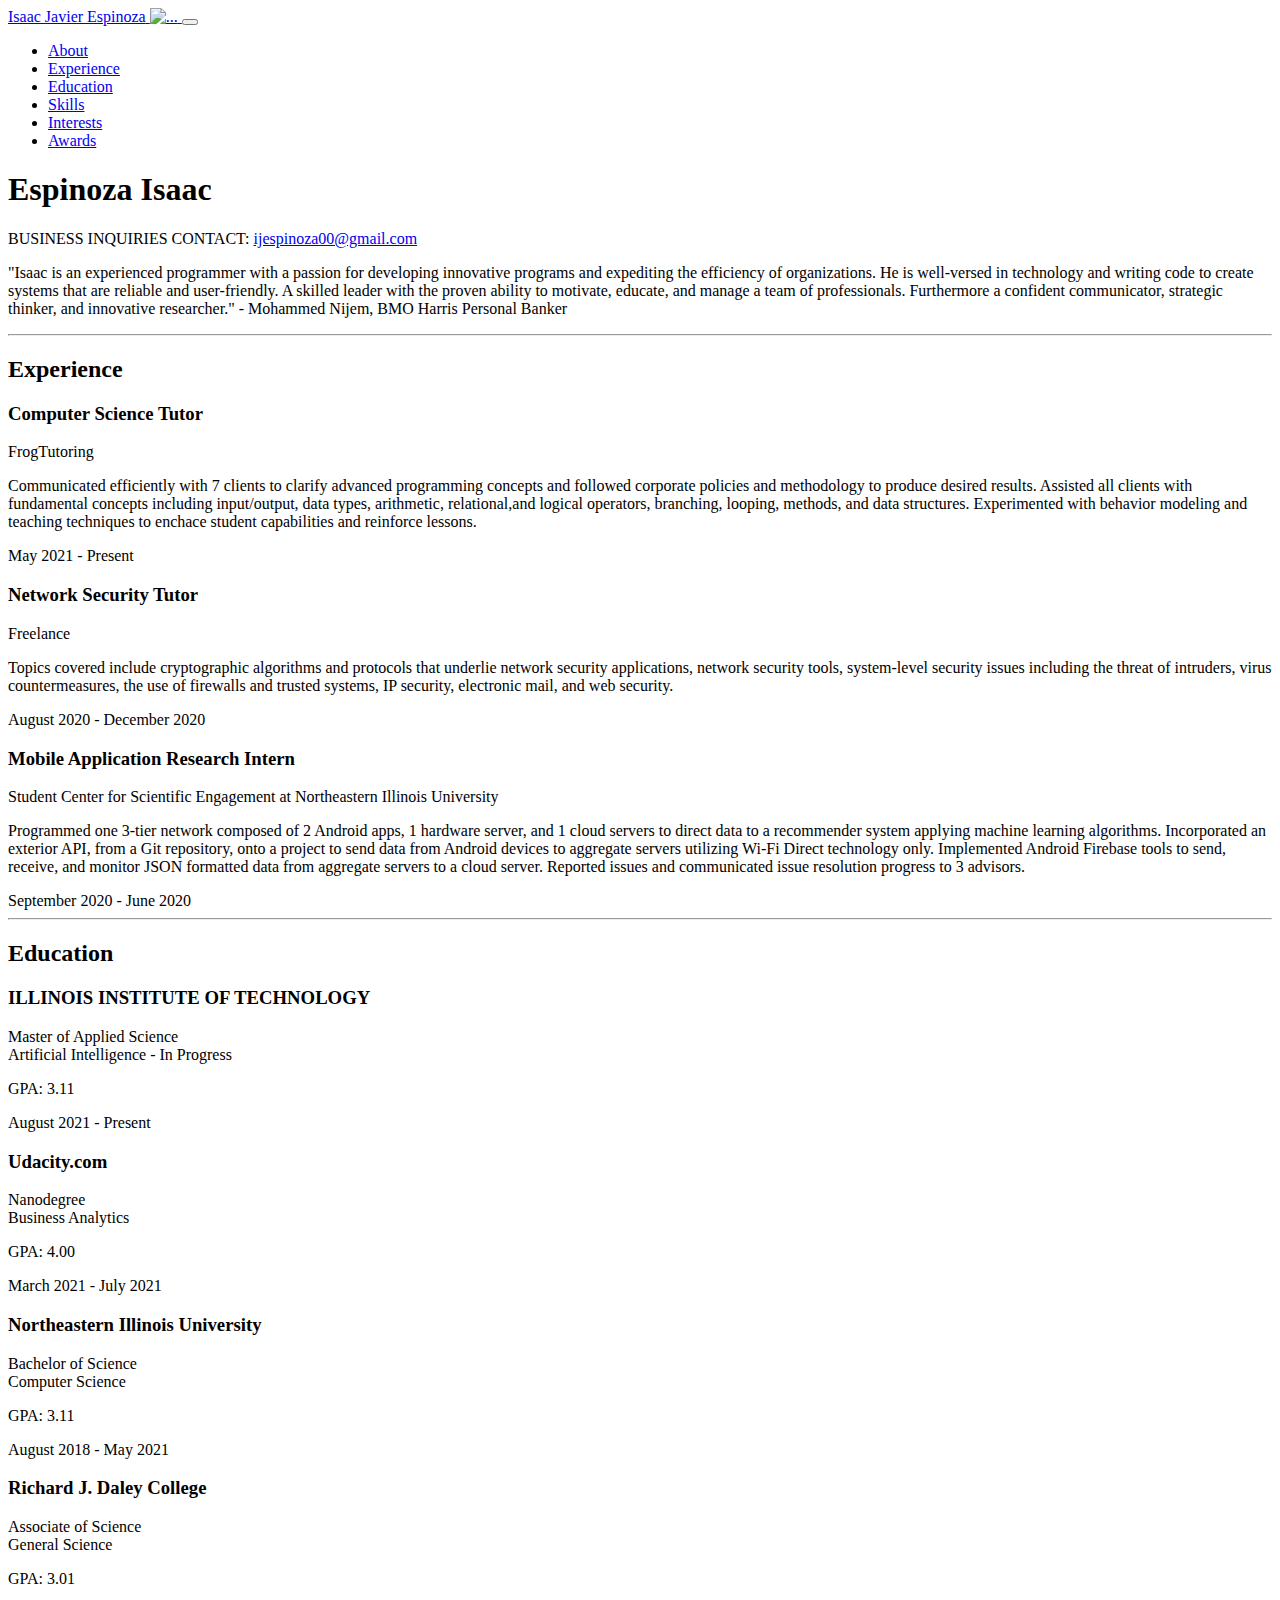
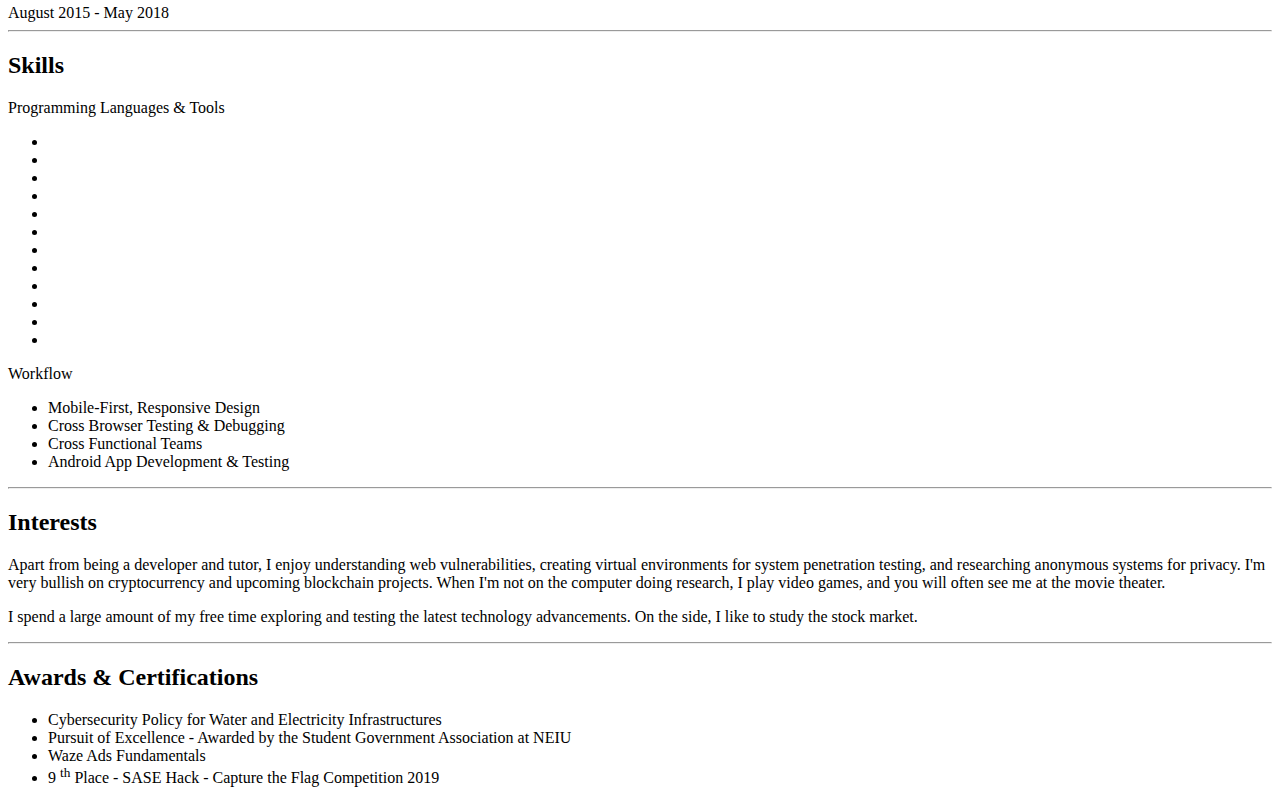
==== index.html @ 94afb90f "Update index.html" ====
<!DOCTYPE html>
<html lang="en">
    <head>
        <meta charset="utf-8" />
        <meta name="viewport" content="width=device-width, initial-scale=1, shrink-to-fit=no" />
        <meta name="description" content="" />
        <meta name="author" content="" />
        <title>Isaac Javier Espionza</title>
        <link rel="icon" type="image/x-icon" href="assets/img/favicon.ico" />
        <!-- Font Awesome icons (free version)-->
        <script src="https://use.fontawesome.com/releases/v5.15.4/js/all.js" crossorigin="anonymous"></script>
        <!-- Google fonts-->
        <link href="https://fonts.googleapis.com/css?family=Saira+Extra+Condensed:500,700" rel="stylesheet" type="text/css" />
        <link href="https://fonts.googleapis.com/css?family=Muli:400,400i,800,800i" rel="stylesheet" type="text/css" />
        <!-- Core theme CSS (includes Bootstrap)-->
        <link href="main.css" rel="stylesheet" />
    </head>
    <body id="page-top">
        <!-- Navigation-->
        <nav class="navbar navbar-expand-lg navbar-dark bg-primary fixed-top" id="sideNav">
            <a class="navbar-brand js-scroll-trigger" href="#page-top">
                <span class="d-block d-lg-none">Isaac Javier Espinoza</span>
                <span class="d-none d-lg-block"><img class="img-fluid img-profile rounded-circle mx-auto mb-2" src="assets/img/E.jpg" alt="..." /></span>
            </a>
            <button class="navbar-toggler" type="button" data-bs-toggle="collapse" data-bs-target="#navbarResponsive" aria-controls="navbarResponsive" aria-expanded="false" aria-label="Toggle navigation"><span class="navbar-toggler-icon"></span></button>
            <div class="collapse navbar-collapse" id="navbarResponsive">
                <ul class="navbar-nav">
                    <li class="nav-item"><a class="nav-link js-scroll-trigger" href="#about">About</a></li>
                    <li class="nav-item"><a class="nav-link js-scroll-trigger" href="#experience">Experience</a></li>
                    <li class="nav-item"><a class="nav-link js-scroll-trigger" href="#education">Education</a></li>
                    <li class="nav-item"><a class="nav-link js-scroll-trigger" href="#skills">Skills</a></li>
                    <li class="nav-item"><a class="nav-link js-scroll-trigger" href="#interests">Interests</a></li>
                    <li class="nav-item"><a class="nav-link js-scroll-trigger" href="#awards">Awards</a></li>
                </ul>
            </div>
        </nav>
        <!-- Page Content-->
        <div class="container-fluid p-0">
            <!-- About-->
            <section class="resume-section" id="about">
                <div class="resume-section-content">
                    <h1 class="mb-0">
                        Espinoza
                        <span class="text-primary">Isaac</span>
                    </h1>
                    <div class="subheading mb-5">
                        BUSINESS INQUIRIES CONTACT: 
                        <a href="ijespinoza00@gmail.com">ijespinoza00@gmail.com</a>
                    </div>
                    <p class="lead mb-5">"Isaac is an experienced programmer with a passion for developing innovative programs and expediting the efficiency of organizations. He is well-versed in technology and writing code to create systems that are reliable and user-friendly. A skilled leader with the proven ability to motivate, educate, and manage a team of professionals. Furthermore a confident communicator, strategic thinker, and innovative researcher."  - Mohammed Nijem, BMO Harris Personal Banker <div class="social-icons">
                        <a class="social-icon" href="https://www.linkedin.com/in/isaac-j-espinoza"><i class="fab fa-linkedin-in"></i></a>
                        <a class="social-icon" href="https://github.com/ijespinoza00?tab=repositories"><i class="fab fa-github"></i></a>
                    </div>
                </div>
            </section>
            <hr class="m-0" />
            <!-- Experience-->
            <section class="resume-section" id="experience">
                <div class="resume-section-content">
                    <h2 class="mb-5">Experience</h2>
                    <div class="d-flex flex-column flex-md-row justify-content-between mb-5">
                        <div class="flex-grow-1">
                            <h3 class="mb-0">Computer Science Tutor</h3>
                            <div class="subheading mb-3">FrogTutoring</div>
                            <p>Communicated efficiently with 7 clients to clarify advanced programming concepts and followed corporate policies and methodology to produce desired results.
                                Assisted all clients with fundamental concepts including input/output, data types, arithmetic, relational,and logical operators, branching, looping, methods, and data structures.
                                Experimented with behavior modeling and teaching techniques to enchace student capabilities and reinforce lessons.</p>
                        </div>
                        <div class="flex-shrink-0"><span class="text-primary">May 2021 - Present</span></div>
                    </div>                    <div class="d-flex flex-column flex-md-row justify-content-between mb-5">
                        <div class="flex-grow-1">
                            <h3 class="mb-0">Network Security Tutor</h3>
                            <div class="subheading mb-3">Freelance</div>
                            <p>Topics covered include cryptographic algorithms and protocols that underlie network security applications, network security tools, system-level security issues including the threat of intruders, virus countermeasures, the use of firewalls and trusted systems, IP security, electronic mail, and web security. </div>
                        <div class="flex-shrink-0"><span class="text-primary">August 2020 - December 2020</span></div>
                    </div>
                    <div class="d-flex flex-column flex-md-row justify-content-between">
                        <div class="flex-grow-1">
                            <h3 class="mb-0">Mobile Application Research Intern</h3>
                            <div class="subheading mb-3">Student Center for Scientific Engagement at Northeastern Illinois University</div>
                            <p>Programmed one 3-tier network composed of 2 Android apps, 1 hardware server, and 1 cloud servers to direct data to a recommender system applying machine learning algorithms.
                                Incorporated an exterior API, from a Git repository, onto a project to send data from Android devices to aggregate servers utilizing Wi-Fi Direct technology only.
                                Implemented Android Firebase tools to send, receive, and monitor JSON formatted data from aggregate servers to a cloud server.
                                Reported issues and communicated issue resolution progress to 3 advisors.</div>
                        <div class="flex-shrink-0"><span class="text-primary">September 2020 - June 2020</span></div>
                    </div>
                </div>
            </section>
            <hr class="m-0" />
            <!-- Education-->
            <section class="resume-section" id="education">
                <div class="resume-section-content">
                    <h2 class="mb-5">Education</h2>
                    <div class="d-flex flex-column flex-md-row justify-content-between mb-5">
                        <div class="flex-grow-1">
                            <h3 class="mb-0">ILLINOIS INSTITUTE OF TECHNOLOGY</h3>
                            <div class="subheading mb-3">Master of Applied Science</div>
                            <div>Artificial Intelligence - In Progress</div>
                            <p>GPA: 3.11</p>
                        </div>
                        <div class="flex-shrink-0"><span class="text-primary">August 2021 - Present</span></div>
                    </div>
                    <div class="d-flex flex-column flex-md-row justify-content-between mb-5">
                        <div class="flex-grow-1">
                            <h3 class="mb-0">Udacity.com</h3>
                            <div class="subheading mb-3">Nanodegree</div>
                            <div>Business Analytics</div>
                            <p>GPA: 4.00</p>
                        </div>
                        <div class="flex-shrink-0"><span class="text-primary">March 2021 - July 2021</span></div>
                    </div>
                    <div class="d-flex flex-column flex-md-row justify-content-between mb-5">
                        <div class="flex-grow-1">
                            <h3 class="mb-0">Northeastern Illinois University</h3>
                            <div class="subheading mb-3">Bachelor of Science</div>
                            <div>Computer Science</div>
                            <p>GPA: 3.11</p>
                        </div>
                        <div class="flex-shrink-0"><span class="text-primary">August 2018 - May 2021</span></div>
                    </div>
                    <div class="d-flex flex-column flex-md-row justify-content-between">
                        <div class="flex-grow-1">
                            <h3 class="mb-0">Richard J. Daley College</h3>
                            <div class="subheading mb-3">Associate of Science</div>
                            <div>General Science</div>
                            <p>GPA: 3.01</p>
                        </div>
                        <div class="flex-shrink-0"><span class="text-primary">August 2015 - May 2018</span></div>
                    </div>
                </div>
            </section>
            <hr class="m-0" />
            <!-- Skills-->
            <section class="resume-section" id="skills">
                <div class="resume-section-content">
                    <h2 class="mb-5">Skills</h2>
                    <div class="subheading mb-3">Programming Languages & Tools</div>
                    <ul class="list-inline dev-icons">
                        <li class="list-inline-item"><i class="fab fa-html5"></i></li>
                        <li class="list-inline-item"><i class="fab fa-css3-alt"></i></li>
                        <li class="list-inline-item"><i class="fab fa-js-square"></i></li>
                        <li class="list-inline-item"><i class="fab fa-angular"></i></li>
                        <li class="list-inline-item"><i class="fab fa-react"></i></li>
                        <li class="list-inline-item"><i class="fab fa-node-js"></i></li>
                        <li class="list-inline-item"><i class="fab fa-sass"></i></li>
                        <li class="list-inline-item"><i class="fab fa-less"></i></li>
                        <li class="list-inline-item"><i class="fab fa-wordpress"></i></li>
                        <li class="list-inline-item"><i class="fab fa-gulp"></i></li>
                        <li class="list-inline-item"><i class="fab fa-grunt"></i></li>
                        <li class="list-inline-item"><i class="fab fa-npm"></i></li>
                    </ul>
                    <div class="subheading mb-3">Workflow</div>
                    <ul class="fa-ul mb-0">
                        <li>
                            <span class="fa-li"><i class="fas fa-check"></i></span>
                            Mobile-First, Responsive Design
                        </li>
                        <li>
                            <span class="fa-li"><i class="fas fa-check"></i></span>
                            Cross Browser Testing & Debugging
                        </li>
                        <li>
                            <span class="fa-li"><i class="fas fa-check"></i></span>
                            Cross Functional Teams
                        </li>
                        <li>
                            <span class="fa-li"><i class="fas fa-check"></i></span>
                            Android App Development & Testing
                        </li>
                    </ul>
                </div>
            </section>
            <hr class="m-0" />
            <!-- Interests-->
            <section class="resume-section" id="interests">
                <div class="resume-section-content">
                    <h2 class="mb-5">Interests</h2>
                    <p>Apart from being a developer and tutor, I enjoy understanding web vulnerabilities, creating virtual environments for system penetration testing, and researching anonymous systems for privacy. I'm very bullish on cryptocurrency and upcoming blockchain projects. When I'm not on the computer doing research, I play video games, and you will often see me at the movie theater.  </p>
                    <p class="mb-0">I spend a large amount of my free time exploring and testing the latest technology advancements. On the side, I like to study the stock market.</p>
                </div>
            </section>
            <hr class="m-0" />
            <!-- Awards-->
            <section class="resume-section" id="awards">
                <div class="resume-section-content">
                    <h2 class="mb-5">Awards & Certifications</h2>
                    <ul class="fa-ul mb-0">
                        <li>
                            <span class="fa-li"><i class="fas fa-trophy text-warning"></i></span>
                            Cybersecurity Policy for Water and Electricity Infrastructures
                        </li>
                        <li>
                            <span class="fa-li"><i class="fas fa-trophy text-warning"></i></span>
                            Pursuit of Excellence - Awarded by the Student Government Association at NEIU
                        </li>
                        <li>
                            <span class="fa-li"><i class="fas fa-trophy text-warning"></i></span>
                            Waze Ads Fundamentals
                        </li>
                        <li>
                            <span class="fa-li"><i class="fas fa-trophy text-warning"></i></span>
                            9
                            <sup>th</sup>
                            Place - SASE Hack - Capture the Flag Competition 2019
                        </li>
                    </ul>
                </div>
            </section>
        </div>
        <!-- Bootstrap core JS-->
        <script src="https://cdn.jsdelivr.net/npm/bootstrap@5.1.3/dist/js/bootstrap.bundle.min.js"></script>
        <!-- Core theme JS-->
        <script src="js/scripts.js"></script>
    </body>
</html>
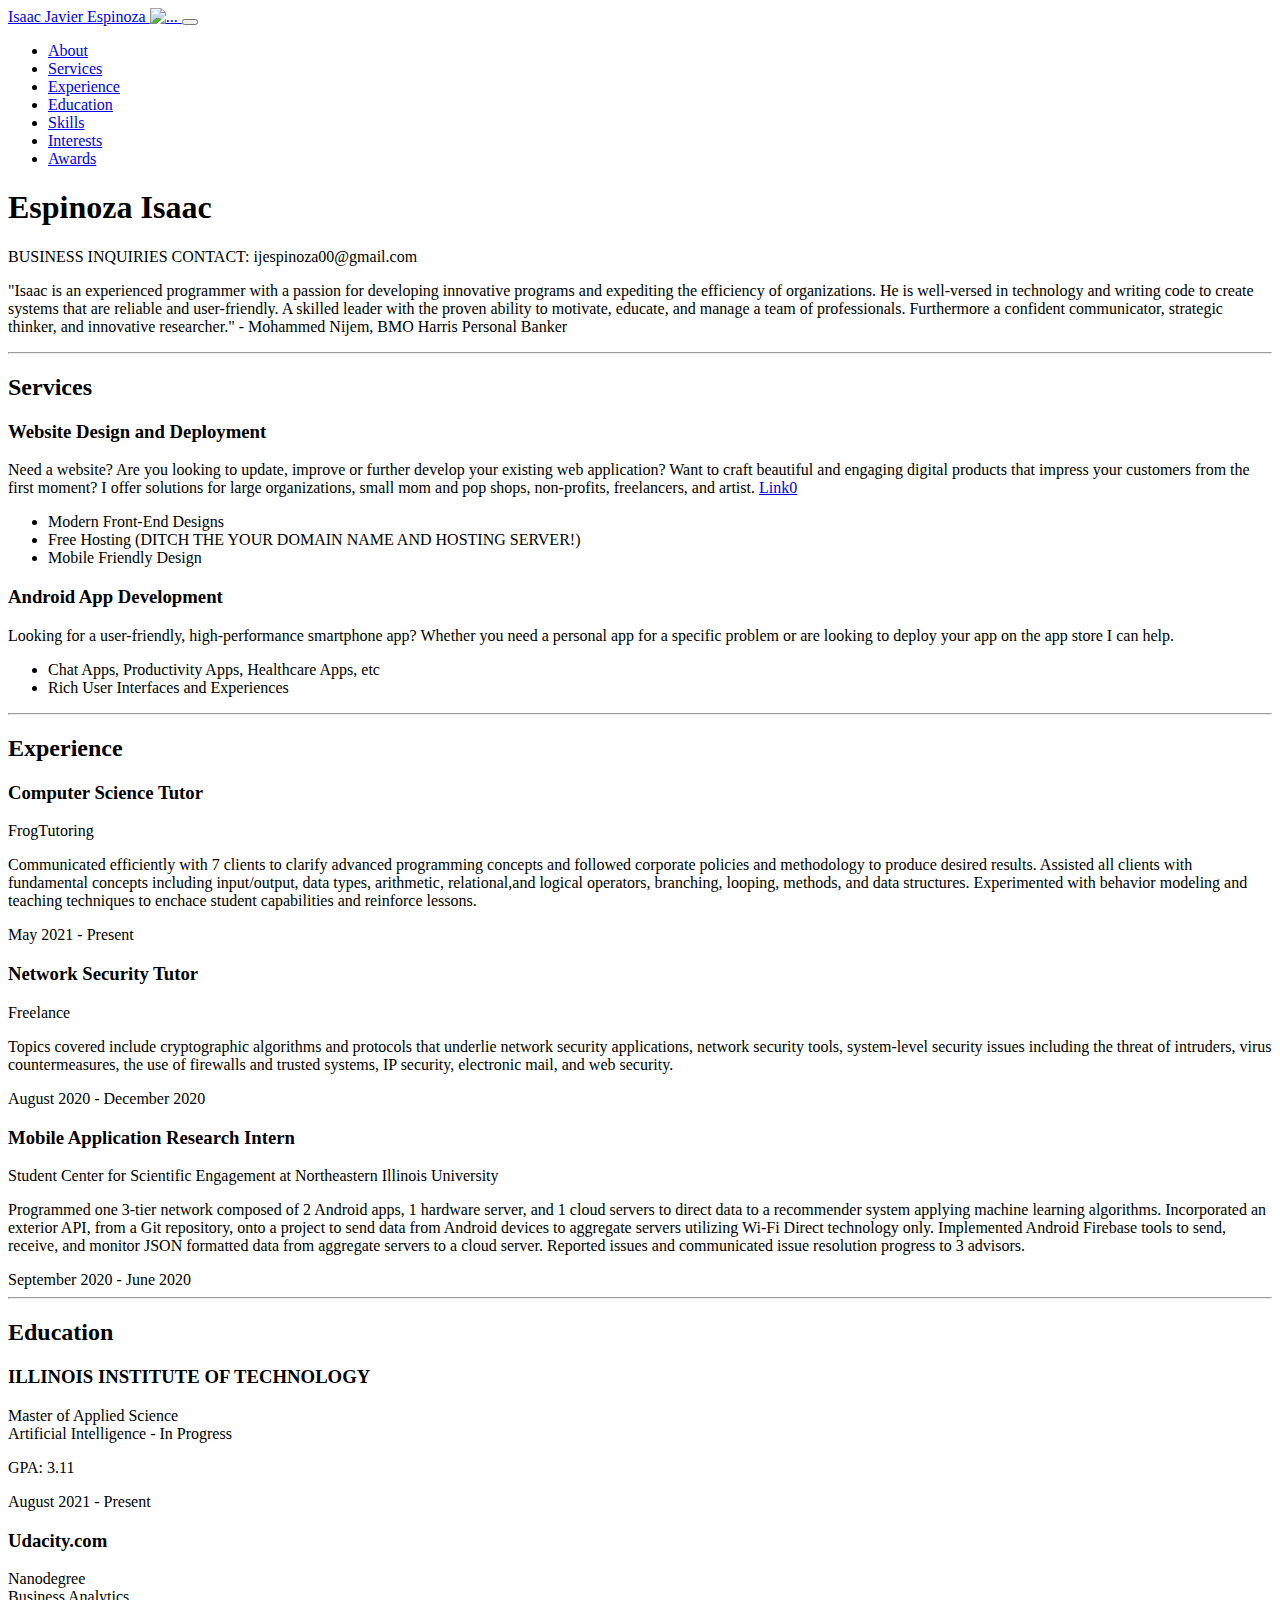
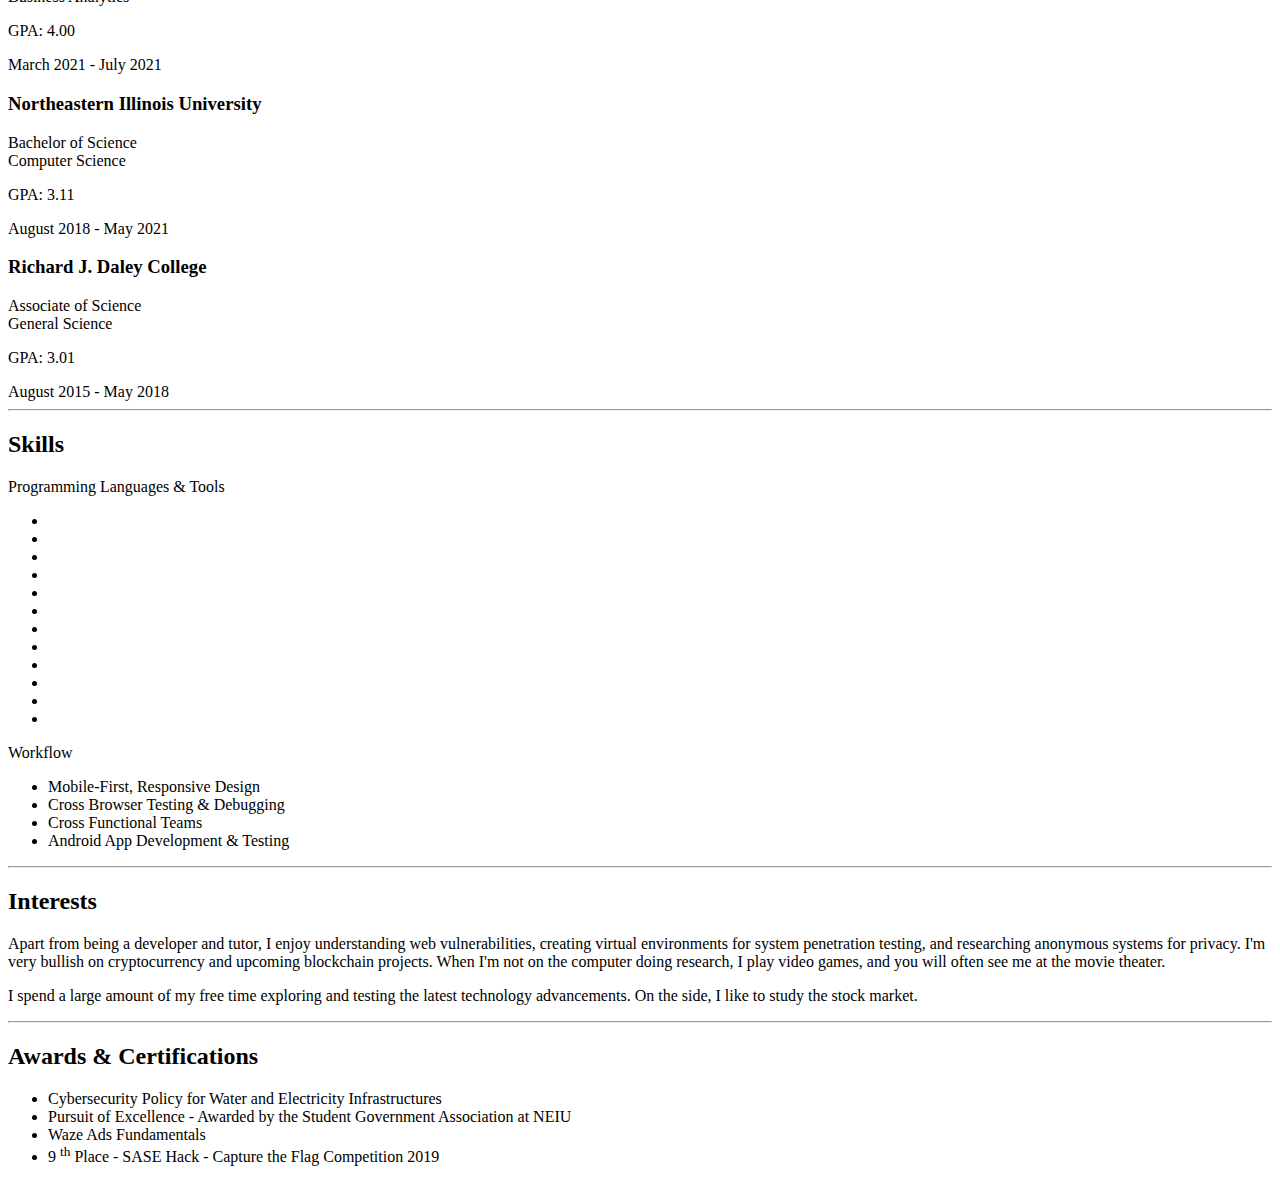
==== commit 122ed6aa: "Update index.html" ====
--- a/index.html
+++ b/index.html
@@ -5,7 +5,7 @@
         <meta name="viewport" content="width=device-width, initial-scale=1, shrink-to-fit=no" />
         <meta name="description" content="" />
         <meta name="author" content="" />
-        <title>Isaac Javier Espionza</title>
+        <title>Isaac J. Espionza</title>
         <link rel="icon" type="image/x-icon" href="assets/img/favicon.ico" />
         <!-- Font Awesome icons (free version)-->
         <script src="https://use.fontawesome.com/releases/v5.15.4/js/all.js" crossorigin="anonymous"></script>
@@ -20,12 +20,13 @@
         <nav class="navbar navbar-expand-lg navbar-dark bg-primary fixed-top" id="sideNav">
             <a class="navbar-brand js-scroll-trigger" href="#page-top">
                 <span class="d-block d-lg-none">Isaac Javier Espinoza</span>
-                <span class="d-none d-lg-block"><img class="img-fluid img-profile rounded-circle mx-auto mb-2" src="assets/img/E.jpg" alt="..." /></span>
+                <span class="d-none d-lg-block"><img class="img-fluid img-profile rounded-circle mx-auto mb-2" src="E.jpg" alt="..." /></span>
             </a>
             <button class="navbar-toggler" type="button" data-bs-toggle="collapse" data-bs-target="#navbarResponsive" aria-controls="navbarResponsive" aria-expanded="false" aria-label="Toggle navigation"><span class="navbar-toggler-icon"></span></button>
             <div class="collapse navbar-collapse" id="navbarResponsive">
                 <ul class="navbar-nav">
                     <li class="nav-item"><a class="nav-link js-scroll-trigger" href="#about">About</a></li>
+                    <li class="nav-item"><a class="nav-link js-scroll-trigger" href="#services">Services</a></li>
                     <li class="nav-item"><a class="nav-link js-scroll-trigger" href="#experience">Experience</a></li>
                     <li class="nav-item"><a class="nav-link js-scroll-trigger" href="#education">Education</a></li>
                     <li class="nav-item"><a class="nav-link js-scroll-trigger" href="#skills">Skills</a></li>
@@ -45,7 +46,7 @@
                     </h1>
                     <div class="subheading mb-5">
                         BUSINESS INQUIRIES CONTACT: 
-                        <a href="ijespinoza00@gmail.com">ijespinoza00@gmail.com</a>
+                        <span>ijespinoza00@gmail.com</span>
                     </div>
                     <p class="lead mb-5">"Isaac is an experienced programmer with a passion for developing innovative programs and expediting the efficiency of organizations. He is well-versed in technology and writing code to create systems that are reliable and user-friendly. A skilled leader with the proven ability to motivate, educate, and manage a team of professionals. Furthermore a confident communicator, strategic thinker, and innovative researcher."  - Mohammed Nijem, BMO Harris Personal Banker <div class="social-icons">
                         <a class="social-icon" href="https://www.linkedin.com/in/isaac-j-espinoza"><i class="fab fa-linkedin-in"></i></a>
@@ -54,6 +55,46 @@
                 </div>
             </section>
             <hr class="m-0" />
+            <!-- Services-->
+            <section class="resume-section" id="services">
+                <div class="resume-section-content">
+                    <h2 class="mb-5">Services</h2>
+                    <div class="d-flex flex-column flex-md-row justify-content-between mb-5">
+                        <div class="flex-grow-1">
+                            <h3 class="mb-0">Website Design and Deployment</h3>
+                            <p>Need a website? Are you looking to update, improve or further develop your existing web application? Want to craft beautiful and engaging digital products that impress your customers 
+                                from the first moment? I offer solutions for large organizations, small mom and pop shops, non-profits, freelancers, and artist. <a href="sample1.html">Link0</a>
+                                <ul>
+                                    <li>
+                                        Modern Front-End Designs 
+                                    </li>
+                                    <li>
+                                        Free Hosting (DITCH THE YOUR DOMAIN NAME AND HOSTING SERVER!)
+                                    </li>
+                                    <li>
+                                        Mobile Friendly Design
+                                    </li>
+                                </ul>    
+                        </div>
+                    </div>                   
+                    <div class="d-flex flex-column flex-md-row justify-content-between mb-5">
+                        <div class="flex-grow-1">
+                            <h3 class="mb-0">Android App Development</h3>
+                            <p>Looking for a user-friendly, high-performance smartphone app? Whether you need a personal app for a specific problem or are looking to deploy your app 
+                                on the app store I can help.
+                                <ul>
+                                    <li>
+                                        Chat Apps, Productivity Apps, Healthcare Apps, etc
+                                    </li>
+                                    <li>
+                                        Rich User Interfaces and Experiences
+                                    </li>
+                                </ul>                            
+                        </div>
+                    </div>
+                </div>
+            </section>
+            <hr class="m-0" />     
             <!-- Experience-->
             <section class="resume-section" id="experience">
                 <div class="resume-section-content">
@@ -210,6 +251,6 @@
         <!-- Bootstrap core JS-->
         <script src="https://cdn.jsdelivr.net/npm/bootstrap@5.1.3/dist/js/bootstrap.bundle.min.js"></script>
         <!-- Core theme JS-->
-        <script src="js/scripts.js"></script>
+        <script src="scripts.js"></script>
     </body>
 </html>
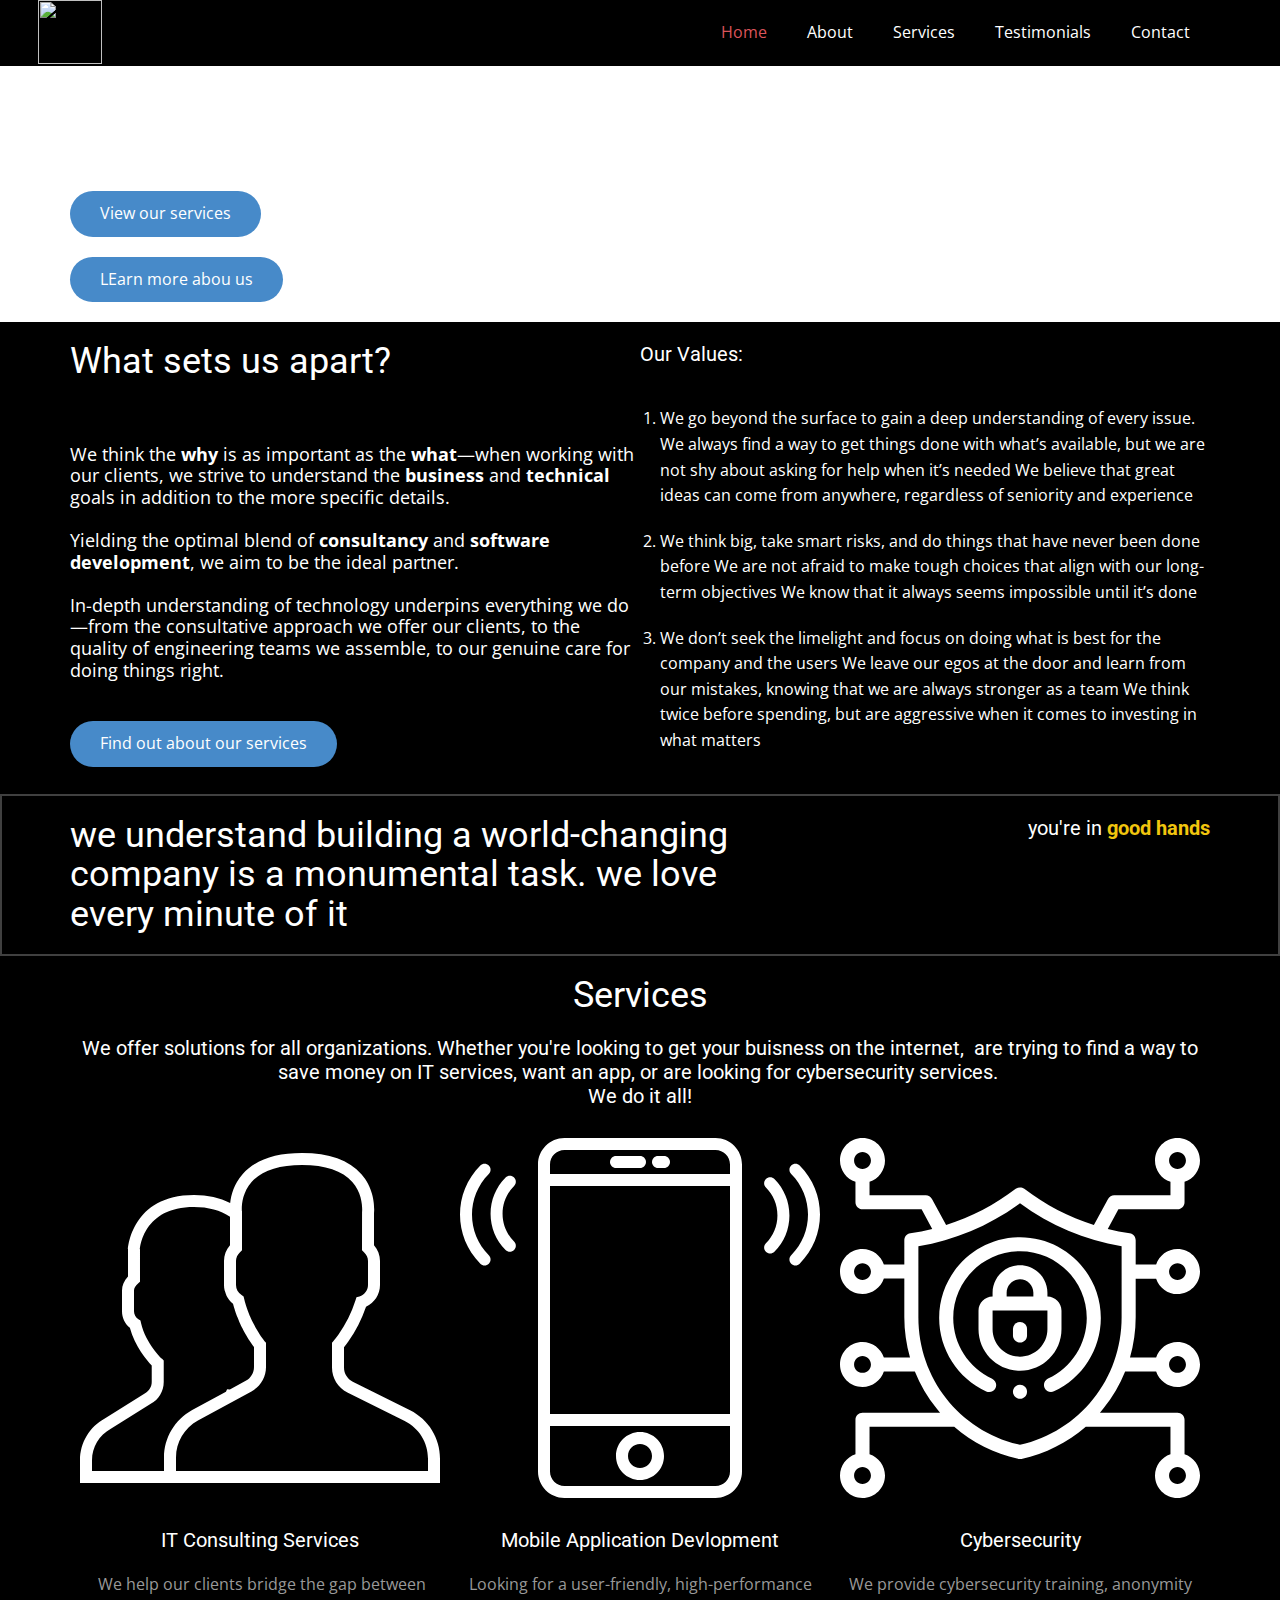
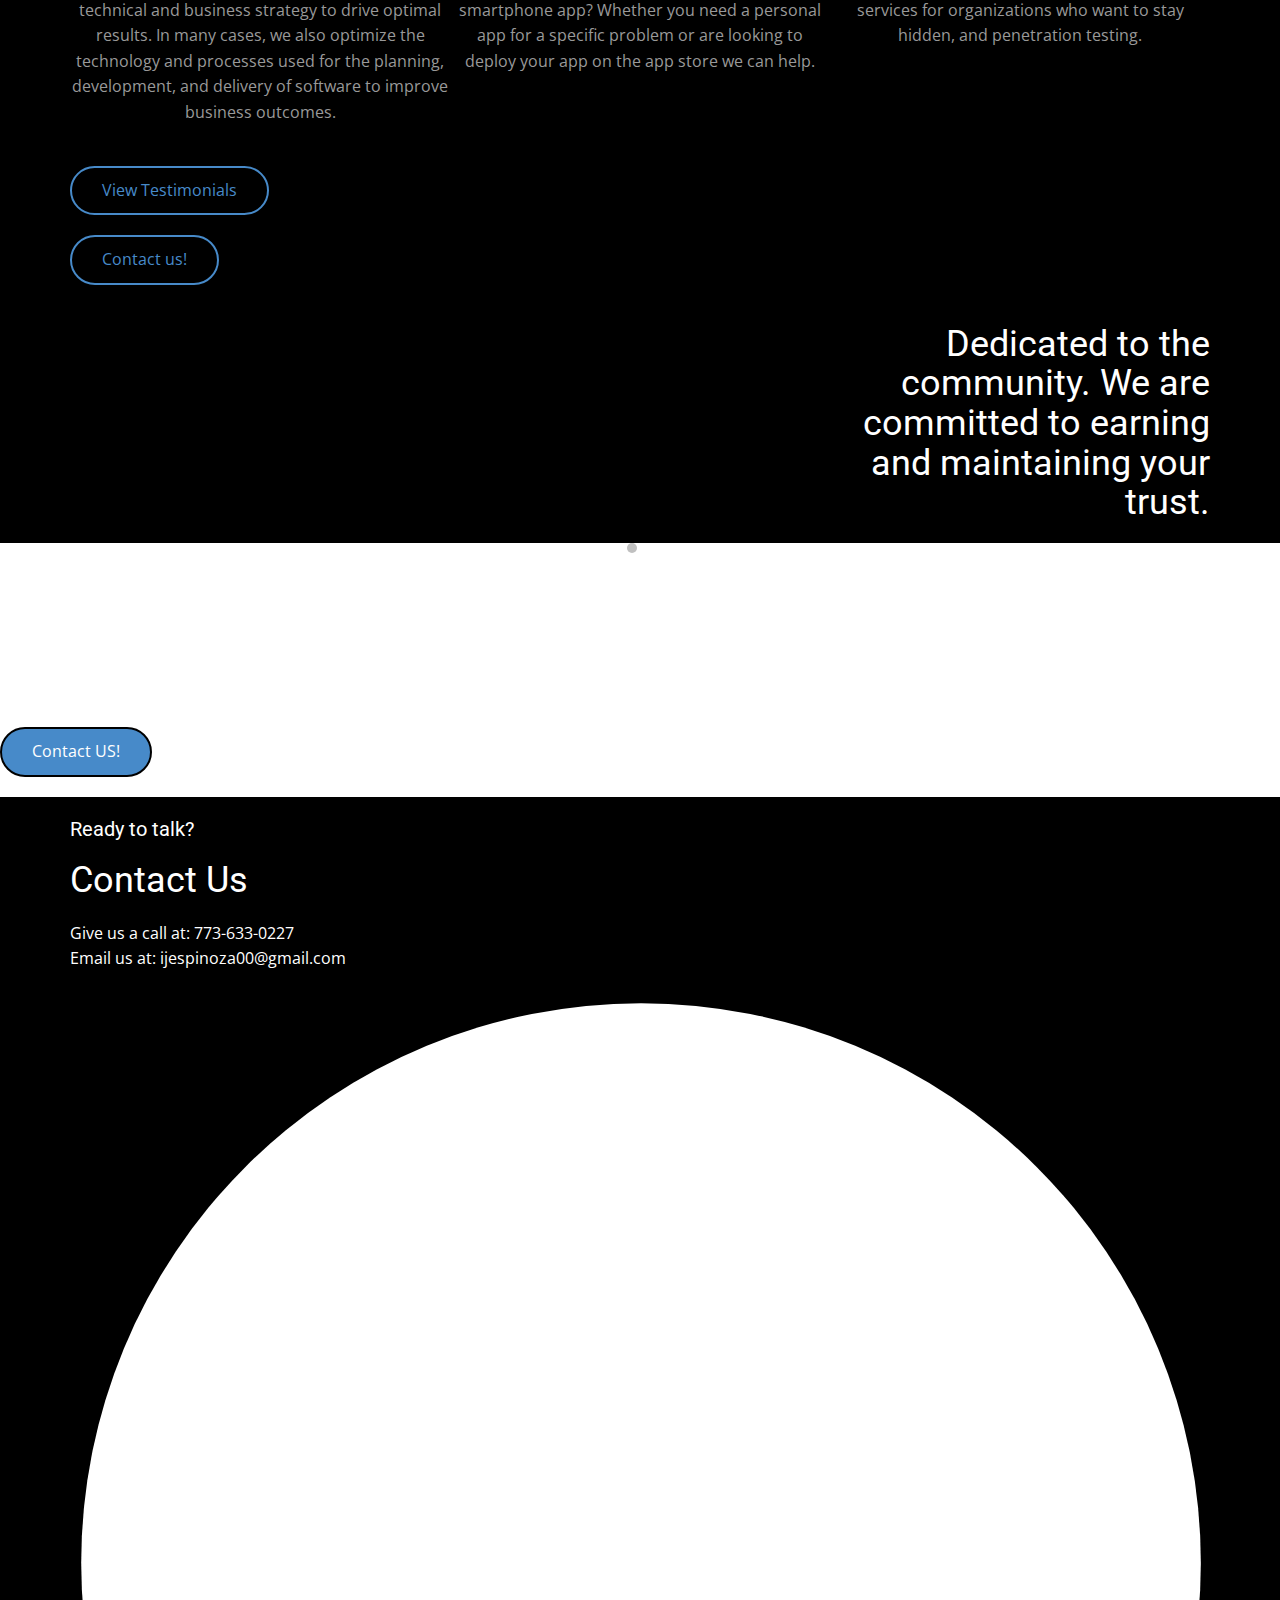
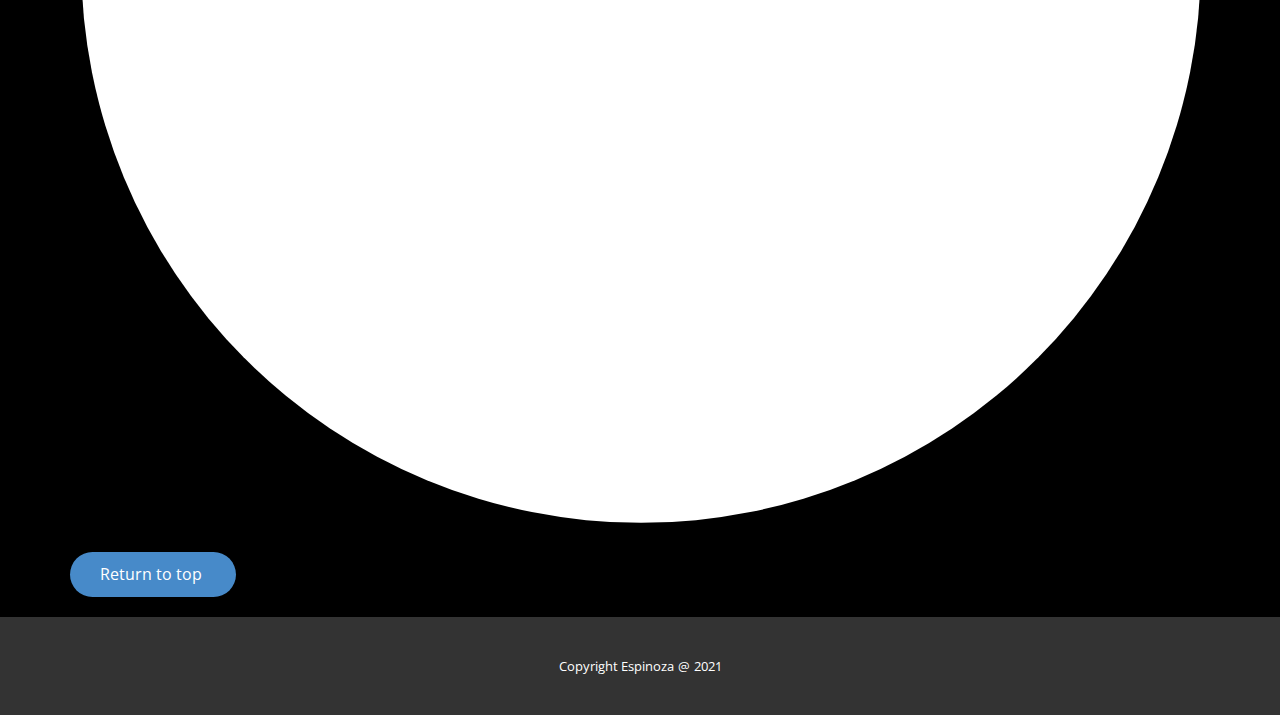
==== commit 493bbe89: "Update index.html" ====
--- a/index.html
+++ b/index.html
@@ -1,256 +1,398 @@
 <!DOCTYPE html>
-<html lang="en">
-    <head>
-        <meta charset="utf-8" />
-        <meta name="viewport" content="width=device-width, initial-scale=1, shrink-to-fit=no" />
-        <meta name="description" content="" />
-        <meta name="author" content="" />
-        <title>Isaac J. Espionza</title>
-        <link rel="icon" type="image/x-icon" href="assets/img/favicon.ico" />
-        <!-- Font Awesome icons (free version)-->
-        <script src="https://use.fontawesome.com/releases/v5.15.4/js/all.js" crossorigin="anonymous"></script>
-        <!-- Google fonts-->
-        <link href="https://fonts.googleapis.com/css?family=Saira+Extra+Condensed:500,700" rel="stylesheet" type="text/css" />
-        <link href="https://fonts.googleapis.com/css?family=Muli:400,400i,800,800i" rel="stylesheet" type="text/css" />
-        <!-- Core theme CSS (includes Bootstrap)-->
-        <link href="main.css" rel="stylesheet" />
-    </head>
-    <body id="page-top">
-        <!-- Navigation-->
-        <nav class="navbar navbar-expand-lg navbar-dark bg-primary fixed-top" id="sideNav">
-            <a class="navbar-brand js-scroll-trigger" href="#page-top">
-                <span class="d-block d-lg-none">Isaac Javier Espinoza</span>
-                <span class="d-none d-lg-block"><img class="img-fluid img-profile rounded-circle mx-auto mb-2" src="E.jpg" alt="..." /></span>
-            </a>
-            <button class="navbar-toggler" type="button" data-bs-toggle="collapse" data-bs-target="#navbarResponsive" aria-controls="navbarResponsive" aria-expanded="false" aria-label="Toggle navigation"><span class="navbar-toggler-icon"></span></button>
-            <div class="collapse navbar-collapse" id="navbarResponsive">
-                <ul class="navbar-nav">
-                    <li class="nav-item"><a class="nav-link js-scroll-trigger" href="#about">About</a></li>
-                    <li class="nav-item"><a class="nav-link js-scroll-trigger" href="#services">Services</a></li>
-                    <li class="nav-item"><a class="nav-link js-scroll-trigger" href="#experience">Experience</a></li>
-                    <li class="nav-item"><a class="nav-link js-scroll-trigger" href="#education">Education</a></li>
-                    <li class="nav-item"><a class="nav-link js-scroll-trigger" href="#skills">Skills</a></li>
-                    <li class="nav-item"><a class="nav-link js-scroll-trigger" href="#interests">Interests</a></li>
-                    <li class="nav-item"><a class="nav-link js-scroll-trigger" href="#awards">Awards</a></li>
-                </ul>
-            </div>
+<html style="font-size: 16px;"><head>
+    <meta name="viewport" content="width=device-width, initial-scale=1.0">
+    <meta charset="utf-8">
+    <meta name="keywords" content="At Espinoza Solutions, we help businesses align technology and business strategy to deliver the right technology at the right time. We are commitment to serving its customers, and providing innovative thinking and technology solutions to meet business needs.">
+    <meta name="description" content="At Espinoza Solutions, we help businesses align technology and business strategy to deliver the right technology at the right time. We are commitment to serving its customers, and providing innovative thinking and technology solutions to meet business needs.">
+    <meta name="page_type" content="np-template-header-footer-from-plugin">
+    <title>Expand Your Organization!</title>
+    <link rel="stylesheet" href="nicepage.css" media="screen">
+<link rel="stylesheet" href="Espinoza-Solutions.css" media="screen">
+    <script class="u-script" type="text/javascript" src="jquery.js" defer=""></script>
+    <script class="u-script" type="text/javascript" src="nicepage.js" defer=""></script>
+    <meta name="generator" content="Nicepage 3.30.2, nicepage.com">
+    <meta property="og:title" content="Expand Your Organization!">
+    <meta property="og:description" content="We were founded to maximize our clients ROI on their technology investments. We are dedicated to providing state-of-the-art software solutions.">
+    <meta property="og:image" content="https://espinoza-solutions.com/images/wirelessblueprint.png">
+    <meta property="og:url" content="https://espinoza-solutions.com/">
+    <link id="u-theme-google-font" rel="stylesheet" href="https://fonts.googleapis.com/css?family=Roboto:100,100i,300,300i,400,400i,500,500i,700,700i,900,900i|Open+Sans:300,300i,400,400i,600,600i,700,700i,800,800i">
+    
+    
+    
+    
+    
+    
+    
+    
+    
+    <script type="application/ld+json">{
+		"@context": "http://schema.org",
+		"@type": "Organization",
+		"name": "",
+		"logo": "images/E-Logo-removebg.png"
+}</script>
+    <meta name="theme-color" content="#ffd600">
+    <meta property="og:type" content="website">
+  </head>
+  <body data-home-page="Espinoza-Solutions.html" data-home-page-title="Espinoza-Solutions" class="u-body"><header class="u-black u-clearfix u-header u-sticky u-sticky-9656 u-header" id="sec-fe27"><div class="u-clearfix u-sheet u-valign-middle-lg u-valign-middle-md u-valign-middle-sm u-valign-middle-xs u-sheet-1">
+        <a href="https://nicepage.com" class="u-hidden-md u-hidden-sm u-hidden-xs u-image u-image-circle u-logo u-image-1" data-image-width="500" data-image-height="500">
+          <img src="images/E-Logo-removebg.png" class="u-logo-image u-logo-image-1">
+        </a>
+        <nav class="u-menu u-menu-dropdown u-offcanvas u-menu-1">
+          <div class="menu-collapse" style="font-size: 1rem; letter-spacing: 0px;">
+            <a class="u-button-style u-custom-left-right-menu-spacing u-custom-padding-bottom u-custom-text-active-color u-custom-text-hover-color u-custom-top-bottom-menu-spacing u-nav-link u-text-active-palette-1-base u-text-hover-palette-2-base" href="#" style="height: 24px; color: rgb(255, 255, 255) !important;">
+              <svg class="u-svg-link" preserveAspectRatio="xMidYMin slice" viewBox="0 0 512 512" style=""><use xmlns:xlink="http://www.w3.org/1999/xlink" xlink:href="#svg-c904"></use></svg>
+              <svg class="u-svg-content" viewBox="0 0 512 512" id="svg-c904"><path d="m464.883 64.267h-417.766c-25.98 0-47.117 21.136-47.117 47.149 0 25.98 21.137 47.117 47.117 47.117h417.766c25.98 0 47.117-21.137 47.117-47.117 0-26.013-21.137-47.149-47.117-47.149z"></path><path d="m464.883 208.867h-417.766c-25.98 0-47.117 21.136-47.117 47.149 0 25.98 21.137 47.117 47.117 47.117h417.766c25.98 0 47.117-21.137 47.117-47.117 0-26.013-21.137-47.149-47.117-47.149z"></path><path d="m464.883 353.467h-417.766c-25.98 0-47.117 21.137-47.117 47.149 0 25.98 21.137 47.117 47.117 47.117h417.766c25.98 0 47.117-21.137 47.117-47.117 0-26.012-21.137-47.149-47.117-47.149z"></path></svg>
+            </a>
+          </div>
+          <div class="u-custom-menu u-nav-container">
+            <ul class="u-nav u-unstyled u-nav-1"><li class="u-nav-item"><a class="u-button-style u-nav-link u-text-active-palette-2-base u-text-hover-palette-2-light-2" href="Espinoza-Solutions.html#carousel_c016" data-page-id="119810731" style="padding: 10px 20px;">Home</a>
+</li><li class="u-nav-item"><a class="u-button-style u-nav-link u-text-active-palette-2-base u-text-hover-palette-2-light-2" href="Espinoza-Solutions.html#carousel_d920" data-page-id="119810731" style="padding: 10px 20px;">About</a>
+</li><li class="u-nav-item"><a class="u-button-style u-nav-link u-text-active-palette-2-base u-text-hover-palette-2-light-2" href="Espinoza-Solutions.html#carousel_52c8" data-page-id="119810731" style="padding: 10px 20px;">Services</a>
+</li><li class="u-nav-item"><a class="u-button-style u-nav-link u-text-active-palette-2-base u-text-hover-palette-2-light-2" href="Espinoza-Solutions.html#carousel_ea63" data-page-id="119810731" style="padding: 10px 20px;">Testimonials</a>
+</li><li class="u-nav-item"><a class="u-button-style u-nav-link u-text-active-palette-2-base u-text-hover-palette-2-light-2" href="Espinoza-Solutions.html#carousel_9254" data-page-id="119810731" style="padding: 10px 20px;">Contact</a>
+</li></ul>
+          </div>
+          <div class="u-custom-menu u-nav-container-collapse">
+            <div class="u-black u-container-style u-inner-container-layout u-opacity u-opacity-95 u-sidenav">
+              <div class="u-inner-container-layout u-sidenav-overflow">
+                <div class="u-menu-close"></div>
+                <ul class="u-align-center u-nav u-popupmenu-items u-unstyled u-nav-2"><li class="u-nav-item"><a class="u-button-style u-nav-link" href="Espinoza-Solutions.html#carousel_c016" data-page-id="119810731" style="padding: 10px 20px;">Home</a>
+</li><li class="u-nav-item"><a class="u-button-style u-nav-link" href="Espinoza-Solutions.html#carousel_d920" data-page-id="119810731" style="padding: 10px 20px;">About</a>
+</li><li class="u-nav-item"><a class="u-button-style u-nav-link" href="Espinoza-Solutions.html#carousel_52c8" data-page-id="119810731" style="padding: 10px 20px;">Services</a>
+</li><li class="u-nav-item"><a class="u-button-style u-nav-link" href="Espinoza-Solutions.html#carousel_ea63" data-page-id="119810731" style="padding: 10px 20px;">Testimonials</a>
+</li><li class="u-nav-item"><a class="u-button-style u-nav-link" href="Espinoza-Solutions.html#carousel_9254" data-page-id="119810731" style="padding: 10px 20px;">Contact</a>
+</li></ul>
+              </div>
+            </div>
+            <div class="u-black u-menu-overlay u-opacity u-opacity-70"></div>
+          </div>
         </nav>
-        <!-- Page Content-->
-        <div class="container-fluid p-0">
-            <!-- About-->
-            <section class="resume-section" id="about">
-                <div class="resume-section-content">
-                    <h1 class="mb-0">
-                        Espinoza
-                        <span class="text-primary">Isaac</span>
-                    </h1>
-                    <div class="subheading mb-5">
-                        BUSINESS INQUIRIES CONTACT: 
-                        <span>ijespinoza00@gmail.com</span>
-                    </div>
-                    <p class="lead mb-5">"Isaac is an experienced programmer with a passion for developing innovative programs and expediting the efficiency of organizations. He is well-versed in technology and writing code to create systems that are reliable and user-friendly. A skilled leader with the proven ability to motivate, educate, and manage a team of professionals. Furthermore a confident communicator, strategic thinker, and innovative researcher."  - Mohammed Nijem, BMO Harris Personal Banker <div class="social-icons">
-                        <a class="social-icon" href="https://www.linkedin.com/in/isaac-j-espinoza"><i class="fab fa-linkedin-in"></i></a>
-                        <a class="social-icon" href="https://github.com/ijespinoza00?tab=repositories"><i class="fab fa-github"></i></a>
-                    </div>
-                </div>
-            </section>
-            <hr class="m-0" />
-            <!-- Services-->
-            <section class="resume-section" id="services">
-                <div class="resume-section-content">
-                    <h2 class="mb-5">Services</h2>
-                    <div class="d-flex flex-column flex-md-row justify-content-between mb-5">
-                        <div class="flex-grow-1">
-                            <h3 class="mb-0">Website Design and Deployment</h3>
-                            <p>Need a website? Are you looking to update, improve or further develop your existing web application? Want to craft beautiful and engaging digital products that impress your customers 
-                                from the first moment? I offer solutions for large organizations, small mom and pop shops, non-profits, freelancers, and artist. <a href="sample1.html">Link0</a>
-                                <ul>
-                                    <li>
-                                        Modern Front-End Designs 
-                                    </li>
-                                    <li>
-                                        Free Hosting (DITCH THE YOUR DOMAIN NAME AND HOSTING SERVER!)
-                                    </li>
-                                    <li>
-                                        Mobile Friendly Design
-                                    </li>
-                                </ul>    
-                        </div>
-                    </div>                   
-                    <div class="d-flex flex-column flex-md-row justify-content-between mb-5">
-                        <div class="flex-grow-1">
-                            <h3 class="mb-0">Android App Development</h3>
-                            <p>Looking for a user-friendly, high-performance smartphone app? Whether you need a personal app for a specific problem or are looking to deploy your app 
-                                on the app store I can help.
-                                <ul>
-                                    <li>
-                                        Chat Apps, Productivity Apps, Healthcare Apps, etc
-                                    </li>
-                                    <li>
-                                        Rich User Interfaces and Experiences
-                                    </li>
-                                </ul>                            
-                        </div>
-                    </div>
-                </div>
-            </section>
-            <hr class="m-0" />     
-            <!-- Experience-->
-            <section class="resume-section" id="experience">
-                <div class="resume-section-content">
-                    <h2 class="mb-5">Experience</h2>
-                    <div class="d-flex flex-column flex-md-row justify-content-between mb-5">
-                        <div class="flex-grow-1">
-                            <h3 class="mb-0">Computer Science Tutor</h3>
-                            <div class="subheading mb-3">FrogTutoring</div>
-                            <p>Communicated efficiently with 7 clients to clarify advanced programming concepts and followed corporate policies and methodology to produce desired results.
-                                Assisted all clients with fundamental concepts including input/output, data types, arithmetic, relational,and logical operators, branching, looping, methods, and data structures.
-                                Experimented with behavior modeling and teaching techniques to enchace student capabilities and reinforce lessons.</p>
-                        </div>
-                        <div class="flex-shrink-0"><span class="text-primary">May 2021 - Present</span></div>
-                    </div>                    <div class="d-flex flex-column flex-md-row justify-content-between mb-5">
-                        <div class="flex-grow-1">
-                            <h3 class="mb-0">Network Security Tutor</h3>
-                            <div class="subheading mb-3">Freelance</div>
-                            <p>Topics covered include cryptographic algorithms and protocols that underlie network security applications, network security tools, system-level security issues including the threat of intruders, virus countermeasures, the use of firewalls and trusted systems, IP security, electronic mail, and web security. </div>
-                        <div class="flex-shrink-0"><span class="text-primary">August 2020 - December 2020</span></div>
-                    </div>
-                    <div class="d-flex flex-column flex-md-row justify-content-between">
-                        <div class="flex-grow-1">
-                            <h3 class="mb-0">Mobile Application Research Intern</h3>
-                            <div class="subheading mb-3">Student Center for Scientific Engagement at Northeastern Illinois University</div>
-                            <p>Programmed one 3-tier network composed of 2 Android apps, 1 hardware server, and 1 cloud servers to direct data to a recommender system applying machine learning algorithms.
-                                Incorporated an exterior API, from a Git repository, onto a project to send data from Android devices to aggregate servers utilizing Wi-Fi Direct technology only.
-                                Implemented Android Firebase tools to send, receive, and monitor JSON formatted data from aggregate servers to a cloud server.
-                                Reported issues and communicated issue resolution progress to 3 advisors.</div>
-                        <div class="flex-shrink-0"><span class="text-primary">September 2020 - June 2020</span></div>
-                    </div>
-                </div>
-            </section>
-            <hr class="m-0" />
-            <!-- Education-->
-            <section class="resume-section" id="education">
-                <div class="resume-section-content">
-                    <h2 class="mb-5">Education</h2>
-                    <div class="d-flex flex-column flex-md-row justify-content-between mb-5">
-                        <div class="flex-grow-1">
-                            <h3 class="mb-0">ILLINOIS INSTITUTE OF TECHNOLOGY</h3>
-                            <div class="subheading mb-3">Master of Applied Science</div>
-                            <div>Artificial Intelligence - In Progress</div>
-                            <p>GPA: 3.11</p>
-                        </div>
-                        <div class="flex-shrink-0"><span class="text-primary">August 2021 - Present</span></div>
-                    </div>
-                    <div class="d-flex flex-column flex-md-row justify-content-between mb-5">
-                        <div class="flex-grow-1">
-                            <h3 class="mb-0">Udacity.com</h3>
-                            <div class="subheading mb-3">Nanodegree</div>
-                            <div>Business Analytics</div>
-                            <p>GPA: 4.00</p>
-                        </div>
-                        <div class="flex-shrink-0"><span class="text-primary">March 2021 - July 2021</span></div>
-                    </div>
-                    <div class="d-flex flex-column flex-md-row justify-content-between mb-5">
-                        <div class="flex-grow-1">
-                            <h3 class="mb-0">Northeastern Illinois University</h3>
-                            <div class="subheading mb-3">Bachelor of Science</div>
-                            <div>Computer Science</div>
-                            <p>GPA: 3.11</p>
-                        </div>
-                        <div class="flex-shrink-0"><span class="text-primary">August 2018 - May 2021</span></div>
-                    </div>
-                    <div class="d-flex flex-column flex-md-row justify-content-between">
-                        <div class="flex-grow-1">
-                            <h3 class="mb-0">Richard J. Daley College</h3>
-                            <div class="subheading mb-3">Associate of Science</div>
-                            <div>General Science</div>
-                            <p>GPA: 3.01</p>
-                        </div>
-                        <div class="flex-shrink-0"><span class="text-primary">August 2015 - May 2018</span></div>
-                    </div>
-                </div>
-            </section>
-            <hr class="m-0" />
-            <!-- Skills-->
-            <section class="resume-section" id="skills">
-                <div class="resume-section-content">
-                    <h2 class="mb-5">Skills</h2>
-                    <div class="subheading mb-3">Programming Languages & Tools</div>
-                    <ul class="list-inline dev-icons">
-                        <li class="list-inline-item"><i class="fab fa-html5"></i></li>
-                        <li class="list-inline-item"><i class="fab fa-css3-alt"></i></li>
-                        <li class="list-inline-item"><i class="fab fa-js-square"></i></li>
-                        <li class="list-inline-item"><i class="fab fa-angular"></i></li>
-                        <li class="list-inline-item"><i class="fab fa-react"></i></li>
-                        <li class="list-inline-item"><i class="fab fa-node-js"></i></li>
-                        <li class="list-inline-item"><i class="fab fa-sass"></i></li>
-                        <li class="list-inline-item"><i class="fab fa-less"></i></li>
-                        <li class="list-inline-item"><i class="fab fa-wordpress"></i></li>
-                        <li class="list-inline-item"><i class="fab fa-gulp"></i></li>
-                        <li class="list-inline-item"><i class="fab fa-grunt"></i></li>
-                        <li class="list-inline-item"><i class="fab fa-npm"></i></li>
-                    </ul>
-                    <div class="subheading mb-3">Workflow</div>
-                    <ul class="fa-ul mb-0">
-                        <li>
-                            <span class="fa-li"><i class="fas fa-check"></i></span>
-                            Mobile-First, Responsive Design
-                        </li>
-                        <li>
-                            <span class="fa-li"><i class="fas fa-check"></i></span>
-                            Cross Browser Testing & Debugging
-                        </li>
-                        <li>
-                            <span class="fa-li"><i class="fas fa-check"></i></span>
-                            Cross Functional Teams
-                        </li>
-                        <li>
-                            <span class="fa-li"><i class="fas fa-check"></i></span>
-                            Android App Development & Testing
-                        </li>
-                    </ul>
-                </div>
-            </section>
-            <hr class="m-0" />
-            <!-- Interests-->
-            <section class="resume-section" id="interests">
-                <div class="resume-section-content">
-                    <h2 class="mb-5">Interests</h2>
-                    <p>Apart from being a developer and tutor, I enjoy understanding web vulnerabilities, creating virtual environments for system penetration testing, and researching anonymous systems for privacy. I'm very bullish on cryptocurrency and upcoming blockchain projects. When I'm not on the computer doing research, I play video games, and you will often see me at the movie theater.  </p>
-                    <p class="mb-0">I spend a large amount of my free time exploring and testing the latest technology advancements. On the side, I like to study the stock market.</p>
-                </div>
-            </section>
-            <hr class="m-0" />
-            <!-- Awards-->
-            <section class="resume-section" id="awards">
-                <div class="resume-section-content">
-                    <h2 class="mb-5">Awards & Certifications</h2>
-                    <ul class="fa-ul mb-0">
-                        <li>
-                            <span class="fa-li"><i class="fas fa-trophy text-warning"></i></span>
-                            Cybersecurity Policy for Water and Electricity Infrastructures
-                        </li>
-                        <li>
-                            <span class="fa-li"><i class="fas fa-trophy text-warning"></i></span>
-                            Pursuit of Excellence - Awarded by the Student Government Association at NEIU
-                        </li>
-                        <li>
-                            <span class="fa-li"><i class="fas fa-trophy text-warning"></i></span>
-                            Waze Ads Fundamentals
-                        </li>
-                        <li>
-                            <span class="fa-li"><i class="fas fa-trophy text-warning"></i></span>
-                            9
-                            <sup>th</sup>
-                            Place - SASE Hack - Capture the Flag Competition 2019
-                        </li>
-                    </ul>
-                </div>
-            </section>
-        </div>
-        <!-- Bootstrap core JS-->
-        <script src="https://cdn.jsdelivr.net/npm/bootstrap@5.1.3/dist/js/bootstrap.bundle.min.js"></script>
-        <!-- Core theme JS-->
-        <script src="scripts.js"></script>
-    </body>
-</html>
+      </div></header>
+    <section class="u-align-center u-clearfix u-image u-shading u-section-1" id="carousel_c016" data-image-width="1366" data-image-height="768">
+      <div class="u-clearfix u-sheet u-sheet-1">
+        <h2 class="u-subtitle u-text u-text-1">Espinoza-Solutions</h2>
+        <p class="u-hidden-sm u-hidden-xs u-text u-text-body-alt-color u-text-2">We help your organization go through its&nbsp;digital transformation making it an exponential and agile organization.</p>
+        <h1 class="u-hidden-lg u-hidden-md u-hidden-xl u-text u-title u-text-3">All Your Business Needs<br>Under One Roof
+        </h1>
+        <a href="Espinoza-Solutions.html#carousel_52c8" data-page-id="119810731" class="u-border-none u-btn u-btn-round u-button-style u-hover-grey-80 u-palette-1-base u-radius-50 u-btn-1">View our services</a>
+        <a href="Espinoza-Solutions.html#carousel_d920" data-page-id="119810731" class="u-border-none u-btn u-btn-round u-button-style u-hover-grey-80 u-palette-1-base u-radius-50 u-btn-2">LEarn more abou us</a>
+      </div>
+    </section>
+    <section class="u-black u-clearfix u-section-2" id="carousel_d920">
+      <div class="u-clearfix u-sheet u-sheet-1">
+        <div class="u-clearfix u-expanded-width u-layout-wrap u-layout-wrap-1">
+          <div class="u-layout">
+            <div class="u-layout-row">
+              <div class="u-container-style u-layout-cell u-size-30 u-layout-cell-1">
+                <div class="u-container-layout u-valign-top u-container-layout-1">
+                  <h2 class="u-text u-text-1"> What sets us apart?</h2>
+                  <h6 class="u-custom-font u-text u-text-font u-text-2">
+                    <br>We think the <b>why</b> is as important as the <b>what</b>—when working with our clients, we strive to understand the <b>business</b> and <b>technical</b> goals in addition to the more specific details.<br>
+                    <br>Yielding the optimal blend of <b>consultancy</b> and <b>software development</b>, we aim to be the ideal partner.<br>
+                    <br> In-depth understanding of technology underpins everything we do—from the
+ consultative approach we offer our clients, to the quality of 
+engineering teams we assemble, to our genuine care for doing things 
+right.
+                  </h6>
+                  <a href="Espinoza-Solutions.html#carousel_52c8" data-page-id="119810731" class="u-border-none u-btn u-btn-round u-button-style u-hover-grey-80 u-palette-1-base u-radius-50 u-btn-1">Find out about our services</a>
+                </div>
+              </div>
+              <div class="u-container-style u-custom-color-2 u-layout-cell u-size-30 u-layout-cell-2">
+                <div class="u-container-layout u-valign-bottom u-container-layout-2">
+                  <h5 class="u-text u-text-3">Our Values:</h5>
+                  <ol class="u-spacing-20 u-text u-text-4">
+                    <li> We go beyond the surface to gain a deep understanding of every issue.&nbsp; We always find a way to get things done with what’s available, but we are not shy about asking for help when it’s needed
+We believe that great ideas can come from anywhere, regardless of seniority and experience</li>
+                    <li> We think big, take smart risks, and do things that have never been done before
+We are not afraid to make tough choices that align with our long-term objectives
+We know that it always seems impossible until it’s done</li>
+                    <li> We don’t seek the limelight and focus on doing what is best for the company and the users
+We leave our egos at the door and learn from our mistakes, knowing that we are always stronger as a team
+We think twice before spending, but are aggressive when it comes to investing in what matters</li>
+                  </ol>
+                </div>
+              </div>
+            </div>
+          </div>
+        </div>
+      </div>
+    </section>
+    <section class="u-black u-border-2 u-border-grey-75 u-clearfix u-section-3" id="carousel_659f">
+      <div class="u-clearfix u-sheet u-sheet-1">
+        <div class="u-clearfix u-expanded-width u-layout-wrap u-layout-wrap-1">
+          <div class="u-layout">
+            <div class="u-layout-row">
+              <div class="u-container-style u-layout-cell u-size-33-md u-size-33-sm u-size-33-xs u-size-36-xl u-size-41-lg u-layout-cell-1">
+                <div class="u-container-layout u-container-layout-1">
+                  <h2 class="u-text u-text-default u-text-1"> we understand building a world-changing company is a monumental task. we love every minute of it</h2>
+                </div>
+              </div>
+              <div class="u-align-right u-container-style u-layout-cell u-size-19-lg u-size-24-xl u-size-27-md u-size-27-sm u-size-27-xs u-layout-cell-2">
+                <div class="u-container-layout u-valign-middle-md u-valign-middle-sm u-valign-middle-xs u-container-layout-2">
+                  <h5 class="u-text u-text-2">you're in <span style="font-weight: 700;" class="u-text-palette-3-base">
+                      <span class="u-text-custom-color-1">good </span>
+                      <span class="u-text-custom-color-1">hands</span>
+                    </span>
+                  </h5>
+                </div>
+              </div>
+            </div>
+          </div>
+        </div>
+      </div>
+    </section>
+    <section class="u-align-center u-black u-clearfix u-section-4" id="carousel_52c8">
+      <div class="u-clearfix u-sheet u-valign-middle-xs u-sheet-1">
+        <h2 class="u-text u-text-1"> Services</h2>
+        <h5 class="u-text u-text-2">We offer solutions for all organizations. Whether you're looking to get your buisness on the internet,&nbsp; are trying to find a way to save money on IT services, want an app, or are looking for cybersecurity services.&nbsp;<br>We do it all!
+        </h5>
+        <div class="u-expanded-width u-hidden-sm u-hidden-xs u-list u-list-1">
+          <div class="u-repeater u-repeater-1">
+            <div class="u-align-center u-container-style u-list-item u-repeater-item">
+              <div class="u-container-layout u-similar-container u-container-layout-1"><span class="u-custom-color-1 u-icon u-icon-circle u-spacing-10 u-icon-1"><svg class="u-svg-link" preserveAspectRatio="xMidYMin slice" viewBox="0 0 60 60" style=""><use xmlns:xlink="http://www.w3.org/1999/xlink" xlink:href="#svg-6a51"></use></svg><svg class="u-svg-content" viewBox="0 0 60 60" x="0px" y="0px" id="svg-6a51" style="enable-background:new 0 0 60 60;"><path d="M55.014,45.389l-9.553-4.776C44.56,40.162,44,39.256,44,38.248v-3.381c0.229-0.28,0.47-0.599,0.719-0.951
+	c1.239-1.75,2.232-3.698,2.954-5.799C49.084,27.47,50,26.075,50,24.5v-4c0-0.963-0.36-1.896-1-2.625v-5.319
+	c0.056-0.55,0.276-3.824-2.092-6.525C44.854,3.688,41.521,2.5,37,2.5s-7.854,1.188-9.908,3.53c-1.435,1.637-1.918,3.481-2.064,4.805
+	C23.314,9.949,21.294,9.5,19,9.5c-10.389,0-10.994,8.855-11,9v4.579c-0.648,0.706-1,1.521-1,2.33v3.454
+	c0,1.079,0.483,2.085,1.311,2.765c0.825,3.11,2.854,5.46,3.644,6.285v2.743c0,0.787-0.428,1.509-1.171,1.915l-6.653,4.173
+	C1.583,48.134,0,50.801,0,53.703V57.5h14h2h44v-4.043C60,50.019,58.089,46.927,55.014,45.389z M14,53.262V55.5H2v-1.797
+	c0-2.17,1.184-4.164,3.141-5.233l6.652-4.173c1.333-0.727,2.161-2.121,2.161-3.641v-3.591l-0.318-0.297
+	c-0.026-0.024-2.683-2.534-3.468-5.955l-0.091-0.396l-0.342-0.22C9.275,29.899,9,29.4,9,28.863v-3.454
+	c0-0.36,0.245-0.788,0.671-1.174L10,23.938l-0.002-5.38C10.016,18.271,10.537,11.5,19,11.5c2.393,0,4.408,0.553,6,1.644v4.731
+	c-0.64,0.729-1,1.662-1,2.625v4c0,0.304,0.035,0.603,0.101,0.893c0.027,0.116,0.081,0.222,0.118,0.334
+	c0.055,0.168,0.099,0.341,0.176,0.5c0.001,0.002,0.002,0.003,0.003,0.005c0.256,0.528,0.629,1,1.099,1.377
+	c0.005,0.019,0.011,0.036,0.016,0.054c0.06,0.229,0.123,0.457,0.191,0.68l0.081,0.261c0.014,0.046,0.031,0.093,0.046,0.139
+	c0.035,0.108,0.069,0.215,0.105,0.321c0.06,0.175,0.123,0.356,0.196,0.553c0.031,0.082,0.065,0.156,0.097,0.237
+	c0.082,0.209,0.164,0.411,0.25,0.611c0.021,0.048,0.039,0.1,0.06,0.147l0.056,0.126c0.026,0.058,0.053,0.11,0.079,0.167
+	c0.098,0.214,0.194,0.421,0.294,0.621c0.016,0.032,0.031,0.067,0.047,0.099c0.063,0.125,0.126,0.243,0.189,0.363
+	c0.108,0.206,0.214,0.4,0.32,0.588c0.052,0.092,0.103,0.182,0.154,0.269c0.144,0.246,0.281,0.472,0.414,0.682
+	c0.029,0.045,0.057,0.092,0.085,0.135c0.242,0.375,0.452,0.679,0.626,0.916c0.046,0.063,0.086,0.117,0.125,0.17
+	c0.022,0.029,0.052,0.071,0.071,0.097v3.309c0,0.968-0.528,1.856-1.377,2.32l-2.646,1.443l-0.461-0.041l-0.188,0.395l-5.626,3.069
+	C15.801,46.924,14,49.958,14,53.262z M58,55.5H16v-2.238c0-2.571,1.402-4.934,3.659-6.164l8.921-4.866
+	C30.073,41.417,31,39.854,31,38.155v-4.018v-0.001l-0.194-0.232l-0.038-0.045c-0.002-0.003-0.064-0.078-0.165-0.21
+	c-0.006-0.008-0.012-0.016-0.019-0.024c-0.053-0.069-0.115-0.152-0.186-0.251c-0.001-0.002-0.002-0.003-0.003-0.005
+	c-0.149-0.207-0.336-0.476-0.544-0.8c-0.005-0.007-0.009-0.015-0.014-0.022c-0.098-0.153-0.202-0.32-0.308-0.497
+	c-0.008-0.013-0.016-0.026-0.024-0.04c-0.226-0.379-0.466-0.808-0.705-1.283c0,0-0.001-0.001-0.001-0.002
+	c-0.127-0.255-0.254-0.523-0.378-0.802l0,0c-0.017-0.039-0.035-0.077-0.052-0.116h0c-0.055-0.125-0.11-0.256-0.166-0.391
+	c-0.02-0.049-0.04-0.1-0.06-0.15c-0.052-0.131-0.105-0.263-0.161-0.414c-0.102-0.272-0.198-0.556-0.29-0.849l-0.055-0.178
+	c-0.006-0.02-0.013-0.04-0.019-0.061c-0.094-0.316-0.184-0.639-0.26-0.971l-0.091-0.396l-0.341-0.22
+	C26.346,25.803,26,25.176,26,24.5v-4c0-0.561,0.238-1.084,0.67-1.475L27,18.728V12.5v-0.354l-0.027-0.021
+	c-0.034-0.722,0.009-2.935,1.623-4.776C30.253,5.458,33.081,4.5,37,4.5c3.905,0,6.727,0.951,8.386,2.828
+	c1.947,2.201,1.625,5.017,1.623,5.041L47,18.728l0.33,0.298C47.762,19.416,48,19.939,48,20.5v4c0,0.873-0.572,1.637-1.422,1.899
+	l-0.498,0.153l-0.16,0.495c-0.669,2.081-1.622,4.003-2.834,5.713c-0.297,0.421-0.586,0.794-0.837,1.079L42,34.123v4.125
+	c0,1.77,0.983,3.361,2.566,4.153l9.553,4.776C56.513,48.374,58,50.78,58,53.457V55.5z"></path></svg></span>
+                <h5 class="u-text u-text-3"> IT Consulting Services</h5>
+                <p class="u-text u-text-grey-40 u-text-4"> &nbsp;We help our clients bridge the gap between technical 
+and business strategy to drive optimal results. In many cases, we also 
+optimize the technology and processes used for the planning, 
+development, and delivery of software to improve business outcomes.<br>
+                </p>
+              </div>
+            </div>
+            <div class="u-align-center u-container-style u-list-item u-repeater-item">
+              <div class="u-container-layout u-similar-container u-container-layout-2"><span class="u-custom-color-1 u-icon u-icon-circle u-spacing-10 u-icon-2"><svg class="u-svg-link" preserveAspectRatio="xMidYMin slice" viewBox="0 0 60 60" style=""><use xmlns:xlink="http://www.w3.org/1999/xlink" xlink:href="#svg-c8a6"></use></svg><svg class="u-svg-content" viewBox="0 0 60 60" x="0px" y="0px" id="svg-c8a6" style="enable-background:new 0 0 60 60;"><g><path d="M42.595,0H17.405C14.977,0,13,1.977,13,4.405v51.189C13,58.023,14.977,60,17.405,60h25.189C45.023,60,47,58.023,47,55.595
+		V4.405C47,1.977,45.023,0,42.595,0z M15,8h30v38H15V8z M17.405,2h25.189C43.921,2,45,3.079,45,4.405V6H15V4.405
+		C15,3.079,16.079,2,17.405,2z M42.595,58H17.405C16.079,58,15,56.921,15,55.595V48h30v7.595C45,56.921,43.921,58,42.595,58z"></path><path d="M30,49c-2.206,0-4,1.794-4,4s1.794,4,4,4s4-1.794,4-4S32.206,49,30,49z M30,55c-1.103,0-2-0.897-2-2s0.897-2,2-2
+		s2,0.897,2,2S31.103,55,30,55z"></path><path d="M26,5h4c0.553,0,1-0.447,1-1s-0.447-1-1-1h-4c-0.553,0-1,0.447-1,1S25.447,5,26,5z"></path><path d="M33,5h1c0.553,0,1-0.447,1-1s-0.447-1-1-1h-1c-0.553,0-1,0.447-1,1S32.447,5,33,5z"></path><path d="M56.612,4.569c-0.391-0.391-1.023-0.391-1.414,0s-0.391,1.023,0,1.414c3.736,3.736,3.736,9.815,0,13.552
+		c-0.391,0.391-0.391,1.023,0,1.414c0.195,0.195,0.451,0.293,0.707,0.293s0.512-0.098,0.707-0.293
+		C61.128,16.434,61.128,9.085,56.612,4.569z"></path><path d="M52.401,6.845c-0.391-0.391-1.023-0.391-1.414,0s-0.391,1.023,0,1.414c1.237,1.237,1.918,2.885,1.918,4.639
+		s-0.681,3.401-1.918,4.638c-0.391,0.391-0.391,1.023,0,1.414c0.195,0.195,0.451,0.293,0.707,0.293s0.512-0.098,0.707-0.293
+		c1.615-1.614,2.504-3.764,2.504-6.052S54.017,8.459,52.401,6.845z"></path><path d="M4.802,5.983c0.391-0.391,0.391-1.023,0-1.414s-1.023-0.391-1.414,0c-4.516,4.516-4.516,11.864,0,16.38
+		c0.195,0.195,0.451,0.293,0.707,0.293s0.512-0.098,0.707-0.293c0.391-0.391,0.391-1.023,0-1.414
+		C1.065,15.799,1.065,9.72,4.802,5.983z"></path><path d="M9.013,6.569c-0.391-0.391-1.023-0.391-1.414,0c-1.615,1.614-2.504,3.764-2.504,6.052s0.889,4.438,2.504,6.053
+		c0.195,0.195,0.451,0.293,0.707,0.293s0.512-0.098,0.707-0.293c0.391-0.391,0.391-1.023,0-1.414
+		c-1.237-1.237-1.918-2.885-1.918-4.639S7.775,9.22,9.013,7.983C9.403,7.593,9.403,6.96,9.013,6.569z"></path>
+</g></svg></span>
+                <h5 class="u-text u-text-5">Mobile Application Devlopment</h5>
+                <p class="u-text u-text-grey-40 u-text-6"> Looking for a user-friendly, high-performance smartphone app? Whether you need a personal app for a specific problem or are looking to deploy your app on the app store we can help.</p>
+              </div>
+            </div>
+            <div class="u-align-center u-container-style u-list-item u-repeater-item">
+              <div class="u-container-layout u-similar-container u-container-layout-3"><span class="u-custom-color-1 u-icon u-icon-circle u-spacing-10 u-icon-3"><svg class="u-svg-link" preserveAspectRatio="xMidYMin slice" viewBox="0 0 512 512" style=""><use xmlns:xlink="http://www.w3.org/1999/xlink" xlink:href="#svg-856b"></use></svg><svg class="u-svg-content" viewBox="0 0 512 512" id="svg-856b"><g id="XMLID_1336_"><g id="XMLID_354_"><path id="XMLID_1365_" d="m420.527 200h29.082c4.21 12.761 16.238 22 30.391 22 17.645 0 32-14.355 32-32s-14.355-32-32-32c-14.153 0-26.181 9.239-30.391 22h-29.082v-34.686c0-4.981-3.665-9.202-8.597-9.901-10.476-1.485-20.855-3.498-31.098-6.012l15.122-27.9h84.046c5.523 0 10-4.478 10-10v-29.11c12.761-4.21 22-16.238 22-30.391 0-17.645-14.355-32-32-32s-32 14.356-32 32c0 14.153 9.239 26.182 22 30.391v19.109h-80c-3.669 0-7.044 2.009-8.792 5.234l-20.13 37.14c-35.626-11.213-69.214-28.642-98.98-51.547-3.595-2.768-8.603-2.768-12.197 0-29.765 22.905-63.353 40.334-98.98 51.547l-20.13-37.14c-1.748-3.226-5.123-5.234-8.792-5.234h-79.999v-19.109c12.761-4.209 22-16.238 22-30.391 0-17.644-14.355-32-32-32s-32 14.356-32 32c0 14.153 9.239 26.182 22 30.391v29.109c0 5.522 4.477 10 10 10h84.046l15.122 27.9c-10.244 2.514-20.622 4.527-31.098 6.012-4.932.699-8.597 4.921-8.597 9.901v34.687h-29.082c-4.21-12.761-16.238-22-30.391-22-17.645 0-32 14.355-32 32s14.355 32 32 32c14.153 0 26.181-9.239 30.391-22h29.082v54.787c0 19.451 2.775 38.72 8.1 57.213h-37.182c-4.21-12.761-16.238-22-30.391-22-17.645 0-32 14.355-32 32s14.355 32 32 32c14.153 0 26.181-9.239 30.391-22h44.054c7.571 18.837 17.904 36.564 30.755 52.478 1.677 2.077 3.399 4.114 5.153 6.119h-110.353c-5.523 0-10 4.477-10 10v49.012c-12.761 4.209-22 16.238-22 30.391 0 17.645 14.355 32 32 32s32-14.355 32-32c0-14.153-9.239-26.182-22-30.391v-39.012h120.463c26.007 22.52 57.505 38.423 91.415 45.786.699.151 1.411.228 2.122.228s1.423-.076 2.122-.228c33.91-7.363 65.408-23.266 91.415-45.786h120.463v39.012c-12.761 4.21-22 16.238-22 30.391 0 17.645 14.355 32 32 32s32-14.355 32-32c0-14.153-9.239-26.182-22-30.391v-49.012c0-5.523-4.477-10-10-10h-110.353c1.754-2.005 3.475-4.042 5.153-6.119 12.851-15.914 23.184-33.641 30.755-52.478h44.054c4.21 12.761 16.238 22 30.391 22 17.645 0 32-14.355 32-32s-14.355-32-32-32c-14.153 0-26.181 9.239-30.391 22h-37.182c5.325-18.493 8.1-37.762 8.1-57.213zm59.473-22c6.617 0 12 5.383 12 12s-5.383 12-12 12-12-5.383-12-12 5.383-12 12-12zm0-158c6.617 0 12 5.383 12 12s-5.383 12-12 12-12-5.383-12-12 5.383-12 12-12zm-448 0c6.617 0 12 5.383 12 12s-5.383 12-12 12-12-5.383-12-12 5.383-12 12-12zm0 182c-6.617 0-12-5.383-12-12s5.383-12 12-12 12 5.383 12 12-5.383 12-12 12zm0 132c-6.617 0-12-5.383-12-12s5.383-12 12-12 12 5.383 12 12-5.383 12-12 12zm0 158c-6.617 0-12-5.383-12-12s5.383-12 12-12 12 5.383 12 12-5.383 12-12 12zm448 0c-6.617 0-12-5.383-12-12s5.383-12 12-12 12 5.383 12 12-5.383 12-12 12zm0-182c6.617 0 12 5.383 12 12s-5.383 12-12 12-12-5.383-12-12 5.383-12 12-12zm-224 126.365c-85.205-19.509-144.527-93.866-144.527-181.578v-100.904c52.172-8.777 101.828-29.774 144.527-61.121 42.699 31.347 92.354 52.344 144.527 61.121v100.904c0 87.712-59.322 162.069-144.527 181.578z"></path><path id="XMLID_1378_" d="m256 141.044c-63.387 0-114.956 51.569-114.956 114.956 0 44.744 26.271 85.751 66.928 104.47 1.354.624 2.776.919 4.176.919 3.784 0 7.404-2.158 9.09-5.819 2.31-5.018.115-10.956-4.901-13.266-33.589-15.466-55.292-49.342-55.292-86.304 0-52.359 42.597-94.956 94.956-94.956s94.956 42.597 94.956 94.956c0 36.865-21.622 70.703-55.086 86.208-5.011 2.321-7.191 8.266-4.869 13.277 2.321 5.012 8.266 7.192 13.277 4.869 40.505-18.767 66.678-59.728 66.678-104.354-.001-63.387-51.57-114.956-114.957-114.956z"></path><path id="XMLID_1381_" d="m256 181.044c-21.505 0-39 17.495-39 39v5.466c-11.037.059-20 9.052-20 20.103v26.343c0 32.533 26.467 59 59 59s59-26.467 59-59v-26.343c0-11.051-8.963-20.044-20-20.103v-5.466c0-21.505-17.495-39-39-39zm0 20c10.477 0 19 8.523 19 19v5.461h-38v-5.461c0-10.477 8.523-19 19-19zm39 70.912c0 21.505-17.495 39-39 39s-39-17.495-39-39v-26.343c0-.06.048-.108.108-.108h77.784c.06 0 .108.049.108.108z"></path><path id="XMLID_1383_" d="m256 261.56c-5.523 0-10 4.478-10 10v9.286c0 5.522 4.477 10 10 10s10-4.478 10-10v-9.286c0-5.522-4.477-10-10-10z"></path><path id="XMLID_1384_" d="m256 350.918c-5.523 0-10 4.478-10 10v.038c0 5.522 4.477 9.98 10 9.98s10-4.496 10-10.018-4.477-10-10-10z"></path>
+</g>
+</g></svg></span>
+                <h5 class="u-text u-text-7">Cybersecurity</h5>
+                <p class="u-text u-text-grey-40 u-text-8">We provide cybersecurity training, anonymity services for organizations who want to stay hidden, and penetration testing.</p>
+              </div>
+            </div>
+          </div>
+        </div>
+        <a href="Espinoza-Solutions.html#carousel_ea63" data-page-id="119810731" class="u-border-2 u-border-hover-palette-1-base u-border-palette-1-base u-btn u-btn-round u-button-style u-hidden-sm u-hidden-xs u-hover-palette-1-base u-none u-radius-50 u-btn-1">View Testimonials</a>
+        <a href="Espinoza-Solutions.html#carousel_9254" data-page-id="119810731" class="u-border-2 u-border-hover-palette-1-base u-border-palette-1-base u-btn u-btn-round u-button-style u-hidden-sm u-hidden-xs u-hover-palette-1-base u-none u-radius-50 u-btn-2">Contact us!</a>
+      </div>
+    </section>
+    <section class="u-align-center u-clearfix u-hidden-lg u-hidden-md u-hidden-xl u-image u-shading u-section-5" id="carousel_8e30" data-image-width="1200" data-image-height="675">
+      <div class="u-clearfix u-sheet u-valign-top-lg u-valign-top-md u-valign-top-sm u-valign-top-xl u-sheet-1">
+        <div class="u-accordion u-expanded-width-xs u-spacing-30 u-accordion-1">
+          <div class="u-accordion-item">
+            <a class="active u-accordion-link u-active-palette-1-dark-3 u-border-4 u-border-black u-button-style u-hover-palette-5-dark-2 u-palette-1-base u-radius-50 u-text-active-white u-text-body-color u-text-hover-black u-accordion-link-1" id="link-accordion-0781" aria-controls="accordion-0781" aria-selected="true">
+              <span class="u-accordion-link-text">IT Consulting</span><span class="u-accordion-link-icon u-icon u-text-grey-40 u-icon-1"><svg class="u-svg-link" preserveAspectRatio="xMidYMin slice" viewBox="0 0 16 16" style=""><use xmlns:xlink="http://www.w3.org/1999/xlink" xlink:href="#svg-9790"></use></svg><svg class="u-svg-content" viewBox="0 0 16 16" x="0px" y="0px" id="svg-9790"><path d="M8,10.7L1.6,5.3c-0.4-0.4-1-0.4-1.3,0c-0.4,0.4-0.4,0.9,0,1.3l7.2,6.1c0.1,0.1,0.4,0.2,0.6,0.2s0.4-0.1,0.6-0.2l7.1-6
+	c0.4-0.4,0.4-0.9,0-1.3c-0.4-0.4-1-0.4-1.3,0L8,10.7z"></path></svg></span>
+            </a>
+            <div class="u-accordion-active u-accordion-pane u-container-style u-grey-10 u-opacity u-opacity-70 u-accordion-pane-1" id="accordion-0781" aria-labelledby="link-accordion-0781">
+              <div class="u-container-layout u-valign-top u-container-layout-1">
+                <p class="u-text u-text-1"> &nbsp;We help our clients bridge the gap between technical 
+and business strategy to drive optimal results. In many cases, we also 
+optimize the technology and processes used for the planning, 
+development, and delivery of software to improve business outcomes.</p>
+              </div>
+            </div>
+          </div>
+          <div class="u-accordion-item">
+            <a class="u-accordion-link u-active-palette-1-dark-3 u-border-4 u-border-black u-button-style u-hover-palette-5-dark-2 u-palette-1-base u-radius-50 u-text-active-white u-text-body-color u-text-hover-black u-accordion-link-2" id="link-accordion-4c47" aria-controls="accordion-4c47" aria-selected="false">
+              <span class="u-accordion-link-text">Mobile App research</span><span class="u-accordion-link-icon u-icon u-text-grey-40 u-icon-2"><svg class="u-svg-link" preserveAspectRatio="xMidYMin slice" viewBox="0 0 16 16" style=""><use xmlns:xlink="http://www.w3.org/1999/xlink" xlink:href="#svg-6aa8"></use></svg><svg class="u-svg-content" viewBox="0 0 16 16" x="0px" y="0px" id="svg-6aa8"><path d="M8,10.7L1.6,5.3c-0.4-0.4-1-0.4-1.3,0c-0.4,0.4-0.4,0.9,0,1.3l7.2,6.1c0.1,0.1,0.4,0.2,0.6,0.2s0.4-0.1,0.6-0.2l7.1-6
+	c0.4-0.4,0.4-0.9,0-1.3c-0.4-0.4-1-0.4-1.3,0L8,10.7z"></path></svg></span>
+            </a>
+            <div class="u-accordion-pane u-container-style u-grey-10 u-opacity u-opacity-70 u-accordion-pane-2" id="accordion-4c47" aria-labelledby="link-accordion-4c47">
+              <div class="u-container-layout u-valign-top u-container-layout-2">
+                <p class="u-text u-text-2"> Looking for a user-friendly, high-performance smartphone app? Whether you need a personal app for a specific problem or are looking to deploy your app on the app store we can help.</p>
+              </div>
+            </div>
+          </div>
+          <div class="u-accordion-item">
+            <a class="u-accordion-link u-active-palette-1-dark-3 u-border-4 u-border-black u-button-style u-hover-palette-5-dark-2 u-palette-1-base u-radius-50 u-text-active-white u-text-body-color u-text-hover-black u-accordion-link-3" id="link-accordion-a910" aria-controls="accordion-a910" aria-selected="false">
+              <span class="u-accordion-link-text">cybersecurity</span><span class="u-accordion-link-icon u-icon u-text-grey-40 u-icon-3"><svg class="u-svg-link" preserveAspectRatio="xMidYMin slice" viewBox="0 0 16 16" style=""><use xmlns:xlink="http://www.w3.org/1999/xlink" xlink:href="#svg-571f"></use></svg><svg class="u-svg-content" viewBox="0 0 16 16" x="0px" y="0px" id="svg-571f"><path d="M8,10.7L1.6,5.3c-0.4-0.4-1-0.4-1.3,0c-0.4,0.4-0.4,0.9,0,1.3l7.2,6.1c0.1,0.1,0.4,0.2,0.6,0.2s0.4-0.1,0.6-0.2l7.1-6
+	c0.4-0.4,0.4-0.9,0-1.3c-0.4-0.4-1-0.4-1.3,0L8,10.7z"></path></svg></span>
+            </a>
+            <div class="u-accordion-pane u-container-style u-grey-10 u-opacity u-opacity-70 u-accordion-pane-3" id="accordion-a910" aria-labelledby="link-accordion-a910">
+              <div class="u-container-layout u-container-layout-3">
+                <p class="u-text u-text-3"> We provide cybersecurity training, anonymity services for organizations who want to stay hidden, and penetration testing. </p>
+              </div>
+            </div>
+          </div>
+          <div class="u-accordion-item">
+            <a class="u-accordion-link u-active-palette-1-dark-3 u-border-4 u-border-black u-button-style u-hover-palette-5-dark-2 u-palette-1-base u-radius-50 u-text-active-white u-text-body-color u-text-hover-black u-accordion-link-4" id="link-8fe4" aria-controls="8fe4" aria-selected="false">
+              <span class="u-accordion-link-text"> WEBSITE DESIGN &amp; DEPLOYMENT</span><span class="u-accordion-link-icon u-icon u-text-grey-40 u-icon-4"><svg class="u-svg-link" preserveAspectRatio="xMidYMin slice" viewBox="0 0 16 16" style=""><use xmlns:xlink="http://www.w3.org/1999/xlink" xlink:href="#svg-dc7e"></use></svg><svg class="u-svg-content" viewBox="0 0 16 16" x="0px" y="0px" id="svg-dc7e"><path d="M8,10.7L1.6,5.3c-0.4-0.4-1-0.4-1.3,0c-0.4,0.4-0.4,0.9,0,1.3l7.2,6.1c0.1,0.1,0.4,0.2,0.6,0.2s0.4-0.1,0.6-0.2l7.1-6
+	c0.4-0.4,0.4-0.9,0-1.3c-0.4-0.4-1-0.4-1.3,0L8,10.7z"></path></svg></span>
+            </a>
+            <div class="u-accordion-pane u-container-style u-grey-10 u-opacity u-opacity-70 u-accordion-pane-4" id="8fe4" aria-labelledby="link-8fe4">
+              <div class="u-container-layout u-container-layout-4">
+                <p class="u-text u-text-default u-text-4">I offer solutions for large organizations, small mom and pop shops, non-profits, freelancers, and artist.<br>Modern front-end designs, free hosting solutions(DITCH THE YOUR DOMAIN NAME AND HOSTING SERVER!), and mobile friendly designs.
+                </p>
+              </div>
+            </div>
+          </div>
+          <div class="u-accordion-item">
+            <a class="u-accordion-link u-active-palette-1-dark-3 u-border-4 u-border-black u-button-style u-hover-palette-5-dark-2 u-palette-1-base u-radius-50 u-text-active-white u-text-body-color u-text-hover-black u-accordion-link-5" id="link-aec8" aria-controls="aec8" aria-selected="false">
+              <span class="u-accordion-link-text">Software Engineering</span><span class="u-accordion-link-icon u-icon u-text-grey-40 u-icon-5"><svg class="u-svg-link" preserveAspectRatio="xMidYMin slice" viewBox="0 0 16 16" style=""><use xmlns:xlink="http://www.w3.org/1999/xlink" xlink:href="#svg-c2b1"></use></svg><svg class="u-svg-content" viewBox="0 0 16 16" x="0px" y="0px" id="svg-c2b1"><path d="M8,10.7L1.6,5.3c-0.4-0.4-1-0.4-1.3,0c-0.4,0.4-0.4,0.9,0,1.3l7.2,6.1c0.1,0.1,0.4,0.2,0.6,0.2s0.4-0.1,0.6-0.2l7.1-6
+	c0.4-0.4,0.4-0.9,0-1.3c-0.4-0.4-1-0.4-1.3,0L8,10.7z"></path></svg></span>
+            </a>
+            <div class="u-accordion-pane u-container-style u-grey-10 u-opacity u-opacity-70 u-accordion-pane-5" id="aec8" aria-labelledby="link-aec8">
+              <div class="u-container-layout u-container-layout-5">
+                <p class="u-text u-text-default u-text-5">We create software for finanical, healthcare, personal, and non-profit organizations.</p>
+              </div>
+            </div>
+          </div>
+        </div>
+        <a href="Espinoza-Solutions.html#carousel_ea63" data-page-id="119810731" class="u-border-2 u-border-hover-palette-1-base u-border-palette-1-base u-btn u-btn-round u-button-style u-hover-palette-1-base u-none u-radius-50 u-btn-1">View Testimonials</a>
+        <a href="Espinoza-Solutions.html#carousel_9254" data-page-id="119810731" class="u-border-2 u-border-hover-palette-1-base u-border-palette-1-base u-btn u-btn-round u-button-style u-hover-palette-1-base u-none u-radius-50 u-btn-2">Contact Us!</a>
+      </div>
+    </section>
+    <section class="u-black u-clearfix u-section-6" id="carousel_14aa">
+      <div class="u-clearfix u-sheet u-sheet-1">
+        <div class="u-clearfix u-expanded-width u-layout-wrap u-layout-wrap-1">
+          <div class="u-layout">
+            <div class="u-layout-row">
+              <div class="u-container-style u-image u-image-contain u-layout-cell u-left-cell u-size-37-lg u-size-37-md u-size-37-sm u-size-37-xs u-size-40-xl u-image-1" data-image-width="1193" data-image-height="877">
+                <div class="u-container-layout u-container-layout-1"></div>
+              </div>
+              <div class="u-align-right u-container-style u-layout-cell u-right-cell u-size-20-xl u-size-23-lg u-size-23-md u-size-23-sm u-size-23-xs u-layout-cell-2">
+                <div class="u-container-layout u-valign-middle u-container-layout-2">
+                  <h2 class="u-text u-text-white u-text-1"> Dedicated to the community. We are committed to earning and maintaining your trust.</h2>
+                </div>
+              </div>
+            </div>
+          </div>
+        </div>
+      </div>
+    </section>
+    <section class="u-align-center u-clearfix u-section-7" id="carousel_ea63">
+      <div id="carousel-bd35" data-interval="4500" data-u-ride="carousel" class="pointer-event u-carousel u-carousel-duration-750 u-expanded-width u-slider u-slider-1">
+        <ol class="u-absolute-hcenter u-carousel-indicators u-carousel-indicators-1">
+          <li data-u-target="#carousel-bd35" class="u-active u-active-grey-25 u-shape-circle u-white" data-u-slide-to="0" style="width: 10px; height: 10px;"></li>
+          <li data-u-target="#carousel-bd35" class="u-active-grey-25 u-shape-circle u-white" data-u-slide-to="1" style="width: 10px; height: 10px;"></li>
+        </ol>
+        <div class="u-carousel-inner" role="listbox">
+          <div class="u-active u-carousel-item u-container-style u-image u-shading u-slide u-image-1" data-image-width="1980" data-image-height="901">
+            <div class="u-container-layout u-container-layout-1">
+              <div class="u-align-center u-container-style u-group u-shape-rectangle u-group-1" data-animation-name="fadeIn" data-animation-duration="1000" data-animation-delay="0" data-animation-direction="Up">
+                <div class="u-container-layout u-container-layout-2">
+                  <h2 class="u-align-center u-text u-text-1"> "Isaac is an experienced programmer with a passion for developing innovative programs and expediting the efficiency of organizations."</h2>
+                  <p class="u-align-center-lg u-align-center-md u-align-center-sm u-align-center-xl u-align-left-xs u-text u-text-2">- Mohammed Nijem, BMO Harris Personal Banker&nbsp;</p>
+                </div>
+              </div>
+              <a href="Espinoza-Solutions.html#carousel_9254" data-page-id="119810731" class="u-border-2 u-border-black u-btn u-btn-round u-button-style u-hover-palette-1-light-1 u-palette-1-base u-radius-50 u-btn-1">Contact US!</a>
+            </div>
+          </div>
+          <div class="u-carousel-item u-container-style u-expanded-width u-image u-shading u-slide u-image-2" data-image-width="1980" data-image-height="990">
+            <div class="u-container-layout u-container-layout-3">
+              <h2 class="u-align-center u-text u-text-3">TESTIMONIALS</h2>
+              <div class="u-align-center u-container-style u-group u-shape-rectangle u-group-2" data-animation-name="fadeIn" data-animation-duration="1000" data-animation-delay="1000" data-animation-direction="Up">
+                <div class="u-container-layout u-container-layout-4">
+                  <h2 class="u-subtitle u-text u-text-4">"ESPINOZA SOLUTIONS HELPED ME GET MY BUSINESS ON THE INTERNET!"</h2>
+                  <p class="u-text u-text-5">- Max Lazalde Real Estate Broker&nbsp;<br>
+                  </p>
+                </div>
+              </div>
+              <a href="Espinoza-Solutions.html#carousel_9254" data-page-id="119810731" class="u-border-2 u-border-black u-btn u-btn-round u-button-style u-hover-palette-1-light-1 u-palette-1-base u-radius-50 u-btn-2">Contact US!</a>
+            </div>
+          </div>
+        </div>
+        <a class="u-absolute-vcenter u-carousel-control u-carousel-control-prev u-spacing-12 u-text-body-alt-color u-carousel-control-1" href="#carousel-bd35" role="button" data-u-slide="prev">
+          <span aria-hidden="true">
+            <svg viewBox="0 0 8 8"><path d="M5.25 0l-4 4 4 4 1.5-1.5-2.5-2.5 2.5-2.5-1.5-1.5z"></path></svg>
+          </span>
+          <span class="sr-only">
+            <svg viewBox="0 0 8 8"><path d="M5.25 0l-4 4 4 4 1.5-1.5-2.5-2.5 2.5-2.5-1.5-1.5z"></path></svg>
+          </span>
+        </a>
+        <a class="u-absolute-vcenter u-carousel-control u-carousel-control-next u-spacing-12 u-text-body-alt-color u-carousel-control-2" href="#carousel-bd35" role="button" data-u-slide="next">
+          <span aria-hidden="true">
+            <svg viewBox="0 0 8 8"><path d="M2.75 0l-1.5 1.5 2.5 2.5-2.5 2.5 1.5 1.5 4-4-4-4z"></path></svg>
+          </span>
+          <span class="sr-only">
+            <svg viewBox="0 0 8 8"><path d="M2.75 0l-1.5 1.5 2.5 2.5-2.5 2.5 1.5 1.5 4-4-4-4z"></path></svg>
+          </span>
+        </a>
+      </div>
+    </section>
+    <section class="u-black u-clearfix u-section-8" id="carousel_9254">
+      <div class="u-clearfix u-sheet u-sheet-1">
+        <div class="u-clearfix u-expanded-width u-layout-wrap u-layout-wrap-1">
+          <div class="u-layout">
+            <div class="u-layout-row">
+              <div class="u-container-style u-layout-cell u-left-cell u-size-60 u-layout-cell-1">
+                <div class="u-container-layout u-container-layout-1">
+                  <h5 class="u-text u-text-1">Ready to talk?</h5>
+                  <h2 class="u-text u-text-2">Contact Us</h2>
+                  <p class="u-text u-text-3">Give us a call at: 773-633-0227<br>Email us at: ijespinoza00@gmail.com
+                  </p>
+                  <div class="u-social-icons u-spacing-10 u-social-icons-1">
+                    <a class="u-social-url" target="_blank" title="LinkedIn" href="https://www.linkedin.com/in/isaac-j-espinoza/"><span class="u-icon u-social-icon u-social-linkedin u-text-custom-color-1 u-icon-1"><svg class="u-svg-link" preserveAspectRatio="xMidYMin slice" viewBox="0 0 112 112" style=""><use xmlns:xlink="http://www.w3.org/1999/xlink" xlink:href="#svg-521f"></use></svg><svg class="u-svg-content" viewBox="0 0 112 112" x="0" y="0" id="svg-521f"><circle fill="currentColor" cx="56.1" cy="56.1" r="55"></circle><path fill="#FFFFFF" d="M41.3,83.7H27.9V43.4h13.4V83.7z M34.6,37.9L34.6,37.9c-4.6,0-7.5-3.1-7.5-7c0-4,3-7,7.6-7s7.4,3,7.5,7
+            C42.2,34.8,39.2,37.9,34.6,37.9z M89.6,83.7H76.2V62.2c0-5.4-1.9-9.1-6.8-9.1c-3.7,0-5.9,2.5-6.9,4.9c-0.4,0.9-0.4,2.1-0.4,3.3v22.5
+            H48.7c0,0,0.2-36.5,0-40.3h13.4v5.7c1.8-2.7,5-6.7,12.1-6.7c8.8,0,15.4,5.8,15.4,18.1V83.7z"></path></svg></span>
+                    </a>
+                  </div>
+                  <a href="Espinoza-Solutions.html#carousel_c016" data-page-id="119810731" class="u-border-none u-btn u-btn-round u-button-style u-hover-grey-80 u-palette-1-base u-radius-50 u-btn-1">Return to top&nbsp;</a>
+                </div>
+              </div>
+            </div>
+          </div>
+        </div>
+      </div>
+    </section>
+    <style class="u-overlap-style">.u-overlap:not(.u-sticky-scroll) .u-header {
+background-color: #000000 !important
+}</style>
+    
+    
+    
+    <section class="u-backlink u-clearfix u-grey-80">
+        <span>Copyright Espinoza</span>
+      <p class="u-text">
+        <span>@</span>
+      </p>
+        <span>2021</span>
+    </section>
+  
+</body></html>
--- a/nicepage.css
+++ b/nicepage.css
@@ -0,0 +1,34717 @@
+/*begin-commonstyles library*//*!
+ * froala_editor v3.2.3 (https://www.froala.com/wysiwyg-editor)
+ * License https://froala.com/wysiwyg-editor/terms/
+ * Copyright 2014-2020 Froala Labs
+ */
+
+.fr-clearfix::after {
+  clear: both;
+  display: block;
+  content: "";
+  height: 0; }
+
+.fr-hide-by-clipping {
+  position: absolute;
+  width: 1px;
+  height: 1px;
+  padding: 0;
+  margin: -1px;
+  overflow: hidden;
+  clip: rect(0, 0, 0, 0);
+  border: 0; }
+
+.fr-view img.fr-rounded, .fr-view .fr-img-caption.fr-rounded img {
+  border-radius: 10px;
+  -moz-border-radius: 10px;
+  -webkit-border-radius: 10px;
+  -moz-background-clip: padding;
+  -webkit-background-clip: padding-box;
+  background-clip: padding-box; }
+
+.fr-view img.fr-shadow, .fr-view .fr-img-caption.fr-shadow img {
+  -webkit-box-shadow: 10px 10px 5px 0px #cccccc;
+  -moz-box-shadow: 10px 10px 5px 0px #cccccc;
+  box-shadow: 10px 10px 5px 0px #cccccc; }
+
+.fr-view img.fr-bordered, .fr-view .fr-img-caption.fr-bordered img {
+  border: solid 5px #CCC; }
+
+.fr-view img.fr-bordered {
+  -webkit-box-sizing: content-box;
+  -moz-box-sizing: content-box;
+  box-sizing: content-box; }
+
+.fr-view .fr-img-caption.fr-bordered img {
+  -webkit-box-sizing: border-box;
+  -moz-box-sizing: border-box;
+  box-sizing: border-box; }
+
+.fr-view {
+  word-wrap: break-word; }
+  .fr-view span[style~="color:"] a {
+    color: inherit; }
+  .fr-view strong {
+    font-weight: 700; }
+  .fr-view table {
+    border: none;
+    border-collapse: collapse;
+    empty-cells: show;
+    max-width: 100%; }
+    .fr-view table td {
+      min-width: 5px; }
+    .fr-view table.fr-dashed-borders td, .fr-view table.fr-dashed-borders th {
+      border-style: dashed; }
+    .fr-view table.fr-alternate-rows tbody tr:nth-child(2n) {
+      background: whitesmoke; }
+    .fr-view table td, .fr-view table th {
+      border: 1px solid #DDD; }
+      .fr-view table td:empty, .fr-view table th:empty {
+        height: 20px; }
+      .fr-view table td.fr-highlighted, .fr-view table th.fr-highlighted {
+        border: 1px double red; }
+      .fr-view table td.fr-thick, .fr-view table th.fr-thick {
+        border-width: 2px; }
+    .fr-view table th {
+      background: #ececec; }
+  .fr-view hr {
+    clear: both;
+    user-select: none;
+    -o-user-select: none;
+    -moz-user-select: none;
+    -khtml-user-select: none;
+    -webkit-user-select: none;
+    -ms-user-select: none;
+    break-after: always;
+    page-break-after: always; }
+  .fr-view .fr-file {
+    position: relative; }
+    .fr-view .fr-file::after {
+      position: relative;
+      content: "\1F4CE";
+      font-weight: normal; }
+  .fr-view pre {
+    white-space: pre-wrap;
+    word-wrap: break-word;
+    overflow: visible; }
+/*.fr-view[dir="rtl"] blockquote {
+  border-left: none;
+  border-right: solid 2px #5E35B1;
+  margin-right: 0;
+  padding-right: 5px;
+  padding-left: 0; }
+  .fr-view[dir="rtl"] blockquote blockquote {
+    border-color: #00BCD4; }
+    .fr-view[dir="rtl"] blockquote blockquote blockquote {
+      border-color: #43A047; }
+.fr-view blockquote {
+  border-left: solid 2px #5E35B1;
+  margin-left: 0;
+  padding-left: 5px;
+  color: #5E35B1; }
+  .fr-view blockquote blockquote {
+    border-color: #00BCD4;
+    color: #00BCD4; }
+    .fr-view blockquote blockquote blockquote {
+      border-color: #43A047;
+      color: #43A047; }*/
+  .fr-view span.fr-emoticon {
+    font-weight: normal;
+    font-family: "Apple Color Emoji","Segoe UI Emoji","NotoColorEmoji","Segoe UI Symbol","Android Emoji","EmojiSymbols";
+    display: inline;
+    line-height: 0; }
+    .fr-view span.fr-emoticon.fr-emoticon-img {
+      background-repeat: no-repeat !important;
+      font-size: inherit;
+      height: 1em;
+      width: 1em;
+      min-height: 20px;
+      min-width: 20px;
+      display: inline-block;
+      margin: -.1em .1em .1em;
+      line-height: 1;
+      vertical-align: middle; }
+  .fr-view .fr-text-gray {
+    color: #AAA !important; }
+  .fr-view .fr-text-bordered {
+    border-top: solid 1px #222;
+    border-bottom: solid 1px #222;
+    padding: 10px 0; }
+  .fr-view .fr-text-spaced {
+    letter-spacing: 1px; }
+  .fr-view .fr-text-uppercase {
+    text-transform: uppercase; }
+  .fr-view .fr-class-highlighted {
+    background-color: #ffff00; }
+  .fr-view .fr-class-code {
+    border-color: #cccccc;
+    border-radius: 2px;
+    -moz-border-radius: 2px;
+    -webkit-border-radius: 2px;
+    -moz-background-clip: padding;
+    -webkit-background-clip: padding-box;
+    background-clip: padding-box;
+    background: #f5f5f5;
+    padding: 10px;
+    font-family: "Courier New", Courier, monospace; }
+  .fr-view .fr-class-transparency {
+    opacity: 0.5; }
+  .fr-view img {
+    position: relative;
+    max-width: 100%; }
+    .fr-view img.fr-dib {
+      margin: 10px auto;
+      display: block;
+      float: none;
+      vertical-align: top; }
+      .fr-view img.fr-dib.fr-fil {
+        margin-left: 0;
+        text-align: left; }
+      .fr-view img.fr-dib.fr-fir {
+        margin-right: 0;
+        text-align: right; }
+    .fr-view img.fr-dii {
+      display: inline-block;
+      float: none;
+      vertical-align: bottom;
+      margin-left: 5px;
+      margin-right: 5px;
+      max-width: calc(100% - (2 * 5px)); }
+      .fr-view img.fr-dii.fr-fil {
+        float: left;
+        margin: 10px 15px 10px 0;
+        max-width: calc(100% - 5px); }
+      .fr-view img.fr-dii.fr-fir {
+        float: right;
+        margin: 10px 0 10px 15px;
+        max-width: calc(100% - 5px); }
+  .fr-view span.fr-img-caption {
+    position: relative;
+    max-width: 100%; }
+    .fr-view span.fr-img-caption.fr-dib {
+      margin: 5px auto;
+      display: block;
+      float: none;
+      vertical-align: top; }
+      .fr-view span.fr-img-caption.fr-dib.fr-fil {
+        margin-left: 0;
+        text-align: left; }
+      .fr-view span.fr-img-caption.fr-dib.fr-fir {
+        margin-right: 0;
+        text-align: right; }
+    .fr-view span.fr-img-caption.fr-dii {
+      display: inline-block;
+      float: none;
+      vertical-align: bottom;
+      margin-left: 5px;
+      margin-right: 5px;
+      max-width: calc(100% - (2 * 5px)); }
+      .fr-view span.fr-img-caption.fr-dii.fr-fil {
+        float: left;
+        margin: 5px 5px 5px 0;
+        max-width: calc(100% - 5px); }
+      .fr-view span.fr-img-caption.fr-dii.fr-fir {
+        float: right;
+        margin: 5px 0 5px 5px;
+        max-width: calc(100% - 5px); }
+  .fr-view .fr-video {
+    text-align: center;
+    position: relative; }
+    .fr-view .fr-video.fr-rv {
+      padding-bottom: 56.25%;
+      padding-top: 30px;
+      height: 0;
+      overflow: hidden; }
+      .fr-view .fr-video.fr-rv > iframe, .fr-view .fr-video.fr-rv object, .fr-view .fr-video.fr-rv embed {
+        position: absolute !important;
+        top: 0;
+        left: 0;
+        width: 100%;
+        height: 100%; }
+    .fr-view .fr-video > * {
+      -webkit-box-sizing: content-box;
+      -moz-box-sizing: content-box;
+      box-sizing: content-box;
+      max-width: 100%;
+      border: none; }
+    .fr-view .fr-video.fr-dvb {
+      display: block;
+      clear: both; }
+      .fr-view .fr-video.fr-dvb.fr-fvl {
+        text-align: left; }
+      .fr-view .fr-video.fr-dvb.fr-fvr {
+        text-align: right; }
+    .fr-view .fr-video.fr-dvi {
+      display: inline-block; }
+      .fr-view .fr-video.fr-dvi.fr-fvl {
+        float: left; }
+      .fr-view .fr-video.fr-dvi.fr-fvr {
+        float: right; }
+  .fr-view a.fr-strong {
+    font-weight: 700; }
+  .fr-view a.fr-green {
+    color: green; }
+  .fr-view .fr-img-caption {
+    text-align: center; }
+    .fr-view .fr-img-caption .fr-img-wrap {
+      padding: 0;
+      margin: auto;
+      text-align: center;
+      width: 100%; }
+      .fr-view .fr-img-caption .fr-img-wrap a {
+        display: block; }
+      .fr-view .fr-img-caption .fr-img-wrap img {
+        display: block;
+        margin: auto;
+        width: 100%; }
+      .fr-view .fr-img-caption .fr-img-wrap > span {
+        margin: auto;
+        display: block;
+        padding: 5px 5px 10px;
+        font-size: 14px;
+        font-weight: initial;
+        -webkit-box-sizing: border-box;
+        -moz-box-sizing: border-box;
+        box-sizing: border-box;
+        -webkit-opacity: 0.9;
+        -moz-opacity: 0.9;
+        opacity: 0.9;
+        -ms-filter: "progid:DXImageTransform.Microsoft.Alpha(Opacity=0)";
+        width: 100%;
+        text-align: center; }
+  .fr-view button.fr-rounded, .fr-view input.fr-rounded, .fr-view textarea.fr-rounded {
+    border-radius: 10px;
+    -moz-border-radius: 10px;
+    -webkit-border-radius: 10px;
+    -moz-background-clip: padding;
+    -webkit-background-clip: padding-box;
+    background-clip: padding-box; }
+  .fr-view button.fr-large, .fr-view input.fr-large, .fr-view textarea.fr-large {
+    font-size: 24px; }
+  .fr-view ul, .fr-view ol {
+    list-style-position: inside; }
+
+/**
+ * Image style.
+ */
+a.fr-view.fr-strong {
+  font-weight: 700; }
+a.fr-view.fr-green {
+  color: green; }
+
+/**
+ * Link style.
+ */
+img.fr-view {
+  position: relative;
+  max-width: 100%; }
+  img.fr-view.fr-dib {
+    margin: 5px auto;
+    display: block;
+    float: none;
+    vertical-align: top; }
+    img.fr-view.fr-dib.fr-fil {
+      margin-left: 0;
+      text-align: left; }
+    img.fr-view.fr-dib.fr-fir {
+      margin-right: 0;
+      text-align: right; }
+  img.fr-view.fr-dii {
+    display: inline-block;
+    float: none;
+    vertical-align: bottom;
+    margin-left: 5px;
+    margin-right: 5px;
+    max-width: calc(100% - (2 * 5px)); }
+    img.fr-view.fr-dii.fr-fil {
+      float: left;
+      margin: 5px 5px 5px 0;
+      max-width: calc(100% - 5px); }
+    img.fr-view.fr-dii.fr-fir {
+      float: right;
+      margin: 5px 0 5px 5px;
+      max-width: calc(100% - 5px); }
+
+span.fr-img-caption.fr-view {
+  position: relative;
+  max-width: 100%; }
+  span.fr-img-caption.fr-view.fr-dib {
+    margin: 5px auto;
+    display: block;
+    float: none;
+    vertical-align: top; }
+    span.fr-img-caption.fr-view.fr-dib.fr-fil {
+      margin-left: 0;
+      text-align: left; }
+    span.fr-img-caption.fr-view.fr-dib.fr-fir {
+      margin-right: 0;
+      text-align: right; }
+  span.fr-img-caption.fr-view.fr-dii {
+    display: inline-block;
+    float: none;
+    vertical-align: bottom;
+    margin-left: 5px;
+    margin-right: 5px;
+    max-width: calc(100% - (2 * 5px)); }
+    span.fr-img-caption.fr-view.fr-dii.fr-fil {
+      float: left;
+      margin: 5px 5px 5px 0;
+      max-width: calc(100% - 5px); }
+    span.fr-img-caption.fr-view.fr-dii.fr-fir {
+      float: right;
+      margin: 5px 0 5px 5px;
+      max-width: calc(100% - 5px); }
+/*end-commonstyles library*//*begin-commonstyles library*/@charset "UTF-8";
+
+/*!
+ * animate.css -https://daneden.github.io/animate.css/
+ * Version - 3.7.2
+ * Licensed under the MIT license - http://opensource.org/licenses/MIT
+ *
+ * Copyright (c) 2019 Daniel Eden
+ */
+
+@-webkit-keyframes bounce {
+  from,
+  20%,
+  53%,
+  80%,
+  to {
+    -webkit-animation-timing-function: cubic-bezier(0.215, 0.61, 0.355, 1);
+    animation-timing-function: cubic-bezier(0.215, 0.61, 0.355, 1);
+    -webkit-transform: translate3d(0, 0, 0);
+    transform: translate3d(0, 0, 0);
+  }
+
+  40%,
+  43% {
+    -webkit-animation-timing-function: cubic-bezier(0.755, 0.05, 0.855, 0.06);
+    animation-timing-function: cubic-bezier(0.755, 0.05, 0.855, 0.06);
+    -webkit-transform: translate3d(0, -30px, 0);
+    transform: translate3d(0, -30px, 0);
+  }
+
+  70% {
+    -webkit-animation-timing-function: cubic-bezier(0.755, 0.05, 0.855, 0.06);
+    animation-timing-function: cubic-bezier(0.755, 0.05, 0.855, 0.06);
+    -webkit-transform: translate3d(0, -15px, 0);
+    transform: translate3d(0, -15px, 0);
+  }
+
+  90% {
+    -webkit-transform: translate3d(0, -4px, 0);
+    transform: translate3d(0, -4px, 0);
+  }
+}
+
+@keyframes bounce {
+  from,
+  20%,
+  53%,
+  80%,
+  to {
+    -webkit-animation-timing-function: cubic-bezier(0.215, 0.61, 0.355, 1);
+    animation-timing-function: cubic-bezier(0.215, 0.61, 0.355, 1);
+    -webkit-transform: translate3d(0, 0, 0);
+    transform: translate3d(0, 0, 0);
+  }
+
+  40%,
+  43% {
+    -webkit-animation-timing-function: cubic-bezier(0.755, 0.05, 0.855, 0.06);
+    animation-timing-function: cubic-bezier(0.755, 0.05, 0.855, 0.06);
+    -webkit-transform: translate3d(0, -30px, 0);
+    transform: translate3d(0, -30px, 0);
+  }
+
+  70% {
+    -webkit-animation-timing-function: cubic-bezier(0.755, 0.05, 0.855, 0.06);
+    animation-timing-function: cubic-bezier(0.755, 0.05, 0.855, 0.06);
+    -webkit-transform: translate3d(0, -15px, 0);
+    transform: translate3d(0, -15px, 0);
+  }
+
+  90% {
+    -webkit-transform: translate3d(0, -4px, 0);
+    transform: translate3d(0, -4px, 0);
+  }
+}
+
+.bounce {
+  -webkit-animation-name: bounce;
+  animation-name: bounce;
+  -webkit-transform-origin: center bottom;
+  transform-origin: center bottom;
+}
+
+@-webkit-keyframes flash {
+  from,
+  50%,
+  to {
+    opacity: 1;
+  }
+
+  25%,
+  75% {
+    opacity: 0;
+  }
+}
+
+@keyframes flash {
+  from,
+  50%,
+  to {
+    opacity: 1;
+  }
+
+  25%,
+  75% {
+    opacity: 0;
+  }
+}
+
+.flash {
+  -webkit-animation-name: flash;
+  animation-name: flash;
+}
+
+/* originally authored by Nick Pettit - https://github.com/nickpettit/glide */
+
+@-webkit-keyframes pulse {
+  from {
+    -webkit-transform: scale3d(1, 1, 1);
+    transform: scale3d(1, 1, 1);
+  }
+
+  50% {
+    -webkit-transform: scale3d(1.05, 1.05, 1.05);
+    transform: scale3d(1.05, 1.05, 1.05);
+  }
+
+  to {
+    -webkit-transform: scale3d(1, 1, 1);
+    transform: scale3d(1, 1, 1);
+  }
+}
+
+@keyframes pulse {
+  from {
+    -webkit-transform: scale3d(1, 1, 1);
+    transform: scale3d(1, 1, 1);
+  }
+
+  50% {
+    -webkit-transform: scale3d(1.05, 1.05, 1.05);
+    transform: scale3d(1.05, 1.05, 1.05);
+  }
+
+  to {
+    -webkit-transform: scale3d(1, 1, 1);
+    transform: scale3d(1, 1, 1);
+  }
+}
+
+.pulse {
+  -webkit-animation-name: pulse;
+  animation-name: pulse;
+}
+
+@-webkit-keyframes rubberBand {
+  from {
+    -webkit-transform: scale3d(1, 1, 1);
+    transform: scale3d(1, 1, 1);
+  }
+
+  30% {
+    -webkit-transform: scale3d(1.25, 0.75, 1);
+    transform: scale3d(1.25, 0.75, 1);
+  }
+
+  40% {
+    -webkit-transform: scale3d(0.75, 1.25, 1);
+    transform: scale3d(0.75, 1.25, 1);
+  }
+
+  50% {
+    -webkit-transform: scale3d(1.15, 0.85, 1);
+    transform: scale3d(1.15, 0.85, 1);
+  }
+
+  65% {
+    -webkit-transform: scale3d(0.95, 1.05, 1);
+    transform: scale3d(0.95, 1.05, 1);
+  }
+
+  75% {
+    -webkit-transform: scale3d(1.05, 0.95, 1);
+    transform: scale3d(1.05, 0.95, 1);
+  }
+
+  to {
+    -webkit-transform: scale3d(1, 1, 1);
+    transform: scale3d(1, 1, 1);
+  }
+}
+
+@keyframes rubberBand {
+  from {
+    -webkit-transform: scale3d(1, 1, 1);
+    transform: scale3d(1, 1, 1);
+  }
+
+  30% {
+    -webkit-transform: scale3d(1.25, 0.75, 1);
+    transform: scale3d(1.25, 0.75, 1);
+  }
+
+  40% {
+    -webkit-transform: scale3d(0.75, 1.25, 1);
+    transform: scale3d(0.75, 1.25, 1);
+  }
+
+  50% {
+    -webkit-transform: scale3d(1.15, 0.85, 1);
+    transform: scale3d(1.15, 0.85, 1);
+  }
+
+  65% {
+    -webkit-transform: scale3d(0.95, 1.05, 1);
+    transform: scale3d(0.95, 1.05, 1);
+  }
+
+  75% {
+    -webkit-transform: scale3d(1.05, 0.95, 1);
+    transform: scale3d(1.05, 0.95, 1);
+  }
+
+  to {
+    -webkit-transform: scale3d(1, 1, 1);
+    transform: scale3d(1, 1, 1);
+  }
+}
+
+.rubberBand {
+  -webkit-animation-name: rubberBand;
+  animation-name: rubberBand;
+}
+
+@-webkit-keyframes shake {
+  from,
+  to {
+    -webkit-transform: translate3d(0, 0, 0);
+    transform: translate3d(0, 0, 0);
+  }
+
+  10%,
+  30%,
+  50%,
+  70%,
+  90% {
+    -webkit-transform: translate3d(-10px, 0, 0);
+    transform: translate3d(-10px, 0, 0);
+  }
+
+  20%,
+  40%,
+  60%,
+  80% {
+    -webkit-transform: translate3d(10px, 0, 0);
+    transform: translate3d(10px, 0, 0);
+  }
+}
+
+@keyframes shake {
+  from,
+  to {
+    -webkit-transform: translate3d(0, 0, 0);
+    transform: translate3d(0, 0, 0);
+  }
+
+  10%,
+  30%,
+  50%,
+  70%,
+  90% {
+    -webkit-transform: translate3d(-10px, 0, 0);
+    transform: translate3d(-10px, 0, 0);
+  }
+
+  20%,
+  40%,
+  60%,
+  80% {
+    -webkit-transform: translate3d(10px, 0, 0);
+    transform: translate3d(10px, 0, 0);
+  }
+}
+
+.shake {
+  -webkit-animation-name: shake;
+  animation-name: shake;
+}
+
+@-webkit-keyframes headShake {
+  0% {
+    -webkit-transform: translateX(0);
+    transform: translateX(0);
+  }
+
+  6.5% {
+    -webkit-transform: translateX(-6px) rotateY(-9deg);
+    transform: translateX(-6px) rotateY(-9deg);
+  }
+
+  18.5% {
+    -webkit-transform: translateX(5px) rotateY(7deg);
+    transform: translateX(5px) rotateY(7deg);
+  }
+
+  31.5% {
+    -webkit-transform: translateX(-3px) rotateY(-5deg);
+    transform: translateX(-3px) rotateY(-5deg);
+  }
+
+  43.5% {
+    -webkit-transform: translateX(2px) rotateY(3deg);
+    transform: translateX(2px) rotateY(3deg);
+  }
+
+  50% {
+    -webkit-transform: translateX(0);
+    transform: translateX(0);
+  }
+}
+
+@keyframes headShake {
+  0% {
+    -webkit-transform: translateX(0);
+    transform: translateX(0);
+  }
+
+  6.5% {
+    -webkit-transform: translateX(-6px) rotateY(-9deg);
+    transform: translateX(-6px) rotateY(-9deg);
+  }
+
+  18.5% {
+    -webkit-transform: translateX(5px) rotateY(7deg);
+    transform: translateX(5px) rotateY(7deg);
+  }
+
+  31.5% {
+    -webkit-transform: translateX(-3px) rotateY(-5deg);
+    transform: translateX(-3px) rotateY(-5deg);
+  }
+
+  43.5% {
+    -webkit-transform: translateX(2px) rotateY(3deg);
+    transform: translateX(2px) rotateY(3deg);
+  }
+
+  50% {
+    -webkit-transform: translateX(0);
+    transform: translateX(0);
+  }
+}
+
+.headShake {
+  -webkit-animation-timing-function: ease-in-out;
+  animation-timing-function: ease-in-out;
+  -webkit-animation-name: headShake;
+  animation-name: headShake;
+}
+
+@-webkit-keyframes swing {
+  20% {
+    -webkit-transform: rotate3d(0, 0, 1, 15deg);
+    transform: rotate3d(0, 0, 1, 15deg);
+  }
+
+  40% {
+    -webkit-transform: rotate3d(0, 0, 1, -10deg);
+    transform: rotate3d(0, 0, 1, -10deg);
+  }
+
+  60% {
+    -webkit-transform: rotate3d(0, 0, 1, 5deg);
+    transform: rotate3d(0, 0, 1, 5deg);
+  }
+
+  80% {
+    -webkit-transform: rotate3d(0, 0, 1, -5deg);
+    transform: rotate3d(0, 0, 1, -5deg);
+  }
+
+  to {
+    -webkit-transform: rotate3d(0, 0, 1, 0deg);
+    transform: rotate3d(0, 0, 1, 0deg);
+  }
+}
+
+@keyframes swing {
+  20% {
+    -webkit-transform: rotate3d(0, 0, 1, 15deg);
+    transform: rotate3d(0, 0, 1, 15deg);
+  }
+
+  40% {
+    -webkit-transform: rotate3d(0, 0, 1, -10deg);
+    transform: rotate3d(0, 0, 1, -10deg);
+  }
+
+  60% {
+    -webkit-transform: rotate3d(0, 0, 1, 5deg);
+    transform: rotate3d(0, 0, 1, 5deg);
+  }
+
+  80% {
+    -webkit-transform: rotate3d(0, 0, 1, -5deg);
+    transform: rotate3d(0, 0, 1, -5deg);
+  }
+
+  to {
+    -webkit-transform: rotate3d(0, 0, 1, 0deg);
+    transform: rotate3d(0, 0, 1, 0deg);
+  }
+}
+
+.swing {
+  -webkit-transform-origin: top center;
+  transform-origin: top center;
+  -webkit-animation-name: swing;
+  animation-name: swing;
+}
+
+@-webkit-keyframes tada {
+  from {
+    -webkit-transform: scale3d(1, 1, 1);
+    transform: scale3d(1, 1, 1);
+  }
+
+  10%,
+  20% {
+    -webkit-transform: scale3d(0.9, 0.9, 0.9) rotate3d(0, 0, 1, -3deg);
+    transform: scale3d(0.9, 0.9, 0.9) rotate3d(0, 0, 1, -3deg);
+  }
+
+  30%,
+  50%,
+  70%,
+  90% {
+    -webkit-transform: scale3d(1.1, 1.1, 1.1) rotate3d(0, 0, 1, 3deg);
+    transform: scale3d(1.1, 1.1, 1.1) rotate3d(0, 0, 1, 3deg);
+  }
+
+  40%,
+  60%,
+  80% {
+    -webkit-transform: scale3d(1.1, 1.1, 1.1) rotate3d(0, 0, 1, -3deg);
+    transform: scale3d(1.1, 1.1, 1.1) rotate3d(0, 0, 1, -3deg);
+  }
+
+  to {
+    -webkit-transform: scale3d(1, 1, 1);
+    transform: scale3d(1, 1, 1);
+  }
+}
+
+@keyframes tada {
+  from {
+    -webkit-transform: scale3d(1, 1, 1);
+    transform: scale3d(1, 1, 1);
+  }
+
+  10%,
+  20% {
+    -webkit-transform: scale3d(0.9, 0.9, 0.9) rotate3d(0, 0, 1, -3deg);
+    transform: scale3d(0.9, 0.9, 0.9) rotate3d(0, 0, 1, -3deg);
+  }
+
+  30%,
+  50%,
+  70%,
+  90% {
+    -webkit-transform: scale3d(1.1, 1.1, 1.1) rotate3d(0, 0, 1, 3deg);
+    transform: scale3d(1.1, 1.1, 1.1) rotate3d(0, 0, 1, 3deg);
+  }
+
+  40%,
+  60%,
+  80% {
+    -webkit-transform: scale3d(1.1, 1.1, 1.1) rotate3d(0, 0, 1, -3deg);
+    transform: scale3d(1.1, 1.1, 1.1) rotate3d(0, 0, 1, -3deg);
+  }
+
+  to {
+    -webkit-transform: scale3d(1, 1, 1);
+    transform: scale3d(1, 1, 1);
+  }
+}
+
+.tada {
+  -webkit-animation-name: tada;
+  animation-name: tada;
+}
+
+/* originally authored by Nick Pettit - https://github.com/nickpettit/glide */
+
+@-webkit-keyframes wobble {
+  from {
+    -webkit-transform: translate3d(0, 0, 0);
+    transform: translate3d(0, 0, 0);
+  }
+
+  15% {
+    -webkit-transform: translate3d(-25%, 0, 0) rotate3d(0, 0, 1, -5deg);
+    transform: translate3d(-25%, 0, 0) rotate3d(0, 0, 1, -5deg);
+  }
+
+  30% {
+    -webkit-transform: translate3d(20%, 0, 0) rotate3d(0, 0, 1, 3deg);
+    transform: translate3d(20%, 0, 0) rotate3d(0, 0, 1, 3deg);
+  }
+
+  45% {
+    -webkit-transform: translate3d(-15%, 0, 0) rotate3d(0, 0, 1, -3deg);
+    transform: translate3d(-15%, 0, 0) rotate3d(0, 0, 1, -3deg);
+  }
+
+  60% {
+    -webkit-transform: translate3d(10%, 0, 0) rotate3d(0, 0, 1, 2deg);
+    transform: translate3d(10%, 0, 0) rotate3d(0, 0, 1, 2deg);
+  }
+
+  75% {
+    -webkit-transform: translate3d(-5%, 0, 0) rotate3d(0, 0, 1, -1deg);
+    transform: translate3d(-5%, 0, 0) rotate3d(0, 0, 1, -1deg);
+  }
+
+  to {
+    -webkit-transform: translate3d(0, 0, 0);
+    transform: translate3d(0, 0, 0);
+  }
+}
+
+@keyframes wobble {
+  from {
+    -webkit-transform: translate3d(0, 0, 0);
+    transform: translate3d(0, 0, 0);
+  }
+
+  15% {
+    -webkit-transform: translate3d(-25%, 0, 0) rotate3d(0, 0, 1, -5deg);
+    transform: translate3d(-25%, 0, 0) rotate3d(0, 0, 1, -5deg);
+  }
+
+  30% {
+    -webkit-transform: translate3d(20%, 0, 0) rotate3d(0, 0, 1, 3deg);
+    transform: translate3d(20%, 0, 0) rotate3d(0, 0, 1, 3deg);
+  }
+
+  45% {
+    -webkit-transform: translate3d(-15%, 0, 0) rotate3d(0, 0, 1, -3deg);
+    transform: translate3d(-15%, 0, 0) rotate3d(0, 0, 1, -3deg);
+  }
+
+  60% {
+    -webkit-transform: translate3d(10%, 0, 0) rotate3d(0, 0, 1, 2deg);
+    transform: translate3d(10%, 0, 0) rotate3d(0, 0, 1, 2deg);
+  }
+
+  75% {
+    -webkit-transform: translate3d(-5%, 0, 0) rotate3d(0, 0, 1, -1deg);
+    transform: translate3d(-5%, 0, 0) rotate3d(0, 0, 1, -1deg);
+  }
+
+  to {
+    -webkit-transform: translate3d(0, 0, 0);
+    transform: translate3d(0, 0, 0);
+  }
+}
+
+.wobble {
+  -webkit-animation-name: wobble;
+  animation-name: wobble;
+}
+
+@-webkit-keyframes jello {
+  from,
+  11.1%,
+  to {
+    -webkit-transform: translate3d(0, 0, 0);
+    transform: translate3d(0, 0, 0);
+  }
+
+  22.2% {
+    -webkit-transform: skewX(-12.5deg) skewY(-12.5deg);
+    transform: skewX(-12.5deg) skewY(-12.5deg);
+  }
+
+  33.3% {
+    -webkit-transform: skewX(6.25deg) skewY(6.25deg);
+    transform: skewX(6.25deg) skewY(6.25deg);
+  }
+
+  44.4% {
+    -webkit-transform: skewX(-3.125deg) skewY(-3.125deg);
+    transform: skewX(-3.125deg) skewY(-3.125deg);
+  }
+
+  55.5% {
+    -webkit-transform: skewX(1.5625deg) skewY(1.5625deg);
+    transform: skewX(1.5625deg) skewY(1.5625deg);
+  }
+
+  66.6% {
+    -webkit-transform: skewX(-0.78125deg) skewY(-0.78125deg);
+    transform: skewX(-0.78125deg) skewY(-0.78125deg);
+  }
+
+  77.7% {
+    -webkit-transform: skewX(0.390625deg) skewY(0.390625deg);
+    transform: skewX(0.390625deg) skewY(0.390625deg);
+  }
+
+  88.8% {
+    -webkit-transform: skewX(-0.1953125deg) skewY(-0.1953125deg);
+    transform: skewX(-0.1953125deg) skewY(-0.1953125deg);
+  }
+}
+
+@keyframes jello {
+  from,
+  11.1%,
+  to {
+    -webkit-transform: translate3d(0, 0, 0);
+    transform: translate3d(0, 0, 0);
+  }
+
+  22.2% {
+    -webkit-transform: skewX(-12.5deg) skewY(-12.5deg);
+    transform: skewX(-12.5deg) skewY(-12.5deg);
+  }
+
+  33.3% {
+    -webkit-transform: skewX(6.25deg) skewY(6.25deg);
+    transform: skewX(6.25deg) skewY(6.25deg);
+  }
+
+  44.4% {
+    -webkit-transform: skewX(-3.125deg) skewY(-3.125deg);
+    transform: skewX(-3.125deg) skewY(-3.125deg);
+  }
+
+  55.5% {
+    -webkit-transform: skewX(1.5625deg) skewY(1.5625deg);
+    transform: skewX(1.5625deg) skewY(1.5625deg);
+  }
+
+  66.6% {
+    -webkit-transform: skewX(-0.78125deg) skewY(-0.78125deg);
+    transform: skewX(-0.78125deg) skewY(-0.78125deg);
+  }
+
+  77.7% {
+    -webkit-transform: skewX(0.390625deg) skewY(0.390625deg);
+    transform: skewX(0.390625deg) skewY(0.390625deg);
+  }
+
+  88.8% {
+    -webkit-transform: skewX(-0.1953125deg) skewY(-0.1953125deg);
+    transform: skewX(-0.1953125deg) skewY(-0.1953125deg);
+  }
+}
+
+.jello {
+  -webkit-animation-name: jello;
+  animation-name: jello;
+  -webkit-transform-origin: center;
+  transform-origin: center;
+}
+
+@-webkit-keyframes heartBeat {
+  0% {
+    -webkit-transform: scale(1);
+    transform: scale(1);
+  }
+
+  14% {
+    -webkit-transform: scale(1.3);
+    transform: scale(1.3);
+  }
+
+  28% {
+    -webkit-transform: scale(1);
+    transform: scale(1);
+  }
+
+  42% {
+    -webkit-transform: scale(1.3);
+    transform: scale(1.3);
+  }
+
+  70% {
+    -webkit-transform: scale(1);
+    transform: scale(1);
+  }
+}
+
+@keyframes heartBeat {
+  0% {
+    -webkit-transform: scale(1);
+    transform: scale(1);
+  }
+
+  14% {
+    -webkit-transform: scale(1.3);
+    transform: scale(1.3);
+  }
+
+  28% {
+    -webkit-transform: scale(1);
+    transform: scale(1);
+  }
+
+  42% {
+    -webkit-transform: scale(1.3);
+    transform: scale(1.3);
+  }
+
+  70% {
+    -webkit-transform: scale(1);
+    transform: scale(1);
+  }
+}
+
+.heartBeat {
+  -webkit-animation-name: heartBeat;
+  animation-name: heartBeat;
+  -webkit-animation-duration: 1.3s;
+  animation-duration: 1.3s;
+  -webkit-animation-timing-function: ease-in-out;
+  animation-timing-function: ease-in-out;
+}
+
+@-webkit-keyframes bounceIn {
+  from,
+  20%,
+  40%,
+  60%,
+  80%,
+  to {
+    -webkit-animation-timing-function: cubic-bezier(0.215, 0.61, 0.355, 1);
+    animation-timing-function: cubic-bezier(0.215, 0.61, 0.355, 1);
+  }
+
+  0% {
+    opacity: 0;
+    -webkit-transform: scale3d(0.3, 0.3, 0.3);
+    transform: scale3d(0.3, 0.3, 0.3);
+  }
+
+  20% {
+    -webkit-transform: scale3d(1.1, 1.1, 1.1);
+    transform: scale3d(1.1, 1.1, 1.1);
+  }
+
+  40% {
+    -webkit-transform: scale3d(0.9, 0.9, 0.9);
+    transform: scale3d(0.9, 0.9, 0.9);
+  }
+
+  60% {
+    opacity: 1;
+    -webkit-transform: scale3d(1.03, 1.03, 1.03);
+    transform: scale3d(1.03, 1.03, 1.03);
+  }
+
+  80% {
+    -webkit-transform: scale3d(0.97, 0.97, 0.97);
+    transform: scale3d(0.97, 0.97, 0.97);
+  }
+
+  to {
+    opacity: 1;
+    -webkit-transform: scale3d(1, 1, 1);
+    transform: scale3d(1, 1, 1);
+  }
+}
+
+@keyframes bounceIn {
+  from,
+  20%,
+  40%,
+  60%,
+  80%,
+  to {
+    -webkit-animation-timing-function: cubic-bezier(0.215, 0.61, 0.355, 1);
+    animation-timing-function: cubic-bezier(0.215, 0.61, 0.355, 1);
+  }
+
+  0% {
+    opacity: 0;
+    -webkit-transform: scale3d(0.3, 0.3, 0.3);
+    transform: scale3d(0.3, 0.3, 0.3);
+  }
+
+  20% {
+    -webkit-transform: scale3d(1.1, 1.1, 1.1);
+    transform: scale3d(1.1, 1.1, 1.1);
+  }
+
+  40% {
+    -webkit-transform: scale3d(0.9, 0.9, 0.9);
+    transform: scale3d(0.9, 0.9, 0.9);
+  }
+
+  60% {
+    opacity: 1;
+    -webkit-transform: scale3d(1.03, 1.03, 1.03);
+    transform: scale3d(1.03, 1.03, 1.03);
+  }
+
+  80% {
+    -webkit-transform: scale3d(0.97, 0.97, 0.97);
+    transform: scale3d(0.97, 0.97, 0.97);
+  }
+
+  to {
+    opacity: 1;
+    -webkit-transform: scale3d(1, 1, 1);
+    transform: scale3d(1, 1, 1);
+  }
+}
+
+.bounceIn {
+  -webkit-animation-duration: 0.75s;
+  animation-duration: 0.75s;
+  -webkit-animation-name: bounceIn;
+  animation-name: bounceIn;
+}
+
+@-webkit-keyframes bounceInDown {
+  from,
+  60%,
+  75%,
+  90%,
+  to {
+    -webkit-animation-timing-function: cubic-bezier(0.215, 0.61, 0.355, 1);
+    animation-timing-function: cubic-bezier(0.215, 0.61, 0.355, 1);
+  }
+
+  0% {
+    opacity: 0;
+    -webkit-transform: translate3d(0, -3000px, 0);
+    transform: translate3d(0, -3000px, 0);
+  }
+
+  60% {
+    opacity: 1;
+    -webkit-transform: translate3d(0, 25px, 0);
+    transform: translate3d(0, 25px, 0);
+  }
+
+  75% {
+    -webkit-transform: translate3d(0, -10px, 0);
+    transform: translate3d(0, -10px, 0);
+  }
+
+  90% {
+    -webkit-transform: translate3d(0, 5px, 0);
+    transform: translate3d(0, 5px, 0);
+  }
+
+  to {
+    -webkit-transform: translate3d(0, 0, 0);
+    transform: translate3d(0, 0, 0);
+  }
+}
+
+@keyframes bounceInDown {
+  from,
+  60%,
+  75%,
+  90%,
+  to {
+    -webkit-animation-timing-function: cubic-bezier(0.215, 0.61, 0.355, 1);
+    animation-timing-function: cubic-bezier(0.215, 0.61, 0.355, 1);
+  }
+
+  0% {
+    opacity: 0;
+    -webkit-transform: translate3d(0, -3000px, 0);
+    transform: translate3d(0, -3000px, 0);
+  }
+
+  60% {
+    opacity: 1;
+    -webkit-transform: translate3d(0, 25px, 0);
+    transform: translate3d(0, 25px, 0);
+  }
+
+  75% {
+    -webkit-transform: translate3d(0, -10px, 0);
+    transform: translate3d(0, -10px, 0);
+  }
+
+  90% {
+    -webkit-transform: translate3d(0, 5px, 0);
+    transform: translate3d(0, 5px, 0);
+  }
+
+  to {
+    -webkit-transform: translate3d(0, 0, 0);
+    transform: translate3d(0, 0, 0);
+  }
+}
+
+.bounceInDown {
+  -webkit-animation-name: bounceInDown;
+  animation-name: bounceInDown;
+}
+
+@-webkit-keyframes bounceInLeft {
+  from,
+  60%,
+  75%,
+  90%,
+  to {
+    -webkit-animation-timing-function: cubic-bezier(0.215, 0.61, 0.355, 1);
+    animation-timing-function: cubic-bezier(0.215, 0.61, 0.355, 1);
+  }
+
+  0% {
+    opacity: 0;
+    -webkit-transform: translate3d(-3000px, 0, 0);
+    transform: translate3d(-3000px, 0, 0);
+  }
+
+  60% {
+    opacity: 1;
+    -webkit-transform: translate3d(25px, 0, 0);
+    transform: translate3d(25px, 0, 0);
+  }
+
+  75% {
+    -webkit-transform: translate3d(-10px, 0, 0);
+    transform: translate3d(-10px, 0, 0);
+  }
+
+  90% {
+    -webkit-transform: translate3d(5px, 0, 0);
+    transform: translate3d(5px, 0, 0);
+  }
+
+  to {
+    -webkit-transform: translate3d(0, 0, 0);
+    transform: translate3d(0, 0, 0);
+  }
+}
+
+@keyframes bounceInLeft {
+  from,
+  60%,
+  75%,
+  90%,
+  to {
+    -webkit-animation-timing-function: cubic-bezier(0.215, 0.61, 0.355, 1);
+    animation-timing-function: cubic-bezier(0.215, 0.61, 0.355, 1);
+  }
+
+  0% {
+    opacity: 0;
+    -webkit-transform: translate3d(-3000px, 0, 0);
+    transform: translate3d(-3000px, 0, 0);
+  }
+
+  60% {
+    opacity: 1;
+    -webkit-transform: translate3d(25px, 0, 0);
+    transform: translate3d(25px, 0, 0);
+  }
+
+  75% {
+    -webkit-transform: translate3d(-10px, 0, 0);
+    transform: translate3d(-10px, 0, 0);
+  }
+
+  90% {
+    -webkit-transform: translate3d(5px, 0, 0);
+    transform: translate3d(5px, 0, 0);
+  }
+
+  to {
+    -webkit-transform: translate3d(0, 0, 0);
+    transform: translate3d(0, 0, 0);
+  }
+}
+
+.bounceInLeft {
+  -webkit-animation-name: bounceInLeft;
+  animation-name: bounceInLeft;
+}
+
+@-webkit-keyframes bounceInRight {
+  from,
+  60%,
+  75%,
+  90%,
+  to {
+    -webkit-animation-timing-function: cubic-bezier(0.215, 0.61, 0.355, 1);
+    animation-timing-function: cubic-bezier(0.215, 0.61, 0.355, 1);
+  }
+
+  from {
+    opacity: 0;
+    -webkit-transform: translate3d(3000px, 0, 0);
+    transform: translate3d(3000px, 0, 0);
+  }
+
+  60% {
+    opacity: 1;
+    -webkit-transform: translate3d(-25px, 0, 0);
+    transform: translate3d(-25px, 0, 0);
+  }
+
+  75% {
+    -webkit-transform: translate3d(10px, 0, 0);
+    transform: translate3d(10px, 0, 0);
+  }
+
+  90% {
+    -webkit-transform: translate3d(-5px, 0, 0);
+    transform: translate3d(-5px, 0, 0);
+  }
+
+  to {
+    -webkit-transform: translate3d(0, 0, 0);
+    transform: translate3d(0, 0, 0);
+  }
+}
+
+@keyframes bounceInRight {
+  from,
+  60%,
+  75%,
+  90%,
+  to {
+    -webkit-animation-timing-function: cubic-bezier(0.215, 0.61, 0.355, 1);
+    animation-timing-function: cubic-bezier(0.215, 0.61, 0.355, 1);
+  }
+
+  from {
+    opacity: 0;
+    -webkit-transform: translate3d(3000px, 0, 0);
+    transform: translate3d(3000px, 0, 0);
+  }
+
+  60% {
+    opacity: 1;
+    -webkit-transform: translate3d(-25px, 0, 0);
+    transform: translate3d(-25px, 0, 0);
+  }
+
+  75% {
+    -webkit-transform: translate3d(10px, 0, 0);
+    transform: translate3d(10px, 0, 0);
+  }
+
+  90% {
+    -webkit-transform: translate3d(-5px, 0, 0);
+    transform: translate3d(-5px, 0, 0);
+  }
+
+  to {
+    -webkit-transform: translate3d(0, 0, 0);
+    transform: translate3d(0, 0, 0);
+  }
+}
+
+.bounceInRight {
+  -webkit-animation-name: bounceInRight;
+  animation-name: bounceInRight;
+}
+
+@-webkit-keyframes bounceInUp {
+  from,
+  60%,
+  75%,
+  90%,
+  to {
+    -webkit-animation-timing-function: cubic-bezier(0.215, 0.61, 0.355, 1);
+    animation-timing-function: cubic-bezier(0.215, 0.61, 0.355, 1);
+  }
+
+  from {
+    opacity: 0;
+    -webkit-transform: translate3d(0, 3000px, 0);
+    transform: translate3d(0, 3000px, 0);
+  }
+
+  60% {
+    opacity: 1;
+    -webkit-transform: translate3d(0, -20px, 0);
+    transform: translate3d(0, -20px, 0);
+  }
+
+  75% {
+    -webkit-transform: translate3d(0, 10px, 0);
+    transform: translate3d(0, 10px, 0);
+  }
+
+  90% {
+    -webkit-transform: translate3d(0, -5px, 0);
+    transform: translate3d(0, -5px, 0);
+  }
+
+  to {
+    -webkit-transform: translate3d(0, 0, 0);
+    transform: translate3d(0, 0, 0);
+  }
+}
+
+@keyframes bounceInUp {
+  from,
+  60%,
+  75%,
+  90%,
+  to {
+    -webkit-animation-timing-function: cubic-bezier(0.215, 0.61, 0.355, 1);
+    animation-timing-function: cubic-bezier(0.215, 0.61, 0.355, 1);
+  }
+
+  from {
+    opacity: 0;
+    -webkit-transform: translate3d(0, 3000px, 0);
+    transform: translate3d(0, 3000px, 0);
+  }
+
+  60% {
+    opacity: 1;
+    -webkit-transform: translate3d(0, -20px, 0);
+    transform: translate3d(0, -20px, 0);
+  }
+
+  75% {
+    -webkit-transform: translate3d(0, 10px, 0);
+    transform: translate3d(0, 10px, 0);
+  }
+
+  90% {
+    -webkit-transform: translate3d(0, -5px, 0);
+    transform: translate3d(0, -5px, 0);
+  }
+
+  to {
+    -webkit-transform: translate3d(0, 0, 0);
+    transform: translate3d(0, 0, 0);
+  }
+}
+
+.bounceInUp {
+  -webkit-animation-name: bounceInUp;
+  animation-name: bounceInUp;
+}
+
+@-webkit-keyframes bounceOut {
+  20% {
+    -webkit-transform: scale3d(0.9, 0.9, 0.9);
+    transform: scale3d(0.9, 0.9, 0.9);
+  }
+
+  50%,
+  55% {
+    opacity: 1;
+    -webkit-transform: scale3d(1.1, 1.1, 1.1);
+    transform: scale3d(1.1, 1.1, 1.1);
+  }
+
+  to {
+    opacity: 0;
+    -webkit-transform: scale3d(0.3, 0.3, 0.3);
+    transform: scale3d(0.3, 0.3, 0.3);
+  }
+}
+
+@keyframes bounceOut {
+  20% {
+    -webkit-transform: scale3d(0.9, 0.9, 0.9);
+    transform: scale3d(0.9, 0.9, 0.9);
+  }
+
+  50%,
+  55% {
+    opacity: 1;
+    -webkit-transform: scale3d(1.1, 1.1, 1.1);
+    transform: scale3d(1.1, 1.1, 1.1);
+  }
+
+  to {
+    opacity: 0;
+    -webkit-transform: scale3d(0.3, 0.3, 0.3);
+    transform: scale3d(0.3, 0.3, 0.3);
+  }
+}
+
+.bounceOut {
+  -webkit-animation-duration: 0.75s;
+  animation-duration: 0.75s;
+  -webkit-animation-name: bounceOut;
+  animation-name: bounceOut;
+}
+
+@-webkit-keyframes bounceOutDown {
+  20% {
+    -webkit-transform: translate3d(0, 10px, 0);
+    transform: translate3d(0, 10px, 0);
+  }
+
+  40%,
+  45% {
+    opacity: 1;
+    -webkit-transform: translate3d(0, -20px, 0);
+    transform: translate3d(0, -20px, 0);
+  }
+
+  to {
+    opacity: 0;
+    -webkit-transform: translate3d(0, 2000px, 0);
+    transform: translate3d(0, 2000px, 0);
+  }
+}
+
+@keyframes bounceOutDown {
+  20% {
+    -webkit-transform: translate3d(0, 10px, 0);
+    transform: translate3d(0, 10px, 0);
+  }
+
+  40%,
+  45% {
+    opacity: 1;
+    -webkit-transform: translate3d(0, -20px, 0);
+    transform: translate3d(0, -20px, 0);
+  }
+
+  to {
+    opacity: 0;
+    -webkit-transform: translate3d(0, 2000px, 0);
+    transform: translate3d(0, 2000px, 0);
+  }
+}
+
+.bounceOutDown {
+  -webkit-animation-name: bounceOutDown;
+  animation-name: bounceOutDown;
+}
+
+@-webkit-keyframes bounceOutLeft {
+  20% {
+    opacity: 1;
+    -webkit-transform: translate3d(20px, 0, 0);
+    transform: translate3d(20px, 0, 0);
+  }
+
+  to {
+    opacity: 0;
+    -webkit-transform: translate3d(-2000px, 0, 0);
+    transform: translate3d(-2000px, 0, 0);
+  }
+}
+
+@keyframes bounceOutLeft {
+  20% {
+    opacity: 1;
+    -webkit-transform: translate3d(20px, 0, 0);
+    transform: translate3d(20px, 0, 0);
+  }
+
+  to {
+    opacity: 0;
+    -webkit-transform: translate3d(-2000px, 0, 0);
+    transform: translate3d(-2000px, 0, 0);
+  }
+}
+
+.bounceOutLeft {
+  -webkit-animation-name: bounceOutLeft;
+  animation-name: bounceOutLeft;
+}
+
+@-webkit-keyframes bounceOutRight {
+  20% {
+    opacity: 1;
+    -webkit-transform: translate3d(-20px, 0, 0);
+    transform: translate3d(-20px, 0, 0);
+  }
+
+  to {
+    opacity: 0;
+    -webkit-transform: translate3d(2000px, 0, 0);
+    transform: translate3d(2000px, 0, 0);
+  }
+}
+
+@keyframes bounceOutRight {
+  20% {
+    opacity: 1;
+    -webkit-transform: translate3d(-20px, 0, 0);
+    transform: translate3d(-20px, 0, 0);
+  }
+
+  to {
+    opacity: 0;
+    -webkit-transform: translate3d(2000px, 0, 0);
+    transform: translate3d(2000px, 0, 0);
+  }
+}
+
+.bounceOutRight {
+  -webkit-animation-name: bounceOutRight;
+  animation-name: bounceOutRight;
+}
+
+@-webkit-keyframes bounceOutUp {
+  20% {
+    -webkit-transform: translate3d(0, -10px, 0);
+    transform: translate3d(0, -10px, 0);
+  }
+
+  40%,
+  45% {
+    opacity: 1;
+    -webkit-transform: translate3d(0, 20px, 0);
+    transform: translate3d(0, 20px, 0);
+  }
+
+  to {
+    opacity: 0;
+    -webkit-transform: translate3d(0, -2000px, 0);
+    transform: translate3d(0, -2000px, 0);
+  }
+}
+
+@keyframes bounceOutUp {
+  20% {
+    -webkit-transform: translate3d(0, -10px, 0);
+    transform: translate3d(0, -10px, 0);
+  }
+
+  40%,
+  45% {
+    opacity: 1;
+    -webkit-transform: translate3d(0, 20px, 0);
+    transform: translate3d(0, 20px, 0);
+  }
+
+  to {
+    opacity: 0;
+    -webkit-transform: translate3d(0, -2000px, 0);
+    transform: translate3d(0, -2000px, 0);
+  }
+}
+
+.bounceOutUp {
+  -webkit-animation-name: bounceOutUp;
+  animation-name: bounceOutUp;
+}
+
+@-webkit-keyframes fadeIn {
+  from {
+    opacity: 0;
+  }
+
+  to {
+    opacity: 1;
+  }
+}
+
+@keyframes fadeIn {
+  from {
+    opacity: 0;
+  }
+
+  to {
+    opacity: 1;
+  }
+}
+
+.fadeIn {
+  -webkit-animation-name: fadeIn;
+  animation-name: fadeIn;
+}
+
+@-webkit-keyframes fadeInDown {
+  from {
+    opacity: 0;
+    -webkit-transform: translate3d(0, -100%, 0);
+    transform: translate3d(0, -100%, 0);
+  }
+
+  to {
+    opacity: 1;
+    -webkit-transform: translate3d(0, 0, 0);
+    transform: translate3d(0, 0, 0);
+  }
+}
+
+@keyframes fadeInDown {
+  from {
+    opacity: 0;
+    -webkit-transform: translate3d(0, -100%, 0);
+    transform: translate3d(0, -100%, 0);
+  }
+
+  to {
+    opacity: 1;
+    -webkit-transform: translate3d(0, 0, 0);
+    transform: translate3d(0, 0, 0);
+  }
+}
+
+.fadeInDown {
+  -webkit-animation-name: fadeInDown;
+  animation-name: fadeInDown;
+}
+
+@-webkit-keyframes fadeInDownBig {
+  from {
+    opacity: 0;
+    -webkit-transform: translate3d(0, -2000px, 0);
+    transform: translate3d(0, -2000px, 0);
+  }
+
+  to {
+    opacity: 1;
+    -webkit-transform: translate3d(0, 0, 0);
+    transform: translate3d(0, 0, 0);
+  }
+}
+
+@keyframes fadeInDownBig {
+  from {
+    opacity: 0;
+    -webkit-transform: translate3d(0, -2000px, 0);
+    transform: translate3d(0, -2000px, 0);
+  }
+
+  to {
+    opacity: 1;
+    -webkit-transform: translate3d(0, 0, 0);
+    transform: translate3d(0, 0, 0);
+  }
+}
+
+.fadeInDownBig {
+  -webkit-animation-name: fadeInDownBig;
+  animation-name: fadeInDownBig;
+}
+
+@-webkit-keyframes fadeInLeft {
+  from {
+    opacity: 0;
+    -webkit-transform: translate3d(-100%, 0, 0);
+    transform: translate3d(-100%, 0, 0);
+  }
+
+  to {
+    opacity: 1;
+    -webkit-transform: translate3d(0, 0, 0);
+    transform: translate3d(0, 0, 0);
+  }
+}
+
+@keyframes fadeInLeft {
+  from {
+    opacity: 0;
+    -webkit-transform: translate3d(-100%, 0, 0);
+    transform: translate3d(-100%, 0, 0);
+  }
+
+  to {
+    opacity: 1;
+    -webkit-transform: translate3d(0, 0, 0);
+    transform: translate3d(0, 0, 0);
+  }
+}
+
+.fadeInLeft {
+  -webkit-animation-name: fadeInLeft;
+  animation-name: fadeInLeft;
+}
+
+@-webkit-keyframes fadeInLeftBig {
+  from {
+    opacity: 0;
+    -webkit-transform: translate3d(-2000px, 0, 0);
+    transform: translate3d(-2000px, 0, 0);
+  }
+
+  to {
+    opacity: 1;
+    -webkit-transform: translate3d(0, 0, 0);
+    transform: translate3d(0, 0, 0);
+  }
+}
+
+@keyframes fadeInLeftBig {
+  from {
+    opacity: 0;
+    -webkit-transform: translate3d(-2000px, 0, 0);
+    transform: translate3d(-2000px, 0, 0);
+  }
+
+  to {
+    opacity: 1;
+    -webkit-transform: translate3d(0, 0, 0);
+    transform: translate3d(0, 0, 0);
+  }
+}
+
+.fadeInLeftBig {
+  -webkit-animation-name: fadeInLeftBig;
+  animation-name: fadeInLeftBig;
+}
+
+@-webkit-keyframes fadeInRight {
+  from {
+    opacity: 0;
+    -webkit-transform: translate3d(100%, 0, 0);
+    transform: translate3d(100%, 0, 0);
+  }
+
+  to {
+    opacity: 1;
+    -webkit-transform: translate3d(0, 0, 0);
+    transform: translate3d(0, 0, 0);
+  }
+}
+
+@keyframes fadeInRight {
+  from {
+    opacity: 0;
+    -webkit-transform: translate3d(100%, 0, 0);
+    transform: translate3d(100%, 0, 0);
+  }
+
+  to {
+    opacity: 1;
+    -webkit-transform: translate3d(0, 0, 0);
+    transform: translate3d(0, 0, 0);
+  }
+}
+
+.fadeInRight {
+  -webkit-animation-name: fadeInRight;
+  animation-name: fadeInRight;
+}
+
+@-webkit-keyframes fadeInRightBig {
+  from {
+    opacity: 0;
+    -webkit-transform: translate3d(2000px, 0, 0);
+    transform: translate3d(2000px, 0, 0);
+  }
+
+  to {
+    opacity: 1;
+    -webkit-transform: translate3d(0, 0, 0);
+    transform: translate3d(0, 0, 0);
+  }
+}
+
+@keyframes fadeInRightBig {
+  from {
+    opacity: 0;
+    -webkit-transform: translate3d(2000px, 0, 0);
+    transform: translate3d(2000px, 0, 0);
+  }
+
+  to {
+    opacity: 1;
+    -webkit-transform: translate3d(0, 0, 0);
+    transform: translate3d(0, 0, 0);
+  }
+}
+
+.fadeInRightBig {
+  -webkit-animation-name: fadeInRightBig;
+  animation-name: fadeInRightBig;
+}
+
+@-webkit-keyframes fadeInUp {
+  from {
+    opacity: 0;
+    -webkit-transform: translate3d(0, 100%, 0);
+    transform: translate3d(0, 100%, 0);
+  }
+
+  to {
+    opacity: 1;
+    -webkit-transform: translate3d(0, 0, 0);
+    transform: translate3d(0, 0, 0);
+  }
+}
+
+@keyframes fadeInUp {
+  from {
+    opacity: 0;
+    -webkit-transform: translate3d(0, 100%, 0);
+    transform: translate3d(0, 100%, 0);
+  }
+
+  to {
+    opacity: 1;
+    -webkit-transform: translate3d(0, 0, 0);
+    transform: translate3d(0, 0, 0);
+  }
+}
+
+.fadeInUp {
+  -webkit-animation-name: fadeInUp;
+  animation-name: fadeInUp;
+}
+
+@-webkit-keyframes fadeInUpBig {
+  from {
+    opacity: 0;
+    -webkit-transform: translate3d(0, 2000px, 0);
+    transform: translate3d(0, 2000px, 0);
+  }
+
+  to {
+    opacity: 1;
+    -webkit-transform: translate3d(0, 0, 0);
+    transform: translate3d(0, 0, 0);
+  }
+}
+
+@keyframes fadeInUpBig {
+  from {
+    opacity: 0;
+    -webkit-transform: translate3d(0, 2000px, 0);
+    transform: translate3d(0, 2000px, 0);
+  }
+
+  to {
+    opacity: 1;
+    -webkit-transform: translate3d(0, 0, 0);
+    transform: translate3d(0, 0, 0);
+  }
+}
+
+.fadeInUpBig {
+  -webkit-animation-name: fadeInUpBig;
+  animation-name: fadeInUpBig;
+}
+
+@-webkit-keyframes fadeOut {
+  from {
+    opacity: 1;
+  }
+
+  to {
+    opacity: 0;
+  }
+}
+
+@keyframes fadeOut {
+  from {
+    opacity: 1;
+  }
+
+  to {
+    opacity: 0;
+  }
+}
+
+.fadeOut {
+  -webkit-animation-name: fadeOut;
+  animation-name: fadeOut;
+}
+
+@-webkit-keyframes fadeOutDown {
+  from {
+    opacity: 1;
+  }
+
+  to {
+    opacity: 0;
+    -webkit-transform: translate3d(0, 100%, 0);
+    transform: translate3d(0, 100%, 0);
+  }
+}
+
+@keyframes fadeOutDown {
+  from {
+    opacity: 1;
+  }
+
+  to {
+    opacity: 0;
+    -webkit-transform: translate3d(0, 100%, 0);
+    transform: translate3d(0, 100%, 0);
+  }
+}
+
+.fadeOutDown {
+  -webkit-animation-name: fadeOutDown;
+  animation-name: fadeOutDown;
+}
+
+@-webkit-keyframes fadeOutDownBig {
+  from {
+    opacity: 1;
+  }
+
+  to {
+    opacity: 0;
+    -webkit-transform: translate3d(0, 2000px, 0);
+    transform: translate3d(0, 2000px, 0);
+  }
+}
+
+@keyframes fadeOutDownBig {
+  from {
+    opacity: 1;
+  }
+
+  to {
+    opacity: 0;
+    -webkit-transform: translate3d(0, 2000px, 0);
+    transform: translate3d(0, 2000px, 0);
+  }
+}
+
+.fadeOutDownBig {
+  -webkit-animation-name: fadeOutDownBig;
+  animation-name: fadeOutDownBig;
+}
+
+@-webkit-keyframes fadeOutLeft {
+  from {
+    opacity: 1;
+  }
+
+  to {
+    opacity: 0;
+    -webkit-transform: translate3d(-100%, 0, 0);
+    transform: translate3d(-100%, 0, 0);
+  }
+}
+
+@keyframes fadeOutLeft {
+  from {
+    opacity: 1;
+  }
+
+  to {
+    opacity: 0;
+    -webkit-transform: translate3d(-100%, 0, 0);
+    transform: translate3d(-100%, 0, 0);
+  }
+}
+
+.fadeOutLeft {
+  -webkit-animation-name: fadeOutLeft;
+  animation-name: fadeOutLeft;
+}
+
+@-webkit-keyframes fadeOutLeftBig {
+  from {
+    opacity: 1;
+  }
+
+  to {
+    opacity: 0;
+    -webkit-transform: translate3d(-2000px, 0, 0);
+    transform: translate3d(-2000px, 0, 0);
+  }
+}
+
+@keyframes fadeOutLeftBig {
+  from {
+    opacity: 1;
+  }
+
+  to {
+    opacity: 0;
+    -webkit-transform: translate3d(-2000px, 0, 0);
+    transform: translate3d(-2000px, 0, 0);
+  }
+}
+
+.fadeOutLeftBig {
+  -webkit-animation-name: fadeOutLeftBig;
+  animation-name: fadeOutLeftBig;
+}
+
+@-webkit-keyframes fadeOutRight {
+  from {
+    opacity: 1;
+  }
+
+  to {
+    opacity: 0;
+    -webkit-transform: translate3d(100%, 0, 0);
+    transform: translate3d(100%, 0, 0);
+  }
+}
+
+@keyframes fadeOutRight {
+  from {
+    opacity: 1;
+  }
+
+  to {
+    opacity: 0;
+    -webkit-transform: translate3d(100%, 0, 0);
+    transform: translate3d(100%, 0, 0);
+  }
+}
+
+.fadeOutRight {
+  -webkit-animation-name: fadeOutRight;
+  animation-name: fadeOutRight;
+}
+
+@-webkit-keyframes fadeOutRightBig {
+  from {
+    opacity: 1;
+  }
+
+  to {
+    opacity: 0;
+    -webkit-transform: translate3d(2000px, 0, 0);
+    transform: translate3d(2000px, 0, 0);
+  }
+}
+
+@keyframes fadeOutRightBig {
+  from {
+    opacity: 1;
+  }
+
+  to {
+    opacity: 0;
+    -webkit-transform: translate3d(2000px, 0, 0);
+    transform: translate3d(2000px, 0, 0);
+  }
+}
+
+.fadeOutRightBig {
+  -webkit-animation-name: fadeOutRightBig;
+  animation-name: fadeOutRightBig;
+}
+
+@-webkit-keyframes fadeOutUp {
+  from {
+    opacity: 1;
+  }
+
+  to {
+    opacity: 0;
+    -webkit-transform: translate3d(0, -100%, 0);
+    transform: translate3d(0, -100%, 0);
+  }
+}
+
+@keyframes fadeOutUp {
+  from {
+    opacity: 1;
+  }
+
+  to {
+    opacity: 0;
+    -webkit-transform: translate3d(0, -100%, 0);
+    transform: translate3d(0, -100%, 0);
+  }
+}
+
+.fadeOutUp {
+  -webkit-animation-name: fadeOutUp;
+  animation-name: fadeOutUp;
+}
+
+@-webkit-keyframes fadeOutUpBig {
+  from {
+    opacity: 1;
+  }
+
+  to {
+    opacity: 0;
+    -webkit-transform: translate3d(0, -2000px, 0);
+    transform: translate3d(0, -2000px, 0);
+  }
+}
+
+@keyframes fadeOutUpBig {
+  from {
+    opacity: 1;
+  }
+
+  to {
+    opacity: 0;
+    -webkit-transform: translate3d(0, -2000px, 0);
+    transform: translate3d(0, -2000px, 0);
+  }
+}
+
+.fadeOutUpBig {
+  -webkit-animation-name: fadeOutUpBig;
+  animation-name: fadeOutUpBig;
+}
+
+@-webkit-keyframes flip {
+  from {
+    -webkit-transform: perspective(400px) scale3d(1, 1, 1) translate3d(0, 0, 0)
+      rotate3d(0, 1, 0, -360deg);
+    transform: perspective(400px) scale3d(1, 1, 1) translate3d(0, 0, 0) rotate3d(0, 1, 0, -360deg);
+    -webkit-animation-timing-function: ease-out;
+    animation-timing-function: ease-out;
+  }
+
+  40% {
+    -webkit-transform: perspective(400px) scale3d(1, 1, 1) translate3d(0, 0, 150px)
+      rotate3d(0, 1, 0, -190deg);
+    transform: perspective(400px) scale3d(1, 1, 1) translate3d(0, 0, 150px)
+      rotate3d(0, 1, 0, -190deg);
+    -webkit-animation-timing-function: ease-out;
+    animation-timing-function: ease-out;
+  }
+
+  50% {
+    -webkit-transform: perspective(400px) scale3d(1, 1, 1) translate3d(0, 0, 150px)
+      rotate3d(0, 1, 0, -170deg);
+    transform: perspective(400px) scale3d(1, 1, 1) translate3d(0, 0, 150px)
+      rotate3d(0, 1, 0, -170deg);
+    -webkit-animation-timing-function: ease-in;
+    animation-timing-function: ease-in;
+  }
+
+  80% {
+    -webkit-transform: perspective(400px) scale3d(0.95, 0.95, 0.95) translate3d(0, 0, 0)
+      rotate3d(0, 1, 0, 0deg);
+    transform: perspective(400px) scale3d(0.95, 0.95, 0.95) translate3d(0, 0, 0)
+      rotate3d(0, 1, 0, 0deg);
+    -webkit-animation-timing-function: ease-in;
+    animation-timing-function: ease-in;
+  }
+
+  to {
+    -webkit-transform: perspective(400px) scale3d(1, 1, 1) translate3d(0, 0, 0)
+      rotate3d(0, 1, 0, 0deg);
+    transform: perspective(400px) scale3d(1, 1, 1) translate3d(0, 0, 0) rotate3d(0, 1, 0, 0deg);
+    -webkit-animation-timing-function: ease-in;
+    animation-timing-function: ease-in;
+  }
+}
+
+@keyframes flip {
+  from {
+    -webkit-transform: perspective(400px) scale3d(1, 1, 1) translate3d(0, 0, 0)
+      rotate3d(0, 1, 0, -360deg);
+    transform: perspective(400px) scale3d(1, 1, 1) translate3d(0, 0, 0) rotate3d(0, 1, 0, -360deg);
+    -webkit-animation-timing-function: ease-out;
+    animation-timing-function: ease-out;
+  }
+
+  40% {
+    -webkit-transform: perspective(400px) scale3d(1, 1, 1) translate3d(0, 0, 150px)
+      rotate3d(0, 1, 0, -190deg);
+    transform: perspective(400px) scale3d(1, 1, 1) translate3d(0, 0, 150px)
+      rotate3d(0, 1, 0, -190deg);
+    -webkit-animation-timing-function: ease-out;
+    animation-timing-function: ease-out;
+  }
+
+  50% {
+    -webkit-transform: perspective(400px) scale3d(1, 1, 1) translate3d(0, 0, 150px)
+      rotate3d(0, 1, 0, -170deg);
+    transform: perspective(400px) scale3d(1, 1, 1) translate3d(0, 0, 150px)
+      rotate3d(0, 1, 0, -170deg);
+    -webkit-animation-timing-function: ease-in;
+    animation-timing-function: ease-in;
+  }
+
+  80% {
+    -webkit-transform: perspective(400px) scale3d(0.95, 0.95, 0.95) translate3d(0, 0, 0)
+      rotate3d(0, 1, 0, 0deg);
+    transform: perspective(400px) scale3d(0.95, 0.95, 0.95) translate3d(0, 0, 0)
+      rotate3d(0, 1, 0, 0deg);
+    -webkit-animation-timing-function: ease-in;
+    animation-timing-function: ease-in;
+  }
+
+  to {
+    -webkit-transform: perspective(400px) scale3d(1, 1, 1) translate3d(0, 0, 0)
+      rotate3d(0, 1, 0, 0deg);
+    transform: perspective(400px) scale3d(1, 1, 1) translate3d(0, 0, 0) rotate3d(0, 1, 0, 0deg);
+    -webkit-animation-timing-function: ease-in;
+    animation-timing-function: ease-in;
+  }
+}
+
+.animated.flip {
+  -webkit-backface-visibility: visible;
+  backface-visibility: visible;
+  -webkit-animation-name: flip;
+  animation-name: flip;
+}
+
+@-webkit-keyframes flipInX {
+  from {
+    -webkit-transform: perspective(400px) rotate3d(1, 0, 0, 90deg);
+    transform: perspective(400px) rotate3d(1, 0, 0, 90deg);
+    -webkit-animation-timing-function: ease-in;
+    animation-timing-function: ease-in;
+    opacity: 0;
+  }
+
+  40% {
+    -webkit-transform: perspective(400px) rotate3d(1, 0, 0, -20deg);
+    transform: perspective(400px) rotate3d(1, 0, 0, -20deg);
+    -webkit-animation-timing-function: ease-in;
+    animation-timing-function: ease-in;
+  }
+
+  60% {
+    -webkit-transform: perspective(400px) rotate3d(1, 0, 0, 10deg);
+    transform: perspective(400px) rotate3d(1, 0, 0, 10deg);
+    opacity: 1;
+  }
+
+  80% {
+    -webkit-transform: perspective(400px) rotate3d(1, 0, 0, -5deg);
+    transform: perspective(400px) rotate3d(1, 0, 0, -5deg);
+  }
+
+  to {
+    -webkit-transform: perspective(400px);
+    transform: perspective(400px);
+  }
+}
+
+@keyframes flipInX {
+  from {
+    -webkit-transform: perspective(400px) rotate3d(1, 0, 0, 90deg);
+    transform: perspective(400px) rotate3d(1, 0, 0, 90deg);
+    -webkit-animation-timing-function: ease-in;
+    animation-timing-function: ease-in;
+    opacity: 0;
+  }
+
+  40% {
+    -webkit-transform: perspective(400px) rotate3d(1, 0, 0, -20deg);
+    transform: perspective(400px) rotate3d(1, 0, 0, -20deg);
+    -webkit-animation-timing-function: ease-in;
+    animation-timing-function: ease-in;
+  }
+
+  60% {
+    -webkit-transform: perspective(400px) rotate3d(1, 0, 0, 10deg);
+    transform: perspective(400px) rotate3d(1, 0, 0, 10deg);
+    opacity: 1;
+  }
+
+  80% {
+    -webkit-transform: perspective(400px) rotate3d(1, 0, 0, -5deg);
+    transform: perspective(400px) rotate3d(1, 0, 0, -5deg);
+  }
+
+  to {
+    -webkit-transform: perspective(400px);
+    transform: perspective(400px);
+  }
+}
+
+.flipInX {
+  -webkit-backface-visibility: visible !important;
+  backface-visibility: visible !important;
+  -webkit-animation-name: flipInX;
+  animation-name: flipInX;
+}
+
+@-webkit-keyframes flipInY {
+  from {
+    -webkit-transform: perspective(400px) rotate3d(0, 1, 0, 90deg);
+    transform: perspective(400px) rotate3d(0, 1, 0, 90deg);
+    -webkit-animation-timing-function: ease-in;
+    animation-timing-function: ease-in;
+    opacity: 0;
+  }
+
+  40% {
+    -webkit-transform: perspective(400px) rotate3d(0, 1, 0, -20deg);
+    transform: perspective(400px) rotate3d(0, 1, 0, -20deg);
+    -webkit-animation-timing-function: ease-in;
+    animation-timing-function: ease-in;
+  }
+
+  60% {
+    -webkit-transform: perspective(400px) rotate3d(0, 1, 0, 10deg);
+    transform: perspective(400px) rotate3d(0, 1, 0, 10deg);
+    opacity: 1;
+  }
+
+  80% {
+    -webkit-transform: perspective(400px) rotate3d(0, 1, 0, -5deg);
+    transform: perspective(400px) rotate3d(0, 1, 0, -5deg);
+  }
+
+  to {
+    -webkit-transform: perspective(400px);
+    transform: perspective(400px);
+  }
+}
+
+@keyframes flipInY {
+  from {
+    -webkit-transform: perspective(400px) rotate3d(0, 1, 0, 90deg);
+    transform: perspective(400px) rotate3d(0, 1, 0, 90deg);
+    -webkit-animation-timing-function: ease-in;
+    animation-timing-function: ease-in;
+    opacity: 0;
+  }
+
+  40% {
+    -webkit-transform: perspective(400px) rotate3d(0, 1, 0, -20deg);
+    transform: perspective(400px) rotate3d(0, 1, 0, -20deg);
+    -webkit-animation-timing-function: ease-in;
+    animation-timing-function: ease-in;
+  }
+
+  60% {
+    -webkit-transform: perspective(400px) rotate3d(0, 1, 0, 10deg);
+    transform: perspective(400px) rotate3d(0, 1, 0, 10deg);
+    opacity: 1;
+  }
+
+  80% {
+    -webkit-transform: perspective(400px) rotate3d(0, 1, 0, -5deg);
+    transform: perspective(400px) rotate3d(0, 1, 0, -5deg);
+  }
+
+  to {
+    -webkit-transform: perspective(400px);
+    transform: perspective(400px);
+  }
+}
+
+.flipInY {
+  -webkit-backface-visibility: visible !important;
+  backface-visibility: visible !important;
+  -webkit-animation-name: flipInY;
+  animation-name: flipInY;
+}
+
+@-webkit-keyframes flipOutX {
+  from {
+    -webkit-transform: perspective(400px);
+    transform: perspective(400px);
+  }
+
+  30% {
+    -webkit-transform: perspective(400px) rotate3d(1, 0, 0, -20deg);
+    transform: perspective(400px) rotate3d(1, 0, 0, -20deg);
+    opacity: 1;
+  }
+
+  to {
+    -webkit-transform: perspective(400px) rotate3d(1, 0, 0, 90deg);
+    transform: perspective(400px) rotate3d(1, 0, 0, 90deg);
+    opacity: 0;
+  }
+}
+
+@keyframes flipOutX {
+  from {
+    -webkit-transform: perspective(400px);
+    transform: perspective(400px);
+  }
+
+  30% {
+    -webkit-transform: perspective(400px) rotate3d(1, 0, 0, -20deg);
+    transform: perspective(400px) rotate3d(1, 0, 0, -20deg);
+    opacity: 1;
+  }
+
+  to {
+    -webkit-transform: perspective(400px) rotate3d(1, 0, 0, 90deg);
+    transform: perspective(400px) rotate3d(1, 0, 0, 90deg);
+    opacity: 0;
+  }
+}
+
+.flipOutX {
+  -webkit-animation-duration: 0.75s;
+  animation-duration: 0.75s;
+  -webkit-animation-name: flipOutX;
+  animation-name: flipOutX;
+  -webkit-backface-visibility: visible !important;
+  backface-visibility: visible !important;
+}
+
+@-webkit-keyframes flipOutY {
+  from {
+    -webkit-transform: perspective(400px);
+    transform: perspective(400px);
+  }
+
+  30% {
+    -webkit-transform: perspective(400px) rotate3d(0, 1, 0, -15deg);
+    transform: perspective(400px) rotate3d(0, 1, 0, -15deg);
+    opacity: 1;
+  }
+
+  to {
+    -webkit-transform: perspective(400px) rotate3d(0, 1, 0, 90deg);
+    transform: perspective(400px) rotate3d(0, 1, 0, 90deg);
+    opacity: 0;
+  }
+}
+
+@keyframes flipOutY {
+  from {
+    -webkit-transform: perspective(400px);
+    transform: perspective(400px);
+  }
+
+  30% {
+    -webkit-transform: perspective(400px) rotate3d(0, 1, 0, -15deg);
+    transform: perspective(400px) rotate3d(0, 1, 0, -15deg);
+    opacity: 1;
+  }
+
+  to {
+    -webkit-transform: perspective(400px) rotate3d(0, 1, 0, 90deg);
+    transform: perspective(400px) rotate3d(0, 1, 0, 90deg);
+    opacity: 0;
+  }
+}
+
+.flipOutY {
+  -webkit-animation-duration: 0.75s;
+  animation-duration: 0.75s;
+  -webkit-backface-visibility: visible !important;
+  backface-visibility: visible !important;
+  -webkit-animation-name: flipOutY;
+  animation-name: flipOutY;
+}
+
+@-webkit-keyframes lightSpeedIn {
+  from {
+    -webkit-transform: translate3d(100%, 0, 0) skewX(-30deg);
+    transform: translate3d(100%, 0, 0) skewX(-30deg);
+    opacity: 0;
+  }
+
+  60% {
+    -webkit-transform: skewX(20deg);
+    transform: skewX(20deg);
+    opacity: 1;
+  }
+
+  80% {
+    -webkit-transform: skewX(-5deg);
+    transform: skewX(-5deg);
+  }
+
+  to {
+    -webkit-transform: translate3d(0, 0, 0);
+    transform: translate3d(0, 0, 0);
+  }
+}
+
+@keyframes lightSpeedIn {
+  from {
+    -webkit-transform: translate3d(100%, 0, 0) skewX(-30deg);
+    transform: translate3d(100%, 0, 0) skewX(-30deg);
+    opacity: 0;
+  }
+
+  60% {
+    -webkit-transform: skewX(20deg);
+    transform: skewX(20deg);
+    opacity: 1;
+  }
+
+  80% {
+    -webkit-transform: skewX(-5deg);
+    transform: skewX(-5deg);
+  }
+
+  to {
+    -webkit-transform: translate3d(0, 0, 0);
+    transform: translate3d(0, 0, 0);
+  }
+}
+
+.lightSpeedIn {
+  -webkit-animation-name: lightSpeedIn;
+  animation-name: lightSpeedIn;
+  -webkit-animation-timing-function: ease-out;
+  animation-timing-function: ease-out;
+}
+
+@-webkit-keyframes lightSpeedOut {
+  from {
+    opacity: 1;
+  }
+
+  to {
+    -webkit-transform: translate3d(100%, 0, 0) skewX(30deg);
+    transform: translate3d(100%, 0, 0) skewX(30deg);
+    opacity: 0;
+  }
+}
+
+@keyframes lightSpeedOut {
+  from {
+    opacity: 1;
+  }
+
+  to {
+    -webkit-transform: translate3d(100%, 0, 0) skewX(30deg);
+    transform: translate3d(100%, 0, 0) skewX(30deg);
+    opacity: 0;
+  }
+}
+
+.lightSpeedOut {
+  -webkit-animation-name: lightSpeedOut;
+  animation-name: lightSpeedOut;
+  -webkit-animation-timing-function: ease-in;
+  animation-timing-function: ease-in;
+}
+
+@-webkit-keyframes rotateIn {
+  from {
+    -webkit-transform-origin: center;
+    transform-origin: center;
+    -webkit-transform: rotate3d(0, 0, 1, -200deg);
+    transform: rotate3d(0, 0, 1, -200deg);
+    opacity: 0;
+  }
+
+  to {
+    -webkit-transform-origin: center;
+    transform-origin: center;
+    -webkit-transform: translate3d(0, 0, 0);
+    transform: translate3d(0, 0, 0);
+    opacity: 1;
+  }
+}
+
+@keyframes rotateIn {
+  from {
+    -webkit-transform-origin: center;
+    transform-origin: center;
+    -webkit-transform: rotate3d(0, 0, 1, -200deg);
+    transform: rotate3d(0, 0, 1, -200deg);
+    opacity: 0;
+  }
+
+  to {
+    -webkit-transform-origin: center;
+    transform-origin: center;
+    -webkit-transform: translate3d(0, 0, 0);
+    transform: translate3d(0, 0, 0);
+    opacity: 1;
+  }
+}
+
+.rotateIn {
+  -webkit-animation-name: rotateIn;
+  animation-name: rotateIn;
+}
+
+@-webkit-keyframes rotateInDownLeft {
+  from {
+    -webkit-transform-origin: left bottom;
+    transform-origin: left bottom;
+    -webkit-transform: rotate3d(0, 0, 1, -45deg);
+    transform: rotate3d(0, 0, 1, -45deg);
+    opacity: 0;
+  }
+
+  to {
+    -webkit-transform-origin: left bottom;
+    transform-origin: left bottom;
+    -webkit-transform: translate3d(0, 0, 0);
+    transform: translate3d(0, 0, 0);
+    opacity: 1;
+  }
+}
+
+@keyframes rotateInDownLeft {
+  from {
+    -webkit-transform-origin: left bottom;
+    transform-origin: left bottom;
+    -webkit-transform: rotate3d(0, 0, 1, -45deg);
+    transform: rotate3d(0, 0, 1, -45deg);
+    opacity: 0;
+  }
+
+  to {
+    -webkit-transform-origin: left bottom;
+    transform-origin: left bottom;
+    -webkit-transform: translate3d(0, 0, 0);
+    transform: translate3d(0, 0, 0);
+    opacity: 1;
+  }
+}
+
+.rotateInDownLeft {
+  -webkit-animation-name: rotateInDownLeft;
+  animation-name: rotateInDownLeft;
+}
+
+@-webkit-keyframes rotateInDownRight {
+  from {
+    -webkit-transform-origin: right bottom;
+    transform-origin: right bottom;
+    -webkit-transform: rotate3d(0, 0, 1, 45deg);
+    transform: rotate3d(0, 0, 1, 45deg);
+    opacity: 0;
+  }
+
+  to {
+    -webkit-transform-origin: right bottom;
+    transform-origin: right bottom;
+    -webkit-transform: translate3d(0, 0, 0);
+    transform: translate3d(0, 0, 0);
+    opacity: 1;
+  }
+}
+
+@keyframes rotateInDownRight {
+  from {
+    -webkit-transform-origin: right bottom;
+    transform-origin: right bottom;
+    -webkit-transform: rotate3d(0, 0, 1, 45deg);
+    transform: rotate3d(0, 0, 1, 45deg);
+    opacity: 0;
+  }
+
+  to {
+    -webkit-transform-origin: right bottom;
+    transform-origin: right bottom;
+    -webkit-transform: translate3d(0, 0, 0);
+    transform: translate3d(0, 0, 0);
+    opacity: 1;
+  }
+}
+
+.rotateInDownRight {
+  -webkit-animation-name: rotateInDownRight;
+  animation-name: rotateInDownRight;
+}
+
+@-webkit-keyframes rotateInUpLeft {
+  from {
+    -webkit-transform-origin: left bottom;
+    transform-origin: left bottom;
+    -webkit-transform: rotate3d(0, 0, 1, 45deg);
+    transform: rotate3d(0, 0, 1, 45deg);
+    opacity: 0;
+  }
+
+  to {
+    -webkit-transform-origin: left bottom;
+    transform-origin: left bottom;
+    -webkit-transform: translate3d(0, 0, 0);
+    transform: translate3d(0, 0, 0);
+    opacity: 1;
+  }
+}
+
+@keyframes rotateInUpLeft {
+  from {
+    -webkit-transform-origin: left bottom;
+    transform-origin: left bottom;
+    -webkit-transform: rotate3d(0, 0, 1, 45deg);
+    transform: rotate3d(0, 0, 1, 45deg);
+    opacity: 0;
+  }
+
+  to {
+    -webkit-transform-origin: left bottom;
+    transform-origin: left bottom;
+    -webkit-transform: translate3d(0, 0, 0);
+    transform: translate3d(0, 0, 0);
+    opacity: 1;
+  }
+}
+
+.rotateInUpLeft {
+  -webkit-animation-name: rotateInUpLeft;
+  animation-name: rotateInUpLeft;
+}
+
+@-webkit-keyframes rotateInUpRight {
+  from {
+    -webkit-transform-origin: right bottom;
+    transform-origin: right bottom;
+    -webkit-transform: rotate3d(0, 0, 1, -90deg);
+    transform: rotate3d(0, 0, 1, -90deg);
+    opacity: 0;
+  }
+
+  to {
+    -webkit-transform-origin: right bottom;
+    transform-origin: right bottom;
+    -webkit-transform: translate3d(0, 0, 0);
+    transform: translate3d(0, 0, 0);
+    opacity: 1;
+  }
+}
+
+@keyframes rotateInUpRight {
+  from {
+    -webkit-transform-origin: right bottom;
+    transform-origin: right bottom;
+    -webkit-transform: rotate3d(0, 0, 1, -90deg);
+    transform: rotate3d(0, 0, 1, -90deg);
+    opacity: 0;
+  }
+
+  to {
+    -webkit-transform-origin: right bottom;
+    transform-origin: right bottom;
+    -webkit-transform: translate3d(0, 0, 0);
+    transform: translate3d(0, 0, 0);
+    opacity: 1;
+  }
+}
+
+.rotateInUpRight {
+  -webkit-animation-name: rotateInUpRight;
+  animation-name: rotateInUpRight;
+}
+
+@-webkit-keyframes rotateOut {
+  from {
+    -webkit-transform-origin: center;
+    transform-origin: center;
+    opacity: 1;
+  }
+
+  to {
+    -webkit-transform-origin: center;
+    transform-origin: center;
+    -webkit-transform: rotate3d(0, 0, 1, 200deg);
+    transform: rotate3d(0, 0, 1, 200deg);
+    opacity: 0;
+  }
+}
+
+@keyframes rotateOut {
+  from {
+    -webkit-transform-origin: center;
+    transform-origin: center;
+    opacity: 1;
+  }
+
+  to {
+    -webkit-transform-origin: center;
+    transform-origin: center;
+    -webkit-transform: rotate3d(0, 0, 1, 200deg);
+    transform: rotate3d(0, 0, 1, 200deg);
+    opacity: 0;
+  }
+}
+
+.rotateOut {
+  -webkit-animation-name: rotateOut;
+  animation-name: rotateOut;
+}
+
+@-webkit-keyframes rotateOutDownLeft {
+  from {
+    -webkit-transform-origin: left bottom;
+    transform-origin: left bottom;
+    opacity: 1;
+  }
+
+  to {
+    -webkit-transform-origin: left bottom;
+    transform-origin: left bottom;
+    -webkit-transform: rotate3d(0, 0, 1, 45deg);
+    transform: rotate3d(0, 0, 1, 45deg);
+    opacity: 0;
+  }
+}
+
+@keyframes rotateOutDownLeft {
+  from {
+    -webkit-transform-origin: left bottom;
+    transform-origin: left bottom;
+    opacity: 1;
+  }
+
+  to {
+    -webkit-transform-origin: left bottom;
+    transform-origin: left bottom;
+    -webkit-transform: rotate3d(0, 0, 1, 45deg);
+    transform: rotate3d(0, 0, 1, 45deg);
+    opacity: 0;
+  }
+}
+
+.rotateOutDownLeft {
+  -webkit-animation-name: rotateOutDownLeft;
+  animation-name: rotateOutDownLeft;
+}
+
+@-webkit-keyframes rotateOutDownRight {
+  from {
+    -webkit-transform-origin: right bottom;
+    transform-origin: right bottom;
+    opacity: 1;
+  }
+
+  to {
+    -webkit-transform-origin: right bottom;
+    transform-origin: right bottom;
+    -webkit-transform: rotate3d(0, 0, 1, -45deg);
+    transform: rotate3d(0, 0, 1, -45deg);
+    opacity: 0;
+  }
+}
+
+@keyframes rotateOutDownRight {
+  from {
+    -webkit-transform-origin: right bottom;
+    transform-origin: right bottom;
+    opacity: 1;
+  }
+
+  to {
+    -webkit-transform-origin: right bottom;
+    transform-origin: right bottom;
+    -webkit-transform: rotate3d(0, 0, 1, -45deg);
+    transform: rotate3d(0, 0, 1, -45deg);
+    opacity: 0;
+  }
+}
+
+.rotateOutDownRight {
+  -webkit-animation-name: rotateOutDownRight;
+  animation-name: rotateOutDownRight;
+}
+
+@-webkit-keyframes rotateOutUpLeft {
+  from {
+    -webkit-transform-origin: left bottom;
+    transform-origin: left bottom;
+    opacity: 1;
+  }
+
+  to {
+    -webkit-transform-origin: left bottom;
+    transform-origin: left bottom;
+    -webkit-transform: rotate3d(0, 0, 1, -45deg);
+    transform: rotate3d(0, 0, 1, -45deg);
+    opacity: 0;
+  }
+}
+
+@keyframes rotateOutUpLeft {
+  from {
+    -webkit-transform-origin: left bottom;
+    transform-origin: left bottom;
+    opacity: 1;
+  }
+
+  to {
+    -webkit-transform-origin: left bottom;
+    transform-origin: left bottom;
+    -webkit-transform: rotate3d(0, 0, 1, -45deg);
+    transform: rotate3d(0, 0, 1, -45deg);
+    opacity: 0;
+  }
+}
+
+.rotateOutUpLeft {
+  -webkit-animation-name: rotateOutUpLeft;
+  animation-name: rotateOutUpLeft;
+}
+
+@-webkit-keyframes rotateOutUpRight {
+  from {
+    -webkit-transform-origin: right bottom;
+    transform-origin: right bottom;
+    opacity: 1;
+  }
+
+  to {
+    -webkit-transform-origin: right bottom;
+    transform-origin: right bottom;
+    -webkit-transform: rotate3d(0, 0, 1, 90deg);
+    transform: rotate3d(0, 0, 1, 90deg);
+    opacity: 0;
+  }
+}
+
+@keyframes rotateOutUpRight {
+  from {
+    -webkit-transform-origin: right bottom;
+    transform-origin: right bottom;
+    opacity: 1;
+  }
+
+  to {
+    -webkit-transform-origin: right bottom;
+    transform-origin: right bottom;
+    -webkit-transform: rotate3d(0, 0, 1, 90deg);
+    transform: rotate3d(0, 0, 1, 90deg);
+    opacity: 0;
+  }
+}
+
+.rotateOutUpRight {
+  -webkit-animation-name: rotateOutUpRight;
+  animation-name: rotateOutUpRight;
+}
+
+@-webkit-keyframes hinge {
+  0% {
+    -webkit-transform-origin: top left;
+    transform-origin: top left;
+    -webkit-animation-timing-function: ease-in-out;
+    animation-timing-function: ease-in-out;
+  }
+
+  20%,
+  60% {
+    -webkit-transform: rotate3d(0, 0, 1, 80deg);
+    transform: rotate3d(0, 0, 1, 80deg);
+    -webkit-transform-origin: top left;
+    transform-origin: top left;
+    -webkit-animation-timing-function: ease-in-out;
+    animation-timing-function: ease-in-out;
+  }
+
+  40%,
+  80% {
+    -webkit-transform: rotate3d(0, 0, 1, 60deg);
+    transform: rotate3d(0, 0, 1, 60deg);
+    -webkit-transform-origin: top left;
+    transform-origin: top left;
+    -webkit-animation-timing-function: ease-in-out;
+    animation-timing-function: ease-in-out;
+    opacity: 1;
+  }
+
+  to {
+    -webkit-transform: translate3d(0, 700px, 0);
+    transform: translate3d(0, 700px, 0);
+    opacity: 0;
+  }
+}
+
+@keyframes hinge {
+  0% {
+    -webkit-transform-origin: top left;
+    transform-origin: top left;
+    -webkit-animation-timing-function: ease-in-out;
+    animation-timing-function: ease-in-out;
+  }
+
+  20%,
+  60% {
+    -webkit-transform: rotate3d(0, 0, 1, 80deg);
+    transform: rotate3d(0, 0, 1, 80deg);
+    -webkit-transform-origin: top left;
+    transform-origin: top left;
+    -webkit-animation-timing-function: ease-in-out;
+    animation-timing-function: ease-in-out;
+  }
+
+  40%,
+  80% {
+    -webkit-transform: rotate3d(0, 0, 1, 60deg);
+    transform: rotate3d(0, 0, 1, 60deg);
+    -webkit-transform-origin: top left;
+    transform-origin: top left;
+    -webkit-animation-timing-function: ease-in-out;
+    animation-timing-function: ease-in-out;
+    opacity: 1;
+  }
+
+  to {
+    -webkit-transform: translate3d(0, 700px, 0);
+    transform: translate3d(0, 700px, 0);
+    opacity: 0;
+  }
+}
+
+.hinge {
+  -webkit-animation-duration: 2s;
+  animation-duration: 2s;
+  -webkit-animation-name: hinge;
+  animation-name: hinge;
+}
+
+@-webkit-keyframes jackInTheBox {
+  from {
+    opacity: 0;
+    -webkit-transform: scale(0.1) rotate(30deg);
+    transform: scale(0.1) rotate(30deg);
+    -webkit-transform-origin: center bottom;
+    transform-origin: center bottom;
+  }
+
+  50% {
+    -webkit-transform: rotate(-10deg);
+    transform: rotate(-10deg);
+  }
+
+  70% {
+    -webkit-transform: rotate(3deg);
+    transform: rotate(3deg);
+  }
+
+  to {
+    opacity: 1;
+    -webkit-transform: scale(1);
+    transform: scale(1);
+  }
+}
+
+@keyframes jackInTheBox {
+  from {
+    opacity: 0;
+    -webkit-transform: scale(0.1) rotate(30deg);
+    transform: scale(0.1) rotate(30deg);
+    -webkit-transform-origin: center bottom;
+    transform-origin: center bottom;
+  }
+
+  50% {
+    -webkit-transform: rotate(-10deg);
+    transform: rotate(-10deg);
+  }
+
+  70% {
+    -webkit-transform: rotate(3deg);
+    transform: rotate(3deg);
+  }
+
+  to {
+    opacity: 1;
+    -webkit-transform: scale(1);
+    transform: scale(1);
+  }
+}
+
+.jackInTheBox {
+  -webkit-animation-name: jackInTheBox;
+  animation-name: jackInTheBox;
+}
+
+/* originally authored by Nick Pettit - https://github.com/nickpettit/glide */
+
+@-webkit-keyframes rollIn {
+  from {
+    opacity: 0;
+    -webkit-transform: translate3d(-100%, 0, 0) rotate3d(0, 0, 1, -120deg);
+    transform: translate3d(-100%, 0, 0) rotate3d(0, 0, 1, -120deg);
+  }
+
+  to {
+    opacity: 1;
+    -webkit-transform: translate3d(0, 0, 0);
+    transform: translate3d(0, 0, 0);
+  }
+}
+
+@keyframes rollIn {
+  from {
+    opacity: 0;
+    -webkit-transform: translate3d(-100%, 0, 0) rotate3d(0, 0, 1, -120deg);
+    transform: translate3d(-100%, 0, 0) rotate3d(0, 0, 1, -120deg);
+  }
+
+  to {
+    opacity: 1;
+    -webkit-transform: translate3d(0, 0, 0);
+    transform: translate3d(0, 0, 0);
+  }
+}
+
+.rollIn {
+  -webkit-animation-name: rollIn;
+  animation-name: rollIn;
+}
+
+/* originally authored by Nick Pettit - https://github.com/nickpettit/glide */
+
+@-webkit-keyframes rollOut {
+  from {
+    opacity: 1;
+  }
+
+  to {
+    opacity: 0;
+    -webkit-transform: translate3d(100%, 0, 0) rotate3d(0, 0, 1, 120deg);
+    transform: translate3d(100%, 0, 0) rotate3d(0, 0, 1, 120deg);
+  }
+}
+
+@keyframes rollOut {
+  from {
+    opacity: 1;
+  }
+
+  to {
+    opacity: 0;
+    -webkit-transform: translate3d(100%, 0, 0) rotate3d(0, 0, 1, 120deg);
+    transform: translate3d(100%, 0, 0) rotate3d(0, 0, 1, 120deg);
+  }
+}
+
+.rollOut {
+  -webkit-animation-name: rollOut;
+  animation-name: rollOut;
+}
+
+@-webkit-keyframes zoomIn {
+  from {
+    opacity: 0;
+    -webkit-transform: scale3d(0.3, 0.3, 0.3);
+    transform: scale3d(0.3, 0.3, 0.3);
+  }
+
+  50% {
+    opacity: 1;
+  }
+}
+
+@keyframes zoomIn {
+  from {
+    opacity: 0;
+    -webkit-transform: scale3d(0.3, 0.3, 0.3);
+    transform: scale3d(0.3, 0.3, 0.3);
+  }
+
+  50% {
+    opacity: 1;
+  }
+}
+
+.zoomIn {
+  -webkit-animation-name: zoomIn;
+  animation-name: zoomIn;
+}
+
+@-webkit-keyframes zoomInDown {
+  from {
+    opacity: 0;
+    -webkit-transform: scale3d(0.1, 0.1, 0.1) translate3d(0, -1000px, 0);
+    transform: scale3d(0.1, 0.1, 0.1) translate3d(0, -1000px, 0);
+    -webkit-animation-timing-function: cubic-bezier(0.55, 0.055, 0.675, 0.19);
+    animation-timing-function: cubic-bezier(0.55, 0.055, 0.675, 0.19);
+  }
+
+  60% {
+    opacity: 1;
+    -webkit-transform: scale3d(0.475, 0.475, 0.475) translate3d(0, 60px, 0);
+    transform: scale3d(0.475, 0.475, 0.475) translate3d(0, 60px, 0);
+    -webkit-animation-timing-function: cubic-bezier(0.175, 0.885, 0.32, 1);
+    animation-timing-function: cubic-bezier(0.175, 0.885, 0.32, 1);
+  }
+}
+
+@keyframes zoomInDown {
+  from {
+    opacity: 0;
+    -webkit-transform: scale3d(0.1, 0.1, 0.1) translate3d(0, -1000px, 0);
+    transform: scale3d(0.1, 0.1, 0.1) translate3d(0, -1000px, 0);
+    -webkit-animation-timing-function: cubic-bezier(0.55, 0.055, 0.675, 0.19);
+    animation-timing-function: cubic-bezier(0.55, 0.055, 0.675, 0.19);
+  }
+
+  60% {
+    opacity: 1;
+    -webkit-transform: scale3d(0.475, 0.475, 0.475) translate3d(0, 60px, 0);
+    transform: scale3d(0.475, 0.475, 0.475) translate3d(0, 60px, 0);
+    -webkit-animation-timing-function: cubic-bezier(0.175, 0.885, 0.32, 1);
+    animation-timing-function: cubic-bezier(0.175, 0.885, 0.32, 1);
+  }
+}
+
+.zoomInDown {
+  -webkit-animation-name: zoomInDown;
+  animation-name: zoomInDown;
+}
+
+@-webkit-keyframes zoomInLeft {
+  from {
+    opacity: 0;
+    -webkit-transform: scale3d(0.1, 0.1, 0.1) translate3d(-1000px, 0, 0);
+    transform: scale3d(0.1, 0.1, 0.1) translate3d(-1000px, 0, 0);
+    -webkit-animation-timing-function: cubic-bezier(0.55, 0.055, 0.675, 0.19);
+    animation-timing-function: cubic-bezier(0.55, 0.055, 0.675, 0.19);
+  }
+
+  60% {
+    opacity: 1;
+    -webkit-transform: scale3d(0.475, 0.475, 0.475) translate3d(10px, 0, 0);
+    transform: scale3d(0.475, 0.475, 0.475) translate3d(10px, 0, 0);
+    -webkit-animation-timing-function: cubic-bezier(0.175, 0.885, 0.32, 1);
+    animation-timing-function: cubic-bezier(0.175, 0.885, 0.32, 1);
+  }
+}
+
+@keyframes zoomInLeft {
+  from {
+    opacity: 0;
+    -webkit-transform: scale3d(0.1, 0.1, 0.1) translate3d(-1000px, 0, 0);
+    transform: scale3d(0.1, 0.1, 0.1) translate3d(-1000px, 0, 0);
+    -webkit-animation-timing-function: cubic-bezier(0.55, 0.055, 0.675, 0.19);
+    animation-timing-function: cubic-bezier(0.55, 0.055, 0.675, 0.19);
+  }
+
+  60% {
+    opacity: 1;
+    -webkit-transform: scale3d(0.475, 0.475, 0.475) translate3d(10px, 0, 0);
+    transform: scale3d(0.475, 0.475, 0.475) translate3d(10px, 0, 0);
+    -webkit-animation-timing-function: cubic-bezier(0.175, 0.885, 0.32, 1);
+    animation-timing-function: cubic-bezier(0.175, 0.885, 0.32, 1);
+  }
+}
+
+.zoomInLeft {
+  -webkit-animation-name: zoomInLeft;
+  animation-name: zoomInLeft;
+}
+
+@-webkit-keyframes zoomInRight {
+  from {
+    opacity: 0;
+    -webkit-transform: scale3d(0.1, 0.1, 0.1) translate3d(1000px, 0, 0);
+    transform: scale3d(0.1, 0.1, 0.1) translate3d(1000px, 0, 0);
+    -webkit-animation-timing-function: cubic-bezier(0.55, 0.055, 0.675, 0.19);
+    animation-timing-function: cubic-bezier(0.55, 0.055, 0.675, 0.19);
+  }
+
+  60% {
+    opacity: 1;
+    -webkit-transform: scale3d(0.475, 0.475, 0.475) translate3d(-10px, 0, 0);
+    transform: scale3d(0.475, 0.475, 0.475) translate3d(-10px, 0, 0);
+    -webkit-animation-timing-function: cubic-bezier(0.175, 0.885, 0.32, 1);
+    animation-timing-function: cubic-bezier(0.175, 0.885, 0.32, 1);
+  }
+}
+
+@keyframes zoomInRight {
+  from {
+    opacity: 0;
+    -webkit-transform: scale3d(0.1, 0.1, 0.1) translate3d(1000px, 0, 0);
+    transform: scale3d(0.1, 0.1, 0.1) translate3d(1000px, 0, 0);
+    -webkit-animation-timing-function: cubic-bezier(0.55, 0.055, 0.675, 0.19);
+    animation-timing-function: cubic-bezier(0.55, 0.055, 0.675, 0.19);
+  }
+
+  60% {
+    opacity: 1;
+    -webkit-transform: scale3d(0.475, 0.475, 0.475) translate3d(-10px, 0, 0);
+    transform: scale3d(0.475, 0.475, 0.475) translate3d(-10px, 0, 0);
+    -webkit-animation-timing-function: cubic-bezier(0.175, 0.885, 0.32, 1);
+    animation-timing-function: cubic-bezier(0.175, 0.885, 0.32, 1);
+  }
+}
+
+.zoomInRight {
+  -webkit-animation-name: zoomInRight;
+  animation-name: zoomInRight;
+}
+
+@-webkit-keyframes zoomInUp {
+  from {
+    opacity: 0;
+    -webkit-transform: scale3d(0.1, 0.1, 0.1) translate3d(0, 1000px, 0);
+    transform: scale3d(0.1, 0.1, 0.1) translate3d(0, 1000px, 0);
+    -webkit-animation-timing-function: cubic-bezier(0.55, 0.055, 0.675, 0.19);
+    animation-timing-function: cubic-bezier(0.55, 0.055, 0.675, 0.19);
+  }
+
+  60% {
+    opacity: 1;
+    -webkit-transform: scale3d(0.475, 0.475, 0.475) translate3d(0, -60px, 0);
+    transform: scale3d(0.475, 0.475, 0.475) translate3d(0, -60px, 0);
+    -webkit-animation-timing-function: cubic-bezier(0.175, 0.885, 0.32, 1);
+    animation-timing-function: cubic-bezier(0.175, 0.885, 0.32, 1);
+  }
+}
+
+@keyframes zoomInUp {
+  from {
+    opacity: 0;
+    -webkit-transform: scale3d(0.1, 0.1, 0.1) translate3d(0, 1000px, 0);
+    transform: scale3d(0.1, 0.1, 0.1) translate3d(0, 1000px, 0);
+    -webkit-animation-timing-function: cubic-bezier(0.55, 0.055, 0.675, 0.19);
+    animation-timing-function: cubic-bezier(0.55, 0.055, 0.675, 0.19);
+  }
+
+  60% {
+    opacity: 1;
+    -webkit-transform: scale3d(0.475, 0.475, 0.475) translate3d(0, -60px, 0);
+    transform: scale3d(0.475, 0.475, 0.475) translate3d(0, -60px, 0);
+    -webkit-animation-timing-function: cubic-bezier(0.175, 0.885, 0.32, 1);
+    animation-timing-function: cubic-bezier(0.175, 0.885, 0.32, 1);
+  }
+}
+
+.zoomInUp {
+  -webkit-animation-name: zoomInUp;
+  animation-name: zoomInUp;
+}
+
+@-webkit-keyframes zoomOut {
+  from {
+    opacity: 1;
+  }
+
+  50% {
+    opacity: 0;
+    -webkit-transform: scale3d(0.3, 0.3, 0.3);
+    transform: scale3d(0.3, 0.3, 0.3);
+  }
+
+  to {
+    opacity: 0;
+  }
+}
+
+@keyframes zoomOut {
+  from {
+    opacity: 1;
+  }
+
+  50% {
+    opacity: 0;
+    -webkit-transform: scale3d(0.3, 0.3, 0.3);
+    transform: scale3d(0.3, 0.3, 0.3);
+  }
+
+  to {
+    opacity: 0;
+  }
+}
+
+.zoomOut {
+  -webkit-animation-name: zoomOut;
+  animation-name: zoomOut;
+}
+
+@-webkit-keyframes zoomOutDown {
+  40% {
+    opacity: 1;
+    -webkit-transform: scale3d(0.475, 0.475, 0.475) translate3d(0, -60px, 0);
+    transform: scale3d(0.475, 0.475, 0.475) translate3d(0, -60px, 0);
+    -webkit-animation-timing-function: cubic-bezier(0.55, 0.055, 0.675, 0.19);
+    animation-timing-function: cubic-bezier(0.55, 0.055, 0.675, 0.19);
+  }
+
+  to {
+    opacity: 0;
+    -webkit-transform: scale3d(0.1, 0.1, 0.1) translate3d(0, 2000px, 0);
+    transform: scale3d(0.1, 0.1, 0.1) translate3d(0, 2000px, 0);
+    -webkit-transform-origin: center bottom;
+    transform-origin: center bottom;
+    -webkit-animation-timing-function: cubic-bezier(0.175, 0.885, 0.32, 1);
+    animation-timing-function: cubic-bezier(0.175, 0.885, 0.32, 1);
+  }
+}
+
+@keyframes zoomOutDown {
+  40% {
+    opacity: 1;
+    -webkit-transform: scale3d(0.475, 0.475, 0.475) translate3d(0, -60px, 0);
+    transform: scale3d(0.475, 0.475, 0.475) translate3d(0, -60px, 0);
+    -webkit-animation-timing-function: cubic-bezier(0.55, 0.055, 0.675, 0.19);
+    animation-timing-function: cubic-bezier(0.55, 0.055, 0.675, 0.19);
+  }
+
+  to {
+    opacity: 0;
+    -webkit-transform: scale3d(0.1, 0.1, 0.1) translate3d(0, 2000px, 0);
+    transform: scale3d(0.1, 0.1, 0.1) translate3d(0, 2000px, 0);
+    -webkit-transform-origin: center bottom;
+    transform-origin: center bottom;
+    -webkit-animation-timing-function: cubic-bezier(0.175, 0.885, 0.32, 1);
+    animation-timing-function: cubic-bezier(0.175, 0.885, 0.32, 1);
+  }
+}
+
+.zoomOutDown {
+  -webkit-animation-name: zoomOutDown;
+  animation-name: zoomOutDown;
+}
+
+@-webkit-keyframes zoomOutLeft {
+  40% {
+    opacity: 1;
+    -webkit-transform: scale3d(0.475, 0.475, 0.475) translate3d(42px, 0, 0);
+    transform: scale3d(0.475, 0.475, 0.475) translate3d(42px, 0, 0);
+  }
+
+  to {
+    opacity: 0;
+    -webkit-transform: scale(0.1) translate3d(-2000px, 0, 0);
+    transform: scale(0.1) translate3d(-2000px, 0, 0);
+    -webkit-transform-origin: left center;
+    transform-origin: left center;
+  }
+}
+
+@keyframes zoomOutLeft {
+  40% {
+    opacity: 1;
+    -webkit-transform: scale3d(0.475, 0.475, 0.475) translate3d(42px, 0, 0);
+    transform: scale3d(0.475, 0.475, 0.475) translate3d(42px, 0, 0);
+  }
+
+  to {
+    opacity: 0;
+    -webkit-transform: scale(0.1) translate3d(-2000px, 0, 0);
+    transform: scale(0.1) translate3d(-2000px, 0, 0);
+    -webkit-transform-origin: left center;
+    transform-origin: left center;
+  }
+}
+
+.zoomOutLeft {
+  -webkit-animation-name: zoomOutLeft;
+  animation-name: zoomOutLeft;
+}
+
+@-webkit-keyframes zoomOutRight {
+  40% {
+    opacity: 1;
+    -webkit-transform: scale3d(0.475, 0.475, 0.475) translate3d(-42px, 0, 0);
+    transform: scale3d(0.475, 0.475, 0.475) translate3d(-42px, 0, 0);
+  }
+
+  to {
+    opacity: 0;
+    -webkit-transform: scale(0.1) translate3d(2000px, 0, 0);
+    transform: scale(0.1) translate3d(2000px, 0, 0);
+    -webkit-transform-origin: right center;
+    transform-origin: right center;
+  }
+}
+
+@keyframes zoomOutRight {
+  40% {
+    opacity: 1;
+    -webkit-transform: scale3d(0.475, 0.475, 0.475) translate3d(-42px, 0, 0);
+    transform: scale3d(0.475, 0.475, 0.475) translate3d(-42px, 0, 0);
+  }
+
+  to {
+    opacity: 0;
+    -webkit-transform: scale(0.1) translate3d(2000px, 0, 0);
+    transform: scale(0.1) translate3d(2000px, 0, 0);
+    -webkit-transform-origin: right center;
+    transform-origin: right center;
+  }
+}
+
+.zoomOutRight {
+  -webkit-animation-name: zoomOutRight;
+  animation-name: zoomOutRight;
+}
+
+@-webkit-keyframes zoomOutUp {
+  40% {
+    opacity: 1;
+    -webkit-transform: scale3d(0.475, 0.475, 0.475) translate3d(0, 60px, 0);
+    transform: scale3d(0.475, 0.475, 0.475) translate3d(0, 60px, 0);
+    -webkit-animation-timing-function: cubic-bezier(0.55, 0.055, 0.675, 0.19);
+    animation-timing-function: cubic-bezier(0.55, 0.055, 0.675, 0.19);
+  }
+
+  to {
+    opacity: 0;
+    -webkit-transform: scale3d(0.1, 0.1, 0.1) translate3d(0, -2000px, 0);
+    transform: scale3d(0.1, 0.1, 0.1) translate3d(0, -2000px, 0);
+    -webkit-transform-origin: center bottom;
+    transform-origin: center bottom;
+    -webkit-animation-timing-function: cubic-bezier(0.175, 0.885, 0.32, 1);
+    animation-timing-function: cubic-bezier(0.175, 0.885, 0.32, 1);
+  }
+}
+
+@keyframes zoomOutUp {
+  40% {
+    opacity: 1;
+    -webkit-transform: scale3d(0.475, 0.475, 0.475) translate3d(0, 60px, 0);
+    transform: scale3d(0.475, 0.475, 0.475) translate3d(0, 60px, 0);
+    -webkit-animation-timing-function: cubic-bezier(0.55, 0.055, 0.675, 0.19);
+    animation-timing-function: cubic-bezier(0.55, 0.055, 0.675, 0.19);
+  }
+
+  to {
+    opacity: 0;
+    -webkit-transform: scale3d(0.1, 0.1, 0.1) translate3d(0, -2000px, 0);
+    transform: scale3d(0.1, 0.1, 0.1) translate3d(0, -2000px, 0);
+    -webkit-transform-origin: center bottom;
+    transform-origin: center bottom;
+    -webkit-animation-timing-function: cubic-bezier(0.175, 0.885, 0.32, 1);
+    animation-timing-function: cubic-bezier(0.175, 0.885, 0.32, 1);
+  }
+}
+
+.zoomOutUp {
+  -webkit-animation-name: zoomOutUp;
+  animation-name: zoomOutUp;
+}
+
+@-webkit-keyframes slideInDown {
+  from {
+    -webkit-transform: translate3d(0, -100%, 0);
+    transform: translate3d(0, -100%, 0);
+    visibility: visible;
+  }
+
+  to {
+    -webkit-transform: translate3d(0, 0, 0);
+    transform: translate3d(0, 0, 0);
+  }
+}
+
+@keyframes slideInDown {
+  from {
+    -webkit-transform: translate3d(0, -100%, 0);
+    transform: translate3d(0, -100%, 0);
+    visibility: visible;
+  }
+
+  to {
+    -webkit-transform: translate3d(0, 0, 0);
+    transform: translate3d(0, 0, 0);
+  }
+}
+
+.slideInDown {
+  -webkit-animation-name: slideInDown;
+  animation-name: slideInDown;
+}
+
+@-webkit-keyframes slideInLeft {
+  from {
+    -webkit-transform: translate3d(-100%, 0, 0);
+    transform: translate3d(-100%, 0, 0);
+    visibility: visible;
+  }
+
+  to {
+    -webkit-transform: translate3d(0, 0, 0);
+    transform: translate3d(0, 0, 0);
+  }
+}
+
+@keyframes slideInLeft {
+  from {
+    -webkit-transform: translate3d(-100%, 0, 0);
+    transform: translate3d(-100%, 0, 0);
+    visibility: visible;
+  }
+
+  to {
+    -webkit-transform: translate3d(0, 0, 0);
+    transform: translate3d(0, 0, 0);
+  }
+}
+
+.slideInLeft {
+  -webkit-animation-name: slideInLeft;
+  animation-name: slideInLeft;
+}
+
+@-webkit-keyframes slideInRight {
+  from {
+    -webkit-transform: translate3d(100%, 0, 0);
+    transform: translate3d(100%, 0, 0);
+    visibility: visible;
+  }
+
+  to {
+    -webkit-transform: translate3d(0, 0, 0);
+    transform: translate3d(0, 0, 0);
+  }
+}
+
+@keyframes slideInRight {
+  from {
+    -webkit-transform: translate3d(100%, 0, 0);
+    transform: translate3d(100%, 0, 0);
+    visibility: visible;
+  }
+
+  to {
+    -webkit-transform: translate3d(0, 0, 0);
+    transform: translate3d(0, 0, 0);
+  }
+}
+
+.slideInRight {
+  -webkit-animation-name: slideInRight;
+  animation-name: slideInRight;
+}
+
+@-webkit-keyframes slideInUp {
+  from {
+    -webkit-transform: translate3d(0, 100%, 0);
+    transform: translate3d(0, 100%, 0);
+    visibility: visible;
+  }
+
+  to {
+    -webkit-transform: translate3d(0, 0, 0);
+    transform: translate3d(0, 0, 0);
+  }
+}
+
+@keyframes slideInUp {
+  from {
+    -webkit-transform: translate3d(0, 100%, 0);
+    transform: translate3d(0, 100%, 0);
+    visibility: visible;
+  }
+
+  to {
+    -webkit-transform: translate3d(0, 0, 0);
+    transform: translate3d(0, 0, 0);
+  }
+}
+
+.slideInUp {
+  -webkit-animation-name: slideInUp;
+  animation-name: slideInUp;
+}
+
+@-webkit-keyframes slideOutDown {
+  from {
+    -webkit-transform: translate3d(0, 0, 0);
+    transform: translate3d(0, 0, 0);
+  }
+
+  to {
+    visibility: hidden;
+    -webkit-transform: translate3d(0, 100%, 0);
+    transform: translate3d(0, 100%, 0);
+  }
+}
+
+@keyframes slideOutDown {
+  from {
+    -webkit-transform: translate3d(0, 0, 0);
+    transform: translate3d(0, 0, 0);
+  }
+
+  to {
+    visibility: hidden;
+    -webkit-transform: translate3d(0, 100%, 0);
+    transform: translate3d(0, 100%, 0);
+  }
+}
+
+.slideOutDown {
+  -webkit-animation-name: slideOutDown;
+  animation-name: slideOutDown;
+}
+
+@-webkit-keyframes slideOutLeft {
+  from {
+    -webkit-transform: translate3d(0, 0, 0);
+    transform: translate3d(0, 0, 0);
+  }
+
+  to {
+    visibility: hidden;
+    -webkit-transform: translate3d(-100%, 0, 0);
+    transform: translate3d(-100%, 0, 0);
+  }
+}
+
+@keyframes slideOutLeft {
+  from {
+    -webkit-transform: translate3d(0, 0, 0);
+    transform: translate3d(0, 0, 0);
+  }
+
+  to {
+    visibility: hidden;
+    -webkit-transform: translate3d(-100%, 0, 0);
+    transform: translate3d(-100%, 0, 0);
+  }
+}
+
+.slideOutLeft {
+  -webkit-animation-name: slideOutLeft;
+  animation-name: slideOutLeft;
+}
+
+@-webkit-keyframes slideOutRight {
+  from {
+    -webkit-transform: translate3d(0, 0, 0);
+    transform: translate3d(0, 0, 0);
+  }
+
+  to {
+    visibility: hidden;
+    -webkit-transform: translate3d(100%, 0, 0);
+    transform: translate3d(100%, 0, 0);
+  }
+}
+
+@keyframes slideOutRight {
+  from {
+    -webkit-transform: translate3d(0, 0, 0);
+    transform: translate3d(0, 0, 0);
+  }
+
+  to {
+    visibility: hidden;
+    -webkit-transform: translate3d(100%, 0, 0);
+    transform: translate3d(100%, 0, 0);
+  }
+}
+
+.slideOutRight {
+  -webkit-animation-name: slideOutRight;
+  animation-name: slideOutRight;
+}
+
+@-webkit-keyframes slideOutUp {
+  from {
+    -webkit-transform: translate3d(0, 0, 0);
+    transform: translate3d(0, 0, 0);
+  }
+
+  to {
+    visibility: hidden;
+    -webkit-transform: translate3d(0, -100%, 0);
+    transform: translate3d(0, -100%, 0);
+  }
+}
+
+@keyframes slideOutUp {
+  from {
+    -webkit-transform: translate3d(0, 0, 0);
+    transform: translate3d(0, 0, 0);
+  }
+
+  to {
+    visibility: hidden;
+    -webkit-transform: translate3d(0, -100%, 0);
+    transform: translate3d(0, -100%, 0);
+  }
+}
+
+.slideOutUp {
+  -webkit-animation-name: slideOutUp;
+  animation-name: slideOutUp;
+}
+
+.animated {
+  -webkit-animation-duration: 1s;
+  animation-duration: 1s;
+  -webkit-animation-fill-mode: both;
+  animation-fill-mode: both;
+}
+
+.animated.infinite {
+  -webkit-animation-iteration-count: infinite;
+  animation-iteration-count: infinite;
+}
+
+.animated.delay-1s {
+  -webkit-animation-delay: 1s;
+  animation-delay: 1s;
+}
+
+.animated.delay-2s {
+  -webkit-animation-delay: 2s;
+  animation-delay: 2s;
+}
+
+.animated.delay-3s {
+  -webkit-animation-delay: 3s;
+  animation-delay: 3s;
+}
+
+.animated.delay-4s {
+  -webkit-animation-delay: 4s;
+  animation-delay: 4s;
+}
+
+.animated.delay-5s {
+  -webkit-animation-delay: 5s;
+  animation-delay: 5s;
+}
+
+.animated.fast {
+  -webkit-animation-duration: 800ms;
+  animation-duration: 800ms;
+}
+
+.animated.faster {
+  -webkit-animation-duration: 500ms;
+  animation-duration: 500ms;
+}
+
+.animated.slow {
+  -webkit-animation-duration: 2s;
+  animation-duration: 2s;
+}
+
+.animated.slower {
+  -webkit-animation-duration: 3s;
+  animation-duration: 3s;
+}
+
+@media (print), (prefers-reduced-motion: reduce) {
+  .animated {
+    -webkit-animation-duration: 1ms !important;
+    animation-duration: 1ms !important;
+    -webkit-transition-duration: 1ms !important;
+    transition-duration: 1ms !important;
+    -webkit-animation-iteration-count: 1 !important;
+    animation-iteration-count: 1 !important;
+  }
+}
+/*end-commonstyles library*//*! normalize.css v4.1.1 | MIT License | github.com/necolas/normalize.css */
+html {
+  font-family: sans-serif;
+  -ms-text-size-adjust: 100%;
+  -webkit-text-size-adjust: 100%;
+}
+body {
+  margin: 0;
+}
+article,
+aside,
+details,
+figcaption,
+figure,
+footer,
+header,
+main,
+menu,
+nav,
+section,
+summary {
+  display: block;
+}
+audio,
+canvas,
+progress,
+video {
+  display: inline-block;
+}
+audio:not([controls]) {
+  display: none;
+  height: 0;
+}
+progress {
+  vertical-align: baseline;
+}
+template,
+[hidden] {
+  display: none;
+}
+a {
+  background-color: transparent;
+  -webkit-text-decoration-skip: objects;
+}
+a:active,
+a:hover {
+  outline-width: 0;
+}
+abbr[title] {
+  border-bottom: none;
+  text-decoration: underline;
+}
+b,
+strong {
+  font-weight: inherit;
+  font-weight: bold;
+}
+dfn {
+  font-style: italic;
+}
+h1 {
+  font-size: 2em;
+  margin: 0.67em 0;
+}
+mark {
+  background-color: #ff0;
+  color: #000;
+}
+small {
+  font-size: 80%;
+}
+sub,
+sup {
+  font-size: 75%;
+  line-height: 0;
+  position: relative;
+  vertical-align: baseline;
+}
+sub {
+  bottom: -0.25em;
+}
+sup {
+  top: -0.5em;
+}
+img {
+  border-style: none;
+}
+svg:not(:root) {
+  overflow: hidden;
+}
+code,
+kbd,
+pre,
+samp {
+  font-family: monospace,monospace;
+  font-size: 1em;
+}
+hr {
+  box-sizing: content-box;
+  height: 0;
+  overflow: visible;
+}
+button,
+input,
+optgroup,
+select,
+textarea {
+  color: inherit;
+  font: inherit;
+  margin: 0;
+}
+optgroup {
+  font-weight: 700;
+}
+button,
+input {
+  overflow: visible;
+}
+button,
+select {
+  text-transform: none;
+}
+button,
+html [type="button"],
+[type="reset"],
+[type="submit"] {
+  -webkit-appearance: button;
+}
+button::-moz-focus-inner,
+[type="button"]::-moz-focus-inner,
+[type="reset"]::-moz-focus-inner,
+[type="submit"]::-moz-focus-inner {
+  border-style: none;
+  padding: 0;
+}
+button:-moz-focusring,
+[type="button"]:-moz-focusring,
+[type="reset"]:-moz-focusring,
+[type="submit"]:-moz-focusring {
+  outline: 1px dotted ButtonText;
+}
+fieldset {
+  border: 1px solid silver;
+  margin: 0 2px;
+  padding: 0.35em 0.625em 0.75em;
+}
+legend {
+  box-sizing: border-box;
+  color: inherit;
+  display: table;
+  max-width: 100%;
+  padding: 0;
+  white-space: normal;
+}
+textarea {
+  overflow: auto;
+}
+[type="checkbox"],
+[type="radio"] {
+  box-sizing: border-box;
+  padding: 0;
+}
+[type="number"]::-webkit-inner-spin-button,
+[type="number"]::-webkit-outer-spin-button {
+  height: auto;
+}
+[type="search"] {
+  -webkit-appearance: textfield;
+  outline-offset: -2px;
+}
+[type="search"]::-webkit-search-cancel-button,
+[type="search"]::-webkit-search-decoration {
+  -webkit-appearance: none;
+}
+::-webkit-input-placeholder {
+  color: inherit;
+  opacity: 0.54;
+}
+::-webkit-file-upload-button {
+  -webkit-appearance: button;
+  font: inherit;
+}
+ul,
+ol {
+  padding-left: 20px;
+}
+/* Fade effect */
+/* Over effect */
+/* Slide effect */
+/* Over and Slide effect */
+/* Flip Left effect */
+/* Flip Right effect */
+/* Flip Top effect */
+/* Flip Bottom effect */
+/* Wobble Left effect */
+/* Wobble Right effect */
+/* Wobble top effect */
+/* Wobble bottom effect */
+/* Zoom and Rotate Effects */
+/* Utility */
+.u-over-slide {
+  position: absolute;
+  left: 0;
+  top: 0;
+  width: 100%;
+  height: 100%;
+}
+.u-background-effect {
+  overflow: hidden;
+}
+.u-background-effect ~ .u-container-layout {
+  cursor: pointer;
+}
+/* Fade effect */
+.u-effect-fade .u-over-slide {
+  opacity: 0;
+  transition: all 500ms ease;
+}
+.u-effect-fade:hover .u-over-slide,
+.u-effect-fade.u-effect-active .u-over-slide {
+  opacity: 1;
+}
+/* Over effect */
+.u-effect-over-left .u-over-slide {
+  transform: translate(-100%, 0);
+  transition: all 500ms ease;
+}
+.u-effect-over-left:hover .u-over-slide,
+.u-effect-over-left.u-effect-active .u-over-slide {
+  transform: translate(0, 0);
+}
+.u-effect-over-right .u-over-slide {
+  transform: translate(100%, 0);
+  transition: all 500ms ease;
+}
+.u-effect-over-right:hover .u-over-slide,
+.u-effect-over-right.u-effect-active .u-over-slide {
+  transform: translate(0, 0);
+}
+.u-effect-over-top .u-over-slide {
+  transform: translate(0, -100%);
+  transition: all 500ms ease;
+}
+.u-effect-over-top:hover .u-over-slide,
+.u-effect-over-top.u-effect-active .u-over-slide {
+  transform: translate(0, 0);
+}
+.u-effect-over-bottom .u-over-slide {
+  transform: translate(0, 100%);
+  transition: all 500ms ease;
+}
+.u-effect-over-bottom:hover .u-over-slide,
+.u-effect-over-bottom.u-effect-active .u-over-slide {
+  transform: translate(0, 0);
+}
+.u-effect-over-topleft .u-over-slide {
+  transform: translate(-100%, -100%);
+  transition: all 500ms ease;
+}
+.u-effect-over-topleft:hover .u-over-slide,
+.u-effect-over-topleft.u-effect-active .u-over-slide {
+  transform: translate(0, 0);
+}
+.u-effect-over-topright .u-over-slide {
+  transform: translate(100%, -100%);
+  transition: all 500ms ease;
+}
+.u-effect-over-topright:hover .u-over-slide,
+.u-effect-over-topright.u-effect-active .u-over-slide {
+  transform: translate(0, 0);
+}
+.u-effect-over-bottomleft .u-over-slide {
+  transform: translate(-100%, 100%);
+  transition: all 500ms ease;
+}
+.u-effect-over-bottomleft:hover .u-over-slide,
+.u-effect-over-bottomleft.u-effect-active .u-over-slide {
+  transform: translate(0, 0);
+}
+.u-effect-over-bottomright .u-over-slide {
+  transform: translate(100%, 100%);
+  transition: all 500ms ease;
+}
+.u-effect-over-bottomright:hover .u-over-slide,
+.u-effect-over-bottomright.u-effect-active .u-over-slide {
+  transform: translate(0, 0);
+}
+/* Slide effect */
+.u-effect-slide-left .u-over-slide {
+  transform: translate(-100%, 0);
+  transition: all 500ms ease;
+}
+.u-effect-slide-left:hover .u-over-slide,
+.u-effect-slide-left.u-effect-active .u-over-slide {
+  transform: translate(0, 0);
+}
+.u-effect-slide-left .u-back-slide {
+  transition: all 500ms ease;
+}
+.u-effect-slide-left:hover .u-back-slide,
+.u-effect-slide-left.u-effect-active .u-back-slide {
+  transform: translate(100%, 0);
+}
+.u-effect-slide-right .u-over-slide {
+  transform: translate(100%, 0);
+  transition: all 500ms ease;
+}
+.u-effect-slide-right:hover .u-over-slide,
+.u-effect-slide-right.u-effect-active .u-over-slide {
+  transform: translate(0, 0);
+}
+.u-effect-slide-right .u-back-slide {
+  transition: all 500ms ease;
+}
+.u-effect-slide-right:hover .u-back-slide,
+.u-effect-slide-right.u-effect-active .u-back-slide {
+  transform: translate(-100%, 0);
+}
+.u-effect-slide-top .u-over-slide {
+  transform: translate(0, -100%);
+  transition: all 500ms ease;
+}
+.u-effect-slide-top:hover .u-over-slide,
+.u-effect-slide-top.u-effect-active .u-over-slide {
+  transform: translate(0, 0);
+}
+.u-effect-slide-top .u-back-slide {
+  transition: all 500ms ease;
+}
+.u-effect-slide-top:hover .u-back-slide,
+.u-effect-slide-top.u-effect-active .u-back-slide {
+  transform: translate(0, 100%);
+}
+.u-effect-slide-bottom .u-over-slide {
+  transform: translate(0, 100%);
+  transition: all 500ms ease;
+}
+.u-effect-slide-bottom:hover .u-over-slide,
+.u-effect-slide-bottom.u-effect-active .u-over-slide {
+  transform: translate(0, 0);
+}
+.u-effect-slide-bottom .u-back-slide {
+  transition: all 500ms ease;
+}
+.u-effect-slide-bottom:hover .u-back-slide,
+.u-effect-slide-bottom.u-effect-active .u-back-slide {
+  transform: translate(0, -100%);
+}
+.u-effect-slide-topleft .u-over-slide {
+  transform: translate(-100%, -100%);
+  transition: all 500ms ease;
+}
+.u-effect-slide-topleft:hover .u-over-slide,
+.u-effect-slide-topleft.u-effect-active .u-over-slide {
+  transform: translate(0, 0);
+}
+.u-effect-slide-topleft .u-back-slide {
+  transition: all 500ms ease;
+}
+.u-effect-slide-topleft:hover .u-back-slide,
+.u-effect-slide-topleft.u-effect-active .u-back-slide {
+  transform: translate(100%, 100%);
+}
+.u-effect-slide-topright .u-over-slide {
+  transform: translate(100%, -100%);
+  transition: all 500ms ease;
+}
+.u-effect-slide-topright:hover .u-over-slide,
+.u-effect-slide-topright.u-effect-active .u-over-slide {
+  transform: translate(0, 0);
+}
+.u-effect-slide-topright .u-back-slide {
+  transition: all 500ms ease;
+}
+.u-effect-slide-topright:hover .u-back-slide,
+.u-effect-slide-topright.u-effect-active .u-back-slide {
+  transform: translate(-100%, 100%);
+}
+.u-effect-slide-bottomleft .u-over-slide {
+  transform: translate(-100%, 100%);
+  transition: all 500ms ease;
+}
+.u-effect-slide-bottomleft:hover .u-over-slide,
+.u-effect-slide-bottomleft.u-effect-active .u-over-slide {
+  transform: translate(0, 0);
+}
+.u-effect-slide-bottomleft .u-back-slide {
+  transition: all 500ms ease;
+}
+.u-effect-slide-bottomleft:hover .u-back-slide,
+.u-effect-slide-bottomleft.u-effect-active .u-back-slide {
+  transform: translate(100%, -100%);
+}
+.u-effect-slide-bottomright .u-over-slide {
+  transform: translate(100%, 100%);
+  transition: all 500ms ease;
+}
+.u-effect-slide-bottomright:hover .u-over-slide,
+.u-effect-slide-bottomright.u-effect-active .u-over-slide {
+  transform: translate(0, 0);
+}
+.u-effect-slide-bottomright .u-back-slide {
+  transition: all 500ms ease;
+}
+.u-effect-slide-bottomright:hover .u-back-slide,
+.u-effect-slide-bottomright.u-effect-active .u-back-slide {
+  transform: translate(-100%, -100%);
+}
+/* Flip */
+.u-effect-flip-left,
+.u-effect-flip-left .u-slidesWrapper {
+  perspective: 300px;
+}
+.u-effect-flip-left .u-over-slide {
+  opacity: 0;
+  transform: rotateY(130deg);
+  transform-origin: center left;
+  transition: transform 500ms ease, transform-origin 500ms ease, opacity 0ms ease 500ms;
+}
+.u-effect-flip-left:hover .u-over-slide,
+.u-effect-flip-left.u-effect-active .u-over-slide {
+  opacity: 1;
+  transform: rotateY(0deg);
+  transition: transform 500ms ease, transform-origin 500ms ease;
+}
+.u-effect-flip-right,
+.u-effect-flip-right .u-slidesWrapper {
+  perspective: 300px;
+}
+.u-effect-flip-right .u-over-slide {
+  opacity: 0;
+  transform: rotateY(-130deg);
+  transform-origin: center right;
+  transition: transform 500ms ease, transform-origin 500ms ease, opacity 0ms ease 500ms;
+}
+.u-effect-flip-right:hover .u-over-slide,
+.u-effect-flip-right.u-effect-active .u-over-slide {
+  opacity: 1;
+  transform: rotateY(0deg);
+  transition: transform 500ms ease, transform-origin 500ms ease;
+}
+.u-effect-flip-top,
+.u-effect-flip-top .u-slidesWrapper {
+  perspective: 300px;
+}
+.u-effect-flip-top .u-over-slide {
+  opacity: 0;
+  transform: rotateX(-130deg);
+  transform-origin: center top;
+  transition: transform 500ms ease, transform-origin 500ms ease, opacity 0ms ease 500ms;
+}
+.u-effect-flip-top:hover .u-over-slide,
+.u-effect-flip-top.u-effect-active .u-over-slide {
+  opacity: 1;
+  transform: rotateX(0deg);
+  transition: transform 500ms ease, transform-origin 500ms ease;
+}
+.u-effect-flip-bottom,
+.u-effect-flip-bottom .u-slidesWrapper {
+  perspective: 300px;
+}
+.u-effect-flip-bottom .u-over-slide {
+  opacity: 0;
+  transform: rotateX(130deg);
+  transform-origin: center bottom;
+  transition: transform 500ms ease, transform-origin 500ms ease, opacity 0ms ease 500ms;
+}
+.u-effect-flip-bottom:hover .u-over-slide,
+.u-effect-flip-bottom.u-effect-active .u-over-slide {
+  opacity: 1;
+  transform: rotateX(0deg);
+  transition: transform 500ms ease, transform-origin 500ms ease;
+}
+/* Wooble */
+.u-effect-wobble-left,
+.u-effect-wobble-left .u-slidesWrapper {
+  perspective: 300px;
+}
+.u-effect-wobble-left .u-over-slide {
+  opacity: 0;
+  transform: rotateY(130deg);
+  transform-origin: center left;
+  transition: transform 500ms ease, transform-origin 500ms ease, opacity 0ms ease 500ms;
+}
+.u-effect-wobble-left:hover .u-over-slide,
+.u-effect-wobble-left.u-effect-active .u-over-slide {
+  opacity: 1;
+  transform: rotateY(0deg);
+  transform-origin: center right;
+  transition: transform 500ms ease, transform-origin 500ms ease;
+}
+.u-effect-wobble-right,
+.u-effect-wobble-right .u-slidesWrapper {
+  perspective: 300px;
+}
+.u-effect-wobble-right .u-over-slide {
+  opacity: 0;
+  transform: rotateY(-130deg);
+  transform-origin: center right;
+  transition: transform 500ms ease, transform-origin 500ms ease, opacity 0ms ease 500ms;
+}
+.u-effect-wobble-right:hover .u-over-slide,
+.u-effect-wobble-right.u-effect-active .u-over-slide {
+  opacity: 1;
+  transform: rotateY(0deg);
+  transform-origin: center left;
+  transition: transform 500ms ease, transform-origin 500ms ease;
+}
+.u-effect-wobble-top,
+.u-effect-wobble-top .u-slidesWrapper {
+  perspective: 300px;
+}
+.u-effect-wobble-top .u-over-slide {
+  opacity: 0;
+  transform: rotateX(-130deg);
+  transform-origin: center top;
+  transition: transform 500ms ease, transform-origin 500ms ease, opacity 0ms ease 500ms;
+}
+.u-effect-wobble-top:hover .u-over-slide,
+.u-effect-wobble-top.u-effect-active .u-over-slide {
+  opacity: 1;
+  transform: rotateX(0deg);
+  transform-origin: center bottom;
+  transition: transform 500ms ease, transform-origin 500ms ease;
+}
+.u-effect-wobble-bottom,
+.u-effect-wobble-bottom .u-slidesWrapper {
+  perspective: 300px;
+}
+.u-effect-wobble-bottom .u-over-slide {
+  opacity: 0;
+  transform: rotateX(130deg);
+  transform-origin: center bottom;
+  transition: transform 500ms ease, transform-origin 500ms ease, opacity 0ms ease 500ms;
+}
+.u-effect-wobble-bottom:hover .u-over-slide,
+.u-effect-wobble-bottom.u-effect-active .u-over-slide {
+  opacity: 1;
+  transform: rotateX(0deg);
+  transform-origin: center top;
+  transition: transform 500ms ease, transform-origin 500ms ease;
+}
+/* Zoom */
+.u-effect-zoom .u-over-slide {
+  transition: transform 500ms ease;
+  transform: scale(0, 0);
+}
+.u-effect-zoom:hover .u-over-slide,
+.u-effect-zoom.u-effect-active .u-over-slide {
+  transform: scale(1, 1);
+}
+.u-effect-hover-zoom .u-back-slide,
+.u-effect-hover-zoom .u-background-effect-image {
+  transition: transform 500ms ease;
+  transform: scale(1);
+}
+.u-effect-hover-zoom:hover .u-back-slide,
+.u-effect-hover-zoom:hover .u-background-effect-image,
+.u-effect-hover-zoom.u-effect-active .u-back-slide,
+.u-effect-hover-zoom.u-effect-active .u-background-effect-image {
+  transform: scale(1.1);
+}
+.u-effect-hover-zoomOut .u-back-slide,
+.u-effect-hover-zoomOut .u-background-effect-image {
+  transition: transform 500ms ease;
+  transform: scale(1.1);
+}
+.u-effect-hover-zoomOut:hover .u-back-slide,
+.u-effect-hover-zoomOut:hover .u-background-effect-image,
+.u-effect-hover-zoomOut.u-effect-active .u-back-slide,
+.u-effect-hover-zoomOut.u-effect-active .u-background-effect-image {
+  transform: scale(1);
+}
+.u-effect-hover-liftUp {
+  transition: transform 500ms ease;
+  transform: scale(1);
+}
+.u-effect-hover-liftUp:hover,
+.u-effect-hover-liftUp.u-effect-active {
+  transform: scale(1.03);
+  z-index: 1;
+}
+.u-effect-zoom-rotate .u-over-slide {
+  transition: transform 500ms ease;
+  transform: rotate(0deg) scale(0, 0);
+}
+.u-effect-zoom-rotate:hover .u-over-slide,
+.u-effect-zoom-rotate.u-effect-active .u-over-slide {
+  transform: rotate(360deg) scale(1, 1);
+}
+.u-effect-zoom-rotateX .u-over-slide {
+  transition: transform 500ms ease;
+  transform: rotateX(0deg) scale(0, 0);
+}
+.u-effect-zoom-rotateX:hover .u-over-slide,
+.u-effect-zoom-rotateX.u-effect-active .u-over-slide {
+  transform: rotateX(360deg) scale(1, 1);
+}
+.u-effect-zoom-rotateY .u-over-slide {
+  transition: transform 500ms ease;
+  transform: rotateY(0deg) scale(0, 0);
+}
+.u-effect-zoom-rotateY:hover .u-over-slide,
+.u-effect-zoom-rotateY.u-effect-active .u-over-slide {
+  transform: rotateY(360deg) scale(1, 1);
+}
+.u-btn {
+  /*display: inline-block;*/
+  display: table;
+  /*TODO maye need another solution for negative marin*/
+  cursor: pointer;
+  color: inherit;
+  font-size: inherit;
+  font-family: inherit;
+  line-height: inherit;
+  letter-spacing: inherit;
+  text-transform: inherit;
+  font-style: inherit;
+  font-weight: inherit;
+  text-decoration: none;
+  border: 0 none transparent;
+  outline-width: 0;
+  background-color: transparent;
+  margin: 0;
+  -webkit-text-decoration-skip: objects;
+  font-style: initial;
+  white-space: nowrap;
+  -webkit-user-select: none;
+      -ms-user-select: none;
+          user-select: none;
+  vertical-align: middle;
+  text-align: center;
+  padding: 10px 30px;
+  border-radius: 0;
+  align-self: flex-start;
+}
+.u-btn:focus,
+.u-btn:active:focus,
+.u-btn.active:focus {
+  outline: thin dotted;
+  outline: 5px auto -webkit-focus-ring-color;
+  outline-offset: -2px;
+}
+.u-btn:hover,
+.u-btn:focus {
+  text-decoration: none;
+}
+.u-btn:active,
+.u-btn.active {
+  outline: 0;
+  background-image: none;
+}
+.u-btn.disabled,
+.u-btn[disabled] {
+  opacity: 0.6;
+}
+.u-btn-circle {
+  border-radius: 50%;
+}
+.u-btn-round {
+  border-radius: 4px;
+}
+.u-btn-rectangle {
+  border-radius: 0 !important;
+}
+.u-text a,
+.u-post-content a,
+.u-tab-item a,
+.u-nav-item a {
+  font-size: inherit;
+  font-family: inherit;
+  line-height: inherit;
+  letter-spacing: inherit;
+  text-transform: inherit;
+}
+.u-text:not(ul):not(ol):not(p):not(.u-post-content):not(.u-block-content):not(.u-product-desc):not(.u-cart-block-content) a {
+  color: inherit;
+}
+.u-text:not(ul):not(ol):not(p):not(.u-post-content):not(.u-block-content):not(.u-product-desc):not(.u-cart-block-content) a,
+.u-text:not(ul):not(ol):not(p):not(.u-post-content):not(.u-block-content):not(.u-product-desc):not(.u-cart-block-content) a:hover {
+  text-decoration: none;
+}
+.u-link,
+a {
+  border-top-width: 0;
+  border-left-width: 0;
+  border-right-width: 0;
+}
+.u-link {
+  display: table;
+  border-style: solid;
+  border-bottom-width: 0;
+  white-space: nowrap;
+  align-self: flex-start;
+}
+.u-link,
+.u-link:hover,
+.u-link:focus {
+  text-decoration: none;
+}
+.u-link:focus,
+.u-link:active:focus,
+.u-link.active:focus {
+  outline: thin dotted;
+  outline: 5px auto -webkit-focus-ring-color;
+  outline-offset: -2px;
+}
+.u-underline,
+.u-underline:hover {
+  text-decoration: underline;
+  border-bottom-width: 0;
+}
+.u-no-underline,
+.u-no-underline:hover {
+  text-decoration: none;
+  border-bottom-width: 0;
+}
+.u-block-content > :first-child,
+.u-product-desc > :first-child,
+.u-product-tab-pane > :first-child,
+.u-post-content > :first-child {
+  margin-top: 0;
+}
+.u-block-content > :last-child,
+.u-product-desc > :last-child,
+.u-product-tab-pane > :last-child,
+.u-post-content > :last-child {
+  margin-bottom: 0;
+}
+.u-block-content p,
+.u-product-desc p,
+.u-product-tab-pane p,
+.u-post-content p {
+  text-decoration: inherit !important;
+  color: inherit !important;
+  font-style: inherit !important;
+  font-size: inherit !important;
+  font-weight: inherit !important;
+  font-family: inherit !important;
+  line-height: inherit !important;
+  letter-spacing: inherit !important;
+  text-transform: inherit !important;
+}
+.u-logo {
+  color: inherit;
+  font-size: inherit;
+  font-family: inherit;
+  line-height: inherit;
+  letter-spacing: inherit;
+  text-transform: inherit;
+  font-style: inherit;
+  font-weight: inherit;
+  text-decoration: none;
+  border: 0 none transparent;
+  outline-width: 0;
+  background-color: transparent;
+  margin: 0;
+  -webkit-text-decoration-skip: objects;
+}
+.u-image.u-logo {
+  display: table;
+  white-space: nowrap;
+}
+.u-image.u-logo img {
+  display: block;
+}
+.u-form-horizontal {
+  display: flex;
+  flex-flow: row;
+  align-items: center;
+  flex-grow: 1;
+}
+.u-input {
+  display: block;
+  width: 100%;
+  padding: 10px 12px;
+  background-image: none;
+  background-clip: padding-box;
+  border: none;
+  border-radius: 3px;
+  transition: border-color ease-in-out 0.15s, box-shadow ease-in-out 0.15s;
+  background-color: transparent;
+  color: inherit;
+  height: auto;
+}
+.u-form-horizontal label,
+.u-form-horizontal input,
+.u-form-horizontal .u-form-select-wrapper,
+.u-form-horizontal .u-form-radio-button-wrapper {
+  display: flex;
+  align-items: center;
+  justify-content: center;
+  margin-bottom: 0;
+  flex-grow: 1;
+}
+.u-form-vertical {
+  display: flex;
+  flex-wrap: wrap;
+  align-items: flex-end;
+}
+.u-form-vertical.u-form-spacing-50 {
+  margin-left: -50px;
+  width: calc(100% +  50px);
+}
+.u-form-vertical.u-form-spacing-50 .u-form-group {
+  margin-bottom: 50px;
+  padding-left: 50px;
+}
+.u-form-vertical.u-form-spacing-49 {
+  margin-left: -49px;
+  width: calc(100% +  49px);
+}
+.u-form-vertical.u-form-spacing-49 .u-form-group {
+  margin-bottom: 49px;
+  padding-left: 49px;
+}
+.u-form-vertical.u-form-spacing-48 {
+  margin-left: -48px;
+  width: calc(100% +  48px);
+}
+.u-form-vertical.u-form-spacing-48 .u-form-group {
+  margin-bottom: 48px;
+  padding-left: 48px;
+}
+.u-form-vertical.u-form-spacing-47 {
+  margin-left: -47px;
+  width: calc(100% +  47px);
+}
+.u-form-vertical.u-form-spacing-47 .u-form-group {
+  margin-bottom: 47px;
+  padding-left: 47px;
+}
+.u-form-vertical.u-form-spacing-46 {
+  margin-left: -46px;
+  width: calc(100% +  46px);
+}
+.u-form-vertical.u-form-spacing-46 .u-form-group {
+  margin-bottom: 46px;
+  padding-left: 46px;
+}
+.u-form-vertical.u-form-spacing-45 {
+  margin-left: -45px;
+  width: calc(100% +  45px);
+}
+.u-form-vertical.u-form-spacing-45 .u-form-group {
+  margin-bottom: 45px;
+  padding-left: 45px;
+}
+.u-form-vertical.u-form-spacing-44 {
+  margin-left: -44px;
+  width: calc(100% +  44px);
+}
+.u-form-vertical.u-form-spacing-44 .u-form-group {
+  margin-bottom: 44px;
+  padding-left: 44px;
+}
+.u-form-vertical.u-form-spacing-43 {
+  margin-left: -43px;
+  width: calc(100% +  43px);
+}
+.u-form-vertical.u-form-spacing-43 .u-form-group {
+  margin-bottom: 43px;
+  padding-left: 43px;
+}
+.u-form-vertical.u-form-spacing-42 {
+  margin-left: -42px;
+  width: calc(100% +  42px);
+}
+.u-form-vertical.u-form-spacing-42 .u-form-group {
+  margin-bottom: 42px;
+  padding-left: 42px;
+}
+.u-form-vertical.u-form-spacing-41 {
+  margin-left: -41px;
+  width: calc(100% +  41px);
+}
+.u-form-vertical.u-form-spacing-41 .u-form-group {
+  margin-bottom: 41px;
+  padding-left: 41px;
+}
+.u-form-vertical.u-form-spacing-40 {
+  margin-left: -40px;
+  width: calc(100% +  40px);
+}
+.u-form-vertical.u-form-spacing-40 .u-form-group {
+  margin-bottom: 40px;
+  padding-left: 40px;
+}
+.u-form-vertical.u-form-spacing-39 {
+  margin-left: -39px;
+  width: calc(100% +  39px);
+}
+.u-form-vertical.u-form-spacing-39 .u-form-group {
+  margin-bottom: 39px;
+  padding-left: 39px;
+}
+.u-form-vertical.u-form-spacing-38 {
+  margin-left: -38px;
+  width: calc(100% +  38px);
+}
+.u-form-vertical.u-form-spacing-38 .u-form-group {
+  margin-bottom: 38px;
+  padding-left: 38px;
+}
+.u-form-vertical.u-form-spacing-37 {
+  margin-left: -37px;
+  width: calc(100% +  37px);
+}
+.u-form-vertical.u-form-spacing-37 .u-form-group {
+  margin-bottom: 37px;
+  padding-left: 37px;
+}
+.u-form-vertical.u-form-spacing-36 {
+  margin-left: -36px;
+  width: calc(100% +  36px);
+}
+.u-form-vertical.u-form-spacing-36 .u-form-group {
+  margin-bottom: 36px;
+  padding-left: 36px;
+}
+.u-form-vertical.u-form-spacing-35 {
+  margin-left: -35px;
+  width: calc(100% +  35px);
+}
+.u-form-vertical.u-form-spacing-35 .u-form-group {
+  margin-bottom: 35px;
+  padding-left: 35px;
+}
+.u-form-vertical.u-form-spacing-34 {
+  margin-left: -34px;
+  width: calc(100% +  34px);
+}
+.u-form-vertical.u-form-spacing-34 .u-form-group {
+  margin-bottom: 34px;
+  padding-left: 34px;
+}
+.u-form-vertical.u-form-spacing-33 {
+  margin-left: -33px;
+  width: calc(100% +  33px);
+}
+.u-form-vertical.u-form-spacing-33 .u-form-group {
+  margin-bottom: 33px;
+  padding-left: 33px;
+}
+.u-form-vertical.u-form-spacing-32 {
+  margin-left: -32px;
+  width: calc(100% +  32px);
+}
+.u-form-vertical.u-form-spacing-32 .u-form-group {
+  margin-bottom: 32px;
+  padding-left: 32px;
+}
+.u-form-vertical.u-form-spacing-31 {
+  margin-left: -31px;
+  width: calc(100% +  31px);
+}
+.u-form-vertical.u-form-spacing-31 .u-form-group {
+  margin-bottom: 31px;
+  padding-left: 31px;
+}
+.u-form-vertical.u-form-spacing-30 {
+  margin-left: -30px;
+  width: calc(100% +  30px);
+}
+.u-form-vertical.u-form-spacing-30 .u-form-group {
+  margin-bottom: 30px;
+  padding-left: 30px;
+}
+.u-form-vertical.u-form-spacing-29 {
+  margin-left: -29px;
+  width: calc(100% +  29px);
+}
+.u-form-vertical.u-form-spacing-29 .u-form-group {
+  margin-bottom: 29px;
+  padding-left: 29px;
+}
+.u-form-vertical.u-form-spacing-28 {
+  margin-left: -28px;
+  width: calc(100% +  28px);
+}
+.u-form-vertical.u-form-spacing-28 .u-form-group {
+  margin-bottom: 28px;
+  padding-left: 28px;
+}
+.u-form-vertical.u-form-spacing-27 {
+  margin-left: -27px;
+  width: calc(100% +  27px);
+}
+.u-form-vertical.u-form-spacing-27 .u-form-group {
+  margin-bottom: 27px;
+  padding-left: 27px;
+}
+.u-form-vertical.u-form-spacing-26 {
+  margin-left: -26px;
+  width: calc(100% +  26px);
+}
+.u-form-vertical.u-form-spacing-26 .u-form-group {
+  margin-bottom: 26px;
+  padding-left: 26px;
+}
+.u-form-vertical.u-form-spacing-25 {
+  margin-left: -25px;
+  width: calc(100% +  25px);
+}
+.u-form-vertical.u-form-spacing-25 .u-form-group {
+  margin-bottom: 25px;
+  padding-left: 25px;
+}
+.u-form-vertical.u-form-spacing-24 {
+  margin-left: -24px;
+  width: calc(100% +  24px);
+}
+.u-form-vertical.u-form-spacing-24 .u-form-group {
+  margin-bottom: 24px;
+  padding-left: 24px;
+}
+.u-form-vertical.u-form-spacing-23 {
+  margin-left: -23px;
+  width: calc(100% +  23px);
+}
+.u-form-vertical.u-form-spacing-23 .u-form-group {
+  margin-bottom: 23px;
+  padding-left: 23px;
+}
+.u-form-vertical.u-form-spacing-22 {
+  margin-left: -22px;
+  width: calc(100% +  22px);
+}
+.u-form-vertical.u-form-spacing-22 .u-form-group {
+  margin-bottom: 22px;
+  padding-left: 22px;
+}
+.u-form-vertical.u-form-spacing-21 {
+  margin-left: -21px;
+  width: calc(100% +  21px);
+}
+.u-form-vertical.u-form-spacing-21 .u-form-group {
+  margin-bottom: 21px;
+  padding-left: 21px;
+}
+.u-form-vertical.u-form-spacing-20 {
+  margin-left: -20px;
+  width: calc(100% +  20px);
+}
+.u-form-vertical.u-form-spacing-20 .u-form-group {
+  margin-bottom: 20px;
+  padding-left: 20px;
+}
+.u-form-vertical.u-form-spacing-19 {
+  margin-left: -19px;
+  width: calc(100% +  19px);
+}
+.u-form-vertical.u-form-spacing-19 .u-form-group {
+  margin-bottom: 19px;
+  padding-left: 19px;
+}
+.u-form-vertical.u-form-spacing-18 {
+  margin-left: -18px;
+  width: calc(100% +  18px);
+}
+.u-form-vertical.u-form-spacing-18 .u-form-group {
+  margin-bottom: 18px;
+  padding-left: 18px;
+}
+.u-form-vertical.u-form-spacing-17 {
+  margin-left: -17px;
+  width: calc(100% +  17px);
+}
+.u-form-vertical.u-form-spacing-17 .u-form-group {
+  margin-bottom: 17px;
+  padding-left: 17px;
+}
+.u-form-vertical.u-form-spacing-16 {
+  margin-left: -16px;
+  width: calc(100% +  16px);
+}
+.u-form-vertical.u-form-spacing-16 .u-form-group {
+  margin-bottom: 16px;
+  padding-left: 16px;
+}
+.u-form-vertical.u-form-spacing-15 {
+  margin-left: -15px;
+  width: calc(100% +  15px);
+}
+.u-form-vertical.u-form-spacing-15 .u-form-group {
+  margin-bottom: 15px;
+  padding-left: 15px;
+}
+.u-form-vertical.u-form-spacing-14 {
+  margin-left: -14px;
+  width: calc(100% +  14px);
+}
+.u-form-vertical.u-form-spacing-14 .u-form-group {
+  margin-bottom: 14px;
+  padding-left: 14px;
+}
+.u-form-vertical.u-form-spacing-13 {
+  margin-left: -13px;
+  width: calc(100% +  13px);
+}
+.u-form-vertical.u-form-spacing-13 .u-form-group {
+  margin-bottom: 13px;
+  padding-left: 13px;
+}
+.u-form-vertical.u-form-spacing-12 {
+  margin-left: -12px;
+  width: calc(100% +  12px);
+}
+.u-form-vertical.u-form-spacing-12 .u-form-group {
+  margin-bottom: 12px;
+  padding-left: 12px;
+}
+.u-form-vertical.u-form-spacing-11 {
+  margin-left: -11px;
+  width: calc(100% +  11px);
+}
+.u-form-vertical.u-form-spacing-11 .u-form-group {
+  margin-bottom: 11px;
+  padding-left: 11px;
+}
+.u-form-vertical.u-form-spacing-10 {
+  margin-left: -10px;
+  width: calc(100% +  10px);
+}
+.u-form-vertical.u-form-spacing-10 .u-form-group {
+  margin-bottom: 10px;
+  padding-left: 10px;
+}
+.u-form-vertical.u-form-spacing-9 {
+  margin-left: -9px;
+  width: calc(100% +  9px);
+}
+.u-form-vertical.u-form-spacing-9 .u-form-group {
+  margin-bottom: 9px;
+  padding-left: 9px;
+}
+.u-form-vertical.u-form-spacing-8 {
+  margin-left: -8px;
+  width: calc(100% +  8px);
+}
+.u-form-vertical.u-form-spacing-8 .u-form-group {
+  margin-bottom: 8px;
+  padding-left: 8px;
+}
+.u-form-vertical.u-form-spacing-7 {
+  margin-left: -7px;
+  width: calc(100% +  7px);
+}
+.u-form-vertical.u-form-spacing-7 .u-form-group {
+  margin-bottom: 7px;
+  padding-left: 7px;
+}
+.u-form-vertical.u-form-spacing-6 {
+  margin-left: -6px;
+  width: calc(100% +  6px);
+}
+.u-form-vertical.u-form-spacing-6 .u-form-group {
+  margin-bottom: 6px;
+  padding-left: 6px;
+}
+.u-form-vertical.u-form-spacing-5 {
+  margin-left: -5px;
+  width: calc(100% +  5px);
+}
+.u-form-vertical.u-form-spacing-5 .u-form-group {
+  margin-bottom: 5px;
+  padding-left: 5px;
+}
+.u-form-vertical.u-form-spacing-4 {
+  margin-left: -4px;
+  width: calc(100% +  4px);
+}
+.u-form-vertical.u-form-spacing-4 .u-form-group {
+  margin-bottom: 4px;
+  padding-left: 4px;
+}
+.u-form-vertical.u-form-spacing-3 {
+  margin-left: -3px;
+  width: calc(100% +  3px);
+}
+.u-form-vertical.u-form-spacing-3 .u-form-group {
+  margin-bottom: 3px;
+  padding-left: 3px;
+}
+.u-form-vertical.u-form-spacing-2 {
+  margin-left: -2px;
+  width: calc(100% +  2px);
+}
+.u-form-vertical.u-form-spacing-2 .u-form-group {
+  margin-bottom: 2px;
+  padding-left: 2px;
+}
+.u-form-vertical.u-form-spacing-1 {
+  margin-left: -1px;
+  width: calc(100% +  1px);
+}
+.u-form-vertical.u-form-spacing-1 .u-form-group {
+  margin-bottom: 1px;
+  padding-left: 1px;
+}
+.u-form-vertical.u-form-spacing-0 {
+  margin-left: 0px;
+  width: calc(100% +  0px);
+}
+.u-form-vertical.u-form-spacing-0 .u-form-group {
+  margin-bottom: 0px;
+  padding-left: 0px;
+}
+.u-form-vertical .u-form-group {
+  width: 100%;
+}
+.u-form-vertical .u-form-partition-factor-10 {
+  width: 10%;
+}
+.u-form-vertical .u-form-partition-factor-9 {
+  width: 11.11111111%;
+}
+.u-form-vertical .u-form-partition-factor-8 {
+  width: 12.5%;
+}
+.u-form-vertical .u-form-partition-factor-7 {
+  width: 14.28571429%;
+}
+.u-form-vertical .u-form-partition-factor-6 {
+  width: 16.66666667%;
+}
+.u-form-vertical .u-form-partition-factor-5 {
+  width: 20%;
+}
+.u-form-vertical .u-form-partition-factor-4 {
+  width: 25%;
+}
+.u-form-vertical .u-form-partition-factor-3 {
+  width: 33.33333333%;
+}
+.u-form-vertical .u-form-partition-factor-2 {
+  width: 50%;
+}
+.u-form-vertical .u-form-partition-factor-1 {
+  width: 100%;
+}
+@media (max-width: 575px) {
+  .u-form-vertical .u-form-group {
+    width: 100%;
+  }
+}
+.u-form-horizontal .u-form-group {
+  display: flex;
+  flex: 0 0 auto;
+  flex-flow: row nowrap;
+  align-items: center;
+  margin-bottom: 0;
+  flex-grow: 1;
+}
+.u-form-horizontal .u-form-submit {
+  display: flex;
+  flex-grow: 0;
+}
+.u-form-horizontal .u-form-group label {
+  display: flex;
+  flex-grow: 0;
+  margin-right: 10px;
+}
+.u-form-horizontal .u-input {
+  display: flex;
+  width: 0;
+  vertical-align: middle;
+  flex-grow: 1;
+  flex-shrink: 1;
+  min-width: 0px;
+}
+.u-form-horizontal .input-group {
+  width: auto;
+}
+.u-form-control-hidden {
+  display: none !important;
+}
+.u-form-horizontal .u-btn-submit,
+.u-form-vertical .u-btn-submit {
+  margin-top: 1px;
+  margin-bottom: 1px;
+  position: relative;
+}
+.u-form-horizontal .u-form-group {
+  flex-shrink: 1;
+  min-width: 0;
+}
+/* ********  spacing ******** */
+.u-form-horizontal.u-form-spacing-50 .u-form-group {
+  margin-right: 50px;
+}
+.u-form-horizontal.u-form-spacing-49 .u-form-group {
+  margin-right: 49px;
+}
+.u-form-horizontal.u-form-spacing-48 .u-form-group {
+  margin-right: 48px;
+}
+.u-form-horizontal.u-form-spacing-47 .u-form-group {
+  margin-right: 47px;
+}
+.u-form-horizontal.u-form-spacing-46 .u-form-group {
+  margin-right: 46px;
+}
+.u-form-horizontal.u-form-spacing-45 .u-form-group {
+  margin-right: 45px;
+}
+.u-form-horizontal.u-form-spacing-44 .u-form-group {
+  margin-right: 44px;
+}
+.u-form-horizontal.u-form-spacing-43 .u-form-group {
+  margin-right: 43px;
+}
+.u-form-horizontal.u-form-spacing-42 .u-form-group {
+  margin-right: 42px;
+}
+.u-form-horizontal.u-form-spacing-41 .u-form-group {
+  margin-right: 41px;
+}
+.u-form-horizontal.u-form-spacing-40 .u-form-group {
+  margin-right: 40px;
+}
+.u-form-horizontal.u-form-spacing-39 .u-form-group {
+  margin-right: 39px;
+}
+.u-form-horizontal.u-form-spacing-38 .u-form-group {
+  margin-right: 38px;
+}
+.u-form-horizontal.u-form-spacing-37 .u-form-group {
+  margin-right: 37px;
+}
+.u-form-horizontal.u-form-spacing-36 .u-form-group {
+  margin-right: 36px;
+}
+.u-form-horizontal.u-form-spacing-35 .u-form-group {
+  margin-right: 35px;
+}
+.u-form-horizontal.u-form-spacing-34 .u-form-group {
+  margin-right: 34px;
+}
+.u-form-horizontal.u-form-spacing-33 .u-form-group {
+  margin-right: 33px;
+}
+.u-form-horizontal.u-form-spacing-32 .u-form-group {
+  margin-right: 32px;
+}
+.u-form-horizontal.u-form-spacing-31 .u-form-group {
+  margin-right: 31px;
+}
+.u-form-horizontal.u-form-spacing-30 .u-form-group {
+  margin-right: 30px;
+}
+.u-form-horizontal.u-form-spacing-29 .u-form-group {
+  margin-right: 29px;
+}
+.u-form-horizontal.u-form-spacing-28 .u-form-group {
+  margin-right: 28px;
+}
+.u-form-horizontal.u-form-spacing-27 .u-form-group {
+  margin-right: 27px;
+}
+.u-form-horizontal.u-form-spacing-26 .u-form-group {
+  margin-right: 26px;
+}
+.u-form-horizontal.u-form-spacing-25 .u-form-group {
+  margin-right: 25px;
+}
+.u-form-horizontal.u-form-spacing-24 .u-form-group {
+  margin-right: 24px;
+}
+.u-form-horizontal.u-form-spacing-23 .u-form-group {
+  margin-right: 23px;
+}
+.u-form-horizontal.u-form-spacing-22 .u-form-group {
+  margin-right: 22px;
+}
+.u-form-horizontal.u-form-spacing-21 .u-form-group {
+  margin-right: 21px;
+}
+.u-form-horizontal.u-form-spacing-20 .u-form-group {
+  margin-right: 20px;
+}
+.u-form-horizontal.u-form-spacing-19 .u-form-group {
+  margin-right: 19px;
+}
+.u-form-horizontal.u-form-spacing-18 .u-form-group {
+  margin-right: 18px;
+}
+.u-form-horizontal.u-form-spacing-17 .u-form-group {
+  margin-right: 17px;
+}
+.u-form-horizontal.u-form-spacing-16 .u-form-group {
+  margin-right: 16px;
+}
+.u-form-horizontal.u-form-spacing-15 .u-form-group {
+  margin-right: 15px;
+}
+.u-form-horizontal.u-form-spacing-14 .u-form-group {
+  margin-right: 14px;
+}
+.u-form-horizontal.u-form-spacing-13 .u-form-group {
+  margin-right: 13px;
+}
+.u-form-horizontal.u-form-spacing-12 .u-form-group {
+  margin-right: 12px;
+}
+.u-form-horizontal.u-form-spacing-11 .u-form-group {
+  margin-right: 11px;
+}
+.u-form-horizontal.u-form-spacing-10 .u-form-group {
+  margin-right: 10px;
+}
+.u-form-horizontal.u-form-spacing-9 .u-form-group {
+  margin-right: 9px;
+}
+.u-form-horizontal.u-form-spacing-8 .u-form-group {
+  margin-right: 8px;
+}
+.u-form-horizontal.u-form-spacing-7 .u-form-group {
+  margin-right: 7px;
+}
+.u-form-horizontal.u-form-spacing-6 .u-form-group {
+  margin-right: 6px;
+}
+.u-form-horizontal.u-form-spacing-5 .u-form-group {
+  margin-right: 5px;
+}
+.u-form-horizontal.u-form-spacing-4 .u-form-group {
+  margin-right: 4px;
+}
+.u-form-horizontal.u-form-spacing-3 .u-form-group {
+  margin-right: 3px;
+}
+.u-form-horizontal.u-form-spacing-2 .u-form-group {
+  margin-right: 2px;
+}
+.u-form-horizontal.u-form-spacing-1 .u-form-group {
+  margin-right: 1px;
+}
+.u-form-horizontal.u-form-spacing-0 .u-form-group {
+  margin-right: 0px;
+}
+/* ********  end of spacing ******** */
+.u-form-horizontal .u-form-group.u-form-submit {
+  margin-right: 0;
+}
+.u-form div.u-form-send-error,
+.u-form div.u-form-send-success {
+  display: none;
+  position: absolute;
+  bottom: 0px;
+  left: 0px;
+  width: 100%;
+  text-align: center;
+  color: #fff;
+  padding: 20px 0px 20px 0px;
+  border: none;
+}
+.u-form .u-form-group.u-form-checkbox,
+.u-form .u-form-group.u-form-agree {
+  display: flex;
+}
+.u-form .u-form-group.u-form-checkbox input[type="checkbox"],
+.u-form .u-form-group.u-form-agree input[type="checkbox"] {
+  float: left;
+  flex-shrink: 0;
+}
+.u-form .u-form-group.u-form-checkbox label.u-label,
+.u-form .u-form-group.u-form-agree label.u-label {
+  margin-left: 5px;
+}
+.u-form .u-form-group.u-form-checkbox label.u-label a,
+.u-form .u-form-group.u-form-agree label.u-label a {
+  margin-top: 0;
+  margin-bottom: 0;
+}
+.u-form .u-form-horizontal .u-form-group.u-form-checkbox,
+.u-form .u-form-horizontal .u-form-group.u-form-agree {
+  align-items: center;
+}
+.u-form .u-form-horizontal input[type="checkbox"] {
+  width: 13px;
+  max-width: 13px;
+  margin-bottom: 3px;
+  min-width: 13px;
+}
+.u-form .u-form-vertical .u-form-group.u-form-checkbox,
+.u-form .u-form-vertical .u-form-group.u-form-agree {
+  align-items: baseline;
+}
+.u-form-send-message {
+  z-index: 1;
+}
+.u-form-send-error {
+  background: #F95D51;
+}
+.u-form-send-success {
+  background: #62C584;
+}
+.u-form {
+  position: relative;
+  font-size: 1rem;
+  height: auto !important;
+}
+.u-form-group {
+  text-align: start;
+}
+.u-btn-submit {
+  display: inline-block;
+}
+.u-label {
+  font-weight: normal;
+}
+.u-form ::placeholder {
+  opacity: 0.5;
+}
+.u-form :-ms-input-placeholder {
+  opacity: 1;
+}
+.u-form-horizontal .u-form-submit {
+  margin-right: 0 !important;
+}
+.u-form-vertical .u-form-submit {
+  margin-bottom: 0 !important;
+}
+@media (max-width: 767px) {
+  .u-form-horizontal {
+    flex-direction: column;
+    align-items: stretch;
+    margin: -0.5rem !important;
+  }
+  .u-form-horizontal .u-form-group {
+    border: 0.5rem solid transparent !important;
+    margin-right: 0 !important;
+  }
+  .u-form-horizontal label {
+    display: none;
+  }
+  .u-form-horizontal .u-btn-submit {
+    flex-grow: 1;
+  }
+}
+.u-input-round {
+  border-radius: 4px;
+}
+.u-input-rectangle {
+  border-radius: 0;
+}
+.u-form-select-wrapper {
+  position: relative;
+}
+.u-form-select-wrapper select {
+  -webkit-appearance: none;
+     -moz-appearance: none;
+          appearance: none;
+}
+.u-form-select-wrapper .u-caret {
+  position: absolute;
+  top: 50%;
+  transform: translateY(-50%);
+  right: 10px;
+  pointer-events: none;
+}
+.u-form-select-wrapper select[size] ~ .u-caret {
+  display: none;
+}
+*,
+*:before,
+*:after {
+  box-sizing: border-box;
+}
+html {
+  height: 100%;
+  overflow-y: auto;
+  overflow-x: hidden;
+}
+body {
+  height: auto;
+  min-height: 100%;
+}
+body,
+aside,
+.u-sidebar-block,
+section,
+header,
+footer {
+  position: relative;
+}
+section > *,
+header > *,
+footer > *,
+.u-sheet > * {
+  position: relative;
+}
+base {
+  display: none;
+}
+a {
+  color: #259bca;
+  text-decoration: none;
+}
+a:hover {
+  color: #0676a4;
+}
+a:focus {
+  outline: thin dotted;
+  outline: 5px auto -webkit-focus-ring-color;
+  outline-offset: -2px;
+}
+.u-sheet-left {
+  left: calc((100% - 1140px) / 2);
+}
+.u-sheet-right {
+  right: calc((100% - 1140px) / 2);
+}
+.u-clearfix:after,
+.u-clearfix:before {
+  content: '';
+  display: table;
+}
+.u-clearfix:after {
+  clear: both;
+}
+.u-textlink,
+.u-textlink:hover,
+.u-textlink:focus,
+.u-textlink:active {
+  color: inherit;
+}
+:not(.u-effect-fade) > .u-opacity-100,
+.u-opacity-100:before {
+  opacity: 1;
+}
+:not(.u-effect-fade) > .u-opacity-95,
+.u-opacity-95:before {
+  opacity: 0.95;
+}
+:not(.u-effect-fade) > .u-opacity-90,
+.u-opacity-90:before {
+  opacity: 0.9;
+}
+:not(.u-effect-fade) > .u-opacity-85,
+.u-opacity-85:before {
+  opacity: 0.85;
+}
+:not(.u-effect-fade) > .u-opacity-80,
+.u-opacity-80:before {
+  opacity: 0.8;
+}
+:not(.u-effect-fade) > .u-opacity-75,
+.u-opacity-75:before {
+  opacity: 0.75;
+}
+:not(.u-effect-fade) > .u-opacity-70,
+.u-opacity-70:before {
+  opacity: 0.7;
+}
+:not(.u-effect-fade) > .u-opacity-65,
+.u-opacity-65:before {
+  opacity: 0.65;
+}
+:not(.u-effect-fade) > .u-opacity-60,
+.u-opacity-60:before {
+  opacity: 0.6;
+}
+:not(.u-effect-fade) > .u-opacity-55,
+.u-opacity-55:before {
+  opacity: 0.55;
+}
+:not(.u-effect-fade) > .u-opacity-50,
+.u-opacity-50:before {
+  opacity: 0.5;
+}
+:not(.u-effect-fade) > .u-opacity-45,
+.u-opacity-45:before {
+  opacity: 0.45;
+}
+:not(.u-effect-fade) > .u-opacity-40,
+.u-opacity-40:before {
+  opacity: 0.4;
+}
+:not(.u-effect-fade) > .u-opacity-35,
+.u-opacity-35:before {
+  opacity: 0.35;
+}
+:not(.u-effect-fade) > .u-opacity-30,
+.u-opacity-30:before {
+  opacity: 0.3;
+}
+:not(.u-effect-fade) > .u-opacity-25,
+.u-opacity-25:before {
+  opacity: 0.25;
+}
+:not(.u-effect-fade) > .u-opacity-20,
+.u-opacity-20:before {
+  opacity: 0.2;
+}
+:not(.u-effect-fade) > .u-opacity-15,
+.u-opacity-15:before {
+  opacity: 0.15;
+}
+:not(.u-effect-fade) > .u-opacity-10,
+.u-opacity-10:before {
+  opacity: 0.1;
+}
+:not(.u-effect-fade) > .u-opacity-5,
+.u-opacity-5:before {
+  opacity: 0.05;
+}
+:not(.u-effect-fade) > .u-opacity-0,
+.u-opacity-0:before {
+  opacity: 0;
+}
+.u-text.u-spacing-100 li {
+  margin-bottom: 100px;
+}
+.u-text.u-indent-100,
+.u-text.u-indent-100 ul,
+.u-text.u-indent-100 ol {
+  padding-left: 120px;
+}
+.u-spacing-100.u-price-wrapper > div + div,
+.u-spacing-100 .u-social-url + .u-social-url {
+  margin-left: 100px;
+}
+.u-spacing-100.u-icon,
+.u-spacing-100.u-search-icon,
+.u-spacing-100.u-gallery-nav,
+.u-spacing-100.u-carousel-control {
+  padding: 100px;
+}
+blockquote.u-text.u-indent-100 {
+  padding-left: 100px;
+}
+.u-text.u-spacing-99 li {
+  margin-bottom: 99px;
+}
+.u-text.u-indent-99,
+.u-text.u-indent-99 ul,
+.u-text.u-indent-99 ol {
+  padding-left: 119px;
+}
+.u-spacing-99.u-price-wrapper > div + div,
+.u-spacing-99 .u-social-url + .u-social-url {
+  margin-left: 99px;
+}
+.u-spacing-99.u-icon,
+.u-spacing-99.u-search-icon,
+.u-spacing-99.u-gallery-nav,
+.u-spacing-99.u-carousel-control {
+  padding: 99px;
+}
+blockquote.u-text.u-indent-99 {
+  padding-left: 99px;
+}
+.u-text.u-spacing-98 li {
+  margin-bottom: 98px;
+}
+.u-text.u-indent-98,
+.u-text.u-indent-98 ul,
+.u-text.u-indent-98 ol {
+  padding-left: 118px;
+}
+.u-spacing-98.u-price-wrapper > div + div,
+.u-spacing-98 .u-social-url + .u-social-url {
+  margin-left: 98px;
+}
+.u-spacing-98.u-icon,
+.u-spacing-98.u-search-icon,
+.u-spacing-98.u-gallery-nav,
+.u-spacing-98.u-carousel-control {
+  padding: 98px;
+}
+blockquote.u-text.u-indent-98 {
+  padding-left: 98px;
+}
+.u-text.u-spacing-97 li {
+  margin-bottom: 97px;
+}
+.u-text.u-indent-97,
+.u-text.u-indent-97 ul,
+.u-text.u-indent-97 ol {
+  padding-left: 117px;
+}
+.u-spacing-97.u-price-wrapper > div + div,
+.u-spacing-97 .u-social-url + .u-social-url {
+  margin-left: 97px;
+}
+.u-spacing-97.u-icon,
+.u-spacing-97.u-search-icon,
+.u-spacing-97.u-gallery-nav,
+.u-spacing-97.u-carousel-control {
+  padding: 97px;
+}
+blockquote.u-text.u-indent-97 {
+  padding-left: 97px;
+}
+.u-text.u-spacing-96 li {
+  margin-bottom: 96px;
+}
+.u-text.u-indent-96,
+.u-text.u-indent-96 ul,
+.u-text.u-indent-96 ol {
+  padding-left: 116px;
+}
+.u-spacing-96.u-price-wrapper > div + div,
+.u-spacing-96 .u-social-url + .u-social-url {
+  margin-left: 96px;
+}
+.u-spacing-96.u-icon,
+.u-spacing-96.u-search-icon,
+.u-spacing-96.u-gallery-nav,
+.u-spacing-96.u-carousel-control {
+  padding: 96px;
+}
+blockquote.u-text.u-indent-96 {
+  padding-left: 96px;
+}
+.u-text.u-spacing-95 li {
+  margin-bottom: 95px;
+}
+.u-text.u-indent-95,
+.u-text.u-indent-95 ul,
+.u-text.u-indent-95 ol {
+  padding-left: 115px;
+}
+.u-spacing-95.u-price-wrapper > div + div,
+.u-spacing-95 .u-social-url + .u-social-url {
+  margin-left: 95px;
+}
+.u-spacing-95.u-icon,
+.u-spacing-95.u-search-icon,
+.u-spacing-95.u-gallery-nav,
+.u-spacing-95.u-carousel-control {
+  padding: 95px;
+}
+blockquote.u-text.u-indent-95 {
+  padding-left: 95px;
+}
+.u-text.u-spacing-94 li {
+  margin-bottom: 94px;
+}
+.u-text.u-indent-94,
+.u-text.u-indent-94 ul,
+.u-text.u-indent-94 ol {
+  padding-left: 114px;
+}
+.u-spacing-94.u-price-wrapper > div + div,
+.u-spacing-94 .u-social-url + .u-social-url {
+  margin-left: 94px;
+}
+.u-spacing-94.u-icon,
+.u-spacing-94.u-search-icon,
+.u-spacing-94.u-gallery-nav,
+.u-spacing-94.u-carousel-control {
+  padding: 94px;
+}
+blockquote.u-text.u-indent-94 {
+  padding-left: 94px;
+}
+.u-text.u-spacing-93 li {
+  margin-bottom: 93px;
+}
+.u-text.u-indent-93,
+.u-text.u-indent-93 ul,
+.u-text.u-indent-93 ol {
+  padding-left: 113px;
+}
+.u-spacing-93.u-price-wrapper > div + div,
+.u-spacing-93 .u-social-url + .u-social-url {
+  margin-left: 93px;
+}
+.u-spacing-93.u-icon,
+.u-spacing-93.u-search-icon,
+.u-spacing-93.u-gallery-nav,
+.u-spacing-93.u-carousel-control {
+  padding: 93px;
+}
+blockquote.u-text.u-indent-93 {
+  padding-left: 93px;
+}
+.u-text.u-spacing-92 li {
+  margin-bottom: 92px;
+}
+.u-text.u-indent-92,
+.u-text.u-indent-92 ul,
+.u-text.u-indent-92 ol {
+  padding-left: 112px;
+}
+.u-spacing-92.u-price-wrapper > div + div,
+.u-spacing-92 .u-social-url + .u-social-url {
+  margin-left: 92px;
+}
+.u-spacing-92.u-icon,
+.u-spacing-92.u-search-icon,
+.u-spacing-92.u-gallery-nav,
+.u-spacing-92.u-carousel-control {
+  padding: 92px;
+}
+blockquote.u-text.u-indent-92 {
+  padding-left: 92px;
+}
+.u-text.u-spacing-91 li {
+  margin-bottom: 91px;
+}
+.u-text.u-indent-91,
+.u-text.u-indent-91 ul,
+.u-text.u-indent-91 ol {
+  padding-left: 111px;
+}
+.u-spacing-91.u-price-wrapper > div + div,
+.u-spacing-91 .u-social-url + .u-social-url {
+  margin-left: 91px;
+}
+.u-spacing-91.u-icon,
+.u-spacing-91.u-search-icon,
+.u-spacing-91.u-gallery-nav,
+.u-spacing-91.u-carousel-control {
+  padding: 91px;
+}
+blockquote.u-text.u-indent-91 {
+  padding-left: 91px;
+}
+.u-text.u-spacing-90 li {
+  margin-bottom: 90px;
+}
+.u-text.u-indent-90,
+.u-text.u-indent-90 ul,
+.u-text.u-indent-90 ol {
+  padding-left: 110px;
+}
+.u-spacing-90.u-price-wrapper > div + div,
+.u-spacing-90 .u-social-url + .u-social-url {
+  margin-left: 90px;
+}
+.u-spacing-90.u-icon,
+.u-spacing-90.u-search-icon,
+.u-spacing-90.u-gallery-nav,
+.u-spacing-90.u-carousel-control {
+  padding: 90px;
+}
+blockquote.u-text.u-indent-90 {
+  padding-left: 90px;
+}
+.u-text.u-spacing-89 li {
+  margin-bottom: 89px;
+}
+.u-text.u-indent-89,
+.u-text.u-indent-89 ul,
+.u-text.u-indent-89 ol {
+  padding-left: 109px;
+}
+.u-spacing-89.u-price-wrapper > div + div,
+.u-spacing-89 .u-social-url + .u-social-url {
+  margin-left: 89px;
+}
+.u-spacing-89.u-icon,
+.u-spacing-89.u-search-icon,
+.u-spacing-89.u-gallery-nav,
+.u-spacing-89.u-carousel-control {
+  padding: 89px;
+}
+blockquote.u-text.u-indent-89 {
+  padding-left: 89px;
+}
+.u-text.u-spacing-88 li {
+  margin-bottom: 88px;
+}
+.u-text.u-indent-88,
+.u-text.u-indent-88 ul,
+.u-text.u-indent-88 ol {
+  padding-left: 108px;
+}
+.u-spacing-88.u-price-wrapper > div + div,
+.u-spacing-88 .u-social-url + .u-social-url {
+  margin-left: 88px;
+}
+.u-spacing-88.u-icon,
+.u-spacing-88.u-search-icon,
+.u-spacing-88.u-gallery-nav,
+.u-spacing-88.u-carousel-control {
+  padding: 88px;
+}
+blockquote.u-text.u-indent-88 {
+  padding-left: 88px;
+}
+.u-text.u-spacing-87 li {
+  margin-bottom: 87px;
+}
+.u-text.u-indent-87,
+.u-text.u-indent-87 ul,
+.u-text.u-indent-87 ol {
+  padding-left: 107px;
+}
+.u-spacing-87.u-price-wrapper > div + div,
+.u-spacing-87 .u-social-url + .u-social-url {
+  margin-left: 87px;
+}
+.u-spacing-87.u-icon,
+.u-spacing-87.u-search-icon,
+.u-spacing-87.u-gallery-nav,
+.u-spacing-87.u-carousel-control {
+  padding: 87px;
+}
+blockquote.u-text.u-indent-87 {
+  padding-left: 87px;
+}
+.u-text.u-spacing-86 li {
+  margin-bottom: 86px;
+}
+.u-text.u-indent-86,
+.u-text.u-indent-86 ul,
+.u-text.u-indent-86 ol {
+  padding-left: 106px;
+}
+.u-spacing-86.u-price-wrapper > div + div,
+.u-spacing-86 .u-social-url + .u-social-url {
+  margin-left: 86px;
+}
+.u-spacing-86.u-icon,
+.u-spacing-86.u-search-icon,
+.u-spacing-86.u-gallery-nav,
+.u-spacing-86.u-carousel-control {
+  padding: 86px;
+}
+blockquote.u-text.u-indent-86 {
+  padding-left: 86px;
+}
+.u-text.u-spacing-85 li {
+  margin-bottom: 85px;
+}
+.u-text.u-indent-85,
+.u-text.u-indent-85 ul,
+.u-text.u-indent-85 ol {
+  padding-left: 105px;
+}
+.u-spacing-85.u-price-wrapper > div + div,
+.u-spacing-85 .u-social-url + .u-social-url {
+  margin-left: 85px;
+}
+.u-spacing-85.u-icon,
+.u-spacing-85.u-search-icon,
+.u-spacing-85.u-gallery-nav,
+.u-spacing-85.u-carousel-control {
+  padding: 85px;
+}
+blockquote.u-text.u-indent-85 {
+  padding-left: 85px;
+}
+.u-text.u-spacing-84 li {
+  margin-bottom: 84px;
+}
+.u-text.u-indent-84,
+.u-text.u-indent-84 ul,
+.u-text.u-indent-84 ol {
+  padding-left: 104px;
+}
+.u-spacing-84.u-price-wrapper > div + div,
+.u-spacing-84 .u-social-url + .u-social-url {
+  margin-left: 84px;
+}
+.u-spacing-84.u-icon,
+.u-spacing-84.u-search-icon,
+.u-spacing-84.u-gallery-nav,
+.u-spacing-84.u-carousel-control {
+  padding: 84px;
+}
+blockquote.u-text.u-indent-84 {
+  padding-left: 84px;
+}
+.u-text.u-spacing-83 li {
+  margin-bottom: 83px;
+}
+.u-text.u-indent-83,
+.u-text.u-indent-83 ul,
+.u-text.u-indent-83 ol {
+  padding-left: 103px;
+}
+.u-spacing-83.u-price-wrapper > div + div,
+.u-spacing-83 .u-social-url + .u-social-url {
+  margin-left: 83px;
+}
+.u-spacing-83.u-icon,
+.u-spacing-83.u-search-icon,
+.u-spacing-83.u-gallery-nav,
+.u-spacing-83.u-carousel-control {
+  padding: 83px;
+}
+blockquote.u-text.u-indent-83 {
+  padding-left: 83px;
+}
+.u-text.u-spacing-82 li {
+  margin-bottom: 82px;
+}
+.u-text.u-indent-82,
+.u-text.u-indent-82 ul,
+.u-text.u-indent-82 ol {
+  padding-left: 102px;
+}
+.u-spacing-82.u-price-wrapper > div + div,
+.u-spacing-82 .u-social-url + .u-social-url {
+  margin-left: 82px;
+}
+.u-spacing-82.u-icon,
+.u-spacing-82.u-search-icon,
+.u-spacing-82.u-gallery-nav,
+.u-spacing-82.u-carousel-control {
+  padding: 82px;
+}
+blockquote.u-text.u-indent-82 {
+  padding-left: 82px;
+}
+.u-text.u-spacing-81 li {
+  margin-bottom: 81px;
+}
+.u-text.u-indent-81,
+.u-text.u-indent-81 ul,
+.u-text.u-indent-81 ol {
+  padding-left: 101px;
+}
+.u-spacing-81.u-price-wrapper > div + div,
+.u-spacing-81 .u-social-url + .u-social-url {
+  margin-left: 81px;
+}
+.u-spacing-81.u-icon,
+.u-spacing-81.u-search-icon,
+.u-spacing-81.u-gallery-nav,
+.u-spacing-81.u-carousel-control {
+  padding: 81px;
+}
+blockquote.u-text.u-indent-81 {
+  padding-left: 81px;
+}
+.u-text.u-spacing-80 li {
+  margin-bottom: 80px;
+}
+.u-text.u-indent-80,
+.u-text.u-indent-80 ul,
+.u-text.u-indent-80 ol {
+  padding-left: 100px;
+}
+.u-spacing-80.u-price-wrapper > div + div,
+.u-spacing-80 .u-social-url + .u-social-url {
+  margin-left: 80px;
+}
+.u-spacing-80.u-icon,
+.u-spacing-80.u-search-icon,
+.u-spacing-80.u-gallery-nav,
+.u-spacing-80.u-carousel-control {
+  padding: 80px;
+}
+blockquote.u-text.u-indent-80 {
+  padding-left: 80px;
+}
+.u-text.u-spacing-79 li {
+  margin-bottom: 79px;
+}
+.u-text.u-indent-79,
+.u-text.u-indent-79 ul,
+.u-text.u-indent-79 ol {
+  padding-left: 99px;
+}
+.u-spacing-79.u-price-wrapper > div + div,
+.u-spacing-79 .u-social-url + .u-social-url {
+  margin-left: 79px;
+}
+.u-spacing-79.u-icon,
+.u-spacing-79.u-search-icon,
+.u-spacing-79.u-gallery-nav,
+.u-spacing-79.u-carousel-control {
+  padding: 79px;
+}
+blockquote.u-text.u-indent-79 {
+  padding-left: 79px;
+}
+.u-text.u-spacing-78 li {
+  margin-bottom: 78px;
+}
+.u-text.u-indent-78,
+.u-text.u-indent-78 ul,
+.u-text.u-indent-78 ol {
+  padding-left: 98px;
+}
+.u-spacing-78.u-price-wrapper > div + div,
+.u-spacing-78 .u-social-url + .u-social-url {
+  margin-left: 78px;
+}
+.u-spacing-78.u-icon,
+.u-spacing-78.u-search-icon,
+.u-spacing-78.u-gallery-nav,
+.u-spacing-78.u-carousel-control {
+  padding: 78px;
+}
+blockquote.u-text.u-indent-78 {
+  padding-left: 78px;
+}
+.u-text.u-spacing-77 li {
+  margin-bottom: 77px;
+}
+.u-text.u-indent-77,
+.u-text.u-indent-77 ul,
+.u-text.u-indent-77 ol {
+  padding-left: 97px;
+}
+.u-spacing-77.u-price-wrapper > div + div,
+.u-spacing-77 .u-social-url + .u-social-url {
+  margin-left: 77px;
+}
+.u-spacing-77.u-icon,
+.u-spacing-77.u-search-icon,
+.u-spacing-77.u-gallery-nav,
+.u-spacing-77.u-carousel-control {
+  padding: 77px;
+}
+blockquote.u-text.u-indent-77 {
+  padding-left: 77px;
+}
+.u-text.u-spacing-76 li {
+  margin-bottom: 76px;
+}
+.u-text.u-indent-76,
+.u-text.u-indent-76 ul,
+.u-text.u-indent-76 ol {
+  padding-left: 96px;
+}
+.u-spacing-76.u-price-wrapper > div + div,
+.u-spacing-76 .u-social-url + .u-social-url {
+  margin-left: 76px;
+}
+.u-spacing-76.u-icon,
+.u-spacing-76.u-search-icon,
+.u-spacing-76.u-gallery-nav,
+.u-spacing-76.u-carousel-control {
+  padding: 76px;
+}
+blockquote.u-text.u-indent-76 {
+  padding-left: 76px;
+}
+.u-text.u-spacing-75 li {
+  margin-bottom: 75px;
+}
+.u-text.u-indent-75,
+.u-text.u-indent-75 ul,
+.u-text.u-indent-75 ol {
+  padding-left: 95px;
+}
+.u-spacing-75.u-price-wrapper > div + div,
+.u-spacing-75 .u-social-url + .u-social-url {
+  margin-left: 75px;
+}
+.u-spacing-75.u-icon,
+.u-spacing-75.u-search-icon,
+.u-spacing-75.u-gallery-nav,
+.u-spacing-75.u-carousel-control {
+  padding: 75px;
+}
+blockquote.u-text.u-indent-75 {
+  padding-left: 75px;
+}
+.u-text.u-spacing-74 li {
+  margin-bottom: 74px;
+}
+.u-text.u-indent-74,
+.u-text.u-indent-74 ul,
+.u-text.u-indent-74 ol {
+  padding-left: 94px;
+}
+.u-spacing-74.u-price-wrapper > div + div,
+.u-spacing-74 .u-social-url + .u-social-url {
+  margin-left: 74px;
+}
+.u-spacing-74.u-icon,
+.u-spacing-74.u-search-icon,
+.u-spacing-74.u-gallery-nav,
+.u-spacing-74.u-carousel-control {
+  padding: 74px;
+}
+blockquote.u-text.u-indent-74 {
+  padding-left: 74px;
+}
+.u-text.u-spacing-73 li {
+  margin-bottom: 73px;
+}
+.u-text.u-indent-73,
+.u-text.u-indent-73 ul,
+.u-text.u-indent-73 ol {
+  padding-left: 93px;
+}
+.u-spacing-73.u-price-wrapper > div + div,
+.u-spacing-73 .u-social-url + .u-social-url {
+  margin-left: 73px;
+}
+.u-spacing-73.u-icon,
+.u-spacing-73.u-search-icon,
+.u-spacing-73.u-gallery-nav,
+.u-spacing-73.u-carousel-control {
+  padding: 73px;
+}
+blockquote.u-text.u-indent-73 {
+  padding-left: 73px;
+}
+.u-text.u-spacing-72 li {
+  margin-bottom: 72px;
+}
+.u-text.u-indent-72,
+.u-text.u-indent-72 ul,
+.u-text.u-indent-72 ol {
+  padding-left: 92px;
+}
+.u-spacing-72.u-price-wrapper > div + div,
+.u-spacing-72 .u-social-url + .u-social-url {
+  margin-left: 72px;
+}
+.u-spacing-72.u-icon,
+.u-spacing-72.u-search-icon,
+.u-spacing-72.u-gallery-nav,
+.u-spacing-72.u-carousel-control {
+  padding: 72px;
+}
+blockquote.u-text.u-indent-72 {
+  padding-left: 72px;
+}
+.u-text.u-spacing-71 li {
+  margin-bottom: 71px;
+}
+.u-text.u-indent-71,
+.u-text.u-indent-71 ul,
+.u-text.u-indent-71 ol {
+  padding-left: 91px;
+}
+.u-spacing-71.u-price-wrapper > div + div,
+.u-spacing-71 .u-social-url + .u-social-url {
+  margin-left: 71px;
+}
+.u-spacing-71.u-icon,
+.u-spacing-71.u-search-icon,
+.u-spacing-71.u-gallery-nav,
+.u-spacing-71.u-carousel-control {
+  padding: 71px;
+}
+blockquote.u-text.u-indent-71 {
+  padding-left: 71px;
+}
+.u-text.u-spacing-70 li {
+  margin-bottom: 70px;
+}
+.u-text.u-indent-70,
+.u-text.u-indent-70 ul,
+.u-text.u-indent-70 ol {
+  padding-left: 90px;
+}
+.u-spacing-70.u-price-wrapper > div + div,
+.u-spacing-70 .u-social-url + .u-social-url {
+  margin-left: 70px;
+}
+.u-spacing-70.u-icon,
+.u-spacing-70.u-search-icon,
+.u-spacing-70.u-gallery-nav,
+.u-spacing-70.u-carousel-control {
+  padding: 70px;
+}
+blockquote.u-text.u-indent-70 {
+  padding-left: 70px;
+}
+.u-text.u-spacing-69 li {
+  margin-bottom: 69px;
+}
+.u-text.u-indent-69,
+.u-text.u-indent-69 ul,
+.u-text.u-indent-69 ol {
+  padding-left: 89px;
+}
+.u-spacing-69.u-price-wrapper > div + div,
+.u-spacing-69 .u-social-url + .u-social-url {
+  margin-left: 69px;
+}
+.u-spacing-69.u-icon,
+.u-spacing-69.u-search-icon,
+.u-spacing-69.u-gallery-nav,
+.u-spacing-69.u-carousel-control {
+  padding: 69px;
+}
+blockquote.u-text.u-indent-69 {
+  padding-left: 69px;
+}
+.u-text.u-spacing-68 li {
+  margin-bottom: 68px;
+}
+.u-text.u-indent-68,
+.u-text.u-indent-68 ul,
+.u-text.u-indent-68 ol {
+  padding-left: 88px;
+}
+.u-spacing-68.u-price-wrapper > div + div,
+.u-spacing-68 .u-social-url + .u-social-url {
+  margin-left: 68px;
+}
+.u-spacing-68.u-icon,
+.u-spacing-68.u-search-icon,
+.u-spacing-68.u-gallery-nav,
+.u-spacing-68.u-carousel-control {
+  padding: 68px;
+}
+blockquote.u-text.u-indent-68 {
+  padding-left: 68px;
+}
+.u-text.u-spacing-67 li {
+  margin-bottom: 67px;
+}
+.u-text.u-indent-67,
+.u-text.u-indent-67 ul,
+.u-text.u-indent-67 ol {
+  padding-left: 87px;
+}
+.u-spacing-67.u-price-wrapper > div + div,
+.u-spacing-67 .u-social-url + .u-social-url {
+  margin-left: 67px;
+}
+.u-spacing-67.u-icon,
+.u-spacing-67.u-search-icon,
+.u-spacing-67.u-gallery-nav,
+.u-spacing-67.u-carousel-control {
+  padding: 67px;
+}
+blockquote.u-text.u-indent-67 {
+  padding-left: 67px;
+}
+.u-text.u-spacing-66 li {
+  margin-bottom: 66px;
+}
+.u-text.u-indent-66,
+.u-text.u-indent-66 ul,
+.u-text.u-indent-66 ol {
+  padding-left: 86px;
+}
+.u-spacing-66.u-price-wrapper > div + div,
+.u-spacing-66 .u-social-url + .u-social-url {
+  margin-left: 66px;
+}
+.u-spacing-66.u-icon,
+.u-spacing-66.u-search-icon,
+.u-spacing-66.u-gallery-nav,
+.u-spacing-66.u-carousel-control {
+  padding: 66px;
+}
+blockquote.u-text.u-indent-66 {
+  padding-left: 66px;
+}
+.u-text.u-spacing-65 li {
+  margin-bottom: 65px;
+}
+.u-text.u-indent-65,
+.u-text.u-indent-65 ul,
+.u-text.u-indent-65 ol {
+  padding-left: 85px;
+}
+.u-spacing-65.u-price-wrapper > div + div,
+.u-spacing-65 .u-social-url + .u-social-url {
+  margin-left: 65px;
+}
+.u-spacing-65.u-icon,
+.u-spacing-65.u-search-icon,
+.u-spacing-65.u-gallery-nav,
+.u-spacing-65.u-carousel-control {
+  padding: 65px;
+}
+blockquote.u-text.u-indent-65 {
+  padding-left: 65px;
+}
+.u-text.u-spacing-64 li {
+  margin-bottom: 64px;
+}
+.u-text.u-indent-64,
+.u-text.u-indent-64 ul,
+.u-text.u-indent-64 ol {
+  padding-left: 84px;
+}
+.u-spacing-64.u-price-wrapper > div + div,
+.u-spacing-64 .u-social-url + .u-social-url {
+  margin-left: 64px;
+}
+.u-spacing-64.u-icon,
+.u-spacing-64.u-search-icon,
+.u-spacing-64.u-gallery-nav,
+.u-spacing-64.u-carousel-control {
+  padding: 64px;
+}
+blockquote.u-text.u-indent-64 {
+  padding-left: 64px;
+}
+.u-text.u-spacing-63 li {
+  margin-bottom: 63px;
+}
+.u-text.u-indent-63,
+.u-text.u-indent-63 ul,
+.u-text.u-indent-63 ol {
+  padding-left: 83px;
+}
+.u-spacing-63.u-price-wrapper > div + div,
+.u-spacing-63 .u-social-url + .u-social-url {
+  margin-left: 63px;
+}
+.u-spacing-63.u-icon,
+.u-spacing-63.u-search-icon,
+.u-spacing-63.u-gallery-nav,
+.u-spacing-63.u-carousel-control {
+  padding: 63px;
+}
+blockquote.u-text.u-indent-63 {
+  padding-left: 63px;
+}
+.u-text.u-spacing-62 li {
+  margin-bottom: 62px;
+}
+.u-text.u-indent-62,
+.u-text.u-indent-62 ul,
+.u-text.u-indent-62 ol {
+  padding-left: 82px;
+}
+.u-spacing-62.u-price-wrapper > div + div,
+.u-spacing-62 .u-social-url + .u-social-url {
+  margin-left: 62px;
+}
+.u-spacing-62.u-icon,
+.u-spacing-62.u-search-icon,
+.u-spacing-62.u-gallery-nav,
+.u-spacing-62.u-carousel-control {
+  padding: 62px;
+}
+blockquote.u-text.u-indent-62 {
+  padding-left: 62px;
+}
+.u-text.u-spacing-61 li {
+  margin-bottom: 61px;
+}
+.u-text.u-indent-61,
+.u-text.u-indent-61 ul,
+.u-text.u-indent-61 ol {
+  padding-left: 81px;
+}
+.u-spacing-61.u-price-wrapper > div + div,
+.u-spacing-61 .u-social-url + .u-social-url {
+  margin-left: 61px;
+}
+.u-spacing-61.u-icon,
+.u-spacing-61.u-search-icon,
+.u-spacing-61.u-gallery-nav,
+.u-spacing-61.u-carousel-control {
+  padding: 61px;
+}
+blockquote.u-text.u-indent-61 {
+  padding-left: 61px;
+}
+.u-text.u-spacing-60 li {
+  margin-bottom: 60px;
+}
+.u-text.u-indent-60,
+.u-text.u-indent-60 ul,
+.u-text.u-indent-60 ol {
+  padding-left: 80px;
+}
+.u-spacing-60.u-price-wrapper > div + div,
+.u-spacing-60 .u-social-url + .u-social-url {
+  margin-left: 60px;
+}
+.u-spacing-60.u-icon,
+.u-spacing-60.u-search-icon,
+.u-spacing-60.u-gallery-nav,
+.u-spacing-60.u-carousel-control {
+  padding: 60px;
+}
+blockquote.u-text.u-indent-60 {
+  padding-left: 60px;
+}
+.u-text.u-spacing-59 li {
+  margin-bottom: 59px;
+}
+.u-text.u-indent-59,
+.u-text.u-indent-59 ul,
+.u-text.u-indent-59 ol {
+  padding-left: 79px;
+}
+.u-spacing-59.u-price-wrapper > div + div,
+.u-spacing-59 .u-social-url + .u-social-url {
+  margin-left: 59px;
+}
+.u-spacing-59.u-icon,
+.u-spacing-59.u-search-icon,
+.u-spacing-59.u-gallery-nav,
+.u-spacing-59.u-carousel-control {
+  padding: 59px;
+}
+blockquote.u-text.u-indent-59 {
+  padding-left: 59px;
+}
+.u-text.u-spacing-58 li {
+  margin-bottom: 58px;
+}
+.u-text.u-indent-58,
+.u-text.u-indent-58 ul,
+.u-text.u-indent-58 ol {
+  padding-left: 78px;
+}
+.u-spacing-58.u-price-wrapper > div + div,
+.u-spacing-58 .u-social-url + .u-social-url {
+  margin-left: 58px;
+}
+.u-spacing-58.u-icon,
+.u-spacing-58.u-search-icon,
+.u-spacing-58.u-gallery-nav,
+.u-spacing-58.u-carousel-control {
+  padding: 58px;
+}
+blockquote.u-text.u-indent-58 {
+  padding-left: 58px;
+}
+.u-text.u-spacing-57 li {
+  margin-bottom: 57px;
+}
+.u-text.u-indent-57,
+.u-text.u-indent-57 ul,
+.u-text.u-indent-57 ol {
+  padding-left: 77px;
+}
+.u-spacing-57.u-price-wrapper > div + div,
+.u-spacing-57 .u-social-url + .u-social-url {
+  margin-left: 57px;
+}
+.u-spacing-57.u-icon,
+.u-spacing-57.u-search-icon,
+.u-spacing-57.u-gallery-nav,
+.u-spacing-57.u-carousel-control {
+  padding: 57px;
+}
+blockquote.u-text.u-indent-57 {
+  padding-left: 57px;
+}
+.u-text.u-spacing-56 li {
+  margin-bottom: 56px;
+}
+.u-text.u-indent-56,
+.u-text.u-indent-56 ul,
+.u-text.u-indent-56 ol {
+  padding-left: 76px;
+}
+.u-spacing-56.u-price-wrapper > div + div,
+.u-spacing-56 .u-social-url + .u-social-url {
+  margin-left: 56px;
+}
+.u-spacing-56.u-icon,
+.u-spacing-56.u-search-icon,
+.u-spacing-56.u-gallery-nav,
+.u-spacing-56.u-carousel-control {
+  padding: 56px;
+}
+blockquote.u-text.u-indent-56 {
+  padding-left: 56px;
+}
+.u-text.u-spacing-55 li {
+  margin-bottom: 55px;
+}
+.u-text.u-indent-55,
+.u-text.u-indent-55 ul,
+.u-text.u-indent-55 ol {
+  padding-left: 75px;
+}
+.u-spacing-55.u-price-wrapper > div + div,
+.u-spacing-55 .u-social-url + .u-social-url {
+  margin-left: 55px;
+}
+.u-spacing-55.u-icon,
+.u-spacing-55.u-search-icon,
+.u-spacing-55.u-gallery-nav,
+.u-spacing-55.u-carousel-control {
+  padding: 55px;
+}
+blockquote.u-text.u-indent-55 {
+  padding-left: 55px;
+}
+.u-text.u-spacing-54 li {
+  margin-bottom: 54px;
+}
+.u-text.u-indent-54,
+.u-text.u-indent-54 ul,
+.u-text.u-indent-54 ol {
+  padding-left: 74px;
+}
+.u-spacing-54.u-price-wrapper > div + div,
+.u-spacing-54 .u-social-url + .u-social-url {
+  margin-left: 54px;
+}
+.u-spacing-54.u-icon,
+.u-spacing-54.u-search-icon,
+.u-spacing-54.u-gallery-nav,
+.u-spacing-54.u-carousel-control {
+  padding: 54px;
+}
+blockquote.u-text.u-indent-54 {
+  padding-left: 54px;
+}
+.u-text.u-spacing-53 li {
+  margin-bottom: 53px;
+}
+.u-text.u-indent-53,
+.u-text.u-indent-53 ul,
+.u-text.u-indent-53 ol {
+  padding-left: 73px;
+}
+.u-spacing-53.u-price-wrapper > div + div,
+.u-spacing-53 .u-social-url + .u-social-url {
+  margin-left: 53px;
+}
+.u-spacing-53.u-icon,
+.u-spacing-53.u-search-icon,
+.u-spacing-53.u-gallery-nav,
+.u-spacing-53.u-carousel-control {
+  padding: 53px;
+}
+blockquote.u-text.u-indent-53 {
+  padding-left: 53px;
+}
+.u-text.u-spacing-52 li {
+  margin-bottom: 52px;
+}
+.u-text.u-indent-52,
+.u-text.u-indent-52 ul,
+.u-text.u-indent-52 ol {
+  padding-left: 72px;
+}
+.u-spacing-52.u-price-wrapper > div + div,
+.u-spacing-52 .u-social-url + .u-social-url {
+  margin-left: 52px;
+}
+.u-spacing-52.u-icon,
+.u-spacing-52.u-search-icon,
+.u-spacing-52.u-gallery-nav,
+.u-spacing-52.u-carousel-control {
+  padding: 52px;
+}
+blockquote.u-text.u-indent-52 {
+  padding-left: 52px;
+}
+.u-text.u-spacing-51 li {
+  margin-bottom: 51px;
+}
+.u-text.u-indent-51,
+.u-text.u-indent-51 ul,
+.u-text.u-indent-51 ol {
+  padding-left: 71px;
+}
+.u-spacing-51.u-price-wrapper > div + div,
+.u-spacing-51 .u-social-url + .u-social-url {
+  margin-left: 51px;
+}
+.u-spacing-51.u-icon,
+.u-spacing-51.u-search-icon,
+.u-spacing-51.u-gallery-nav,
+.u-spacing-51.u-carousel-control {
+  padding: 51px;
+}
+blockquote.u-text.u-indent-51 {
+  padding-left: 51px;
+}
+.u-text.u-spacing-50 li {
+  margin-bottom: 50px;
+}
+.u-text.u-indent-50,
+.u-text.u-indent-50 ul,
+.u-text.u-indent-50 ol {
+  padding-left: 70px;
+}
+.u-spacing-50.u-price-wrapper > div + div,
+.u-spacing-50 .u-social-url + .u-social-url {
+  margin-left: 50px;
+}
+.u-spacing-50.u-icon,
+.u-spacing-50.u-search-icon,
+.u-spacing-50.u-gallery-nav,
+.u-spacing-50.u-carousel-control {
+  padding: 50px;
+}
+blockquote.u-text.u-indent-50 {
+  padding-left: 50px;
+}
+.u-text.u-spacing-49 li {
+  margin-bottom: 49px;
+}
+.u-text.u-indent-49,
+.u-text.u-indent-49 ul,
+.u-text.u-indent-49 ol {
+  padding-left: 69px;
+}
+.u-spacing-49.u-price-wrapper > div + div,
+.u-spacing-49 .u-social-url + .u-social-url {
+  margin-left: 49px;
+}
+.u-spacing-49.u-icon,
+.u-spacing-49.u-search-icon,
+.u-spacing-49.u-gallery-nav,
+.u-spacing-49.u-carousel-control {
+  padding: 49px;
+}
+blockquote.u-text.u-indent-49 {
+  padding-left: 49px;
+}
+.u-text.u-spacing-48 li {
+  margin-bottom: 48px;
+}
+.u-text.u-indent-48,
+.u-text.u-indent-48 ul,
+.u-text.u-indent-48 ol {
+  padding-left: 68px;
+}
+.u-spacing-48.u-price-wrapper > div + div,
+.u-spacing-48 .u-social-url + .u-social-url {
+  margin-left: 48px;
+}
+.u-spacing-48.u-icon,
+.u-spacing-48.u-search-icon,
+.u-spacing-48.u-gallery-nav,
+.u-spacing-48.u-carousel-control {
+  padding: 48px;
+}
+blockquote.u-text.u-indent-48 {
+  padding-left: 48px;
+}
+.u-text.u-spacing-47 li {
+  margin-bottom: 47px;
+}
+.u-text.u-indent-47,
+.u-text.u-indent-47 ul,
+.u-text.u-indent-47 ol {
+  padding-left: 67px;
+}
+.u-spacing-47.u-price-wrapper > div + div,
+.u-spacing-47 .u-social-url + .u-social-url {
+  margin-left: 47px;
+}
+.u-spacing-47.u-icon,
+.u-spacing-47.u-search-icon,
+.u-spacing-47.u-gallery-nav,
+.u-spacing-47.u-carousel-control {
+  padding: 47px;
+}
+blockquote.u-text.u-indent-47 {
+  padding-left: 47px;
+}
+.u-text.u-spacing-46 li {
+  margin-bottom: 46px;
+}
+.u-text.u-indent-46,
+.u-text.u-indent-46 ul,
+.u-text.u-indent-46 ol {
+  padding-left: 66px;
+}
+.u-spacing-46.u-price-wrapper > div + div,
+.u-spacing-46 .u-social-url + .u-social-url {
+  margin-left: 46px;
+}
+.u-spacing-46.u-icon,
+.u-spacing-46.u-search-icon,
+.u-spacing-46.u-gallery-nav,
+.u-spacing-46.u-carousel-control {
+  padding: 46px;
+}
+blockquote.u-text.u-indent-46 {
+  padding-left: 46px;
+}
+.u-text.u-spacing-45 li {
+  margin-bottom: 45px;
+}
+.u-text.u-indent-45,
+.u-text.u-indent-45 ul,
+.u-text.u-indent-45 ol {
+  padding-left: 65px;
+}
+.u-spacing-45.u-price-wrapper > div + div,
+.u-spacing-45 .u-social-url + .u-social-url {
+  margin-left: 45px;
+}
+.u-spacing-45.u-icon,
+.u-spacing-45.u-search-icon,
+.u-spacing-45.u-gallery-nav,
+.u-spacing-45.u-carousel-control {
+  padding: 45px;
+}
+blockquote.u-text.u-indent-45 {
+  padding-left: 45px;
+}
+.u-text.u-spacing-44 li {
+  margin-bottom: 44px;
+}
+.u-text.u-indent-44,
+.u-text.u-indent-44 ul,
+.u-text.u-indent-44 ol {
+  padding-left: 64px;
+}
+.u-spacing-44.u-price-wrapper > div + div,
+.u-spacing-44 .u-social-url + .u-social-url {
+  margin-left: 44px;
+}
+.u-spacing-44.u-icon,
+.u-spacing-44.u-search-icon,
+.u-spacing-44.u-gallery-nav,
+.u-spacing-44.u-carousel-control {
+  padding: 44px;
+}
+blockquote.u-text.u-indent-44 {
+  padding-left: 44px;
+}
+.u-text.u-spacing-43 li {
+  margin-bottom: 43px;
+}
+.u-text.u-indent-43,
+.u-text.u-indent-43 ul,
+.u-text.u-indent-43 ol {
+  padding-left: 63px;
+}
+.u-spacing-43.u-price-wrapper > div + div,
+.u-spacing-43 .u-social-url + .u-social-url {
+  margin-left: 43px;
+}
+.u-spacing-43.u-icon,
+.u-spacing-43.u-search-icon,
+.u-spacing-43.u-gallery-nav,
+.u-spacing-43.u-carousel-control {
+  padding: 43px;
+}
+blockquote.u-text.u-indent-43 {
+  padding-left: 43px;
+}
+.u-text.u-spacing-42 li {
+  margin-bottom: 42px;
+}
+.u-text.u-indent-42,
+.u-text.u-indent-42 ul,
+.u-text.u-indent-42 ol {
+  padding-left: 62px;
+}
+.u-spacing-42.u-price-wrapper > div + div,
+.u-spacing-42 .u-social-url + .u-social-url {
+  margin-left: 42px;
+}
+.u-spacing-42.u-icon,
+.u-spacing-42.u-search-icon,
+.u-spacing-42.u-gallery-nav,
+.u-spacing-42.u-carousel-control {
+  padding: 42px;
+}
+blockquote.u-text.u-indent-42 {
+  padding-left: 42px;
+}
+.u-text.u-spacing-41 li {
+  margin-bottom: 41px;
+}
+.u-text.u-indent-41,
+.u-text.u-indent-41 ul,
+.u-text.u-indent-41 ol {
+  padding-left: 61px;
+}
+.u-spacing-41.u-price-wrapper > div + div,
+.u-spacing-41 .u-social-url + .u-social-url {
+  margin-left: 41px;
+}
+.u-spacing-41.u-icon,
+.u-spacing-41.u-search-icon,
+.u-spacing-41.u-gallery-nav,
+.u-spacing-41.u-carousel-control {
+  padding: 41px;
+}
+blockquote.u-text.u-indent-41 {
+  padding-left: 41px;
+}
+.u-text.u-spacing-40 li {
+  margin-bottom: 40px;
+}
+.u-text.u-indent-40,
+.u-text.u-indent-40 ul,
+.u-text.u-indent-40 ol {
+  padding-left: 60px;
+}
+.u-spacing-40.u-price-wrapper > div + div,
+.u-spacing-40 .u-social-url + .u-social-url {
+  margin-left: 40px;
+}
+.u-spacing-40.u-icon,
+.u-spacing-40.u-search-icon,
+.u-spacing-40.u-gallery-nav,
+.u-spacing-40.u-carousel-control {
+  padding: 40px;
+}
+blockquote.u-text.u-indent-40 {
+  padding-left: 40px;
+}
+.u-text.u-spacing-39 li {
+  margin-bottom: 39px;
+}
+.u-text.u-indent-39,
+.u-text.u-indent-39 ul,
+.u-text.u-indent-39 ol {
+  padding-left: 59px;
+}
+.u-spacing-39.u-price-wrapper > div + div,
+.u-spacing-39 .u-social-url + .u-social-url {
+  margin-left: 39px;
+}
+.u-spacing-39.u-icon,
+.u-spacing-39.u-search-icon,
+.u-spacing-39.u-gallery-nav,
+.u-spacing-39.u-carousel-control {
+  padding: 39px;
+}
+blockquote.u-text.u-indent-39 {
+  padding-left: 39px;
+}
+.u-text.u-spacing-38 li {
+  margin-bottom: 38px;
+}
+.u-text.u-indent-38,
+.u-text.u-indent-38 ul,
+.u-text.u-indent-38 ol {
+  padding-left: 58px;
+}
+.u-spacing-38.u-price-wrapper > div + div,
+.u-spacing-38 .u-social-url + .u-social-url {
+  margin-left: 38px;
+}
+.u-spacing-38.u-icon,
+.u-spacing-38.u-search-icon,
+.u-spacing-38.u-gallery-nav,
+.u-spacing-38.u-carousel-control {
+  padding: 38px;
+}
+blockquote.u-text.u-indent-38 {
+  padding-left: 38px;
+}
+.u-text.u-spacing-37 li {
+  margin-bottom: 37px;
+}
+.u-text.u-indent-37,
+.u-text.u-indent-37 ul,
+.u-text.u-indent-37 ol {
+  padding-left: 57px;
+}
+.u-spacing-37.u-price-wrapper > div + div,
+.u-spacing-37 .u-social-url + .u-social-url {
+  margin-left: 37px;
+}
+.u-spacing-37.u-icon,
+.u-spacing-37.u-search-icon,
+.u-spacing-37.u-gallery-nav,
+.u-spacing-37.u-carousel-control {
+  padding: 37px;
+}
+blockquote.u-text.u-indent-37 {
+  padding-left: 37px;
+}
+.u-text.u-spacing-36 li {
+  margin-bottom: 36px;
+}
+.u-text.u-indent-36,
+.u-text.u-indent-36 ul,
+.u-text.u-indent-36 ol {
+  padding-left: 56px;
+}
+.u-spacing-36.u-price-wrapper > div + div,
+.u-spacing-36 .u-social-url + .u-social-url {
+  margin-left: 36px;
+}
+.u-spacing-36.u-icon,
+.u-spacing-36.u-search-icon,
+.u-spacing-36.u-gallery-nav,
+.u-spacing-36.u-carousel-control {
+  padding: 36px;
+}
+blockquote.u-text.u-indent-36 {
+  padding-left: 36px;
+}
+.u-text.u-spacing-35 li {
+  margin-bottom: 35px;
+}
+.u-text.u-indent-35,
+.u-text.u-indent-35 ul,
+.u-text.u-indent-35 ol {
+  padding-left: 55px;
+}
+.u-spacing-35.u-price-wrapper > div + div,
+.u-spacing-35 .u-social-url + .u-social-url {
+  margin-left: 35px;
+}
+.u-spacing-35.u-icon,
+.u-spacing-35.u-search-icon,
+.u-spacing-35.u-gallery-nav,
+.u-spacing-35.u-carousel-control {
+  padding: 35px;
+}
+blockquote.u-text.u-indent-35 {
+  padding-left: 35px;
+}
+.u-text.u-spacing-34 li {
+  margin-bottom: 34px;
+}
+.u-text.u-indent-34,
+.u-text.u-indent-34 ul,
+.u-text.u-indent-34 ol {
+  padding-left: 54px;
+}
+.u-spacing-34.u-price-wrapper > div + div,
+.u-spacing-34 .u-social-url + .u-social-url {
+  margin-left: 34px;
+}
+.u-spacing-34.u-icon,
+.u-spacing-34.u-search-icon,
+.u-spacing-34.u-gallery-nav,
+.u-spacing-34.u-carousel-control {
+  padding: 34px;
+}
+blockquote.u-text.u-indent-34 {
+  padding-left: 34px;
+}
+.u-text.u-spacing-33 li {
+  margin-bottom: 33px;
+}
+.u-text.u-indent-33,
+.u-text.u-indent-33 ul,
+.u-text.u-indent-33 ol {
+  padding-left: 53px;
+}
+.u-spacing-33.u-price-wrapper > div + div,
+.u-spacing-33 .u-social-url + .u-social-url {
+  margin-left: 33px;
+}
+.u-spacing-33.u-icon,
+.u-spacing-33.u-search-icon,
+.u-spacing-33.u-gallery-nav,
+.u-spacing-33.u-carousel-control {
+  padding: 33px;
+}
+blockquote.u-text.u-indent-33 {
+  padding-left: 33px;
+}
+.u-text.u-spacing-32 li {
+  margin-bottom: 32px;
+}
+.u-text.u-indent-32,
+.u-text.u-indent-32 ul,
+.u-text.u-indent-32 ol {
+  padding-left: 52px;
+}
+.u-spacing-32.u-price-wrapper > div + div,
+.u-spacing-32 .u-social-url + .u-social-url {
+  margin-left: 32px;
+}
+.u-spacing-32.u-icon,
+.u-spacing-32.u-search-icon,
+.u-spacing-32.u-gallery-nav,
+.u-spacing-32.u-carousel-control {
+  padding: 32px;
+}
+blockquote.u-text.u-indent-32 {
+  padding-left: 32px;
+}
+.u-text.u-spacing-31 li {
+  margin-bottom: 31px;
+}
+.u-text.u-indent-31,
+.u-text.u-indent-31 ul,
+.u-text.u-indent-31 ol {
+  padding-left: 51px;
+}
+.u-spacing-31.u-price-wrapper > div + div,
+.u-spacing-31 .u-social-url + .u-social-url {
+  margin-left: 31px;
+}
+.u-spacing-31.u-icon,
+.u-spacing-31.u-search-icon,
+.u-spacing-31.u-gallery-nav,
+.u-spacing-31.u-carousel-control {
+  padding: 31px;
+}
+blockquote.u-text.u-indent-31 {
+  padding-left: 31px;
+}
+.u-text.u-spacing-30 li {
+  margin-bottom: 30px;
+}
+.u-text.u-indent-30,
+.u-text.u-indent-30 ul,
+.u-text.u-indent-30 ol {
+  padding-left: 50px;
+}
+.u-spacing-30.u-price-wrapper > div + div,
+.u-spacing-30 .u-social-url + .u-social-url {
+  margin-left: 30px;
+}
+.u-spacing-30.u-icon,
+.u-spacing-30.u-search-icon,
+.u-spacing-30.u-gallery-nav,
+.u-spacing-30.u-carousel-control {
+  padding: 30px;
+}
+blockquote.u-text.u-indent-30 {
+  padding-left: 30px;
+}
+.u-text.u-spacing-29 li {
+  margin-bottom: 29px;
+}
+.u-text.u-indent-29,
+.u-text.u-indent-29 ul,
+.u-text.u-indent-29 ol {
+  padding-left: 49px;
+}
+.u-spacing-29.u-price-wrapper > div + div,
+.u-spacing-29 .u-social-url + .u-social-url {
+  margin-left: 29px;
+}
+.u-spacing-29.u-icon,
+.u-spacing-29.u-search-icon,
+.u-spacing-29.u-gallery-nav,
+.u-spacing-29.u-carousel-control {
+  padding: 29px;
+}
+blockquote.u-text.u-indent-29 {
+  padding-left: 29px;
+}
+.u-text.u-spacing-28 li {
+  margin-bottom: 28px;
+}
+.u-text.u-indent-28,
+.u-text.u-indent-28 ul,
+.u-text.u-indent-28 ol {
+  padding-left: 48px;
+}
+.u-spacing-28.u-price-wrapper > div + div,
+.u-spacing-28 .u-social-url + .u-social-url {
+  margin-left: 28px;
+}
+.u-spacing-28.u-icon,
+.u-spacing-28.u-search-icon,
+.u-spacing-28.u-gallery-nav,
+.u-spacing-28.u-carousel-control {
+  padding: 28px;
+}
+blockquote.u-text.u-indent-28 {
+  padding-left: 28px;
+}
+.u-text.u-spacing-27 li {
+  margin-bottom: 27px;
+}
+.u-text.u-indent-27,
+.u-text.u-indent-27 ul,
+.u-text.u-indent-27 ol {
+  padding-left: 47px;
+}
+.u-spacing-27.u-price-wrapper > div + div,
+.u-spacing-27 .u-social-url + .u-social-url {
+  margin-left: 27px;
+}
+.u-spacing-27.u-icon,
+.u-spacing-27.u-search-icon,
+.u-spacing-27.u-gallery-nav,
+.u-spacing-27.u-carousel-control {
+  padding: 27px;
+}
+blockquote.u-text.u-indent-27 {
+  padding-left: 27px;
+}
+.u-text.u-spacing-26 li {
+  margin-bottom: 26px;
+}
+.u-text.u-indent-26,
+.u-text.u-indent-26 ul,
+.u-text.u-indent-26 ol {
+  padding-left: 46px;
+}
+.u-spacing-26.u-price-wrapper > div + div,
+.u-spacing-26 .u-social-url + .u-social-url {
+  margin-left: 26px;
+}
+.u-spacing-26.u-icon,
+.u-spacing-26.u-search-icon,
+.u-spacing-26.u-gallery-nav,
+.u-spacing-26.u-carousel-control {
+  padding: 26px;
+}
+blockquote.u-text.u-indent-26 {
+  padding-left: 26px;
+}
+.u-text.u-spacing-25 li {
+  margin-bottom: 25px;
+}
+.u-text.u-indent-25,
+.u-text.u-indent-25 ul,
+.u-text.u-indent-25 ol {
+  padding-left: 45px;
+}
+.u-spacing-25.u-price-wrapper > div + div,
+.u-spacing-25 .u-social-url + .u-social-url {
+  margin-left: 25px;
+}
+.u-spacing-25.u-icon,
+.u-spacing-25.u-search-icon,
+.u-spacing-25.u-gallery-nav,
+.u-spacing-25.u-carousel-control {
+  padding: 25px;
+}
+blockquote.u-text.u-indent-25 {
+  padding-left: 25px;
+}
+.u-text.u-spacing-24 li {
+  margin-bottom: 24px;
+}
+.u-text.u-indent-24,
+.u-text.u-indent-24 ul,
+.u-text.u-indent-24 ol {
+  padding-left: 44px;
+}
+.u-spacing-24.u-price-wrapper > div + div,
+.u-spacing-24 .u-social-url + .u-social-url {
+  margin-left: 24px;
+}
+.u-spacing-24.u-icon,
+.u-spacing-24.u-search-icon,
+.u-spacing-24.u-gallery-nav,
+.u-spacing-24.u-carousel-control {
+  padding: 24px;
+}
+blockquote.u-text.u-indent-24 {
+  padding-left: 24px;
+}
+.u-text.u-spacing-23 li {
+  margin-bottom: 23px;
+}
+.u-text.u-indent-23,
+.u-text.u-indent-23 ul,
+.u-text.u-indent-23 ol {
+  padding-left: 43px;
+}
+.u-spacing-23.u-price-wrapper > div + div,
+.u-spacing-23 .u-social-url + .u-social-url {
+  margin-left: 23px;
+}
+.u-spacing-23.u-icon,
+.u-spacing-23.u-search-icon,
+.u-spacing-23.u-gallery-nav,
+.u-spacing-23.u-carousel-control {
+  padding: 23px;
+}
+blockquote.u-text.u-indent-23 {
+  padding-left: 23px;
+}
+.u-text.u-spacing-22 li {
+  margin-bottom: 22px;
+}
+.u-text.u-indent-22,
+.u-text.u-indent-22 ul,
+.u-text.u-indent-22 ol {
+  padding-left: 42px;
+}
+.u-spacing-22.u-price-wrapper > div + div,
+.u-spacing-22 .u-social-url + .u-social-url {
+  margin-left: 22px;
+}
+.u-spacing-22.u-icon,
+.u-spacing-22.u-search-icon,
+.u-spacing-22.u-gallery-nav,
+.u-spacing-22.u-carousel-control {
+  padding: 22px;
+}
+blockquote.u-text.u-indent-22 {
+  padding-left: 22px;
+}
+.u-text.u-spacing-21 li {
+  margin-bottom: 21px;
+}
+.u-text.u-indent-21,
+.u-text.u-indent-21 ul,
+.u-text.u-indent-21 ol {
+  padding-left: 41px;
+}
+.u-spacing-21.u-price-wrapper > div + div,
+.u-spacing-21 .u-social-url + .u-social-url {
+  margin-left: 21px;
+}
+.u-spacing-21.u-icon,
+.u-spacing-21.u-search-icon,
+.u-spacing-21.u-gallery-nav,
+.u-spacing-21.u-carousel-control {
+  padding: 21px;
+}
+blockquote.u-text.u-indent-21 {
+  padding-left: 21px;
+}
+.u-text.u-spacing-20 li {
+  margin-bottom: 20px;
+}
+.u-text.u-indent-20,
+.u-text.u-indent-20 ul,
+.u-text.u-indent-20 ol {
+  padding-left: 40px;
+}
+.u-spacing-20.u-price-wrapper > div + div,
+.u-spacing-20 .u-social-url + .u-social-url {
+  margin-left: 20px;
+}
+.u-spacing-20.u-icon,
+.u-spacing-20.u-search-icon,
+.u-spacing-20.u-gallery-nav,
+.u-spacing-20.u-carousel-control {
+  padding: 20px;
+}
+blockquote.u-text.u-indent-20 {
+  padding-left: 20px;
+}
+.u-text.u-spacing-19 li {
+  margin-bottom: 19px;
+}
+.u-text.u-indent-19,
+.u-text.u-indent-19 ul,
+.u-text.u-indent-19 ol {
+  padding-left: 39px;
+}
+.u-spacing-19.u-price-wrapper > div + div,
+.u-spacing-19 .u-social-url + .u-social-url {
+  margin-left: 19px;
+}
+.u-spacing-19.u-icon,
+.u-spacing-19.u-search-icon,
+.u-spacing-19.u-gallery-nav,
+.u-spacing-19.u-carousel-control {
+  padding: 19px;
+}
+blockquote.u-text.u-indent-19 {
+  padding-left: 19px;
+}
+.u-text.u-spacing-18 li {
+  margin-bottom: 18px;
+}
+.u-text.u-indent-18,
+.u-text.u-indent-18 ul,
+.u-text.u-indent-18 ol {
+  padding-left: 38px;
+}
+.u-spacing-18.u-price-wrapper > div + div,
+.u-spacing-18 .u-social-url + .u-social-url {
+  margin-left: 18px;
+}
+.u-spacing-18.u-icon,
+.u-spacing-18.u-search-icon,
+.u-spacing-18.u-gallery-nav,
+.u-spacing-18.u-carousel-control {
+  padding: 18px;
+}
+blockquote.u-text.u-indent-18 {
+  padding-left: 18px;
+}
+.u-text.u-spacing-17 li {
+  margin-bottom: 17px;
+}
+.u-text.u-indent-17,
+.u-text.u-indent-17 ul,
+.u-text.u-indent-17 ol {
+  padding-left: 37px;
+}
+.u-spacing-17.u-price-wrapper > div + div,
+.u-spacing-17 .u-social-url + .u-social-url {
+  margin-left: 17px;
+}
+.u-spacing-17.u-icon,
+.u-spacing-17.u-search-icon,
+.u-spacing-17.u-gallery-nav,
+.u-spacing-17.u-carousel-control {
+  padding: 17px;
+}
+blockquote.u-text.u-indent-17 {
+  padding-left: 17px;
+}
+.u-text.u-spacing-16 li {
+  margin-bottom: 16px;
+}
+.u-text.u-indent-16,
+.u-text.u-indent-16 ul,
+.u-text.u-indent-16 ol {
+  padding-left: 36px;
+}
+.u-spacing-16.u-price-wrapper > div + div,
+.u-spacing-16 .u-social-url + .u-social-url {
+  margin-left: 16px;
+}
+.u-spacing-16.u-icon,
+.u-spacing-16.u-search-icon,
+.u-spacing-16.u-gallery-nav,
+.u-spacing-16.u-carousel-control {
+  padding: 16px;
+}
+blockquote.u-text.u-indent-16 {
+  padding-left: 16px;
+}
+.u-text.u-spacing-15 li {
+  margin-bottom: 15px;
+}
+.u-text.u-indent-15,
+.u-text.u-indent-15 ul,
+.u-text.u-indent-15 ol {
+  padding-left: 35px;
+}
+.u-spacing-15.u-price-wrapper > div + div,
+.u-spacing-15 .u-social-url + .u-social-url {
+  margin-left: 15px;
+}
+.u-spacing-15.u-icon,
+.u-spacing-15.u-search-icon,
+.u-spacing-15.u-gallery-nav,
+.u-spacing-15.u-carousel-control {
+  padding: 15px;
+}
+blockquote.u-text.u-indent-15 {
+  padding-left: 15px;
+}
+.u-text.u-spacing-14 li {
+  margin-bottom: 14px;
+}
+.u-text.u-indent-14,
+.u-text.u-indent-14 ul,
+.u-text.u-indent-14 ol {
+  padding-left: 34px;
+}
+.u-spacing-14.u-price-wrapper > div + div,
+.u-spacing-14 .u-social-url + .u-social-url {
+  margin-left: 14px;
+}
+.u-spacing-14.u-icon,
+.u-spacing-14.u-search-icon,
+.u-spacing-14.u-gallery-nav,
+.u-spacing-14.u-carousel-control {
+  padding: 14px;
+}
+blockquote.u-text.u-indent-14 {
+  padding-left: 14px;
+}
+.u-text.u-spacing-13 li {
+  margin-bottom: 13px;
+}
+.u-text.u-indent-13,
+.u-text.u-indent-13 ul,
+.u-text.u-indent-13 ol {
+  padding-left: 33px;
+}
+.u-spacing-13.u-price-wrapper > div + div,
+.u-spacing-13 .u-social-url + .u-social-url {
+  margin-left: 13px;
+}
+.u-spacing-13.u-icon,
+.u-spacing-13.u-search-icon,
+.u-spacing-13.u-gallery-nav,
+.u-spacing-13.u-carousel-control {
+  padding: 13px;
+}
+blockquote.u-text.u-indent-13 {
+  padding-left: 13px;
+}
+.u-text.u-spacing-12 li {
+  margin-bottom: 12px;
+}
+.u-text.u-indent-12,
+.u-text.u-indent-12 ul,
+.u-text.u-indent-12 ol {
+  padding-left: 32px;
+}
+.u-spacing-12.u-price-wrapper > div + div,
+.u-spacing-12 .u-social-url + .u-social-url {
+  margin-left: 12px;
+}
+.u-spacing-12.u-icon,
+.u-spacing-12.u-search-icon,
+.u-spacing-12.u-gallery-nav,
+.u-spacing-12.u-carousel-control {
+  padding: 12px;
+}
+blockquote.u-text.u-indent-12 {
+  padding-left: 12px;
+}
+.u-text.u-spacing-11 li {
+  margin-bottom: 11px;
+}
+.u-text.u-indent-11,
+.u-text.u-indent-11 ul,
+.u-text.u-indent-11 ol {
+  padding-left: 31px;
+}
+.u-spacing-11.u-price-wrapper > div + div,
+.u-spacing-11 .u-social-url + .u-social-url {
+  margin-left: 11px;
+}
+.u-spacing-11.u-icon,
+.u-spacing-11.u-search-icon,
+.u-spacing-11.u-gallery-nav,
+.u-spacing-11.u-carousel-control {
+  padding: 11px;
+}
+blockquote.u-text.u-indent-11 {
+  padding-left: 11px;
+}
+.u-text.u-spacing-10 li {
+  margin-bottom: 10px;
+}
+.u-text.u-indent-10,
+.u-text.u-indent-10 ul,
+.u-text.u-indent-10 ol {
+  padding-left: 30px;
+}
+.u-spacing-10.u-price-wrapper > div + div,
+.u-spacing-10 .u-social-url + .u-social-url {
+  margin-left: 10px;
+}
+.u-spacing-10.u-icon,
+.u-spacing-10.u-search-icon,
+.u-spacing-10.u-gallery-nav,
+.u-spacing-10.u-carousel-control {
+  padding: 10px;
+}
+blockquote.u-text.u-indent-10 {
+  padding-left: 10px;
+}
+.u-text.u-spacing-9 li {
+  margin-bottom: 9px;
+}
+.u-text.u-indent-9,
+.u-text.u-indent-9 ul,
+.u-text.u-indent-9 ol {
+  padding-left: 29px;
+}
+.u-spacing-9.u-price-wrapper > div + div,
+.u-spacing-9 .u-social-url + .u-social-url {
+  margin-left: 9px;
+}
+.u-spacing-9.u-icon,
+.u-spacing-9.u-search-icon,
+.u-spacing-9.u-gallery-nav,
+.u-spacing-9.u-carousel-control {
+  padding: 9px;
+}
+blockquote.u-text.u-indent-9 {
+  padding-left: 9px;
+}
+.u-text.u-spacing-8 li {
+  margin-bottom: 8px;
+}
+.u-text.u-indent-8,
+.u-text.u-indent-8 ul,
+.u-text.u-indent-8 ol {
+  padding-left: 28px;
+}
+.u-spacing-8.u-price-wrapper > div + div,
+.u-spacing-8 .u-social-url + .u-social-url {
+  margin-left: 8px;
+}
+.u-spacing-8.u-icon,
+.u-spacing-8.u-search-icon,
+.u-spacing-8.u-gallery-nav,
+.u-spacing-8.u-carousel-control {
+  padding: 8px;
+}
+blockquote.u-text.u-indent-8 {
+  padding-left: 8px;
+}
+.u-text.u-spacing-7 li {
+  margin-bottom: 7px;
+}
+.u-text.u-indent-7,
+.u-text.u-indent-7 ul,
+.u-text.u-indent-7 ol {
+  padding-left: 27px;
+}
+.u-spacing-7.u-price-wrapper > div + div,
+.u-spacing-7 .u-social-url + .u-social-url {
+  margin-left: 7px;
+}
+.u-spacing-7.u-icon,
+.u-spacing-7.u-search-icon,
+.u-spacing-7.u-gallery-nav,
+.u-spacing-7.u-carousel-control {
+  padding: 7px;
+}
+blockquote.u-text.u-indent-7 {
+  padding-left: 7px;
+}
+.u-text.u-spacing-6 li {
+  margin-bottom: 6px;
+}
+.u-text.u-indent-6,
+.u-text.u-indent-6 ul,
+.u-text.u-indent-6 ol {
+  padding-left: 26px;
+}
+.u-spacing-6.u-price-wrapper > div + div,
+.u-spacing-6 .u-social-url + .u-social-url {
+  margin-left: 6px;
+}
+.u-spacing-6.u-icon,
+.u-spacing-6.u-search-icon,
+.u-spacing-6.u-gallery-nav,
+.u-spacing-6.u-carousel-control {
+  padding: 6px;
+}
+blockquote.u-text.u-indent-6 {
+  padding-left: 6px;
+}
+.u-text.u-spacing-5 li {
+  margin-bottom: 5px;
+}
+.u-text.u-indent-5,
+.u-text.u-indent-5 ul,
+.u-text.u-indent-5 ol {
+  padding-left: 25px;
+}
+.u-spacing-5.u-price-wrapper > div + div,
+.u-spacing-5 .u-social-url + .u-social-url {
+  margin-left: 5px;
+}
+.u-spacing-5.u-icon,
+.u-spacing-5.u-search-icon,
+.u-spacing-5.u-gallery-nav,
+.u-spacing-5.u-carousel-control {
+  padding: 5px;
+}
+blockquote.u-text.u-indent-5 {
+  padding-left: 5px;
+}
+.u-text.u-spacing-4 li {
+  margin-bottom: 4px;
+}
+.u-text.u-indent-4,
+.u-text.u-indent-4 ul,
+.u-text.u-indent-4 ol {
+  padding-left: 24px;
+}
+.u-spacing-4.u-price-wrapper > div + div,
+.u-spacing-4 .u-social-url + .u-social-url {
+  margin-left: 4px;
+}
+.u-spacing-4.u-icon,
+.u-spacing-4.u-search-icon,
+.u-spacing-4.u-gallery-nav,
+.u-spacing-4.u-carousel-control {
+  padding: 4px;
+}
+blockquote.u-text.u-indent-4 {
+  padding-left: 4px;
+}
+.u-text.u-spacing-3 li {
+  margin-bottom: 3px;
+}
+.u-text.u-indent-3,
+.u-text.u-indent-3 ul,
+.u-text.u-indent-3 ol {
+  padding-left: 23px;
+}
+.u-spacing-3.u-price-wrapper > div + div,
+.u-spacing-3 .u-social-url + .u-social-url {
+  margin-left: 3px;
+}
+.u-spacing-3.u-icon,
+.u-spacing-3.u-search-icon,
+.u-spacing-3.u-gallery-nav,
+.u-spacing-3.u-carousel-control {
+  padding: 3px;
+}
+blockquote.u-text.u-indent-3 {
+  padding-left: 3px;
+}
+.u-text.u-spacing-2 li {
+  margin-bottom: 2px;
+}
+.u-text.u-indent-2,
+.u-text.u-indent-2 ul,
+.u-text.u-indent-2 ol {
+  padding-left: 22px;
+}
+.u-spacing-2.u-price-wrapper > div + div,
+.u-spacing-2 .u-social-url + .u-social-url {
+  margin-left: 2px;
+}
+.u-spacing-2.u-icon,
+.u-spacing-2.u-search-icon,
+.u-spacing-2.u-gallery-nav,
+.u-spacing-2.u-carousel-control {
+  padding: 2px;
+}
+blockquote.u-text.u-indent-2 {
+  padding-left: 2px;
+}
+.u-text.u-spacing-1 li {
+  margin-bottom: 1px;
+}
+.u-text.u-indent-1,
+.u-text.u-indent-1 ul,
+.u-text.u-indent-1 ol {
+  padding-left: 21px;
+}
+.u-spacing-1.u-price-wrapper > div + div,
+.u-spacing-1 .u-social-url + .u-social-url {
+  margin-left: 1px;
+}
+.u-spacing-1.u-icon,
+.u-spacing-1.u-search-icon,
+.u-spacing-1.u-gallery-nav,
+.u-spacing-1.u-carousel-control {
+  padding: 1px;
+}
+blockquote.u-text.u-indent-1 {
+  padding-left: 1px;
+}
+.u-text.u-spacing-0 li {
+  margin-bottom: 0px;
+}
+.u-text.u-indent-0,
+.u-text.u-indent-0 ul,
+.u-text.u-indent-0 ol {
+  padding-left: 20px;
+}
+.u-spacing-0.u-price-wrapper > div + div,
+.u-spacing-0 .u-social-url + .u-social-url {
+  margin-left: 0px;
+}
+.u-spacing-0.u-icon,
+.u-spacing-0.u-search-icon,
+.u-spacing-0.u-gallery-nav,
+.u-spacing-0.u-carousel-control {
+  padding: 0px;
+}
+blockquote.u-text.u-indent-0 {
+  padding-left: 0px;
+}
+ul.u-text li:last-child {
+  margin-bottom: 0;
+}
+.u-vertical-spacing.u-spacing-100 > li:not(:last-child) {
+  margin-right: 0 !important;
+  margin-bottom: 100px;
+}
+.u-vertical-spacing.u-spacing-99 > li:not(:last-child) {
+  margin-right: 0 !important;
+  margin-bottom: 99px;
+}
+.u-vertical-spacing.u-spacing-98 > li:not(:last-child) {
+  margin-right: 0 !important;
+  margin-bottom: 98px;
+}
+.u-vertical-spacing.u-spacing-97 > li:not(:last-child) {
+  margin-right: 0 !important;
+  margin-bottom: 97px;
+}
+.u-vertical-spacing.u-spacing-96 > li:not(:last-child) {
+  margin-right: 0 !important;
+  margin-bottom: 96px;
+}
+.u-vertical-spacing.u-spacing-95 > li:not(:last-child) {
+  margin-right: 0 !important;
+  margin-bottom: 95px;
+}
+.u-vertical-spacing.u-spacing-94 > li:not(:last-child) {
+  margin-right: 0 !important;
+  margin-bottom: 94px;
+}
+.u-vertical-spacing.u-spacing-93 > li:not(:last-child) {
+  margin-right: 0 !important;
+  margin-bottom: 93px;
+}
+.u-vertical-spacing.u-spacing-92 > li:not(:last-child) {
+  margin-right: 0 !important;
+  margin-bottom: 92px;
+}
+.u-vertical-spacing.u-spacing-91 > li:not(:last-child) {
+  margin-right: 0 !important;
+  margin-bottom: 91px;
+}
+.u-vertical-spacing.u-spacing-90 > li:not(:last-child) {
+  margin-right: 0 !important;
+  margin-bottom: 90px;
+}
+.u-vertical-spacing.u-spacing-89 > li:not(:last-child) {
+  margin-right: 0 !important;
+  margin-bottom: 89px;
+}
+.u-vertical-spacing.u-spacing-88 > li:not(:last-child) {
+  margin-right: 0 !important;
+  margin-bottom: 88px;
+}
+.u-vertical-spacing.u-spacing-87 > li:not(:last-child) {
+  margin-right: 0 !important;
+  margin-bottom: 87px;
+}
+.u-vertical-spacing.u-spacing-86 > li:not(:last-child) {
+  margin-right: 0 !important;
+  margin-bottom: 86px;
+}
+.u-vertical-spacing.u-spacing-85 > li:not(:last-child) {
+  margin-right: 0 !important;
+  margin-bottom: 85px;
+}
+.u-vertical-spacing.u-spacing-84 > li:not(:last-child) {
+  margin-right: 0 !important;
+  margin-bottom: 84px;
+}
+.u-vertical-spacing.u-spacing-83 > li:not(:last-child) {
+  margin-right: 0 !important;
+  margin-bottom: 83px;
+}
+.u-vertical-spacing.u-spacing-82 > li:not(:last-child) {
+  margin-right: 0 !important;
+  margin-bottom: 82px;
+}
+.u-vertical-spacing.u-spacing-81 > li:not(:last-child) {
+  margin-right: 0 !important;
+  margin-bottom: 81px;
+}
+.u-vertical-spacing.u-spacing-80 > li:not(:last-child) {
+  margin-right: 0 !important;
+  margin-bottom: 80px;
+}
+.u-vertical-spacing.u-spacing-79 > li:not(:last-child) {
+  margin-right: 0 !important;
+  margin-bottom: 79px;
+}
+.u-vertical-spacing.u-spacing-78 > li:not(:last-child) {
+  margin-right: 0 !important;
+  margin-bottom: 78px;
+}
+.u-vertical-spacing.u-spacing-77 > li:not(:last-child) {
+  margin-right: 0 !important;
+  margin-bottom: 77px;
+}
+.u-vertical-spacing.u-spacing-76 > li:not(:last-child) {
+  margin-right: 0 !important;
+  margin-bottom: 76px;
+}
+.u-vertical-spacing.u-spacing-75 > li:not(:last-child) {
+  margin-right: 0 !important;
+  margin-bottom: 75px;
+}
+.u-vertical-spacing.u-spacing-74 > li:not(:last-child) {
+  margin-right: 0 !important;
+  margin-bottom: 74px;
+}
+.u-vertical-spacing.u-spacing-73 > li:not(:last-child) {
+  margin-right: 0 !important;
+  margin-bottom: 73px;
+}
+.u-vertical-spacing.u-spacing-72 > li:not(:last-child) {
+  margin-right: 0 !important;
+  margin-bottom: 72px;
+}
+.u-vertical-spacing.u-spacing-71 > li:not(:last-child) {
+  margin-right: 0 !important;
+  margin-bottom: 71px;
+}
+.u-vertical-spacing.u-spacing-70 > li:not(:last-child) {
+  margin-right: 0 !important;
+  margin-bottom: 70px;
+}
+.u-vertical-spacing.u-spacing-69 > li:not(:last-child) {
+  margin-right: 0 !important;
+  margin-bottom: 69px;
+}
+.u-vertical-spacing.u-spacing-68 > li:not(:last-child) {
+  margin-right: 0 !important;
+  margin-bottom: 68px;
+}
+.u-vertical-spacing.u-spacing-67 > li:not(:last-child) {
+  margin-right: 0 !important;
+  margin-bottom: 67px;
+}
+.u-vertical-spacing.u-spacing-66 > li:not(:last-child) {
+  margin-right: 0 !important;
+  margin-bottom: 66px;
+}
+.u-vertical-spacing.u-spacing-65 > li:not(:last-child) {
+  margin-right: 0 !important;
+  margin-bottom: 65px;
+}
+.u-vertical-spacing.u-spacing-64 > li:not(:last-child) {
+  margin-right: 0 !important;
+  margin-bottom: 64px;
+}
+.u-vertical-spacing.u-spacing-63 > li:not(:last-child) {
+  margin-right: 0 !important;
+  margin-bottom: 63px;
+}
+.u-vertical-spacing.u-spacing-62 > li:not(:last-child) {
+  margin-right: 0 !important;
+  margin-bottom: 62px;
+}
+.u-vertical-spacing.u-spacing-61 > li:not(:last-child) {
+  margin-right: 0 !important;
+  margin-bottom: 61px;
+}
+.u-vertical-spacing.u-spacing-60 > li:not(:last-child) {
+  margin-right: 0 !important;
+  margin-bottom: 60px;
+}
+.u-vertical-spacing.u-spacing-59 > li:not(:last-child) {
+  margin-right: 0 !important;
+  margin-bottom: 59px;
+}
+.u-vertical-spacing.u-spacing-58 > li:not(:last-child) {
+  margin-right: 0 !important;
+  margin-bottom: 58px;
+}
+.u-vertical-spacing.u-spacing-57 > li:not(:last-child) {
+  margin-right: 0 !important;
+  margin-bottom: 57px;
+}
+.u-vertical-spacing.u-spacing-56 > li:not(:last-child) {
+  margin-right: 0 !important;
+  margin-bottom: 56px;
+}
+.u-vertical-spacing.u-spacing-55 > li:not(:last-child) {
+  margin-right: 0 !important;
+  margin-bottom: 55px;
+}
+.u-vertical-spacing.u-spacing-54 > li:not(:last-child) {
+  margin-right: 0 !important;
+  margin-bottom: 54px;
+}
+.u-vertical-spacing.u-spacing-53 > li:not(:last-child) {
+  margin-right: 0 !important;
+  margin-bottom: 53px;
+}
+.u-vertical-spacing.u-spacing-52 > li:not(:last-child) {
+  margin-right: 0 !important;
+  margin-bottom: 52px;
+}
+.u-vertical-spacing.u-spacing-51 > li:not(:last-child) {
+  margin-right: 0 !important;
+  margin-bottom: 51px;
+}
+.u-vertical-spacing.u-spacing-50 > li:not(:last-child) {
+  margin-right: 0 !important;
+  margin-bottom: 50px;
+}
+.u-vertical-spacing.u-spacing-49 > li:not(:last-child) {
+  margin-right: 0 !important;
+  margin-bottom: 49px;
+}
+.u-vertical-spacing.u-spacing-48 > li:not(:last-child) {
+  margin-right: 0 !important;
+  margin-bottom: 48px;
+}
+.u-vertical-spacing.u-spacing-47 > li:not(:last-child) {
+  margin-right: 0 !important;
+  margin-bottom: 47px;
+}
+.u-vertical-spacing.u-spacing-46 > li:not(:last-child) {
+  margin-right: 0 !important;
+  margin-bottom: 46px;
+}
+.u-vertical-spacing.u-spacing-45 > li:not(:last-child) {
+  margin-right: 0 !important;
+  margin-bottom: 45px;
+}
+.u-vertical-spacing.u-spacing-44 > li:not(:last-child) {
+  margin-right: 0 !important;
+  margin-bottom: 44px;
+}
+.u-vertical-spacing.u-spacing-43 > li:not(:last-child) {
+  margin-right: 0 !important;
+  margin-bottom: 43px;
+}
+.u-vertical-spacing.u-spacing-42 > li:not(:last-child) {
+  margin-right: 0 !important;
+  margin-bottom: 42px;
+}
+.u-vertical-spacing.u-spacing-41 > li:not(:last-child) {
+  margin-right: 0 !important;
+  margin-bottom: 41px;
+}
+.u-vertical-spacing.u-spacing-40 > li:not(:last-child) {
+  margin-right: 0 !important;
+  margin-bottom: 40px;
+}
+.u-vertical-spacing.u-spacing-39 > li:not(:last-child) {
+  margin-right: 0 !important;
+  margin-bottom: 39px;
+}
+.u-vertical-spacing.u-spacing-38 > li:not(:last-child) {
+  margin-right: 0 !important;
+  margin-bottom: 38px;
+}
+.u-vertical-spacing.u-spacing-37 > li:not(:last-child) {
+  margin-right: 0 !important;
+  margin-bottom: 37px;
+}
+.u-vertical-spacing.u-spacing-36 > li:not(:last-child) {
+  margin-right: 0 !important;
+  margin-bottom: 36px;
+}
+.u-vertical-spacing.u-spacing-35 > li:not(:last-child) {
+  margin-right: 0 !important;
+  margin-bottom: 35px;
+}
+.u-vertical-spacing.u-spacing-34 > li:not(:last-child) {
+  margin-right: 0 !important;
+  margin-bottom: 34px;
+}
+.u-vertical-spacing.u-spacing-33 > li:not(:last-child) {
+  margin-right: 0 !important;
+  margin-bottom: 33px;
+}
+.u-vertical-spacing.u-spacing-32 > li:not(:last-child) {
+  margin-right: 0 !important;
+  margin-bottom: 32px;
+}
+.u-vertical-spacing.u-spacing-31 > li:not(:last-child) {
+  margin-right: 0 !important;
+  margin-bottom: 31px;
+}
+.u-vertical-spacing.u-spacing-30 > li:not(:last-child) {
+  margin-right: 0 !important;
+  margin-bottom: 30px;
+}
+.u-vertical-spacing.u-spacing-29 > li:not(:last-child) {
+  margin-right: 0 !important;
+  margin-bottom: 29px;
+}
+.u-vertical-spacing.u-spacing-28 > li:not(:last-child) {
+  margin-right: 0 !important;
+  margin-bottom: 28px;
+}
+.u-vertical-spacing.u-spacing-27 > li:not(:last-child) {
+  margin-right: 0 !important;
+  margin-bottom: 27px;
+}
+.u-vertical-spacing.u-spacing-26 > li:not(:last-child) {
+  margin-right: 0 !important;
+  margin-bottom: 26px;
+}
+.u-vertical-spacing.u-spacing-25 > li:not(:last-child) {
+  margin-right: 0 !important;
+  margin-bottom: 25px;
+}
+.u-vertical-spacing.u-spacing-24 > li:not(:last-child) {
+  margin-right: 0 !important;
+  margin-bottom: 24px;
+}
+.u-vertical-spacing.u-spacing-23 > li:not(:last-child) {
+  margin-right: 0 !important;
+  margin-bottom: 23px;
+}
+.u-vertical-spacing.u-spacing-22 > li:not(:last-child) {
+  margin-right: 0 !important;
+  margin-bottom: 22px;
+}
+.u-vertical-spacing.u-spacing-21 > li:not(:last-child) {
+  margin-right: 0 !important;
+  margin-bottom: 21px;
+}
+.u-vertical-spacing.u-spacing-20 > li:not(:last-child) {
+  margin-right: 0 !important;
+  margin-bottom: 20px;
+}
+.u-vertical-spacing.u-spacing-19 > li:not(:last-child) {
+  margin-right: 0 !important;
+  margin-bottom: 19px;
+}
+.u-vertical-spacing.u-spacing-18 > li:not(:last-child) {
+  margin-right: 0 !important;
+  margin-bottom: 18px;
+}
+.u-vertical-spacing.u-spacing-17 > li:not(:last-child) {
+  margin-right: 0 !important;
+  margin-bottom: 17px;
+}
+.u-vertical-spacing.u-spacing-16 > li:not(:last-child) {
+  margin-right: 0 !important;
+  margin-bottom: 16px;
+}
+.u-vertical-spacing.u-spacing-15 > li:not(:last-child) {
+  margin-right: 0 !important;
+  margin-bottom: 15px;
+}
+.u-vertical-spacing.u-spacing-14 > li:not(:last-child) {
+  margin-right: 0 !important;
+  margin-bottom: 14px;
+}
+.u-vertical-spacing.u-spacing-13 > li:not(:last-child) {
+  margin-right: 0 !important;
+  margin-bottom: 13px;
+}
+.u-vertical-spacing.u-spacing-12 > li:not(:last-child) {
+  margin-right: 0 !important;
+  margin-bottom: 12px;
+}
+.u-vertical-spacing.u-spacing-11 > li:not(:last-child) {
+  margin-right: 0 !important;
+  margin-bottom: 11px;
+}
+.u-vertical-spacing.u-spacing-10 > li:not(:last-child) {
+  margin-right: 0 !important;
+  margin-bottom: 10px;
+}
+.u-vertical-spacing.u-spacing-9 > li:not(:last-child) {
+  margin-right: 0 !important;
+  margin-bottom: 9px;
+}
+.u-vertical-spacing.u-spacing-8 > li:not(:last-child) {
+  margin-right: 0 !important;
+  margin-bottom: 8px;
+}
+.u-vertical-spacing.u-spacing-7 > li:not(:last-child) {
+  margin-right: 0 !important;
+  margin-bottom: 7px;
+}
+.u-vertical-spacing.u-spacing-6 > li:not(:last-child) {
+  margin-right: 0 !important;
+  margin-bottom: 6px;
+}
+.u-vertical-spacing.u-spacing-5 > li:not(:last-child) {
+  margin-right: 0 !important;
+  margin-bottom: 5px;
+}
+.u-vertical-spacing.u-spacing-4 > li:not(:last-child) {
+  margin-right: 0 !important;
+  margin-bottom: 4px;
+}
+.u-vertical-spacing.u-spacing-3 > li:not(:last-child) {
+  margin-right: 0 !important;
+  margin-bottom: 3px;
+}
+.u-vertical-spacing.u-spacing-2 > li:not(:last-child) {
+  margin-right: 0 !important;
+  margin-bottom: 2px;
+}
+.u-vertical-spacing.u-spacing-1 > li:not(:last-child) {
+  margin-right: 0 !important;
+  margin-bottom: 1px;
+}
+.u-vertical-spacing.u-spacing-0 > li:not(:last-child) {
+  margin-right: 0 !important;
+  margin-bottom: 0px;
+}
+.u-backlink {
+  position: relative;
+  text-align: center;
+  padding: 1em;
+}
+.u-backlink a:first-letter {
+  text-transform: capitalize;
+}
+.u-backlink a,
+.u-backlink p {
+  display: inline-block;
+}
+.u-backlink span {
+  font-size: 0.8rem;
+}
+.u-backlink .u-link {
+  text-decoration: underline;
+}
+.u-backlink span,
+.u-backlink .u-link:hover {
+  text-decoration: none;
+}
+.u-hidden {
+  display: none !important;
+}
+@media (min-width: 1200px) {
+  .u-hidden-xl {
+    display: none !important;
+  }
+}
+@media (min-width: 992px) and (max-width: 1199px) {
+  .u-hidden-lg {
+    display: none !important;
+  }
+}
+@media (min-width: 768px) and (max-width: 991px) {
+  .u-hidden-md {
+    display: none !important;
+  }
+}
+@media (min-width: 576px) and (max-width: 767px) {
+  .u-hidden-sm {
+    display: none !important;
+  }
+}
+@media (max-width: 575px) {
+  .u-hidden-xs {
+    display: none !important;
+  }
+}
+.u-invisible {
+  visibility: hidden;
+}
+.u-border-none {
+  border-width: 0 !important;
+}
+[class*="u-border-"].u-border-no-top {
+  border-top-width: 0;
+  border-top-style: none;
+}
+[class*="u-border-"].u-border-no-right {
+  border-right-width: 0;
+  border-right-style: none;
+}
+[class*="u-border-"].u-border-no-bottom {
+  border-bottom-width: 0;
+  border-bottom-style: none;
+}
+[class*="u-border-"].u-border-no-left {
+  border-left-width: 0;
+  border-left-style: none;
+}
+.u-border-color-none {
+  background-color: transparent;
+}
+.u-text.u-indent-none {
+  padding-left: 0 !important;
+}
+.u-text-default {
+  display: table;
+  align-self: flex-start;
+}
+.u-text-default:empty {
+  display: block;
+  width: 15px;
+}
+@media (min-width: 1200px) {
+  .u-text-default-xl {
+    display: table;
+    align-self: flex-start;
+  }
+  .u-text-default-xl:empty {
+    display: block;
+    width: 15px;
+  }
+}
+@media (min-width: 992px) and (max-width: 1199px) {
+  .u-text-default-lg {
+    display: table;
+    align-self: flex-start;
+  }
+  .u-text-default-lg:empty {
+    display: block;
+    width: 15px;
+  }
+}
+@media (min-width: 768px) and (max-width: 991px) {
+  .u-text-default-md {
+    display: table;
+    align-self: flex-start;
+  }
+  .u-text-default-md:empty {
+    display: block;
+    width: 15px;
+  }
+}
+@media (min-width: 576px) and (max-width: 767px) {
+  .u-text-default-sm {
+    display: table;
+    align-self: flex-start;
+  }
+  .u-text-default-sm:empty {
+    display: block;
+    width: 15px;
+  }
+}
+@media (max-width: 575px) {
+  .u-text-default-xs {
+    display: table;
+    align-self: flex-start;
+  }
+  .u-text-default-xs:empty {
+    display: block;
+    width: 15px;
+  }
+}
+.u-image,
+.u-background-effect-image,
+.u-video-poster {
+  object-fit: cover;
+  display: block;
+  vertical-align: middle;
+  background-size: cover;
+  background-position: 50% 50%;
+  background-repeat: no-repeat;
+}
+img.u-image,
+.u-video-poster {
+  overflow: hidden;
+}
+.u-back-image.u-image-contain,
+.u-image.u-image-contain {
+  object-fit: contain;
+  background-size: contain;
+}
+.u-back-image.u-image-tiles,
+.u-image.u-image-tiles {
+  background-size: initial;
+  background-repeat: repeat;
+  background-position: top left !important;
+}
+section.u-image,
+.u-sheet.u-image,
+.u-group.u-image,
+.u-layout-cell.u-image {
+  overflow: visible;
+}
+.u-text .u-image {
+  display: inline-block;
+}
+.u-post-content .u-image {
+  margin-bottom: 0.5rem;
+}
+.u-image-circle.u-image {
+  border-radius: 50% !important;
+}
+.u-image-round {
+  border-radius: 10px;
+}
+.u-image-square {
+  border-radius: 0;
+}
+[data-post-link],
+[data-href] {
+  cursor: pointer;
+}
+.u-sheet {
+  position: relative;
+  width: 1140px;
+  margin: 0 auto;
+}
+@media (min-width: 1200px) {
+  .u-sheet {
+    width: 1140px;
+  }
+}
+@media (min-width: 992px) and (max-width: 1199px) {
+  .u-sheet {
+    width: 940px;
+  }
+}
+@media (min-width: 768px) and (max-width: 991px) {
+  .u-sheet {
+    width: 720px;
+  }
+}
+@media (min-width: 576px) and (max-width: 767px) {
+  .u-sheet {
+    width: 540px;
+  }
+}
+@media (max-width: 575px) {
+  .u-sheet {
+    width: 340px;
+  }
+}
+.u-sheet .u-sheet {
+  width: 100%;
+}
+.u-container-layout {
+  position: relative;
+  flex: 1;
+  max-width: 100%;
+}
+.u-inner-container-layout,
+.u-container-layout > * {
+  position: relative;
+}
+.u-expanded {
+  position: absolute !important;
+  left: 0;
+  top: 0;
+  width: 100%;
+  height: 100%;
+}
+.u-expanded-width {
+  width: 100% !important;
+  margin-left: 0 !important;
+  margin-right: 0 !important;
+}
+@media (min-width: 1200px) {
+  .u-expanded-width-xl {
+    width: 100% !important;
+    margin-left: 0 !important;
+    margin-right: 0 !important;
+  }
+}
+@media (min-width: 992px) and (max-width: 1199px) {
+  .u-expanded-width-lg {
+    width: 100% !important;
+    margin-left: 0 !important;
+    margin-right: 0 !important;
+  }
+}
+@media (min-width: 768px) and (max-width: 991px) {
+  .u-expanded-width-md {
+    width: 100% !important;
+    margin-left: 0 !important;
+    margin-right: 0 !important;
+  }
+}
+@media (min-width: 576px) and (max-width: 767px) {
+  .u-expanded-width-sm {
+    width: 100% !important;
+    margin-left: 0 !important;
+    margin-right: 0 !important;
+  }
+}
+@media (max-width: 575px) {
+  .u-expanded-width-xs {
+    width: 100% !important;
+    margin-left: 0 !important;
+    margin-right: 0 !important;
+  }
+}
+.u-preserve-proportions.u-expanded-width > * {
+  position: absolute !important;
+}
+.u-preserve-proportions.u-expanded-width-xl > * {
+  position: absolute !important;
+}
+.u-preserve-proportions.u-expanded-width-lg > * {
+  position: absolute !important;
+}
+.u-preserve-proportions.u-expanded-width-md > * {
+  position: absolute !important;
+}
+.u-preserve-proportions.u-expanded-width-sm > * {
+  position: absolute !important;
+}
+.u-preserve-proportions.u-expanded-width-xs > * {
+  position: absolute !important;
+}
+.u-preserve-proportions.u-expanded-width > .u-preserve-proportions-child {
+  position: relative !important;
+}
+.u-preserve-proportions.u-expanded-width-xl > .u-preserve-proportions-child {
+  position: relative !important;
+}
+.u-preserve-proportions.u-expanded-width-lg > .u-preserve-proportions-child {
+  position: relative !important;
+}
+.u-preserve-proportions.u-expanded-width-md > .u-preserve-proportions-child {
+  position: relative !important;
+}
+.u-preserve-proportions.u-expanded-width-sm > .u-preserve-proportions-child {
+  position: relative !important;
+}
+.u-preserve-proportions.u-expanded-width-xs > .u-preserve-proportions-child {
+  position: relative !important;
+}
+.u-expanded-height {
+  position: absolute !important;
+  height: 100% !important;
+  top: 0 !important;
+}
+@media (min-width: 1200px) {
+  .u-expanded-height-xl {
+    position: absolute !important;
+    height: 100% !important;
+    top: 0 !important;
+  }
+}
+@media (min-width: 992px) and (max-width: 1199px) {
+  .u-expanded-height-lg {
+    position: absolute !important;
+    height: 100% !important;
+    top: 0 !important;
+  }
+}
+@media (min-width: 768px) and (max-width: 991px) {
+  .u-expanded-height-md {
+    position: absolute !important;
+    height: 100% !important;
+    top: 0 !important;
+  }
+}
+@media (min-width: 576px) and (max-width: 767px) {
+  .u-expanded-height-sm {
+    position: absolute !important;
+    height: 100% !important;
+    top: 0 !important;
+  }
+}
+@media (max-width: 575px) {
+  .u-expanded-height-xs {
+    position: absolute !important;
+    height: 100% !important;
+    top: 0 !important;
+  }
+}
+.u-valign-middle,
+.u-valign-top,
+.u-valign-bottom {
+  display: flex;
+  flex-direction: column;
+}
+@media (min-width: 1200px) {
+  .u-valign-middle-xl,
+  .u-valign-top-xl,
+  .u-valign-bottom-xl {
+    display: flex;
+    flex-direction: column;
+  }
+}
+@media (min-width: 992px) and (max-width: 1199px) {
+  .u-valign-middle-lg,
+  .u-valign-top-lg,
+  .u-valign-bottom-lg {
+    display: flex;
+    flex-direction: column;
+  }
+}
+@media (min-width: 768px) and (max-width: 991px) {
+  .u-valign-middle-md,
+  .u-valign-top-md,
+  .u-valign-bottom-md {
+    display: flex;
+    flex-direction: column;
+  }
+}
+@media (min-width: 576px) and (max-width: 767px) {
+  .u-valign-middle-sm,
+  .u-valign-top-sm,
+  .u-valign-bottom-sm {
+    display: flex;
+    flex-direction: column;
+  }
+}
+@media (max-width: 575px) {
+  .u-valign-middle-xs,
+  .u-valign-top-xs,
+  .u-valign-bottom-xs {
+    display: flex;
+    flex-direction: column;
+  }
+}
+.u-valign-middle > *,
+.u-valign-top > *,
+.u-valign-bottom > * {
+  flex-shrink: 0;
+}
+.u-valign-middle {
+  justify-content: center;
+}
+@media (min-width: 1200px) {
+  .u-valign-middle-xl {
+    justify-content: center;
+  }
+}
+@media (min-width: 992px) and (max-width: 1199px) {
+  .u-valign-middle-lg {
+    justify-content: center;
+  }
+}
+@media (min-width: 768px) and (max-width: 991px) {
+  .u-valign-middle-md {
+    justify-content: center;
+  }
+}
+@media (min-width: 576px) and (max-width: 767px) {
+  .u-valign-middle-sm {
+    justify-content: center;
+  }
+}
+@media (max-width: 575px) {
+  .u-valign-middle-xs {
+    justify-content: center;
+  }
+}
+.u-valign-top {
+  justify-content: flex-start;
+}
+@media (min-width: 1200px) {
+  .u-valign-top-xl {
+    justify-content: flex-start;
+  }
+}
+@media (min-width: 992px) and (max-width: 1199px) {
+  .u-valign-top-lg {
+    justify-content: flex-start;
+  }
+}
+@media (min-width: 768px) and (max-width: 991px) {
+  .u-valign-top-md {
+    justify-content: flex-start;
+  }
+}
+@media (min-width: 576px) and (max-width: 767px) {
+  .u-valign-top-sm {
+    justify-content: flex-start;
+  }
+}
+@media (max-width: 575px) {
+  .u-valign-top-xs {
+    justify-content: flex-start;
+  }
+}
+.u-valign-bottom {
+  justify-content: flex-end;
+}
+@media (min-width: 1200px) {
+  .u-valign-bottom-xl {
+    justify-content: flex-end;
+  }
+}
+@media (min-width: 992px) and (max-width: 1199px) {
+  .u-valign-bottom-lg {
+    justify-content: flex-end;
+  }
+}
+@media (min-width: 768px) and (max-width: 991px) {
+  .u-valign-bottom-md {
+    justify-content: flex-end;
+  }
+}
+@media (min-width: 576px) and (max-width: 767px) {
+  .u-valign-bottom-sm {
+    justify-content: flex-end;
+  }
+}
+@media (max-width: 575px) {
+  .u-valign-bottom-xs {
+    justify-content: flex-end;
+  }
+}
+@media (max-width: 767px) {
+  :not(.u-sheet) > [class*="u-gutter-"]:not(.u-gutter-0).u-expanded-width {
+    overflow: hidden;
+  }
+}
+@media (min-width: 576px) and (max-width: 767px) {
+  .u-layout-wrap:not(.u-layout-custom-sm) .u-layout-row > * {
+    min-width: 100%;
+  }
+  .u-layout-wrap:not(.u-layout-custom-sm) .u-layout {
+    margin-left: 0 !important;
+    margin-right: 0 !important;
+  }
+  .u-layout-wrap:not(.u-layout-custom-sm) .u-layout .u-layout-cell {
+    border-left: 0 !important;
+    border-right: 0 !important;
+  }
+  .u-absolute-hcenter,
+  .u-absolute-hcenter-sm {
+    max-width: 100%;
+  }
+}
+@media (max-width: 575px) {
+  .u-layout-wrap:not(.u-layout-custom-xs) .u-layout-row > * {
+    min-width: 100%;
+  }
+  .u-layout-wrap:not(.u-layout-custom-xs) .u-layout {
+    margin-left: 0 !important;
+    margin-right: 0 !important;
+  }
+  .u-layout-wrap:not(.u-layout-custom-xs) .u-layout .u-layout-cell {
+    border-left: 0 !important;
+    border-right: 0 !important;
+  }
+  .u-absolute-hcenter,
+  .u-absolute-hcenter-xs {
+    max-width: 100%;
+  }
+}
+.u-layout-row > .u-size-60 {
+  flex: 0 0 100%;
+  max-width: 100%;
+  min-width: 100%;
+}
+.u-layout-col > .u-size-60 {
+  flex: 60 0 100%;
+}
+.u-layout-row > .u-size-59 {
+  flex: 0 0 98.33333333%;
+  max-width: 98.33333333%;
+  min-width: 98.33333333%;
+}
+.u-layout-col > .u-size-59 {
+  flex: 59 0 98.33333333%;
+}
+.u-layout-row > .u-size-58 {
+  flex: 0 0 96.66666667%;
+  max-width: 96.66666667%;
+  min-width: 96.66666667%;
+}
+.u-layout-col > .u-size-58 {
+  flex: 58 0 96.66666667%;
+}
+.u-layout-row > .u-size-57 {
+  flex: 0 0 95%;
+  max-width: 95%;
+  min-width: 95%;
+}
+.u-layout-col > .u-size-57 {
+  flex: 57 0 95%;
+}
+.u-layout-row > .u-size-56 {
+  flex: 0 0 93.33333333%;
+  max-width: 93.33333333%;
+  min-width: 93.33333333%;
+}
+.u-layout-col > .u-size-56 {
+  flex: 56 0 93.33333333%;
+}
+.u-layout-row > .u-size-55 {
+  flex: 0 0 91.66666667%;
+  max-width: 91.66666667%;
+  min-width: 91.66666667%;
+}
+.u-layout-col > .u-size-55 {
+  flex: 55 0 91.66666667%;
+}
+.u-layout-row > .u-size-54 {
+  flex: 0 0 90%;
+  max-width: 90%;
+  min-width: 90%;
+}
+.u-layout-col > .u-size-54 {
+  flex: 54 0 90%;
+}
+.u-layout-row > .u-size-53 {
+  flex: 0 0 88.33333333%;
+  max-width: 88.33333333%;
+  min-width: 88.33333333%;
+}
+.u-layout-col > .u-size-53 {
+  flex: 53 0 88.33333333%;
+}
+.u-layout-row > .u-size-52 {
+  flex: 0 0 86.66666667%;
+  max-width: 86.66666667%;
+  min-width: 86.66666667%;
+}
+.u-layout-col > .u-size-52 {
+  flex: 52 0 86.66666667%;
+}
+.u-layout-row > .u-size-51 {
+  flex: 0 0 85%;
+  max-width: 85%;
+  min-width: 85%;
+}
+.u-layout-col > .u-size-51 {
+  flex: 51 0 85%;
+}
+.u-layout-row > .u-size-50 {
+  flex: 0 0 83.33333333%;
+  max-width: 83.33333333%;
+  min-width: 83.33333333%;
+}
+.u-layout-col > .u-size-50 {
+  flex: 50 0 83.33333333%;
+}
+.u-layout-row > .u-size-49 {
+  flex: 0 0 81.66666667%;
+  max-width: 81.66666667%;
+  min-width: 81.66666667%;
+}
+.u-layout-col > .u-size-49 {
+  flex: 49 0 81.66666667%;
+}
+.u-layout-row > .u-size-48 {
+  flex: 0 0 80%;
+  max-width: 80%;
+  min-width: 80%;
+}
+.u-layout-col > .u-size-48 {
+  flex: 48 0 80%;
+}
+.u-layout-row > .u-size-47 {
+  flex: 0 0 78.33333333%;
+  max-width: 78.33333333%;
+  min-width: 78.33333333%;
+}
+.u-layout-col > .u-size-47 {
+  flex: 47 0 78.33333333%;
+}
+.u-layout-row > .u-size-46 {
+  flex: 0 0 76.66666667%;
+  max-width: 76.66666667%;
+  min-width: 76.66666667%;
+}
+.u-layout-col > .u-size-46 {
+  flex: 46 0 76.66666667%;
+}
+.u-layout-row > .u-size-45 {
+  flex: 0 0 75%;
+  max-width: 75%;
+  min-width: 75%;
+}
+.u-layout-col > .u-size-45 {
+  flex: 45 0 75%;
+}
+.u-layout-row > .u-size-44 {
+  flex: 0 0 73.33333333%;
+  max-width: 73.33333333%;
+  min-width: 73.33333333%;
+}
+.u-layout-col > .u-size-44 {
+  flex: 44 0 73.33333333%;
+}
+.u-layout-row > .u-size-43 {
+  flex: 0 0 71.66666667%;
+  max-width: 71.66666667%;
+  min-width: 71.66666667%;
+}
+.u-layout-col > .u-size-43 {
+  flex: 43 0 71.66666667%;
+}
+.u-layout-row > .u-size-42 {
+  flex: 0 0 70%;
+  max-width: 70%;
+  min-width: 70%;
+}
+.u-layout-col > .u-size-42 {
+  flex: 42 0 70%;
+}
+.u-layout-row > .u-size-41 {
+  flex: 0 0 68.33333333%;
+  max-width: 68.33333333%;
+  min-width: 68.33333333%;
+}
+.u-layout-col > .u-size-41 {
+  flex: 41 0 68.33333333%;
+}
+.u-layout-row > .u-size-40 {
+  flex: 0 0 66.66666667%;
+  max-width: 66.66666667%;
+  min-width: 66.66666667%;
+}
+.u-layout-col > .u-size-40 {
+  flex: 40 0 66.66666667%;
+}
+.u-layout-row > .u-size-39 {
+  flex: 0 0 65%;
+  max-width: 65%;
+  min-width: 65%;
+}
+.u-layout-col > .u-size-39 {
+  flex: 39 0 65%;
+}
+.u-layout-row > .u-size-38 {
+  flex: 0 0 63.33333333%;
+  max-width: 63.33333333%;
+  min-width: 63.33333333%;
+}
+.u-layout-col > .u-size-38 {
+  flex: 38 0 63.33333333%;
+}
+.u-layout-row > .u-size-37 {
+  flex: 0 0 61.66666667%;
+  max-width: 61.66666667%;
+  min-width: 61.66666667%;
+}
+.u-layout-col > .u-size-37 {
+  flex: 37 0 61.66666667%;
+}
+.u-layout-row > .u-size-36 {
+  flex: 0 0 60%;
+  max-width: 60%;
+  min-width: 60%;
+}
+.u-layout-col > .u-size-36 {
+  flex: 36 0 60%;
+}
+.u-layout-row > .u-size-35 {
+  flex: 0 0 58.33333333%;
+  max-width: 58.33333333%;
+  min-width: 58.33333333%;
+}
+.u-layout-col > .u-size-35 {
+  flex: 35 0 58.33333333%;
+}
+.u-layout-row > .u-size-34 {
+  flex: 0 0 56.66666667%;
+  max-width: 56.66666667%;
+  min-width: 56.66666667%;
+}
+.u-layout-col > .u-size-34 {
+  flex: 34 0 56.66666667%;
+}
+.u-layout-row > .u-size-33 {
+  flex: 0 0 55%;
+  max-width: 55%;
+  min-width: 55%;
+}
+.u-layout-col > .u-size-33 {
+  flex: 33 0 55%;
+}
+.u-layout-row > .u-size-32 {
+  flex: 0 0 53.33333333%;
+  max-width: 53.33333333%;
+  min-width: 53.33333333%;
+}
+.u-layout-col > .u-size-32 {
+  flex: 32 0 53.33333333%;
+}
+.u-layout-row > .u-size-31 {
+  flex: 0 0 51.66666667%;
+  max-width: 51.66666667%;
+  min-width: 51.66666667%;
+}
+.u-layout-col > .u-size-31 {
+  flex: 31 0 51.66666667%;
+}
+.u-layout-row > .u-size-30 {
+  flex: 0 0 50%;
+  max-width: 50%;
+  min-width: 50%;
+}
+.u-layout-col > .u-size-30 {
+  flex: 30 0 50%;
+}
+.u-layout-row > .u-size-29 {
+  flex: 0 0 48.33333333%;
+  max-width: 48.33333333%;
+  min-width: 48.33333333%;
+}
+.u-layout-col > .u-size-29 {
+  flex: 29 0 48.33333333%;
+}
+.u-layout-row > .u-size-28 {
+  flex: 0 0 46.66666667%;
+  max-width: 46.66666667%;
+  min-width: 46.66666667%;
+}
+.u-layout-col > .u-size-28 {
+  flex: 28 0 46.66666667%;
+}
+.u-layout-row > .u-size-27 {
+  flex: 0 0 45%;
+  max-width: 45%;
+  min-width: 45%;
+}
+.u-layout-col > .u-size-27 {
+  flex: 27 0 45%;
+}
+.u-layout-row > .u-size-26 {
+  flex: 0 0 43.33333333%;
+  max-width: 43.33333333%;
+  min-width: 43.33333333%;
+}
+.u-layout-col > .u-size-26 {
+  flex: 26 0 43.33333333%;
+}
+.u-layout-row > .u-size-25 {
+  flex: 0 0 41.66666667%;
+  max-width: 41.66666667%;
+  min-width: 41.66666667%;
+}
+.u-layout-col > .u-size-25 {
+  flex: 25 0 41.66666667%;
+}
+.u-layout-row > .u-size-24 {
+  flex: 0 0 40%;
+  max-width: 40%;
+  min-width: 40%;
+}
+.u-layout-col > .u-size-24 {
+  flex: 24 0 40%;
+}
+.u-layout-row > .u-size-23 {
+  flex: 0 0 38.33333333%;
+  max-width: 38.33333333%;
+  min-width: 38.33333333%;
+}
+.u-layout-col > .u-size-23 {
+  flex: 23 0 38.33333333%;
+}
+.u-layout-row > .u-size-22 {
+  flex: 0 0 36.66666667%;
+  max-width: 36.66666667%;
+  min-width: 36.66666667%;
+}
+.u-layout-col > .u-size-22 {
+  flex: 22 0 36.66666667%;
+}
+.u-layout-row > .u-size-21 {
+  flex: 0 0 35%;
+  max-width: 35%;
+  min-width: 35%;
+}
+.u-layout-col > .u-size-21 {
+  flex: 21 0 35%;
+}
+.u-layout-row > .u-size-20 {
+  flex: 0 0 33.33333333%;
+  max-width: 33.33333333%;
+  min-width: 33.33333333%;
+}
+.u-layout-col > .u-size-20 {
+  flex: 20 0 33.33333333%;
+}
+.u-layout-row > .u-size-19 {
+  flex: 0 0 31.66666667%;
+  max-width: 31.66666667%;
+  min-width: 31.66666667%;
+}
+.u-layout-col > .u-size-19 {
+  flex: 19 0 31.66666667%;
+}
+.u-layout-row > .u-size-18 {
+  flex: 0 0 30%;
+  max-width: 30%;
+  min-width: 30%;
+}
+.u-layout-col > .u-size-18 {
+  flex: 18 0 30%;
+}
+.u-layout-row > .u-size-17 {
+  flex: 0 0 28.33333333%;
+  max-width: 28.33333333%;
+  min-width: 28.33333333%;
+}
+.u-layout-col > .u-size-17 {
+  flex: 17 0 28.33333333%;
+}
+.u-layout-row > .u-size-16 {
+  flex: 0 0 26.66666667%;
+  max-width: 26.66666667%;
+  min-width: 26.66666667%;
+}
+.u-layout-col > .u-size-16 {
+  flex: 16 0 26.66666667%;
+}
+.u-layout-row > .u-size-15 {
+  flex: 0 0 25%;
+  max-width: 25%;
+  min-width: 25%;
+}
+.u-layout-col > .u-size-15 {
+  flex: 15 0 25%;
+}
+.u-layout-row > .u-size-14 {
+  flex: 0 0 23.33333333%;
+  max-width: 23.33333333%;
+  min-width: 23.33333333%;
+}
+.u-layout-col > .u-size-14 {
+  flex: 14 0 23.33333333%;
+}
+.u-layout-row > .u-size-13 {
+  flex: 0 0 21.66666667%;
+  max-width: 21.66666667%;
+  min-width: 21.66666667%;
+}
+.u-layout-col > .u-size-13 {
+  flex: 13 0 21.66666667%;
+}
+.u-layout-row > .u-size-12 {
+  flex: 0 0 20%;
+  max-width: 20%;
+  min-width: 20%;
+}
+.u-layout-col > .u-size-12 {
+  flex: 12 0 20%;
+}
+.u-layout-row > .u-size-11 {
+  flex: 0 0 18.33333333%;
+  max-width: 18.33333333%;
+  min-width: 18.33333333%;
+}
+.u-layout-col > .u-size-11 {
+  flex: 11 0 18.33333333%;
+}
+.u-layout-row > .u-size-10 {
+  flex: 0 0 16.66666667%;
+  max-width: 16.66666667%;
+  min-width: 16.66666667%;
+}
+.u-layout-col > .u-size-10 {
+  flex: 10 0 16.66666667%;
+}
+.u-layout-row > .u-size-9 {
+  flex: 0 0 15%;
+  max-width: 15%;
+  min-width: 15%;
+}
+.u-layout-col > .u-size-9 {
+  flex: 9 0 15%;
+}
+.u-layout-row > .u-size-8 {
+  flex: 0 0 13.33333333%;
+  max-width: 13.33333333%;
+  min-width: 13.33333333%;
+}
+.u-layout-col > .u-size-8 {
+  flex: 8 0 13.33333333%;
+}
+.u-layout-row > .u-size-7 {
+  flex: 0 0 11.66666667%;
+  max-width: 11.66666667%;
+  min-width: 11.66666667%;
+}
+.u-layout-col > .u-size-7 {
+  flex: 7 0 11.66666667%;
+}
+.u-layout-row > .u-size-6 {
+  flex: 0 0 10%;
+  max-width: 10%;
+  min-width: 10%;
+}
+.u-layout-col > .u-size-6 {
+  flex: 6 0 10%;
+}
+.u-layout-row > .u-size-5 {
+  flex: 0 0 8.33333333%;
+  max-width: 8.33333333%;
+  min-width: 8.33333333%;
+}
+.u-layout-col > .u-size-5 {
+  flex: 5 0 8.33333333%;
+}
+.u-layout-row > .u-size-4 {
+  flex: 0 0 6.66666667%;
+  max-width: 6.66666667%;
+  min-width: 6.66666667%;
+}
+.u-layout-col > .u-size-4 {
+  flex: 4 0 6.66666667%;
+}
+.u-layout-row > .u-size-3 {
+  flex: 0 0 5%;
+  max-width: 5%;
+  min-width: 5%;
+}
+.u-layout-col > .u-size-3 {
+  flex: 3 0 5%;
+}
+.u-layout-row > .u-size-2 {
+  flex: 0 0 3.33333333%;
+  max-width: 3.33333333%;
+  min-width: 3.33333333%;
+}
+.u-layout-col > .u-size-2 {
+  flex: 2 0 3.33333333%;
+}
+.u-layout-row > .u-size-1 {
+  flex: 0 0 1.66666667%;
+  max-width: 1.66666667%;
+  min-width: 1.66666667%;
+}
+.u-layout-col > .u-size-1 {
+  flex: 1 0 1.66666667%;
+}
+.u-layout-row > .u-size-0 {
+  flex: 0 0 0%;
+  max-width: 0%;
+  min-width: 0%;
+}
+.u-layout-col > .u-size-0 {
+  flex: 0 0 0%;
+}
+@media (min-width: 1200px) {
+  .u-layout-row > .u-size-60-xl {
+    flex: 0 0 100%;
+    max-width: 100%;
+    min-width: 100%;
+  }
+  .u-layout-col > .u-size-60-xl {
+    flex: 60 0 100%;
+  }
+  .u-layout-row > .u-size-59-xl {
+    flex: 0 0 98.33333333%;
+    max-width: 98.33333333%;
+    min-width: 98.33333333%;
+  }
+  .u-layout-col > .u-size-59-xl {
+    flex: 59 0 98.33333333%;
+  }
+  .u-layout-row > .u-size-58-xl {
+    flex: 0 0 96.66666667%;
+    max-width: 96.66666667%;
+    min-width: 96.66666667%;
+  }
+  .u-layout-col > .u-size-58-xl {
+    flex: 58 0 96.66666667%;
+  }
+  .u-layout-row > .u-size-57-xl {
+    flex: 0 0 95%;
+    max-width: 95%;
+    min-width: 95%;
+  }
+  .u-layout-col > .u-size-57-xl {
+    flex: 57 0 95%;
+  }
+  .u-layout-row > .u-size-56-xl {
+    flex: 0 0 93.33333333%;
+    max-width: 93.33333333%;
+    min-width: 93.33333333%;
+  }
+  .u-layout-col > .u-size-56-xl {
+    flex: 56 0 93.33333333%;
+  }
+  .u-layout-row > .u-size-55-xl {
+    flex: 0 0 91.66666667%;
+    max-width: 91.66666667%;
+    min-width: 91.66666667%;
+  }
+  .u-layout-col > .u-size-55-xl {
+    flex: 55 0 91.66666667%;
+  }
+  .u-layout-row > .u-size-54-xl {
+    flex: 0 0 90%;
+    max-width: 90%;
+    min-width: 90%;
+  }
+  .u-layout-col > .u-size-54-xl {
+    flex: 54 0 90%;
+  }
+  .u-layout-row > .u-size-53-xl {
+    flex: 0 0 88.33333333%;
+    max-width: 88.33333333%;
+    min-width: 88.33333333%;
+  }
+  .u-layout-col > .u-size-53-xl {
+    flex: 53 0 88.33333333%;
+  }
+  .u-layout-row > .u-size-52-xl {
+    flex: 0 0 86.66666667%;
+    max-width: 86.66666667%;
+    min-width: 86.66666667%;
+  }
+  .u-layout-col > .u-size-52-xl {
+    flex: 52 0 86.66666667%;
+  }
+  .u-layout-row > .u-size-51-xl {
+    flex: 0 0 85%;
+    max-width: 85%;
+    min-width: 85%;
+  }
+  .u-layout-col > .u-size-51-xl {
+    flex: 51 0 85%;
+  }
+  .u-layout-row > .u-size-50-xl {
+    flex: 0 0 83.33333333%;
+    max-width: 83.33333333%;
+    min-width: 83.33333333%;
+  }
+  .u-layout-col > .u-size-50-xl {
+    flex: 50 0 83.33333333%;
+  }
+  .u-layout-row > .u-size-49-xl {
+    flex: 0 0 81.66666667%;
+    max-width: 81.66666667%;
+    min-width: 81.66666667%;
+  }
+  .u-layout-col > .u-size-49-xl {
+    flex: 49 0 81.66666667%;
+  }
+  .u-layout-row > .u-size-48-xl {
+    flex: 0 0 80%;
+    max-width: 80%;
+    min-width: 80%;
+  }
+  .u-layout-col > .u-size-48-xl {
+    flex: 48 0 80%;
+  }
+  .u-layout-row > .u-size-47-xl {
+    flex: 0 0 78.33333333%;
+    max-width: 78.33333333%;
+    min-width: 78.33333333%;
+  }
+  .u-layout-col > .u-size-47-xl {
+    flex: 47 0 78.33333333%;
+  }
+  .u-layout-row > .u-size-46-xl {
+    flex: 0 0 76.66666667%;
+    max-width: 76.66666667%;
+    min-width: 76.66666667%;
+  }
+  .u-layout-col > .u-size-46-xl {
+    flex: 46 0 76.66666667%;
+  }
+  .u-layout-row > .u-size-45-xl {
+    flex: 0 0 75%;
+    max-width: 75%;
+    min-width: 75%;
+  }
+  .u-layout-col > .u-size-45-xl {
+    flex: 45 0 75%;
+  }
+  .u-layout-row > .u-size-44-xl {
+    flex: 0 0 73.33333333%;
+    max-width: 73.33333333%;
+    min-width: 73.33333333%;
+  }
+  .u-layout-col > .u-size-44-xl {
+    flex: 44 0 73.33333333%;
+  }
+  .u-layout-row > .u-size-43-xl {
+    flex: 0 0 71.66666667%;
+    max-width: 71.66666667%;
+    min-width: 71.66666667%;
+  }
+  .u-layout-col > .u-size-43-xl {
+    flex: 43 0 71.66666667%;
+  }
+  .u-layout-row > .u-size-42-xl {
+    flex: 0 0 70%;
+    max-width: 70%;
+    min-width: 70%;
+  }
+  .u-layout-col > .u-size-42-xl {
+    flex: 42 0 70%;
+  }
+  .u-layout-row > .u-size-41-xl {
+    flex: 0 0 68.33333333%;
+    max-width: 68.33333333%;
+    min-width: 68.33333333%;
+  }
+  .u-layout-col > .u-size-41-xl {
+    flex: 41 0 68.33333333%;
+  }
+  .u-layout-row > .u-size-40-xl {
+    flex: 0 0 66.66666667%;
+    max-width: 66.66666667%;
+    min-width: 66.66666667%;
+  }
+  .u-layout-col > .u-size-40-xl {
+    flex: 40 0 66.66666667%;
+  }
+  .u-layout-row > .u-size-39-xl {
+    flex: 0 0 65%;
+    max-width: 65%;
+    min-width: 65%;
+  }
+  .u-layout-col > .u-size-39-xl {
+    flex: 39 0 65%;
+  }
+  .u-layout-row > .u-size-38-xl {
+    flex: 0 0 63.33333333%;
+    max-width: 63.33333333%;
+    min-width: 63.33333333%;
+  }
+  .u-layout-col > .u-size-38-xl {
+    flex: 38 0 63.33333333%;
+  }
+  .u-layout-row > .u-size-37-xl {
+    flex: 0 0 61.66666667%;
+    max-width: 61.66666667%;
+    min-width: 61.66666667%;
+  }
+  .u-layout-col > .u-size-37-xl {
+    flex: 37 0 61.66666667%;
+  }
+  .u-layout-row > .u-size-36-xl {
+    flex: 0 0 60%;
+    max-width: 60%;
+    min-width: 60%;
+  }
+  .u-layout-col > .u-size-36-xl {
+    flex: 36 0 60%;
+  }
+  .u-layout-row > .u-size-35-xl {
+    flex: 0 0 58.33333333%;
+    max-width: 58.33333333%;
+    min-width: 58.33333333%;
+  }
+  .u-layout-col > .u-size-35-xl {
+    flex: 35 0 58.33333333%;
+  }
+  .u-layout-row > .u-size-34-xl {
+    flex: 0 0 56.66666667%;
+    max-width: 56.66666667%;
+    min-width: 56.66666667%;
+  }
+  .u-layout-col > .u-size-34-xl {
+    flex: 34 0 56.66666667%;
+  }
+  .u-layout-row > .u-size-33-xl {
+    flex: 0 0 55%;
+    max-width: 55%;
+    min-width: 55%;
+  }
+  .u-layout-col > .u-size-33-xl {
+    flex: 33 0 55%;
+  }
+  .u-layout-row > .u-size-32-xl {
+    flex: 0 0 53.33333333%;
+    max-width: 53.33333333%;
+    min-width: 53.33333333%;
+  }
+  .u-layout-col > .u-size-32-xl {
+    flex: 32 0 53.33333333%;
+  }
+  .u-layout-row > .u-size-31-xl {
+    flex: 0 0 51.66666667%;
+    max-width: 51.66666667%;
+    min-width: 51.66666667%;
+  }
+  .u-layout-col > .u-size-31-xl {
+    flex: 31 0 51.66666667%;
+  }
+  .u-layout-row > .u-size-30-xl {
+    flex: 0 0 50%;
+    max-width: 50%;
+    min-width: 50%;
+  }
+  .u-layout-col > .u-size-30-xl {
+    flex: 30 0 50%;
+  }
+  .u-layout-row > .u-size-29-xl {
+    flex: 0 0 48.33333333%;
+    max-width: 48.33333333%;
+    min-width: 48.33333333%;
+  }
+  .u-layout-col > .u-size-29-xl {
+    flex: 29 0 48.33333333%;
+  }
+  .u-layout-row > .u-size-28-xl {
+    flex: 0 0 46.66666667%;
+    max-width: 46.66666667%;
+    min-width: 46.66666667%;
+  }
+  .u-layout-col > .u-size-28-xl {
+    flex: 28 0 46.66666667%;
+  }
+  .u-layout-row > .u-size-27-xl {
+    flex: 0 0 45%;
+    max-width: 45%;
+    min-width: 45%;
+  }
+  .u-layout-col > .u-size-27-xl {
+    flex: 27 0 45%;
+  }
+  .u-layout-row > .u-size-26-xl {
+    flex: 0 0 43.33333333%;
+    max-width: 43.33333333%;
+    min-width: 43.33333333%;
+  }
+  .u-layout-col > .u-size-26-xl {
+    flex: 26 0 43.33333333%;
+  }
+  .u-layout-row > .u-size-25-xl {
+    flex: 0 0 41.66666667%;
+    max-width: 41.66666667%;
+    min-width: 41.66666667%;
+  }
+  .u-layout-col > .u-size-25-xl {
+    flex: 25 0 41.66666667%;
+  }
+  .u-layout-row > .u-size-24-xl {
+    flex: 0 0 40%;
+    max-width: 40%;
+    min-width: 40%;
+  }
+  .u-layout-col > .u-size-24-xl {
+    flex: 24 0 40%;
+  }
+  .u-layout-row > .u-size-23-xl {
+    flex: 0 0 38.33333333%;
+    max-width: 38.33333333%;
+    min-width: 38.33333333%;
+  }
+  .u-layout-col > .u-size-23-xl {
+    flex: 23 0 38.33333333%;
+  }
+  .u-layout-row > .u-size-22-xl {
+    flex: 0 0 36.66666667%;
+    max-width: 36.66666667%;
+    min-width: 36.66666667%;
+  }
+  .u-layout-col > .u-size-22-xl {
+    flex: 22 0 36.66666667%;
+  }
+  .u-layout-row > .u-size-21-xl {
+    flex: 0 0 35%;
+    max-width: 35%;
+    min-width: 35%;
+  }
+  .u-layout-col > .u-size-21-xl {
+    flex: 21 0 35%;
+  }
+  .u-layout-row > .u-size-20-xl {
+    flex: 0 0 33.33333333%;
+    max-width: 33.33333333%;
+    min-width: 33.33333333%;
+  }
+  .u-layout-col > .u-size-20-xl {
+    flex: 20 0 33.33333333%;
+  }
+  .u-layout-row > .u-size-19-xl {
+    flex: 0 0 31.66666667%;
+    max-width: 31.66666667%;
+    min-width: 31.66666667%;
+  }
+  .u-layout-col > .u-size-19-xl {
+    flex: 19 0 31.66666667%;
+  }
+  .u-layout-row > .u-size-18-xl {
+    flex: 0 0 30%;
+    max-width: 30%;
+    min-width: 30%;
+  }
+  .u-layout-col > .u-size-18-xl {
+    flex: 18 0 30%;
+  }
+  .u-layout-row > .u-size-17-xl {
+    flex: 0 0 28.33333333%;
+    max-width: 28.33333333%;
+    min-width: 28.33333333%;
+  }
+  .u-layout-col > .u-size-17-xl {
+    flex: 17 0 28.33333333%;
+  }
+  .u-layout-row > .u-size-16-xl {
+    flex: 0 0 26.66666667%;
+    max-width: 26.66666667%;
+    min-width: 26.66666667%;
+  }
+  .u-layout-col > .u-size-16-xl {
+    flex: 16 0 26.66666667%;
+  }
+  .u-layout-row > .u-size-15-xl {
+    flex: 0 0 25%;
+    max-width: 25%;
+    min-width: 25%;
+  }
+  .u-layout-col > .u-size-15-xl {
+    flex: 15 0 25%;
+  }
+  .u-layout-row > .u-size-14-xl {
+    flex: 0 0 23.33333333%;
+    max-width: 23.33333333%;
+    min-width: 23.33333333%;
+  }
+  .u-layout-col > .u-size-14-xl {
+    flex: 14 0 23.33333333%;
+  }
+  .u-layout-row > .u-size-13-xl {
+    flex: 0 0 21.66666667%;
+    max-width: 21.66666667%;
+    min-width: 21.66666667%;
+  }
+  .u-layout-col > .u-size-13-xl {
+    flex: 13 0 21.66666667%;
+  }
+  .u-layout-row > .u-size-12-xl {
+    flex: 0 0 20%;
+    max-width: 20%;
+    min-width: 20%;
+  }
+  .u-layout-col > .u-size-12-xl {
+    flex: 12 0 20%;
+  }
+  .u-layout-row > .u-size-11-xl {
+    flex: 0 0 18.33333333%;
+    max-width: 18.33333333%;
+    min-width: 18.33333333%;
+  }
+  .u-layout-col > .u-size-11-xl {
+    flex: 11 0 18.33333333%;
+  }
+  .u-layout-row > .u-size-10-xl {
+    flex: 0 0 16.66666667%;
+    max-width: 16.66666667%;
+    min-width: 16.66666667%;
+  }
+  .u-layout-col > .u-size-10-xl {
+    flex: 10 0 16.66666667%;
+  }
+  .u-layout-row > .u-size-9-xl {
+    flex: 0 0 15%;
+    max-width: 15%;
+    min-width: 15%;
+  }
+  .u-layout-col > .u-size-9-xl {
+    flex: 9 0 15%;
+  }
+  .u-layout-row > .u-size-8-xl {
+    flex: 0 0 13.33333333%;
+    max-width: 13.33333333%;
+    min-width: 13.33333333%;
+  }
+  .u-layout-col > .u-size-8-xl {
+    flex: 8 0 13.33333333%;
+  }
+  .u-layout-row > .u-size-7-xl {
+    flex: 0 0 11.66666667%;
+    max-width: 11.66666667%;
+    min-width: 11.66666667%;
+  }
+  .u-layout-col > .u-size-7-xl {
+    flex: 7 0 11.66666667%;
+  }
+  .u-layout-row > .u-size-6-xl {
+    flex: 0 0 10%;
+    max-width: 10%;
+    min-width: 10%;
+  }
+  .u-layout-col > .u-size-6-xl {
+    flex: 6 0 10%;
+  }
+  .u-layout-row > .u-size-5-xl {
+    flex: 0 0 8.33333333%;
+    max-width: 8.33333333%;
+    min-width: 8.33333333%;
+  }
+  .u-layout-col > .u-size-5-xl {
+    flex: 5 0 8.33333333%;
+  }
+  .u-layout-row > .u-size-4-xl {
+    flex: 0 0 6.66666667%;
+    max-width: 6.66666667%;
+    min-width: 6.66666667%;
+  }
+  .u-layout-col > .u-size-4-xl {
+    flex: 4 0 6.66666667%;
+  }
+  .u-layout-row > .u-size-3-xl {
+    flex: 0 0 5%;
+    max-width: 5%;
+    min-width: 5%;
+  }
+  .u-layout-col > .u-size-3-xl {
+    flex: 3 0 5%;
+  }
+  .u-layout-row > .u-size-2-xl {
+    flex: 0 0 3.33333333%;
+    max-width: 3.33333333%;
+    min-width: 3.33333333%;
+  }
+  .u-layout-col > .u-size-2-xl {
+    flex: 2 0 3.33333333%;
+  }
+  .u-layout-row > .u-size-1-xl {
+    flex: 0 0 1.66666667%;
+    max-width: 1.66666667%;
+    min-width: 1.66666667%;
+  }
+  .u-layout-col > .u-size-1-xl {
+    flex: 1 0 1.66666667%;
+  }
+  .u-layout-row > .u-size-0-xl {
+    flex: 0 0 0%;
+    max-width: 0%;
+    min-width: 0%;
+  }
+  .u-layout-col > .u-size-0-xl {
+    flex: 0 0 0%;
+  }
+}
+@media (min-width: 992px) and (max-width: 1199px) {
+  .u-layout-row > .u-size-60-lg {
+    flex: 0 0 100%;
+    max-width: 100%;
+    min-width: 100%;
+  }
+  .u-layout-col > .u-size-60-lg {
+    flex: 60 0 100%;
+  }
+  .u-layout-row > .u-size-59-lg {
+    flex: 0 0 98.33333333%;
+    max-width: 98.33333333%;
+    min-width: 98.33333333%;
+  }
+  .u-layout-col > .u-size-59-lg {
+    flex: 59 0 98.33333333%;
+  }
+  .u-layout-row > .u-size-58-lg {
+    flex: 0 0 96.66666667%;
+    max-width: 96.66666667%;
+    min-width: 96.66666667%;
+  }
+  .u-layout-col > .u-size-58-lg {
+    flex: 58 0 96.66666667%;
+  }
+  .u-layout-row > .u-size-57-lg {
+    flex: 0 0 95%;
+    max-width: 95%;
+    min-width: 95%;
+  }
+  .u-layout-col > .u-size-57-lg {
+    flex: 57 0 95%;
+  }
+  .u-layout-row > .u-size-56-lg {
+    flex: 0 0 93.33333333%;
+    max-width: 93.33333333%;
+    min-width: 93.33333333%;
+  }
+  .u-layout-col > .u-size-56-lg {
+    flex: 56 0 93.33333333%;
+  }
+  .u-layout-row > .u-size-55-lg {
+    flex: 0 0 91.66666667%;
+    max-width: 91.66666667%;
+    min-width: 91.66666667%;
+  }
+  .u-layout-col > .u-size-55-lg {
+    flex: 55 0 91.66666667%;
+  }
+  .u-layout-row > .u-size-54-lg {
+    flex: 0 0 90%;
+    max-width: 90%;
+    min-width: 90%;
+  }
+  .u-layout-col > .u-size-54-lg {
+    flex: 54 0 90%;
+  }
+  .u-layout-row > .u-size-53-lg {
+    flex: 0 0 88.33333333%;
+    max-width: 88.33333333%;
+    min-width: 88.33333333%;
+  }
+  .u-layout-col > .u-size-53-lg {
+    flex: 53 0 88.33333333%;
+  }
+  .u-layout-row > .u-size-52-lg {
+    flex: 0 0 86.66666667%;
+    max-width: 86.66666667%;
+    min-width: 86.66666667%;
+  }
+  .u-layout-col > .u-size-52-lg {
+    flex: 52 0 86.66666667%;
+  }
+  .u-layout-row > .u-size-51-lg {
+    flex: 0 0 85%;
+    max-width: 85%;
+    min-width: 85%;
+  }
+  .u-layout-col > .u-size-51-lg {
+    flex: 51 0 85%;
+  }
+  .u-layout-row > .u-size-50-lg {
+    flex: 0 0 83.33333333%;
+    max-width: 83.33333333%;
+    min-width: 83.33333333%;
+  }
+  .u-layout-col > .u-size-50-lg {
+    flex: 50 0 83.33333333%;
+  }
+  .u-layout-row > .u-size-49-lg {
+    flex: 0 0 81.66666667%;
+    max-width: 81.66666667%;
+    min-width: 81.66666667%;
+  }
+  .u-layout-col > .u-size-49-lg {
+    flex: 49 0 81.66666667%;
+  }
+  .u-layout-row > .u-size-48-lg {
+    flex: 0 0 80%;
+    max-width: 80%;
+    min-width: 80%;
+  }
+  .u-layout-col > .u-size-48-lg {
+    flex: 48 0 80%;
+  }
+  .u-layout-row > .u-size-47-lg {
+    flex: 0 0 78.33333333%;
+    max-width: 78.33333333%;
+    min-width: 78.33333333%;
+  }
+  .u-layout-col > .u-size-47-lg {
+    flex: 47 0 78.33333333%;
+  }
+  .u-layout-row > .u-size-46-lg {
+    flex: 0 0 76.66666667%;
+    max-width: 76.66666667%;
+    min-width: 76.66666667%;
+  }
+  .u-layout-col > .u-size-46-lg {
+    flex: 46 0 76.66666667%;
+  }
+  .u-layout-row > .u-size-45-lg {
+    flex: 0 0 75%;
+    max-width: 75%;
+    min-width: 75%;
+  }
+  .u-layout-col > .u-size-45-lg {
+    flex: 45 0 75%;
+  }
+  .u-layout-row > .u-size-44-lg {
+    flex: 0 0 73.33333333%;
+    max-width: 73.33333333%;
+    min-width: 73.33333333%;
+  }
+  .u-layout-col > .u-size-44-lg {
+    flex: 44 0 73.33333333%;
+  }
+  .u-layout-row > .u-size-43-lg {
+    flex: 0 0 71.66666667%;
+    max-width: 71.66666667%;
+    min-width: 71.66666667%;
+  }
+  .u-layout-col > .u-size-43-lg {
+    flex: 43 0 71.66666667%;
+  }
+  .u-layout-row > .u-size-42-lg {
+    flex: 0 0 70%;
+    max-width: 70%;
+    min-width: 70%;
+  }
+  .u-layout-col > .u-size-42-lg {
+    flex: 42 0 70%;
+  }
+  .u-layout-row > .u-size-41-lg {
+    flex: 0 0 68.33333333%;
+    max-width: 68.33333333%;
+    min-width: 68.33333333%;
+  }
+  .u-layout-col > .u-size-41-lg {
+    flex: 41 0 68.33333333%;
+  }
+  .u-layout-row > .u-size-40-lg {
+    flex: 0 0 66.66666667%;
+    max-width: 66.66666667%;
+    min-width: 66.66666667%;
+  }
+  .u-layout-col > .u-size-40-lg {
+    flex: 40 0 66.66666667%;
+  }
+  .u-layout-row > .u-size-39-lg {
+    flex: 0 0 65%;
+    max-width: 65%;
+    min-width: 65%;
+  }
+  .u-layout-col > .u-size-39-lg {
+    flex: 39 0 65%;
+  }
+  .u-layout-row > .u-size-38-lg {
+    flex: 0 0 63.33333333%;
+    max-width: 63.33333333%;
+    min-width: 63.33333333%;
+  }
+  .u-layout-col > .u-size-38-lg {
+    flex: 38 0 63.33333333%;
+  }
+  .u-layout-row > .u-size-37-lg {
+    flex: 0 0 61.66666667%;
+    max-width: 61.66666667%;
+    min-width: 61.66666667%;
+  }
+  .u-layout-col > .u-size-37-lg {
+    flex: 37 0 61.66666667%;
+  }
+  .u-layout-row > .u-size-36-lg {
+    flex: 0 0 60%;
+    max-width: 60%;
+    min-width: 60%;
+  }
+  .u-layout-col > .u-size-36-lg {
+    flex: 36 0 60%;
+  }
+  .u-layout-row > .u-size-35-lg {
+    flex: 0 0 58.33333333%;
+    max-width: 58.33333333%;
+    min-width: 58.33333333%;
+  }
+  .u-layout-col > .u-size-35-lg {
+    flex: 35 0 58.33333333%;
+  }
+  .u-layout-row > .u-size-34-lg {
+    flex: 0 0 56.66666667%;
+    max-width: 56.66666667%;
+    min-width: 56.66666667%;
+  }
+  .u-layout-col > .u-size-34-lg {
+    flex: 34 0 56.66666667%;
+  }
+  .u-layout-row > .u-size-33-lg {
+    flex: 0 0 55%;
+    max-width: 55%;
+    min-width: 55%;
+  }
+  .u-layout-col > .u-size-33-lg {
+    flex: 33 0 55%;
+  }
+  .u-layout-row > .u-size-32-lg {
+    flex: 0 0 53.33333333%;
+    max-width: 53.33333333%;
+    min-width: 53.33333333%;
+  }
+  .u-layout-col > .u-size-32-lg {
+    flex: 32 0 53.33333333%;
+  }
+  .u-layout-row > .u-size-31-lg {
+    flex: 0 0 51.66666667%;
+    max-width: 51.66666667%;
+    min-width: 51.66666667%;
+  }
+  .u-layout-col > .u-size-31-lg {
+    flex: 31 0 51.66666667%;
+  }
+  .u-layout-row > .u-size-30-lg {
+    flex: 0 0 50%;
+    max-width: 50%;
+    min-width: 50%;
+  }
+  .u-layout-col > .u-size-30-lg {
+    flex: 30 0 50%;
+  }
+  .u-layout-row > .u-size-29-lg {
+    flex: 0 0 48.33333333%;
+    max-width: 48.33333333%;
+    min-width: 48.33333333%;
+  }
+  .u-layout-col > .u-size-29-lg {
+    flex: 29 0 48.33333333%;
+  }
+  .u-layout-row > .u-size-28-lg {
+    flex: 0 0 46.66666667%;
+    max-width: 46.66666667%;
+    min-width: 46.66666667%;
+  }
+  .u-layout-col > .u-size-28-lg {
+    flex: 28 0 46.66666667%;
+  }
+  .u-layout-row > .u-size-27-lg {
+    flex: 0 0 45%;
+    max-width: 45%;
+    min-width: 45%;
+  }
+  .u-layout-col > .u-size-27-lg {
+    flex: 27 0 45%;
+  }
+  .u-layout-row > .u-size-26-lg {
+    flex: 0 0 43.33333333%;
+    max-width: 43.33333333%;
+    min-width: 43.33333333%;
+  }
+  .u-layout-col > .u-size-26-lg {
+    flex: 26 0 43.33333333%;
+  }
+  .u-layout-row > .u-size-25-lg {
+    flex: 0 0 41.66666667%;
+    max-width: 41.66666667%;
+    min-width: 41.66666667%;
+  }
+  .u-layout-col > .u-size-25-lg {
+    flex: 25 0 41.66666667%;
+  }
+  .u-layout-row > .u-size-24-lg {
+    flex: 0 0 40%;
+    max-width: 40%;
+    min-width: 40%;
+  }
+  .u-layout-col > .u-size-24-lg {
+    flex: 24 0 40%;
+  }
+  .u-layout-row > .u-size-23-lg {
+    flex: 0 0 38.33333333%;
+    max-width: 38.33333333%;
+    min-width: 38.33333333%;
+  }
+  .u-layout-col > .u-size-23-lg {
+    flex: 23 0 38.33333333%;
+  }
+  .u-layout-row > .u-size-22-lg {
+    flex: 0 0 36.66666667%;
+    max-width: 36.66666667%;
+    min-width: 36.66666667%;
+  }
+  .u-layout-col > .u-size-22-lg {
+    flex: 22 0 36.66666667%;
+  }
+  .u-layout-row > .u-size-21-lg {
+    flex: 0 0 35%;
+    max-width: 35%;
+    min-width: 35%;
+  }
+  .u-layout-col > .u-size-21-lg {
+    flex: 21 0 35%;
+  }
+  .u-layout-row > .u-size-20-lg {
+    flex: 0 0 33.33333333%;
+    max-width: 33.33333333%;
+    min-width: 33.33333333%;
+  }
+  .u-layout-col > .u-size-20-lg {
+    flex: 20 0 33.33333333%;
+  }
+  .u-layout-row > .u-size-19-lg {
+    flex: 0 0 31.66666667%;
+    max-width: 31.66666667%;
+    min-width: 31.66666667%;
+  }
+  .u-layout-col > .u-size-19-lg {
+    flex: 19 0 31.66666667%;
+  }
+  .u-layout-row > .u-size-18-lg {
+    flex: 0 0 30%;
+    max-width: 30%;
+    min-width: 30%;
+  }
+  .u-layout-col > .u-size-18-lg {
+    flex: 18 0 30%;
+  }
+  .u-layout-row > .u-size-17-lg {
+    flex: 0 0 28.33333333%;
+    max-width: 28.33333333%;
+    min-width: 28.33333333%;
+  }
+  .u-layout-col > .u-size-17-lg {
+    flex: 17 0 28.33333333%;
+  }
+  .u-layout-row > .u-size-16-lg {
+    flex: 0 0 26.66666667%;
+    max-width: 26.66666667%;
+    min-width: 26.66666667%;
+  }
+  .u-layout-col > .u-size-16-lg {
+    flex: 16 0 26.66666667%;
+  }
+  .u-layout-row > .u-size-15-lg {
+    flex: 0 0 25%;
+    max-width: 25%;
+    min-width: 25%;
+  }
+  .u-layout-col > .u-size-15-lg {
+    flex: 15 0 25%;
+  }
+  .u-layout-row > .u-size-14-lg {
+    flex: 0 0 23.33333333%;
+    max-width: 23.33333333%;
+    min-width: 23.33333333%;
+  }
+  .u-layout-col > .u-size-14-lg {
+    flex: 14 0 23.33333333%;
+  }
+  .u-layout-row > .u-size-13-lg {
+    flex: 0 0 21.66666667%;
+    max-width: 21.66666667%;
+    min-width: 21.66666667%;
+  }
+  .u-layout-col > .u-size-13-lg {
+    flex: 13 0 21.66666667%;
+  }
+  .u-layout-row > .u-size-12-lg {
+    flex: 0 0 20%;
+    max-width: 20%;
+    min-width: 20%;
+  }
+  .u-layout-col > .u-size-12-lg {
+    flex: 12 0 20%;
+  }
+  .u-layout-row > .u-size-11-lg {
+    flex: 0 0 18.33333333%;
+    max-width: 18.33333333%;
+    min-width: 18.33333333%;
+  }
+  .u-layout-col > .u-size-11-lg {
+    flex: 11 0 18.33333333%;
+  }
+  .u-layout-row > .u-size-10-lg {
+    flex: 0 0 16.66666667%;
+    max-width: 16.66666667%;
+    min-width: 16.66666667%;
+  }
+  .u-layout-col > .u-size-10-lg {
+    flex: 10 0 16.66666667%;
+  }
+  .u-layout-row > .u-size-9-lg {
+    flex: 0 0 15%;
+    max-width: 15%;
+    min-width: 15%;
+  }
+  .u-layout-col > .u-size-9-lg {
+    flex: 9 0 15%;
+  }
+  .u-layout-row > .u-size-8-lg {
+    flex: 0 0 13.33333333%;
+    max-width: 13.33333333%;
+    min-width: 13.33333333%;
+  }
+  .u-layout-col > .u-size-8-lg {
+    flex: 8 0 13.33333333%;
+  }
+  .u-layout-row > .u-size-7-lg {
+    flex: 0 0 11.66666667%;
+    max-width: 11.66666667%;
+    min-width: 11.66666667%;
+  }
+  .u-layout-col > .u-size-7-lg {
+    flex: 7 0 11.66666667%;
+  }
+  .u-layout-row > .u-size-6-lg {
+    flex: 0 0 10%;
+    max-width: 10%;
+    min-width: 10%;
+  }
+  .u-layout-col > .u-size-6-lg {
+    flex: 6 0 10%;
+  }
+  .u-layout-row > .u-size-5-lg {
+    flex: 0 0 8.33333333%;
+    max-width: 8.33333333%;
+    min-width: 8.33333333%;
+  }
+  .u-layout-col > .u-size-5-lg {
+    flex: 5 0 8.33333333%;
+  }
+  .u-layout-row > .u-size-4-lg {
+    flex: 0 0 6.66666667%;
+    max-width: 6.66666667%;
+    min-width: 6.66666667%;
+  }
+  .u-layout-col > .u-size-4-lg {
+    flex: 4 0 6.66666667%;
+  }
+  .u-layout-row > .u-size-3-lg {
+    flex: 0 0 5%;
+    max-width: 5%;
+    min-width: 5%;
+  }
+  .u-layout-col > .u-size-3-lg {
+    flex: 3 0 5%;
+  }
+  .u-layout-row > .u-size-2-lg {
+    flex: 0 0 3.33333333%;
+    max-width: 3.33333333%;
+    min-width: 3.33333333%;
+  }
+  .u-layout-col > .u-size-2-lg {
+    flex: 2 0 3.33333333%;
+  }
+  .u-layout-row > .u-size-1-lg {
+    flex: 0 0 1.66666667%;
+    max-width: 1.66666667%;
+    min-width: 1.66666667%;
+  }
+  .u-layout-col > .u-size-1-lg {
+    flex: 1 0 1.66666667%;
+  }
+  .u-layout-row > .u-size-0-lg {
+    flex: 0 0 0%;
+    max-width: 0%;
+    min-width: 0%;
+  }
+  .u-layout-col > .u-size-0-lg {
+    flex: 0 0 0%;
+  }
+}
+@media (min-width: 768px) and (max-width: 991px) {
+  .u-layout-row > .u-size-60-md {
+    flex: 0 0 100%;
+    max-width: 100%;
+    min-width: 100%;
+  }
+  .u-layout-col > .u-size-60-md {
+    flex: 60 0 100%;
+  }
+  .u-layout-row > .u-size-59-md {
+    flex: 0 0 98.33333333%;
+    max-width: 98.33333333%;
+    min-width: 98.33333333%;
+  }
+  .u-layout-col > .u-size-59-md {
+    flex: 59 0 98.33333333%;
+  }
+  .u-layout-row > .u-size-58-md {
+    flex: 0 0 96.66666667%;
+    max-width: 96.66666667%;
+    min-width: 96.66666667%;
+  }
+  .u-layout-col > .u-size-58-md {
+    flex: 58 0 96.66666667%;
+  }
+  .u-layout-row > .u-size-57-md {
+    flex: 0 0 95%;
+    max-width: 95%;
+    min-width: 95%;
+  }
+  .u-layout-col > .u-size-57-md {
+    flex: 57 0 95%;
+  }
+  .u-layout-row > .u-size-56-md {
+    flex: 0 0 93.33333333%;
+    max-width: 93.33333333%;
+    min-width: 93.33333333%;
+  }
+  .u-layout-col > .u-size-56-md {
+    flex: 56 0 93.33333333%;
+  }
+  .u-layout-row > .u-size-55-md {
+    flex: 0 0 91.66666667%;
+    max-width: 91.66666667%;
+    min-width: 91.66666667%;
+  }
+  .u-layout-col > .u-size-55-md {
+    flex: 55 0 91.66666667%;
+  }
+  .u-layout-row > .u-size-54-md {
+    flex: 0 0 90%;
+    max-width: 90%;
+    min-width: 90%;
+  }
+  .u-layout-col > .u-size-54-md {
+    flex: 54 0 90%;
+  }
+  .u-layout-row > .u-size-53-md {
+    flex: 0 0 88.33333333%;
+    max-width: 88.33333333%;
+    min-width: 88.33333333%;
+  }
+  .u-layout-col > .u-size-53-md {
+    flex: 53 0 88.33333333%;
+  }
+  .u-layout-row > .u-size-52-md {
+    flex: 0 0 86.66666667%;
+    max-width: 86.66666667%;
+    min-width: 86.66666667%;
+  }
+  .u-layout-col > .u-size-52-md {
+    flex: 52 0 86.66666667%;
+  }
+  .u-layout-row > .u-size-51-md {
+    flex: 0 0 85%;
+    max-width: 85%;
+    min-width: 85%;
+  }
+  .u-layout-col > .u-size-51-md {
+    flex: 51 0 85%;
+  }
+  .u-layout-row > .u-size-50-md {
+    flex: 0 0 83.33333333%;
+    max-width: 83.33333333%;
+    min-width: 83.33333333%;
+  }
+  .u-layout-col > .u-size-50-md {
+    flex: 50 0 83.33333333%;
+  }
+  .u-layout-row > .u-size-49-md {
+    flex: 0 0 81.66666667%;
+    max-width: 81.66666667%;
+    min-width: 81.66666667%;
+  }
+  .u-layout-col > .u-size-49-md {
+    flex: 49 0 81.66666667%;
+  }
+  .u-layout-row > .u-size-48-md {
+    flex: 0 0 80%;
+    max-width: 80%;
+    min-width: 80%;
+  }
+  .u-layout-col > .u-size-48-md {
+    flex: 48 0 80%;
+  }
+  .u-layout-row > .u-size-47-md {
+    flex: 0 0 78.33333333%;
+    max-width: 78.33333333%;
+    min-width: 78.33333333%;
+  }
+  .u-layout-col > .u-size-47-md {
+    flex: 47 0 78.33333333%;
+  }
+  .u-layout-row > .u-size-46-md {
+    flex: 0 0 76.66666667%;
+    max-width: 76.66666667%;
+    min-width: 76.66666667%;
+  }
+  .u-layout-col > .u-size-46-md {
+    flex: 46 0 76.66666667%;
+  }
+  .u-layout-row > .u-size-45-md {
+    flex: 0 0 75%;
+    max-width: 75%;
+    min-width: 75%;
+  }
+  .u-layout-col > .u-size-45-md {
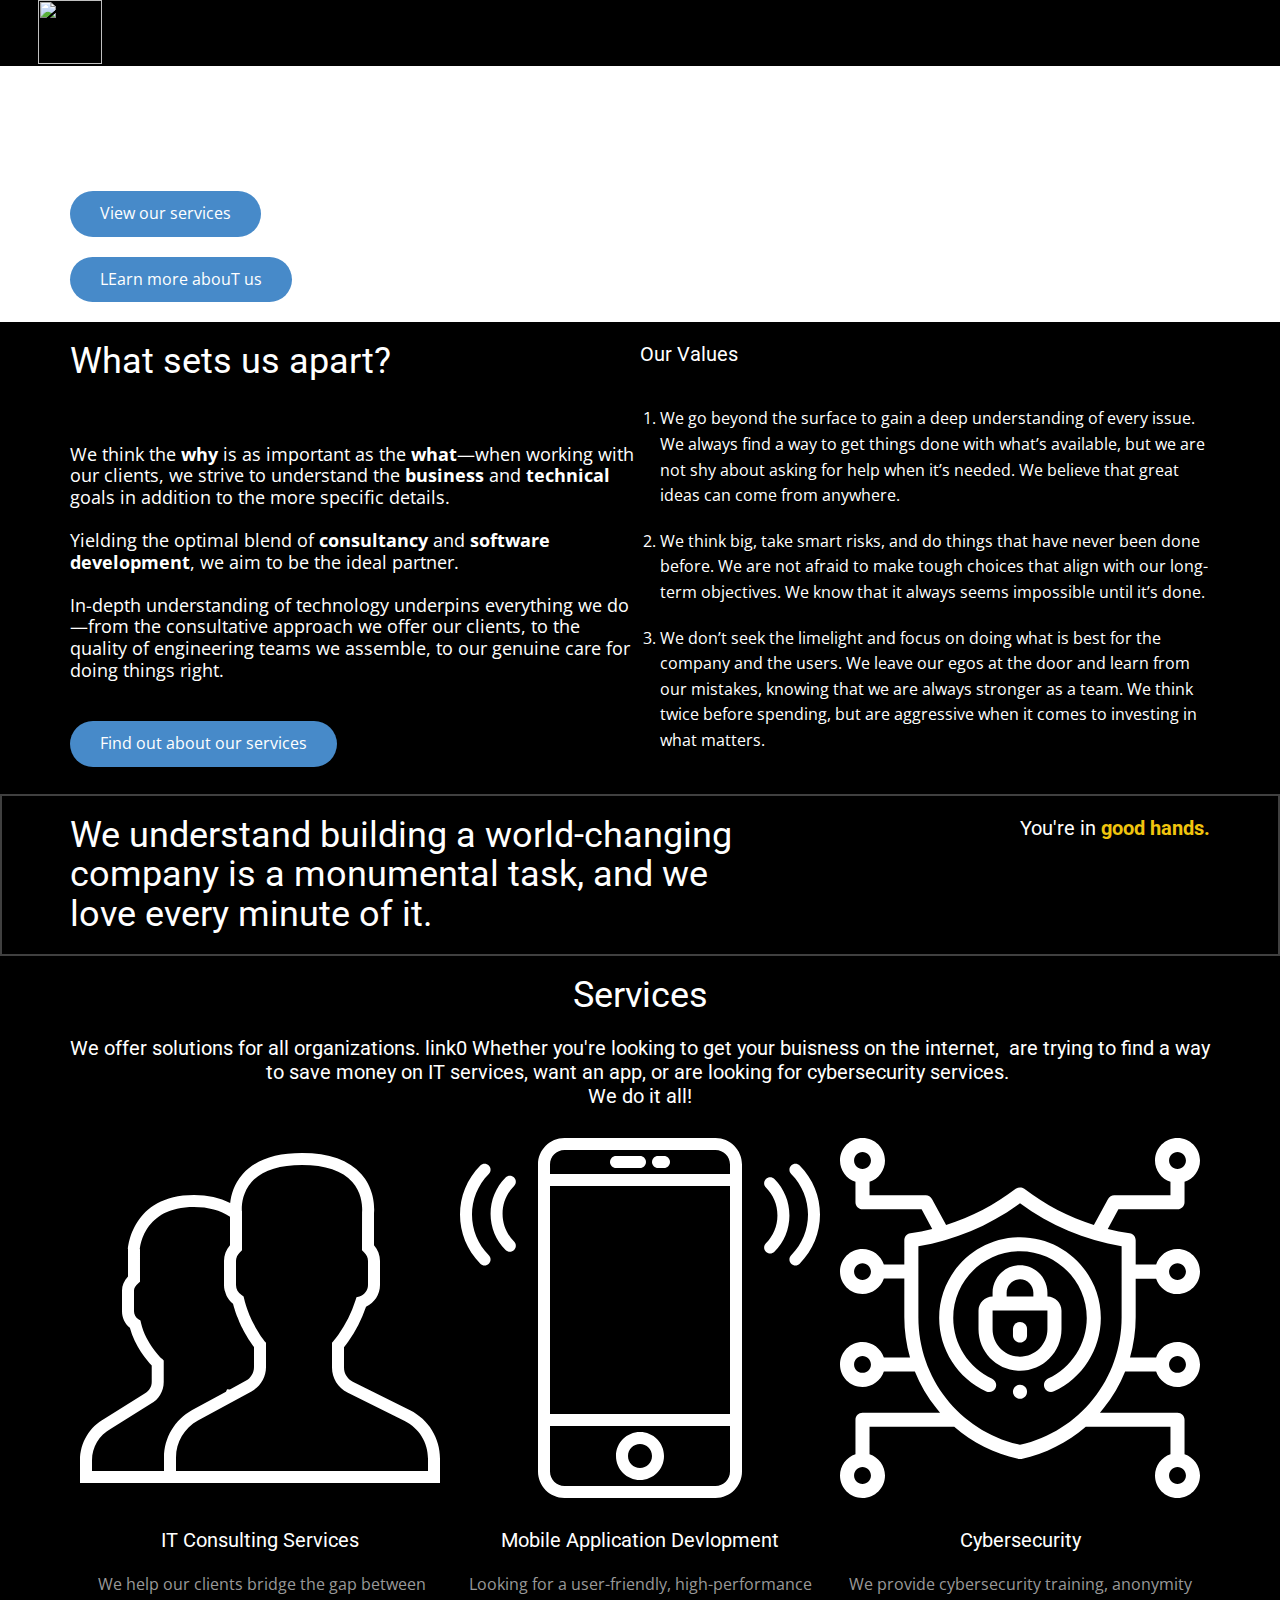
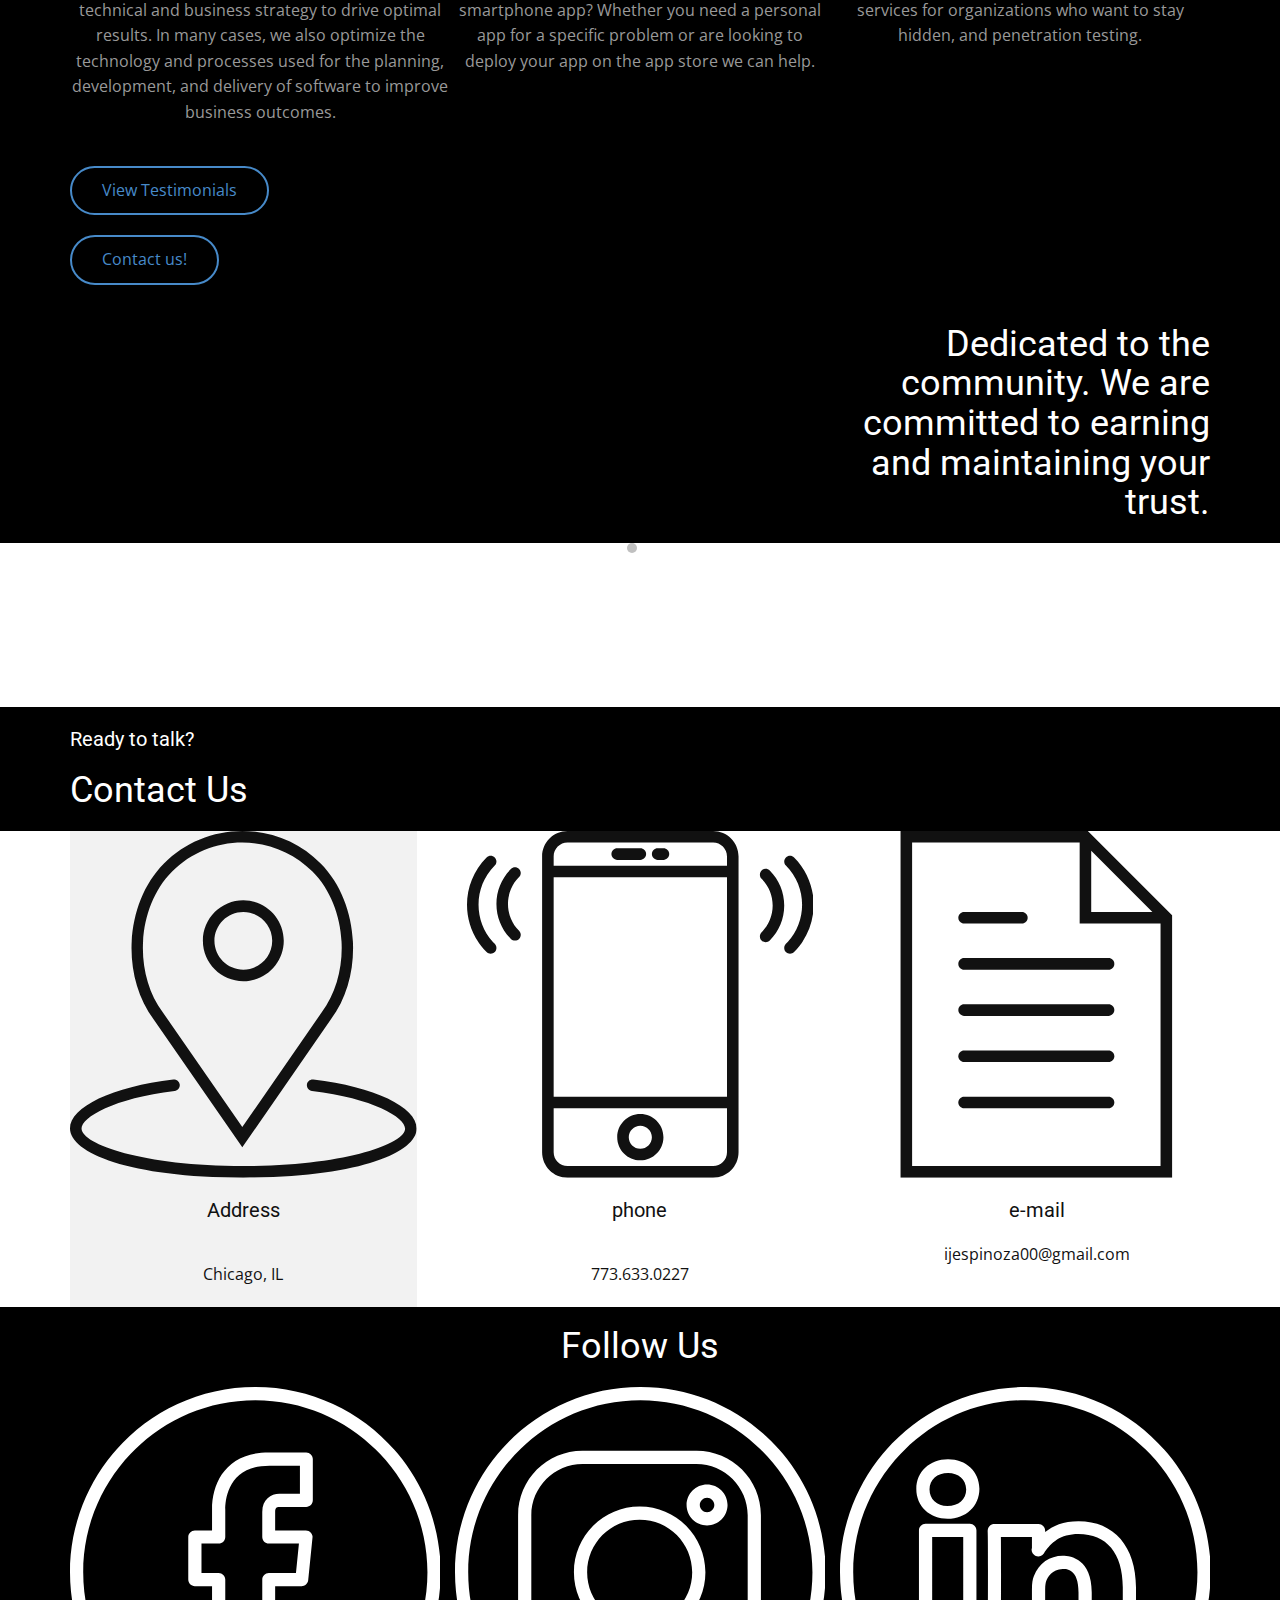
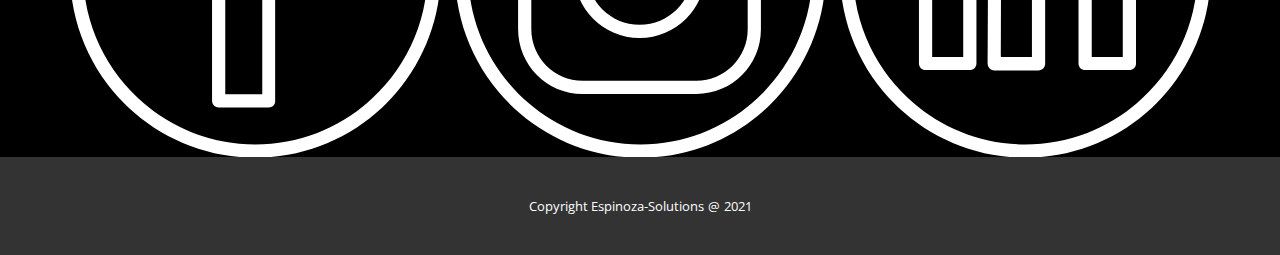
==== commit 0dc7f7d0: "Update index.html" ====
--- a/index.html
+++ b/index.html
@@ -2,8 +2,8 @@
 <html style="font-size: 16px;"><head>
     <meta name="viewport" content="width=device-width, initial-scale=1.0">
     <meta charset="utf-8">
-    <meta name="keywords" content="At Espinoza Solutions, we help businesses align technology and business strategy to deliver the right technology at the right time. We are commitment to serving its customers, and providing innovative thinking and technology solutions to meet business needs.">
-    <meta name="description" content="At Espinoza Solutions, we help businesses align technology and business strategy to deliver the right technology at the right time. We are commitment to serving its customers, and providing innovative thinking and technology solutions to meet business needs.">
+    <meta name="keywords" content="Software engineering, websites, apps, mobile apps, android, ios, responsive, cybersecurity, espinoza, espinoza consulting, espinoza services, consultant, freelance, nonprofit, buisness, branding, seo, expansion">
+    <meta name="description" content="We design websites, build software, deploy apps, and provide cybersecurity at affordable rates. Our strategy utilizes technology to maximize revenue.">
     <meta name="page_type" content="np-template-header-footer-from-plugin">
     <title>Expand Your Organization!</title>
     <link rel="stylesheet" href="nicepage.css" media="screen">
@@ -11,11 +11,15 @@
     <script class="u-script" type="text/javascript" src="jquery.js" defer=""></script>
     <script class="u-script" type="text/javascript" src="nicepage.js" defer=""></script>
     <meta name="generator" content="Nicepage 3.30.2, nicepage.com">
-    <meta property="og:title" content="Expand Your Organization!">
-    <meta property="og:description" content="We were founded to maximize our clients ROI on their technology investments. We are dedicated to providing state-of-the-art software solutions.">
+    <meta name="author" content="Isaac Javier Espinoza">
+    <meta property="og:title" content="Build Your Legacy!">
+    <meta property="og:description" content="Dedicated to providing software solutions to maximize your revenue.">
     <meta property="og:image" content="https://espinoza-solutions.com/images/wirelessblueprint.png">
     <meta property="og:url" content="https://espinoza-solutions.com/">
     <link id="u-theme-google-font" rel="stylesheet" href="https://fonts.googleapis.com/css?family=Roboto:100,100i,300,300i,400,400i,500,500i,700,700i,900,900i|Open+Sans:300,300i,400,400i,600,600i,700,700i,800,800i">
+    <link id="u-page-google-font" rel="stylesheet" href="https://fonts.googleapis.com/css?family=Roboto:100,100i,300,300i,400,400i,500,500i,700,700i,900,900i">
+    
+    
     
     
     
@@ -71,12 +75,12 @@
       </div></header>
     <section class="u-align-center u-clearfix u-image u-shading u-section-1" id="carousel_c016" data-image-width="1366" data-image-height="768">
       <div class="u-clearfix u-sheet u-sheet-1">
-        <h2 class="u-subtitle u-text u-text-1">Espinoza-Solutions</h2>
-        <p class="u-hidden-sm u-hidden-xs u-text u-text-body-alt-color u-text-2">We help your organization go through its&nbsp;digital transformation making it an exponential and agile organization.</p>
-        <h1 class="u-hidden-lg u-hidden-md u-hidden-xl u-text u-title u-text-3">All Your Business Needs<br>Under One Roof
+        <h2 class="u-subtitle u-text u-text-1" data-animation-name="fadeIn" data-animation-duration="2000" data-animation-direction="">Espinoza Solutions</h2>
+        <p class="u-hidden-sm u-hidden-xs u-text u-text-body-alt-color u-text-2" data-animation-name="fadeIn" data-animation-duration="2750" data-animation-direction="">We help your organization go through its&nbsp;digital transformation making it an exponential and agile organization.</p>
+        <h1 class="u-hidden-lg u-hidden-md u-hidden-xl u-text u-title u-text-3" data-animation-name="fadeIn" data-animation-duration="2750" data-animation-direction="" data-animation-delay="500">All Your Business Needs<br>Under One Roof
         </h1>
-        <a href="Espinoza-Solutions.html#carousel_52c8" data-page-id="119810731" class="u-border-none u-btn u-btn-round u-button-style u-hover-grey-80 u-palette-1-base u-radius-50 u-btn-1">View our services</a>
-        <a href="Espinoza-Solutions.html#carousel_d920" data-page-id="119810731" class="u-border-none u-btn u-btn-round u-button-style u-hover-grey-80 u-palette-1-base u-radius-50 u-btn-2">LEarn more abou us</a>
+        <a href="Espinoza-Solutions.html#carousel_52c8" data-page-id="119810731" class="u-border-none u-btn u-btn-round u-button-style u-hover-grey-80 u-palette-1-base u-radius-50 u-btn-1" data-animation-name="fadeIn" data-animation-duration="1750" data-animation-direction="" data-animation-delay="1250">View our services</a>
+        <a href="Espinoza-Solutions.html#carousel_d920" data-page-id="119810731" class="u-border-none u-btn u-btn-round u-button-style u-hover-grey-80 u-palette-1-base u-radius-50 u-btn-2" data-animation-name="fadeIn" data-animation-duration="1750" data-animation-direction="" data-animation-delay="1250">LEarn more abouT us</a>
       </div>
     </section>
     <section class="u-black u-clearfix u-section-2" id="carousel_d920">
@@ -86,8 +90,8 @@
             <div class="u-layout-row">
               <div class="u-container-style u-layout-cell u-size-30 u-layout-cell-1">
                 <div class="u-container-layout u-valign-top u-container-layout-1">
-                  <h2 class="u-text u-text-1"> What sets us apart?</h2>
-                  <h6 class="u-custom-font u-text u-text-font u-text-2">
+                  <h2 class="u-text u-text-1" data-animation-name="pulse" data-animation-duration="1750" data-animation-direction=""> What sets us apart?</h2>
+                  <h6 class="u-custom-font u-text u-text-font u-text-2" data-animation-name="lightSpeedIn" data-animation-duration="1000" data-animation-direction="" data-animation-delay="0">
                     <br>We think the <b>why</b> is as important as the <b>what</b>—when working with our clients, we strive to understand the <b>business</b> and <b>technical</b> goals in addition to the more specific details.<br>
                     <br>Yielding the optimal blend of <b>consultancy</b> and <b>software development</b>, we aim to be the ideal partner.<br>
                     <br> In-depth understanding of technology underpins everything we do—from the
@@ -95,21 +99,16 @@
 engineering teams we assemble, to our genuine care for doing things 
 right.
                   </h6>
-                  <a href="Espinoza-Solutions.html#carousel_52c8" data-page-id="119810731" class="u-border-none u-btn u-btn-round u-button-style u-hover-grey-80 u-palette-1-base u-radius-50 u-btn-1">Find out about our services</a>
+                  <a href="Espinoza-Solutions.html#carousel_52c8" data-page-id="119810731" class="u-border-none u-btn u-btn-round u-button-style u-hover-grey-80 u-palette-1-base u-radius-50 u-btn-1" data-animation-name="lightSpeedIn" data-animation-duration="1000" data-animation-direction="" data-animation-delay="750">Find out about our services</a>
                 </div>
               </div>
               <div class="u-container-style u-custom-color-2 u-layout-cell u-size-30 u-layout-cell-2">
-                <div class="u-container-layout u-valign-bottom u-container-layout-2">
-                  <h5 class="u-text u-text-3">Our Values:</h5>
+                <div class="u-container-layout u-valign-bottom-lg u-valign-bottom-md u-valign-bottom-sm u-valign-bottom-xl u-container-layout-2">
+                  <h5 class="u-align-center-xs u-text u-text-3">Our Values</h5>
                   <ol class="u-spacing-20 u-text u-text-4">
-                    <li> We go beyond the surface to gain a deep understanding of every issue.&nbsp; We always find a way to get things done with what’s available, but we are not shy about asking for help when it’s needed
-We believe that great ideas can come from anywhere, regardless of seniority and experience</li>
-                    <li> We think big, take smart risks, and do things that have never been done before
-We are not afraid to make tough choices that align with our long-term objectives
-We know that it always seems impossible until it’s done</li>
-                    <li> We don’t seek the limelight and focus on doing what is best for the company and the users
-We leave our egos at the door and learn from our mistakes, knowing that we are always stronger as a team
-We think twice before spending, but are aggressive when it comes to investing in what matters</li>
+                    <li> We go beyond the surface to gain a deep understanding of every issue.&nbsp; We always find a way to get things done with what’s available, but we are not shy about asking for help when it’s needed. We believe that great ideas can come from anywhere.</li>
+                    <li> We think big, take smart risks, and do things that have never been done before. We are not afraid to make tough choices that align with our long-term objectives. We know that it always seems impossible until it’s done.</li>
+                    <li> We don’t seek the limelight and focus on doing what is best for the company and the users. We leave our egos at the door and learn from our mistakes, knowing that we are always stronger as a team. We think twice before spending, but are aggressive when it comes to investing in what matters.</li>
                   </ol>
                 </div>
               </div>
@@ -123,16 +122,16 @@
         <div class="u-clearfix u-expanded-width u-layout-wrap u-layout-wrap-1">
           <div class="u-layout">
             <div class="u-layout-row">
-              <div class="u-container-style u-layout-cell u-size-33-md u-size-33-sm u-size-33-xs u-size-36-xl u-size-41-lg u-layout-cell-1">
+              <div class="u-container-style u-layout-cell u-size-33-md u-size-33-sm u-size-33-xs u-size-36-xl u-size-41-lg u-layout-cell-1" data-animation-name="fadeIn" data-animation-duration="1750" data-animation-direction="">
                 <div class="u-container-layout u-container-layout-1">
-                  <h2 class="u-text u-text-default u-text-1"> we understand building a world-changing company is a monumental task. we love every minute of it</h2>
+                  <h2 class="u-text u-text-default u-text-1"> We understand building a world-changing company is a monumental task, and we love every minute of it.</h2>
                 </div>
               </div>
               <div class="u-align-right u-container-style u-layout-cell u-size-19-lg u-size-24-xl u-size-27-md u-size-27-sm u-size-27-xs u-layout-cell-2">
                 <div class="u-container-layout u-valign-middle-md u-valign-middle-sm u-valign-middle-xs u-container-layout-2">
-                  <h5 class="u-text u-text-2">you're in <span style="font-weight: 700;" class="u-text-palette-3-base">
+                  <h5 class="u-text u-text-2" data-animation-name="fadeIn" data-animation-duration="1250" data-animation-direction="" data-animation-delay="500">You're in <span style="font-weight: 700;" class="u-text-palette-3-base">
                       <span class="u-text-custom-color-1">good </span>
-                      <span class="u-text-custom-color-1">hands</span>
+                      <span class="u-text-custom-color-1">hands.</span>
                     </span>
                   </h5>
                 </div>
@@ -145,7 +144,8 @@
     <section class="u-align-center u-black u-clearfix u-section-4" id="carousel_52c8">
       <div class="u-clearfix u-sheet u-valign-middle-xs u-sheet-1">
         <h2 class="u-text u-text-1"> Services</h2>
-        <h5 class="u-text u-text-2">We offer solutions for all organizations. Whether you're looking to get your buisness on the internet,&nbsp; are trying to find a way to save money on IT services, want an app, or are looking for cybersecurity services.&nbsp;<br>We do it all!
+        <h5 class="u-text u-text-2">We offer solutions for all organizations. <a href="https://espinoza-solutions.com/pt/Home.html">link0</a>
+Whether you're looking to get your buisness on the internet,&nbsp; are trying to find a way to save money on IT services, want an app, or are looking for cybersecurity services.&nbsp;<br>We do it all!
         </h5>
         <div class="u-expanded-width u-hidden-sm u-hidden-xs u-list u-list-1">
           <div class="u-repeater u-repeater-1">
@@ -225,13 +225,13 @@
       <div class="u-clearfix u-sheet u-valign-top-lg u-valign-top-md u-valign-top-sm u-valign-top-xl u-sheet-1">
         <div class="u-accordion u-expanded-width-xs u-spacing-30 u-accordion-1">
           <div class="u-accordion-item">
-            <a class="active u-accordion-link u-active-palette-1-dark-3 u-border-4 u-border-black u-button-style u-hover-palette-5-dark-2 u-palette-1-base u-radius-50 u-text-active-white u-text-body-color u-text-hover-black u-accordion-link-1" id="link-accordion-0781" aria-controls="accordion-0781" aria-selected="true">
+            <a class="active u-accordion-link u-active-palette-1-dark-3 u-border-4 u-border-black u-button-style u-palette-1-base u-radius-50 u-text-active-white u-text-body-color u-text-hover-black u-accordion-link-1" id="link-accordion-0781" aria-controls="accordion-0781" aria-selected="true">
               <span class="u-accordion-link-text">IT Consulting</span><span class="u-accordion-link-icon u-icon u-text-grey-40 u-icon-1"><svg class="u-svg-link" preserveAspectRatio="xMidYMin slice" viewBox="0 0 16 16" style=""><use xmlns:xlink="http://www.w3.org/1999/xlink" xlink:href="#svg-9790"></use></svg><svg class="u-svg-content" viewBox="0 0 16 16" x="0px" y="0px" id="svg-9790"><path d="M8,10.7L1.6,5.3c-0.4-0.4-1-0.4-1.3,0c-0.4,0.4-0.4,0.9,0,1.3l7.2,6.1c0.1,0.1,0.4,0.2,0.6,0.2s0.4-0.1,0.6-0.2l7.1-6
 	c0.4-0.4,0.4-0.9,0-1.3c-0.4-0.4-1-0.4-1.3,0L8,10.7z"></path></svg></span>
             </a>
             <div class="u-accordion-active u-accordion-pane u-container-style u-grey-10 u-opacity u-opacity-70 u-accordion-pane-1" id="accordion-0781" aria-labelledby="link-accordion-0781">
-              <div class="u-container-layout u-valign-top u-container-layout-1">
-                <p class="u-text u-text-1"> &nbsp;We help our clients bridge the gap between technical 
+              <div class="u-container-layout u-valign-middle-xs u-valign-top-lg u-valign-top-md u-valign-top-sm u-valign-top-xl u-container-layout-1">
+                <p class="u-text u-text-1"> We help our clients bridge the gap between technical 
 and business strategy to drive optimal results. In many cases, we also 
 optimize the technology and processes used for the planning, 
 development, and delivery of software to improve business outcomes.</p>
@@ -239,7 +239,7 @@
             </div>
           </div>
           <div class="u-accordion-item">
-            <a class="u-accordion-link u-active-palette-1-dark-3 u-border-4 u-border-black u-button-style u-hover-palette-5-dark-2 u-palette-1-base u-radius-50 u-text-active-white u-text-body-color u-text-hover-black u-accordion-link-2" id="link-accordion-4c47" aria-controls="accordion-4c47" aria-selected="false">
+            <a class="u-accordion-link u-active-palette-1-dark-3 u-border-4 u-border-black u-button-style u-palette-1-base u-radius-50 u-text-active-white u-text-body-color u-text-hover-black u-accordion-link-2" id="link-accordion-4c47" aria-controls="accordion-4c47" aria-selected="false">
               <span class="u-accordion-link-text">Mobile App research</span><span class="u-accordion-link-icon u-icon u-text-grey-40 u-icon-2"><svg class="u-svg-link" preserveAspectRatio="xMidYMin slice" viewBox="0 0 16 16" style=""><use xmlns:xlink="http://www.w3.org/1999/xlink" xlink:href="#svg-6aa8"></use></svg><svg class="u-svg-content" viewBox="0 0 16 16" x="0px" y="0px" id="svg-6aa8"><path d="M8,10.7L1.6,5.3c-0.4-0.4-1-0.4-1.3,0c-0.4,0.4-0.4,0.9,0,1.3l7.2,6.1c0.1,0.1,0.4,0.2,0.6,0.2s0.4-0.1,0.6-0.2l7.1-6
 	c0.4-0.4,0.4-0.9,0-1.3c-0.4-0.4-1-0.4-1.3,0L8,10.7z"></path></svg></span>
             </a>
@@ -250,35 +250,36 @@
             </div>
           </div>
           <div class="u-accordion-item">
-            <a class="u-accordion-link u-active-palette-1-dark-3 u-border-4 u-border-black u-button-style u-hover-palette-5-dark-2 u-palette-1-base u-radius-50 u-text-active-white u-text-body-color u-text-hover-black u-accordion-link-3" id="link-accordion-a910" aria-controls="accordion-a910" aria-selected="false">
+            <a class="u-accordion-link u-active-palette-1-dark-3 u-border-4 u-border-black u-button-style u-palette-1-base u-radius-50 u-text-active-white u-text-body-color u-text-hover-black u-accordion-link-3" id="link-accordion-a910" aria-controls="accordion-a910" aria-selected="false">
               <span class="u-accordion-link-text">cybersecurity</span><span class="u-accordion-link-icon u-icon u-text-grey-40 u-icon-3"><svg class="u-svg-link" preserveAspectRatio="xMidYMin slice" viewBox="0 0 16 16" style=""><use xmlns:xlink="http://www.w3.org/1999/xlink" xlink:href="#svg-571f"></use></svg><svg class="u-svg-content" viewBox="0 0 16 16" x="0px" y="0px" id="svg-571f"><path d="M8,10.7L1.6,5.3c-0.4-0.4-1-0.4-1.3,0c-0.4,0.4-0.4,0.9,0,1.3l7.2,6.1c0.1,0.1,0.4,0.2,0.6,0.2s0.4-0.1,0.6-0.2l7.1-6
 	c0.4-0.4,0.4-0.9,0-1.3c-0.4-0.4-1-0.4-1.3,0L8,10.7z"></path></svg></span>
             </a>
             <div class="u-accordion-pane u-container-style u-grey-10 u-opacity u-opacity-70 u-accordion-pane-3" id="accordion-a910" aria-labelledby="link-accordion-a910">
-              <div class="u-container-layout u-container-layout-3">
+              <div class="u-container-layout u-valign-middle-xs u-container-layout-3">
                 <p class="u-text u-text-3"> We provide cybersecurity training, anonymity services for organizations who want to stay hidden, and penetration testing. </p>
               </div>
             </div>
           </div>
           <div class="u-accordion-item">
-            <a class="u-accordion-link u-active-palette-1-dark-3 u-border-4 u-border-black u-button-style u-hover-palette-5-dark-2 u-palette-1-base u-radius-50 u-text-active-white u-text-body-color u-text-hover-black u-accordion-link-4" id="link-8fe4" aria-controls="8fe4" aria-selected="false">
+            <a class="u-accordion-link u-active-palette-1-dark-3 u-border-4 u-border-black u-button-style u-palette-1-base u-radius-50 u-text-active-white u-text-body-color u-text-hover-black u-accordion-link-4" id="link-8fe4" aria-controls="8fe4" aria-selected="false">
               <span class="u-accordion-link-text"> WEBSITE DESIGN &amp; DEPLOYMENT</span><span class="u-accordion-link-icon u-icon u-text-grey-40 u-icon-4"><svg class="u-svg-link" preserveAspectRatio="xMidYMin slice" viewBox="0 0 16 16" style=""><use xmlns:xlink="http://www.w3.org/1999/xlink" xlink:href="#svg-dc7e"></use></svg><svg class="u-svg-content" viewBox="0 0 16 16" x="0px" y="0px" id="svg-dc7e"><path d="M8,10.7L1.6,5.3c-0.4-0.4-1-0.4-1.3,0c-0.4,0.4-0.4,0.9,0,1.3l7.2,6.1c0.1,0.1,0.4,0.2,0.6,0.2s0.4-0.1,0.6-0.2l7.1-6
 	c0.4-0.4,0.4-0.9,0-1.3c-0.4-0.4-1-0.4-1.3,0L8,10.7z"></path></svg></span>
             </a>
             <div class="u-accordion-pane u-container-style u-grey-10 u-opacity u-opacity-70 u-accordion-pane-4" id="8fe4" aria-labelledby="link-8fe4">
-              <div class="u-container-layout u-container-layout-4">
-                <p class="u-text u-text-default u-text-4">I offer solutions for large organizations, small mom and pop shops, non-profits, freelancers, and artist.<br>Modern front-end designs, free hosting solutions(DITCH THE YOUR DOMAIN NAME AND HOSTING SERVER!), and mobile friendly designs.
+              <div class="u-container-layout u-valign-middle-xs u-container-layout-4">
+                <p class="u-text u-text-default-lg u-text-default-md u-text-default-sm u-text-default-xl u-text-4">We offer modern front-end designs for large organizations, small mom and pop shops, non-profits, freelancers, and artist.<br>
+                  <br>
                 </p>
               </div>
             </div>
           </div>
           <div class="u-accordion-item">
-            <a class="u-accordion-link u-active-palette-1-dark-3 u-border-4 u-border-black u-button-style u-hover-palette-5-dark-2 u-palette-1-base u-radius-50 u-text-active-white u-text-body-color u-text-hover-black u-accordion-link-5" id="link-aec8" aria-controls="aec8" aria-selected="false">
+            <a class="u-accordion-link u-active-palette-1-dark-3 u-border-4 u-border-black u-button-style u-palette-1-base u-radius-50 u-text-active-white u-text-body-color u-text-hover-black u-accordion-link-5" id="link-aec8" aria-controls="aec8" aria-selected="false">
               <span class="u-accordion-link-text">Software Engineering</span><span class="u-accordion-link-icon u-icon u-text-grey-40 u-icon-5"><svg class="u-svg-link" preserveAspectRatio="xMidYMin slice" viewBox="0 0 16 16" style=""><use xmlns:xlink="http://www.w3.org/1999/xlink" xlink:href="#svg-c2b1"></use></svg><svg class="u-svg-content" viewBox="0 0 16 16" x="0px" y="0px" id="svg-c2b1"><path d="M8,10.7L1.6,5.3c-0.4-0.4-1-0.4-1.3,0c-0.4,0.4-0.4,0.9,0,1.3l7.2,6.1c0.1,0.1,0.4,0.2,0.6,0.2s0.4-0.1,0.6-0.2l7.1-6
 	c0.4-0.4,0.4-0.9,0-1.3c-0.4-0.4-1-0.4-1.3,0L8,10.7z"></path></svg></span>
             </a>
             <div class="u-accordion-pane u-container-style u-grey-10 u-opacity u-opacity-70 u-accordion-pane-5" id="aec8" aria-labelledby="link-aec8">
-              <div class="u-container-layout u-container-layout-5">
+              <div class="u-container-layout u-valign-middle-xs u-container-layout-5">
                 <p class="u-text u-text-default u-text-5">We create software for finanical, healthcare, personal, and non-profit organizations.</p>
               </div>
             </div>
@@ -298,7 +299,7 @@
               </div>
               <div class="u-align-right u-container-style u-layout-cell u-right-cell u-size-20-xl u-size-23-lg u-size-23-md u-size-23-sm u-size-23-xs u-layout-cell-2">
                 <div class="u-container-layout u-valign-middle u-container-layout-2">
-                  <h2 class="u-text u-text-white u-text-1"> Dedicated to the community. We are committed to earning and maintaining your trust.</h2>
+                  <h2 class="u-text u-text-white u-text-1" data-animation-name="" data-animation-duration="0" data-animation-direction=""> Dedicated to the community. We are committed to earning and maintaining your trust.</h2>
                 </div>
               </div>
             </div>
@@ -313,7 +314,7 @@
           <li data-u-target="#carousel-bd35" class="u-active-grey-25 u-shape-circle u-white" data-u-slide-to="1" style="width: 10px; height: 10px;"></li>
         </ol>
         <div class="u-carousel-inner" role="listbox">
-          <div class="u-active u-carousel-item u-container-style u-image u-shading u-slide u-image-1" data-image-width="1980" data-image-height="901">
+          <div class="u-active u-carousel-item u-carousel-item-left u-container-style u-image u-shading u-slide u-image-1" data-image-width="1980" data-image-height="901">
             <div class="u-container-layout u-container-layout-1">
               <div class="u-align-center u-container-style u-group u-shape-rectangle u-group-1" data-animation-name="fadeIn" data-animation-duration="1000" data-animation-delay="0" data-animation-direction="Up">
                 <div class="u-container-layout u-container-layout-2">
@@ -321,20 +322,17 @@
                   <p class="u-align-center-lg u-align-center-md u-align-center-sm u-align-center-xl u-align-left-xs u-text u-text-2">- Mohammed Nijem, BMO Harris Personal Banker&nbsp;</p>
                 </div>
               </div>
-              <a href="Espinoza-Solutions.html#carousel_9254" data-page-id="119810731" class="u-border-2 u-border-black u-btn u-btn-round u-button-style u-hover-palette-1-light-1 u-palette-1-base u-radius-50 u-btn-1">Contact US!</a>
-            </div>
-          </div>
-          <div class="u-carousel-item u-container-style u-expanded-width u-image u-shading u-slide u-image-2" data-image-width="1980" data-image-height="990">
+            </div>
+          </div>
+          <div class="u-carousel-item u-carousel-item-left u-carousel-item-next u-container-style u-expanded-width u-image u-shading u-slide u-image-2" data-image-width="1980" data-image-height="990">
             <div class="u-container-layout u-container-layout-3">
-              <h2 class="u-align-center u-text u-text-3">TESTIMONIALS</h2>
               <div class="u-align-center u-container-style u-group u-shape-rectangle u-group-2" data-animation-name="fadeIn" data-animation-duration="1000" data-animation-delay="1000" data-animation-direction="Up">
                 <div class="u-container-layout u-container-layout-4">
-                  <h2 class="u-subtitle u-text u-text-4">"ESPINOZA SOLUTIONS HELPED ME GET MY BUSINESS ON THE INTERNET!"</h2>
-                  <p class="u-text u-text-5">- Max Lazalde Real Estate Broker&nbsp;<br>
+                  <h2 class="u-subtitle u-text u-text-3">"ESPINOZA SOLUTIONS HELPED ME GET MY BUSINESS ON THE INTERNET!"</h2>
+                  <p class="u-text u-text-4">- Max Lazalde Real Estate Broker&nbsp;<br>
                   </p>
                 </div>
               </div>
-              <a href="Espinoza-Solutions.html#carousel_9254" data-page-id="119810731" class="u-border-2 u-border-black u-btn u-btn-round u-button-style u-hover-palette-1-light-1 u-palette-1-base u-radius-50 u-btn-2">Contact US!</a>
             </div>
           </div>
         </div>
@@ -365,19 +363,76 @@
                 <div class="u-container-layout u-container-layout-1">
                   <h5 class="u-text u-text-1">Ready to talk?</h5>
                   <h2 class="u-text u-text-2">Contact Us</h2>
-                  <p class="u-text u-text-3">Give us a call at: 773-633-0227<br>Email us at: ijespinoza00@gmail.com
-                  </p>
-                  <div class="u-social-icons u-spacing-10 u-social-icons-1">
-                    <a class="u-social-url" target="_blank" title="LinkedIn" href="https://www.linkedin.com/in/isaac-j-espinoza/"><span class="u-icon u-social-icon u-social-linkedin u-text-custom-color-1 u-icon-1"><svg class="u-svg-link" preserveAspectRatio="xMidYMin slice" viewBox="0 0 112 112" style=""><use xmlns:xlink="http://www.w3.org/1999/xlink" xlink:href="#svg-521f"></use></svg><svg class="u-svg-content" viewBox="0 0 112 112" x="0" y="0" id="svg-521f"><circle fill="currentColor" cx="56.1" cy="56.1" r="55"></circle><path fill="#FFFFFF" d="M41.3,83.7H27.9V43.4h13.4V83.7z M34.6,37.9L34.6,37.9c-4.6,0-7.5-3.1-7.5-7c0-4,3-7,7.6-7s7.4,3,7.5,7
-            C42.2,34.8,39.2,37.9,34.6,37.9z M89.6,83.7H76.2V62.2c0-5.4-1.9-9.1-6.8-9.1c-3.7,0-5.9,2.5-6.9,4.9c-0.4,0.9-0.4,2.1-0.4,3.3v22.5
-            H48.7c0,0,0.2-36.5,0-40.3h13.4v5.7c1.8-2.7,5-6.7,12.1-6.7c8.8,0,15.4,5.8,15.4,18.1V83.7z"></path></svg></span>
-                    </a>
+                </div>
+              </div>
+            </div>
+          </div>
+        </div>
+      </div>
+    </section>
+    <section class="u-align-center u-clearfix u-image u-section-9" id="carousel_0c8a" data-image-width="1125" data-image-height="1500">
+      <div class="u-clearfix u-sheet u-valign-middle u-sheet-1">
+        <div class="u-clearfix u-gutter-50 u-layout-wrap u-layout-wrap-1">
+          <div class="u-layout">
+            <div class="u-layout-col">
+              <div class="u-size-60">
+                <div class="u-layout-row">
+                  <div class="u-align-center u-container-style u-grey-5 u-layout-cell u-left-cell u-size-20 u-layout-cell-1">
+                    <div class="u-container-layout u-valign-middle u-container-layout-1"><span class="u-icon u-icon-circle u-icon-1"><svg class="u-svg-link" preserveAspectRatio="xMidYMin slice" viewBox="0 0 60 60" style=""><use xmlns:xlink="http://www.w3.org/1999/xlink" xlink:href="#svg-851e"></use></svg><svg version="1.1" id="svg-851e" xmlns="http://www.w3.org/2000/svg" xmlns:xlink="http://www.w3.org/1999/xlink" x="0px" y="0px" viewBox="0 0 60 60" style="enable-background:new 0 0 60 60;" xml:space="preserve" class="u-svg-content"><g><path d="M30,26c3.86,0,7-3.141,7-7s-3.14-7-7-7s-7,3.141-7,7S26.14,26,30,26z M30,14c2.757,0,5,2.243,5,5s-2.243,5-5,5
+		s-5-2.243-5-5S27.243,14,30,14z"></path><path d="M29.823,54.757L45.164,32.6c5.754-7.671,4.922-20.28-1.781-26.982C39.761,1.995,34.945,0,29.823,0
+		s-9.938,1.995-13.56,5.617c-6.703,6.702-7.535,19.311-1.804,26.952L29.823,54.757z M17.677,7.031C20.922,3.787,25.235,2,29.823,2
+		s8.901,1.787,12.146,5.031c6.05,6.049,6.795,17.437,1.573,24.399L29.823,51.243L16.082,31.4
+		C10.882,24.468,11.628,13.08,17.677,7.031z"></path><path d="M42.117,43.007c-0.55-0.067-1.046,0.327-1.11,0.876s0.328,1.046,0.876,1.11C52.399,46.231,58,49.567,58,51.5
+		c0,2.714-10.652,6.5-28,6.5S2,54.214,2,51.5c0-1.933,5.601-5.269,16.117-6.507c0.548-0.064,0.94-0.562,0.876-1.11
+		c-0.065-0.549-0.561-0.945-1.11-0.876C7.354,44.247,0,47.739,0,51.5C0,55.724,10.305,60,30,60s30-4.276,30-8.5
+		C60,47.739,52.646,44.247,42.117,43.007z"></path>
+</g><g></g><g></g><g></g><g></g><g></g><g></g><g></g><g></g><g></g><g></g><g></g><g></g><g></g><g></g><g></g></svg></span>
+                      <h5 class="u-text u-text-1">Address</h5>
+                      <p class="u-text u-text-2">Chicago, IL</p>
+                    </div>
                   </div>
-                  <a href="Espinoza-Solutions.html#carousel_c016" data-page-id="119810731" class="u-border-none u-btn u-btn-round u-button-style u-hover-grey-80 u-palette-1-base u-radius-50 u-btn-1">Return to top&nbsp;</a>
-                </div>
-              </div>
-            </div>
-          </div>
+                  <div class="u-align-center u-container-style u-layout-cell u-size-20 u-white u-layout-cell-2">
+                    <div class="u-container-layout u-valign-middle u-container-layout-2"><span class="u-icon u-icon-circle u-icon-2"><svg class="u-svg-link" preserveAspectRatio="xMidYMin slice" viewBox="0 0 60 60" style=""><use xmlns:xlink="http://www.w3.org/1999/xlink" xlink:href="#svg-8ae9"></use></svg><svg version="1.1" id="svg-8ae9" xmlns="http://www.w3.org/2000/svg" xmlns:xlink="http://www.w3.org/1999/xlink" x="0px" y="0px" viewBox="0 0 60 60" style="enable-background:new 0 0 60 60;" xml:space="preserve" class="u-svg-content"><g><path d="M42.595,0H17.405C14.977,0,13,1.977,13,4.405v51.189C13,58.023,14.977,60,17.405,60h25.189C45.023,60,47,58.023,47,55.595
+		V4.405C47,1.977,45.023,0,42.595,0z M15,8h30v38H15V8z M17.405,2h25.189C43.921,2,45,3.079,45,4.405V6H15V4.405
+		C15,3.079,16.079,2,17.405,2z M42.595,58H17.405C16.079,58,15,56.921,15,55.595V48h30v7.595C45,56.921,43.921,58,42.595,58z"></path><path d="M30,49c-2.206,0-4,1.794-4,4s1.794,4,4,4s4-1.794,4-4S32.206,49,30,49z M30,55c-1.103,0-2-0.897-2-2s0.897-2,2-2
+		s2,0.897,2,2S31.103,55,30,55z"></path><path d="M26,5h4c0.553,0,1-0.447,1-1s-0.447-1-1-1h-4c-0.553,0-1,0.447-1,1S25.447,5,26,5z"></path><path d="M33,5h1c0.553,0,1-0.447,1-1s-0.447-1-1-1h-1c-0.553,0-1,0.447-1,1S32.447,5,33,5z"></path><path d="M56.612,4.569c-0.391-0.391-1.023-0.391-1.414,0s-0.391,1.023,0,1.414c3.736,3.736,3.736,9.815,0,13.552
+		c-0.391,0.391-0.391,1.023,0,1.414c0.195,0.195,0.451,0.293,0.707,0.293s0.512-0.098,0.707-0.293
+		C61.128,16.434,61.128,9.085,56.612,4.569z"></path><path d="M52.401,6.845c-0.391-0.391-1.023-0.391-1.414,0s-0.391,1.023,0,1.414c1.237,1.237,1.918,2.885,1.918,4.639
+		s-0.681,3.401-1.918,4.638c-0.391,0.391-0.391,1.023,0,1.414c0.195,0.195,0.451,0.293,0.707,0.293s0.512-0.098,0.707-0.293
+		c1.615-1.614,2.504-3.764,2.504-6.052S54.017,8.459,52.401,6.845z"></path><path d="M4.802,5.983c0.391-0.391,0.391-1.023,0-1.414s-1.023-0.391-1.414,0c-4.516,4.516-4.516,11.864,0,16.38
+		c0.195,0.195,0.451,0.293,0.707,0.293s0.512-0.098,0.707-0.293c0.391-0.391,0.391-1.023,0-1.414
+		C1.065,15.799,1.065,9.72,4.802,5.983z"></path><path d="M9.013,6.569c-0.391-0.391-1.023-0.391-1.414,0c-1.615,1.614-2.504,3.764-2.504,6.052s0.889,4.438,2.504,6.053
+		c0.195,0.195,0.451,0.293,0.707,0.293s0.512-0.098,0.707-0.293c0.391-0.391,0.391-1.023,0-1.414
+		c-1.237-1.237-1.918-2.885-1.918-4.639S7.775,9.22,9.013,7.983C9.403,7.593,9.403,6.96,9.013,6.569z"></path>
+</g><g></g><g></g><g></g><g></g><g></g><g></g><g></g><g></g><g></g><g></g><g></g><g></g><g></g><g></g><g></g></svg></span>
+                      <h5 class="u-text u-text-3">phone</h5>
+                      <p class="u-text u-text-4">773.633.0227</p>
+                    </div>
+                  </div>
+                  <div class="u-align-center u-container-style u-layout-cell u-right-cell u-size-20 u-white u-layout-cell-3">
+                    <div class="u-container-layout u-container-layout-3"><span class="u-icon u-icon-circle u-icon-3"><svg class="u-svg-link" preserveAspectRatio="xMidYMin slice" viewBox="0 0 60 60" style=""><use xmlns:xlink="http://www.w3.org/1999/xlink" xlink:href="#svg-1f10"></use></svg><svg version="1.1" id="svg-1f10" xmlns="http://www.w3.org/2000/svg" xmlns:xlink="http://www.w3.org/1999/xlink" x="0px" y="0px" viewBox="0 0 60 60" style="enable-background:new 0 0 60 60;" xml:space="preserve" class="u-svg-content"><g><path d="M42.5,22h-25c-0.552,0-1,0.447-1,1s0.448,1,1,1h25c0.552,0,1-0.447,1-1S43.052,22,42.5,22z"></path><path d="M17.5,16h10c0.552,0,1-0.447,1-1s-0.448-1-1-1h-10c-0.552,0-1,0.447-1,1S16.948,16,17.5,16z"></path><path d="M42.5,30h-25c-0.552,0-1,0.447-1,1s0.448,1,1,1h25c0.552,0,1-0.447,1-1S43.052,30,42.5,30z"></path><path d="M42.5,38h-25c-0.552,0-1,0.447-1,1s0.448,1,1,1h25c0.552,0,1-0.447,1-1S43.052,38,42.5,38z"></path><path d="M42.5,46h-25c-0.552,0-1,0.447-1,1s0.448,1,1,1h25c0.552,0,1-0.447,1-1S43.052,46,42.5,46z"></path><path d="M38.914,0H6.5v60h47V14.586L38.914,0z M39.5,3.414L50.086,14H39.5V3.414z M8.5,58V2h29v14h14v42H8.5z"></path>
+</g><g></g><g></g><g></g><g></g><g></g><g></g><g></g><g></g><g></g><g></g><g></g><g></g><g></g><g></g><g></g></svg></span>
+                      <h5 class="u-text u-text-5">e-mail</h5>
+                      <p class="u-text u-text-6">ijespinoza00@gmail.com</p>
+                    </div>
+                  </div>
+                </div>
+              </div>
+            </div>
+          </div>
+        </div>
+      </div>
+    </section>
+    <section class="u-align-center u-black u-clearfix u-section-10" id="carousel_0714">
+      <div class="u-clearfix u-sheet u-sheet-1">
+        <h2 class="u-text u-text-1">Follow Us</h2>
+        <div class="u-align-left u-social-icons u-spacing-15 u-social-icons-1">
+          <a class="u-social-url" target="_blank" href="https://www.facebook.com/Espinoza-Solutions-105834221930739" title="FBLink"><span class="u-icon u-icon-circle u-social-facebook u-social-icon u-icon-1"><svg class="u-svg-link" preserveAspectRatio="xMidYMin slice" viewBox="0 0 112 112" style=""><use xmlns:xlink="http://www.w3.org/1999/xlink" xlink:href="#svg-6c94"></use></svg><svg x="0px" y="0px" viewBox="0 0 112 112" id="svg-6c94" class="u-svg-content"><path d="M56.1,4c28.7,0,52.1,23.4,52.1,52.1s-23.4,52.1-52.1,52.1S4,84.8,4,56.1S27.4,4,56.1,4 M56.1,0C25.1,0,0,25.1,0,56.1 s25.1,56.1,56.1,56.1s56.1-25.1,56.1-56.1S87.1,0,56.1,0L56.1,0z"></path><path d="M60.2,97H45c-1.1,0-2-0.9-2-2V60.3h-5.2c-1.1,0-2-0.9-2-2V45.4c0-1.1,0.9-2,2-2H43v-6.3c0-8.4,4.5-17.3,17.3-17.3l11.2,0 c1.1,0,2,0.9,2,2v12.5c0,1.1-0.9,2-2,2h-8.2c-0.8,0-1.2,0.3-1.2,1.5v5.6h9.3c0.6,0,1.1,0.2,1.5,0.7c0.4,0.4,0.6,1,0.5,1.5l-1.3,12.9 c-0.1,1-1,1.8-2,1.8h-8V95C62.2,96.1,61.3,97,60.2,97z M47,93h11.2V58.3c0-1.1,0.9-2,2-2h8.2l0.9-8.9h-9.1c-1.1,0-2-0.9-2-2v-7.6 c0-3.8,2.6-5.5,5.2-5.5h6.2v-8.5l-9.2,0C48,23.8,47,33.9,47,37.1v8.3c0,1.1-0.9,2-2,2h-5.2v8.9H45c1.1,0,2,0.9,2,2V93z"></path></svg></span>
+          </a>
+          <a class="u-social-url" target="_blank" href="https://www.instagram.com/espinoza.solutions/" title="IGProfile"><span class="u-icon u-icon-circle u-social-icon u-social-instagram u-icon-2"><svg class="u-svg-link" preserveAspectRatio="xMidYMin slice" viewBox="0 0 112 112" style=""><use xmlns:xlink="http://www.w3.org/1999/xlink" xlink:href="#svg-8739"></use></svg><svg x="0px" y="0px" viewBox="0 0 112 112" id="svg-8739" class="u-svg-content"><path d="M56.1,4c28.7,0,52.1,23.4,52.1,52.1s-23.4,52.1-52.1,52.1S4,84.8,4,56.1S27.4,4,56.1,4 M56.1,0C25.1,0,0,25.1,0,56.1 s25.1,56.1,56.1,56.1s56.1-25.1,56.1-56.1S87.1,0,56.1,0L56.1,0z"></path><path d="M76.3,41.9c-3.4,0-6.2-2.8-6.2-6.2c0-3.4,2.8-6.2,6.2-6.2s6.2,2.8,6.2,6.2C82.5,39.1,79.7,41.9,76.3,41.9z M76.3,33.5 c-1.2,0-2.2,1-2.2,2.2c0,1.2,1,2.2,2.2,2.2s2.2-1,2.2-2.2C78.5,34.5,77.5,33.5,76.3,33.5z"></path><path d="M55.9,76C44.9,76,36,67.1,36,56.1c0-11,8.9-19.9,19.9-19.9c11,0,19.9,8.9,19.9,19.9C75.8,67.1,66.9,76,55.9,76z M55.9,40.2 c-8.8,0-15.9,7.1-15.9,15.9S47.1,72,55.9,72s15.9-7.1,15.9-15.9S64.7,40.2,55.9,40.2z"></path><path d="M73.1,92.9H38.6c-10.8,0-19.5-8.8-19.5-19.6V38.8c0-10.8,8.7-19.5,19.5-19.5h34.5c10.8,0,19.5,8.7,19.5,19.5v34.6 C92.6,84.2,83.9,92.9,73.1,92.9z M38.6,23.3c-8.5,0-15.5,7-15.5,15.5v34.5c0,8.6,7,15.6,15.5,15.6h34.5c8.5,0,15.5-7,15.5-15.5V38.8 c0-8.5-7-15.5-15.5-15.5H38.6z"></path></svg></span>
+          </a>
+          <a class="u-social-url" target="_blank" href="https://www.linkedin.com/in/isaac-espinoza-905507104/" title="LLink"><span class="u-icon u-icon-circle u-social-icon u-social-linkedin u-icon-3"><svg class="u-svg-link" preserveAspectRatio="xMidYMin slice" viewBox="0 0 112 112" style=""><use xmlns:xlink="http://www.w3.org/1999/xlink" xlink:href="#svg-2b66"></use></svg><svg x="0px" y="0px" viewBox="0 0 112 112" id="svg-2b66" class="u-svg-content"><path d="M56.1,4c28.7,0,52.1,23.4,52.1,52.1s-23.4,52.1-52.1,52.1S4,84.8,4,56.1S27.4,4,56.1,4 M56.1,0C25.1,0,0,25.1,0,56.1 s25.1,56.1,56.1,56.1s56.1-25.1,56.1-56.1S87.1,0,56.1,0L56.1,0z"></path><path d="M87.6,85.7H74.2c-1.1,0-2-0.9-2-2V62.2c0-7.1-3.5-7.1-4.8-7.1c-3.2,0-4.6,2.6-5,3.7c-0.1,0.3-0.3,1-0.3,2.5v22.5 c0,1.1-0.9,2-2,2H46.7c-0.5,0-1-0.2-1.4-0.6c-0.4-0.4-0.6-0.9-0.6-1.4c0-0.4,0.2-36.5,0-40.2c0-0.5,0.2-1.1,0.6-1.5 c0.4-0.4,0.9-0.6,1.4-0.6h13.4c1.1,0,2,0.9,2,2v0.4c2.3-1.9,5.5-3.3,10.1-3.3c10.8,0,17.4,7.7,17.4,20.1v23.1 C89.6,84.8,88.7,85.7,87.6,85.7z M76.2,81.7h9.4V60.6c0-10.3-4.9-16.1-13.4-16.1c-5.6,0-8.3,2.7-10.2,5.4c-0.3,0.8-1,1.4-1.9,1.4 c-0.7,0-1.4-0.4-1.8-1c-0.3-0.5-0.4-1.1-0.2-1.6v-3.3h-9.4c0.1,7.4,0,29.5,0,36.3h9.4V61.2c0-1.8,0.2-3,0.6-4 c1.5-3.8,4.8-6.1,8.7-6.1c2.6,0,8.8,1.1,8.8,11.1V81.7z M39.3,85.7H25.9c-1.1,0-2-0.9-2-2V43.4c0-1.1,0.9-2,2-2h13.4 c1.1,0,2,0.9,2,2v40.3C41.3,84.8,40.4,85.7,39.3,85.7z M27.9,81.7h9.4V45.4h-9.4V81.7z M32.6,39.9c-5.5,0-9.5-3.8-9.5-9 c0-5.2,4-9,9.6-9c5.5,0,9.4,3.7,9.5,8.9C42.2,36.1,38.1,39.9,32.6,39.9z M32.7,26c-3.3,0-5.6,2-5.6,5c0,2.9,2.2,5,5.4,5 c3.4,0,5.7-2,5.7-5C38.1,27.9,35.9,26,32.7,26z"></path></svg></span>
+          </a>
         </div>
       </div>
     </section>
@@ -388,7 +443,7 @@
     
     
     <section class="u-backlink u-clearfix u-grey-80">
-        <span>Copyright Espinoza</span>
+        <span>Copyright Espinoza-Solutions</span>
       <p class="u-text">
         <span>@</span>
       </p>
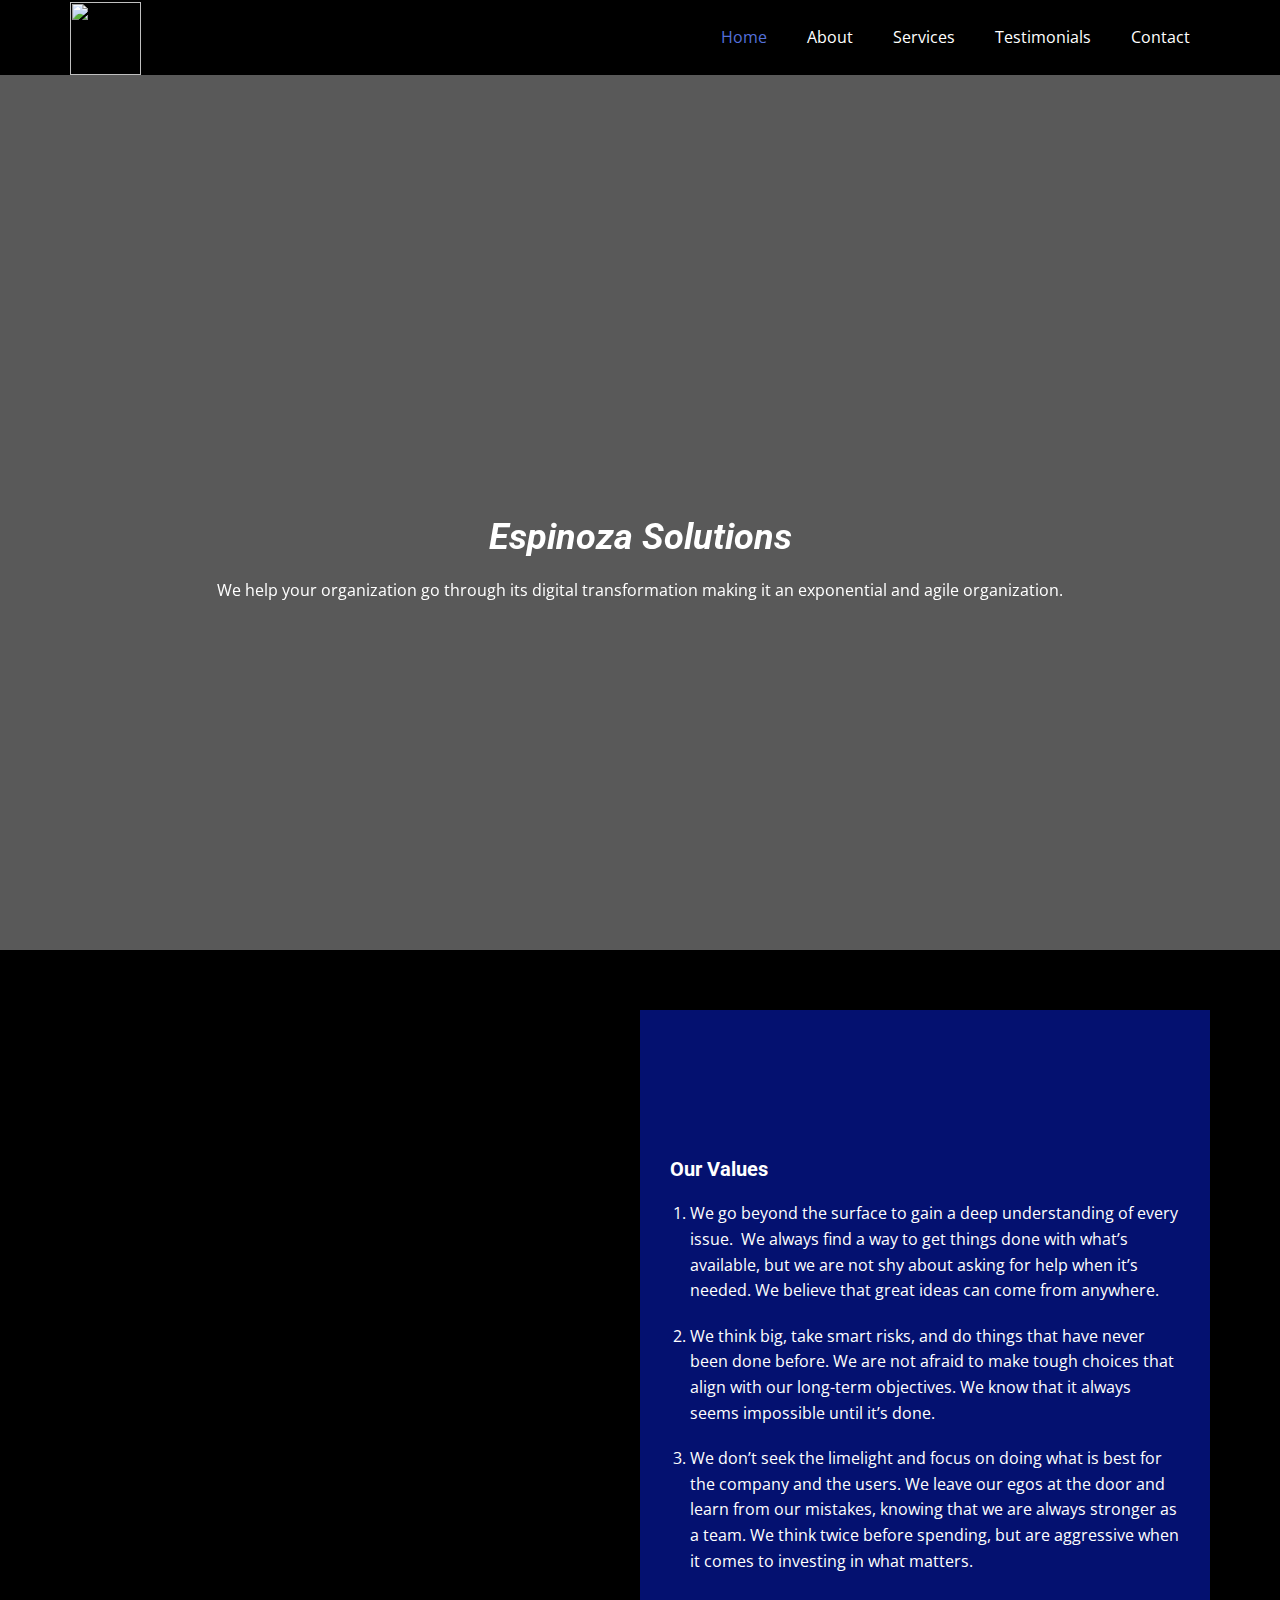
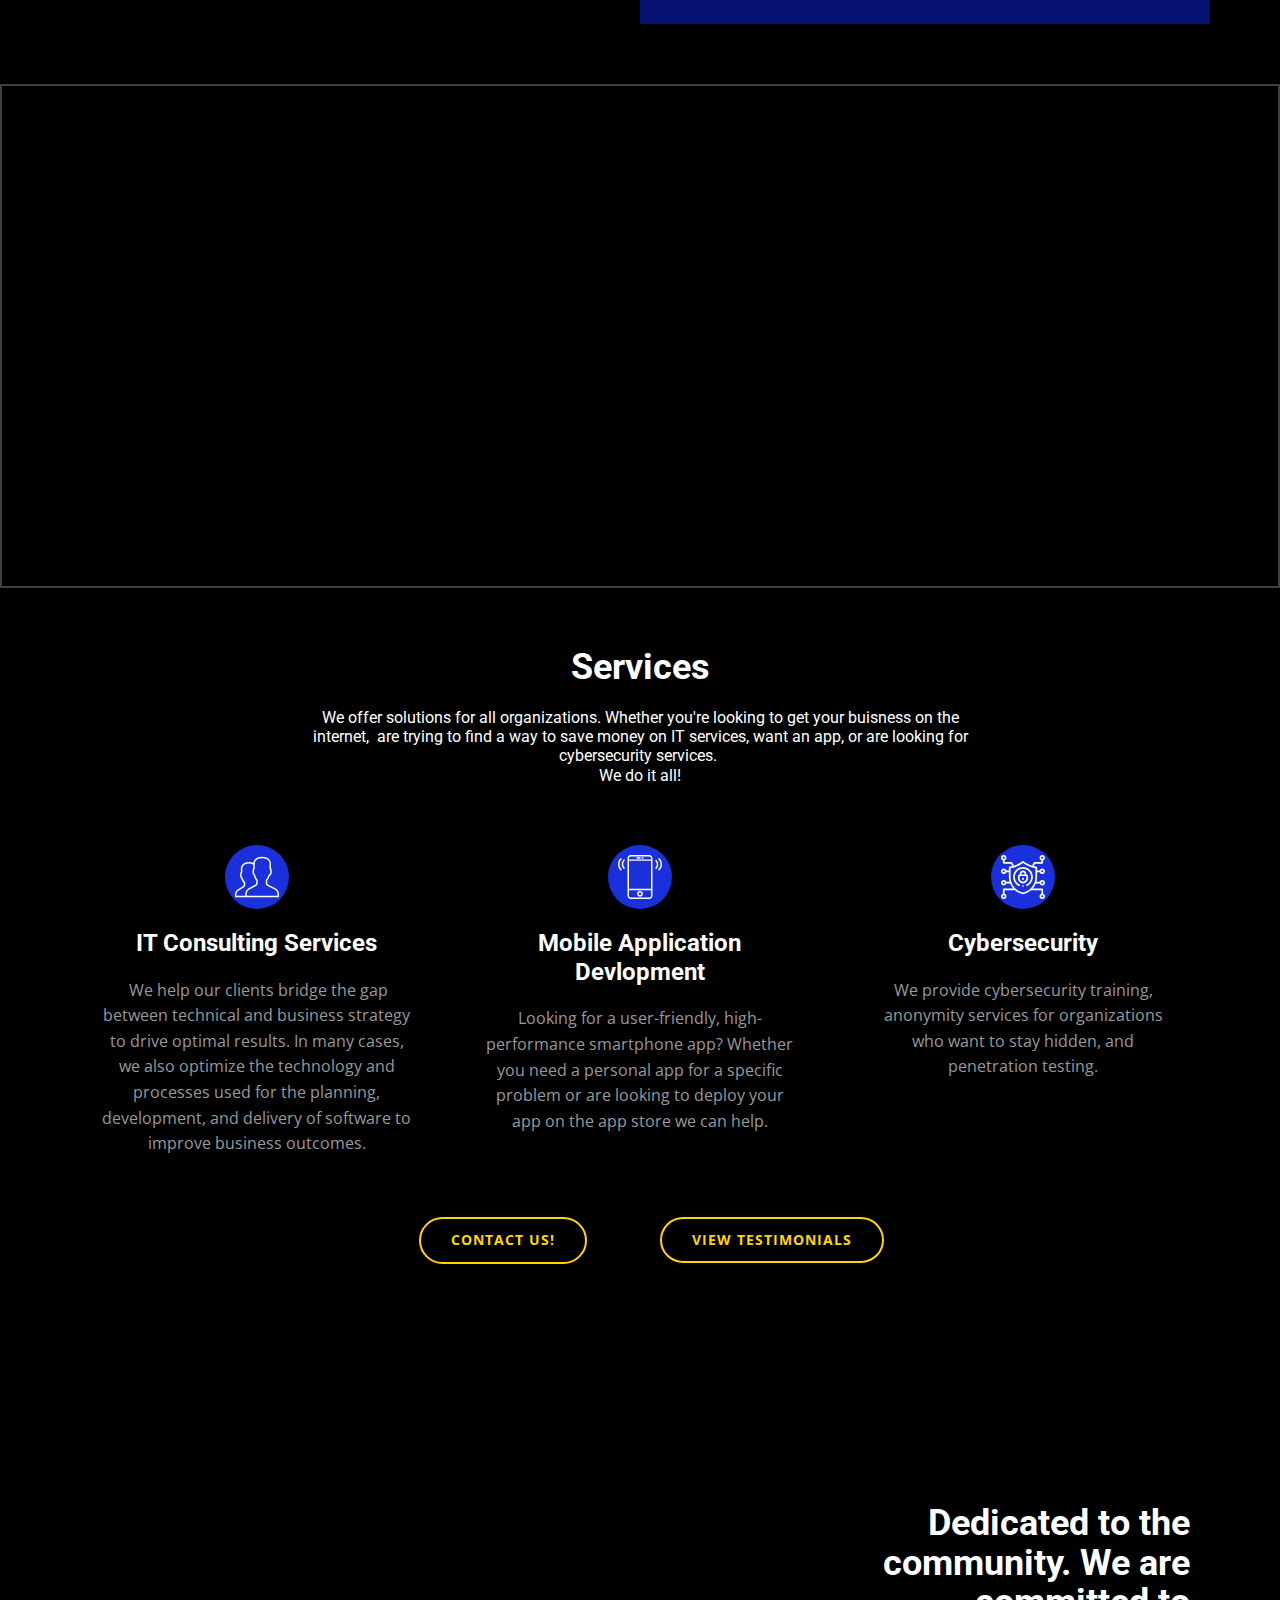
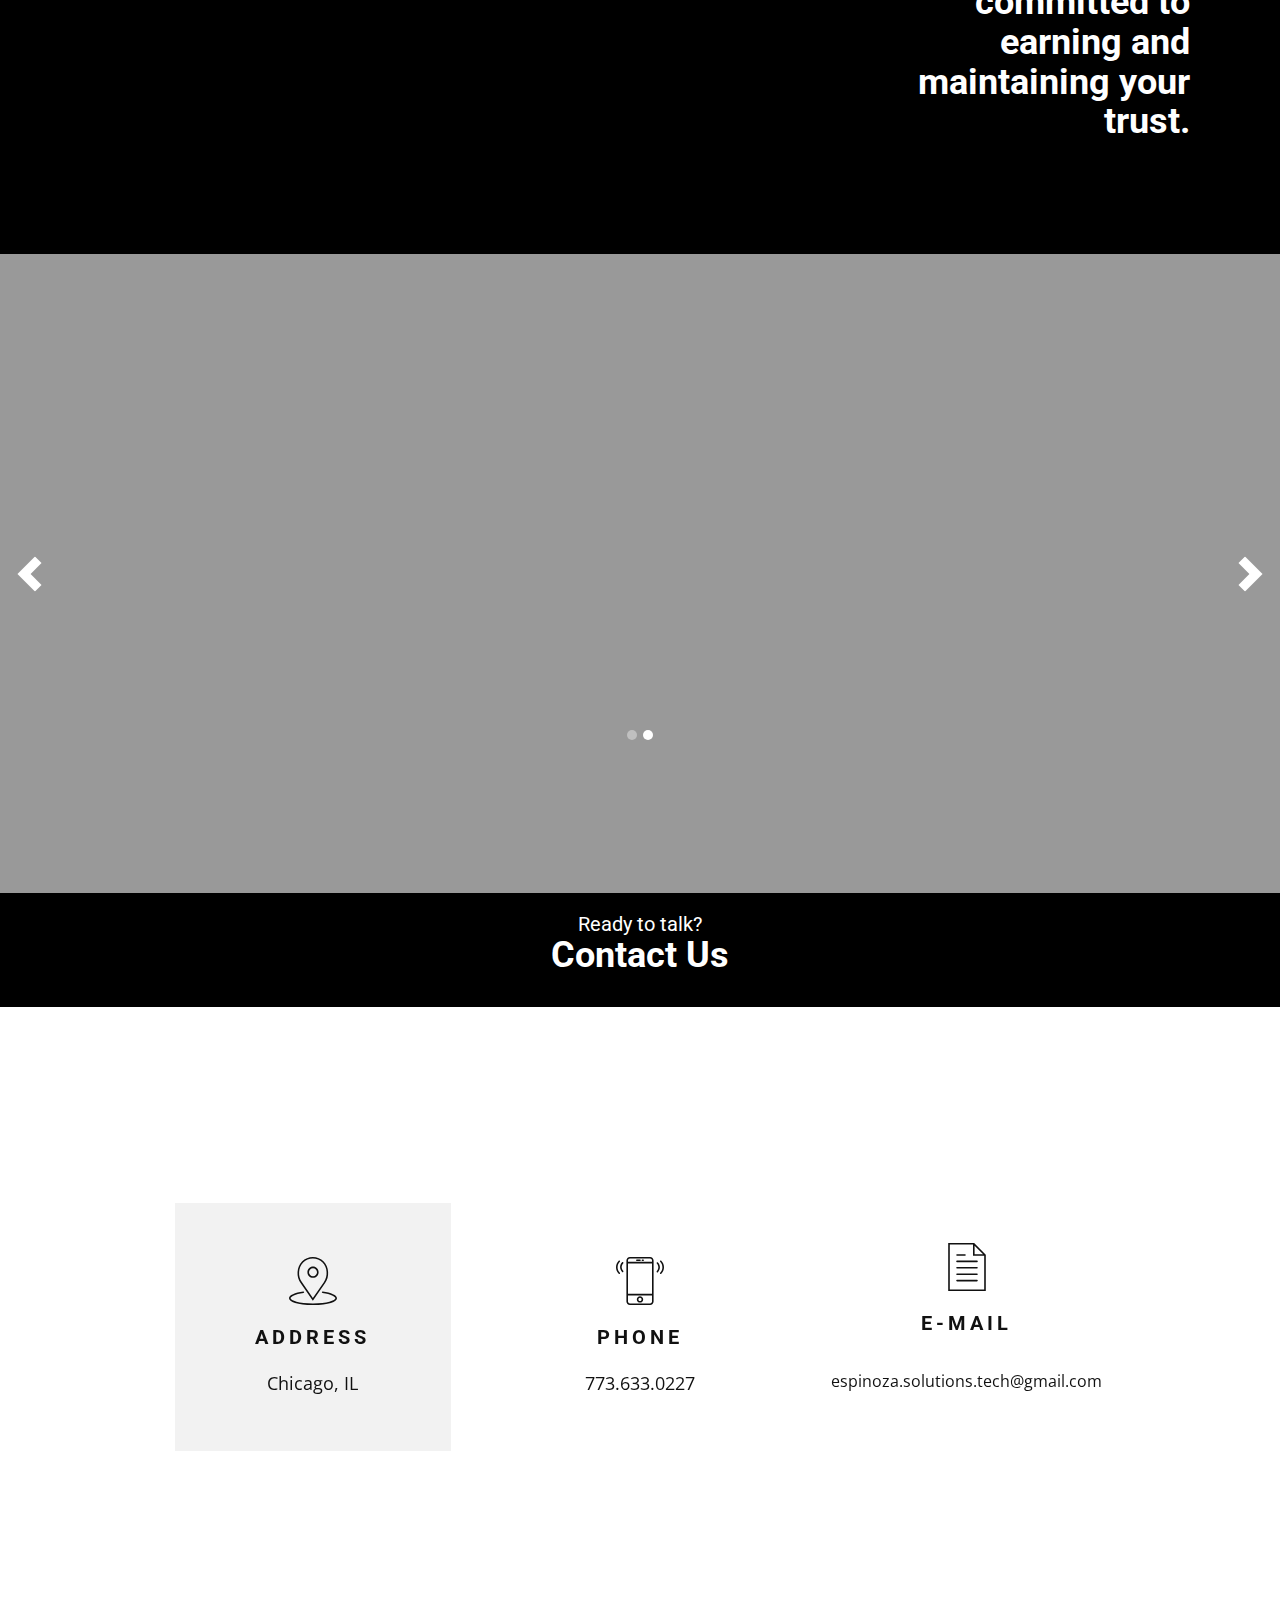
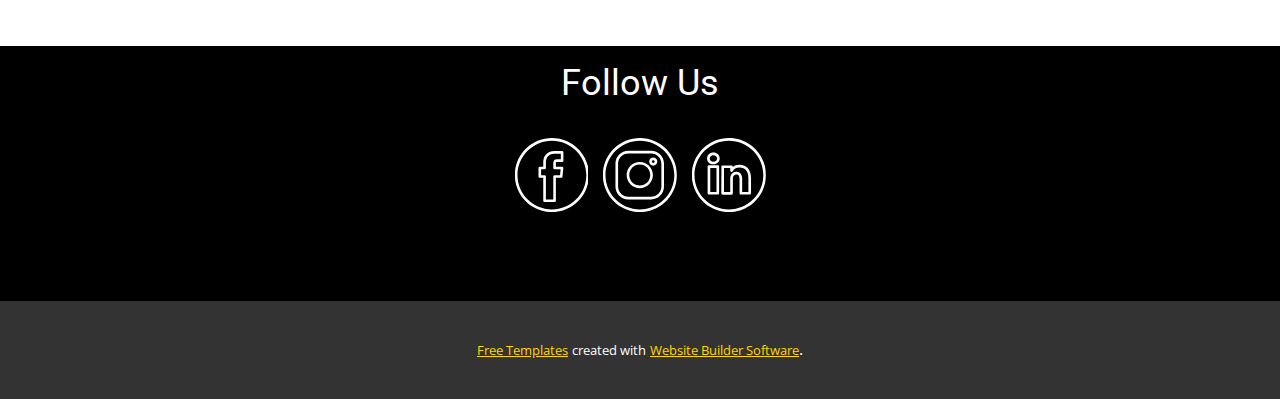
==== commit bd11c7e7: "Add files via upload" ====
--- a/index.html
+++ b/index.html
@@ -10,7 +10,7 @@
 <link rel="stylesheet" href="Espinoza-Solutions.css" media="screen">
     <script class="u-script" type="text/javascript" src="jquery.js" defer=""></script>
     <script class="u-script" type="text/javascript" src="nicepage.js" defer=""></script>
-    <meta name="generator" content="Nicepage 3.30.2, nicepage.com">
+    <meta name="generator" content="Nicepage 4.0.3, nicepage.com">
     <meta name="author" content="Isaac Javier Espinoza">
     <meta property="og:title" content="Build Your Legacy!">
     <meta property="og:description" content="Dedicated to providing software solutions to maximize your revenue.">
@@ -39,7 +39,7 @@
     <meta property="og:type" content="website">
   </head>
   <body data-home-page="Espinoza-Solutions.html" data-home-page-title="Espinoza-Solutions" class="u-body"><header class="u-black u-clearfix u-header u-sticky u-sticky-9656 u-header" id="sec-fe27"><div class="u-clearfix u-sheet u-valign-middle-lg u-valign-middle-md u-valign-middle-sm u-valign-middle-xs u-sheet-1">
-        <a href="https://nicepage.com" class="u-hidden-md u-hidden-sm u-hidden-xs u-image u-image-circle u-logo u-image-1" data-image-width="500" data-image-height="500">
+        <a href="Espinoza-Solutions.html#carousel_c016" data-page-id="119810731" class="u-hidden-md u-hidden-sm u-hidden-xs u-image u-image-circle u-logo u-image-1" data-image-width="500" data-image-height="500" title="Logohome">
           <img src="images/E-Logo-removebg.png" class="u-logo-image u-logo-image-1">
         </a>
         <nav class="u-menu u-menu-dropdown u-offcanvas u-menu-1">
@@ -144,8 +144,7 @@
     <section class="u-align-center u-black u-clearfix u-section-4" id="carousel_52c8">
       <div class="u-clearfix u-sheet u-valign-middle-xs u-sheet-1">
         <h2 class="u-text u-text-1"> Services</h2>
-        <h5 class="u-text u-text-2">We offer solutions for all organizations. <a href="https://espinoza-solutions.com/pt/Home.html">link0</a>
-Whether you're looking to get your buisness on the internet,&nbsp; are trying to find a way to save money on IT services, want an app, or are looking for cybersecurity services.&nbsp;<br>We do it all!
+        <h5 class="u-text u-text-2">We offer solutions for all organizations. Whether you're looking to get your buisness on the internet,&nbsp; are trying to find a way to save money on IT services, want an app, or are looking for cybersecurity services.&nbsp;<br>We do it all!
         </h5>
         <div class="u-expanded-width u-hidden-sm u-hidden-xs u-list u-list-1">
           <div class="u-repeater u-repeater-1">
@@ -299,7 +298,7 @@
               </div>
               <div class="u-align-right u-container-style u-layout-cell u-right-cell u-size-20-xl u-size-23-lg u-size-23-md u-size-23-sm u-size-23-xs u-layout-cell-2">
                 <div class="u-container-layout u-valign-middle u-container-layout-2">
-                  <h2 class="u-text u-text-white u-text-1" data-animation-name="" data-animation-duration="0" data-animation-direction=""> Dedicated to the community. We are committed to earning and maintaining your trust.</h2>
+                  <h2 class="u-text u-text-white u-text-1"> Dedicated to the community. We are committed to earning and maintaining your trust.</h2>
                 </div>
               </div>
             </div>
@@ -355,11 +354,11 @@
       </div>
     </section>
     <section class="u-black u-clearfix u-section-8" id="carousel_9254">
-      <div class="u-clearfix u-sheet u-sheet-1">
+      <div class="u-clearfix u-sheet u-valign-bottom u-sheet-1">
         <div class="u-clearfix u-expanded-width u-layout-wrap u-layout-wrap-1">
           <div class="u-layout">
             <div class="u-layout-row">
-              <div class="u-container-style u-layout-cell u-left-cell u-size-60 u-layout-cell-1">
+              <div class="u-align-center u-container-style u-layout-cell u-left-cell u-size-60 u-layout-cell-1">
                 <div class="u-container-layout u-container-layout-1">
                   <h5 class="u-text u-text-1">Ready to talk?</h5>
                   <h2 class="u-text u-text-2">Contact Us</h2>
@@ -413,7 +412,7 @@
                     <div class="u-container-layout u-container-layout-3"><span class="u-icon u-icon-circle u-icon-3"><svg class="u-svg-link" preserveAspectRatio="xMidYMin slice" viewBox="0 0 60 60" style=""><use xmlns:xlink="http://www.w3.org/1999/xlink" xlink:href="#svg-1f10"></use></svg><svg version="1.1" id="svg-1f10" xmlns="http://www.w3.org/2000/svg" xmlns:xlink="http://www.w3.org/1999/xlink" x="0px" y="0px" viewBox="0 0 60 60" style="enable-background:new 0 0 60 60;" xml:space="preserve" class="u-svg-content"><g><path d="M42.5,22h-25c-0.552,0-1,0.447-1,1s0.448,1,1,1h25c0.552,0,1-0.447,1-1S43.052,22,42.5,22z"></path><path d="M17.5,16h10c0.552,0,1-0.447,1-1s-0.448-1-1-1h-10c-0.552,0-1,0.447-1,1S16.948,16,17.5,16z"></path><path d="M42.5,30h-25c-0.552,0-1,0.447-1,1s0.448,1,1,1h25c0.552,0,1-0.447,1-1S43.052,30,42.5,30z"></path><path d="M42.5,38h-25c-0.552,0-1,0.447-1,1s0.448,1,1,1h25c0.552,0,1-0.447,1-1S43.052,38,42.5,38z"></path><path d="M42.5,46h-25c-0.552,0-1,0.447-1,1s0.448,1,1,1h25c0.552,0,1-0.447,1-1S43.052,46,42.5,46z"></path><path d="M38.914,0H6.5v60h47V14.586L38.914,0z M39.5,3.414L50.086,14H39.5V3.414z M8.5,58V2h29v14h14v42H8.5z"></path>
 </g><g></g><g></g><g></g><g></g><g></g><g></g><g></g><g></g><g></g><g></g><g></g><g></g><g></g><g></g><g></g></svg></span>
                       <h5 class="u-text u-text-5">e-mail</h5>
-                      <p class="u-text u-text-6">ijespinoza00@gmail.com</p>
+                      <p class="u-text u-text-6">espinoza.solutions.tech@​gmail.com </p>
                     </div>
                   </div>
                 </div>
@@ -443,11 +442,15 @@
     
     
     <section class="u-backlink u-clearfix u-grey-80">
-        <span>Copyright Espinoza-Solutions</span>
+      <a class="u-link" href="https://nicepage.com/templates" target="_blank">
+        <span>Free Templates</span>
+      </a>
       <p class="u-text">
-        <span>@</span>
+        <span>created with</span>
       </p>
-        <span>2021</span>
+      <a class="u-link" href="" target="_blank">
+        <span>Website Builder Software</span>
+      </a>. 
     </section>
   
-</body></html>
+</body></html>--- a/nicepage.css
+++ b/nicepage.css
@@ -1,365 +1,365 @@
-/*begin-commonstyles library*//*!
- * froala_editor v3.2.3 (https://www.froala.com/wysiwyg-editor)
- * License https://froala.com/wysiwyg-editor/terms/
- * Copyright 2014-2020 Froala Labs
- */
-
-.fr-clearfix::after {
-  clear: both;
-  display: block;
-  content: "";
-  height: 0; }
-
-.fr-hide-by-clipping {
-  position: absolute;
-  width: 1px;
-  height: 1px;
-  padding: 0;
-  margin: -1px;
-  overflow: hidden;
-  clip: rect(0, 0, 0, 0);
-  border: 0; }
-
-.fr-view img.fr-rounded, .fr-view .fr-img-caption.fr-rounded img {
-  border-radius: 10px;
-  -moz-border-radius: 10px;
-  -webkit-border-radius: 10px;
-  -moz-background-clip: padding;
-  -webkit-background-clip: padding-box;
-  background-clip: padding-box; }
-
-.fr-view img.fr-shadow, .fr-view .fr-img-caption.fr-shadow img {
-  -webkit-box-shadow: 10px 10px 5px 0px #cccccc;
-  -moz-box-shadow: 10px 10px 5px 0px #cccccc;
-  box-shadow: 10px 10px 5px 0px #cccccc; }
-
-.fr-view img.fr-bordered, .fr-view .fr-img-caption.fr-bordered img {
-  border: solid 5px #CCC; }
-
-.fr-view img.fr-bordered {
-  -webkit-box-sizing: content-box;
-  -moz-box-sizing: content-box;
-  box-sizing: content-box; }
-
-.fr-view .fr-img-caption.fr-bordered img {
-  -webkit-box-sizing: border-box;
-  -moz-box-sizing: border-box;
-  box-sizing: border-box; }
-
-.fr-view {
-  word-wrap: break-word; }
-  .fr-view span[style~="color:"] a {
-    color: inherit; }
-  .fr-view strong {
-    font-weight: 700; }
-  .fr-view table {
-    border: none;
-    border-collapse: collapse;
-    empty-cells: show;
-    max-width: 100%; }
-    .fr-view table td {
-      min-width: 5px; }
-    .fr-view table.fr-dashed-borders td, .fr-view table.fr-dashed-borders th {
-      border-style: dashed; }
-    .fr-view table.fr-alternate-rows tbody tr:nth-child(2n) {
-      background: whitesmoke; }
-    .fr-view table td, .fr-view table th {
-      border: 1px solid #DDD; }
-      .fr-view table td:empty, .fr-view table th:empty {
-        height: 20px; }
-      .fr-view table td.fr-highlighted, .fr-view table th.fr-highlighted {
-        border: 1px double red; }
-      .fr-view table td.fr-thick, .fr-view table th.fr-thick {
-        border-width: 2px; }
-    .fr-view table th {
-      background: #ececec; }
-  .fr-view hr {
-    clear: both;
-    user-select: none;
-    -o-user-select: none;
-    -moz-user-select: none;
-    -khtml-user-select: none;
-    -webkit-user-select: none;
-    -ms-user-select: none;
-    break-after: always;
-    page-break-after: always; }
-  .fr-view .fr-file {
-    position: relative; }
-    .fr-view .fr-file::after {
-      position: relative;
-      content: "\1F4CE";
-      font-weight: normal; }
-  .fr-view pre {
-    white-space: pre-wrap;
-    word-wrap: break-word;
-    overflow: visible; }
-/*.fr-view[dir="rtl"] blockquote {
-  border-left: none;
-  border-right: solid 2px #5E35B1;
-  margin-right: 0;
-  padding-right: 5px;
-  padding-left: 0; }
-  .fr-view[dir="rtl"] blockquote blockquote {
-    border-color: #00BCD4; }
-    .fr-view[dir="rtl"] blockquote blockquote blockquote {
-      border-color: #43A047; }
-.fr-view blockquote {
-  border-left: solid 2px #5E35B1;
-  margin-left: 0;
-  padding-left: 5px;
-  color: #5E35B1; }
-  .fr-view blockquote blockquote {
-    border-color: #00BCD4;
-    color: #00BCD4; }
-    .fr-view blockquote blockquote blockquote {
-      border-color: #43A047;
-      color: #43A047; }*/
-  .fr-view span.fr-emoticon {
-    font-weight: normal;
-    font-family: "Apple Color Emoji","Segoe UI Emoji","NotoColorEmoji","Segoe UI Symbol","Android Emoji","EmojiSymbols";
-    display: inline;
-    line-height: 0; }
-    .fr-view span.fr-emoticon.fr-emoticon-img {
-      background-repeat: no-repeat !important;
-      font-size: inherit;
-      height: 1em;
-      width: 1em;
-      min-height: 20px;
-      min-width: 20px;
-      display: inline-block;
-      margin: -.1em .1em .1em;
-      line-height: 1;
-      vertical-align: middle; }
-  .fr-view .fr-text-gray {
-    color: #AAA !important; }
-  .fr-view .fr-text-bordered {
-    border-top: solid 1px #222;
-    border-bottom: solid 1px #222;
-    padding: 10px 0; }
-  .fr-view .fr-text-spaced {
-    letter-spacing: 1px; }
-  .fr-view .fr-text-uppercase {
-    text-transform: uppercase; }
-  .fr-view .fr-class-highlighted {
-    background-color: #ffff00; }
-  .fr-view .fr-class-code {
-    border-color: #cccccc;
-    border-radius: 2px;
-    -moz-border-radius: 2px;
-    -webkit-border-radius: 2px;
-    -moz-background-clip: padding;
-    -webkit-background-clip: padding-box;
-    background-clip: padding-box;
-    background: #f5f5f5;
-    padding: 10px;
-    font-family: "Courier New", Courier, monospace; }
-  .fr-view .fr-class-transparency {
-    opacity: 0.5; }
-  .fr-view img {
-    position: relative;
-    max-width: 100%; }
-    .fr-view img.fr-dib {
-      margin: 10px auto;
-      display: block;
-      float: none;
-      vertical-align: top; }
-      .fr-view img.fr-dib.fr-fil {
-        margin-left: 0;
-        text-align: left; }
-      .fr-view img.fr-dib.fr-fir {
-        margin-right: 0;
-        text-align: right; }
-    .fr-view img.fr-dii {
-      display: inline-block;
-      float: none;
-      vertical-align: bottom;
-      margin-left: 5px;
-      margin-right: 5px;
-      max-width: calc(100% - (2 * 5px)); }
-      .fr-view img.fr-dii.fr-fil {
-        float: left;
-        margin: 10px 15px 10px 0;
-        max-width: calc(100% - 5px); }
-      .fr-view img.fr-dii.fr-fir {
-        float: right;
-        margin: 10px 0 10px 15px;
-        max-width: calc(100% - 5px); }
-  .fr-view span.fr-img-caption {
-    position: relative;
-    max-width: 100%; }
-    .fr-view span.fr-img-caption.fr-dib {
-      margin: 5px auto;
-      display: block;
-      float: none;
-      vertical-align: top; }
-      .fr-view span.fr-img-caption.fr-dib.fr-fil {
-        margin-left: 0;
-        text-align: left; }
-      .fr-view span.fr-img-caption.fr-dib.fr-fir {
-        margin-right: 0;
-        text-align: right; }
-    .fr-view span.fr-img-caption.fr-dii {
-      display: inline-block;
-      float: none;
-      vertical-align: bottom;
-      margin-left: 5px;
-      margin-right: 5px;
-      max-width: calc(100% - (2 * 5px)); }
-      .fr-view span.fr-img-caption.fr-dii.fr-fil {
-        float: left;
-        margin: 5px 5px 5px 0;
-        max-width: calc(100% - 5px); }
-      .fr-view span.fr-img-caption.fr-dii.fr-fir {
-        float: right;
-        margin: 5px 0 5px 5px;
-        max-width: calc(100% - 5px); }
-  .fr-view .fr-video {
-    text-align: center;
-    position: relative; }
-    .fr-view .fr-video.fr-rv {
-      padding-bottom: 56.25%;
-      padding-top: 30px;
-      height: 0;
-      overflow: hidden; }
-      .fr-view .fr-video.fr-rv > iframe, .fr-view .fr-video.fr-rv object, .fr-view .fr-video.fr-rv embed {
-        position: absolute !important;
-        top: 0;
-        left: 0;
-        width: 100%;
-        height: 100%; }
-    .fr-view .fr-video > * {
-      -webkit-box-sizing: content-box;
-      -moz-box-sizing: content-box;
-      box-sizing: content-box;
-      max-width: 100%;
-      border: none; }
-    .fr-view .fr-video.fr-dvb {
-      display: block;
-      clear: both; }
-      .fr-view .fr-video.fr-dvb.fr-fvl {
-        text-align: left; }
-      .fr-view .fr-video.fr-dvb.fr-fvr {
-        text-align: right; }
-    .fr-view .fr-video.fr-dvi {
-      display: inline-block; }
-      .fr-view .fr-video.fr-dvi.fr-fvl {
-        float: left; }
-      .fr-view .fr-video.fr-dvi.fr-fvr {
-        float: right; }
-  .fr-view a.fr-strong {
-    font-weight: 700; }
-  .fr-view a.fr-green {
-    color: green; }
-  .fr-view .fr-img-caption {
-    text-align: center; }
-    .fr-view .fr-img-caption .fr-img-wrap {
-      padding: 0;
-      margin: auto;
-      text-align: center;
-      width: 100%; }
-      .fr-view .fr-img-caption .fr-img-wrap a {
-        display: block; }
-      .fr-view .fr-img-caption .fr-img-wrap img {
-        display: block;
-        margin: auto;
-        width: 100%; }
-      .fr-view .fr-img-caption .fr-img-wrap > span {
-        margin: auto;
-        display: block;
-        padding: 5px 5px 10px;
-        font-size: 14px;
-        font-weight: initial;
-        -webkit-box-sizing: border-box;
-        -moz-box-sizing: border-box;
-        box-sizing: border-box;
-        -webkit-opacity: 0.9;
-        -moz-opacity: 0.9;
-        opacity: 0.9;
-        -ms-filter: "progid:DXImageTransform.Microsoft.Alpha(Opacity=0)";
-        width: 100%;
-        text-align: center; }
-  .fr-view button.fr-rounded, .fr-view input.fr-rounded, .fr-view textarea.fr-rounded {
-    border-radius: 10px;
-    -moz-border-radius: 10px;
-    -webkit-border-radius: 10px;
-    -moz-background-clip: padding;
-    -webkit-background-clip: padding-box;
-    background-clip: padding-box; }
-  .fr-view button.fr-large, .fr-view input.fr-large, .fr-view textarea.fr-large {
-    font-size: 24px; }
-  .fr-view ul, .fr-view ol {
-    list-style-position: inside; }
-
-/**
- * Image style.
- */
-a.fr-view.fr-strong {
-  font-weight: 700; }
-a.fr-view.fr-green {
-  color: green; }
-
-/**
- * Link style.
- */
-img.fr-view {
-  position: relative;
-  max-width: 100%; }
-  img.fr-view.fr-dib {
-    margin: 5px auto;
-    display: block;
-    float: none;
-    vertical-align: top; }
-    img.fr-view.fr-dib.fr-fil {
-      margin-left: 0;
-      text-align: left; }
-    img.fr-view.fr-dib.fr-fir {
-      margin-right: 0;
-      text-align: right; }
-  img.fr-view.fr-dii {
-    display: inline-block;
-    float: none;
-    vertical-align: bottom;
-    margin-left: 5px;
-    margin-right: 5px;
-    max-width: calc(100% - (2 * 5px)); }
-    img.fr-view.fr-dii.fr-fil {
-      float: left;
-      margin: 5px 5px 5px 0;
-      max-width: calc(100% - 5px); }
-    img.fr-view.fr-dii.fr-fir {
-      float: right;
-      margin: 5px 0 5px 5px;
-      max-width: calc(100% - 5px); }
-
-span.fr-img-caption.fr-view {
-  position: relative;
-  max-width: 100%; }
-  span.fr-img-caption.fr-view.fr-dib {
-    margin: 5px auto;
-    display: block;
-    float: none;
-    vertical-align: top; }
-    span.fr-img-caption.fr-view.fr-dib.fr-fil {
-      margin-left: 0;
-      text-align: left; }
-    span.fr-img-caption.fr-view.fr-dib.fr-fir {
-      margin-right: 0;
-      text-align: right; }
-  span.fr-img-caption.fr-view.fr-dii {
-    display: inline-block;
-    float: none;
-    vertical-align: bottom;
-    margin-left: 5px;
-    margin-right: 5px;
-    max-width: calc(100% - (2 * 5px)); }
-    span.fr-img-caption.fr-view.fr-dii.fr-fil {
-      float: left;
-      margin: 5px 5px 5px 0;
-      max-width: calc(100% - 5px); }
-    span.fr-img-caption.fr-view.fr-dii.fr-fir {
-      float: right;
-      margin: 5px 0 5px 5px;
-      max-width: calc(100% - 5px); }
+/*begin-commonstyles library*//*!
+ * froala_editor v4.0.6 (https://www.froala.com/wysiwyg-editor)
+ * License https://froala.com/wysiwyg-editor/terms/
+ * Copyright 2014-2021 Froala Labs
+ */
+
+.fr-clearfix::after {
+  clear: both;
+  display: block;
+  content: "";
+  height: 0; }
+
+.fr-hide-by-clipping {
+  position: absolute;
+  width: 1px;
+  height: 1px;
+  padding: 0;
+  margin: -1px;
+  overflow: hidden;
+  clip: rect(0, 0, 0, 0);
+  border: 0; }
+
+.fr-view img.fr-rounded, .fr-view .fr-img-caption.fr-rounded img {
+  border-radius: 10px;
+  -moz-border-radius: 10px;
+  -webkit-border-radius: 10px;
+  -moz-background-clip: padding;
+  -webkit-background-clip: padding-box;
+  background-clip: padding-box; }
+
+.fr-view img.fr-shadow, .fr-view .fr-img-caption.fr-shadow img {
+  -webkit-box-shadow: 10px 10px 5px 0px #cccccc;
+  -moz-box-shadow: 10px 10px 5px 0px #cccccc;
+  box-shadow: 10px 10px 5px 0px #cccccc; }
+
+.fr-view img.fr-bordered, .fr-view .fr-img-caption.fr-bordered img {
+  border: solid 5px #CCC; }
+
+.fr-view img.fr-bordered {
+  -webkit-box-sizing: content-box;
+  -moz-box-sizing: content-box;
+  box-sizing: content-box; }
+
+.fr-view .fr-img-caption.fr-bordered img {
+  -webkit-box-sizing: border-box;
+  -moz-box-sizing: border-box;
+  box-sizing: border-box; }
+
+.fr-view {
+  word-wrap: break-word; }
+  .fr-view span[style~="color:"] a {
+    color: inherit; }
+  .fr-view strong {
+    font-weight: 700; }
+  .fr-view table[border='0'] td:not([class]), .fr-view table[border='0'] th:not([class]), .fr-view table[border='0'] td[class=""], .fr-view table[border='0'] th[class=""] {
+    border-width: 0px; }
+  .fr-view table {
+    border: none;
+    border-collapse: collapse;
+    empty-cells: show;
+    max-width: 100%; }
+    .fr-view table td {
+      min-width: 5px; }
+    .fr-view table.fr-dashed-borders td, .fr-view table.fr-dashed-borders th {
+      border-style: dashed; }
+    .fr-view table.fr-alternate-rows tbody tr:nth-child(2n) {
+      background: whitesmoke; }
+    .fr-view table td, .fr-view table th {
+      border: 1px solid #DDD; }
+      .fr-view table td:empty, .fr-view table th:empty {
+        height: 20px; }
+      .fr-view table td.fr-highlighted, .fr-view table th.fr-highlighted {
+        border: 1px double red; }
+      .fr-view table td.fr-thick, .fr-view table th.fr-thick {
+        border-width: 2px; }
+    .fr-view table th {
+      background: #ececec; }
+  .fr-view hr {
+    clear: both;
+    user-select: none;
+    -o-user-select: none;
+    -moz-user-select: none;
+    -khtml-user-select: none;
+    -webkit-user-select: none;
+    -ms-user-select: none;
+    break-after: always;
+    page-break-after: always; }
+  .fr-view .fr-file {
+    position: relative; }
+    .fr-view .fr-file::after {
+      position: relative;
+      content: "\1F4CE";
+      font-weight: normal; }
+  .fr-view pre {
+    white-space: pre-wrap;
+    word-wrap: break-word;
+    overflow: visible; }
+/*  .fr-view[dir="rtl"] blockquote {
+    border-left: none;
+    border-right: solid 2px #5E35B1;
+    margin-right: 0;
+    padding-right: 5px;
+    padding-left: 0; }
+    .fr-view[dir="rtl"] blockquote blockquote {
+      border-color: #00BCD4; }
+      .fr-view[dir="rtl"] blockquote blockquote blockquote {
+        border-color: #43A047; }
+  .fr-view blockquote {
+    border-left: solid 2px #5E35B1;
+    margin-left: 0;
+    padding-left: 5px;
+    color: #5E35B1; }
+    .fr-view blockquote blockquote {
+      border-color: #00BCD4;
+      color: #00BCD4; }
+      .fr-view blockquote blockquote blockquote {
+        border-color: #43A047;
+        color: #43A047; } */
+  .fr-view span.fr-emoticon {
+    font-weight: normal;
+    font-family: "Apple Color Emoji","Segoe UI Emoji","NotoColorEmoji","Segoe UI Symbol","Android Emoji","EmojiSymbols";
+    display: inline;
+    line-height: 0; }
+    .fr-view span.fr-emoticon.fr-emoticon-img {
+      background-repeat: no-repeat !important;
+      font-size: inherit;
+      height: 1em;
+      width: 1em;
+      min-height: 20px;
+      min-width: 20px;
+      display: inline-block;
+      margin: -.1em .1em .1em;
+      line-height: 1;
+      vertical-align: middle; }
+  .fr-view .fr-text-gray {
+    color: #AAA !important; }
+  .fr-view .fr-text-bordered {
+    border-top: solid 1px #222;
+    border-bottom: solid 1px #222;
+    padding: 10px 0; }
+  .fr-view .fr-text-spaced {
+    letter-spacing: 1px; }
+  .fr-view .fr-text-uppercase {
+    text-transform: uppercase; }
+  .fr-view .fr-class-highlighted {
+    background-color: #ffff00; }
+  .fr-view .fr-class-code {
+    border-color: #cccccc;
+    border-radius: 2px;
+    -moz-border-radius: 2px;
+    -webkit-border-radius: 2px;
+    -moz-background-clip: padding;
+    -webkit-background-clip: padding-box;
+    background-clip: padding-box;
+    background: #f5f5f5;
+    padding: 10px;
+    font-family: "Courier New", Courier, monospace; }
+  .fr-view .fr-class-transparency {
+    opacity: 0.5; }
+  .fr-view img {
+    position: relative;
+    max-width: 100%; }
+    .fr-view img.fr-dib {
+      margin: 10px auto;
+      display: block;
+      float: none;
+      vertical-align: top; }
+      .fr-view img.fr-dib.fr-fil {
+        margin-left: 0;
+        text-align: left; }
+      .fr-view img.fr-dib.fr-fir {
+        margin-right: 0;
+        text-align: right; }
+    .fr-view img.fr-dii {
+      display: inline-block;
+      float: none;
+      vertical-align: bottom;
+      margin-left: 5px;
+      margin-right: 5px;
+      max-width: calc(100% - (2 * 5px)); }
+      .fr-view img.fr-dii.fr-fil {
+        float: left;
+        margin: 10px 15px 10px 0;
+        max-width: calc(100% - 5px); }
+      .fr-view img.fr-dii.fr-fir {
+        float: right;
+        margin: 10px 0 10px 15px;
+        max-width: calc(100% - 5px); }
+  .fr-view span.fr-img-caption {
+    position: relative;
+    max-width: 100%; }
+    .fr-view span.fr-img-caption.fr-dib {
+      margin: 5px auto;
+      display: block;
+      float: none;
+      vertical-align: top; }
+      .fr-view span.fr-img-caption.fr-dib.fr-fil {
+        margin-left: 0;
+        text-align: left; }
+      .fr-view span.fr-img-caption.fr-dib.fr-fir {
+        margin-right: 0;
+        text-align: right; }
+    .fr-view span.fr-img-caption.fr-dii {
+      display: inline-block;
+      float: none;
+      vertical-align: bottom;
+      margin-left: 5px;
+      margin-right: 5px;
+      max-width: calc(100% - (2 * 5px)); }
+      .fr-view span.fr-img-caption.fr-dii.fr-fil {
+        float: left;
+        margin: 5px 5px 5px 0;
+        max-width: calc(100% - 5px); }
+      .fr-view span.fr-img-caption.fr-dii.fr-fir {
+        float: right;
+        margin: 5px 0 5px 5px;
+        max-width: calc(100% - 5px); }
+  .fr-view .fr-video {
+    text-align: center;
+    position: relative; }
+    .fr-view .fr-video.fr-rv {
+      padding-bottom: 56.25%;
+      padding-top: 30px;
+      height: 0;
+      overflow: hidden; }
+      .fr-view .fr-video.fr-rv > iframe, .fr-view .fr-video.fr-rv object, .fr-view .fr-video.fr-rv embed {
+        position: absolute !important;
+        top: 0;
+        left: 0;
+        width: 100%;
+        height: 100%; }
+    .fr-view .fr-video > * {
+      -webkit-box-sizing: content-box;
+      -moz-box-sizing: content-box;
+      box-sizing: content-box;
+      max-width: 100%;
+      border: none; }
+    .fr-view .fr-video.fr-dvb {
+      display: block;
+      clear: both; }
+      .fr-view .fr-video.fr-dvb.fr-fvl {
+        text-align: left; }
+      .fr-view .fr-video.fr-dvb.fr-fvr {
+        text-align: right; }
+    .fr-view .fr-video.fr-dvi {
+      display: inline-block; }
+      .fr-view .fr-video.fr-dvi.fr-fvl {
+        float: left; }
+      .fr-view .fr-video.fr-dvi.fr-fvr {
+        float: right; }
+  .fr-view a.fr-strong {
+    font-weight: 700; }
+  .fr-view a.fr-green {
+    color: green; }
+  .fr-view .fr-img-caption {
+    text-align: center; }
+    .fr-view .fr-img-caption .fr-img-wrap {
+      padding: 0;
+      margin: auto;
+      text-align: center;
+      width: 100%; }
+      .fr-view .fr-img-caption .fr-img-wrap a {
+        display: block; }
+      .fr-view .fr-img-caption .fr-img-wrap img {
+        display: block;
+        margin: auto;
+        width: 100%; }
+      .fr-view .fr-img-caption .fr-img-wrap > span {
+        margin: auto;
+        display: block;
+        padding: 5px 5px 10px;
+        font-size: 14px;
+        font-weight: initial;
+        -webkit-box-sizing: border-box;
+        -moz-box-sizing: border-box;
+        box-sizing: border-box;
+        -webkit-opacity: 0.9;
+        -moz-opacity: 0.9;
+        opacity: 0.9;
+        -ms-filter: "progid:DXImageTransform.Microsoft.Alpha(Opacity=0)";
+        width: 100%;
+        text-align: center; }
+  .fr-view button.fr-rounded, .fr-view input.fr-rounded, .fr-view textarea.fr-rounded {
+    border-radius: 10px;
+    -moz-border-radius: 10px;
+    -webkit-border-radius: 10px;
+    -moz-background-clip: padding;
+    -webkit-background-clip: padding-box;
+    background-clip: padding-box; }
+  .fr-view button.fr-large, .fr-view input.fr-large, .fr-view textarea.fr-large {
+    font-size: 24px; }
+
+/**
+ * Image style.
+ */
+a.fr-view.fr-strong {
+  font-weight: 700; }
+a.fr-view.fr-green {
+  color: green; }
+
+/**
+ * Link style.
+ */
+img.fr-view {
+  position: relative;
+  max-width: 100%; }
+  img.fr-view.fr-dib {
+    margin: 5px auto;
+    display: block;
+    float: none;
+    vertical-align: top; }
+    img.fr-view.fr-dib.fr-fil {
+      margin-left: 0;
+      text-align: left; }
+    img.fr-view.fr-dib.fr-fir {
+      margin-right: 0;
+      text-align: right; }
+  img.fr-view.fr-dii {
+    display: inline-block;
+    float: none;
+    vertical-align: bottom;
+    margin-left: 5px;
+    margin-right: 5px;
+    max-width: calc(100% - (2 * 5px)); }
+    img.fr-view.fr-dii.fr-fil {
+      float: left;
+      margin: 5px 5px 5px 0;
+      max-width: calc(100% - 5px); }
+    img.fr-view.fr-dii.fr-fir {
+      float: right;
+      margin: 5px 0 5px 5px;
+      max-width: calc(100% - 5px); }
+
+span.fr-img-caption.fr-view {
+  position: relative;
+  max-width: 100%; }
+  span.fr-img-caption.fr-view.fr-dib {
+    margin: 5px auto;
+    display: block;
+    float: none;
+    vertical-align: top; }
+    span.fr-img-caption.fr-view.fr-dib.fr-fil {
+      margin-left: 0;
+      text-align: left; }
+    span.fr-img-caption.fr-view.fr-dib.fr-fir {
+      margin-right: 0;
+      text-align: right; }
+  span.fr-img-caption.fr-view.fr-dii {
+    display: inline-block;
+    float: none;
+    vertical-align: bottom;
+    margin-left: 5px;
+    margin-right: 5px;
+    max-width: calc(100% - (2 * 5px)); }
+    span.fr-img-caption.fr-view.fr-dii.fr-fil {
+      float: left;
+      margin: 5px 5px 5px 0;
+      max-width: calc(100% - 5px); }
+    span.fr-img-caption.fr-view.fr-dii.fr-fir {
+      float: right;
+      margin: 5px 0 5px 5px;
+      max-width: calc(100% - 5px); }
 /*end-commonstyles library*//*begin-commonstyles library*/@charset "UTF-8";
 
 /*!
@@ -4590,6 +4590,42 @@
 .u-effect-zoom-rotateY:hover .u-over-slide,
 .u-effect-zoom-rotateY.u-effect-active .u-over-slide {
   transform: rotateY(360deg) scale(1, 1);
+}
+.u-effect-hover-slide .u-back-image,
+.u-effect-hover-slide .u-background-effect-image {
+  transition-duration: 500ms;
+  transition-timing-function: ease;
+  transition-property: left, right, top, bottom;
+}
+.u-effect-hover-slide .u-effect-hover-slide-direction-right {
+  left: auto;
+}
+.u-effect-hover-slide .u-effect-hover-slide-direction-up {
+  top: auto;
+}
+.u-effect-hover-slide:hover .u-back-image.u-effect-hover-slide-direction-left,
+.u-effect-hover-slide:hover .u-background-effect-image.u-effect-hover-slide-direction-left,
+.u-effect-hover-slide.u-effect-active .u-back-image.u-effect-hover-slide-direction-left,
+.u-effect-hover-slide.u-effect-active .u-background-effect-image.u-effect-hover-slide-direction-left {
+  left: 0 !important;
+}
+.u-effect-hover-slide:hover .u-back-image.u-effect-hover-slide-direction-right,
+.u-effect-hover-slide:hover .u-background-effect-image.u-effect-hover-slide-direction-right,
+.u-effect-hover-slide.u-effect-active .u-back-image.u-effect-hover-slide-direction-right,
+.u-effect-hover-slide.u-effect-active .u-background-effect-image.u-effect-hover-slide-direction-right {
+  right: 0 !important;
+}
+.u-effect-hover-slide:hover .u-back-image.u-effect-hover-slide-direction-up,
+.u-effect-hover-slide:hover .u-background-effect-image.u-effect-hover-slide-direction-up,
+.u-effect-hover-slide.u-effect-active .u-back-image.u-effect-hover-slide-direction-up,
+.u-effect-hover-slide.u-effect-active .u-background-effect-image.u-effect-hover-slide-direction-up {
+  bottom: 0 !important;
+}
+.u-effect-hover-slide:hover .u-back-image.u-effect-hover-slide-direction-down,
+.u-effect-hover-slide:hover .u-background-effect-image.u-effect-hover-slide-direction-down,
+.u-effect-hover-slide.u-effect-active .u-back-image.u-effect-hover-slide-direction-down,
+.u-effect-hover-slide.u-effect-active .u-background-effect-image.u-effect-hover-slide-direction-down {
+  top: 0 !important;
 }
 .u-btn {
   /*display: inline-block;*/
@@ -5697,6 +5733,7 @@
 .u-opacity-0:before {
   opacity: 0;
 }
+.u-spacing-100.u-countdown-item .u-countdown-counter,
 .u-text.u-spacing-100 li {
   margin-bottom: 100px;
 }
@@ -5705,9 +5742,13 @@
 .u-text.u-indent-100 ol {
   padding-left: 120px;
 }
+.u-spacing-100.u-countdown-counter > span + span,
 .u-spacing-100.u-price-wrapper > div + div,
 .u-spacing-100 .u-social-url + .u-social-url {
   margin-left: 100px;
+}
+.u-spacing-100.u-countdown-wrapper > div:not(.u-hidden) + div {
+  margin-left: 50px;
 }
 .u-spacing-100.u-icon,
 .u-spacing-100.u-search-icon,
@@ -5718,6 +5759,7 @@
 blockquote.u-text.u-indent-100 {
   padding-left: 100px;
 }
+.u-spacing-99.u-countdown-item .u-countdown-counter,
 .u-text.u-spacing-99 li {
   margin-bottom: 99px;
 }
@@ -5726,9 +5768,13 @@
 .u-text.u-indent-99 ol {
   padding-left: 119px;
 }
+.u-spacing-99.u-countdown-counter > span + span,
 .u-spacing-99.u-price-wrapper > div + div,
 .u-spacing-99 .u-social-url + .u-social-url {
   margin-left: 99px;
+}
+.u-spacing-99.u-countdown-wrapper > div:not(.u-hidden) + div {
+  margin-left: 49.5px;
 }
 .u-spacing-99.u-icon,
 .u-spacing-99.u-search-icon,
@@ -5739,6 +5785,7 @@
 blockquote.u-text.u-indent-99 {
   padding-left: 99px;
 }
+.u-spacing-98.u-countdown-item .u-countdown-counter,
 .u-text.u-spacing-98 li {
   margin-bottom: 98px;
 }
@@ -5747,9 +5794,13 @@
 .u-text.u-indent-98 ol {
   padding-left: 118px;
 }
+.u-spacing-98.u-countdown-counter > span + span,
 .u-spacing-98.u-price-wrapper > div + div,
 .u-spacing-98 .u-social-url + .u-social-url {
   margin-left: 98px;
+}
+.u-spacing-98.u-countdown-wrapper > div:not(.u-hidden) + div {
+  margin-left: 49px;
 }
 .u-spacing-98.u-icon,
 .u-spacing-98.u-search-icon,
@@ -5760,6 +5811,7 @@
 blockquote.u-text.u-indent-98 {
   padding-left: 98px;
 }
+.u-spacing-97.u-countdown-item .u-countdown-counter,
 .u-text.u-spacing-97 li {
   margin-bottom: 97px;
 }
@@ -5768,9 +5820,13 @@
 .u-text.u-indent-97 ol {
   padding-left: 117px;
 }
+.u-spacing-97.u-countdown-counter > span + span,
 .u-spacing-97.u-price-wrapper > div + div,
 .u-spacing-97 .u-social-url + .u-social-url {
   margin-left: 97px;
+}
+.u-spacing-97.u-countdown-wrapper > div:not(.u-hidden) + div {
+  margin-left: 48.5px;
 }
 .u-spacing-97.u-icon,
 .u-spacing-97.u-search-icon,
@@ -5781,6 +5837,7 @@
 blockquote.u-text.u-indent-97 {
   padding-left: 97px;
 }
+.u-spacing-96.u-countdown-item .u-countdown-counter,
 .u-text.u-spacing-96 li {
   margin-bottom: 96px;
 }
@@ -5789,9 +5846,13 @@
 .u-text.u-indent-96 ol {
   padding-left: 116px;
 }
+.u-spacing-96.u-countdown-counter > span + span,
 .u-spacing-96.u-price-wrapper > div + div,
 .u-spacing-96 .u-social-url + .u-social-url {
   margin-left: 96px;
+}
+.u-spacing-96.u-countdown-wrapper > div:not(.u-hidden) + div {
+  margin-left: 48px;
 }
 .u-spacing-96.u-icon,
 .u-spacing-96.u-search-icon,
@@ -5802,6 +5863,7 @@
 blockquote.u-text.u-indent-96 {
   padding-left: 96px;
 }
+.u-spacing-95.u-countdown-item .u-countdown-counter,
 .u-text.u-spacing-95 li {
   margin-bottom: 95px;
 }
@@ -5810,9 +5872,13 @@
 .u-text.u-indent-95 ol {
   padding-left: 115px;
 }
+.u-spacing-95.u-countdown-counter > span + span,
 .u-spacing-95.u-price-wrapper > div + div,
 .u-spacing-95 .u-social-url + .u-social-url {
   margin-left: 95px;
+}
+.u-spacing-95.u-countdown-wrapper > div:not(.u-hidden) + div {
+  margin-left: 47.5px;
 }
 .u-spacing-95.u-icon,
 .u-spacing-95.u-search-icon,
@@ -5823,6 +5889,7 @@
 blockquote.u-text.u-indent-95 {
   padding-left: 95px;
 }
+.u-spacing-94.u-countdown-item .u-countdown-counter,
 .u-text.u-spacing-94 li {
   margin-bottom: 94px;
 }
@@ -5831,9 +5898,13 @@
 .u-text.u-indent-94 ol {
   padding-left: 114px;
 }
+.u-spacing-94.u-countdown-counter > span + span,
 .u-spacing-94.u-price-wrapper > div + div,
 .u-spacing-94 .u-social-url + .u-social-url {
   margin-left: 94px;
+}
+.u-spacing-94.u-countdown-wrapper > div:not(.u-hidden) + div {
+  margin-left: 47px;
 }
 .u-spacing-94.u-icon,
 .u-spacing-94.u-search-icon,
@@ -5844,6 +5915,7 @@
 blockquote.u-text.u-indent-94 {
   padding-left: 94px;
 }
+.u-spacing-93.u-countdown-item .u-countdown-counter,
 .u-text.u-spacing-93 li {
   margin-bottom: 93px;
 }
@@ -5852,9 +5924,13 @@
 .u-text.u-indent-93 ol {
   padding-left: 113px;
 }
+.u-spacing-93.u-countdown-counter > span + span,
 .u-spacing-93.u-price-wrapper > div + div,
 .u-spacing-93 .u-social-url + .u-social-url {
   margin-left: 93px;
+}
+.u-spacing-93.u-countdown-wrapper > div:not(.u-hidden) + div {
+  margin-left: 46.5px;
 }
 .u-spacing-93.u-icon,
 .u-spacing-93.u-search-icon,
@@ -5865,6 +5941,7 @@
 blockquote.u-text.u-indent-93 {
   padding-left: 93px;
 }
+.u-spacing-92.u-countdown-item .u-countdown-counter,
 .u-text.u-spacing-92 li {
   margin-bottom: 92px;
 }
@@ -5873,9 +5950,13 @@
 .u-text.u-indent-92 ol {
   padding-left: 112px;
 }
+.u-spacing-92.u-countdown-counter > span + span,
 .u-spacing-92.u-price-wrapper > div + div,
 .u-spacing-92 .u-social-url + .u-social-url {
   margin-left: 92px;
+}
+.u-spacing-92.u-countdown-wrapper > div:not(.u-hidden) + div {
+  margin-left: 46px;
 }
 .u-spacing-92.u-icon,
 .u-spacing-92.u-search-icon,
@@ -5886,6 +5967,7 @@
 blockquote.u-text.u-indent-92 {
   padding-left: 92px;
 }
+.u-spacing-91.u-countdown-item .u-countdown-counter,
 .u-text.u-spacing-91 li {
   margin-bottom: 91px;
 }
@@ -5894,9 +5976,13 @@
 .u-text.u-indent-91 ol {
   padding-left: 111px;
 }
+.u-spacing-91.u-countdown-counter > span + span,
 .u-spacing-91.u-price-wrapper > div + div,
 .u-spacing-91 .u-social-url + .u-social-url {
   margin-left: 91px;
+}
+.u-spacing-91.u-countdown-wrapper > div:not(.u-hidden) + div {
+  margin-left: 45.5px;
 }
 .u-spacing-91.u-icon,
 .u-spacing-91.u-search-icon,
@@ -5907,6 +5993,7 @@
 blockquote.u-text.u-indent-91 {
   padding-left: 91px;
 }
+.u-spacing-90.u-countdown-item .u-countdown-counter,
 .u-text.u-spacing-90 li {
   margin-bottom: 90px;
 }
@@ -5915,9 +6002,13 @@
 .u-text.u-indent-90 ol {
   padding-left: 110px;
 }
+.u-spacing-90.u-countdown-counter > span + span,
 .u-spacing-90.u-price-wrapper > div + div,
 .u-spacing-90 .u-social-url + .u-social-url {
   margin-left: 90px;
+}
+.u-spacing-90.u-countdown-wrapper > div:not(.u-hidden) + div {
+  margin-left: 45px;
 }
 .u-spacing-90.u-icon,
 .u-spacing-90.u-search-icon,
@@ -5928,6 +6019,7 @@
 blockquote.u-text.u-indent-90 {
   padding-left: 90px;
 }
+.u-spacing-89.u-countdown-item .u-countdown-counter,
 .u-text.u-spacing-89 li {
   margin-bottom: 89px;
 }
@@ -5936,9 +6028,13 @@
 .u-text.u-indent-89 ol {
   padding-left: 109px;
 }
+.u-spacing-89.u-countdown-counter > span + span,
 .u-spacing-89.u-price-wrapper > div + div,
 .u-spacing-89 .u-social-url + .u-social-url {
   margin-left: 89px;
+}
+.u-spacing-89.u-countdown-wrapper > div:not(.u-hidden) + div {
+  margin-left: 44.5px;
 }
 .u-spacing-89.u-icon,
 .u-spacing-89.u-search-icon,
@@ -5949,6 +6045,7 @@
 blockquote.u-text.u-indent-89 {
   padding-left: 89px;
 }
+.u-spacing-88.u-countdown-item .u-countdown-counter,
 .u-text.u-spacing-88 li {
   margin-bottom: 88px;
 }
@@ -5957,9 +6054,13 @@
 .u-text.u-indent-88 ol {
   padding-left: 108px;
 }
+.u-spacing-88.u-countdown-counter > span + span,
 .u-spacing-88.u-price-wrapper > div + div,
 .u-spacing-88 .u-social-url + .u-social-url {
   margin-left: 88px;
+}
+.u-spacing-88.u-countdown-wrapper > div:not(.u-hidden) + div {
+  margin-left: 44px;
 }
 .u-spacing-88.u-icon,
 .u-spacing-88.u-search-icon,
@@ -5970,6 +6071,7 @@
 blockquote.u-text.u-indent-88 {
   padding-left: 88px;
 }
+.u-spacing-87.u-countdown-item .u-countdown-counter,
 .u-text.u-spacing-87 li {
   margin-bottom: 87px;
 }
@@ -5978,9 +6080,13 @@
 .u-text.u-indent-87 ol {
   padding-left: 107px;
 }
+.u-spacing-87.u-countdown-counter > span + span,
 .u-spacing-87.u-price-wrapper > div + div,
 .u-spacing-87 .u-social-url + .u-social-url {
   margin-left: 87px;
+}
+.u-spacing-87.u-countdown-wrapper > div:not(.u-hidden) + div {
+  margin-left: 43.5px;
 }
 .u-spacing-87.u-icon,
 .u-spacing-87.u-search-icon,
@@ -5991,6 +6097,7 @@
 blockquote.u-text.u-indent-87 {
   padding-left: 87px;
 }
+.u-spacing-86.u-countdown-item .u-countdown-counter,
 .u-text.u-spacing-86 li {
   margin-bottom: 86px;
 }
@@ -5999,9 +6106,13 @@
 .u-text.u-indent-86 ol {
   padding-left: 106px;
 }
+.u-spacing-86.u-countdown-counter > span + span,
 .u-spacing-86.u-price-wrapper > div + div,
 .u-spacing-86 .u-social-url + .u-social-url {
   margin-left: 86px;
+}
+.u-spacing-86.u-countdown-wrapper > div:not(.u-hidden) + div {
+  margin-left: 43px;
 }
 .u-spacing-86.u-icon,
 .u-spacing-86.u-search-icon,
@@ -6012,6 +6123,7 @@
 blockquote.u-text.u-indent-86 {
   padding-left: 86px;
 }
+.u-spacing-85.u-countdown-item .u-countdown-counter,
 .u-text.u-spacing-85 li {
   margin-bottom: 85px;
 }
@@ -6020,9 +6132,13 @@
 .u-text.u-indent-85 ol {
   padding-left: 105px;
 }
+.u-spacing-85.u-countdown-counter > span + span,
 .u-spacing-85.u-price-wrapper > div + div,
 .u-spacing-85 .u-social-url + .u-social-url {
   margin-left: 85px;
+}
+.u-spacing-85.u-countdown-wrapper > div:not(.u-hidden) + div {
+  margin-left: 42.5px;
 }
 .u-spacing-85.u-icon,
 .u-spacing-85.u-search-icon,
@@ -6033,6 +6149,7 @@
 blockquote.u-text.u-indent-85 {
   padding-left: 85px;
 }
+.u-spacing-84.u-countdown-item .u-countdown-counter,
 .u-text.u-spacing-84 li {
   margin-bottom: 84px;
 }
@@ -6041,9 +6158,13 @@
 .u-text.u-indent-84 ol {
   padding-left: 104px;
 }
+.u-spacing-84.u-countdown-counter > span + span,
 .u-spacing-84.u-price-wrapper > div + div,
 .u-spacing-84 .u-social-url + .u-social-url {
   margin-left: 84px;
+}
+.u-spacing-84.u-countdown-wrapper > div:not(.u-hidden) + div {
+  margin-left: 42px;
 }
 .u-spacing-84.u-icon,
 .u-spacing-84.u-search-icon,
@@ -6054,6 +6175,7 @@
 blockquote.u-text.u-indent-84 {
   padding-left: 84px;
 }
+.u-spacing-83.u-countdown-item .u-countdown-counter,
 .u-text.u-spacing-83 li {
   margin-bottom: 83px;
 }
@@ -6062,9 +6184,13 @@
 .u-text.u-indent-83 ol {
   padding-left: 103px;
 }
+.u-spacing-83.u-countdown-counter > span + span,
 .u-spacing-83.u-price-wrapper > div + div,
 .u-spacing-83 .u-social-url + .u-social-url {
   margin-left: 83px;
+}
+.u-spacing-83.u-countdown-wrapper > div:not(.u-hidden) + div {
+  margin-left: 41.5px;
 }
 .u-spacing-83.u-icon,
 .u-spacing-83.u-search-icon,
@@ -6075,6 +6201,7 @@
 blockquote.u-text.u-indent-83 {
   padding-left: 83px;
 }
+.u-spacing-82.u-countdown-item .u-countdown-counter,
 .u-text.u-spacing-82 li {
   margin-bottom: 82px;
 }
@@ -6083,9 +6210,13 @@
 .u-text.u-indent-82 ol {
   padding-left: 102px;
 }
+.u-spacing-82.u-countdown-counter > span + span,
 .u-spacing-82.u-price-wrapper > div + div,
 .u-spacing-82 .u-social-url + .u-social-url {
   margin-left: 82px;
+}
+.u-spacing-82.u-countdown-wrapper > div:not(.u-hidden) + div {
+  margin-left: 41px;
 }
 .u-spacing-82.u-icon,
 .u-spacing-82.u-search-icon,
@@ -6096,6 +6227,7 @@
 blockquote.u-text.u-indent-82 {
   padding-left: 82px;
 }
+.u-spacing-81.u-countdown-item .u-countdown-counter,
 .u-text.u-spacing-81 li {
   margin-bottom: 81px;
 }
@@ -6104,9 +6236,13 @@
 .u-text.u-indent-81 ol {
   padding-left: 101px;
 }
+.u-spacing-81.u-countdown-counter > span + span,
 .u-spacing-81.u-price-wrapper > div + div,
 .u-spacing-81 .u-social-url + .u-social-url {
   margin-left: 81px;
+}
+.u-spacing-81.u-countdown-wrapper > div:not(.u-hidden) + div {
+  margin-left: 40.5px;
 }
 .u-spacing-81.u-icon,
 .u-spacing-81.u-search-icon,
@@ -6117,6 +6253,7 @@
 blockquote.u-text.u-indent-81 {
   padding-left: 81px;
 }
+.u-spacing-80.u-countdown-item .u-countdown-counter,
 .u-text.u-spacing-80 li {
   margin-bottom: 80px;
 }
@@ -6125,9 +6262,13 @@
 .u-text.u-indent-80 ol {
   padding-left: 100px;
 }
+.u-spacing-80.u-countdown-counter > span + span,
 .u-spacing-80.u-price-wrapper > div + div,
 .u-spacing-80 .u-social-url + .u-social-url {
   margin-left: 80px;
+}
+.u-spacing-80.u-countdown-wrapper > div:not(.u-hidden) + div {
+  margin-left: 40px;
 }
 .u-spacing-80.u-icon,
 .u-spacing-80.u-search-icon,
@@ -6138,6 +6279,7 @@
 blockquote.u-text.u-indent-80 {
   padding-left: 80px;
 }
+.u-spacing-79.u-countdown-item .u-countdown-counter,
 .u-text.u-spacing-79 li {
   margin-bottom: 79px;
 }
@@ -6146,9 +6288,13 @@
 .u-text.u-indent-79 ol {
   padding-left: 99px;
 }
+.u-spacing-79.u-countdown-counter > span + span,
 .u-spacing-79.u-price-wrapper > div + div,
 .u-spacing-79 .u-social-url + .u-social-url {
   margin-left: 79px;
+}
+.u-spacing-79.u-countdown-wrapper > div:not(.u-hidden) + div {
+  margin-left: 39.5px;
 }
 .u-spacing-79.u-icon,
 .u-spacing-79.u-search-icon,
@@ -6159,6 +6305,7 @@
 blockquote.u-text.u-indent-79 {
   padding-left: 79px;
 }
+.u-spacing-78.u-countdown-item .u-countdown-counter,
 .u-text.u-spacing-78 li {
   margin-bottom: 78px;
 }
@@ -6167,9 +6314,13 @@
 .u-text.u-indent-78 ol {
   padding-left: 98px;
 }
+.u-spacing-78.u-countdown-counter > span + span,
 .u-spacing-78.u-price-wrapper > div + div,
 .u-spacing-78 .u-social-url + .u-social-url {
   margin-left: 78px;
+}
+.u-spacing-78.u-countdown-wrapper > div:not(.u-hidden) + div {
+  margin-left: 39px;
 }
 .u-spacing-78.u-icon,
 .u-spacing-78.u-search-icon,
@@ -6180,6 +6331,7 @@
 blockquote.u-text.u-indent-78 {
   padding-left: 78px;
 }
+.u-spacing-77.u-countdown-item .u-countdown-counter,
 .u-text.u-spacing-77 li {
   margin-bottom: 77px;
 }
@@ -6188,9 +6340,13 @@
 .u-text.u-indent-77 ol {
   padding-left: 97px;
 }
+.u-spacing-77.u-countdown-counter > span + span,
 .u-spacing-77.u-price-wrapper > div + div,
 .u-spacing-77 .u-social-url + .u-social-url {
   margin-left: 77px;
+}
+.u-spacing-77.u-countdown-wrapper > div:not(.u-hidden) + div {
+  margin-left: 38.5px;
 }
 .u-spacing-77.u-icon,
 .u-spacing-77.u-search-icon,
@@ -6201,6 +6357,7 @@
 blockquote.u-text.u-indent-77 {
   padding-left: 77px;
 }
+.u-spacing-76.u-countdown-item .u-countdown-counter,
 .u-text.u-spacing-76 li {
   margin-bottom: 76px;
 }
@@ -6209,9 +6366,13 @@
 .u-text.u-indent-76 ol {
   padding-left: 96px;
 }
+.u-spacing-76.u-countdown-counter > span + span,
 .u-spacing-76.u-price-wrapper > div + div,
 .u-spacing-76 .u-social-url + .u-social-url {
   margin-left: 76px;
+}
+.u-spacing-76.u-countdown-wrapper > div:not(.u-hidden) + div {
+  margin-left: 38px;
 }
 .u-spacing-76.u-icon,
 .u-spacing-76.u-search-icon,
@@ -6222,6 +6383,7 @@
 blockquote.u-text.u-indent-76 {
   padding-left: 76px;
 }
+.u-spacing-75.u-countdown-item .u-countdown-counter,
 .u-text.u-spacing-75 li {
   margin-bottom: 75px;
 }
@@ -6230,9 +6392,13 @@
 .u-text.u-indent-75 ol {
   padding-left: 95px;
 }
+.u-spacing-75.u-countdown-counter > span + span,
 .u-spacing-75.u-price-wrapper > div + div,
 .u-spacing-75 .u-social-url + .u-social-url {
   margin-left: 75px;
+}
+.u-spacing-75.u-countdown-wrapper > div:not(.u-hidden) + div {
+  margin-left: 37.5px;
 }
 .u-spacing-75.u-icon,
 .u-spacing-75.u-search-icon,
@@ -6243,6 +6409,7 @@
 blockquote.u-text.u-indent-75 {
   padding-left: 75px;
 }
+.u-spacing-74.u-countdown-item .u-countdown-counter,
 .u-text.u-spacing-74 li {
   margin-bottom: 74px;
 }
@@ -6251,9 +6418,13 @@
 .u-text.u-indent-74 ol {
   padding-left: 94px;
 }
+.u-spacing-74.u-countdown-counter > span + span,
 .u-spacing-74.u-price-wrapper > div + div,
 .u-spacing-74 .u-social-url + .u-social-url {
   margin-left: 74px;
+}
+.u-spacing-74.u-countdown-wrapper > div:not(.u-hidden) + div {
+  margin-left: 37px;
 }
 .u-spacing-74.u-icon,
 .u-spacing-74.u-search-icon,
@@ -6264,6 +6435,7 @@
 blockquote.u-text.u-indent-74 {
   padding-left: 74px;
 }
+.u-spacing-73.u-countdown-item .u-countdown-counter,
 .u-text.u-spacing-73 li {
   margin-bottom: 73px;
 }
@@ -6272,9 +6444,13 @@
 .u-text.u-indent-73 ol {
   padding-left: 93px;
 }
+.u-spacing-73.u-countdown-counter > span + span,
 .u-spacing-73.u-price-wrapper > div + div,
 .u-spacing-73 .u-social-url + .u-social-url {
   margin-left: 73px;
+}
+.u-spacing-73.u-countdown-wrapper > div:not(.u-hidden) + div {
+  margin-left: 36.5px;
 }
 .u-spacing-73.u-icon,
 .u-spacing-73.u-search-icon,
@@ -6285,6 +6461,7 @@
 blockquote.u-text.u-indent-73 {
   padding-left: 73px;
 }
+.u-spacing-72.u-countdown-item .u-countdown-counter,
 .u-text.u-spacing-72 li {
   margin-bottom: 72px;
 }
@@ -6293,9 +6470,13 @@
 .u-text.u-indent-72 ol {
   padding-left: 92px;
 }
+.u-spacing-72.u-countdown-counter > span + span,
 .u-spacing-72.u-price-wrapper > div + div,
 .u-spacing-72 .u-social-url + .u-social-url {
   margin-left: 72px;
+}
+.u-spacing-72.u-countdown-wrapper > div:not(.u-hidden) + div {
+  margin-left: 36px;
 }
 .u-spacing-72.u-icon,
 .u-spacing-72.u-search-icon,
@@ -6306,6 +6487,7 @@
 blockquote.u-text.u-indent-72 {
   padding-left: 72px;
 }
+.u-spacing-71.u-countdown-item .u-countdown-counter,
 .u-text.u-spacing-71 li {
   margin-bottom: 71px;
 }
@@ -6314,9 +6496,13 @@
 .u-text.u-indent-71 ol {
   padding-left: 91px;
 }
+.u-spacing-71.u-countdown-counter > span + span,
 .u-spacing-71.u-price-wrapper > div + div,
 .u-spacing-71 .u-social-url + .u-social-url {
   margin-left: 71px;
+}
+.u-spacing-71.u-countdown-wrapper > div:not(.u-hidden) + div {
+  margin-left: 35.5px;
 }
 .u-spacing-71.u-icon,
 .u-spacing-71.u-search-icon,
@@ -6327,6 +6513,7 @@
 blockquote.u-text.u-indent-71 {
   padding-left: 71px;
 }
+.u-spacing-70.u-countdown-item .u-countdown-counter,
 .u-text.u-spacing-70 li {
   margin-bottom: 70px;
 }
@@ -6335,9 +6522,13 @@
 .u-text.u-indent-70 ol {
   padding-left: 90px;
 }
+.u-spacing-70.u-countdown-counter > span + span,
 .u-spacing-70.u-price-wrapper > div + div,
 .u-spacing-70 .u-social-url + .u-social-url {
   margin-left: 70px;
+}
+.u-spacing-70.u-countdown-wrapper > div:not(.u-hidden) + div {
+  margin-left: 35px;
 }
 .u-spacing-70.u-icon,
 .u-spacing-70.u-search-icon,
@@ -6348,6 +6539,7 @@
 blockquote.u-text.u-indent-70 {
   padding-left: 70px;
 }
+.u-spacing-69.u-countdown-item .u-countdown-counter,
 .u-text.u-spacing-69 li {
   margin-bottom: 69px;
 }
@@ -6356,9 +6548,13 @@
 .u-text.u-indent-69 ol {
   padding-left: 89px;
 }
+.u-spacing-69.u-countdown-counter > span + span,
 .u-spacing-69.u-price-wrapper > div + div,
 .u-spacing-69 .u-social-url + .u-social-url {
   margin-left: 69px;
+}
+.u-spacing-69.u-countdown-wrapper > div:not(.u-hidden) + div {
+  margin-left: 34.5px;
 }
 .u-spacing-69.u-icon,
 .u-spacing-69.u-search-icon,
@@ -6369,6 +6565,7 @@
 blockquote.u-text.u-indent-69 {
   padding-left: 69px;
 }
+.u-spacing-68.u-countdown-item .u-countdown-counter,
 .u-text.u-spacing-68 li {
   margin-bottom: 68px;
 }
@@ -6377,9 +6574,13 @@
 .u-text.u-indent-68 ol {
   padding-left: 88px;
 }
+.u-spacing-68.u-countdown-counter > span + span,
 .u-spacing-68.u-price-wrapper > div + div,
 .u-spacing-68 .u-social-url + .u-social-url {
   margin-left: 68px;
+}
+.u-spacing-68.u-countdown-wrapper > div:not(.u-hidden) + div {
+  margin-left: 34px;
 }
 .u-spacing-68.u-icon,
 .u-spacing-68.u-search-icon,
@@ -6390,6 +6591,7 @@
 blockquote.u-text.u-indent-68 {
   padding-left: 68px;
 }
+.u-spacing-67.u-countdown-item .u-countdown-counter,
 .u-text.u-spacing-67 li {
   margin-bottom: 67px;
 }
@@ -6398,9 +6600,13 @@
 .u-text.u-indent-67 ol {
   padding-left: 87px;
 }
+.u-spacing-67.u-countdown-counter > span + span,
 .u-spacing-67.u-price-wrapper > div + div,
 .u-spacing-67 .u-social-url + .u-social-url {
   margin-left: 67px;
+}
+.u-spacing-67.u-countdown-wrapper > div:not(.u-hidden) + div {
+  margin-left: 33.5px;
 }
 .u-spacing-67.u-icon,
 .u-spacing-67.u-search-icon,
@@ -6411,6 +6617,7 @@
 blockquote.u-text.u-indent-67 {
   padding-left: 67px;
 }
+.u-spacing-66.u-countdown-item .u-countdown-counter,
 .u-text.u-spacing-66 li {
   margin-bottom: 66px;
 }
@@ -6419,9 +6626,13 @@
 .u-text.u-indent-66 ol {
   padding-left: 86px;
 }
+.u-spacing-66.u-countdown-counter > span + span,
 .u-spacing-66.u-price-wrapper > div + div,
 .u-spacing-66 .u-social-url + .u-social-url {
   margin-left: 66px;
+}
+.u-spacing-66.u-countdown-wrapper > div:not(.u-hidden) + div {
+  margin-left: 33px;
 }
 .u-spacing-66.u-icon,
 .u-spacing-66.u-search-icon,
@@ -6432,6 +6643,7 @@
 blockquote.u-text.u-indent-66 {
   padding-left: 66px;
 }
+.u-spacing-65.u-countdown-item .u-countdown-counter,
 .u-text.u-spacing-65 li {
   margin-bottom: 65px;
 }
@@ -6440,9 +6652,13 @@
 .u-text.u-indent-65 ol {
   padding-left: 85px;
 }
+.u-spacing-65.u-countdown-counter > span + span,
 .u-spacing-65.u-price-wrapper > div + div,
 .u-spacing-65 .u-social-url + .u-social-url {
   margin-left: 65px;
+}
+.u-spacing-65.u-countdown-wrapper > div:not(.u-hidden) + div {
+  margin-left: 32.5px;
 }
 .u-spacing-65.u-icon,
 .u-spacing-65.u-search-icon,
@@ -6453,6 +6669,7 @@
 blockquote.u-text.u-indent-65 {
   padding-left: 65px;
 }
+.u-spacing-64.u-countdown-item .u-countdown-counter,
 .u-text.u-spacing-64 li {
   margin-bottom: 64px;
 }
@@ -6461,9 +6678,13 @@
 .u-text.u-indent-64 ol {
   padding-left: 84px;
 }
+.u-spacing-64.u-countdown-counter > span + span,
 .u-spacing-64.u-price-wrapper > div + div,
 .u-spacing-64 .u-social-url + .u-social-url {
   margin-left: 64px;
+}
+.u-spacing-64.u-countdown-wrapper > div:not(.u-hidden) + div {
+  margin-left: 32px;
 }
 .u-spacing-64.u-icon,
 .u-spacing-64.u-search-icon,
@@ -6474,6 +6695,7 @@
 blockquote.u-text.u-indent-64 {
   padding-left: 64px;
 }
+.u-spacing-63.u-countdown-item .u-countdown-counter,
 .u-text.u-spacing-63 li {
   margin-bottom: 63px;
 }
@@ -6482,9 +6704,13 @@
 .u-text.u-indent-63 ol {
   padding-left: 83px;
 }
+.u-spacing-63.u-countdown-counter > span + span,
 .u-spacing-63.u-price-wrapper > div + div,
 .u-spacing-63 .u-social-url + .u-social-url {
   margin-left: 63px;
+}
+.u-spacing-63.u-countdown-wrapper > div:not(.u-hidden) + div {
+  margin-left: 31.5px;
 }
 .u-spacing-63.u-icon,
 .u-spacing-63.u-search-icon,
@@ -6495,6 +6721,7 @@
 blockquote.u-text.u-indent-63 {
   padding-left: 63px;
 }
+.u-spacing-62.u-countdown-item .u-countdown-counter,
 .u-text.u-spacing-62 li {
   margin-bottom: 62px;
 }
@@ -6503,9 +6730,13 @@
 .u-text.u-indent-62 ol {
   padding-left: 82px;
 }
+.u-spacing-62.u-countdown-counter > span + span,
 .u-spacing-62.u-price-wrapper > div + div,
 .u-spacing-62 .u-social-url + .u-social-url {
   margin-left: 62px;
+}
+.u-spacing-62.u-countdown-wrapper > div:not(.u-hidden) + div {
+  margin-left: 31px;
 }
 .u-spacing-62.u-icon,
 .u-spacing-62.u-search-icon,
@@ -6516,6 +6747,7 @@
 blockquote.u-text.u-indent-62 {
   padding-left: 62px;
 }
+.u-spacing-61.u-countdown-item .u-countdown-counter,
 .u-text.u-spacing-61 li {
   margin-bottom: 61px;
 }
@@ -6524,9 +6756,13 @@
 .u-text.u-indent-61 ol {
   padding-left: 81px;
 }
+.u-spacing-61.u-countdown-counter > span + span,
 .u-spacing-61.u-price-wrapper > div + div,
 .u-spacing-61 .u-social-url + .u-social-url {
   margin-left: 61px;
+}
+.u-spacing-61.u-countdown-wrapper > div:not(.u-hidden) + div {
+  margin-left: 30.5px;
 }
 .u-spacing-61.u-icon,
 .u-spacing-61.u-search-icon,
@@ -6537,6 +6773,7 @@
 blockquote.u-text.u-indent-61 {
   padding-left: 61px;
 }
+.u-spacing-60.u-countdown-item .u-countdown-counter,
 .u-text.u-spacing-60 li {
   margin-bottom: 60px;
 }
@@ -6545,9 +6782,13 @@
 .u-text.u-indent-60 ol {
   padding-left: 80px;
 }
+.u-spacing-60.u-countdown-counter > span + span,
 .u-spacing-60.u-price-wrapper > div + div,
 .u-spacing-60 .u-social-url + .u-social-url {
   margin-left: 60px;
+}
+.u-spacing-60.u-countdown-wrapper > div:not(.u-hidden) + div {
+  margin-left: 30px;
 }
 .u-spacing-60.u-icon,
 .u-spacing-60.u-search-icon,
@@ -6558,6 +6799,7 @@
 blockquote.u-text.u-indent-60 {
   padding-left: 60px;
 }
+.u-spacing-59.u-countdown-item .u-countdown-counter,
 .u-text.u-spacing-59 li {
   margin-bottom: 59px;
 }
@@ -6566,9 +6808,13 @@
 .u-text.u-indent-59 ol {
   padding-left: 79px;
 }
+.u-spacing-59.u-countdown-counter > span + span,
 .u-spacing-59.u-price-wrapper > div + div,
 .u-spacing-59 .u-social-url + .u-social-url {
   margin-left: 59px;
+}
+.u-spacing-59.u-countdown-wrapper > div:not(.u-hidden) + div {
+  margin-left: 29.5px;
 }
 .u-spacing-59.u-icon,
 .u-spacing-59.u-search-icon,
@@ -6579,6 +6825,7 @@
 blockquote.u-text.u-indent-59 {
   padding-left: 59px;
 }
+.u-spacing-58.u-countdown-item .u-countdown-counter,
 .u-text.u-spacing-58 li {
   margin-bottom: 58px;
 }
@@ -6587,9 +6834,13 @@
 .u-text.u-indent-58 ol {
   padding-left: 78px;
 }
+.u-spacing-58.u-countdown-counter > span + span,
 .u-spacing-58.u-price-wrapper > div + div,
 .u-spacing-58 .u-social-url + .u-social-url {
   margin-left: 58px;
+}
+.u-spacing-58.u-countdown-wrapper > div:not(.u-hidden) + div {
+  margin-left: 29px;
 }
 .u-spacing-58.u-icon,
 .u-spacing-58.u-search-icon,
@@ -6600,6 +6851,7 @@
 blockquote.u-text.u-indent-58 {
   padding-left: 58px;
 }
+.u-spacing-57.u-countdown-item .u-countdown-counter,
 .u-text.u-spacing-57 li {
   margin-bottom: 57px;
 }
@@ -6608,9 +6860,13 @@
 .u-text.u-indent-57 ol {
   padding-left: 77px;
 }
+.u-spacing-57.u-countdown-counter > span + span,
 .u-spacing-57.u-price-wrapper > div + div,
 .u-spacing-57 .u-social-url + .u-social-url {
   margin-left: 57px;
+}
+.u-spacing-57.u-countdown-wrapper > div:not(.u-hidden) + div {
+  margin-left: 28.5px;
 }
 .u-spacing-57.u-icon,
 .u-spacing-57.u-search-icon,
@@ -6621,6 +6877,7 @@
 blockquote.u-text.u-indent-57 {
   padding-left: 57px;
 }
+.u-spacing-56.u-countdown-item .u-countdown-counter,
 .u-text.u-spacing-56 li {
   margin-bottom: 56px;
 }
@@ -6629,9 +6886,13 @@
 .u-text.u-indent-56 ol {
   padding-left: 76px;
 }
+.u-spacing-56.u-countdown-counter > span + span,
 .u-spacing-56.u-price-wrapper > div + div,
 .u-spacing-56 .u-social-url + .u-social-url {
   margin-left: 56px;
+}
+.u-spacing-56.u-countdown-wrapper > div:not(.u-hidden) + div {
+  margin-left: 28px;
 }
 .u-spacing-56.u-icon,
 .u-spacing-56.u-search-icon,
@@ -6642,6 +6903,7 @@
 blockquote.u-text.u-indent-56 {
   padding-left: 56px;
 }
+.u-spacing-55.u-countdown-item .u-countdown-counter,
 .u-text.u-spacing-55 li {
   margin-bottom: 55px;
 }
@@ -6650,9 +6912,13 @@
 .u-text.u-indent-55 ol {
   padding-left: 75px;
 }
+.u-spacing-55.u-countdown-counter > span + span,
 .u-spacing-55.u-price-wrapper > div + div,
 .u-spacing-55 .u-social-url + .u-social-url {
   margin-left: 55px;
+}
+.u-spacing-55.u-countdown-wrapper > div:not(.u-hidden) + div {
+  margin-left: 27.5px;
 }
 .u-spacing-55.u-icon,
 .u-spacing-55.u-search-icon,
@@ -6663,6 +6929,7 @@
 blockquote.u-text.u-indent-55 {
   padding-left: 55px;
 }
+.u-spacing-54.u-countdown-item .u-countdown-counter,
 .u-text.u-spacing-54 li {
   margin-bottom: 54px;
 }
@@ -6671,9 +6938,13 @@
 .u-text.u-indent-54 ol {
   padding-left: 74px;
 }
+.u-spacing-54.u-countdown-counter > span + span,
 .u-spacing-54.u-price-wrapper > div + div,
 .u-spacing-54 .u-social-url + .u-social-url {
   margin-left: 54px;
+}
+.u-spacing-54.u-countdown-wrapper > div:not(.u-hidden) + div {
+  margin-left: 27px;
 }
 .u-spacing-54.u-icon,
 .u-spacing-54.u-search-icon,
@@ -6684,6 +6955,7 @@
 blockquote.u-text.u-indent-54 {
   padding-left: 54px;
 }
+.u-spacing-53.u-countdown-item .u-countdown-counter,
 .u-text.u-spacing-53 li {
   margin-bottom: 53px;
 }
@@ -6692,9 +6964,13 @@
 .u-text.u-indent-53 ol {
   padding-left: 73px;
 }
+.u-spacing-53.u-countdown-counter > span + span,
 .u-spacing-53.u-price-wrapper > div + div,
 .u-spacing-53 .u-social-url + .u-social-url {
   margin-left: 53px;
+}
+.u-spacing-53.u-countdown-wrapper > div:not(.u-hidden) + div {
+  margin-left: 26.5px;
 }
 .u-spacing-53.u-icon,
 .u-spacing-53.u-search-icon,
@@ -6705,6 +6981,7 @@
 blockquote.u-text.u-indent-53 {
   padding-left: 53px;
 }
+.u-spacing-52.u-countdown-item .u-countdown-counter,
 .u-text.u-spacing-52 li {
   margin-bottom: 52px;
 }
@@ -6713,9 +6990,13 @@
 .u-text.u-indent-52 ol {
   padding-left: 72px;
 }
+.u-spacing-52.u-countdown-counter > span + span,
 .u-spacing-52.u-price-wrapper > div + div,
 .u-spacing-52 .u-social-url + .u-social-url {
   margin-left: 52px;
+}
+.u-spacing-52.u-countdown-wrapper > div:not(.u-hidden) + div {
+  margin-left: 26px;
 }
 .u-spacing-52.u-icon,
 .u-spacing-52.u-search-icon,
@@ -6726,6 +7007,7 @@
 blockquote.u-text.u-indent-52 {
   padding-left: 52px;
 }
+.u-spacing-51.u-countdown-item .u-countdown-counter,
 .u-text.u-spacing-51 li {
   margin-bottom: 51px;
 }
@@ -6734,9 +7016,13 @@
 .u-text.u-indent-51 ol {
   padding-left: 71px;
 }
+.u-spacing-51.u-countdown-counter > span + span,
 .u-spacing-51.u-price-wrapper > div + div,
 .u-spacing-51 .u-social-url + .u-social-url {
   margin-left: 51px;
+}
+.u-spacing-51.u-countdown-wrapper > div:not(.u-hidden) + div {
+  margin-left: 25.5px;
 }
 .u-spacing-51.u-icon,
 .u-spacing-51.u-search-icon,
@@ -6747,6 +7033,7 @@
 blockquote.u-text.u-indent-51 {
   padding-left: 51px;
 }
+.u-spacing-50.u-countdown-item .u-countdown-counter,
 .u-text.u-spacing-50 li {
   margin-bottom: 50px;
 }
@@ -6755,9 +7042,13 @@
 .u-text.u-indent-50 ol {
   padding-left: 70px;
 }
+.u-spacing-50.u-countdown-counter > span + span,
 .u-spacing-50.u-price-wrapper > div + div,
 .u-spacing-50 .u-social-url + .u-social-url {
   margin-left: 50px;
+}
+.u-spacing-50.u-countdown-wrapper > div:not(.u-hidden) + div {
+  margin-left: 25px;
 }
 .u-spacing-50.u-icon,
 .u-spacing-50.u-search-icon,
@@ -6768,6 +7059,7 @@
 blockquote.u-text.u-indent-50 {
   padding-left: 50px;
 }
+.u-spacing-49.u-countdown-item .u-countdown-counter,
 .u-text.u-spacing-49 li {
   margin-bottom: 49px;
 }
@@ -6776,9 +7068,13 @@
 .u-text.u-indent-49 ol {
   padding-left: 69px;
 }
+.u-spacing-49.u-countdown-counter > span + span,
 .u-spacing-49.u-price-wrapper > div + div,
 .u-spacing-49 .u-social-url + .u-social-url {
   margin-left: 49px;
+}
+.u-spacing-49.u-countdown-wrapper > div:not(.u-hidden) + div {
+  margin-left: 24.5px;
 }
 .u-spacing-49.u-icon,
 .u-spacing-49.u-search-icon,
@@ -6789,6 +7085,7 @@
 blockquote.u-text.u-indent-49 {
   padding-left: 49px;
 }
+.u-spacing-48.u-countdown-item .u-countdown-counter,
 .u-text.u-spacing-48 li {
   margin-bottom: 48px;
 }
@@ -6797,9 +7094,13 @@
 .u-text.u-indent-48 ol {
   padding-left: 68px;
 }
+.u-spacing-48.u-countdown-counter > span + span,
 .u-spacing-48.u-price-wrapper > div + div,
 .u-spacing-48 .u-social-url + .u-social-url {
   margin-left: 48px;
+}
+.u-spacing-48.u-countdown-wrapper > div:not(.u-hidden) + div {
+  margin-left: 24px;
 }
 .u-spacing-48.u-icon,
 .u-spacing-48.u-search-icon,
@@ -6810,6 +7111,7 @@
 blockquote.u-text.u-indent-48 {
   padding-left: 48px;
 }
+.u-spacing-47.u-countdown-item .u-countdown-counter,
 .u-text.u-spacing-47 li {
   margin-bottom: 47px;
 }
@@ -6818,9 +7120,13 @@
 .u-text.u-indent-47 ol {
   padding-left: 67px;
 }
+.u-spacing-47.u-countdown-counter > span + span,
 .u-spacing-47.u-price-wrapper > div + div,
 .u-spacing-47 .u-social-url + .u-social-url {
   margin-left: 47px;
+}
+.u-spacing-47.u-countdown-wrapper > div:not(.u-hidden) + div {
+  margin-left: 23.5px;
 }
 .u-spacing-47.u-icon,
 .u-spacing-47.u-search-icon,
@@ -6831,6 +7137,7 @@
 blockquote.u-text.u-indent-47 {
   padding-left: 47px;
 }
+.u-spacing-46.u-countdown-item .u-countdown-counter,
 .u-text.u-spacing-46 li {
   margin-bottom: 46px;
 }
@@ -6839,9 +7146,13 @@
 .u-text.u-indent-46 ol {
   padding-left: 66px;
 }
+.u-spacing-46.u-countdown-counter > span + span,
 .u-spacing-46.u-price-wrapper > div + div,
 .u-spacing-46 .u-social-url + .u-social-url {
   margin-left: 46px;
+}
+.u-spacing-46.u-countdown-wrapper > div:not(.u-hidden) + div {
+  margin-left: 23px;
 }
 .u-spacing-46.u-icon,
 .u-spacing-46.u-search-icon,
@@ -6852,6 +7163,7 @@
 blockquote.u-text.u-indent-46 {
   padding-left: 46px;
 }
+.u-spacing-45.u-countdown-item .u-countdown-counter,
 .u-text.u-spacing-45 li {
   margin-bottom: 45px;
 }
@@ -6860,9 +7172,13 @@
 .u-text.u-indent-45 ol {
   padding-left: 65px;
 }
+.u-spacing-45.u-countdown-counter > span + span,
 .u-spacing-45.u-price-wrapper > div + div,
 .u-spacing-45 .u-social-url + .u-social-url {
   margin-left: 45px;
+}
+.u-spacing-45.u-countdown-wrapper > div:not(.u-hidden) + div {
+  margin-left: 22.5px;
 }
 .u-spacing-45.u-icon,
 .u-spacing-45.u-search-icon,
@@ -6873,6 +7189,7 @@
 blockquote.u-text.u-indent-45 {
   padding-left: 45px;
 }
+.u-spacing-44.u-countdown-item .u-countdown-counter,
 .u-text.u-spacing-44 li {
   margin-bottom: 44px;
 }
@@ -6881,9 +7198,13 @@
 .u-text.u-indent-44 ol {
   padding-left: 64px;
 }
+.u-spacing-44.u-countdown-counter > span + span,
 .u-spacing-44.u-price-wrapper > div + div,
 .u-spacing-44 .u-social-url + .u-social-url {
   margin-left: 44px;
+}
+.u-spacing-44.u-countdown-wrapper > div:not(.u-hidden) + div {
+  margin-left: 22px;
 }
 .u-spacing-44.u-icon,
 .u-spacing-44.u-search-icon,
@@ -6894,6 +7215,7 @@
 blockquote.u-text.u-indent-44 {
   padding-left: 44px;
 }
+.u-spacing-43.u-countdown-item .u-countdown-counter,
 .u-text.u-spacing-43 li {
   margin-bottom: 43px;
 }
@@ -6902,9 +7224,13 @@
 .u-text.u-indent-43 ol {
   padding-left: 63px;
 }
+.u-spacing-43.u-countdown-counter > span + span,
 .u-spacing-43.u-price-wrapper > div + div,
 .u-spacing-43 .u-social-url + .u-social-url {
   margin-left: 43px;
+}
+.u-spacing-43.u-countdown-wrapper > div:not(.u-hidden) + div {
+  margin-left: 21.5px;
 }
 .u-spacing-43.u-icon,
 .u-spacing-43.u-search-icon,
@@ -6915,6 +7241,7 @@
 blockquote.u-text.u-indent-43 {
   padding-left: 43px;
 }
+.u-spacing-42.u-countdown-item .u-countdown-counter,
 .u-text.u-spacing-42 li {
   margin-bottom: 42px;
 }
@@ -6923,9 +7250,13 @@
 .u-text.u-indent-42 ol {
   padding-left: 62px;
 }
+.u-spacing-42.u-countdown-counter > span + span,
 .u-spacing-42.u-price-wrapper > div + div,
 .u-spacing-42 .u-social-url + .u-social-url {
   margin-left: 42px;
+}
+.u-spacing-42.u-countdown-wrapper > div:not(.u-hidden) + div {
+  margin-left: 21px;
 }
 .u-spacing-42.u-icon,
 .u-spacing-42.u-search-icon,
@@ -6936,6 +7267,7 @@
 blockquote.u-text.u-indent-42 {
   padding-left: 42px;
 }
+.u-spacing-41.u-countdown-item .u-countdown-counter,
 .u-text.u-spacing-41 li {
   margin-bottom: 41px;
 }
@@ -6944,9 +7276,13 @@
 .u-text.u-indent-41 ol {
   padding-left: 61px;
 }
+.u-spacing-41.u-countdown-counter > span + span,
 .u-spacing-41.u-price-wrapper > div + div,
 .u-spacing-41 .u-social-url + .u-social-url {
   margin-left: 41px;
+}
+.u-spacing-41.u-countdown-wrapper > div:not(.u-hidden) + div {
+  margin-left: 20.5px;
 }
 .u-spacing-41.u-icon,
 .u-spacing-41.u-search-icon,
@@ -6957,6 +7293,7 @@
 blockquote.u-text.u-indent-41 {
   padding-left: 41px;
 }
+.u-spacing-40.u-countdown-item .u-countdown-counter,
 .u-text.u-spacing-40 li {
   margin-bottom: 40px;
 }
@@ -6965,9 +7302,13 @@
 .u-text.u-indent-40 ol {
   padding-left: 60px;
 }
+.u-spacing-40.u-countdown-counter > span + span,
 .u-spacing-40.u-price-wrapper > div + div,
 .u-spacing-40 .u-social-url + .u-social-url {
   margin-left: 40px;
+}
+.u-spacing-40.u-countdown-wrapper > div:not(.u-hidden) + div {
+  margin-left: 20px;
 }
 .u-spacing-40.u-icon,
 .u-spacing-40.u-search-icon,
@@ -6978,6 +7319,7 @@
 blockquote.u-text.u-indent-40 {
   padding-left: 40px;
 }
+.u-spacing-39.u-countdown-item .u-countdown-counter,
 .u-text.u-spacing-39 li {
   margin-bottom: 39px;
 }
@@ -6986,9 +7328,13 @@
 .u-text.u-indent-39 ol {
   padding-left: 59px;
 }
+.u-spacing-39.u-countdown-counter > span + span,
 .u-spacing-39.u-price-wrapper > div + div,
 .u-spacing-39 .u-social-url + .u-social-url {
   margin-left: 39px;
+}
+.u-spacing-39.u-countdown-wrapper > div:not(.u-hidden) + div {
+  margin-left: 19.5px;
 }
 .u-spacing-39.u-icon,
 .u-spacing-39.u-search-icon,
@@ -6999,6 +7345,7 @@
 blockquote.u-text.u-indent-39 {
   padding-left: 39px;
 }
+.u-spacing-38.u-countdown-item .u-countdown-counter,
 .u-text.u-spacing-38 li {
   margin-bottom: 38px;
 }
@@ -7007,9 +7354,13 @@
 .u-text.u-indent-38 ol {
   padding-left: 58px;
 }
+.u-spacing-38.u-countdown-counter > span + span,
 .u-spacing-38.u-price-wrapper > div + div,
 .u-spacing-38 .u-social-url + .u-social-url {
   margin-left: 38px;
+}
+.u-spacing-38.u-countdown-wrapper > div:not(.u-hidden) + div {
+  margin-left: 19px;
 }
 .u-spacing-38.u-icon,
 .u-spacing-38.u-search-icon,
@@ -7020,6 +7371,7 @@
 blockquote.u-text.u-indent-38 {
   padding-left: 38px;
 }
+.u-spacing-37.u-countdown-item .u-countdown-counter,
 .u-text.u-spacing-37 li {
   margin-bottom: 37px;
 }
@@ -7028,9 +7380,13 @@
 .u-text.u-indent-37 ol {
   padding-left: 57px;
 }
+.u-spacing-37.u-countdown-counter > span + span,
 .u-spacing-37.u-price-wrapper > div + div,
 .u-spacing-37 .u-social-url + .u-social-url {
   margin-left: 37px;
+}
+.u-spacing-37.u-countdown-wrapper > div:not(.u-hidden) + div {
+  margin-left: 18.5px;
 }
 .u-spacing-37.u-icon,
 .u-spacing-37.u-search-icon,
@@ -7041,6 +7397,7 @@
 blockquote.u-text.u-indent-37 {
   padding-left: 37px;
 }
+.u-spacing-36.u-countdown-item .u-countdown-counter,
 .u-text.u-spacing-36 li {
   margin-bottom: 36px;
 }
@@ -7049,9 +7406,13 @@
 .u-text.u-indent-36 ol {
   padding-left: 56px;
 }
+.u-spacing-36.u-countdown-counter > span + span,
 .u-spacing-36.u-price-wrapper > div + div,
 .u-spacing-36 .u-social-url + .u-social-url {
   margin-left: 36px;
+}
+.u-spacing-36.u-countdown-wrapper > div:not(.u-hidden) + div {
+  margin-left: 18px;
 }
 .u-spacing-36.u-icon,
 .u-spacing-36.u-search-icon,
@@ -7062,6 +7423,7 @@
 blockquote.u-text.u-indent-36 {
   padding-left: 36px;
 }
+.u-spacing-35.u-countdown-item .u-countdown-counter,
 .u-text.u-spacing-35 li {
   margin-bottom: 35px;
 }
@@ -7070,9 +7432,13 @@
 .u-text.u-indent-35 ol {
   padding-left: 55px;
 }
+.u-spacing-35.u-countdown-counter > span + span,
 .u-spacing-35.u-price-wrapper > div + div,
 .u-spacing-35 .u-social-url + .u-social-url {
   margin-left: 35px;
+}
+.u-spacing-35.u-countdown-wrapper > div:not(.u-hidden) + div {
+  margin-left: 17.5px;
 }
 .u-spacing-35.u-icon,
 .u-spacing-35.u-search-icon,
@@ -7083,6 +7449,7 @@
 blockquote.u-text.u-indent-35 {
   padding-left: 35px;
 }
+.u-spacing-34.u-countdown-item .u-countdown-counter,
 .u-text.u-spacing-34 li {
   margin-bottom: 34px;
 }
@@ -7091,9 +7458,13 @@
 .u-text.u-indent-34 ol {
   padding-left: 54px;
 }
+.u-spacing-34.u-countdown-counter > span + span,
 .u-spacing-34.u-price-wrapper > div + div,
 .u-spacing-34 .u-social-url + .u-social-url {
   margin-left: 34px;
+}
+.u-spacing-34.u-countdown-wrapper > div:not(.u-hidden) + div {
+  margin-left: 17px;
 }
 .u-spacing-34.u-icon,
 .u-spacing-34.u-search-icon,
@@ -7104,6 +7475,7 @@
 blockquote.u-text.u-indent-34 {
   padding-left: 34px;
 }
+.u-spacing-33.u-countdown-item .u-countdown-counter,
 .u-text.u-spacing-33 li {
   margin-bottom: 33px;
 }
@@ -7112,9 +7484,13 @@
 .u-text.u-indent-33 ol {
   padding-left: 53px;
 }
+.u-spacing-33.u-countdown-counter > span + span,
 .u-spacing-33.u-price-wrapper > div + div,
 .u-spacing-33 .u-social-url + .u-social-url {
   margin-left: 33px;
+}
+.u-spacing-33.u-countdown-wrapper > div:not(.u-hidden) + div {
+  margin-left: 16.5px;
 }
 .u-spacing-33.u-icon,
 .u-spacing-33.u-search-icon,
@@ -7125,6 +7501,7 @@
 blockquote.u-text.u-indent-33 {
   padding-left: 33px;
 }
+.u-spacing-32.u-countdown-item .u-countdown-counter,
 .u-text.u-spacing-32 li {
   margin-bottom: 32px;
 }
@@ -7133,9 +7510,13 @@
 .u-text.u-indent-32 ol {
   padding-left: 52px;
 }
+.u-spacing-32.u-countdown-counter > span + span,
 .u-spacing-32.u-price-wrapper > div + div,
 .u-spacing-32 .u-social-url + .u-social-url {
   margin-left: 32px;
+}
+.u-spacing-32.u-countdown-wrapper > div:not(.u-hidden) + div {
+  margin-left: 16px;
 }
 .u-spacing-32.u-icon,
 .u-spacing-32.u-search-icon,
@@ -7146,6 +7527,7 @@
 blockquote.u-text.u-indent-32 {
   padding-left: 32px;
 }
+.u-spacing-31.u-countdown-item .u-countdown-counter,
 .u-text.u-spacing-31 li {
   margin-bottom: 31px;
 }
@@ -7154,9 +7536,13 @@
 .u-text.u-indent-31 ol {
   padding-left: 51px;
 }
+.u-spacing-31.u-countdown-counter > span + span,
 .u-spacing-31.u-price-wrapper > div + div,
 .u-spacing-31 .u-social-url + .u-social-url {
   margin-left: 31px;
+}
+.u-spacing-31.u-countdown-wrapper > div:not(.u-hidden) + div {
+  margin-left: 15.5px;
 }
 .u-spacing-31.u-icon,
 .u-spacing-31.u-search-icon,
@@ -7167,6 +7553,7 @@
 blockquote.u-text.u-indent-31 {
   padding-left: 31px;
 }
+.u-spacing-30.u-countdown-item .u-countdown-counter,
 .u-text.u-spacing-30 li {
   margin-bottom: 30px;
 }
@@ -7175,9 +7562,13 @@
 .u-text.u-indent-30 ol {
   padding-left: 50px;
 }
+.u-spacing-30.u-countdown-counter > span + span,
 .u-spacing-30.u-price-wrapper > div + div,
 .u-spacing-30 .u-social-url + .u-social-url {
   margin-left: 30px;
+}
+.u-spacing-30.u-countdown-wrapper > div:not(.u-hidden) + div {
+  margin-left: 15px;
 }
 .u-spacing-30.u-icon,
 .u-spacing-30.u-search-icon,
@@ -7188,6 +7579,7 @@
 blockquote.u-text.u-indent-30 {
   padding-left: 30px;
 }
+.u-spacing-29.u-countdown-item .u-countdown-counter,
 .u-text.u-spacing-29 li {
   margin-bottom: 29px;
 }
@@ -7196,9 +7588,13 @@
 .u-text.u-indent-29 ol {
   padding-left: 49px;
 }
+.u-spacing-29.u-countdown-counter > span + span,
 .u-spacing-29.u-price-wrapper > div + div,
 .u-spacing-29 .u-social-url + .u-social-url {
   margin-left: 29px;
+}
+.u-spacing-29.u-countdown-wrapper > div:not(.u-hidden) + div {
+  margin-left: 14.5px;
 }
 .u-spacing-29.u-icon,
 .u-spacing-29.u-search-icon,
@@ -7209,6 +7605,7 @@
 blockquote.u-text.u-indent-29 {
   padding-left: 29px;
 }
+.u-spacing-28.u-countdown-item .u-countdown-counter,
 .u-text.u-spacing-28 li {
   margin-bottom: 28px;
 }
@@ -7217,9 +7614,13 @@
 .u-text.u-indent-28 ol {
   padding-left: 48px;
 }
+.u-spacing-28.u-countdown-counter > span + span,
 .u-spacing-28.u-price-wrapper > div + div,
 .u-spacing-28 .u-social-url + .u-social-url {
   margin-left: 28px;
+}
+.u-spacing-28.u-countdown-wrapper > div:not(.u-hidden) + div {
+  margin-left: 14px;
 }
 .u-spacing-28.u-icon,
 .u-spacing-28.u-search-icon,
@@ -7230,6 +7631,7 @@
 blockquote.u-text.u-indent-28 {
   padding-left: 28px;
 }
+.u-spacing-27.u-countdown-item .u-countdown-counter,
 .u-text.u-spacing-27 li {
   margin-bottom: 27px;
 }
@@ -7238,9 +7640,13 @@
 .u-text.u-indent-27 ol {
   padding-left: 47px;
 }
+.u-spacing-27.u-countdown-counter > span + span,
 .u-spacing-27.u-price-wrapper > div + div,
 .u-spacing-27 .u-social-url + .u-social-url {
   margin-left: 27px;
+}
+.u-spacing-27.u-countdown-wrapper > div:not(.u-hidden) + div {
+  margin-left: 13.5px;
 }
 .u-spacing-27.u-icon,
 .u-spacing-27.u-search-icon,
@@ -7251,6 +7657,7 @@
 blockquote.u-text.u-indent-27 {
   padding-left: 27px;
 }
+.u-spacing-26.u-countdown-item .u-countdown-counter,
 .u-text.u-spacing-26 li {
   margin-bottom: 26px;
 }
@@ -7259,9 +7666,13 @@
 .u-text.u-indent-26 ol {
   padding-left: 46px;
 }
+.u-spacing-26.u-countdown-counter > span + span,
 .u-spacing-26.u-price-wrapper > div + div,
 .u-spacing-26 .u-social-url + .u-social-url {
   margin-left: 26px;
+}
+.u-spacing-26.u-countdown-wrapper > div:not(.u-hidden) + div {
+  margin-left: 13px;
 }
 .u-spacing-26.u-icon,
 .u-spacing-26.u-search-icon,
@@ -7272,6 +7683,7 @@
 blockquote.u-text.u-indent-26 {
   padding-left: 26px;
 }
+.u-spacing-25.u-countdown-item .u-countdown-counter,
 .u-text.u-spacing-25 li {
   margin-bottom: 25px;
 }
@@ -7280,9 +7692,13 @@
 .u-text.u-indent-25 ol {
   padding-left: 45px;
 }
+.u-spacing-25.u-countdown-counter > span + span,
 .u-spacing-25.u-price-wrapper > div + div,
 .u-spacing-25 .u-social-url + .u-social-url {
   margin-left: 25px;
+}
+.u-spacing-25.u-countdown-wrapper > div:not(.u-hidden) + div {
+  margin-left: 12.5px;
 }
 .u-spacing-25.u-icon,
 .u-spacing-25.u-search-icon,
@@ -7293,6 +7709,7 @@
 blockquote.u-text.u-indent-25 {
   padding-left: 25px;
 }
+.u-spacing-24.u-countdown-item .u-countdown-counter,
 .u-text.u-spacing-24 li {
   margin-bottom: 24px;
 }
@@ -7301,9 +7718,13 @@
 .u-text.u-indent-24 ol {
   padding-left: 44px;
 }
+.u-spacing-24.u-countdown-counter > span + span,
 .u-spacing-24.u-price-wrapper > div + div,
 .u-spacing-24 .u-social-url + .u-social-url {
   margin-left: 24px;
+}
+.u-spacing-24.u-countdown-wrapper > div:not(.u-hidden) + div {
+  margin-left: 12px;
 }
 .u-spacing-24.u-icon,
 .u-spacing-24.u-search-icon,
@@ -7314,6 +7735,7 @@
 blockquote.u-text.u-indent-24 {
   padding-left: 24px;
 }
+.u-spacing-23.u-countdown-item .u-countdown-counter,
 .u-text.u-spacing-23 li {
   margin-bottom: 23px;
 }
@@ -7322,9 +7744,13 @@
 .u-text.u-indent-23 ol {
   padding-left: 43px;
 }
+.u-spacing-23.u-countdown-counter > span + span,
 .u-spacing-23.u-price-wrapper > div + div,
 .u-spacing-23 .u-social-url + .u-social-url {
   margin-left: 23px;
+}
+.u-spacing-23.u-countdown-wrapper > div:not(.u-hidden) + div {
+  margin-left: 11.5px;
 }
 .u-spacing-23.u-icon,
 .u-spacing-23.u-search-icon,
@@ -7335,6 +7761,7 @@
 blockquote.u-text.u-indent-23 {
   padding-left: 23px;
 }
+.u-spacing-22.u-countdown-item .u-countdown-counter,
 .u-text.u-spacing-22 li {
   margin-bottom: 22px;
 }
@@ -7343,9 +7770,13 @@
 .u-text.u-indent-22 ol {
   padding-left: 42px;
 }
+.u-spacing-22.u-countdown-counter > span + span,
 .u-spacing-22.u-price-wrapper > div + div,
 .u-spacing-22 .u-social-url + .u-social-url {
   margin-left: 22px;
+}
+.u-spacing-22.u-countdown-wrapper > div:not(.u-hidden) + div {
+  margin-left: 11px;
 }
 .u-spacing-22.u-icon,
 .u-spacing-22.u-search-icon,
@@ -7356,6 +7787,7 @@
 blockquote.u-text.u-indent-22 {
   padding-left: 22px;
 }
+.u-spacing-21.u-countdown-item .u-countdown-counter,
 .u-text.u-spacing-21 li {
   margin-bottom: 21px;
 }
@@ -7364,9 +7796,13 @@
 .u-text.u-indent-21 ol {
   padding-left: 41px;
 }
+.u-spacing-21.u-countdown-counter > span + span,
 .u-spacing-21.u-price-wrapper > div + div,
 .u-spacing-21 .u-social-url + .u-social-url {
   margin-left: 21px;
+}
+.u-spacing-21.u-countdown-wrapper > div:not(.u-hidden) + div {
+  margin-left: 10.5px;
 }
 .u-spacing-21.u-icon,
 .u-spacing-21.u-search-icon,
@@ -7377,6 +7813,7 @@
 blockquote.u-text.u-indent-21 {
   padding-left: 21px;
 }
+.u-spacing-20.u-countdown-item .u-countdown-counter,
 .u-text.u-spacing-20 li {
   margin-bottom: 20px;
 }
@@ -7385,9 +7822,13 @@
 .u-text.u-indent-20 ol {
   padding-left: 40px;
 }
+.u-spacing-20.u-countdown-counter > span + span,
 .u-spacing-20.u-price-wrapper > div + div,
 .u-spacing-20 .u-social-url + .u-social-url {
   margin-left: 20px;
+}
+.u-spacing-20.u-countdown-wrapper > div:not(.u-hidden) + div {
+  margin-left: 10px;
 }
 .u-spacing-20.u-icon,
 .u-spacing-20.u-search-icon,
@@ -7398,6 +7839,7 @@
 blockquote.u-text.u-indent-20 {
   padding-left: 20px;
 }
+.u-spacing-19.u-countdown-item .u-countdown-counter,
 .u-text.u-spacing-19 li {
   margin-bottom: 19px;
 }
@@ -7406,9 +7848,13 @@
 .u-text.u-indent-19 ol {
   padding-left: 39px;
 }
+.u-spacing-19.u-countdown-counter > span + span,
 .u-spacing-19.u-price-wrapper > div + div,
 .u-spacing-19 .u-social-url + .u-social-url {
   margin-left: 19px;
+}
+.u-spacing-19.u-countdown-wrapper > div:not(.u-hidden) + div {
+  margin-left: 9.5px;
 }
 .u-spacing-19.u-icon,
 .u-spacing-19.u-search-icon,
@@ -7419,6 +7865,7 @@
 blockquote.u-text.u-indent-19 {
   padding-left: 19px;
 }
+.u-spacing-18.u-countdown-item .u-countdown-counter,
 .u-text.u-spacing-18 li {
   margin-bottom: 18px;
 }
@@ -7427,9 +7874,13 @@
 .u-text.u-indent-18 ol {
   padding-left: 38px;
 }
+.u-spacing-18.u-countdown-counter > span + span,
 .u-spacing-18.u-price-wrapper > div + div,
 .u-spacing-18 .u-social-url + .u-social-url {
   margin-left: 18px;
+}
+.u-spacing-18.u-countdown-wrapper > div:not(.u-hidden) + div {
+  margin-left: 9px;
 }
 .u-spacing-18.u-icon,
 .u-spacing-18.u-search-icon,
@@ -7440,6 +7891,7 @@
 blockquote.u-text.u-indent-18 {
   padding-left: 18px;
 }
+.u-spacing-17.u-countdown-item .u-countdown-counter,
 .u-text.u-spacing-17 li {
   margin-bottom: 17px;
 }
@@ -7448,9 +7900,13 @@
 .u-text.u-indent-17 ol {
   padding-left: 37px;
 }
+.u-spacing-17.u-countdown-counter > span + span,
 .u-spacing-17.u-price-wrapper > div + div,
 .u-spacing-17 .u-social-url + .u-social-url {
   margin-left: 17px;
+}
+.u-spacing-17.u-countdown-wrapper > div:not(.u-hidden) + div {
+  margin-left: 8.5px;
 }
 .u-spacing-17.u-icon,
 .u-spacing-17.u-search-icon,
@@ -7461,6 +7917,7 @@
 blockquote.u-text.u-indent-17 {
   padding-left: 17px;
 }
+.u-spacing-16.u-countdown-item .u-countdown-counter,
 .u-text.u-spacing-16 li {
   margin-bottom: 16px;
 }
@@ -7469,9 +7926,13 @@
 .u-text.u-indent-16 ol {
   padding-left: 36px;
 }
+.u-spacing-16.u-countdown-counter > span + span,
 .u-spacing-16.u-price-wrapper > div + div,
 .u-spacing-16 .u-social-url + .u-social-url {
   margin-left: 16px;
+}
+.u-spacing-16.u-countdown-wrapper > div:not(.u-hidden) + div {
+  margin-left: 8px;
 }
 .u-spacing-16.u-icon,
 .u-spacing-16.u-search-icon,
@@ -7482,6 +7943,7 @@
 blockquote.u-text.u-indent-16 {
   padding-left: 16px;
 }
+.u-spacing-15.u-countdown-item .u-countdown-counter,
 .u-text.u-spacing-15 li {
   margin-bottom: 15px;
 }
@@ -7490,9 +7952,13 @@
 .u-text.u-indent-15 ol {
   padding-left: 35px;
 }
+.u-spacing-15.u-countdown-counter > span + span,
 .u-spacing-15.u-price-wrapper > div + div,
 .u-spacing-15 .u-social-url + .u-social-url {
   margin-left: 15px;
+}
+.u-spacing-15.u-countdown-wrapper > div:not(.u-hidden) + div {
+  margin-left: 7.5px;
 }
 .u-spacing-15.u-icon,
 .u-spacing-15.u-search-icon,
@@ -7503,6 +7969,7 @@
 blockquote.u-text.u-indent-15 {
   padding-left: 15px;
 }
+.u-spacing-14.u-countdown-item .u-countdown-counter,
 .u-text.u-spacing-14 li {
   margin-bottom: 14px;
 }
@@ -7511,9 +7978,13 @@
 .u-text.u-indent-14 ol {
   padding-left: 34px;
 }
+.u-spacing-14.u-countdown-counter > span + span,
 .u-spacing-14.u-price-wrapper > div + div,
 .u-spacing-14 .u-social-url + .u-social-url {
   margin-left: 14px;
+}
+.u-spacing-14.u-countdown-wrapper > div:not(.u-hidden) + div {
+  margin-left: 7px;
 }
 .u-spacing-14.u-icon,
 .u-spacing-14.u-search-icon,
@@ -7524,6 +7995,7 @@
 blockquote.u-text.u-indent-14 {
   padding-left: 14px;
 }
+.u-spacing-13.u-countdown-item .u-countdown-counter,
 .u-text.u-spacing-13 li {
   margin-bottom: 13px;
 }
@@ -7532,9 +8004,13 @@
 .u-text.u-indent-13 ol {
   padding-left: 33px;
 }
+.u-spacing-13.u-countdown-counter > span + span,
 .u-spacing-13.u-price-wrapper > div + div,
 .u-spacing-13 .u-social-url + .u-social-url {
   margin-left: 13px;
+}
+.u-spacing-13.u-countdown-wrapper > div:not(.u-hidden) + div {
+  margin-left: 6.5px;
 }
 .u-spacing-13.u-icon,
 .u-spacing-13.u-search-icon,
@@ -7545,6 +8021,7 @@
 blockquote.u-text.u-indent-13 {
   padding-left: 13px;
 }
+.u-spacing-12.u-countdown-item .u-countdown-counter,
 .u-text.u-spacing-12 li {
   margin-bottom: 12px;
 }
@@ -7553,9 +8030,13 @@
 .u-text.u-indent-12 ol {
   padding-left: 32px;
 }
+.u-spacing-12.u-countdown-counter > span + span,
 .u-spacing-12.u-price-wrapper > div + div,
 .u-spacing-12 .u-social-url + .u-social-url {
   margin-left: 12px;
+}
+.u-spacing-12.u-countdown-wrapper > div:not(.u-hidden) + div {
+  margin-left: 6px;
 }
 .u-spacing-12.u-icon,
 .u-spacing-12.u-search-icon,
@@ -7566,6 +8047,7 @@
 blockquote.u-text.u-indent-12 {
   padding-left: 12px;
 }
+.u-spacing-11.u-countdown-item .u-countdown-counter,
 .u-text.u-spacing-11 li {
   margin-bottom: 11px;
 }
@@ -7574,9 +8056,13 @@
 .u-text.u-indent-11 ol {
   padding-left: 31px;
 }
+.u-spacing-11.u-countdown-counter > span + span,
 .u-spacing-11.u-price-wrapper > div + div,
 .u-spacing-11 .u-social-url + .u-social-url {
   margin-left: 11px;
+}
+.u-spacing-11.u-countdown-wrapper > div:not(.u-hidden) + div {
+  margin-left: 5.5px;
 }
 .u-spacing-11.u-icon,
 .u-spacing-11.u-search-icon,
@@ -7587,6 +8073,7 @@
 blockquote.u-text.u-indent-11 {
   padding-left: 11px;
 }
+.u-spacing-10.u-countdown-item .u-countdown-counter,
 .u-text.u-spacing-10 li {
   margin-bottom: 10px;
 }
@@ -7595,9 +8082,13 @@
 .u-text.u-indent-10 ol {
   padding-left: 30px;
 }
+.u-spacing-10.u-countdown-counter > span + span,
 .u-spacing-10.u-price-wrapper > div + div,
 .u-spacing-10 .u-social-url + .u-social-url {
   margin-left: 10px;
+}
+.u-spacing-10.u-countdown-wrapper > div:not(.u-hidden) + div {
+  margin-left: 5px;
 }
 .u-spacing-10.u-icon,
 .u-spacing-10.u-search-icon,
@@ -7608,6 +8099,7 @@
 blockquote.u-text.u-indent-10 {
   padding-left: 10px;
 }
+.u-spacing-9.u-countdown-item .u-countdown-counter,
 .u-text.u-spacing-9 li {
   margin-bottom: 9px;
 }
@@ -7616,9 +8108,13 @@
 .u-text.u-indent-9 ol {
   padding-left: 29px;
 }
+.u-spacing-9.u-countdown-counter > span + span,
 .u-spacing-9.u-price-wrapper > div + div,
 .u-spacing-9 .u-social-url + .u-social-url {
   margin-left: 9px;
+}
+.u-spacing-9.u-countdown-wrapper > div:not(.u-hidden) + div {
+  margin-left: 4.5px;
 }
 .u-spacing-9.u-icon,
 .u-spacing-9.u-search-icon,
@@ -7629,6 +8125,7 @@
 blockquote.u-text.u-indent-9 {
   padding-left: 9px;
 }
+.u-spacing-8.u-countdown-item .u-countdown-counter,
 .u-text.u-spacing-8 li {
   margin-bottom: 8px;
 }
@@ -7637,9 +8134,13 @@
 .u-text.u-indent-8 ol {
   padding-left: 28px;
 }
+.u-spacing-8.u-countdown-counter > span + span,
 .u-spacing-8.u-price-wrapper > div + div,
 .u-spacing-8 .u-social-url + .u-social-url {
   margin-left: 8px;
+}
+.u-spacing-8.u-countdown-wrapper > div:not(.u-hidden) + div {
+  margin-left: 4px;
 }
 .u-spacing-8.u-icon,
 .u-spacing-8.u-search-icon,
@@ -7650,6 +8151,7 @@
 blockquote.u-text.u-indent-8 {
   padding-left: 8px;
 }
+.u-spacing-7.u-countdown-item .u-countdown-counter,
 .u-text.u-spacing-7 li {
   margin-bottom: 7px;
 }
@@ -7658,9 +8160,13 @@
 .u-text.u-indent-7 ol {
   padding-left: 27px;
 }
+.u-spacing-7.u-countdown-counter > span + span,
 .u-spacing-7.u-price-wrapper > div + div,
 .u-spacing-7 .u-social-url + .u-social-url {
   margin-left: 7px;
+}
+.u-spacing-7.u-countdown-wrapper > div:not(.u-hidden) + div {
+  margin-left: 3.5px;
 }
 .u-spacing-7.u-icon,
 .u-spacing-7.u-search-icon,
@@ -7671,6 +8177,7 @@
 blockquote.u-text.u-indent-7 {
   padding-left: 7px;
 }
+.u-spacing-6.u-countdown-item .u-countdown-counter,
 .u-text.u-spacing-6 li {
   margin-bottom: 6px;
 }
@@ -7679,9 +8186,13 @@
 .u-text.u-indent-6 ol {
   padding-left: 26px;
 }
+.u-spacing-6.u-countdown-counter > span + span,
 .u-spacing-6.u-price-wrapper > div + div,
 .u-spacing-6 .u-social-url + .u-social-url {
   margin-left: 6px;
+}
+.u-spacing-6.u-countdown-wrapper > div:not(.u-hidden) + div {
+  margin-left: 3px;
 }
 .u-spacing-6.u-icon,
 .u-spacing-6.u-search-icon,
@@ -7692,6 +8203,7 @@
 blockquote.u-text.u-indent-6 {
   padding-left: 6px;
 }
+.u-spacing-5.u-countdown-item .u-countdown-counter,
 .u-text.u-spacing-5 li {
   margin-bottom: 5px;
 }
@@ -7700,9 +8212,13 @@
 .u-text.u-indent-5 ol {
   padding-left: 25px;
 }
+.u-spacing-5.u-countdown-counter > span + span,
 .u-spacing-5.u-price-wrapper > div + div,
 .u-spacing-5 .u-social-url + .u-social-url {
   margin-left: 5px;
+}
+.u-spacing-5.u-countdown-wrapper > div:not(.u-hidden) + div {
+  margin-left: 2.5px;
 }
 .u-spacing-5.u-icon,
 .u-spacing-5.u-search-icon,
@@ -7713,6 +8229,7 @@
 blockquote.u-text.u-indent-5 {
   padding-left: 5px;
 }
+.u-spacing-4.u-countdown-item .u-countdown-counter,
 .u-text.u-spacing-4 li {
   margin-bottom: 4px;
 }
@@ -7721,9 +8238,13 @@
 .u-text.u-indent-4 ol {
   padding-left: 24px;
 }
+.u-spacing-4.u-countdown-counter > span + span,
 .u-spacing-4.u-price-wrapper > div + div,
 .u-spacing-4 .u-social-url + .u-social-url {
   margin-left: 4px;
+}
+.u-spacing-4.u-countdown-wrapper > div:not(.u-hidden) + div {
+  margin-left: 2px;
 }
 .u-spacing-4.u-icon,
 .u-spacing-4.u-search-icon,
@@ -7734,6 +8255,7 @@
 blockquote.u-text.u-indent-4 {
   padding-left: 4px;
 }
+.u-spacing-3.u-countdown-item .u-countdown-counter,
 .u-text.u-spacing-3 li {
   margin-bottom: 3px;
 }
@@ -7742,9 +8264,13 @@
 .u-text.u-indent-3 ol {
   padding-left: 23px;
 }
+.u-spacing-3.u-countdown-counter > span + span,
 .u-spacing-3.u-price-wrapper > div + div,
 .u-spacing-3 .u-social-url + .u-social-url {
   margin-left: 3px;
+}
+.u-spacing-3.u-countdown-wrapper > div:not(.u-hidden) + div {
+  margin-left: 1.5px;
 }
 .u-spacing-3.u-icon,
 .u-spacing-3.u-search-icon,
@@ -7755,6 +8281,7 @@
 blockquote.u-text.u-indent-3 {
   padding-left: 3px;
 }
+.u-spacing-2.u-countdown-item .u-countdown-counter,
 .u-text.u-spacing-2 li {
   margin-bottom: 2px;
 }
@@ -7763,9 +8290,13 @@
 .u-text.u-indent-2 ol {
   padding-left: 22px;
 }
+.u-spacing-2.u-countdown-counter > span + span,
 .u-spacing-2.u-price-wrapper > div + div,
 .u-spacing-2 .u-social-url + .u-social-url {
   margin-left: 2px;
+}
+.u-spacing-2.u-countdown-wrapper > div:not(.u-hidden) + div {
+  margin-left: 1px;
 }
 .u-spacing-2.u-icon,
 .u-spacing-2.u-search-icon,
@@ -7776,6 +8307,7 @@
 blockquote.u-text.u-indent-2 {
   padding-left: 2px;
 }
+.u-spacing-1.u-countdown-item .u-countdown-counter,
 .u-text.u-spacing-1 li {
   margin-bottom: 1px;
 }
@@ -7784,9 +8316,13 @@
 .u-text.u-indent-1 ol {
   padding-left: 21px;
 }
+.u-spacing-1.u-countdown-counter > span + span,
 .u-spacing-1.u-price-wrapper > div + div,
 .u-spacing-1 .u-social-url + .u-social-url {
   margin-left: 1px;
+}
+.u-spacing-1.u-countdown-wrapper > div:not(.u-hidden) + div {
+  margin-left: 0.5px;
 }
 .u-spacing-1.u-icon,
 .u-spacing-1.u-search-icon,
@@ -7797,6 +8333,7 @@
 blockquote.u-text.u-indent-1 {
   padding-left: 1px;
 }
+.u-spacing-0.u-countdown-item .u-countdown-counter,
 .u-text.u-spacing-0 li {
   margin-bottom: 0px;
 }
@@ -7805,8 +8342,12 @@
 .u-text.u-indent-0 ol {
   padding-left: 20px;
 }
+.u-spacing-0.u-countdown-counter > span + span,
 .u-spacing-0.u-price-wrapper > div + div,
 .u-spacing-0 .u-social-url + .u-social-url {
+  margin-left: 0px;
+}
+.u-spacing-0.u-countdown-wrapper > div:not(.u-hidden) + div {
   margin-left: 0px;
 }
 .u-spacing-0.u-icon,
@@ -8400,9 +8941,6 @@
 }
 .u-image-circle.u-image {
   border-radius: 50% !important;
-}
-.u-image-round {
-  border-radius: 10px;
 }
 .u-image-square {
   border-radius: 0;
@@ -14563,11 +15101,6 @@
 .u-shape-circle > .u-container-layout {
   border-radius: 50%;
 }
-.u-shape-round,
-.u-shape-round:before,
-.u-shape-round > .u-container-layout {
-  border-radius: 10px;
-}
 .u-shape-square,
 .u-shape-square:before,
 .u-shape-square > .u-container-layout {
@@ -14614,10 +15147,6 @@
 .u-icon-circle,
 .u-icon-circle img {
   border-radius: 50%;
-}
-.u-icon-rounded,
-.u-icon-rounded img {
-  border-radius: 10px;
 }
 .u-file-icon img {
   object-fit: contain;
@@ -17302,6 +17831,7 @@
   bottom: 0;
   left: 0;
   right: 0;
+  transition-duration: inherit;
 }
 :not(.u-effect-fade) > .u-layout-cell,
 :not(.u-effect-fade) > .u-container-style.u-opacity,
@@ -19014,6 +19544,25 @@
 }
 .u-dialog-block:not(.u-dialog-open) {
   display: none;
+}
+.u-countdown {
+  display: table;
+}
+.u-countdown-wrapper {
+  display: flex;
+  align-items: baseline;
+  flex-wrap: wrap;
+}
+.u-countdown-item {
+  display: flex;
+  flex-direction: column;
+  align-items: center;
+}
+.u-countdown-number {
+  display: inline-block;
+}
+.u-countdown-counter {
+  white-space: nowrap;
 }
 .u-accordion-link {
   font-size: inherit;
@@ -20094,12 +20643,12 @@
 .u-container-layout.u-color-1-dark-3:before,
 .u-table-alt-color-1-dark-3 tr:nth-child(even) {
   color: #ffffff;
-  background-color: #292e33;
+  background-color: #333129;
 }
 .u-button-style.u-color-1-dark-3,
 .u-button-style.u-color-1-dark-3[class*="u-border-"] {
   color: #ffffff !important;
-  background-color: #292e33 !important;
+  background-color: #333129 !important;
 }
 .u-button-style.u-color-1-dark-3:hover,
 .u-button-style.u-color-1-dark-3[class*="u-border-"]:hover,
@@ -20112,7 +20661,7 @@
 li.active > .u-button-style.u-button-style.u-color-1-dark-3,
 li.active > .u-button-style.u-button-style.u-color-1-dark-3[class*="u-border-"] {
   color: #ffffff !important;
-  background-color: #25292e !important;
+  background-color: #2e2c25 !important;
 }
 .u-hover-color-1-dark-3:hover,
 .u-hover-color-1-dark-3[class*="u-border-"]:hover,
@@ -20135,10 +20684,10 @@
 li.active > a.u-button-style.u-button-style.u-active-color-1-dark-3,
 li.active > a.u-button-style.u-button-style.u-active-color-1-dark-3[class*="u-border-"] {
   color: #ffffff !important;
-  background-color: #292e33 !important;
+  background-color: #333129 !important;
 }
 a.u-link.u-hover-color-1-dark-3:hover {
-  color: #292e33 !important;
+  color: #333129 !important;
 }
 .u-color-1-dark-2,
 .u-body.u-color-1-dark-2,
@@ -20146,12 +20695,12 @@
 .u-container-layout.u-color-1-dark-2:before,
 .u-table-alt-color-1-dark-2 tr:nth-child(even) {
   color: #ffffff;
-  background-color: #425465;
+  background-color: #776e3f;
 }
 .u-button-style.u-color-1-dark-2,
 .u-button-style.u-color-1-dark-2[class*="u-border-"] {
   color: #ffffff !important;
-  background-color: #425465 !important;
+  background-color: #776e3f !important;
 }
 .u-button-style.u-color-1-dark-2:hover,
 .u-button-style.u-color-1-dark-2[class*="u-border-"]:hover,
@@ -20164,7 +20713,7 @@
 li.active > .u-button-style.u-button-style.u-color-1-dark-2,
 li.active > .u-button-style.u-button-style.u-color-1-dark-2[class*="u-border-"] {
   color: #ffffff !important;
-  background-color: #3b4c5b !important;
+  background-color: #6b6339 !important;
 }
 .u-hover-color-1-dark-2:hover,
 .u-hover-color-1-dark-2[class*="u-border-"]:hover,
@@ -20187,10 +20736,10 @@
 li.active > a.u-button-style.u-button-style.u-active-color-1-dark-2,
 li.active > a.u-button-style.u-button-style.u-active-color-1-dark-2[class*="u-border-"] {
   color: #ffffff !important;
-  background-color: #425465 !important;
+  background-color: #776e3f !important;
 }
 a.u-link.u-hover-color-1-dark-2:hover {
-  color: #425465 !important;
+  color: #776e3f !important;
 }
 .u-color-1-dark-1,
 .u-body.u-color-1-dark-1,
@@ -20198,12 +20747,12 @@
 .u-container-layout.u-color-1-dark-1:before,
 .u-table-alt-color-1-dark-1 tr:nth-child(even) {
   color: #ffffff;
-  background-color: #4c7397;
+  background-color: #bba532;
 }
 .u-button-style.u-color-1-dark-1,
 .u-button-style.u-color-1-dark-1[class*="u-border-"] {
   color: #ffffff !important;
-  background-color: #4c7397 !important;
+  background-color: #bba532 !important;
 }
 .u-button-style.u-color-1-dark-1:hover,
 .u-button-style.u-color-1-dark-1[class*="u-border-"]:hover,
@@ -20216,7 +20765,7 @@
 li.active > .u-button-style.u-button-style.u-color-1-dark-1,
 li.active > .u-button-style.u-button-style.u-color-1-dark-1[class*="u-border-"] {
   color: #ffffff !important;
-  background-color: #446888 !important;
+  background-color: #a8952d !important;
 }
 .u-hover-color-1-dark-1:hover,
 .u-hover-color-1-dark-1[class*="u-border-"]:hover,
@@ -20239,23 +20788,23 @@
 li.active > a.u-button-style.u-button-style.u-active-color-1-dark-1,
 li.active > a.u-button-style.u-button-style.u-active-color-1-dark-1[class*="u-border-"] {
   color: #ffffff !important;
-  background-color: #4c7397 !important;
+  background-color: #bba532 !important;
 }
 a.u-link.u-hover-color-1-dark-1:hover {
-  color: #4c7397 !important;
+  color: #bba532 !important;
 }
 .u-color-1,
 .u-body.u-color-1,
 .u-container-style.u-color-1:before,
 .u-container-layout.u-color-1:before,
 .u-table-alt-color-1 tr:nth-child(even) {
-  color: #ffffff;
-  background-color: #478ac9;
+  color: #111111;
+  background-color: #ffd600;
 }
 .u-button-style.u-color-1,
 .u-button-style.u-color-1[class*="u-border-"] {
-  color: #ffffff !important;
-  background-color: #478ac9 !important;
+  color: #111111 !important;
+  background-color: #ffd600 !important;
 }
 .u-button-style.u-color-1:hover,
 .u-button-style.u-color-1[class*="u-border-"]:hover,
@@ -20267,8 +20816,8 @@
 .u-button-style.u-button-style.u-color-1[class*="u-border-"].active,
 li.active > .u-button-style.u-button-style.u-color-1,
 li.active > .u-button-style.u-button-style.u-color-1[class*="u-border-"] {
-  color: #ffffff !important;
-  background-color: #387cbd !important;
+  color: #111111 !important;
+  background-color: #e6c100 !important;
 }
 .u-hover-color-1:hover,
 .u-hover-color-1[class*="u-border-"]:hover,
@@ -20290,24 +20839,24 @@
 a.u-button-style.u-button-style.active > .u-active-color-1[class*="u-border-"],
 li.active > a.u-button-style.u-button-style.u-active-color-1,
 li.active > a.u-button-style.u-button-style.u-active-color-1[class*="u-border-"] {
-  color: #ffffff !important;
-  background-color: #478ac9 !important;
+  color: #111111 !important;
+  background-color: #ffd600 !important;
 }
 a.u-link.u-hover-color-1:hover {
-  color: #478ac9 !important;
+  color: #ffd600 !important;
 }
 .u-color-1-light-1,
 .u-body.u-color-1-light-1,
 .u-container-style.u-color-1-light-1:before,
 .u-container-layout.u-color-1-light-1:before,
 .u-table-alt-color-1-light-1 tr:nth-child(even) {
-  color: #ffffff;
-  background-color: #77aad9;
+  color: #111111;
+  background-color: #ffe24d;
 }
 .u-button-style.u-color-1-light-1,
 .u-button-style.u-color-1-light-1[class*="u-border-"] {
-  color: #ffffff !important;
-  background-color: #77aad9 !important;
+  color: #111111 !important;
+  background-color: #ffe24d !important;
 }
 .u-button-style.u-color-1-light-1:hover,
 .u-button-style.u-color-1-light-1[class*="u-border-"]:hover,
@@ -20319,8 +20868,8 @@
 .u-button-style.u-button-style.u-color-1-light-1[class*="u-border-"].active,
 li.active > .u-button-style.u-button-style.u-color-1-light-1,
 li.active > .u-button-style.u-button-style.u-color-1-light-1[class*="u-border-"] {
-  color: #ffffff !important;
-  background-color: #5d9ad2 !important;
+  color: #111111 !important;
+  background-color: #ffdd2c !important;
 }
 .u-hover-color-1-light-1:hover,
 .u-hover-color-1-light-1[class*="u-border-"]:hover,
@@ -20342,11 +20891,11 @@
 a.u-button-style.u-button-style.active > .u-active-color-1-light-1[class*="u-border-"],
 li.active > a.u-button-style.u-button-style.u-active-color-1-light-1,
 li.active > a.u-button-style.u-button-style.u-active-color-1-light-1[class*="u-border-"] {
-  color: #ffffff !important;
-  background-color: #77aad9 !important;
+  color: #111111 !important;
+  background-color: #ffe24d !important;
 }
 a.u-link.u-hover-color-1-light-1:hover {
-  color: #77aad9 !important;
+  color: #ffe24d !important;
 }
 .u-color-1-light-2,
 .u-body.u-color-1-light-2,
@@ -20354,12 +20903,12 @@
 .u-container-layout.u-color-1-light-2:before,
 .u-table-alt-color-1-light-2 tr:nth-child(even) {
   color: #111111;
-  background-color: #adcce9;
+  background-color: #ffef99;
 }
 .u-button-style.u-color-1-light-2,
 .u-button-style.u-color-1-light-2[class*="u-border-"] {
   color: #111111 !important;
-  background-color: #adcce9 !important;
+  background-color: #ffef99 !important;
 }
 .u-button-style.u-color-1-light-2:hover,
 .u-button-style.u-color-1-light-2[class*="u-border-"]:hover,
@@ -20372,7 +20921,7 @@
 li.active > .u-button-style.u-button-style.u-color-1-light-2,
 li.active > .u-button-style.u-button-style.u-color-1-light-2[class*="u-border-"] {
   color: #111111 !important;
-  background-color: #8db8e0 !important;
+  background-color: #ffe970 !important;
 }
 .u-hover-color-1-light-2:hover,
 .u-hover-color-1-light-2[class*="u-border-"]:hover,
@@ -20395,10 +20944,10 @@
 li.active > a.u-button-style.u-button-style.u-active-color-1-light-2,
 li.active > a.u-button-style.u-button-style.u-active-color-1-light-2[class*="u-border-"] {
   color: #111111 !important;
-  background-color: #adcce9 !important;
+  background-color: #ffef99 !important;
 }
 a.u-link.u-hover-color-1-light-2:hover {
-  color: #adcce9 !important;
+  color: #ffef99 !important;
 }
 .u-color-1-light-3,
 .u-body.u-color-1-light-3,
@@ -20406,12 +20955,12 @@
 .u-container-layout.u-color-1-light-3:before,
 .u-table-alt-color-1-light-3 tr:nth-child(even) {
   color: #111111;
-  background-color: #e9f2fa;
+  background-color: #fffbe6;
 }
 .u-button-style.u-color-1-light-3,
 .u-button-style.u-color-1-light-3[class*="u-border-"] {
   color: #111111 !important;
-  background-color: #e9f2fa !important;
+  background-color: #fffbe6 !important;
 }
 .u-button-style.u-color-1-light-3:hover,
 .u-button-style.u-color-1-light-3[class*="u-border-"]:hover,
@@ -20424,7 +20973,7 @@
 li.active > .u-button-style.u-button-style.u-color-1-light-3,
 li.active > .u-button-style.u-button-style.u-color-1-light-3[class*="u-border-"] {
   color: #111111 !important;
-  background-color: #c2dbf1 !important;
+  background-color: #fff3b5 !important;
 }
 .u-hover-color-1-light-3:hover,
 .u-hover-color-1-light-3[class*="u-border-"]:hover,
@@ -20447,23 +20996,23 @@
 li.active > a.u-button-style.u-button-style.u-active-color-1-light-3,
 li.active > a.u-button-style.u-button-style.u-active-color-1-light-3[class*="u-border-"] {
   color: #111111 !important;
-  background-color: #e9f2fa !important;
+  background-color: #fffbe6 !important;
 }
 a.u-link.u-hover-color-1-light-3:hover {
-  color: #e9f2fa !important;
+  color: #fffbe6 !important;
 }
 .u-color-1-base,
 .u-body.u-color-1-base,
 .u-container-style.u-color-1-base:before,
 .u-container-layout.u-color-1-base:before,
 .u-table-alt-color-1-base tr:nth-child(even) {
-  color: #ffffff;
-  background-color: #478ac9;
+  color: #111111;
+  background-color: #ffd600;
 }
 .u-button-style.u-color-1-base,
 .u-button-style.u-color-1-base[class*="u-border-"] {
-  color: #ffffff !important;
-  background-color: #478ac9 !important;
+  color: #111111 !important;
+  background-color: #ffd600 !important;
 }
 .u-button-style.u-color-1-base:hover,
 .u-button-style.u-color-1-base[class*="u-border-"]:hover,
@@ -20475,8 +21024,8 @@
 .u-button-style.u-button-style.u-color-1-base[class*="u-border-"].active,
 li.active > .u-button-style.u-button-style.u-color-1-base,
 li.active > .u-button-style.u-button-style.u-color-1-base[class*="u-border-"] {
-  color: #ffffff !important;
-  background-color: #387cbd !important;
+  color: #111111 !important;
+  background-color: #e6c100 !important;
 }
 .u-hover-color-1-base:hover,
 .u-hover-color-1-base[class*="u-border-"]:hover,
@@ -20498,11 +21047,11 @@
 a.u-button-style.u-button-style.active > .u-active-color-1-base[class*="u-border-"],
 li.active > a.u-button-style.u-button-style.u-active-color-1-base,
 li.active > a.u-button-style.u-button-style.u-active-color-1-base[class*="u-border-"] {
-  color: #ffffff !important;
-  background-color: #478ac9 !important;
+  color: #111111 !important;
+  background-color: #ffd600 !important;
 }
 a.u-link.u-hover-color-1-base:hover {
-  color: #478ac9 !important;
+  color: #ffd600 !important;
 }
 .u-color-2-dark-3,
 .u-body.u-color-2-dark-3,
@@ -20510,12 +21059,12 @@
 .u-container-layout.u-color-2-dark-3:before,
 .u-table-alt-color-2-dark-3 tr:nth-child(even) {
   color: #ffffff;
-  background-color: #332929;
+  background-color: #292b33;
 }
 .u-button-style.u-color-2-dark-3,
 .u-button-style.u-color-2-dark-3[class*="u-border-"] {
   color: #ffffff !important;
-  background-color: #332929 !important;
+  background-color: #292b33 !important;
 }
 .u-button-style.u-color-2-dark-3:hover,
 .u-button-style.u-color-2-dark-3[class*="u-border-"]:hover,
@@ -20528,7 +21077,7 @@
 li.active > .u-button-style.u-button-style.u-color-2-dark-3,
 li.active > .u-button-style.u-button-style.u-color-2-dark-3[class*="u-border-"] {
   color: #ffffff !important;
-  background-color: #2e2525 !important;
+  background-color: #25272e !important;
 }
 .u-hover-color-2-dark-3:hover,
 .u-hover-color-2-dark-3[class*="u-border-"]:hover,
@@ -20551,10 +21100,10 @@
 li.active > a.u-button-style.u-button-style.u-active-color-2-dark-3,
 li.active > a.u-button-style.u-button-style.u-active-color-2-dark-3[class*="u-border-"] {
   color: #ffffff !important;
-  background-color: #332929 !important;
+  background-color: #292b33 !important;
 }
 a.u-link.u-hover-color-2-dark-3:hover {
-  color: #332929 !important;
+  color: #292b33 !important;
 }
 .u-color-2-dark-2,
 .u-body.u-color-2-dark-2,
@@ -20562,12 +21111,12 @@
 .u-container-layout.u-color-2-dark-2:before,
 .u-table-alt-color-2-dark-2 tr:nth-child(even) {
   color: #ffffff;
-  background-color: #6b4748;
+  background-color: #474e6b;
 }
 .u-button-style.u-color-2-dark-2,
 .u-button-style.u-color-2-dark-2[class*="u-border-"] {
   color: #ffffff !important;
-  background-color: #6b4748 !important;
+  background-color: #474e6b !important;
 }
 .u-button-style.u-color-2-dark-2:hover,
 .u-button-style.u-color-2-dark-2[class*="u-border-"]:hover,
@@ -20580,7 +21129,7 @@
 li.active > .u-button-style.u-button-style.u-color-2-dark-2,
 li.active > .u-button-style.u-button-style.u-color-2-dark-2[class*="u-border-"] {
   color: #ffffff !important;
-  background-color: #604041 !important;
+  background-color: #404660 !important;
 }
 .u-hover-color-2-dark-2:hover,
 .u-hover-color-2-dark-2[class*="u-border-"]:hover,
@@ -20603,10 +21152,10 @@
 li.active > a.u-button-style.u-button-style.u-active-color-2-dark-2,
 li.active > a.u-button-style.u-button-style.u-active-color-2-dark-2[class*="u-border-"] {
   color: #ffffff !important;
-  background-color: #6b4748 !important;
+  background-color: #474e6b !important;
 }
 a.u-link.u-hover-color-2-dark-2:hover {
-  color: #6b4748 !important;
+  color: #474e6b !important;
 }
 .u-color-2-dark-1,
 .u-body.u-color-2-dark-1,
@@ -20614,12 +21163,12 @@
 .u-container-layout.u-color-2-dark-1:before,
 .u-table-alt-color-2-dark-1 tr:nth-child(even) {
   color: #ffffff;
-  background-color: #a35559;
+  background-color: #5565a3;
 }
 .u-button-style.u-color-2-dark-1,
 .u-button-style.u-color-2-dark-1[class*="u-border-"] {
   color: #ffffff !important;
-  background-color: #a35559 !important;
+  background-color: #5565a3 !important;
 }
 .u-button-style.u-color-2-dark-1:hover,
 .u-button-style.u-color-2-dark-1[class*="u-border-"]:hover,
@@ -20632,7 +21181,7 @@
 li.active > .u-button-style.u-button-style.u-color-2-dark-1,
 li.active > .u-button-style.u-button-style.u-color-2-dark-1[class*="u-border-"] {
   color: #ffffff !important;
-  background-color: #934c50 !important;
+  background-color: #4c5b93 !important;
 }
 .u-hover-color-2-dark-1:hover,
 .u-hover-color-2-dark-1[class*="u-border-"]:hover,
@@ -20655,10 +21204,10 @@
 li.active > a.u-button-style.u-button-style.u-active-color-2-dark-1,
 li.active > a.u-button-style.u-button-style.u-active-color-2-dark-1[class*="u-border-"] {
   color: #ffffff !important;
-  background-color: #a35559 !important;
+  background-color: #5565a3 !important;
 }
 a.u-link.u-hover-color-2-dark-1:hover {
-  color: #a35559 !important;
+  color: #5565a3 !important;
 }
 .u-color-2,
 .u-body.u-color-2,
@@ -20666,12 +21215,12 @@
 .u-container-layout.u-color-2:before,
 .u-table-alt-color-2 tr:nth-child(even) {
   color: #ffffff;
-  background-color: #db545a;
+  background-color: #5470db;
 }
 .u-button-style.u-color-2,
 .u-button-style.u-color-2[class*="u-border-"] {
   color: #ffffff !important;
-  background-color: #db545a !important;
+  background-color: #5470db !important;
 }
 .u-button-style.u-color-2:hover,
 .u-button-style.u-color-2[class*="u-border-"]:hover,
@@ -20684,7 +21233,7 @@
 li.active > .u-button-style.u-button-style.u-color-2,
 li.active > .u-button-style.u-button-style.u-color-2[class*="u-border-"] {
   color: #ffffff !important;
-  background-color: #d63b42 !important;
+  background-color: #3b5bd6 !important;
 }
 .u-hover-color-2:hover,
 .u-hover-color-2[class*="u-border-"]:hover,
@@ -20707,10 +21256,10 @@
 li.active > a.u-button-style.u-button-style.u-active-color-2,
 li.active > a.u-button-style.u-button-style.u-active-color-2[class*="u-border-"] {
   color: #ffffff !important;
-  background-color: #db545a !important;
+  background-color: #5470db !important;
 }
 a.u-link.u-hover-color-2:hover {
-  color: #db545a !important;
+  color: #5470db !important;
 }
 .u-color-2-light-1,
 .u-body.u-color-2-light-1,
@@ -20718,12 +21267,12 @@
 .u-container-layout.u-color-2-light-1:before,
 .u-table-alt-color-2-light-1 tr:nth-child(even) {
   color: #ffffff;
-  background-color: #e68387;
+  background-color: #8397e6;
 }
 .u-button-style.u-color-2-light-1,
 .u-button-style.u-color-2-light-1[class*="u-border-"] {
   color: #ffffff !important;
-  background-color: #e68387 !important;
+  background-color: #8397e6 !important;
 }
 .u-button-style.u-color-2-light-1:hover,
 .u-button-style.u-color-2-light-1[class*="u-border-"]:hover,
@@ -20736,7 +21285,7 @@
 li.active > .u-button-style.u-button-style.u-color-2-light-1,
 li.active > .u-button-style.u-button-style.u-color-2-light-1[class*="u-border-"] {
   color: #ffffff !important;
-  background-color: #e0656a !important;
+  background-color: #657ee0 !important;
 }
 .u-hover-color-2-light-1:hover,
 .u-hover-color-2-light-1[class*="u-border-"]:hover,
@@ -20759,10 +21308,10 @@
 li.active > a.u-button-style.u-button-style.u-active-color-2-light-1,
 li.active > a.u-button-style.u-button-style.u-active-color-2-light-1[class*="u-border-"] {
   color: #ffffff !important;
-  background-color: #e68387 !important;
+  background-color: #8397e6 !important;
 }
 a.u-link.u-hover-color-2-light-1:hover {
-  color: #e68387 !important;
+  color: #8397e6 !important;
 }
 .u-color-2-light-2,
 .u-body.u-color-2-light-2,
@@ -20770,12 +21319,12 @@
 .u-container-layout.u-color-2-light-2:before,
 .u-table-alt-color-2-light-2 tr:nth-child(even) {
   color: #111111;
-  background-color: #f1b5b8;
+  background-color: #b5c2f1;
 }
 .u-button-style.u-color-2-light-2,
 .u-button-style.u-color-2-light-2[class*="u-border-"] {
   color: #111111 !important;
-  background-color: #f1b5b8 !important;
+  background-color: #b5c2f1 !important;
 }
 .u-button-style.u-color-2-light-2:hover,
 .u-button-style.u-color-2-light-2[class*="u-border-"]:hover,
@@ -20788,7 +21337,7 @@
 li.active > .u-button-style.u-button-style.u-color-2-light-2,
 li.active > .u-button-style.u-button-style.u-color-2-light-2[class*="u-border-"] {
   color: #111111 !important;
-  background-color: #ea9296 !important;
+  background-color: #92a5ea !important;
 }
 .u-hover-color-2-light-2:hover,
 .u-hover-color-2-light-2[class*="u-border-"]:hover,
@@ -20811,10 +21360,10 @@
 li.active > a.u-button-style.u-button-style.u-active-color-2-light-2,
 li.active > a.u-button-style.u-button-style.u-active-color-2-light-2[class*="u-border-"] {
   color: #111111 !important;
-  background-color: #f1b5b8 !important;
+  background-color: #b5c2f1 !important;
 }
 a.u-link.u-hover-color-2-light-2:hover {
-  color: #f1b5b8 !important;
+  color: #b5c2f1 !important;
 }
 .u-color-2-light-3,
 .u-body.u-color-2-light-3,
@@ -20822,12 +21371,12 @@
 .u-container-layout.u-color-2-light-3:before,
 .u-table-alt-color-2-light-3 tr:nth-child(even) {
   color: #111111;
-  background-color: #fbeced;
+  background-color: #eceffb;
 }
 .u-button-style.u-color-2-light-3,
 .u-button-style.u-color-2-light-3[class*="u-border-"] {
   color: #111111 !important;
-  background-color: #fbeced !important;
+  background-color: #eceffb !important;
 }
 .u-button-style.u-color-2-light-3:hover,
 .u-button-style.u-color-2-light-3[class*="u-border-"]:hover,
@@ -20840,7 +21389,7 @@
 li.active > .u-button-style.u-button-style.u-color-2-light-3,
 li.active > .u-button-style.u-button-style.u-color-2-light-3[class*="u-border-"] {
   color: #111111 !important;
-  background-color: #f3c4c7 !important;
+  background-color: #c4cdf3 !important;
 }
 .u-hover-color-2-light-3:hover,
 .u-hover-color-2-light-3[class*="u-border-"]:hover,
@@ -20863,10 +21412,10 @@
 li.active > a.u-button-style.u-button-style.u-active-color-2-light-3,
 li.active > a.u-button-style.u-button-style.u-active-color-2-light-3[class*="u-border-"] {
   color: #111111 !important;
-  background-color: #fbeced !important;
+  background-color: #eceffb !important;
 }
 a.u-link.u-hover-color-2-light-3:hover {
-  color: #fbeced !important;
+  color: #eceffb !important;
 }
 .u-color-2-base,
 .u-body.u-color-2-base,
@@ -20874,12 +21423,12 @@
 .u-container-layout.u-color-2-base:before,
 .u-table-alt-color-2-base tr:nth-child(even) {
   color: #ffffff;
-  background-color: #db545a;
+  background-color: #5470db;
 }
 .u-button-style.u-color-2-base,
 .u-button-style.u-color-2-base[class*="u-border-"] {
   color: #ffffff !important;
-  background-color: #db545a !important;
+  background-color: #5470db !important;
 }
 .u-button-style.u-color-2-base:hover,
 .u-button-style.u-color-2-base[class*="u-border-"]:hover,
@@ -20892,7 +21441,7 @@
 li.active > .u-button-style.u-button-style.u-color-2-base,
 li.active > .u-button-style.u-button-style.u-color-2-base[class*="u-border-"] {
   color: #ffffff !important;
-  background-color: #d63b42 !important;
+  background-color: #3b5bd6 !important;
 }
 .u-hover-color-2-base:hover,
 .u-hover-color-2-base[class*="u-border-"]:hover,
@@ -20915,10 +21464,10 @@
 li.active > a.u-button-style.u-button-style.u-active-color-2-base,
 li.active > a.u-button-style.u-button-style.u-active-color-2-base[class*="u-border-"] {
   color: #ffffff !important;
-  background-color: #db545a !important;
+  background-color: #5470db !important;
 }
 a.u-link.u-hover-color-2-base:hover {
-  color: #db545a !important;
+  color: #5470db !important;
 }
 .u-color-3-dark-3,
 .u-body.u-color-3-dark-3,
@@ -20926,12 +21475,12 @@
 .u-container-layout.u-color-3-dark-3:before,
 .u-table-alt-color-3-dark-3 tr:nth-child(even) {
   color: #ffffff;
-  background-color: #333129;
+  background-color: #332e29;
 }
 .u-button-style.u-color-3-dark-3,
 .u-button-style.u-color-3-dark-3[class*="u-border-"] {
   color: #ffffff !important;
-  background-color: #333129 !important;
+  background-color: #332e29 !important;
 }
 .u-button-style.u-color-3-dark-3:hover,
 .u-button-style.u-color-3-dark-3[class*="u-border-"]:hover,
@@ -20944,7 +21493,7 @@
 li.active > .u-button-style.u-button-style.u-color-3-dark-3,
 li.active > .u-button-style.u-button-style.u-color-3-dark-3[class*="u-border-"] {
   color: #ffffff !important;
-  background-color: #2e2c25 !important;
+  background-color: #2e2925 !important;
 }
 .u-hover-color-3-dark-3:hover,
 .u-hover-color-3-dark-3[class*="u-border-"]:hover,
@@ -20967,10 +21516,10 @@
 li.active > a.u-button-style.u-button-style.u-active-color-3-dark-3,
 li.active > a.u-button-style.u-button-style.u-active-color-3-dark-3[class*="u-border-"] {
   color: #ffffff !important;
-  background-color: #333129 !important;
+  background-color: #332e29 !important;
 }
 a.u-link.u-hover-color-3-dark-3:hover {
-  color: #333129 !important;
+  color: #332e29 !important;
 }
 .u-color-3-dark-2,
 .u-body.u-color-3-dark-2,
@@ -20978,12 +21527,12 @@
 .u-container-layout.u-color-3-dark-2:before,
 .u-table-alt-color-3-dark-2 tr:nth-child(even) {
   color: #ffffff;
-  background-color: #72683f;
+  background-color: #72583f;
 }
 .u-button-style.u-color-3-dark-2,
 .u-button-style.u-color-3-dark-2[class*="u-border-"] {
   color: #ffffff !important;
-  background-color: #72683f !important;
+  background-color: #72583f !important;
 }
 .u-button-style.u-color-3-dark-2:hover,
 .u-button-style.u-color-3-dark-2[class*="u-border-"]:hover,
@@ -20996,7 +21545,7 @@
 li.active > .u-button-style.u-button-style.u-color-3-dark-2,
 li.active > .u-button-style.u-button-style.u-color-3-dark-2[class*="u-border-"] {
   color: #ffffff !important;
-  background-color: #675e39 !important;
+  background-color: #674f39 !important;
 }
 .u-hover-color-3-dark-2:hover,
 .u-hover-color-3-dark-2[class*="u-border-"]:hover,
@@ -21019,10 +21568,10 @@
 li.active > a.u-button-style.u-button-style.u-active-color-3-dark-2,
 li.active > a.u-button-style.u-button-style.u-active-color-3-dark-2[class*="u-border-"] {
   color: #ffffff !important;
-  background-color: #72683f !important;
+  background-color: #72583f !important;
 }
 a.u-link.u-hover-color-3-dark-2:hover {
-  color: #72683f !important;
+  color: #72583f !important;
 }
 .u-color-3-dark-1,
 .u-body.u-color-3-dark-1,
@@ -21030,12 +21579,12 @@
 .u-container-layout.u-color-3-dark-1:before,
 .u-table-alt-color-3-dark-1 tr:nth-child(even) {
   color: #ffffff;
-  background-color: #b29a36;
+  background-color: #b27236;
 }
 .u-button-style.u-color-3-dark-1,
 .u-button-style.u-color-3-dark-1[class*="u-border-"] {
   color: #ffffff !important;
-  background-color: #b29a36 !important;
+  background-color: #b27236 !important;
 }
 .u-button-style.u-color-3-dark-1:hover,
 .u-button-style.u-color-3-dark-1[class*="u-border-"]:hover,
@@ -21048,7 +21597,7 @@
 li.active > .u-button-style.u-button-style.u-color-3-dark-1,
 li.active > .u-button-style.u-button-style.u-color-3-dark-1[class*="u-border-"] {
   color: #ffffff !important;
-  background-color: #a08b31 !important;
+  background-color: #a06731 !important;
 }
 .u-hover-color-3-dark-1:hover,
 .u-hover-color-3-dark-1[class*="u-border-"]:hover,
@@ -21071,23 +21620,23 @@
 li.active > a.u-button-style.u-button-style.u-active-color-3-dark-1,
 li.active > a.u-button-style.u-button-style.u-active-color-3-dark-1[class*="u-border-"] {
   color: #ffffff !important;
-  background-color: #b29a36 !important;
+  background-color: #b27236 !important;
 }
 a.u-link.u-hover-color-3-dark-1:hover {
-  color: #b29a36 !important;
+  color: #b27236 !important;
 }
 .u-color-3,
 .u-body.u-color-3,
 .u-container-style.u-color-3:before,
 .u-container-layout.u-color-3:before,
 .u-table-alt-color-3 tr:nth-child(even) {
-  color: #111111;
-  background-color: #f1c50e;
+  color: #ffffff;
+  background-color: #f17c0e;
 }
 .u-button-style.u-color-3,
 .u-button-style.u-color-3[class*="u-border-"] {
-  color: #111111 !important;
-  background-color: #f1c50e !important;
+  color: #ffffff !important;
+  background-color: #f17c0e !important;
 }
 .u-button-style.u-color-3:hover,
 .u-button-style.u-color-3[class*="u-border-"]:hover,
@@ -21099,8 +21648,8 @@
 .u-button-style.u-button-style.u-color-3[class*="u-border-"].active,
 li.active > .u-button-style.u-button-style.u-color-3,
 li.active > .u-button-style.u-button-style.u-color-3[class*="u-border-"] {
-  color: #111111 !important;
-  background-color: #d9b10d !important;
+  color: #ffffff !important;
+  background-color: #d9700d !important;
 }
 .u-hover-color-3:hover,
 .u-hover-color-3[class*="u-border-"]:hover,
@@ -21122,24 +21671,24 @@
 a.u-button-style.u-button-style.active > .u-active-color-3[class*="u-border-"],
 li.active > a.u-button-style.u-button-style.u-active-color-3,
 li.active > a.u-button-style.u-button-style.u-active-color-3[class*="u-border-"] {
-  color: #111111 !important;
-  background-color: #f1c50e !important;
+  color: #ffffff !important;
+  background-color: #f17c0e !important;
 }
 a.u-link.u-hover-color-3:hover {
-  color: #f1c50e !important;
+  color: #f17c0e !important;
 }
 .u-color-3-light-1,
 .u-body.u-color-3-light-1,
 .u-container-style.u-color-3-light-1:before,
 .u-container-layout.u-color-3-light-1:before,
 .u-table-alt-color-3-light-1 tr:nth-child(even) {
-  color: #111111;
-  background-color: #f5d654;
+  color: #ffffff;
+  background-color: #f5a254;
 }
 .u-button-style.u-color-3-light-1,
 .u-button-style.u-color-3-light-1[class*="u-border-"] {
-  color: #111111 !important;
-  background-color: #f5d654 !important;
+  color: #ffffff !important;
+  background-color: #f5a254 !important;
 }
 .u-button-style.u-color-3-light-1:hover,
 .u-button-style.u-color-3-light-1[class*="u-border-"]:hover,
@@ -21151,8 +21700,8 @@
 .u-button-style.u-button-style.u-color-3-light-1[class*="u-border-"].active,
 li.active > .u-button-style.u-button-style.u-color-3-light-1,
 li.active > .u-button-style.u-button-style.u-color-3-light-1[class*="u-border-"] {
-  color: #111111 !important;
-  background-color: #f3cf35 !important;
+  color: #ffffff !important;
+  background-color: #f39135 !important;
 }
 .u-hover-color-3-light-1:hover,
 .u-hover-color-3-light-1[class*="u-border-"]:hover,
@@ -21174,11 +21723,11 @@
 a.u-button-style.u-button-style.active > .u-active-color-3-light-1[class*="u-border-"],
 li.active > a.u-button-style.u-button-style.u-active-color-3-light-1,
 li.active > a.u-button-style.u-button-style.u-active-color-3-light-1[class*="u-border-"] {
-  color: #111111 !important;
-  background-color: #f5d654 !important;
+  color: #ffffff !important;
+  background-color: #f5a254 !important;
 }
 a.u-link.u-hover-color-3-light-1:hover {
-  color: #f5d654 !important;
+  color: #f5a254 !important;
 }
 .u-color-3-light-2,
 .u-body.u-color-3-light-2,
@@ -21186,12 +21735,12 @@
 .u-container-layout.u-color-3-light-2:before,
 .u-table-alt-color-3-light-2 tr:nth-child(even) {
   color: #111111;
-  background-color: #f9e79b;
+  background-color: #f9c99b;
 }
 .u-button-style.u-color-3-light-2,
 .u-button-style.u-color-3-light-2[class*="u-border-"] {
   color: #111111 !important;
-  background-color: #f9e79b !important;
+  background-color: #f9c99b !important;
 }
 .u-button-style.u-color-3-light-2:hover,
 .u-button-style.u-color-3-light-2[class*="u-border-"]:hover,
@@ -21204,7 +21753,7 @@
 li.active > .u-button-style.u-button-style.u-color-3-light-2,
 li.active > .u-button-style.u-button-style.u-color-3-light-2[class*="u-border-"] {
   color: #111111 !important;
-  background-color: #f7de75 !important;
+  background-color: #f7b475 !important;
 }
 .u-hover-color-3-light-2:hover,
 .u-hover-color-3-light-2[class*="u-border-"]:hover,
@@ -21227,10 +21776,10 @@
 li.active > a.u-button-style.u-button-style.u-active-color-3-light-2,
 li.active > a.u-button-style.u-button-style.u-active-color-3-light-2[class*="u-border-"] {
   color: #111111 !important;
-  background-color: #f9e79b !important;
+  background-color: #f9c99b !important;
 }
 a.u-link.u-hover-color-3-light-2:hover {
-  color: #f9e79b !important;
+  color: #f9c99b !important;
 }
 .u-color-3-light-3,
 .u-body.u-color-3-light-3,
@@ -21238,12 +21787,12 @@
 .u-container-layout.u-color-3-light-3:before,
 .u-table-alt-color-3-light-3 tr:nth-child(even) {
   color: #111111;
-  background-color: #fef9e6;
+  background-color: #fef1e6;
 }
 .u-button-style.u-color-3-light-3,
 .u-button-style.u-color-3-light-3[class*="u-border-"] {
   color: #111111 !important;
-  background-color: #fef9e6 !important;
+  background-color: #fef1e6 !important;
 }
 .u-button-style.u-color-3-light-3:hover,
 .u-button-style.u-color-3-light-3[class*="u-border-"]:hover,
@@ -21256,7 +21805,7 @@
 li.active > .u-button-style.u-button-style.u-color-3-light-3,
 li.active > .u-button-style.u-button-style.u-color-3-light-3[class*="u-border-"] {
   color: #111111 !important;
-  background-color: #fceeb7 !important;
+  background-color: #fcd7b7 !important;
 }
 .u-hover-color-3-light-3:hover,
 .u-hover-color-3-light-3[class*="u-border-"]:hover,
@@ -21279,23 +21828,23 @@
 li.active > a.u-button-style.u-button-style.u-active-color-3-light-3,
 li.active > a.u-button-style.u-button-style.u-active-color-3-light-3[class*="u-border-"] {
   color: #111111 !important;
-  background-color: #fef9e6 !important;
+  background-color: #fef1e6 !important;
 }
 a.u-link.u-hover-color-3-light-3:hover {
-  color: #fef9e6 !important;
+  color: #fef1e6 !important;
 }
 .u-color-3-base,
 .u-body.u-color-3-base,
 .u-container-style.u-color-3-base:before,
 .u-container-layout.u-color-3-base:before,
 .u-table-alt-color-3-base tr:nth-child(even) {
-  color: #111111;
-  background-color: #f1c50e;
+  color: #ffffff;
+  background-color: #f17c0e;
 }
 .u-button-style.u-color-3-base,
 .u-button-style.u-color-3-base[class*="u-border-"] {
-  color: #111111 !important;
-  background-color: #f1c50e !important;
+  color: #ffffff !important;
+  background-color: #f17c0e !important;
 }
 .u-button-style.u-color-3-base:hover,
 .u-button-style.u-color-3-base[class*="u-border-"]:hover,
@@ -21307,8 +21856,8 @@
 .u-button-style.u-button-style.u-color-3-base[class*="u-border-"].active,
 li.active > .u-button-style.u-button-style.u-color-3-base,
 li.active > .u-button-style.u-button-style.u-color-3-base[class*="u-border-"] {
-  color: #111111 !important;
-  background-color: #d9b10d !important;
+  color: #ffffff !important;
+  background-color: #d9700d !important;
 }
 .u-hover-color-3-base:hover,
 .u-hover-color-3-base[class*="u-border-"]:hover,
@@ -21330,11 +21879,11 @@
 a.u-button-style.u-button-style.active > .u-active-color-3-base[class*="u-border-"],
 li.active > a.u-button-style.u-button-style.u-active-color-3-base,
 li.active > a.u-button-style.u-button-style.u-active-color-3-base[class*="u-border-"] {
-  color: #111111 !important;
-  background-color: #f1c50e !important;
+  color: #ffffff !important;
+  background-color: #f17c0e !important;
 }
 a.u-link.u-hover-color-3-base:hover {
-  color: #f1c50e !important;
+  color: #f17c0e !important;
 }
 .u-color-4-dark-3,
 .u-body.u-color-4-dark-3,
@@ -22174,12 +22723,12 @@
 .u-container-layout.u-palette-1-dark-3:before,
 .u-table-alt-palette-1-dark-3 tr:nth-child(even) {
   color: #ffffff;
-  background-color: #292e33;
+  background-color: #333129;
 }
 .u-button-style.u-palette-1-dark-3,
 .u-button-style.u-palette-1-dark-3[class*="u-border-"] {
   color: #ffffff !important;
-  background-color: #292e33 !important;
+  background-color: #333129 !important;
 }
 .u-button-style.u-palette-1-dark-3:hover,
 .u-button-style.u-palette-1-dark-3[class*="u-border-"]:hover,
@@ -22192,7 +22741,7 @@
 li.active > .u-button-style.u-button-style.u-palette-1-dark-3,
 li.active > .u-button-style.u-button-style.u-palette-1-dark-3[class*="u-border-"] {
   color: #ffffff !important;
-  background-color: #25292e !important;
+  background-color: #2e2c25 !important;
 }
 .u-hover-palette-1-dark-3:hover,
 .u-hover-palette-1-dark-3[class*="u-border-"]:hover,
@@ -22215,10 +22764,10 @@
 li.active > a.u-button-style.u-button-style.u-active-palette-1-dark-3,
 li.active > a.u-button-style.u-button-style.u-active-palette-1-dark-3[class*="u-border-"] {
   color: #ffffff !important;
-  background-color: #292e33 !important;
+  background-color: #333129 !important;
 }
 a.u-link.u-hover-palette-1-dark-3:hover {
-  color: #292e33 !important;
+  color: #333129 !important;
 }
 .u-palette-1-dark-2,
 .u-body.u-palette-1-dark-2,
@@ -22226,12 +22775,12 @@
 .u-container-layout.u-palette-1-dark-2:before,
 .u-table-alt-palette-1-dark-2 tr:nth-child(even) {
   color: #ffffff;
-  background-color: #425465;
+  background-color: #776e3f;
 }
 .u-button-style.u-palette-1-dark-2,
 .u-button-style.u-palette-1-dark-2[class*="u-border-"] {
   color: #ffffff !important;
-  background-color: #425465 !important;
+  background-color: #776e3f !important;
 }
 .u-button-style.u-palette-1-dark-2:hover,
 .u-button-style.u-palette-1-dark-2[class*="u-border-"]:hover,
@@ -22244,7 +22793,7 @@
 li.active > .u-button-style.u-button-style.u-palette-1-dark-2,
 li.active > .u-button-style.u-button-style.u-palette-1-dark-2[class*="u-border-"] {
   color: #ffffff !important;
-  background-color: #3b4c5b !important;
+  background-color: #6b6339 !important;
 }
 .u-hover-palette-1-dark-2:hover,
 .u-hover-palette-1-dark-2[class*="u-border-"]:hover,
@@ -22267,10 +22816,10 @@
 li.active > a.u-button-style.u-button-style.u-active-palette-1-dark-2,
 li.active > a.u-button-style.u-button-style.u-active-palette-1-dark-2[class*="u-border-"] {
   color: #ffffff !important;
-  background-color: #425465 !important;
+  background-color: #776e3f !important;
 }
 a.u-link.u-hover-palette-1-dark-2:hover {
-  color: #425465 !important;
+  color: #776e3f !important;
 }
 .u-palette-1-dark-1,
 .u-body.u-palette-1-dark-1,
@@ -22278,12 +22827,12 @@
 .u-container-layout.u-palette-1-dark-1:before,
 .u-table-alt-palette-1-dark-1 tr:nth-child(even) {
   color: #ffffff;
-  background-color: #4c7397;
+  background-color: #bba532;
 }
 .u-button-style.u-palette-1-dark-1,
 .u-button-style.u-palette-1-dark-1[class*="u-border-"] {
   color: #ffffff !important;
-  background-color: #4c7397 !important;
+  background-color: #bba532 !important;
 }
 .u-button-style.u-palette-1-dark-1:hover,
 .u-button-style.u-palette-1-dark-1[class*="u-border-"]:hover,
@@ -22296,7 +22845,7 @@
 li.active > .u-button-style.u-button-style.u-palette-1-dark-1,
 li.active > .u-button-style.u-button-style.u-palette-1-dark-1[class*="u-border-"] {
   color: #ffffff !important;
-  background-color: #446888 !important;
+  background-color: #a8952d !important;
 }
 .u-hover-palette-1-dark-1:hover,
 .u-hover-palette-1-dark-1[class*="u-border-"]:hover,
@@ -22319,23 +22868,23 @@
 li.active > a.u-button-style.u-button-style.u-active-palette-1-dark-1,
 li.active > a.u-button-style.u-button-style.u-active-palette-1-dark-1[class*="u-border-"] {
   color: #ffffff !important;
-  background-color: #4c7397 !important;
+  background-color: #bba532 !important;
 }
 a.u-link.u-hover-palette-1-dark-1:hover {
-  color: #4c7397 !important;
+  color: #bba532 !important;
 }
 .u-palette-1,
 .u-body.u-palette-1,
 .u-container-style.u-palette-1:before,
 .u-container-layout.u-palette-1:before,
 .u-table-alt-palette-1 tr:nth-child(even) {
-  color: #ffffff;
-  background-color: #478ac9;
+  color: #111111;
+  background-color: #ffd600;
 }
 .u-button-style.u-palette-1,
 .u-button-style.u-palette-1[class*="u-border-"] {
-  color: #ffffff !important;
-  background-color: #478ac9 !important;
+  color: #111111 !important;
+  background-color: #ffd600 !important;
 }
 .u-button-style.u-palette-1:hover,
 .u-button-style.u-palette-1[class*="u-border-"]:hover,
@@ -22347,8 +22896,8 @@
 .u-button-style.u-button-style.u-palette-1[class*="u-border-"].active,
 li.active > .u-button-style.u-button-style.u-palette-1,
 li.active > .u-button-style.u-button-style.u-palette-1[class*="u-border-"] {
-  color: #ffffff !important;
-  background-color: #387cbd !important;
+  color: #111111 !important;
+  background-color: #e6c100 !important;
 }
 .u-hover-palette-1:hover,
 .u-hover-palette-1[class*="u-border-"]:hover,
@@ -22370,24 +22919,24 @@
 a.u-button-style.u-button-style.active > .u-active-palette-1[class*="u-border-"],
 li.active > a.u-button-style.u-button-style.u-active-palette-1,
 li.active > a.u-button-style.u-button-style.u-active-palette-1[class*="u-border-"] {
-  color: #ffffff !important;
-  background-color: #478ac9 !important;
+  color: #111111 !important;
+  background-color: #ffd600 !important;
 }
 a.u-link.u-hover-palette-1:hover {
-  color: #478ac9 !important;
+  color: #ffd600 !important;
 }
 .u-palette-1-light-1,
 .u-body.u-palette-1-light-1,
 .u-container-style.u-palette-1-light-1:before,
 .u-container-layout.u-palette-1-light-1:before,
 .u-table-alt-palette-1-light-1 tr:nth-child(even) {
-  color: #ffffff;
-  background-color: #77aad9;
+  color: #111111;
+  background-color: #ffe24d;
 }
 .u-button-style.u-palette-1-light-1,
 .u-button-style.u-palette-1-light-1[class*="u-border-"] {
-  color: #ffffff !important;
-  background-color: #77aad9 !important;
+  color: #111111 !important;
+  background-color: #ffe24d !important;
 }
 .u-button-style.u-palette-1-light-1:hover,
 .u-button-style.u-palette-1-light-1[class*="u-border-"]:hover,
@@ -22399,8 +22948,8 @@
 .u-button-style.u-button-style.u-palette-1-light-1[class*="u-border-"].active,
 li.active > .u-button-style.u-button-style.u-palette-1-light-1,
 li.active > .u-button-style.u-button-style.u-palette-1-light-1[class*="u-border-"] {
-  color: #ffffff !important;
-  background-color: #5d9ad2 !important;
+  color: #111111 !important;
+  background-color: #ffdd2c !important;
 }
 .u-hover-palette-1-light-1:hover,
 .u-hover-palette-1-light-1[class*="u-border-"]:hover,
@@ -22422,11 +22971,11 @@
 a.u-button-style.u-button-style.active > .u-active-palette-1-light-1[class*="u-border-"],
 li.active > a.u-button-style.u-button-style.u-active-palette-1-light-1,
 li.active > a.u-button-style.u-button-style.u-active-palette-1-light-1[class*="u-border-"] {
-  color: #ffffff !important;
-  background-color: #77aad9 !important;
+  color: #111111 !important;
+  background-color: #ffe24d !important;
 }
 a.u-link.u-hover-palette-1-light-1:hover {
-  color: #77aad9 !important;
+  color: #ffe24d !important;
 }
 .u-palette-1-light-2,
 .u-body.u-palette-1-light-2,
@@ -22434,12 +22983,12 @@
 .u-container-layout.u-palette-1-light-2:before,
 .u-table-alt-palette-1-light-2 tr:nth-child(even) {
   color: #111111;
-  background-color: #adcce9;
+  background-color: #ffef99;
 }
 .u-button-style.u-palette-1-light-2,
 .u-button-style.u-palette-1-light-2[class*="u-border-"] {
   color: #111111 !important;
-  background-color: #adcce9 !important;
+  background-color: #ffef99 !important;
 }
 .u-button-style.u-palette-1-light-2:hover,
 .u-button-style.u-palette-1-light-2[class*="u-border-"]:hover,
@@ -22452,7 +23001,7 @@
 li.active > .u-button-style.u-button-style.u-palette-1-light-2,
 li.active > .u-button-style.u-button-style.u-palette-1-light-2[class*="u-border-"] {
   color: #111111 !important;
-  background-color: #8db8e0 !important;
+  background-color: #ffe970 !important;
 }
 .u-hover-palette-1-light-2:hover,
 .u-hover-palette-1-light-2[class*="u-border-"]:hover,
@@ -22475,10 +23024,10 @@
 li.active > a.u-button-style.u-button-style.u-active-palette-1-light-2,
 li.active > a.u-button-style.u-button-style.u-active-palette-1-light-2[class*="u-border-"] {
   color: #111111 !important;
-  background-color: #adcce9 !important;
+  background-color: #ffef99 !important;
 }
 a.u-link.u-hover-palette-1-light-2:hover {
-  color: #adcce9 !important;
+  color: #ffef99 !important;
 }
 .u-palette-1-light-3,
 .u-body.u-palette-1-light-3,
@@ -22486,12 +23035,12 @@
 .u-container-layout.u-palette-1-light-3:before,
 .u-table-alt-palette-1-light-3 tr:nth-child(even) {
   color: #111111;
-  background-color: #e9f2fa;
+  background-color: #fffbe6;
 }
 .u-button-style.u-palette-1-light-3,
 .u-button-style.u-palette-1-light-3[class*="u-border-"] {
   color: #111111 !important;
-  background-color: #e9f2fa !important;
+  background-color: #fffbe6 !important;
 }
 .u-button-style.u-palette-1-light-3:hover,
 .u-button-style.u-palette-1-light-3[class*="u-border-"]:hover,
@@ -22504,7 +23053,7 @@
 li.active > .u-button-style.u-button-style.u-palette-1-light-3,
 li.active > .u-button-style.u-button-style.u-palette-1-light-3[class*="u-border-"] {
   color: #111111 !important;
-  background-color: #c2dbf1 !important;
+  background-color: #fff3b5 !important;
 }
 .u-hover-palette-1-light-3:hover,
 .u-hover-palette-1-light-3[class*="u-border-"]:hover,
@@ -22527,23 +23076,23 @@
 li.active > a.u-button-style.u-button-style.u-active-palette-1-light-3,
 li.active > a.u-button-style.u-button-style.u-active-palette-1-light-3[class*="u-border-"] {
   color: #111111 !important;
-  background-color: #e9f2fa !important;
+  background-color: #fffbe6 !important;
 }
 a.u-link.u-hover-palette-1-light-3:hover {
-  color: #e9f2fa !important;
+  color: #fffbe6 !important;
 }
 .u-palette-1-base,
 .u-body.u-palette-1-base,
 .u-container-style.u-palette-1-base:before,
 .u-container-layout.u-palette-1-base:before,
 .u-table-alt-palette-1-base tr:nth-child(even) {
-  color: #ffffff;
-  background-color: #478ac9;
+  color: #111111;
+  background-color: #ffd600;
 }
 .u-button-style.u-palette-1-base,
 .u-button-style.u-palette-1-base[class*="u-border-"] {
-  color: #ffffff !important;
-  background-color: #478ac9 !important;
+  color: #111111 !important;
+  background-color: #ffd600 !important;
 }
 .u-button-style.u-palette-1-base:hover,
 .u-button-style.u-palette-1-base[class*="u-border-"]:hover,
@@ -22555,8 +23104,8 @@
 .u-button-style.u-button-style.u-palette-1-base[class*="u-border-"].active,
 li.active > .u-button-style.u-button-style.u-palette-1-base,
 li.active > .u-button-style.u-button-style.u-palette-1-base[class*="u-border-"] {
-  color: #ffffff !important;
-  background-color: #387cbd !important;
+  color: #111111 !important;
+  background-color: #e6c100 !important;
 }
 .u-hover-palette-1-base:hover,
 .u-hover-palette-1-base[class*="u-border-"]:hover,
@@ -22578,11 +23127,11 @@
 a.u-button-style.u-button-style.active > .u-active-palette-1-base[class*="u-border-"],
 li.active > a.u-button-style.u-button-style.u-active-palette-1-base,
 li.active > a.u-button-style.u-button-style.u-active-palette-1-base[class*="u-border-"] {
-  color: #ffffff !important;
-  background-color: #478ac9 !important;
+  color: #111111 !important;
+  background-color: #ffd600 !important;
 }
 a.u-link.u-hover-palette-1-base:hover {
-  color: #478ac9 !important;
+  color: #ffd600 !important;
 }
 .u-palette-2-dark-3,
 .u-body.u-palette-2-dark-3,
@@ -22590,12 +23139,12 @@
 .u-container-layout.u-palette-2-dark-3:before,
 .u-table-alt-palette-2-dark-3 tr:nth-child(even) {
   color: #ffffff;
-  background-color: #332929;
+  background-color: #292b33;
 }
 .u-button-style.u-palette-2-dark-3,
 .u-button-style.u-palette-2-dark-3[class*="u-border-"] {
   color: #ffffff !important;
-  background-color: #332929 !important;
+  background-color: #292b33 !important;
 }
 .u-button-style.u-palette-2-dark-3:hover,
 .u-button-style.u-palette-2-dark-3[class*="u-border-"]:hover,
@@ -22608,7 +23157,7 @@
 li.active > .u-button-style.u-button-style.u-palette-2-dark-3,
 li.active > .u-button-style.u-button-style.u-palette-2-dark-3[class*="u-border-"] {
   color: #ffffff !important;
-  background-color: #2e2525 !important;
+  background-color: #25272e !important;
 }
 .u-hover-palette-2-dark-3:hover,
 .u-hover-palette-2-dark-3[class*="u-border-"]:hover,
@@ -22631,10 +23180,10 @@
 li.active > a.u-button-style.u-button-style.u-active-palette-2-dark-3,
 li.active > a.u-button-style.u-button-style.u-active-palette-2-dark-3[class*="u-border-"] {
   color: #ffffff !important;
-  background-color: #332929 !important;
+  background-color: #292b33 !important;
 }
 a.u-link.u-hover-palette-2-dark-3:hover {
-  color: #332929 !important;
+  color: #292b33 !important;
 }
 .u-palette-2-dark-2,
 .u-body.u-palette-2-dark-2,
@@ -22642,12 +23191,12 @@
 .u-container-layout.u-palette-2-dark-2:before,
 .u-table-alt-palette-2-dark-2 tr:nth-child(even) {
   color: #ffffff;
-  background-color: #6b4748;
+  background-color: #474e6b;
 }
 .u-button-style.u-palette-2-dark-2,
 .u-button-style.u-palette-2-dark-2[class*="u-border-"] {
   color: #ffffff !important;
-  background-color: #6b4748 !important;
+  background-color: #474e6b !important;
 }
 .u-button-style.u-palette-2-dark-2:hover,
 .u-button-style.u-palette-2-dark-2[class*="u-border-"]:hover,
@@ -22660,7 +23209,7 @@
 li.active > .u-button-style.u-button-style.u-palette-2-dark-2,
 li.active > .u-button-style.u-button-style.u-palette-2-dark-2[class*="u-border-"] {
   color: #ffffff !important;
-  background-color: #604041 !important;
+  background-color: #404660 !important;
 }
 .u-hover-palette-2-dark-2:hover,
 .u-hover-palette-2-dark-2[class*="u-border-"]:hover,
@@ -22683,10 +23232,10 @@
 li.active > a.u-button-style.u-button-style.u-active-palette-2-dark-2,
 li.active > a.u-button-style.u-button-style.u-active-palette-2-dark-2[class*="u-border-"] {
   color: #ffffff !important;
-  background-color: #6b4748 !important;
+  background-color: #474e6b !important;
 }
 a.u-link.u-hover-palette-2-dark-2:hover {
-  color: #6b4748 !important;
+  color: #474e6b !important;
 }
 .u-palette-2-dark-1,
 .u-body.u-palette-2-dark-1,
@@ -22694,12 +23243,12 @@
 .u-container-layout.u-palette-2-dark-1:before,
 .u-table-alt-palette-2-dark-1 tr:nth-child(even) {
   color: #ffffff;
-  background-color: #a35559;
+  background-color: #5565a3;
 }
 .u-button-style.u-palette-2-dark-1,
 .u-button-style.u-palette-2-dark-1[class*="u-border-"] {
   color: #ffffff !important;
-  background-color: #a35559 !important;
+  background-color: #5565a3 !important;
 }
 .u-button-style.u-palette-2-dark-1:hover,
 .u-button-style.u-palette-2-dark-1[class*="u-border-"]:hover,
@@ -22712,7 +23261,7 @@
 li.active > .u-button-style.u-button-style.u-palette-2-dark-1,
 li.active > .u-button-style.u-button-style.u-palette-2-dark-1[class*="u-border-"] {
   color: #ffffff !important;
-  background-color: #934c50 !important;
+  background-color: #4c5b93 !important;
 }
 .u-hover-palette-2-dark-1:hover,
 .u-hover-palette-2-dark-1[class*="u-border-"]:hover,
@@ -22735,10 +23284,10 @@
 li.active > a.u-button-style.u-button-style.u-active-palette-2-dark-1,
 li.active > a.u-button-style.u-button-style.u-active-palette-2-dark-1[class*="u-border-"] {
   color: #ffffff !important;
-  background-color: #a35559 !important;
+  background-color: #5565a3 !important;
 }
 a.u-link.u-hover-palette-2-dark-1:hover {
-  color: #a35559 !important;
+  color: #5565a3 !important;
 }
 .u-palette-2,
 .u-body.u-palette-2,
@@ -22746,12 +23295,12 @@
 .u-container-layout.u-palette-2:before,
 .u-table-alt-palette-2 tr:nth-child(even) {
   color: #ffffff;
-  background-color: #db545a;
+  background-color: #5470db;
 }
 .u-button-style.u-palette-2,
 .u-button-style.u-palette-2[class*="u-border-"] {
   color: #ffffff !important;
-  background-color: #db545a !important;
+  background-color: #5470db !important;
 }
 .u-button-style.u-palette-2:hover,
 .u-button-style.u-palette-2[class*="u-border-"]:hover,
@@ -22764,7 +23313,7 @@
 li.active > .u-button-style.u-button-style.u-palette-2,
 li.active > .u-button-style.u-button-style.u-palette-2[class*="u-border-"] {
   color: #ffffff !important;
-  background-color: #d63b42 !important;
+  background-color: #3b5bd6 !important;
 }
 .u-hover-palette-2:hover,
 .u-hover-palette-2[class*="u-border-"]:hover,
@@ -22787,10 +23336,10 @@
 li.active > a.u-button-style.u-button-style.u-active-palette-2,
 li.active > a.u-button-style.u-button-style.u-active-palette-2[class*="u-border-"] {
   color: #ffffff !important;
-  background-color: #db545a !important;
+  background-color: #5470db !important;
 }
 a.u-link.u-hover-palette-2:hover {
-  color: #db545a !important;
+  color: #5470db !important;
 }
 .u-palette-2-light-1,
 .u-body.u-palette-2-light-1,
@@ -22798,12 +23347,12 @@
 .u-container-layout.u-palette-2-light-1:before,
 .u-table-alt-palette-2-light-1 tr:nth-child(even) {
   color: #ffffff;
-  background-color: #e68387;
+  background-color: #8397e6;
 }
 .u-button-style.u-palette-2-light-1,
 .u-button-style.u-palette-2-light-1[class*="u-border-"] {
   color: #ffffff !important;
-  background-color: #e68387 !important;
+  background-color: #8397e6 !important;
 }
 .u-button-style.u-palette-2-light-1:hover,
 .u-button-style.u-palette-2-light-1[class*="u-border-"]:hover,
@@ -22816,7 +23365,7 @@
 li.active > .u-button-style.u-button-style.u-palette-2-light-1,
 li.active > .u-button-style.u-button-style.u-palette-2-light-1[class*="u-border-"] {
   color: #ffffff !important;
-  background-color: #e0656a !important;
+  background-color: #657ee0 !important;
 }
 .u-hover-palette-2-light-1:hover,
 .u-hover-palette-2-light-1[class*="u-border-"]:hover,
@@ -22839,10 +23388,10 @@
 li.active > a.u-button-style.u-button-style.u-active-palette-2-light-1,
 li.active > a.u-button-style.u-button-style.u-active-palette-2-light-1[class*="u-border-"] {
   color: #ffffff !important;
-  background-color: #e68387 !important;
+  background-color: #8397e6 !important;
 }
 a.u-link.u-hover-palette-2-light-1:hover {
-  color: #e68387 !important;
+  color: #8397e6 !important;
 }
 .u-palette-2-light-2,
 .u-body.u-palette-2-light-2,
@@ -22850,12 +23399,12 @@
 .u-container-layout.u-palette-2-light-2:before,
 .u-table-alt-palette-2-light-2 tr:nth-child(even) {
   color: #111111;
-  background-color: #f1b5b8;
+  background-color: #b5c2f1;
 }
 .u-button-style.u-palette-2-light-2,
 .u-button-style.u-palette-2-light-2[class*="u-border-"] {
   color: #111111 !important;
-  background-color: #f1b5b8 !important;
+  background-color: #b5c2f1 !important;
 }
 .u-button-style.u-palette-2-light-2:hover,
 .u-button-style.u-palette-2-light-2[class*="u-border-"]:hover,
@@ -22868,7 +23417,7 @@
 li.active > .u-button-style.u-button-style.u-palette-2-light-2,
 li.active > .u-button-style.u-button-style.u-palette-2-light-2[class*="u-border-"] {
   color: #111111 !important;
-  background-color: #ea9296 !important;
+  background-color: #92a5ea !important;
 }
 .u-hover-palette-2-light-2:hover,
 .u-hover-palette-2-light-2[class*="u-border-"]:hover,
@@ -22891,10 +23440,10 @@
 li.active > a.u-button-style.u-button-style.u-active-palette-2-light-2,
 li.active > a.u-button-style.u-button-style.u-active-palette-2-light-2[class*="u-border-"] {
   color: #111111 !important;
-  background-color: #f1b5b8 !important;
+  background-color: #b5c2f1 !important;
 }
 a.u-link.u-hover-palette-2-light-2:hover {
-  color: #f1b5b8 !important;
+  color: #b5c2f1 !important;
 }
 .u-palette-2-light-3,
 .u-body.u-palette-2-light-3,
@@ -22902,12 +23451,12 @@
 .u-container-layout.u-palette-2-light-3:before,
 .u-table-alt-palette-2-light-3 tr:nth-child(even) {
   color: #111111;
-  background-color: #fbeced;
+  background-color: #eceffb;
 }
 .u-button-style.u-palette-2-light-3,
 .u-button-style.u-palette-2-light-3[class*="u-border-"] {
   color: #111111 !important;
-  background-color: #fbeced !important;
+  background-color: #eceffb !important;
 }
 .u-button-style.u-palette-2-light-3:hover,
 .u-button-style.u-palette-2-light-3[class*="u-border-"]:hover,
@@ -22920,7 +23469,7 @@
 li.active > .u-button-style.u-button-style.u-palette-2-light-3,
 li.active > .u-button-style.u-button-style.u-palette-2-light-3[class*="u-border-"] {
   color: #111111 !important;
-  background-color: #f3c4c7 !important;
+  background-color: #c4cdf3 !important;
 }
 .u-hover-palette-2-light-3:hover,
 .u-hover-palette-2-light-3[class*="u-border-"]:hover,
@@ -22943,10 +23492,10 @@
 li.active > a.u-button-style.u-button-style.u-active-palette-2-light-3,
 li.active > a.u-button-style.u-button-style.u-active-palette-2-light-3[class*="u-border-"] {
   color: #111111 !important;
-  background-color: #fbeced !important;
+  background-color: #eceffb !important;
 }
 a.u-link.u-hover-palette-2-light-3:hover {
-  color: #fbeced !important;
+  color: #eceffb !important;
 }
 .u-palette-2-base,
 .u-body.u-palette-2-base,
@@ -22954,12 +23503,12 @@
 .u-container-layout.u-palette-2-base:before,
 .u-table-alt-palette-2-base tr:nth-child(even) {
   color: #ffffff;
-  background-color: #db545a;
+  background-color: #5470db;
 }
 .u-button-style.u-palette-2-base,
 .u-button-style.u-palette-2-base[class*="u-border-"] {
   color: #ffffff !important;
-  background-color: #db545a !important;
+  background-color: #5470db !important;
 }
 .u-button-style.u-palette-2-base:hover,
 .u-button-style.u-palette-2-base[class*="u-border-"]:hover,
@@ -22972,7 +23521,7 @@
 li.active > .u-button-style.u-button-style.u-palette-2-base,
 li.active > .u-button-style.u-button-style.u-palette-2-base[class*="u-border-"] {
   color: #ffffff !important;
-  background-color: #d63b42 !important;
+  background-color: #3b5bd6 !important;
 }
 .u-hover-palette-2-base:hover,
 .u-hover-palette-2-base[class*="u-border-"]:hover,
@@ -22995,10 +23544,10 @@
 li.active > a.u-button-style.u-button-style.u-active-palette-2-base,
 li.active > a.u-button-style.u-button-style.u-active-palette-2-base[class*="u-border-"] {
   color: #ffffff !important;
-  background-color: #db545a !important;
+  background-color: #5470db !important;
 }
 a.u-link.u-hover-palette-2-base:hover {
-  color: #db545a !important;
+  color: #5470db !important;
 }
 .u-palette-3-dark-3,
 .u-body.u-palette-3-dark-3,
@@ -23006,12 +23555,12 @@
 .u-container-layout.u-palette-3-dark-3:before,
 .u-table-alt-palette-3-dark-3 tr:nth-child(even) {
   color: #ffffff;
-  background-color: #333129;
+  background-color: #332e29;
 }
 .u-button-style.u-palette-3-dark-3,
 .u-button-style.u-palette-3-dark-3[class*="u-border-"] {
   color: #ffffff !important;
-  background-color: #333129 !important;
+  background-color: #332e29 !important;
 }
 .u-button-style.u-palette-3-dark-3:hover,
 .u-button-style.u-palette-3-dark-3[class*="u-border-"]:hover,
@@ -23024,7 +23573,7 @@
 li.active > .u-button-style.u-button-style.u-palette-3-dark-3,
 li.active > .u-button-style.u-button-style.u-palette-3-dark-3[class*="u-border-"] {
   color: #ffffff !important;
-  background-color: #2e2c25 !important;
+  background-color: #2e2925 !important;
 }
 .u-hover-palette-3-dark-3:hover,
 .u-hover-palette-3-dark-3[class*="u-border-"]:hover,
@@ -23047,10 +23596,10 @@
 li.active > a.u-button-style.u-button-style.u-active-palette-3-dark-3,
 li.active > a.u-button-style.u-button-style.u-active-palette-3-dark-3[class*="u-border-"] {
   color: #ffffff !important;
-  background-color: #333129 !important;
+  background-color: #332e29 !important;
 }
 a.u-link.u-hover-palette-3-dark-3:hover {
-  color: #333129 !important;
+  color: #332e29 !important;
 }
 .u-palette-3-dark-2,
 .u-body.u-palette-3-dark-2,
@@ -23058,12 +23607,12 @@
 .u-container-layout.u-palette-3-dark-2:before,
 .u-table-alt-palette-3-dark-2 tr:nth-child(even) {
   color: #ffffff;
-  background-color: #72683f;
+  background-color: #72583f;
 }
 .u-button-style.u-palette-3-dark-2,
 .u-button-style.u-palette-3-dark-2[class*="u-border-"] {
   color: #ffffff !important;
-  background-color: #72683f !important;
+  background-color: #72583f !important;
 }
 .u-button-style.u-palette-3-dark-2:hover,
 .u-button-style.u-palette-3-dark-2[class*="u-border-"]:hover,
@@ -23076,7 +23625,7 @@
 li.active > .u-button-style.u-button-style.u-palette-3-dark-2,
 li.active > .u-button-style.u-button-style.u-palette-3-dark-2[class*="u-border-"] {
   color: #ffffff !important;
-  background-color: #675e39 !important;
+  background-color: #674f39 !important;
 }
 .u-hover-palette-3-dark-2:hover,
 .u-hover-palette-3-dark-2[class*="u-border-"]:hover,
@@ -23099,10 +23648,10 @@
 li.active > a.u-button-style.u-button-style.u-active-palette-3-dark-2,
 li.active > a.u-button-style.u-button-style.u-active-palette-3-dark-2[class*="u-border-"] {
   color: #ffffff !important;
-  background-color: #72683f !important;
+  background-color: #72583f !important;
 }
 a.u-link.u-hover-palette-3-dark-2:hover {
-  color: #72683f !important;
+  color: #72583f !important;
 }
 .u-palette-3-dark-1,
 .u-body.u-palette-3-dark-1,
@@ -23110,12 +23659,12 @@
 .u-container-layout.u-palette-3-dark-1:before,
 .u-table-alt-palette-3-dark-1 tr:nth-child(even) {
   color: #ffffff;
-  background-color: #b29a36;
+  background-color: #b27236;
 }
 .u-button-style.u-palette-3-dark-1,
 .u-button-style.u-palette-3-dark-1[class*="u-border-"] {
   color: #ffffff !important;
-  background-color: #b29a36 !important;
+  background-color: #b27236 !important;
 }
 .u-button-style.u-palette-3-dark-1:hover,
 .u-button-style.u-palette-3-dark-1[class*="u-border-"]:hover,
@@ -23128,7 +23677,7 @@
 li.active > .u-button-style.u-button-style.u-palette-3-dark-1,
 li.active > .u-button-style.u-button-style.u-palette-3-dark-1[class*="u-border-"] {
   color: #ffffff !important;
-  background-color: #a08b31 !important;
+  background-color: #a06731 !important;
 }
 .u-hover-palette-3-dark-1:hover,
 .u-hover-palette-3-dark-1[class*="u-border-"]:hover,
@@ -23151,23 +23700,23 @@
 li.active > a.u-button-style.u-button-style.u-active-palette-3-dark-1,
 li.active > a.u-button-style.u-button-style.u-active-palette-3-dark-1[class*="u-border-"] {
   color: #ffffff !important;
-  background-color: #b29a36 !important;
+  background-color: #b27236 !important;
 }
 a.u-link.u-hover-palette-3-dark-1:hover {
-  color: #b29a36 !important;
+  color: #b27236 !important;
 }
 .u-palette-3,
 .u-body.u-palette-3,
 .u-container-style.u-palette-3:before,
 .u-container-layout.u-palette-3:before,
 .u-table-alt-palette-3 tr:nth-child(even) {
-  color: #111111;
-  background-color: #f1c50e;
+  color: #ffffff;
+  background-color: #f17c0e;
 }
 .u-button-style.u-palette-3,
 .u-button-style.u-palette-3[class*="u-border-"] {
-  color: #111111 !important;
-  background-color: #f1c50e !important;
+  color: #ffffff !important;
+  background-color: #f17c0e !important;
 }
 .u-button-style.u-palette-3:hover,
 .u-button-style.u-palette-3[class*="u-border-"]:hover,
@@ -23179,8 +23728,8 @@
 .u-button-style.u-button-style.u-palette-3[class*="u-border-"].active,
 li.active > .u-button-style.u-button-style.u-palette-3,
 li.active > .u-button-style.u-button-style.u-palette-3[class*="u-border-"] {
-  color: #111111 !important;
-  background-color: #d9b10d !important;
+  color: #ffffff !important;
+  background-color: #d9700d !important;
 }
 .u-hover-palette-3:hover,
 .u-hover-palette-3[class*="u-border-"]:hover,
@@ -23202,24 +23751,24 @@
 a.u-button-style.u-button-style.active > .u-active-palette-3[class*="u-border-"],
 li.active > a.u-button-style.u-button-style.u-active-palette-3,
 li.active > a.u-button-style.u-button-style.u-active-palette-3[class*="u-border-"] {
-  color: #111111 !important;
-  background-color: #f1c50e !important;
+  color: #ffffff !important;
+  background-color: #f17c0e !important;
 }
 a.u-link.u-hover-palette-3:hover {
-  color: #f1c50e !important;
+  color: #f17c0e !important;
 }
 .u-palette-3-light-1,
 .u-body.u-palette-3-light-1,
 .u-container-style.u-palette-3-light-1:before,
 .u-container-layout.u-palette-3-light-1:before,
 .u-table-alt-palette-3-light-1 tr:nth-child(even) {
-  color: #111111;
-  background-color: #f5d654;
+  color: #ffffff;
+  background-color: #f5a254;
 }
 .u-button-style.u-palette-3-light-1,
 .u-button-style.u-palette-3-light-1[class*="u-border-"] {
-  color: #111111 !important;
-  background-color: #f5d654 !important;
+  color: #ffffff !important;
+  background-color: #f5a254 !important;
 }
 .u-button-style.u-palette-3-light-1:hover,
 .u-button-style.u-palette-3-light-1[class*="u-border-"]:hover,
@@ -23231,8 +23780,8 @@
 .u-button-style.u-button-style.u-palette-3-light-1[class*="u-border-"].active,
 li.active > .u-button-style.u-button-style.u-palette-3-light-1,
 li.active > .u-button-style.u-button-style.u-palette-3-light-1[class*="u-border-"] {
-  color: #111111 !important;
-  background-color: #f3cf35 !important;
+  color: #ffffff !important;
+  background-color: #f39135 !important;
 }
 .u-hover-palette-3-light-1:hover,
 .u-hover-palette-3-light-1[class*="u-border-"]:hover,
@@ -23254,11 +23803,11 @@
 a.u-button-style.u-button-style.active > .u-active-palette-3-light-1[class*="u-border-"],
 li.active > a.u-button-style.u-button-style.u-active-palette-3-light-1,
 li.active > a.u-button-style.u-button-style.u-active-palette-3-light-1[class*="u-border-"] {
-  color: #111111 !important;
-  background-color: #f5d654 !important;
+  color: #ffffff !important;
+  background-color: #f5a254 !important;
 }
 a.u-link.u-hover-palette-3-light-1:hover {
-  color: #f5d654 !important;
+  color: #f5a254 !important;
 }
 .u-palette-3-light-2,
 .u-body.u-palette-3-light-2,
@@ -23266,12 +23815,12 @@
 .u-container-layout.u-palette-3-light-2:before,
 .u-table-alt-palette-3-light-2 tr:nth-child(even) {
   color: #111111;
-  background-color: #f9e79b;
+  background-color: #f9c99b;
 }
 .u-button-style.u-palette-3-light-2,
 .u-button-style.u-palette-3-light-2[class*="u-border-"] {
   color: #111111 !important;
-  background-color: #f9e79b !important;
+  background-color: #f9c99b !important;
 }
 .u-button-style.u-palette-3-light-2:hover,
 .u-button-style.u-palette-3-light-2[class*="u-border-"]:hover,
@@ -23284,7 +23833,7 @@
 li.active > .u-button-style.u-button-style.u-palette-3-light-2,
 li.active > .u-button-style.u-button-style.u-palette-3-light-2[class*="u-border-"] {
   color: #111111 !important;
-  background-color: #f7de75 !important;
+  background-color: #f7b475 !important;
 }
 .u-hover-palette-3-light-2:hover,
 .u-hover-palette-3-light-2[class*="u-border-"]:hover,
@@ -23307,10 +23856,10 @@
 li.active > a.u-button-style.u-button-style.u-active-palette-3-light-2,
 li.active > a.u-button-style.u-button-style.u-active-palette-3-light-2[class*="u-border-"] {
   color: #111111 !important;
-  background-color: #f9e79b !important;
+  background-color: #f9c99b !important;
 }
 a.u-link.u-hover-palette-3-light-2:hover {
-  color: #f9e79b !important;
+  color: #f9c99b !important;
 }
 .u-palette-3-light-3,
 .u-body.u-palette-3-light-3,
@@ -23318,12 +23867,12 @@
 .u-container-layout.u-palette-3-light-3:before,
 .u-table-alt-palette-3-light-3 tr:nth-child(even) {
   color: #111111;
-  background-color: #fef9e6;
+  background-color: #fef1e6;
 }
 .u-button-style.u-palette-3-light-3,
 .u-button-style.u-palette-3-light-3[class*="u-border-"] {
   color: #111111 !important;
-  background-color: #fef9e6 !important;
+  background-color: #fef1e6 !important;
 }
 .u-button-style.u-palette-3-light-3:hover,
 .u-button-style.u-palette-3-light-3[class*="u-border-"]:hover,
@@ -23336,7 +23885,7 @@
 li.active > .u-button-style.u-button-style.u-palette-3-light-3,
 li.active > .u-button-style.u-button-style.u-palette-3-light-3[class*="u-border-"] {
   color: #111111 !important;
-  background-color: #fceeb7 !important;
+  background-color: #fcd7b7 !important;
 }
 .u-hover-palette-3-light-3:hover,
 .u-hover-palette-3-light-3[class*="u-border-"]:hover,
@@ -23359,23 +23908,23 @@
 li.active > a.u-button-style.u-button-style.u-active-palette-3-light-3,
 li.active > a.u-button-style.u-button-style.u-active-palette-3-light-3[class*="u-border-"] {
   color: #111111 !important;
-  background-color: #fef9e6 !important;
+  background-color: #fef1e6 !important;
 }
 a.u-link.u-hover-palette-3-light-3:hover {
-  color: #fef9e6 !important;
+  color: #fef1e6 !important;
 }
 .u-palette-3-base,
 .u-body.u-palette-3-base,
 .u-container-style.u-palette-3-base:before,
 .u-container-layout.u-palette-3-base:before,
 .u-table-alt-palette-3-base tr:nth-child(even) {
-  color: #111111;
-  background-color: #f1c50e;
+  color: #ffffff;
+  background-color: #f17c0e;
 }
 .u-button-style.u-palette-3-base,
 .u-button-style.u-palette-3-base[class*="u-border-"] {
-  color: #111111 !important;
-  background-color: #f1c50e !important;
+  color: #ffffff !important;
+  background-color: #f17c0e !important;
 }
 .u-button-style.u-palette-3-base:hover,
 .u-button-style.u-palette-3-base[class*="u-border-"]:hover,
@@ -23387,8 +23936,8 @@
 .u-button-style.u-button-style.u-palette-3-base[class*="u-border-"].active,
 li.active > .u-button-style.u-button-style.u-palette-3-base,
 li.active > .u-button-style.u-button-style.u-palette-3-base[class*="u-border-"] {
-  color: #111111 !important;
-  background-color: #d9b10d !important;
+  color: #ffffff !important;
+  background-color: #d9700d !important;
 }
 .u-hover-palette-3-base:hover,
 .u-hover-palette-3-base[class*="u-border-"]:hover,
@@ -23410,11 +23959,11 @@
 a.u-button-style.u-button-style.active > .u-active-palette-3-base[class*="u-border-"],
 li.active > a.u-button-style.u-button-style.u-active-palette-3-base,
 li.active > a.u-button-style.u-button-style.u-active-palette-3-base[class*="u-border-"] {
-  color: #111111 !important;
-  background-color: #f1c50e !important;
+  color: #ffffff !important;
+  background-color: #f17c0e !important;
 }
 a.u-link.u-hover-palette-3-base:hover {
-  color: #f1c50e !important;
+  color: #f17c0e !important;
 }
 .u-palette-4-dark-3,
 .u-body.u-palette-4-dark-3,
@@ -25498,18 +26047,18 @@
 }
 .u-border-color-1-dark-3,
 .u-separator-color-1-dark-3:after {
-  border-color: #292e33;
-  stroke: #292e33;
+  border-color: #333129;
+  stroke: #333129;
 }
 .u-button-style.u-border-color-1-dark-3 {
-  border-color: #292e33 !important;
-  color: #292e33 !important;
+  border-color: #333129 !important;
+  color: #333129 !important;
   background-color: transparent !important;
 }
 .u-button-style.u-border-color-1-dark-3:hover,
 .u-button-style.u-border-color-1-dark-3:focus {
   border-color: transparent !important;
-  color: #25292e !important;
+  color: #2e2c25 !important;
   background-color: transparent !important;
 }
 .u-border-hover-color-1-dark-3:hover,
@@ -25522,29 +26071,29 @@
 a.u-button-style.u-button-style.u-border-active-color-1-dark-3.active,
 a.u-button-style.u-button-style.active > .u-border-active-color-1-dark-3,
 li.active > a.u-button-style.u-button-style.u-border-active-color-1-dark-3 {
-  color: #292e33 !important;
-  border-color: #292e33 !important;
+  color: #333129 !important;
+  border-color: #333129 !important;
 }
 .u-link.u-border-color-1-dark-3[class*="u-border-"] {
-  border-color: #292e33 !important;
+  border-color: #333129 !important;
 }
 .u-link.u-border-color-1-dark-3[class*="u-border-"]:hover {
-  border-color: #25292e !important;
+  border-color: #2e2c25 !important;
 }
 .u-border-color-1-dark-2,
 .u-separator-color-1-dark-2:after {
-  border-color: #425465;
-  stroke: #425465;
+  border-color: #776e3f;
+  stroke: #776e3f;
 }
 .u-button-style.u-border-color-1-dark-2 {
-  border-color: #425465 !important;
-  color: #425465 !important;
+  border-color: #776e3f !important;
+  color: #776e3f !important;
   background-color: transparent !important;
 }
 .u-button-style.u-border-color-1-dark-2:hover,
 .u-button-style.u-border-color-1-dark-2:focus {
   border-color: transparent !important;
-  color: #3b4c5b !important;
+  color: #6b6339 !important;
   background-color: transparent !important;
 }
 .u-border-hover-color-1-dark-2:hover,
@@ -25557,29 +26106,29 @@
 a.u-button-style.u-button-style.u-border-active-color-1-dark-2.active,
 a.u-button-style.u-button-style.active > .u-border-active-color-1-dark-2,
 li.active > a.u-button-style.u-button-style.u-border-active-color-1-dark-2 {
-  color: #425465 !important;
-  border-color: #425465 !important;
+  color: #776e3f !important;
+  border-color: #776e3f !important;
 }
 .u-link.u-border-color-1-dark-2[class*="u-border-"] {
-  border-color: #425465 !important;
+  border-color: #776e3f !important;
 }
 .u-link.u-border-color-1-dark-2[class*="u-border-"]:hover {
-  border-color: #3b4c5b !important;
+  border-color: #6b6339 !important;
 }
 .u-border-color-1-dark-1,
 .u-separator-color-1-dark-1:after {
-  border-color: #4c7397;
-  stroke: #4c7397;
+  border-color: #bba532;
+  stroke: #bba532;
 }
 .u-button-style.u-border-color-1-dark-1 {
-  border-color: #4c7397 !important;
-  color: #4c7397 !important;
+  border-color: #bba532 !important;
+  color: #bba532 !important;
   background-color: transparent !important;
 }
 .u-button-style.u-border-color-1-dark-1:hover,
 .u-button-style.u-border-color-1-dark-1:focus {
   border-color: transparent !important;
-  color: #446888 !important;
+  color: #a8952d !important;
   background-color: transparent !important;
 }
 .u-border-hover-color-1-dark-1:hover,
@@ -25592,29 +26141,29 @@
 a.u-button-style.u-button-style.u-border-active-color-1-dark-1.active,
 a.u-button-style.u-button-style.active > .u-border-active-color-1-dark-1,
 li.active > a.u-button-style.u-button-style.u-border-active-color-1-dark-1 {
-  color: #4c7397 !important;
-  border-color: #4c7397 !important;
+  color: #bba532 !important;
+  border-color: #bba532 !important;
 }
 .u-link.u-border-color-1-dark-1[class*="u-border-"] {
-  border-color: #4c7397 !important;
+  border-color: #bba532 !important;
 }
 .u-link.u-border-color-1-dark-1[class*="u-border-"]:hover {
-  border-color: #446888 !important;
+  border-color: #a8952d !important;
 }
 .u-border-color-1,
 .u-separator-color-1:after {
-  border-color: #478ac9;
-  stroke: #478ac9;
+  border-color: #ffd600;
+  stroke: #ffd600;
 }
 .u-button-style.u-border-color-1 {
-  border-color: #478ac9 !important;
-  color: #478ac9 !important;
+  border-color: #ffd600 !important;
+  color: #ffd600 !important;
   background-color: transparent !important;
 }
 .u-button-style.u-border-color-1:hover,
 .u-button-style.u-border-color-1:focus {
   border-color: transparent !important;
-  color: #387cbd !important;
+  color: #e6c100 !important;
   background-color: transparent !important;
 }
 .u-border-hover-color-1:hover,
@@ -25627,29 +26176,29 @@
 a.u-button-style.u-button-style.u-border-active-color-1.active,
 a.u-button-style.u-button-style.active > .u-border-active-color-1,
 li.active > a.u-button-style.u-button-style.u-border-active-color-1 {
-  color: #478ac9 !important;
-  border-color: #478ac9 !important;
+  color: #ffd600 !important;
+  border-color: #ffd600 !important;
 }
 .u-link.u-border-color-1[class*="u-border-"] {
-  border-color: #478ac9 !important;
+  border-color: #ffd600 !important;
 }
 .u-link.u-border-color-1[class*="u-border-"]:hover {
-  border-color: #387cbd !important;
+  border-color: #e6c100 !important;
 }
 .u-border-color-1-light-1,
 .u-separator-color-1-light-1:after {
-  border-color: #77aad9;
-  stroke: #77aad9;
+  border-color: #ffe24d;
+  stroke: #ffe24d;
 }
 .u-button-style.u-border-color-1-light-1 {
-  border-color: #77aad9 !important;
-  color: #77aad9 !important;
+  border-color: #ffe24d !important;
+  color: #ffe24d !important;
   background-color: transparent !important;
 }
 .u-button-style.u-border-color-1-light-1:hover,
 .u-button-style.u-border-color-1-light-1:focus {
   border-color: transparent !important;
-  color: #5d9ad2 !important;
+  color: #ffdd2c !important;
   background-color: transparent !important;
 }
 .u-border-hover-color-1-light-1:hover,
@@ -25662,29 +26211,29 @@
 a.u-button-style.u-button-style.u-border-active-color-1-light-1.active,
 a.u-button-style.u-button-style.active > .u-border-active-color-1-light-1,
 li.active > a.u-button-style.u-button-style.u-border-active-color-1-light-1 {
-  color: #77aad9 !important;
-  border-color: #77aad9 !important;
+  color: #ffe24d !important;
+  border-color: #ffe24d !important;
 }
 .u-link.u-border-color-1-light-1[class*="u-border-"] {
-  border-color: #77aad9 !important;
+  border-color: #ffe24d !important;
 }
 .u-link.u-border-color-1-light-1[class*="u-border-"]:hover {
-  border-color: #5d9ad2 !important;
+  border-color: #ffdd2c !important;
 }
 .u-border-color-1-light-2,
 .u-separator-color-1-light-2:after {
-  border-color: #adcce9;
-  stroke: #adcce9;
+  border-color: #ffef99;
+  stroke: #ffef99;
 }
 .u-button-style.u-border-color-1-light-2 {
-  border-color: #adcce9 !important;
-  color: #adcce9 !important;
+  border-color: #ffef99 !important;
+  color: #ffef99 !important;
   background-color: transparent !important;
 }
 .u-button-style.u-border-color-1-light-2:hover,
 .u-button-style.u-border-color-1-light-2:focus {
   border-color: transparent !important;
-  color: #8db8e0 !important;
+  color: #ffe970 !important;
   background-color: transparent !important;
 }
 .u-border-hover-color-1-light-2:hover,
@@ -25697,29 +26246,29 @@
 a.u-button-style.u-button-style.u-border-active-color-1-light-2.active,
 a.u-button-style.u-button-style.active > .u-border-active-color-1-light-2,
 li.active > a.u-button-style.u-button-style.u-border-active-color-1-light-2 {
-  color: #adcce9 !important;
-  border-color: #adcce9 !important;
+  color: #ffef99 !important;
+  border-color: #ffef99 !important;
 }
 .u-link.u-border-color-1-light-2[class*="u-border-"] {
-  border-color: #adcce9 !important;
+  border-color: #ffef99 !important;
 }
 .u-link.u-border-color-1-light-2[class*="u-border-"]:hover {
-  border-color: #8db8e0 !important;
+  border-color: #ffe970 !important;
 }
 .u-border-color-1-light-3,
 .u-separator-color-1-light-3:after {
-  border-color: #e9f2fa;
-  stroke: #e9f2fa;
+  border-color: #fffbe6;
+  stroke: #fffbe6;
 }
 .u-button-style.u-border-color-1-light-3 {
-  border-color: #e9f2fa !important;
-  color: #e9f2fa !important;
+  border-color: #fffbe6 !important;
+  color: #fffbe6 !important;
   background-color: transparent !important;
 }
 .u-button-style.u-border-color-1-light-3:hover,
 .u-button-style.u-border-color-1-light-3:focus {
   border-color: transparent !important;
-  color: #c2dbf1 !important;
+  color: #fff3b5 !important;
   background-color: transparent !important;
 }
 .u-border-hover-color-1-light-3:hover,
@@ -25732,29 +26281,29 @@
 a.u-button-style.u-button-style.u-border-active-color-1-light-3.active,
 a.u-button-style.u-button-style.active > .u-border-active-color-1-light-3,
 li.active > a.u-button-style.u-button-style.u-border-active-color-1-light-3 {
-  color: #e9f2fa !important;
-  border-color: #e9f2fa !important;
+  color: #fffbe6 !important;
+  border-color: #fffbe6 !important;
 }
 .u-link.u-border-color-1-light-3[class*="u-border-"] {
-  border-color: #e9f2fa !important;
+  border-color: #fffbe6 !important;
 }
 .u-link.u-border-color-1-light-3[class*="u-border-"]:hover {
-  border-color: #c2dbf1 !important;
+  border-color: #fff3b5 !important;
 }
 .u-border-color-1-base,
 .u-separator-color-1-base:after {
-  border-color: #478ac9;
-  stroke: #478ac9;
+  border-color: #ffd600;
+  stroke: #ffd600;
 }
 .u-button-style.u-border-color-1-base {
-  border-color: #478ac9 !important;
-  color: #478ac9 !important;
+  border-color: #ffd600 !important;
+  color: #ffd600 !important;
   background-color: transparent !important;
 }
 .u-button-style.u-border-color-1-base:hover,
 .u-button-style.u-border-color-1-base:focus {
   border-color: transparent !important;
-  color: #387cbd !important;
+  color: #e6c100 !important;
   background-color: transparent !important;
 }
 .u-border-hover-color-1-base:hover,
@@ -25767,29 +26316,29 @@
 a.u-button-style.u-button-style.u-border-active-color-1-base.active,
 a.u-button-style.u-button-style.active > .u-border-active-color-1-base,
 li.active > a.u-button-style.u-button-style.u-border-active-color-1-base {
-  color: #478ac9 !important;
-  border-color: #478ac9 !important;
+  color: #ffd600 !important;
+  border-color: #ffd600 !important;
 }
 .u-link.u-border-color-1-base[class*="u-border-"] {
-  border-color: #478ac9 !important;
+  border-color: #ffd600 !important;
 }
 .u-link.u-border-color-1-base[class*="u-border-"]:hover {
-  border-color: #387cbd !important;
+  border-color: #e6c100 !important;
 }
 .u-border-color-2-dark-3,
 .u-separator-color-2-dark-3:after {
-  border-color: #332929;
-  stroke: #332929;
+  border-color: #292b33;
+  stroke: #292b33;
 }
 .u-button-style.u-border-color-2-dark-3 {
-  border-color: #332929 !important;
-  color: #332929 !important;
+  border-color: #292b33 !important;
+  color: #292b33 !important;
   background-color: transparent !important;
 }
 .u-button-style.u-border-color-2-dark-3:hover,
 .u-button-style.u-border-color-2-dark-3:focus {
   border-color: transparent !important;
-  color: #2e2525 !important;
+  color: #25272e !important;
   background-color: transparent !important;
 }
 .u-border-hover-color-2-dark-3:hover,
@@ -25802,29 +26351,29 @@
 a.u-button-style.u-button-style.u-border-active-color-2-dark-3.active,
 a.u-button-style.u-button-style.active > .u-border-active-color-2-dark-3,
 li.active > a.u-button-style.u-button-style.u-border-active-color-2-dark-3 {
-  color: #332929 !important;
-  border-color: #332929 !important;
+  color: #292b33 !important;
+  border-color: #292b33 !important;
 }
 .u-link.u-border-color-2-dark-3[class*="u-border-"] {
-  border-color: #332929 !important;
+  border-color: #292b33 !important;
 }
 .u-link.u-border-color-2-dark-3[class*="u-border-"]:hover {
-  border-color: #2e2525 !important;
+  border-color: #25272e !important;
 }
 .u-border-color-2-dark-2,
 .u-separator-color-2-dark-2:after {
-  border-color: #6b4748;
-  stroke: #6b4748;
+  border-color: #474e6b;
+  stroke: #474e6b;
 }
 .u-button-style.u-border-color-2-dark-2 {
-  border-color: #6b4748 !important;
-  color: #6b4748 !important;
+  border-color: #474e6b !important;
+  color: #474e6b !important;
   background-color: transparent !important;
 }
 .u-button-style.u-border-color-2-dark-2:hover,
 .u-button-style.u-border-color-2-dark-2:focus {
   border-color: transparent !important;
-  color: #604041 !important;
+  color: #404660 !important;
   background-color: transparent !important;
 }
 .u-border-hover-color-2-dark-2:hover,
@@ -25837,29 +26386,29 @@
 a.u-button-style.u-button-style.u-border-active-color-2-dark-2.active,
 a.u-button-style.u-button-style.active > .u-border-active-color-2-dark-2,
 li.active > a.u-button-style.u-button-style.u-border-active-color-2-dark-2 {
-  color: #6b4748 !important;
-  border-color: #6b4748 !important;
+  color: #474e6b !important;
+  border-color: #474e6b !important;
 }
 .u-link.u-border-color-2-dark-2[class*="u-border-"] {
-  border-color: #6b4748 !important;
+  border-color: #474e6b !important;
 }
 .u-link.u-border-color-2-dark-2[class*="u-border-"]:hover {
-  border-color: #604041 !important;
+  border-color: #404660 !important;
 }
 .u-border-color-2-dark-1,
 .u-separator-color-2-dark-1:after {
-  border-color: #a35559;
-  stroke: #a35559;
+  border-color: #5565a3;
+  stroke: #5565a3;
 }
 .u-button-style.u-border-color-2-dark-1 {
-  border-color: #a35559 !important;
-  color: #a35559 !important;
+  border-color: #5565a3 !important;
+  color: #5565a3 !important;
   background-color: transparent !important;
 }
 .u-button-style.u-border-color-2-dark-1:hover,
 .u-button-style.u-border-color-2-dark-1:focus {
   border-color: transparent !important;
-  color: #934c50 !important;
+  color: #4c5b93 !important;
   background-color: transparent !important;
 }
 .u-border-hover-color-2-dark-1:hover,
@@ -25872,29 +26421,29 @@
 a.u-button-style.u-button-style.u-border-active-color-2-dark-1.active,
 a.u-button-style.u-button-style.active > .u-border-active-color-2-dark-1,
 li.active > a.u-button-style.u-button-style.u-border-active-color-2-dark-1 {
-  color: #a35559 !important;
-  border-color: #a35559 !important;
+  color: #5565a3 !important;
+  border-color: #5565a3 !important;
 }
 .u-link.u-border-color-2-dark-1[class*="u-border-"] {
-  border-color: #a35559 !important;
+  border-color: #5565a3 !important;
 }
 .u-link.u-border-color-2-dark-1[class*="u-border-"]:hover {
-  border-color: #934c50 !important;
+  border-color: #4c5b93 !important;
 }
 .u-border-color-2,
 .u-separator-color-2:after {
-  border-color: #db545a;
-  stroke: #db545a;
+  border-color: #5470db;
+  stroke: #5470db;
 }
 .u-button-style.u-border-color-2 {
-  border-color: #db545a !important;
-  color: #db545a !important;
+  border-color: #5470db !important;
+  color: #5470db !important;
   background-color: transparent !important;
 }
 .u-button-style.u-border-color-2:hover,
 .u-button-style.u-border-color-2:focus {
   border-color: transparent !important;
-  color: #d63b42 !important;
+  color: #3b5bd6 !important;
   background-color: transparent !important;
 }
 .u-border-hover-color-2:hover,
@@ -25907,29 +26456,29 @@
 a.u-button-style.u-button-style.u-border-active-color-2.active,
 a.u-button-style.u-button-style.active > .u-border-active-color-2,
 li.active > a.u-button-style.u-button-style.u-border-active-color-2 {
-  color: #db545a !important;
-  border-color: #db545a !important;
+  color: #5470db !important;
+  border-color: #5470db !important;
 }
 .u-link.u-border-color-2[class*="u-border-"] {
-  border-color: #db545a !important;
+  border-color: #5470db !important;
 }
 .u-link.u-border-color-2[class*="u-border-"]:hover {
-  border-color: #d63b42 !important;
+  border-color: #3b5bd6 !important;
 }
 .u-border-color-2-light-1,
 .u-separator-color-2-light-1:after {
-  border-color: #e68387;
-  stroke: #e68387;
+  border-color: #8397e6;
+  stroke: #8397e6;
 }
 .u-button-style.u-border-color-2-light-1 {
-  border-color: #e68387 !important;
-  color: #e68387 !important;
+  border-color: #8397e6 !important;
+  color: #8397e6 !important;
   background-color: transparent !important;
 }
 .u-button-style.u-border-color-2-light-1:hover,
 .u-button-style.u-border-color-2-light-1:focus {
   border-color: transparent !important;
-  color: #e0656a !important;
+  color: #657ee0 !important;
   background-color: transparent !important;
 }
 .u-border-hover-color-2-light-1:hover,
@@ -25942,29 +26491,29 @@
 a.u-button-style.u-button-style.u-border-active-color-2-light-1.active,
 a.u-button-style.u-button-style.active > .u-border-active-color-2-light-1,
 li.active > a.u-button-style.u-button-style.u-border-active-color-2-light-1 {
-  color: #e68387 !important;
-  border-color: #e68387 !important;
+  color: #8397e6 !important;
+  border-color: #8397e6 !important;
 }
 .u-link.u-border-color-2-light-1[class*="u-border-"] {
-  border-color: #e68387 !important;
+  border-color: #8397e6 !important;
 }
 .u-link.u-border-color-2-light-1[class*="u-border-"]:hover {
-  border-color: #e0656a !important;
+  border-color: #657ee0 !important;
 }
 .u-border-color-2-light-2,
 .u-separator-color-2-light-2:after {
-  border-color: #f1b5b8;
-  stroke: #f1b5b8;
+  border-color: #b5c2f1;
+  stroke: #b5c2f1;
 }
 .u-button-style.u-border-color-2-light-2 {
-  border-color: #f1b5b8 !important;
-  color: #f1b5b8 !important;
+  border-color: #b5c2f1 !important;
+  color: #b5c2f1 !important;
   background-color: transparent !important;
 }
 .u-button-style.u-border-color-2-light-2:hover,
 .u-button-style.u-border-color-2-light-2:focus {
   border-color: transparent !important;
-  color: #ea9296 !important;
+  color: #92a5ea !important;
   background-color: transparent !important;
 }
 .u-border-hover-color-2-light-2:hover,
@@ -25977,29 +26526,29 @@
 a.u-button-style.u-button-style.u-border-active-color-2-light-2.active,
 a.u-button-style.u-button-style.active > .u-border-active-color-2-light-2,
 li.active > a.u-button-style.u-button-style.u-border-active-color-2-light-2 {
-  color: #f1b5b8 !important;
-  border-color: #f1b5b8 !important;
+  color: #b5c2f1 !important;
+  border-color: #b5c2f1 !important;
 }
 .u-link.u-border-color-2-light-2[class*="u-border-"] {
-  border-color: #f1b5b8 !important;
+  border-color: #b5c2f1 !important;
 }
 .u-link.u-border-color-2-light-2[class*="u-border-"]:hover {
-  border-color: #ea9296 !important;
+  border-color: #92a5ea !important;
 }
 .u-border-color-2-light-3,
 .u-separator-color-2-light-3:after {
-  border-color: #fbeced;
-  stroke: #fbeced;
+  border-color: #eceffb;
+  stroke: #eceffb;
 }
 .u-button-style.u-border-color-2-light-3 {
-  border-color: #fbeced !important;
-  color: #fbeced !important;
+  border-color: #eceffb !important;
+  color: #eceffb !important;
   background-color: transparent !important;
 }
 .u-button-style.u-border-color-2-light-3:hover,
 .u-button-style.u-border-color-2-light-3:focus {
   border-color: transparent !important;
-  color: #f3c4c7 !important;
+  color: #c4cdf3 !important;
   background-color: transparent !important;
 }
 .u-border-hover-color-2-light-3:hover,
@@ -26012,29 +26561,29 @@
 a.u-button-style.u-button-style.u-border-active-color-2-light-3.active,
 a.u-button-style.u-button-style.active > .u-border-active-color-2-light-3,
 li.active > a.u-button-style.u-button-style.u-border-active-color-2-light-3 {
-  color: #fbeced !important;
-  border-color: #fbeced !important;
+  color: #eceffb !important;
+  border-color: #eceffb !important;
 }
 .u-link.u-border-color-2-light-3[class*="u-border-"] {
-  border-color: #fbeced !important;
+  border-color: #eceffb !important;
 }
 .u-link.u-border-color-2-light-3[class*="u-border-"]:hover {
-  border-color: #f3c4c7 !important;
+  border-color: #c4cdf3 !important;
 }
 .u-border-color-2-base,
 .u-separator-color-2-base:after {
-  border-color: #db545a;
-  stroke: #db545a;
+  border-color: #5470db;
+  stroke: #5470db;
 }
 .u-button-style.u-border-color-2-base {
-  border-color: #db545a !important;
-  color: #db545a !important;
+  border-color: #5470db !important;
+  color: #5470db !important;
   background-color: transparent !important;
 }
 .u-button-style.u-border-color-2-base:hover,
 .u-button-style.u-border-color-2-base:focus {
   border-color: transparent !important;
-  color: #d63b42 !important;
+  color: #3b5bd6 !important;
   background-color: transparent !important;
 }
 .u-border-hover-color-2-base:hover,
@@ -26047,29 +26596,29 @@
 a.u-button-style.u-button-style.u-border-active-color-2-base.active,
 a.u-button-style.u-button-style.active > .u-border-active-color-2-base,
 li.active > a.u-button-style.u-button-style.u-border-active-color-2-base {
-  color: #db545a !important;
-  border-color: #db545a !important;
+  color: #5470db !important;
+  border-color: #5470db !important;
 }
 .u-link.u-border-color-2-base[class*="u-border-"] {
-  border-color: #db545a !important;
+  border-color: #5470db !important;
 }
 .u-link.u-border-color-2-base[class*="u-border-"]:hover {
-  border-color: #d63b42 !important;
+  border-color: #3b5bd6 !important;
 }
 .u-border-color-3-dark-3,
 .u-separator-color-3-dark-3:after {
-  border-color: #333129;
-  stroke: #333129;
+  border-color: #332e29;
+  stroke: #332e29;
 }
 .u-button-style.u-border-color-3-dark-3 {
-  border-color: #333129 !important;
-  color: #333129 !important;
+  border-color: #332e29 !important;
+  color: #332e29 !important;
   background-color: transparent !important;
 }
 .u-button-style.u-border-color-3-dark-3:hover,
 .u-button-style.u-border-color-3-dark-3:focus {
   border-color: transparent !important;
-  color: #2e2c25 !important;
+  color: #2e2925 !important;
   background-color: transparent !important;
 }
 .u-border-hover-color-3-dark-3:hover,
@@ -26082,29 +26631,29 @@
 a.u-button-style.u-button-style.u-border-active-color-3-dark-3.active,
 a.u-button-style.u-button-style.active > .u-border-active-color-3-dark-3,
 li.active > a.u-button-style.u-button-style.u-border-active-color-3-dark-3 {
-  color: #333129 !important;
-  border-color: #333129 !important;
+  color: #332e29 !important;
+  border-color: #332e29 !important;
 }
 .u-link.u-border-color-3-dark-3[class*="u-border-"] {
-  border-color: #333129 !important;
+  border-color: #332e29 !important;
 }
 .u-link.u-border-color-3-dark-3[class*="u-border-"]:hover {
-  border-color: #2e2c25 !important;
+  border-color: #2e2925 !important;
 }
 .u-border-color-3-dark-2,
 .u-separator-color-3-dark-2:after {
-  border-color: #72683f;
-  stroke: #72683f;
+  border-color: #72583f;
+  stroke: #72583f;
 }
 .u-button-style.u-border-color-3-dark-2 {
-  border-color: #72683f !important;
-  color: #72683f !important;
+  border-color: #72583f !important;
+  color: #72583f !important;
   background-color: transparent !important;
 }
 .u-button-style.u-border-color-3-dark-2:hover,
 .u-button-style.u-border-color-3-dark-2:focus {
   border-color: transparent !important;
-  color: #675e39 !important;
+  color: #674f39 !important;
   background-color: transparent !important;
 }
 .u-border-hover-color-3-dark-2:hover,
@@ -26117,29 +26666,29 @@
 a.u-button-style.u-button-style.u-border-active-color-3-dark-2.active,
 a.u-button-style.u-button-style.active > .u-border-active-color-3-dark-2,
 li.active > a.u-button-style.u-button-style.u-border-active-color-3-dark-2 {
-  color: #72683f !important;
-  border-color: #72683f !important;
+  color: #72583f !important;
+  border-color: #72583f !important;
 }
 .u-link.u-border-color-3-dark-2[class*="u-border-"] {
-  border-color: #72683f !important;
+  border-color: #72583f !important;
 }
 .u-link.u-border-color-3-dark-2[class*="u-border-"]:hover {
-  border-color: #675e39 !important;
+  border-color: #674f39 !important;
 }
 .u-border-color-3-dark-1,
 .u-separator-color-3-dark-1:after {
-  border-color: #b29a36;
-  stroke: #b29a36;
+  border-color: #b27236;
+  stroke: #b27236;
 }
 .u-button-style.u-border-color-3-dark-1 {
-  border-color: #b29a36 !important;
-  color: #b29a36 !important;
+  border-color: #b27236 !important;
+  color: #b27236 !important;
   background-color: transparent !important;
 }
 .u-button-style.u-border-color-3-dark-1:hover,
 .u-button-style.u-border-color-3-dark-1:focus {
   border-color: transparent !important;
-  color: #a08b31 !important;
+  color: #a06731 !important;
   background-color: transparent !important;
 }
 .u-border-hover-color-3-dark-1:hover,
@@ -26152,29 +26701,29 @@
 a.u-button-style.u-button-style.u-border-active-color-3-dark-1.active,
 a.u-button-style.u-button-style.active > .u-border-active-color-3-dark-1,
 li.active > a.u-button-style.u-button-style.u-border-active-color-3-dark-1 {
-  color: #b29a36 !important;
-  border-color: #b29a36 !important;
+  color: #b27236 !important;
+  border-color: #b27236 !important;
 }
 .u-link.u-border-color-3-dark-1[class*="u-border-"] {
-  border-color: #b29a36 !important;
+  border-color: #b27236 !important;
 }
 .u-link.u-border-color-3-dark-1[class*="u-border-"]:hover {
-  border-color: #a08b31 !important;
+  border-color: #a06731 !important;
 }
 .u-border-color-3,
 .u-separator-color-3:after {
-  border-color: #f1c50e;
-  stroke: #f1c50e;
+  border-color: #f17c0e;
+  stroke: #f17c0e;
 }
 .u-button-style.u-border-color-3 {
-  border-color: #f1c50e !important;
-  color: #f1c50e !important;
+  border-color: #f17c0e !important;
+  color: #f17c0e !important;
   background-color: transparent !important;
 }
 .u-button-style.u-border-color-3:hover,
 .u-button-style.u-border-color-3:focus {
   border-color: transparent !important;
-  color: #d9b10d !important;
+  color: #d9700d !important;
   background-color: transparent !important;
 }
 .u-border-hover-color-3:hover,
@@ -26187,29 +26736,29 @@
 a.u-button-style.u-button-style.u-border-active-color-3.active,
 a.u-button-style.u-button-style.active > .u-border-active-color-3,
 li.active > a.u-button-style.u-button-style.u-border-active-color-3 {
-  color: #f1c50e !important;
-  border-color: #f1c50e !important;
+  color: #f17c0e !important;
+  border-color: #f17c0e !important;
 }
 .u-link.u-border-color-3[class*="u-border-"] {
-  border-color: #f1c50e !important;
+  border-color: #f17c0e !important;
 }
 .u-link.u-border-color-3[class*="u-border-"]:hover {
-  border-color: #d9b10d !important;
+  border-color: #d9700d !important;
 }
 .u-border-color-3-light-1,
 .u-separator-color-3-light-1:after {
-  border-color: #f5d654;
-  stroke: #f5d654;
+  border-color: #f5a254;
+  stroke: #f5a254;
 }
 .u-button-style.u-border-color-3-light-1 {
-  border-color: #f5d654 !important;
-  color: #f5d654 !important;
+  border-color: #f5a254 !important;
+  color: #f5a254 !important;
   background-color: transparent !important;
 }
 .u-button-style.u-border-color-3-light-1:hover,
 .u-button-style.u-border-color-3-light-1:focus {
   border-color: transparent !important;
-  color: #f3cf35 !important;
+  color: #f39135 !important;
   background-color: transparent !important;
 }
 .u-border-hover-color-3-light-1:hover,
@@ -26222,29 +26771,29 @@
 a.u-button-style.u-button-style.u-border-active-color-3-light-1.active,
 a.u-button-style.u-button-style.active > .u-border-active-color-3-light-1,
 li.active > a.u-button-style.u-button-style.u-border-active-color-3-light-1 {
-  color: #f5d654 !important;
-  border-color: #f5d654 !important;
+  color: #f5a254 !important;
+  border-color: #f5a254 !important;
 }
 .u-link.u-border-color-3-light-1[class*="u-border-"] {
-  border-color: #f5d654 !important;
+  border-color: #f5a254 !important;
 }
 .u-link.u-border-color-3-light-1[class*="u-border-"]:hover {
-  border-color: #f3cf35 !important;
+  border-color: #f39135 !important;
 }
 .u-border-color-3-light-2,
 .u-separator-color-3-light-2:after {
-  border-color: #f9e79b;
-  stroke: #f9e79b;
+  border-color: #f9c99b;
+  stroke: #f9c99b;
 }
 .u-button-style.u-border-color-3-light-2 {
-  border-color: #f9e79b !important;
-  color: #f9e79b !important;
+  border-color: #f9c99b !important;
+  color: #f9c99b !important;
   background-color: transparent !important;
 }
 .u-button-style.u-border-color-3-light-2:hover,
 .u-button-style.u-border-color-3-light-2:focus {
   border-color: transparent !important;
-  color: #f7de75 !important;
+  color: #f7b475 !important;
   background-color: transparent !important;
 }
 .u-border-hover-color-3-light-2:hover,
@@ -26257,29 +26806,29 @@
 a.u-button-style.u-button-style.u-border-active-color-3-light-2.active,
 a.u-button-style.u-button-style.active > .u-border-active-color-3-light-2,
 li.active > a.u-button-style.u-button-style.u-border-active-color-3-light-2 {
-  color: #f9e79b !important;
-  border-color: #f9e79b !important;
+  color: #f9c99b !important;
+  border-color: #f9c99b !important;
 }
 .u-link.u-border-color-3-light-2[class*="u-border-"] {
-  border-color: #f9e79b !important;
+  border-color: #f9c99b !important;
 }
 .u-link.u-border-color-3-light-2[class*="u-border-"]:hover {
-  border-color: #f7de75 !important;
+  border-color: #f7b475 !important;
 }
 .u-border-color-3-light-3,
 .u-separator-color-3-light-3:after {
-  border-color: #fef9e6;
-  stroke: #fef9e6;
+  border-color: #fef1e6;
+  stroke: #fef1e6;
 }
 .u-button-style.u-border-color-3-light-3 {
-  border-color: #fef9e6 !important;
-  color: #fef9e6 !important;
+  border-color: #fef1e6 !important;
+  color: #fef1e6 !important;
   background-color: transparent !important;
 }
 .u-button-style.u-border-color-3-light-3:hover,
 .u-button-style.u-border-color-3-light-3:focus {
   border-color: transparent !important;
-  color: #fceeb7 !important;
+  color: #fcd7b7 !important;
   background-color: transparent !important;
 }
 .u-border-hover-color-3-light-3:hover,
@@ -26292,29 +26841,29 @@
 a.u-button-style.u-button-style.u-border-active-color-3-light-3.active,
 a.u-button-style.u-button-style.active > .u-border-active-color-3-light-3,
 li.active > a.u-button-style.u-button-style.u-border-active-color-3-light-3 {
-  color: #fef9e6 !important;
-  border-color: #fef9e6 !important;
+  color: #fef1e6 !important;
+  border-color: #fef1e6 !important;
 }
 .u-link.u-border-color-3-light-3[class*="u-border-"] {
-  border-color: #fef9e6 !important;
+  border-color: #fef1e6 !important;
 }
 .u-link.u-border-color-3-light-3[class*="u-border-"]:hover {
-  border-color: #fceeb7 !important;
+  border-color: #fcd7b7 !important;
 }
 .u-border-color-3-base,
 .u-separator-color-3-base:after {
-  border-color: #f1c50e;
-  stroke: #f1c50e;
+  border-color: #f17c0e;
+  stroke: #f17c0e;
 }
 .u-button-style.u-border-color-3-base {
-  border-color: #f1c50e !important;
-  color: #f1c50e !important;
+  border-color: #f17c0e !important;
+  color: #f17c0e !important;
   background-color: transparent !important;
 }
 .u-button-style.u-border-color-3-base:hover,
 .u-button-style.u-border-color-3-base:focus {
   border-color: transparent !important;
-  color: #d9b10d !important;
+  color: #d9700d !important;
   background-color: transparent !important;
 }
 .u-border-hover-color-3-base:hover,
@@ -26327,14 +26876,14 @@
 a.u-button-style.u-button-style.u-border-active-color-3-base.active,
 a.u-button-style.u-button-style.active > .u-border-active-color-3-base,
 li.active > a.u-button-style.u-button-style.u-border-active-color-3-base {
-  color: #f1c50e !important;
-  border-color: #f1c50e !important;
+  color: #f17c0e !important;
+  border-color: #f17c0e !important;
 }
 .u-link.u-border-color-3-base[class*="u-border-"] {
-  border-color: #f1c50e !important;
+  border-color: #f17c0e !important;
 }
 .u-link.u-border-color-3-base[class*="u-border-"]:hover {
-  border-color: #d9b10d !important;
+  border-color: #d9700d !important;
 }
 .u-border-color-4-dark-3,
 .u-separator-color-4-dark-3:after {
@@ -26898,18 +27447,18 @@
 }
 .u-border-palette-1-dark-3,
 .u-separator-palette-1-dark-3:after {
-  border-color: #292e33;
-  stroke: #292e33;
+  border-color: #333129;
+  stroke: #333129;
 }
 .u-button-style.u-border-palette-1-dark-3 {
-  border-color: #292e33 !important;
-  color: #292e33 !important;
+  border-color: #333129 !important;
+  color: #333129 !important;
   background-color: transparent !important;
 }
 .u-button-style.u-border-palette-1-dark-3:hover,
 .u-button-style.u-border-palette-1-dark-3:focus {
   border-color: transparent !important;
-  color: #25292e !important;
+  color: #2e2c25 !important;
   background-color: transparent !important;
 }
 .u-border-hover-palette-1-dark-3:hover,
@@ -26922,29 +27471,29 @@
 a.u-button-style.u-button-style.u-border-active-palette-1-dark-3.active,
 a.u-button-style.u-button-style.active > .u-border-active-palette-1-dark-3,
 li.active > a.u-button-style.u-button-style.u-border-active-palette-1-dark-3 {
-  color: #292e33 !important;
-  border-color: #292e33 !important;
+  color: #333129 !important;
+  border-color: #333129 !important;
 }
 .u-link.u-border-palette-1-dark-3[class*="u-border-"] {
-  border-color: #292e33 !important;
+  border-color: #333129 !important;
 }
 .u-link.u-border-palette-1-dark-3[class*="u-border-"]:hover {
-  border-color: #25292e !important;
+  border-color: #2e2c25 !important;
 }
 .u-border-palette-1-dark-2,
 .u-separator-palette-1-dark-2:after {
-  border-color: #425465;
-  stroke: #425465;
+  border-color: #776e3f;
+  stroke: #776e3f;
 }
 .u-button-style.u-border-palette-1-dark-2 {
-  border-color: #425465 !important;
-  color: #425465 !important;
+  border-color: #776e3f !important;
+  color: #776e3f !important;
   background-color: transparent !important;
 }
 .u-button-style.u-border-palette-1-dark-2:hover,
 .u-button-style.u-border-palette-1-dark-2:focus {
   border-color: transparent !important;
-  color: #3b4c5b !important;
+  color: #6b6339 !important;
   background-color: transparent !important;
 }
 .u-border-hover-palette-1-dark-2:hover,
@@ -26957,29 +27506,29 @@
 a.u-button-style.u-button-style.u-border-active-palette-1-dark-2.active,
 a.u-button-style.u-button-style.active > .u-border-active-palette-1-dark-2,
 li.active > a.u-button-style.u-button-style.u-border-active-palette-1-dark-2 {
-  color: #425465 !important;
-  border-color: #425465 !important;
+  color: #776e3f !important;
+  border-color: #776e3f !important;
 }
 .u-link.u-border-palette-1-dark-2[class*="u-border-"] {
-  border-color: #425465 !important;
+  border-color: #776e3f !important;
 }
 .u-link.u-border-palette-1-dark-2[class*="u-border-"]:hover {
-  border-color: #3b4c5b !important;
+  border-color: #6b6339 !important;
 }
 .u-border-palette-1-dark-1,
 .u-separator-palette-1-dark-1:after {
-  border-color: #4c7397;
-  stroke: #4c7397;
+  border-color: #bba532;
+  stroke: #bba532;
 }
 .u-button-style.u-border-palette-1-dark-1 {
-  border-color: #4c7397 !important;
-  color: #4c7397 !important;
+  border-color: #bba532 !important;
+  color: #bba532 !important;
   background-color: transparent !important;
 }
 .u-button-style.u-border-palette-1-dark-1:hover,
 .u-button-style.u-border-palette-1-dark-1:focus {
   border-color: transparent !important;
-  color: #446888 !important;
+  color: #a8952d !important;
   background-color: transparent !important;
 }
 .u-border-hover-palette-1-dark-1:hover,
@@ -26992,29 +27541,29 @@
 a.u-button-style.u-button-style.u-border-active-palette-1-dark-1.active,
 a.u-button-style.u-button-style.active > .u-border-active-palette-1-dark-1,
 li.active > a.u-button-style.u-button-style.u-border-active-palette-1-dark-1 {
-  color: #4c7397 !important;
-  border-color: #4c7397 !important;
+  color: #bba532 !important;
+  border-color: #bba532 !important;
 }
 .u-link.u-border-palette-1-dark-1[class*="u-border-"] {
-  border-color: #4c7397 !important;
+  border-color: #bba532 !important;
 }
 .u-link.u-border-palette-1-dark-1[class*="u-border-"]:hover {
-  border-color: #446888 !important;
+  border-color: #a8952d !important;
 }
 .u-border-palette-1,
 .u-separator-palette-1:after {
-  border-color: #478ac9;
-  stroke: #478ac9;
+  border-color: #ffd600;
+  stroke: #ffd600;
 }
 .u-button-style.u-border-palette-1 {
-  border-color: #478ac9 !important;
-  color: #478ac9 !important;
+  border-color: #ffd600 !important;
+  color: #ffd600 !important;
   background-color: transparent !important;
 }
 .u-button-style.u-border-palette-1:hover,
 .u-button-style.u-border-palette-1:focus {
   border-color: transparent !important;
-  color: #387cbd !important;
+  color: #e6c100 !important;
   background-color: transparent !important;
 }
 .u-border-hover-palette-1:hover,
@@ -27027,29 +27576,29 @@
 a.u-button-style.u-button-style.u-border-active-palette-1.active,
 a.u-button-style.u-button-style.active > .u-border-active-palette-1,
 li.active > a.u-button-style.u-button-style.u-border-active-palette-1 {
-  color: #478ac9 !important;
-  border-color: #478ac9 !important;
+  color: #ffd600 !important;
+  border-color: #ffd600 !important;
 }
 .u-link.u-border-palette-1[class*="u-border-"] {
-  border-color: #478ac9 !important;
+  border-color: #ffd600 !important;
 }
 .u-link.u-border-palette-1[class*="u-border-"]:hover {
-  border-color: #387cbd !important;
+  border-color: #e6c100 !important;
 }
 .u-border-palette-1-light-1,
 .u-separator-palette-1-light-1:after {
-  border-color: #77aad9;
-  stroke: #77aad9;
+  border-color: #ffe24d;
+  stroke: #ffe24d;
 }
 .u-button-style.u-border-palette-1-light-1 {
-  border-color: #77aad9 !important;
-  color: #77aad9 !important;
+  border-color: #ffe24d !important;
+  color: #ffe24d !important;
   background-color: transparent !important;
 }
 .u-button-style.u-border-palette-1-light-1:hover,
 .u-button-style.u-border-palette-1-light-1:focus {
   border-color: transparent !important;
-  color: #5d9ad2 !important;
+  color: #ffdd2c !important;
   background-color: transparent !important;
 }
 .u-border-hover-palette-1-light-1:hover,
@@ -27062,29 +27611,29 @@
 a.u-button-style.u-button-style.u-border-active-palette-1-light-1.active,
 a.u-button-style.u-button-style.active > .u-border-active-palette-1-light-1,
 li.active > a.u-button-style.u-button-style.u-border-active-palette-1-light-1 {
-  color: #77aad9 !important;
-  border-color: #77aad9 !important;
+  color: #ffe24d !important;
+  border-color: #ffe24d !important;
 }
 .u-link.u-border-palette-1-light-1[class*="u-border-"] {
-  border-color: #77aad9 !important;
+  border-color: #ffe24d !important;
 }
 .u-link.u-border-palette-1-light-1[class*="u-border-"]:hover {
-  border-color: #5d9ad2 !important;
+  border-color: #ffdd2c !important;
 }
 .u-border-palette-1-light-2,
 .u-separator-palette-1-light-2:after {
-  border-color: #adcce9;
-  stroke: #adcce9;
+  border-color: #ffef99;
+  stroke: #ffef99;
 }
 .u-button-style.u-border-palette-1-light-2 {
-  border-color: #adcce9 !important;
-  color: #adcce9 !important;
+  border-color: #ffef99 !important;
+  color: #ffef99 !important;
   background-color: transparent !important;
 }
 .u-button-style.u-border-palette-1-light-2:hover,
 .u-button-style.u-border-palette-1-light-2:focus {
   border-color: transparent !important;
-  color: #8db8e0 !important;
+  color: #ffe970 !important;
   background-color: transparent !important;
 }
 .u-border-hover-palette-1-light-2:hover,
@@ -27097,29 +27646,29 @@
 a.u-button-style.u-button-style.u-border-active-palette-1-light-2.active,
 a.u-button-style.u-button-style.active > .u-border-active-palette-1-light-2,
 li.active > a.u-button-style.u-button-style.u-border-active-palette-1-light-2 {
-  color: #adcce9 !important;
-  border-color: #adcce9 !important;
+  color: #ffef99 !important;
+  border-color: #ffef99 !important;
 }
 .u-link.u-border-palette-1-light-2[class*="u-border-"] {
-  border-color: #adcce9 !important;
+  border-color: #ffef99 !important;
 }
 .u-link.u-border-palette-1-light-2[class*="u-border-"]:hover {
-  border-color: #8db8e0 !important;
+  border-color: #ffe970 !important;
 }
 .u-border-palette-1-light-3,
 .u-separator-palette-1-light-3:after {
-  border-color: #e9f2fa;
-  stroke: #e9f2fa;
+  border-color: #fffbe6;
+  stroke: #fffbe6;
 }
 .u-button-style.u-border-palette-1-light-3 {
-  border-color: #e9f2fa !important;
-  color: #e9f2fa !important;
+  border-color: #fffbe6 !important;
+  color: #fffbe6 !important;
   background-color: transparent !important;
 }
 .u-button-style.u-border-palette-1-light-3:hover,
 .u-button-style.u-border-palette-1-light-3:focus {
   border-color: transparent !important;
-  color: #c2dbf1 !important;
+  color: #fff3b5 !important;
   background-color: transparent !important;
 }
 .u-border-hover-palette-1-light-3:hover,
@@ -27132,29 +27681,29 @@
 a.u-button-style.u-button-style.u-border-active-palette-1-light-3.active,
 a.u-button-style.u-button-style.active > .u-border-active-palette-1-light-3,
 li.active > a.u-button-style.u-button-style.u-border-active-palette-1-light-3 {
-  color: #e9f2fa !important;
-  border-color: #e9f2fa !important;
+  color: #fffbe6 !important;
+  border-color: #fffbe6 !important;
 }
 .u-link.u-border-palette-1-light-3[class*="u-border-"] {
-  border-color: #e9f2fa !important;
+  border-color: #fffbe6 !important;
 }
 .u-link.u-border-palette-1-light-3[class*="u-border-"]:hover {
-  border-color: #c2dbf1 !important;
+  border-color: #fff3b5 !important;
 }
 .u-border-palette-1-base,
 .u-separator-palette-1-base:after {
-  border-color: #478ac9;
-  stroke: #478ac9;
+  border-color: #ffd600;
+  stroke: #ffd600;
 }
 .u-button-style.u-border-palette-1-base {
-  border-color: #478ac9 !important;
-  color: #478ac9 !important;
+  border-color: #ffd600 !important;
+  color: #ffd600 !important;
   background-color: transparent !important;
 }
 .u-button-style.u-border-palette-1-base:hover,
 .u-button-style.u-border-palette-1-base:focus {
   border-color: transparent !important;
-  color: #387cbd !important;
+  color: #e6c100 !important;
   background-color: transparent !important;
 }
 .u-border-hover-palette-1-base:hover,
@@ -27167,29 +27716,29 @@
 a.u-button-style.u-button-style.u-border-active-palette-1-base.active,
 a.u-button-style.u-button-style.active > .u-border-active-palette-1-base,
 li.active > a.u-button-style.u-button-style.u-border-active-palette-1-base {
-  color: #478ac9 !important;
-  border-color: #478ac9 !important;
+  color: #ffd600 !important;
+  border-color: #ffd600 !important;
 }
 .u-link.u-border-palette-1-base[class*="u-border-"] {
-  border-color: #478ac9 !important;
+  border-color: #ffd600 !important;
 }
 .u-link.u-border-palette-1-base[class*="u-border-"]:hover {
-  border-color: #387cbd !important;
+  border-color: #e6c100 !important;
 }
 .u-border-palette-2-dark-3,
 .u-separator-palette-2-dark-3:after {
-  border-color: #332929;
-  stroke: #332929;
+  border-color: #292b33;
+  stroke: #292b33;
 }
 .u-button-style.u-border-palette-2-dark-3 {
-  border-color: #332929 !important;
-  color: #332929 !important;
+  border-color: #292b33 !important;
+  color: #292b33 !important;
   background-color: transparent !important;
 }
 .u-button-style.u-border-palette-2-dark-3:hover,
 .u-button-style.u-border-palette-2-dark-3:focus {
   border-color: transparent !important;
-  color: #2e2525 !important;
+  color: #25272e !important;
   background-color: transparent !important;
 }
 .u-border-hover-palette-2-dark-3:hover,
@@ -27202,29 +27751,29 @@
 a.u-button-style.u-button-style.u-border-active-palette-2-dark-3.active,
 a.u-button-style.u-button-style.active > .u-border-active-palette-2-dark-3,
 li.active > a.u-button-style.u-button-style.u-border-active-palette-2-dark-3 {
-  color: #332929 !important;
-  border-color: #332929 !important;
+  color: #292b33 !important;
+  border-color: #292b33 !important;
 }
 .u-link.u-border-palette-2-dark-3[class*="u-border-"] {
-  border-color: #332929 !important;
+  border-color: #292b33 !important;
 }
 .u-link.u-border-palette-2-dark-3[class*="u-border-"]:hover {
-  border-color: #2e2525 !important;
+  border-color: #25272e !important;
 }
 .u-border-palette-2-dark-2,
 .u-separator-palette-2-dark-2:after {
-  border-color: #6b4748;
-  stroke: #6b4748;
+  border-color: #474e6b;
+  stroke: #474e6b;
 }
 .u-button-style.u-border-palette-2-dark-2 {
-  border-color: #6b4748 !important;
-  color: #6b4748 !important;
+  border-color: #474e6b !important;
+  color: #474e6b !important;
   background-color: transparent !important;
 }
 .u-button-style.u-border-palette-2-dark-2:hover,
 .u-button-style.u-border-palette-2-dark-2:focus {
   border-color: transparent !important;
-  color: #604041 !important;
+  color: #404660 !important;
   background-color: transparent !important;
 }
 .u-border-hover-palette-2-dark-2:hover,
@@ -27237,29 +27786,29 @@
 a.u-button-style.u-button-style.u-border-active-palette-2-dark-2.active,
 a.u-button-style.u-button-style.active > .u-border-active-palette-2-dark-2,
 li.active > a.u-button-style.u-button-style.u-border-active-palette-2-dark-2 {
-  color: #6b4748 !important;
-  border-color: #6b4748 !important;
+  color: #474e6b !important;
+  border-color: #474e6b !important;
 }
 .u-link.u-border-palette-2-dark-2[class*="u-border-"] {
-  border-color: #6b4748 !important;
+  border-color: #474e6b !important;
 }
 .u-link.u-border-palette-2-dark-2[class*="u-border-"]:hover {
-  border-color: #604041 !important;
+  border-color: #404660 !important;
 }
 .u-border-palette-2-dark-1,
 .u-separator-palette-2-dark-1:after {
-  border-color: #a35559;
-  stroke: #a35559;
+  border-color: #5565a3;
+  stroke: #5565a3;
 }
 .u-button-style.u-border-palette-2-dark-1 {
-  border-color: #a35559 !important;
-  color: #a35559 !important;
+  border-color: #5565a3 !important;
+  color: #5565a3 !important;
   background-color: transparent !important;
 }
 .u-button-style.u-border-palette-2-dark-1:hover,
 .u-button-style.u-border-palette-2-dark-1:focus {
   border-color: transparent !important;
-  color: #934c50 !important;
+  color: #4c5b93 !important;
   background-color: transparent !important;
 }
 .u-border-hover-palette-2-dark-1:hover,
@@ -27272,29 +27821,29 @@
 a.u-button-style.u-button-style.u-border-active-palette-2-dark-1.active,
 a.u-button-style.u-button-style.active > .u-border-active-palette-2-dark-1,
 li.active > a.u-button-style.u-button-style.u-border-active-palette-2-dark-1 {
-  color: #a35559 !important;
-  border-color: #a35559 !important;
+  color: #5565a3 !important;
+  border-color: #5565a3 !important;
 }
 .u-link.u-border-palette-2-dark-1[class*="u-border-"] {
-  border-color: #a35559 !important;
+  border-color: #5565a3 !important;
 }
 .u-link.u-border-palette-2-dark-1[class*="u-border-"]:hover {
-  border-color: #934c50 !important;
+  border-color: #4c5b93 !important;
 }
 .u-border-palette-2,
 .u-separator-palette-2:after {
-  border-color: #db545a;
-  stroke: #db545a;
+  border-color: #5470db;
+  stroke: #5470db;
 }
 .u-button-style.u-border-palette-2 {
-  border-color: #db545a !important;
-  color: #db545a !important;
+  border-color: #5470db !important;
+  color: #5470db !important;
   background-color: transparent !important;
 }
 .u-button-style.u-border-palette-2:hover,
 .u-button-style.u-border-palette-2:focus {
   border-color: transparent !important;
-  color: #d63b42 !important;
+  color: #3b5bd6 !important;
   background-color: transparent !important;
 }
 .u-border-hover-palette-2:hover,
@@ -27307,29 +27856,29 @@
 a.u-button-style.u-button-style.u-border-active-palette-2.active,
 a.u-button-style.u-button-style.active > .u-border-active-palette-2,
 li.active > a.u-button-style.u-button-style.u-border-active-palette-2 {
-  color: #db545a !important;
-  border-color: #db545a !important;
+  color: #5470db !important;
+  border-color: #5470db !important;
 }
 .u-link.u-border-palette-2[class*="u-border-"] {
-  border-color: #db545a !important;
+  border-color: #5470db !important;
 }
 .u-link.u-border-palette-2[class*="u-border-"]:hover {
-  border-color: #d63b42 !important;
+  border-color: #3b5bd6 !important;
 }
 .u-border-palette-2-light-1,
 .u-separator-palette-2-light-1:after {
-  border-color: #e68387;
-  stroke: #e68387;
+  border-color: #8397e6;
+  stroke: #8397e6;
 }
 .u-button-style.u-border-palette-2-light-1 {
-  border-color: #e68387 !important;
-  color: #e68387 !important;
+  border-color: #8397e6 !important;
+  color: #8397e6 !important;
   background-color: transparent !important;
 }
 .u-button-style.u-border-palette-2-light-1:hover,
 .u-button-style.u-border-palette-2-light-1:focus {
   border-color: transparent !important;
-  color: #e0656a !important;
+  color: #657ee0 !important;
   background-color: transparent !important;
 }
 .u-border-hover-palette-2-light-1:hover,
@@ -27342,29 +27891,29 @@
 a.u-button-style.u-button-style.u-border-active-palette-2-light-1.active,
 a.u-button-style.u-button-style.active > .u-border-active-palette-2-light-1,
 li.active > a.u-button-style.u-button-style.u-border-active-palette-2-light-1 {
-  color: #e68387 !important;
-  border-color: #e68387 !important;
+  color: #8397e6 !important;
+  border-color: #8397e6 !important;
 }
 .u-link.u-border-palette-2-light-1[class*="u-border-"] {
-  border-color: #e68387 !important;
+  border-color: #8397e6 !important;
 }
 .u-link.u-border-palette-2-light-1[class*="u-border-"]:hover {
-  border-color: #e0656a !important;
+  border-color: #657ee0 !important;
 }
 .u-border-palette-2-light-2,
 .u-separator-palette-2-light-2:after {
-  border-color: #f1b5b8;
-  stroke: #f1b5b8;
+  border-color: #b5c2f1;
+  stroke: #b5c2f1;
 }
 .u-button-style.u-border-palette-2-light-2 {
-  border-color: #f1b5b8 !important;
-  color: #f1b5b8 !important;
+  border-color: #b5c2f1 !important;
+  color: #b5c2f1 !important;
   background-color: transparent !important;
 }
 .u-button-style.u-border-palette-2-light-2:hover,
 .u-button-style.u-border-palette-2-light-2:focus {
   border-color: transparent !important;
-  color: #ea9296 !important;
+  color: #92a5ea !important;
   background-color: transparent !important;
 }
 .u-border-hover-palette-2-light-2:hover,
@@ -27377,29 +27926,29 @@
 a.u-button-style.u-button-style.u-border-active-palette-2-light-2.active,
 a.u-button-style.u-button-style.active > .u-border-active-palette-2-light-2,
 li.active > a.u-button-style.u-button-style.u-border-active-palette-2-light-2 {
-  color: #f1b5b8 !important;
-  border-color: #f1b5b8 !important;
+  color: #b5c2f1 !important;
+  border-color: #b5c2f1 !important;
 }
 .u-link.u-border-palette-2-light-2[class*="u-border-"] {
-  border-color: #f1b5b8 !important;
+  border-color: #b5c2f1 !important;
 }
 .u-link.u-border-palette-2-light-2[class*="u-border-"]:hover {
-  border-color: #ea9296 !important;
+  border-color: #92a5ea !important;
 }
 .u-border-palette-2-light-3,
 .u-separator-palette-2-light-3:after {
-  border-color: #fbeced;
-  stroke: #fbeced;
+  border-color: #eceffb;
+  stroke: #eceffb;
 }
 .u-button-style.u-border-palette-2-light-3 {
-  border-color: #fbeced !important;
-  color: #fbeced !important;
+  border-color: #eceffb !important;
+  color: #eceffb !important;
   background-color: transparent !important;
 }
 .u-button-style.u-border-palette-2-light-3:hover,
 .u-button-style.u-border-palette-2-light-3:focus {
   border-color: transparent !important;
-  color: #f3c4c7 !important;
+  color: #c4cdf3 !important;
   background-color: transparent !important;
 }
 .u-border-hover-palette-2-light-3:hover,
@@ -27412,29 +27961,29 @@
 a.u-button-style.u-button-style.u-border-active-palette-2-light-3.active,
 a.u-button-style.u-button-style.active > .u-border-active-palette-2-light-3,
 li.active > a.u-button-style.u-button-style.u-border-active-palette-2-light-3 {
-  color: #fbeced !important;
-  border-color: #fbeced !important;
+  color: #eceffb !important;
+  border-color: #eceffb !important;
 }
 .u-link.u-border-palette-2-light-3[class*="u-border-"] {
-  border-color: #fbeced !important;
+  border-color: #eceffb !important;
 }
 .u-link.u-border-palette-2-light-3[class*="u-border-"]:hover {
-  border-color: #f3c4c7 !important;
+  border-color: #c4cdf3 !important;
 }
 .u-border-palette-2-base,
 .u-separator-palette-2-base:after {
-  border-color: #db545a;
-  stroke: #db545a;
+  border-color: #5470db;
+  stroke: #5470db;
 }
 .u-button-style.u-border-palette-2-base {
-  border-color: #db545a !important;
-  color: #db545a !important;
+  border-color: #5470db !important;
+  color: #5470db !important;
   background-color: transparent !important;
 }
 .u-button-style.u-border-palette-2-base:hover,
 .u-button-style.u-border-palette-2-base:focus {
   border-color: transparent !important;
-  color: #d63b42 !important;
+  color: #3b5bd6 !important;
   background-color: transparent !important;
 }
 .u-border-hover-palette-2-base:hover,
@@ -27447,29 +27996,29 @@
 a.u-button-style.u-button-style.u-border-active-palette-2-base.active,
 a.u-button-style.u-button-style.active > .u-border-active-palette-2-base,
 li.active > a.u-button-style.u-button-style.u-border-active-palette-2-base {
-  color: #db545a !important;
-  border-color: #db545a !important;
+  color: #5470db !important;
+  border-color: #5470db !important;
 }
 .u-link.u-border-palette-2-base[class*="u-border-"] {
-  border-color: #db545a !important;
+  border-color: #5470db !important;
 }
 .u-link.u-border-palette-2-base[class*="u-border-"]:hover {
-  border-color: #d63b42 !important;
+  border-color: #3b5bd6 !important;
 }
 .u-border-palette-3-dark-3,
 .u-separator-palette-3-dark-3:after {
-  border-color: #333129;
-  stroke: #333129;
+  border-color: #332e29;
+  stroke: #332e29;
 }
 .u-button-style.u-border-palette-3-dark-3 {
-  border-color: #333129 !important;
-  color: #333129 !important;
+  border-color: #332e29 !important;
+  color: #332e29 !important;
   background-color: transparent !important;
 }
 .u-button-style.u-border-palette-3-dark-3:hover,
 .u-button-style.u-border-palette-3-dark-3:focus {
   border-color: transparent !important;
-  color: #2e2c25 !important;
+  color: #2e2925 !important;
   background-color: transparent !important;
 }
 .u-border-hover-palette-3-dark-3:hover,
@@ -27482,29 +28031,29 @@
 a.u-button-style.u-button-style.u-border-active-palette-3-dark-3.active,
 a.u-button-style.u-button-style.active > .u-border-active-palette-3-dark-3,
 li.active > a.u-button-style.u-button-style.u-border-active-palette-3-dark-3 {
-  color: #333129 !important;
-  border-color: #333129 !important;
+  color: #332e29 !important;
+  border-color: #332e29 !important;
 }
 .u-link.u-border-palette-3-dark-3[class*="u-border-"] {
-  border-color: #333129 !important;
+  border-color: #332e29 !important;
 }
 .u-link.u-border-palette-3-dark-3[class*="u-border-"]:hover {
-  border-color: #2e2c25 !important;
+  border-color: #2e2925 !important;
 }
 .u-border-palette-3-dark-2,
 .u-separator-palette-3-dark-2:after {
-  border-color: #72683f;
-  stroke: #72683f;
+  border-color: #72583f;
+  stroke: #72583f;
 }
 .u-button-style.u-border-palette-3-dark-2 {
-  border-color: #72683f !important;
-  color: #72683f !important;
+  border-color: #72583f !important;
+  color: #72583f !important;
   background-color: transparent !important;
 }
 .u-button-style.u-border-palette-3-dark-2:hover,
 .u-button-style.u-border-palette-3-dark-2:focus {
   border-color: transparent !important;
-  color: #675e39 !important;
+  color: #674f39 !important;
   background-color: transparent !important;
 }
 .u-border-hover-palette-3-dark-2:hover,
@@ -27517,29 +28066,29 @@
 a.u-button-style.u-button-style.u-border-active-palette-3-dark-2.active,
 a.u-button-style.u-button-style.active > .u-border-active-palette-3-dark-2,
 li.active > a.u-button-style.u-button-style.u-border-active-palette-3-dark-2 {
-  color: #72683f !important;
-  border-color: #72683f !important;
+  color: #72583f !important;
+  border-color: #72583f !important;
 }
 .u-link.u-border-palette-3-dark-2[class*="u-border-"] {
-  border-color: #72683f !important;
+  border-color: #72583f !important;
 }
 .u-link.u-border-palette-3-dark-2[class*="u-border-"]:hover {
-  border-color: #675e39 !important;
+  border-color: #674f39 !important;
 }
 .u-border-palette-3-dark-1,
 .u-separator-palette-3-dark-1:after {
-  border-color: #b29a36;
-  stroke: #b29a36;
+  border-color: #b27236;
+  stroke: #b27236;
 }
 .u-button-style.u-border-palette-3-dark-1 {
-  border-color: #b29a36 !important;
-  color: #b29a36 !important;
+  border-color: #b27236 !important;
+  color: #b27236 !important;
   background-color: transparent !important;
 }
 .u-button-style.u-border-palette-3-dark-1:hover,
 .u-button-style.u-border-palette-3-dark-1:focus {
   border-color: transparent !important;
-  color: #a08b31 !important;
+  color: #a06731 !important;
   background-color: transparent !important;
 }
 .u-border-hover-palette-3-dark-1:hover,
@@ -27552,29 +28101,29 @@
 a.u-button-style.u-button-style.u-border-active-palette-3-dark-1.active,
 a.u-button-style.u-button-style.active > .u-border-active-palette-3-dark-1,
 li.active > a.u-button-style.u-button-style.u-border-active-palette-3-dark-1 {
-  color: #b29a36 !important;
-  border-color: #b29a36 !important;
+  color: #b27236 !important;
+  border-color: #b27236 !important;
 }
 .u-link.u-border-palette-3-dark-1[class*="u-border-"] {
-  border-color: #b29a36 !important;
+  border-color: #b27236 !important;
 }
 .u-link.u-border-palette-3-dark-1[class*="u-border-"]:hover {
-  border-color: #a08b31 !important;
+  border-color: #a06731 !important;
 }
 .u-border-palette-3,
 .u-separator-palette-3:after {
-  border-color: #f1c50e;
-  stroke: #f1c50e;
+  border-color: #f17c0e;
+  stroke: #f17c0e;
 }
 .u-button-style.u-border-palette-3 {
-  border-color: #f1c50e !important;
-  color: #f1c50e !important;
+  border-color: #f17c0e !important;
+  color: #f17c0e !important;
   background-color: transparent !important;
 }
 .u-button-style.u-border-palette-3:hover,
 .u-button-style.u-border-palette-3:focus {
   border-color: transparent !important;
-  color: #d9b10d !important;
+  color: #d9700d !important;
   background-color: transparent !important;
 }
 .u-border-hover-palette-3:hover,
@@ -27587,29 +28136,29 @@
 a.u-button-style.u-button-style.u-border-active-palette-3.active,
 a.u-button-style.u-button-style.active > .u-border-active-palette-3,
 li.active > a.u-button-style.u-button-style.u-border-active-palette-3 {
-  color: #f1c50e !important;
-  border-color: #f1c50e !important;
+  color: #f17c0e !important;
+  border-color: #f17c0e !important;
 }
 .u-link.u-border-palette-3[class*="u-border-"] {
-  border-color: #f1c50e !important;
+  border-color: #f17c0e !important;
 }
 .u-link.u-border-palette-3[class*="u-border-"]:hover {
-  border-color: #d9b10d !important;
+  border-color: #d9700d !important;
 }
 .u-border-palette-3-light-1,
 .u-separator-palette-3-light-1:after {
-  border-color: #f5d654;
-  stroke: #f5d654;
+  border-color: #f5a254;
+  stroke: #f5a254;
 }
 .u-button-style.u-border-palette-3-light-1 {
-  border-color: #f5d654 !important;
-  color: #f5d654 !important;
+  border-color: #f5a254 !important;
+  color: #f5a254 !important;
   background-color: transparent !important;
 }
 .u-button-style.u-border-palette-3-light-1:hover,
 .u-button-style.u-border-palette-3-light-1:focus {
   border-color: transparent !important;
-  color: #f3cf35 !important;
+  color: #f39135 !important;
   background-color: transparent !important;
 }
 .u-border-hover-palette-3-light-1:hover,
@@ -27622,29 +28171,29 @@
 a.u-button-style.u-button-style.u-border-active-palette-3-light-1.active,
 a.u-button-style.u-button-style.active > .u-border-active-palette-3-light-1,
 li.active > a.u-button-style.u-button-style.u-border-active-palette-3-light-1 {
-  color: #f5d654 !important;
-  border-color: #f5d654 !important;
+  color: #f5a254 !important;
+  border-color: #f5a254 !important;
 }
 .u-link.u-border-palette-3-light-1[class*="u-border-"] {
-  border-color: #f5d654 !important;
+  border-color: #f5a254 !important;
 }
 .u-link.u-border-palette-3-light-1[class*="u-border-"]:hover {
-  border-color: #f3cf35 !important;
+  border-color: #f39135 !important;
 }
 .u-border-palette-3-light-2,
 .u-separator-palette-3-light-2:after {
-  border-color: #f9e79b;
-  stroke: #f9e79b;
+  border-color: #f9c99b;
+  stroke: #f9c99b;
 }
 .u-button-style.u-border-palette-3-light-2 {
-  border-color: #f9e79b !important;
-  color: #f9e79b !important;
+  border-color: #f9c99b !important;
+  color: #f9c99b !important;
   background-color: transparent !important;
 }
 .u-button-style.u-border-palette-3-light-2:hover,
 .u-button-style.u-border-palette-3-light-2:focus {
   border-color: transparent !important;
-  color: #f7de75 !important;
+  color: #f7b475 !important;
   background-color: transparent !important;
 }
 .u-border-hover-palette-3-light-2:hover,
@@ -27657,29 +28206,29 @@
 a.u-button-style.u-button-style.u-border-active-palette-3-light-2.active,
 a.u-button-style.u-button-style.active > .u-border-active-palette-3-light-2,
 li.active > a.u-button-style.u-button-style.u-border-active-palette-3-light-2 {
-  color: #f9e79b !important;
-  border-color: #f9e79b !important;
+  color: #f9c99b !important;
+  border-color: #f9c99b !important;
 }
 .u-link.u-border-palette-3-light-2[class*="u-border-"] {
-  border-color: #f9e79b !important;
+  border-color: #f9c99b !important;
 }
 .u-link.u-border-palette-3-light-2[class*="u-border-"]:hover {
-  border-color: #f7de75 !important;
+  border-color: #f7b475 !important;
 }
 .u-border-palette-3-light-3,
 .u-separator-palette-3-light-3:after {
-  border-color: #fef9e6;
-  stroke: #fef9e6;
+  border-color: #fef1e6;
+  stroke: #fef1e6;
 }
 .u-button-style.u-border-palette-3-light-3 {
-  border-color: #fef9e6 !important;
-  color: #fef9e6 !important;
+  border-color: #fef1e6 !important;
+  color: #fef1e6 !important;
   background-color: transparent !important;
 }
 .u-button-style.u-border-palette-3-light-3:hover,
 .u-button-style.u-border-palette-3-light-3:focus {
   border-color: transparent !important;
-  color: #fceeb7 !important;
+  color: #fcd7b7 !important;
   background-color: transparent !important;
 }
 .u-border-hover-palette-3-light-3:hover,
@@ -27692,29 +28241,29 @@
 a.u-button-style.u-button-style.u-border-active-palette-3-light-3.active,
 a.u-button-style.u-button-style.active > .u-border-active-palette-3-light-3,
 li.active > a.u-button-style.u-button-style.u-border-active-palette-3-light-3 {
-  color: #fef9e6 !important;
-  border-color: #fef9e6 !important;
+  color: #fef1e6 !important;
+  border-color: #fef1e6 !important;
 }
 .u-link.u-border-palette-3-light-3[class*="u-border-"] {
-  border-color: #fef9e6 !important;
+  border-color: #fef1e6 !important;
 }
 .u-link.u-border-palette-3-light-3[class*="u-border-"]:hover {
-  border-color: #fceeb7 !important;
+  border-color: #fcd7b7 !important;
 }
 .u-border-palette-3-base,
 .u-separator-palette-3-base:after {
-  border-color: #f1c50e;
-  stroke: #f1c50e;
+  border-color: #f17c0e;
+  stroke: #f17c0e;
 }
 .u-button-style.u-border-palette-3-base {
-  border-color: #f1c50e !important;
-  color: #f1c50e !important;
+  border-color: #f17c0e !important;
+  color: #f17c0e !important;
   background-color: transparent !important;
 }
 .u-button-style.u-border-palette-3-base:hover,
 .u-button-style.u-border-palette-3-base:focus {
   border-color: transparent !important;
-  color: #d9b10d !important;
+  color: #d9700d !important;
   background-color: transparent !important;
 }
 .u-border-hover-palette-3-base:hover,
@@ -27727,14 +28276,14 @@
 a.u-button-style.u-button-style.u-border-active-palette-3-base.active,
 a.u-button-style.u-button-style.active > .u-border-active-palette-3-base,
 li.active > a.u-button-style.u-button-style.u-border-active-palette-3-base {
-  color: #f1c50e !important;
-  border-color: #f1c50e !important;
+  color: #f17c0e !important;
+  border-color: #f17c0e !important;
 }
 .u-link.u-border-palette-3-base[class*="u-border-"] {
-  border-color: #f1c50e !important;
+  border-color: #f17c0e !important;
 }
 .u-link.u-border-palette-3-base[class*="u-border-"]:hover {
-  border-color: #d9b10d !important;
+  border-color: #d9700d !important;
 }
 .u-border-palette-4-dark-3,
 .u-separator-palette-4-dark-3:after {
@@ -29139,7 +29688,7 @@
 .u-text-color-1-dark-3,
 a.u-button-style.u-text-color-1-dark-3,
 a.u-button-style.u-text-color-1-dark-3[class*="u-border-"] {
-  color: #292e33 !important;
+  color: #333129 !important;
 }
 a.u-button-style.u-text-color-1-dark-3:hover,
 a.u-button-style.u-text-color-1-dark-3[class*="u-border-"]:hover,
@@ -29149,7 +29698,7 @@
 a.u-button-style.u-button-style.u-text-color-1-dark-3[class*="u-border-"]:active,
 a.u-button-style.u-button-style.u-text-color-1-dark-3.active,
 a.u-button-style.u-button-style.u-text-color-1-dark-3[class*="u-border-"].active {
-  color: #25292e !important;
+  color: #2e2c25 !important;
 }
 a.u-button-style:hover > .u-text-hover-color-1-dark-3,
 a.u-button-style:hover > .u-text-hover-color-1-dark-3[class*="u-border-"],
@@ -29171,25 +29720,25 @@
 :not(.level-2) > .u-nav > .u-nav-item > a.u-nav-link.u-nav-link.u-text-active-color-1-dark-3.active,
 .u-popupmenu-items.u-text-hover-color-1-dark-3 .u-nav-link:hover,
 .u-popupmenu-items.u-popupmenu-items.u-text-active-color-1-dark-3 .u-nav-link.active {
-  color: #292e33 !important;
+  color: #333129 !important;
 }
 .u-text-color-1-dark-3 .u-svg-link,
 .u-text-hover-color-1-dark-3:hover .u-svg-link,
 .u-button-style:hover > .u-text-hover-color-1-dark-3 .u-svg-link,
 .u-button-style.u-button-style.active > .u-text-active-color-1-dark-3 .u-svg-link,
 .u-text-hover-color-1-dark-3:focus .u-svg-link {
-  fill: #292e33;
+  fill: #333129;
 }
 .u-link.u-text-color-1-dark-3:hover {
-  color: #25292e !important;
+  color: #2e2c25 !important;
 }
 a.u-link.u-text-hover-color-1-dark-3:hover {
-  color: #292e33 !important;
+  color: #333129 !important;
 }
 .u-text-color-1-dark-2,
 a.u-button-style.u-text-color-1-dark-2,
 a.u-button-style.u-text-color-1-dark-2[class*="u-border-"] {
-  color: #425465 !important;
+  color: #776e3f !important;
 }
 a.u-button-style.u-text-color-1-dark-2:hover,
 a.u-button-style.u-text-color-1-dark-2[class*="u-border-"]:hover,
@@ -29199,7 +29748,7 @@
 a.u-button-style.u-button-style.u-text-color-1-dark-2[class*="u-border-"]:active,
 a.u-button-style.u-button-style.u-text-color-1-dark-2.active,
 a.u-button-style.u-button-style.u-text-color-1-dark-2[class*="u-border-"].active {
-  color: #3b4c5b !important;
+  color: #6b6339 !important;
 }
 a.u-button-style:hover > .u-text-hover-color-1-dark-2,
 a.u-button-style:hover > .u-text-hover-color-1-dark-2[class*="u-border-"],
@@ -29221,25 +29770,25 @@
 :not(.level-2) > .u-nav > .u-nav-item > a.u-nav-link.u-nav-link.u-text-active-color-1-dark-2.active,
 .u-popupmenu-items.u-text-hover-color-1-dark-2 .u-nav-link:hover,
 .u-popupmenu-items.u-popupmenu-items.u-text-active-color-1-dark-2 .u-nav-link.active {
-  color: #425465 !important;
+  color: #776e3f !important;
 }
 .u-text-color-1-dark-2 .u-svg-link,
 .u-text-hover-color-1-dark-2:hover .u-svg-link,
 .u-button-style:hover > .u-text-hover-color-1-dark-2 .u-svg-link,
 .u-button-style.u-button-style.active > .u-text-active-color-1-dark-2 .u-svg-link,
 .u-text-hover-color-1-dark-2:focus .u-svg-link {
-  fill: #425465;
+  fill: #776e3f;
 }
 .u-link.u-text-color-1-dark-2:hover {
-  color: #3b4c5b !important;
+  color: #6b6339 !important;
 }
 a.u-link.u-text-hover-color-1-dark-2:hover {
-  color: #425465 !important;
+  color: #776e3f !important;
 }
 .u-text-color-1-dark-1,
 a.u-button-style.u-text-color-1-dark-1,
 a.u-button-style.u-text-color-1-dark-1[class*="u-border-"] {
-  color: #4c7397 !important;
+  color: #bba532 !important;
 }
 a.u-button-style.u-text-color-1-dark-1:hover,
 a.u-button-style.u-text-color-1-dark-1[class*="u-border-"]:hover,
@@ -29249,7 +29798,7 @@
 a.u-button-style.u-button-style.u-text-color-1-dark-1[class*="u-border-"]:active,
 a.u-button-style.u-button-style.u-text-color-1-dark-1.active,
 a.u-button-style.u-button-style.u-text-color-1-dark-1[class*="u-border-"].active {
-  color: #446888 !important;
+  color: #a8952d !important;
 }
 a.u-button-style:hover > .u-text-hover-color-1-dark-1,
 a.u-button-style:hover > .u-text-hover-color-1-dark-1[class*="u-border-"],
@@ -29271,25 +29820,25 @@
 :not(.level-2) > .u-nav > .u-nav-item > a.u-nav-link.u-nav-link.u-text-active-color-1-dark-1.active,
 .u-popupmenu-items.u-text-hover-color-1-dark-1 .u-nav-link:hover,
 .u-popupmenu-items.u-popupmenu-items.u-text-active-color-1-dark-1 .u-nav-link.active {
-  color: #4c7397 !important;
+  color: #bba532 !important;
 }
 .u-text-color-1-dark-1 .u-svg-link,
 .u-text-hover-color-1-dark-1:hover .u-svg-link,
 .u-button-style:hover > .u-text-hover-color-1-dark-1 .u-svg-link,
 .u-button-style.u-button-style.active > .u-text-active-color-1-dark-1 .u-svg-link,
 .u-text-hover-color-1-dark-1:focus .u-svg-link {
-  fill: #4c7397;
+  fill: #bba532;
 }
 .u-link.u-text-color-1-dark-1:hover {
-  color: #446888 !important;
+  color: #a8952d !important;
 }
 a.u-link.u-text-hover-color-1-dark-1:hover {
-  color: #4c7397 !important;
+  color: #bba532 !important;
 }
 .u-text-color-1,
 a.u-button-style.u-text-color-1,
 a.u-button-style.u-text-color-1[class*="u-border-"] {
-  color: #478ac9 !important;
+  color: #ffd600 !important;
 }
 a.u-button-style.u-text-color-1:hover,
 a.u-button-style.u-text-color-1[class*="u-border-"]:hover,
@@ -29299,7 +29848,7 @@
 a.u-button-style.u-button-style.u-text-color-1[class*="u-border-"]:active,
 a.u-button-style.u-button-style.u-text-color-1.active,
 a.u-button-style.u-button-style.u-text-color-1[class*="u-border-"].active {
-  color: #387cbd !important;
+  color: #e6c100 !important;
 }
 a.u-button-style:hover > .u-text-hover-color-1,
 a.u-button-style:hover > .u-text-hover-color-1[class*="u-border-"],
@@ -29321,25 +29870,25 @@
 :not(.level-2) > .u-nav > .u-nav-item > a.u-nav-link.u-nav-link.u-text-active-color-1.active,
 .u-popupmenu-items.u-text-hover-color-1 .u-nav-link:hover,
 .u-popupmenu-items.u-popupmenu-items.u-text-active-color-1 .u-nav-link.active {
-  color: #478ac9 !important;
+  color: #ffd600 !important;
 }
 .u-text-color-1 .u-svg-link,
 .u-text-hover-color-1:hover .u-svg-link,
 .u-button-style:hover > .u-text-hover-color-1 .u-svg-link,
 .u-button-style.u-button-style.active > .u-text-active-color-1 .u-svg-link,
 .u-text-hover-color-1:focus .u-svg-link {
-  fill: #478ac9;
+  fill: #ffd600;
 }
 .u-link.u-text-color-1:hover {
-  color: #387cbd !important;
+  color: #e6c100 !important;
 }
 a.u-link.u-text-hover-color-1:hover {
-  color: #478ac9 !important;
+  color: #ffd600 !important;
 }
 .u-text-color-1-light-1,
 a.u-button-style.u-text-color-1-light-1,
 a.u-button-style.u-text-color-1-light-1[class*="u-border-"] {
-  color: #77aad9 !important;
+  color: #ffe24d !important;
 }
 a.u-button-style.u-text-color-1-light-1:hover,
 a.u-button-style.u-text-color-1-light-1[class*="u-border-"]:hover,
@@ -29349,7 +29898,7 @@
 a.u-button-style.u-button-style.u-text-color-1-light-1[class*="u-border-"]:active,
 a.u-button-style.u-button-style.u-text-color-1-light-1.active,
 a.u-button-style.u-button-style.u-text-color-1-light-1[class*="u-border-"].active {
-  color: #5d9ad2 !important;
+  color: #ffdd2c !important;
 }
 a.u-button-style:hover > .u-text-hover-color-1-light-1,
 a.u-button-style:hover > .u-text-hover-color-1-light-1[class*="u-border-"],
@@ -29371,25 +29920,25 @@
 :not(.level-2) > .u-nav > .u-nav-item > a.u-nav-link.u-nav-link.u-text-active-color-1-light-1.active,
 .u-popupmenu-items.u-text-hover-color-1-light-1 .u-nav-link:hover,
 .u-popupmenu-items.u-popupmenu-items.u-text-active-color-1-light-1 .u-nav-link.active {
-  color: #77aad9 !important;
+  color: #ffe24d !important;
 }
 .u-text-color-1-light-1 .u-svg-link,
 .u-text-hover-color-1-light-1:hover .u-svg-link,
 .u-button-style:hover > .u-text-hover-color-1-light-1 .u-svg-link,
 .u-button-style.u-button-style.active > .u-text-active-color-1-light-1 .u-svg-link,
 .u-text-hover-color-1-light-1:focus .u-svg-link {
-  fill: #77aad9;
+  fill: #ffe24d;
 }
 .u-link.u-text-color-1-light-1:hover {
-  color: #5d9ad2 !important;
+  color: #ffdd2c !important;
 }
 a.u-link.u-text-hover-color-1-light-1:hover {
-  color: #77aad9 !important;
+  color: #ffe24d !important;
 }
 .u-text-color-1-light-2,
 a.u-button-style.u-text-color-1-light-2,
 a.u-button-style.u-text-color-1-light-2[class*="u-border-"] {
-  color: #adcce9 !important;
+  color: #ffef99 !important;
 }
 a.u-button-style.u-text-color-1-light-2:hover,
 a.u-button-style.u-text-color-1-light-2[class*="u-border-"]:hover,
@@ -29399,7 +29948,7 @@
 a.u-button-style.u-button-style.u-text-color-1-light-2[class*="u-border-"]:active,
 a.u-button-style.u-button-style.u-text-color-1-light-2.active,
 a.u-button-style.u-button-style.u-text-color-1-light-2[class*="u-border-"].active {
-  color: #8db8e0 !important;
+  color: #ffe970 !important;
 }
 a.u-button-style:hover > .u-text-hover-color-1-light-2,
 a.u-button-style:hover > .u-text-hover-color-1-light-2[class*="u-border-"],
@@ -29421,25 +29970,25 @@
 :not(.level-2) > .u-nav > .u-nav-item > a.u-nav-link.u-nav-link.u-text-active-color-1-light-2.active,
 .u-popupmenu-items.u-text-hover-color-1-light-2 .u-nav-link:hover,
 .u-popupmenu-items.u-popupmenu-items.u-text-active-color-1-light-2 .u-nav-link.active {
-  color: #adcce9 !important;
+  color: #ffef99 !important;
 }
 .u-text-color-1-light-2 .u-svg-link,
 .u-text-hover-color-1-light-2:hover .u-svg-link,
 .u-button-style:hover > .u-text-hover-color-1-light-2 .u-svg-link,
 .u-button-style.u-button-style.active > .u-text-active-color-1-light-2 .u-svg-link,
 .u-text-hover-color-1-light-2:focus .u-svg-link {
-  fill: #adcce9;
+  fill: #ffef99;
 }
 .u-link.u-text-color-1-light-2:hover {
-  color: #8db8e0 !important;
+  color: #ffe970 !important;
 }
 a.u-link.u-text-hover-color-1-light-2:hover {
-  color: #adcce9 !important;
+  color: #ffef99 !important;
 }
 .u-text-color-1-light-3,
 a.u-button-style.u-text-color-1-light-3,
 a.u-button-style.u-text-color-1-light-3[class*="u-border-"] {
-  color: #e9f2fa !important;
+  color: #fffbe6 !important;
 }
 a.u-button-style.u-text-color-1-light-3:hover,
 a.u-button-style.u-text-color-1-light-3[class*="u-border-"]:hover,
@@ -29449,7 +29998,7 @@
 a.u-button-style.u-button-style.u-text-color-1-light-3[class*="u-border-"]:active,
 a.u-button-style.u-button-style.u-text-color-1-light-3.active,
 a.u-button-style.u-button-style.u-text-color-1-light-3[class*="u-border-"].active {
-  color: #c2dbf1 !important;
+  color: #fff3b5 !important;
 }
 a.u-button-style:hover > .u-text-hover-color-1-light-3,
 a.u-button-style:hover > .u-text-hover-color-1-light-3[class*="u-border-"],
@@ -29471,25 +30020,25 @@
 :not(.level-2) > .u-nav > .u-nav-item > a.u-nav-link.u-nav-link.u-text-active-color-1-light-3.active,
 .u-popupmenu-items.u-text-hover-color-1-light-3 .u-nav-link:hover,
 .u-popupmenu-items.u-popupmenu-items.u-text-active-color-1-light-3 .u-nav-link.active {
-  color: #e9f2fa !important;
+  color: #fffbe6 !important;
 }
 .u-text-color-1-light-3 .u-svg-link,
 .u-text-hover-color-1-light-3:hover .u-svg-link,
 .u-button-style:hover > .u-text-hover-color-1-light-3 .u-svg-link,
 .u-button-style.u-button-style.active > .u-text-active-color-1-light-3 .u-svg-link,
 .u-text-hover-color-1-light-3:focus .u-svg-link {
-  fill: #e9f2fa;
+  fill: #fffbe6;
 }
 .u-link.u-text-color-1-light-3:hover {
-  color: #c2dbf1 !important;
+  color: #fff3b5 !important;
 }
 a.u-link.u-text-hover-color-1-light-3:hover {
-  color: #e9f2fa !important;
+  color: #fffbe6 !important;
 }
 .u-text-color-1-base,
 a.u-button-style.u-text-color-1-base,
 a.u-button-style.u-text-color-1-base[class*="u-border-"] {
-  color: #478ac9 !important;
+  color: #ffd600 !important;
 }
 a.u-button-style.u-text-color-1-base:hover,
 a.u-button-style.u-text-color-1-base[class*="u-border-"]:hover,
@@ -29499,7 +30048,7 @@
 a.u-button-style.u-button-style.u-text-color-1-base[class*="u-border-"]:active,
 a.u-button-style.u-button-style.u-text-color-1-base.active,
 a.u-button-style.u-button-style.u-text-color-1-base[class*="u-border-"].active {
-  color: #387cbd !important;
+  color: #e6c100 !important;
 }
 a.u-button-style:hover > .u-text-hover-color-1-base,
 a.u-button-style:hover > .u-text-hover-color-1-base[class*="u-border-"],
@@ -29521,25 +30070,25 @@
 :not(.level-2) > .u-nav > .u-nav-item > a.u-nav-link.u-nav-link.u-text-active-color-1-base.active,
 .u-popupmenu-items.u-text-hover-color-1-base .u-nav-link:hover,
 .u-popupmenu-items.u-popupmenu-items.u-text-active-color-1-base .u-nav-link.active {
-  color: #478ac9 !important;
+  color: #ffd600 !important;
 }
 .u-text-color-1-base .u-svg-link,
 .u-text-hover-color-1-base:hover .u-svg-link,
 .u-button-style:hover > .u-text-hover-color-1-base .u-svg-link,
 .u-button-style.u-button-style.active > .u-text-active-color-1-base .u-svg-link,
 .u-text-hover-color-1-base:focus .u-svg-link {
-  fill: #478ac9;
+  fill: #ffd600;
 }
 .u-link.u-text-color-1-base:hover {
-  color: #387cbd !important;
+  color: #e6c100 !important;
 }
 a.u-link.u-text-hover-color-1-base:hover {
-  color: #478ac9 !important;
+  color: #ffd600 !important;
 }
 .u-text-color-2-dark-3,
 a.u-button-style.u-text-color-2-dark-3,
 a.u-button-style.u-text-color-2-dark-3[class*="u-border-"] {
-  color: #332929 !important;
+  color: #292b33 !important;
 }
 a.u-button-style.u-text-color-2-dark-3:hover,
 a.u-button-style.u-text-color-2-dark-3[class*="u-border-"]:hover,
@@ -29549,7 +30098,7 @@
 a.u-button-style.u-button-style.u-text-color-2-dark-3[class*="u-border-"]:active,
 a.u-button-style.u-button-style.u-text-color-2-dark-3.active,
 a.u-button-style.u-button-style.u-text-color-2-dark-3[class*="u-border-"].active {
-  color: #2e2525 !important;
+  color: #25272e !important;
 }
 a.u-button-style:hover > .u-text-hover-color-2-dark-3,
 a.u-button-style:hover > .u-text-hover-color-2-dark-3[class*="u-border-"],
@@ -29571,25 +30120,25 @@
 :not(.level-2) > .u-nav > .u-nav-item > a.u-nav-link.u-nav-link.u-text-active-color-2-dark-3.active,
 .u-popupmenu-items.u-text-hover-color-2-dark-3 .u-nav-link:hover,
 .u-popupmenu-items.u-popupmenu-items.u-text-active-color-2-dark-3 .u-nav-link.active {
-  color: #332929 !important;
+  color: #292b33 !important;
 }
 .u-text-color-2-dark-3 .u-svg-link,
 .u-text-hover-color-2-dark-3:hover .u-svg-link,
 .u-button-style:hover > .u-text-hover-color-2-dark-3 .u-svg-link,
 .u-button-style.u-button-style.active > .u-text-active-color-2-dark-3 .u-svg-link,
 .u-text-hover-color-2-dark-3:focus .u-svg-link {
-  fill: #332929;
+  fill: #292b33;
 }
 .u-link.u-text-color-2-dark-3:hover {
-  color: #2e2525 !important;
+  color: #25272e !important;
 }
 a.u-link.u-text-hover-color-2-dark-3:hover {
-  color: #332929 !important;
+  color: #292b33 !important;
 }
 .u-text-color-2-dark-2,
 a.u-button-style.u-text-color-2-dark-2,
 a.u-button-style.u-text-color-2-dark-2[class*="u-border-"] {
-  color: #6b4748 !important;
+  color: #474e6b !important;
 }
 a.u-button-style.u-text-color-2-dark-2:hover,
 a.u-button-style.u-text-color-2-dark-2[class*="u-border-"]:hover,
@@ -29599,7 +30148,7 @@
 a.u-button-style.u-button-style.u-text-color-2-dark-2[class*="u-border-"]:active,
 a.u-button-style.u-button-style.u-text-color-2-dark-2.active,
 a.u-button-style.u-button-style.u-text-color-2-dark-2[class*="u-border-"].active {
-  color: #604041 !important;
+  color: #404660 !important;
 }
 a.u-button-style:hover > .u-text-hover-color-2-dark-2,
 a.u-button-style:hover > .u-text-hover-color-2-dark-2[class*="u-border-"],
@@ -29621,25 +30170,25 @@
 :not(.level-2) > .u-nav > .u-nav-item > a.u-nav-link.u-nav-link.u-text-active-color-2-dark-2.active,
 .u-popupmenu-items.u-text-hover-color-2-dark-2 .u-nav-link:hover,
 .u-popupmenu-items.u-popupmenu-items.u-text-active-color-2-dark-2 .u-nav-link.active {
-  color: #6b4748 !important;
+  color: #474e6b !important;
 }
 .u-text-color-2-dark-2 .u-svg-link,
 .u-text-hover-color-2-dark-2:hover .u-svg-link,
 .u-button-style:hover > .u-text-hover-color-2-dark-2 .u-svg-link,
 .u-button-style.u-button-style.active > .u-text-active-color-2-dark-2 .u-svg-link,
 .u-text-hover-color-2-dark-2:focus .u-svg-link {
-  fill: #6b4748;
+  fill: #474e6b;
 }
 .u-link.u-text-color-2-dark-2:hover {
-  color: #604041 !important;
+  color: #404660 !important;
 }
 a.u-link.u-text-hover-color-2-dark-2:hover {
-  color: #6b4748 !important;
+  color: #474e6b !important;
 }
 .u-text-color-2-dark-1,
 a.u-button-style.u-text-color-2-dark-1,
 a.u-button-style.u-text-color-2-dark-1[class*="u-border-"] {
-  color: #a35559 !important;
+  color: #5565a3 !important;
 }
 a.u-button-style.u-text-color-2-dark-1:hover,
 a.u-button-style.u-text-color-2-dark-1[class*="u-border-"]:hover,
@@ -29649,7 +30198,7 @@
 a.u-button-style.u-button-style.u-text-color-2-dark-1[class*="u-border-"]:active,
 a.u-button-style.u-button-style.u-text-color-2-dark-1.active,
 a.u-button-style.u-button-style.u-text-color-2-dark-1[class*="u-border-"].active {
-  color: #934c50 !important;
+  color: #4c5b93 !important;
 }
 a.u-button-style:hover > .u-text-hover-color-2-dark-1,
 a.u-button-style:hover > .u-text-hover-color-2-dark-1[class*="u-border-"],
@@ -29671,25 +30220,25 @@
 :not(.level-2) > .u-nav > .u-nav-item > a.u-nav-link.u-nav-link.u-text-active-color-2-dark-1.active,
 .u-popupmenu-items.u-text-hover-color-2-dark-1 .u-nav-link:hover,
 .u-popupmenu-items.u-popupmenu-items.u-text-active-color-2-dark-1 .u-nav-link.active {
-  color: #a35559 !important;
+  color: #5565a3 !important;
 }
 .u-text-color-2-dark-1 .u-svg-link,
 .u-text-hover-color-2-dark-1:hover .u-svg-link,
 .u-button-style:hover > .u-text-hover-color-2-dark-1 .u-svg-link,
 .u-button-style.u-button-style.active > .u-text-active-color-2-dark-1 .u-svg-link,
 .u-text-hover-color-2-dark-1:focus .u-svg-link {
-  fill: #a35559;
+  fill: #5565a3;
 }
 .u-link.u-text-color-2-dark-1:hover {
-  color: #934c50 !important;
+  color: #4c5b93 !important;
 }
 a.u-link.u-text-hover-color-2-dark-1:hover {
-  color: #a35559 !important;
+  color: #5565a3 !important;
 }
 .u-text-color-2,
 a.u-button-style.u-text-color-2,
 a.u-button-style.u-text-color-2[class*="u-border-"] {
-  color: #db545a !important;
+  color: #5470db !important;
 }
 a.u-button-style.u-text-color-2:hover,
 a.u-button-style.u-text-color-2[class*="u-border-"]:hover,
@@ -29699,7 +30248,7 @@
 a.u-button-style.u-button-style.u-text-color-2[class*="u-border-"]:active,
 a.u-button-style.u-button-style.u-text-color-2.active,
 a.u-button-style.u-button-style.u-text-color-2[class*="u-border-"].active {
-  color: #d63b42 !important;
+  color: #3b5bd6 !important;
 }
 a.u-button-style:hover > .u-text-hover-color-2,
 a.u-button-style:hover > .u-text-hover-color-2[class*="u-border-"],
@@ -29721,25 +30270,25 @@
 :not(.level-2) > .u-nav > .u-nav-item > a.u-nav-link.u-nav-link.u-text-active-color-2.active,
 .u-popupmenu-items.u-text-hover-color-2 .u-nav-link:hover,
 .u-popupmenu-items.u-popupmenu-items.u-text-active-color-2 .u-nav-link.active {
-  color: #db545a !important;
+  color: #5470db !important;
 }
 .u-text-color-2 .u-svg-link,
 .u-text-hover-color-2:hover .u-svg-link,
 .u-button-style:hover > .u-text-hover-color-2 .u-svg-link,
 .u-button-style.u-button-style.active > .u-text-active-color-2 .u-svg-link,
 .u-text-hover-color-2:focus .u-svg-link {
-  fill: #db545a;
+  fill: #5470db;
 }
 .u-link.u-text-color-2:hover {
-  color: #d63b42 !important;
+  color: #3b5bd6 !important;
 }
 a.u-link.u-text-hover-color-2:hover {
-  color: #db545a !important;
+  color: #5470db !important;
 }
 .u-text-color-2-light-1,
 a.u-button-style.u-text-color-2-light-1,
 a.u-button-style.u-text-color-2-light-1[class*="u-border-"] {
-  color: #e68387 !important;
+  color: #8397e6 !important;
 }
 a.u-button-style.u-text-color-2-light-1:hover,
 a.u-button-style.u-text-color-2-light-1[class*="u-border-"]:hover,
@@ -29749,7 +30298,7 @@
 a.u-button-style.u-button-style.u-text-color-2-light-1[class*="u-border-"]:active,
 a.u-button-style.u-button-style.u-text-color-2-light-1.active,
 a.u-button-style.u-button-style.u-text-color-2-light-1[class*="u-border-"].active {
-  color: #e0656a !important;
+  color: #657ee0 !important;
 }
 a.u-button-style:hover > .u-text-hover-color-2-light-1,
 a.u-button-style:hover > .u-text-hover-color-2-light-1[class*="u-border-"],
@@ -29771,25 +30320,25 @@
 :not(.level-2) > .u-nav > .u-nav-item > a.u-nav-link.u-nav-link.u-text-active-color-2-light-1.active,
 .u-popupmenu-items.u-text-hover-color-2-light-1 .u-nav-link:hover,
 .u-popupmenu-items.u-popupmenu-items.u-text-active-color-2-light-1 .u-nav-link.active {
-  color: #e68387 !important;
+  color: #8397e6 !important;
 }
 .u-text-color-2-light-1 .u-svg-link,
 .u-text-hover-color-2-light-1:hover .u-svg-link,
 .u-button-style:hover > .u-text-hover-color-2-light-1 .u-svg-link,
 .u-button-style.u-button-style.active > .u-text-active-color-2-light-1 .u-svg-link,
 .u-text-hover-color-2-light-1:focus .u-svg-link {
-  fill: #e68387;
+  fill: #8397e6;
 }
 .u-link.u-text-color-2-light-1:hover {
-  color: #e0656a !important;
+  color: #657ee0 !important;
 }
 a.u-link.u-text-hover-color-2-light-1:hover {
-  color: #e68387 !important;
+  color: #8397e6 !important;
 }
 .u-text-color-2-light-2,
 a.u-button-style.u-text-color-2-light-2,
 a.u-button-style.u-text-color-2-light-2[class*="u-border-"] {
-  color: #f1b5b8 !important;
+  color: #b5c2f1 !important;
 }
 a.u-button-style.u-text-color-2-light-2:hover,
 a.u-button-style.u-text-color-2-light-2[class*="u-border-"]:hover,
@@ -29799,7 +30348,7 @@
 a.u-button-style.u-button-style.u-text-color-2-light-2[class*="u-border-"]:active,
 a.u-button-style.u-button-style.u-text-color-2-light-2.active,
 a.u-button-style.u-button-style.u-text-color-2-light-2[class*="u-border-"].active {
-  color: #ea9296 !important;
+  color: #92a5ea !important;
 }
 a.u-button-style:hover > .u-text-hover-color-2-light-2,
 a.u-button-style:hover > .u-text-hover-color-2-light-2[class*="u-border-"],
@@ -29821,25 +30370,25 @@
 :not(.level-2) > .u-nav > .u-nav-item > a.u-nav-link.u-nav-link.u-text-active-color-2-light-2.active,
 .u-popupmenu-items.u-text-hover-color-2-light-2 .u-nav-link:hover,
 .u-popupmenu-items.u-popupmenu-items.u-text-active-color-2-light-2 .u-nav-link.active {
-  color: #f1b5b8 !important;
+  color: #b5c2f1 !important;
 }
 .u-text-color-2-light-2 .u-svg-link,
 .u-text-hover-color-2-light-2:hover .u-svg-link,
 .u-button-style:hover > .u-text-hover-color-2-light-2 .u-svg-link,
 .u-button-style.u-button-style.active > .u-text-active-color-2-light-2 .u-svg-link,
 .u-text-hover-color-2-light-2:focus .u-svg-link {
-  fill: #f1b5b8;
+  fill: #b5c2f1;
 }
 .u-link.u-text-color-2-light-2:hover {
-  color: #ea9296 !important;
+  color: #92a5ea !important;
 }
 a.u-link.u-text-hover-color-2-light-2:hover {
-  color: #f1b5b8 !important;
+  color: #b5c2f1 !important;
 }
 .u-text-color-2-light-3,
 a.u-button-style.u-text-color-2-light-3,
 a.u-button-style.u-text-color-2-light-3[class*="u-border-"] {
-  color: #fbeced !important;
+  color: #eceffb !important;
 }
 a.u-button-style.u-text-color-2-light-3:hover,
 a.u-button-style.u-text-color-2-light-3[class*="u-border-"]:hover,
@@ -29849,7 +30398,7 @@
 a.u-button-style.u-button-style.u-text-color-2-light-3[class*="u-border-"]:active,
 a.u-button-style.u-button-style.u-text-color-2-light-3.active,
 a.u-button-style.u-button-style.u-text-color-2-light-3[class*="u-border-"].active {
-  color: #f3c4c7 !important;
+  color: #c4cdf3 !important;
 }
 a.u-button-style:hover > .u-text-hover-color-2-light-3,
 a.u-button-style:hover > .u-text-hover-color-2-light-3[class*="u-border-"],
@@ -29871,25 +30420,25 @@
 :not(.level-2) > .u-nav > .u-nav-item > a.u-nav-link.u-nav-link.u-text-active-color-2-light-3.active,
 .u-popupmenu-items.u-text-hover-color-2-light-3 .u-nav-link:hover,
 .u-popupmenu-items.u-popupmenu-items.u-text-active-color-2-light-3 .u-nav-link.active {
-  color: #fbeced !important;
+  color: #eceffb !important;
 }
 .u-text-color-2-light-3 .u-svg-link,
 .u-text-hover-color-2-light-3:hover .u-svg-link,
 .u-button-style:hover > .u-text-hover-color-2-light-3 .u-svg-link,
 .u-button-style.u-button-style.active > .u-text-active-color-2-light-3 .u-svg-link,
 .u-text-hover-color-2-light-3:focus .u-svg-link {
-  fill: #fbeced;
+  fill: #eceffb;
 }
 .u-link.u-text-color-2-light-3:hover {
-  color: #f3c4c7 !important;
+  color: #c4cdf3 !important;
 }
 a.u-link.u-text-hover-color-2-light-3:hover {
-  color: #fbeced !important;
+  color: #eceffb !important;
 }
 .u-text-color-2-base,
 a.u-button-style.u-text-color-2-base,
 a.u-button-style.u-text-color-2-base[class*="u-border-"] {
-  color: #db545a !important;
+  color: #5470db !important;
 }
 a.u-button-style.u-text-color-2-base:hover,
 a.u-button-style.u-text-color-2-base[class*="u-border-"]:hover,
@@ -29899,7 +30448,7 @@
 a.u-button-style.u-button-style.u-text-color-2-base[class*="u-border-"]:active,
 a.u-button-style.u-button-style.u-text-color-2-base.active,
 a.u-button-style.u-button-style.u-text-color-2-base[class*="u-border-"].active {
-  color: #d63b42 !important;
+  color: #3b5bd6 !important;
 }
 a.u-button-style:hover > .u-text-hover-color-2-base,
 a.u-button-style:hover > .u-text-hover-color-2-base[class*="u-border-"],
@@ -29921,25 +30470,25 @@
 :not(.level-2) > .u-nav > .u-nav-item > a.u-nav-link.u-nav-link.u-text-active-color-2-base.active,
 .u-popupmenu-items.u-text-hover-color-2-base .u-nav-link:hover,
 .u-popupmenu-items.u-popupmenu-items.u-text-active-color-2-base .u-nav-link.active {
-  color: #db545a !important;
+  color: #5470db !important;
 }
 .u-text-color-2-base .u-svg-link,
 .u-text-hover-color-2-base:hover .u-svg-link,
 .u-button-style:hover > .u-text-hover-color-2-base .u-svg-link,
 .u-button-style.u-button-style.active > .u-text-active-color-2-base .u-svg-link,
 .u-text-hover-color-2-base:focus .u-svg-link {
-  fill: #db545a;
+  fill: #5470db;
 }
 .u-link.u-text-color-2-base:hover {
-  color: #d63b42 !important;
+  color: #3b5bd6 !important;
 }
 a.u-link.u-text-hover-color-2-base:hover {
-  color: #db545a !important;
+  color: #5470db !important;
 }
 .u-text-color-3-dark-3,
 a.u-button-style.u-text-color-3-dark-3,
 a.u-button-style.u-text-color-3-dark-3[class*="u-border-"] {
-  color: #333129 !important;
+  color: #332e29 !important;
 }
 a.u-button-style.u-text-color-3-dark-3:hover,
 a.u-button-style.u-text-color-3-dark-3[class*="u-border-"]:hover,
@@ -29949,7 +30498,7 @@
 a.u-button-style.u-button-style.u-text-color-3-dark-3[class*="u-border-"]:active,
 a.u-button-style.u-button-style.u-text-color-3-dark-3.active,
 a.u-button-style.u-button-style.u-text-color-3-dark-3[class*="u-border-"].active {
-  color: #2e2c25 !important;
+  color: #2e2925 !important;
 }
 a.u-button-style:hover > .u-text-hover-color-3-dark-3,
 a.u-button-style:hover > .u-text-hover-color-3-dark-3[class*="u-border-"],
@@ -29971,25 +30520,25 @@
 :not(.level-2) > .u-nav > .u-nav-item > a.u-nav-link.u-nav-link.u-text-active-color-3-dark-3.active,
 .u-popupmenu-items.u-text-hover-color-3-dark-3 .u-nav-link:hover,
 .u-popupmenu-items.u-popupmenu-items.u-text-active-color-3-dark-3 .u-nav-link.active {
-  color: #333129 !important;
+  color: #332e29 !important;
 }
 .u-text-color-3-dark-3 .u-svg-link,
 .u-text-hover-color-3-dark-3:hover .u-svg-link,
 .u-button-style:hover > .u-text-hover-color-3-dark-3 .u-svg-link,
 .u-button-style.u-button-style.active > .u-text-active-color-3-dark-3 .u-svg-link,
 .u-text-hover-color-3-dark-3:focus .u-svg-link {
-  fill: #333129;
+  fill: #332e29;
 }
 .u-link.u-text-color-3-dark-3:hover {
-  color: #2e2c25 !important;
+  color: #2e2925 !important;
 }
 a.u-link.u-text-hover-color-3-dark-3:hover {
-  color: #333129 !important;
+  color: #332e29 !important;
 }
 .u-text-color-3-dark-2,
 a.u-button-style.u-text-color-3-dark-2,
 a.u-button-style.u-text-color-3-dark-2[class*="u-border-"] {
-  color: #72683f !important;
+  color: #72583f !important;
 }
 a.u-button-style.u-text-color-3-dark-2:hover,
 a.u-button-style.u-text-color-3-dark-2[class*="u-border-"]:hover,
@@ -29999,7 +30548,7 @@
 a.u-button-style.u-button-style.u-text-color-3-dark-2[class*="u-border-"]:active,
 a.u-button-style.u-button-style.u-text-color-3-dark-2.active,
 a.u-button-style.u-button-style.u-text-color-3-dark-2[class*="u-border-"].active {
-  color: #675e39 !important;
+  color: #674f39 !important;
 }
 a.u-button-style:hover > .u-text-hover-color-3-dark-2,
 a.u-button-style:hover > .u-text-hover-color-3-dark-2[class*="u-border-"],
@@ -30021,25 +30570,25 @@
 :not(.level-2) > .u-nav > .u-nav-item > a.u-nav-link.u-nav-link.u-text-active-color-3-dark-2.active,
 .u-popupmenu-items.u-text-hover-color-3-dark-2 .u-nav-link:hover,
 .u-popupmenu-items.u-popupmenu-items.u-text-active-color-3-dark-2 .u-nav-link.active {
-  color: #72683f !important;
+  color: #72583f !important;
 }
 .u-text-color-3-dark-2 .u-svg-link,
 .u-text-hover-color-3-dark-2:hover .u-svg-link,
 .u-button-style:hover > .u-text-hover-color-3-dark-2 .u-svg-link,
 .u-button-style.u-button-style.active > .u-text-active-color-3-dark-2 .u-svg-link,
 .u-text-hover-color-3-dark-2:focus .u-svg-link {
-  fill: #72683f;
+  fill: #72583f;
 }
 .u-link.u-text-color-3-dark-2:hover {
-  color: #675e39 !important;
+  color: #674f39 !important;
 }
 a.u-link.u-text-hover-color-3-dark-2:hover {
-  color: #72683f !important;
+  color: #72583f !important;
 }
 .u-text-color-3-dark-1,
 a.u-button-style.u-text-color-3-dark-1,
 a.u-button-style.u-text-color-3-dark-1[class*="u-border-"] {
-  color: #b29a36 !important;
+  color: #b27236 !important;
 }
 a.u-button-style.u-text-color-3-dark-1:hover,
 a.u-button-style.u-text-color-3-dark-1[class*="u-border-"]:hover,
@@ -30049,7 +30598,7 @@
 a.u-button-style.u-button-style.u-text-color-3-dark-1[class*="u-border-"]:active,
 a.u-button-style.u-button-style.u-text-color-3-dark-1.active,
 a.u-button-style.u-button-style.u-text-color-3-dark-1[class*="u-border-"].active {
-  color: #a08b31 !important;
+  color: #a06731 !important;
 }
 a.u-button-style:hover > .u-text-hover-color-3-dark-1,
 a.u-button-style:hover > .u-text-hover-color-3-dark-1[class*="u-border-"],
@@ -30071,25 +30620,25 @@
 :not(.level-2) > .u-nav > .u-nav-item > a.u-nav-link.u-nav-link.u-text-active-color-3-dark-1.active,
 .u-popupmenu-items.u-text-hover-color-3-dark-1 .u-nav-link:hover,
 .u-popupmenu-items.u-popupmenu-items.u-text-active-color-3-dark-1 .u-nav-link.active {
-  color: #b29a36 !important;
+  color: #b27236 !important;
 }
 .u-text-color-3-dark-1 .u-svg-link,
 .u-text-hover-color-3-dark-1:hover .u-svg-link,
 .u-button-style:hover > .u-text-hover-color-3-dark-1 .u-svg-link,
 .u-button-style.u-button-style.active > .u-text-active-color-3-dark-1 .u-svg-link,
 .u-text-hover-color-3-dark-1:focus .u-svg-link {
-  fill: #b29a36;
+  fill: #b27236;
 }
 .u-link.u-text-color-3-dark-1:hover {
-  color: #a08b31 !important;
+  color: #a06731 !important;
 }
 a.u-link.u-text-hover-color-3-dark-1:hover {
-  color: #b29a36 !important;
+  color: #b27236 !important;
 }
 .u-text-color-3,
 a.u-button-style.u-text-color-3,
 a.u-button-style.u-text-color-3[class*="u-border-"] {
-  color: #f1c50e !important;
+  color: #f17c0e !important;
 }
 a.u-button-style.u-text-color-3:hover,
 a.u-button-style.u-text-color-3[class*="u-border-"]:hover,
@@ -30099,7 +30648,7 @@
 a.u-button-style.u-button-style.u-text-color-3[class*="u-border-"]:active,
 a.u-button-style.u-button-style.u-text-color-3.active,
 a.u-button-style.u-button-style.u-text-color-3[class*="u-border-"].active {
-  color: #d9b10d !important;
+  color: #d9700d !important;
 }
 a.u-button-style:hover > .u-text-hover-color-3,
 a.u-button-style:hover > .u-text-hover-color-3[class*="u-border-"],
@@ -30121,25 +30670,25 @@
 :not(.level-2) > .u-nav > .u-nav-item > a.u-nav-link.u-nav-link.u-text-active-color-3.active,
 .u-popupmenu-items.u-text-hover-color-3 .u-nav-link:hover,
 .u-popupmenu-items.u-popupmenu-items.u-text-active-color-3 .u-nav-link.active {
-  color: #f1c50e !important;
+  color: #f17c0e !important;
 }
 .u-text-color-3 .u-svg-link,
 .u-text-hover-color-3:hover .u-svg-link,
 .u-button-style:hover > .u-text-hover-color-3 .u-svg-link,
 .u-button-style.u-button-style.active > .u-text-active-color-3 .u-svg-link,
 .u-text-hover-color-3:focus .u-svg-link {
-  fill: #f1c50e;
+  fill: #f17c0e;
 }
 .u-link.u-text-color-3:hover {
-  color: #d9b10d !important;
+  color: #d9700d !important;
 }
 a.u-link.u-text-hover-color-3:hover {
-  color: #f1c50e !important;
+  color: #f17c0e !important;
 }
 .u-text-color-3-light-1,
 a.u-button-style.u-text-color-3-light-1,
 a.u-button-style.u-text-color-3-light-1[class*="u-border-"] {
-  color: #f5d654 !important;
+  color: #f5a254 !important;
 }
 a.u-button-style.u-text-color-3-light-1:hover,
 a.u-button-style.u-text-color-3-light-1[class*="u-border-"]:hover,
@@ -30149,7 +30698,7 @@
 a.u-button-style.u-button-style.u-text-color-3-light-1[class*="u-border-"]:active,
 a.u-button-style.u-button-style.u-text-color-3-light-1.active,
 a.u-button-style.u-button-style.u-text-color-3-light-1[class*="u-border-"].active {
-  color: #f3cf35 !important;
+  color: #f39135 !important;
 }
 a.u-button-style:hover > .u-text-hover-color-3-light-1,
 a.u-button-style:hover > .u-text-hover-color-3-light-1[class*="u-border-"],
@@ -30171,25 +30720,25 @@
 :not(.level-2) > .u-nav > .u-nav-item > a.u-nav-link.u-nav-link.u-text-active-color-3-light-1.active,
 .u-popupmenu-items.u-text-hover-color-3-light-1 .u-nav-link:hover,
 .u-popupmenu-items.u-popupmenu-items.u-text-active-color-3-light-1 .u-nav-link.active {
-  color: #f5d654 !important;
+  color: #f5a254 !important;
 }
 .u-text-color-3-light-1 .u-svg-link,
 .u-text-hover-color-3-light-1:hover .u-svg-link,
 .u-button-style:hover > .u-text-hover-color-3-light-1 .u-svg-link,
 .u-button-style.u-button-style.active > .u-text-active-color-3-light-1 .u-svg-link,
 .u-text-hover-color-3-light-1:focus .u-svg-link {
-  fill: #f5d654;
+  fill: #f5a254;
 }
 .u-link.u-text-color-3-light-1:hover {
-  color: #f3cf35 !important;
+  color: #f39135 !important;
 }
 a.u-link.u-text-hover-color-3-light-1:hover {
-  color: #f5d654 !important;
+  color: #f5a254 !important;
 }
 .u-text-color-3-light-2,
 a.u-button-style.u-text-color-3-light-2,
 a.u-button-style.u-text-color-3-light-2[class*="u-border-"] {
-  color: #f9e79b !important;
+  color: #f9c99b !important;
 }
 a.u-button-style.u-text-color-3-light-2:hover,
 a.u-button-style.u-text-color-3-light-2[class*="u-border-"]:hover,
@@ -30199,7 +30748,7 @@
 a.u-button-style.u-button-style.u-text-color-3-light-2[class*="u-border-"]:active,
 a.u-button-style.u-button-style.u-text-color-3-light-2.active,
 a.u-button-style.u-button-style.u-text-color-3-light-2[class*="u-border-"].active {
-  color: #f7de75 !important;
+  color: #f7b475 !important;
 }
 a.u-button-style:hover > .u-text-hover-color-3-light-2,
 a.u-button-style:hover > .u-text-hover-color-3-light-2[class*="u-border-"],
@@ -30221,25 +30770,25 @@
 :not(.level-2) > .u-nav > .u-nav-item > a.u-nav-link.u-nav-link.u-text-active-color-3-light-2.active,
 .u-popupmenu-items.u-text-hover-color-3-light-2 .u-nav-link:hover,
 .u-popupmenu-items.u-popupmenu-items.u-text-active-color-3-light-2 .u-nav-link.active {
-  color: #f9e79b !important;
+  color: #f9c99b !important;
 }
 .u-text-color-3-light-2 .u-svg-link,
 .u-text-hover-color-3-light-2:hover .u-svg-link,
 .u-button-style:hover > .u-text-hover-color-3-light-2 .u-svg-link,
 .u-button-style.u-button-style.active > .u-text-active-color-3-light-2 .u-svg-link,
 .u-text-hover-color-3-light-2:focus .u-svg-link {
-  fill: #f9e79b;
+  fill: #f9c99b;
 }
 .u-link.u-text-color-3-light-2:hover {
-  color: #f7de75 !important;
+  color: #f7b475 !important;
 }
 a.u-link.u-text-hover-color-3-light-2:hover {
-  color: #f9e79b !important;
+  color: #f9c99b !important;
 }
 .u-text-color-3-light-3,
 a.u-button-style.u-text-color-3-light-3,
 a.u-button-style.u-text-color-3-light-3[class*="u-border-"] {
-  color: #fef9e6 !important;
+  color: #fef1e6 !important;
 }
 a.u-button-style.u-text-color-3-light-3:hover,
 a.u-button-style.u-text-color-3-light-3[class*="u-border-"]:hover,
@@ -30249,7 +30798,7 @@
 a.u-button-style.u-button-style.u-text-color-3-light-3[class*="u-border-"]:active,
 a.u-button-style.u-button-style.u-text-color-3-light-3.active,
 a.u-button-style.u-button-style.u-text-color-3-light-3[class*="u-border-"].active {
-  color: #fceeb7 !important;
+  color: #fcd7b7 !important;
 }
 a.u-button-style:hover > .u-text-hover-color-3-light-3,
 a.u-button-style:hover > .u-text-hover-color-3-light-3[class*="u-border-"],
@@ -30271,25 +30820,25 @@
 :not(.level-2) > .u-nav > .u-nav-item > a.u-nav-link.u-nav-link.u-text-active-color-3-light-3.active,
 .u-popupmenu-items.u-text-hover-color-3-light-3 .u-nav-link:hover,
 .u-popupmenu-items.u-popupmenu-items.u-text-active-color-3-light-3 .u-nav-link.active {
-  color: #fef9e6 !important;
+  color: #fef1e6 !important;
 }
 .u-text-color-3-light-3 .u-svg-link,
 .u-text-hover-color-3-light-3:hover .u-svg-link,
 .u-button-style:hover > .u-text-hover-color-3-light-3 .u-svg-link,
 .u-button-style.u-button-style.active > .u-text-active-color-3-light-3 .u-svg-link,
 .u-text-hover-color-3-light-3:focus .u-svg-link {
-  fill: #fef9e6;
+  fill: #fef1e6;
 }
 .u-link.u-text-color-3-light-3:hover {
-  color: #fceeb7 !important;
+  color: #fcd7b7 !important;
 }
 a.u-link.u-text-hover-color-3-light-3:hover {
-  color: #fef9e6 !important;
+  color: #fef1e6 !important;
 }
 .u-text-color-3-base,
 a.u-button-style.u-text-color-3-base,
 a.u-button-style.u-text-color-3-base[class*="u-border-"] {
-  color: #f1c50e !important;
+  color: #f17c0e !important;
 }
 a.u-button-style.u-text-color-3-base:hover,
 a.u-button-style.u-text-color-3-base[class*="u-border-"]:hover,
@@ -30299,7 +30848,7 @@
 a.u-button-style.u-button-style.u-text-color-3-base[class*="u-border-"]:active,
 a.u-button-style.u-button-style.u-text-color-3-base.active,
 a.u-button-style.u-button-style.u-text-color-3-base[class*="u-border-"].active {
-  color: #d9b10d !important;
+  color: #d9700d !important;
 }
 a.u-button-style:hover > .u-text-hover-color-3-base,
 a.u-button-style:hover > .u-text-hover-color-3-base[class*="u-border-"],
@@ -30321,20 +30870,20 @@
 :not(.level-2) > .u-nav > .u-nav-item > a.u-nav-link.u-nav-link.u-text-active-color-3-base.active,
 .u-popupmenu-items.u-text-hover-color-3-base .u-nav-link:hover,
 .u-popupmenu-items.u-popupmenu-items.u-text-active-color-3-base .u-nav-link.active {
-  color: #f1c50e !important;
+  color: #f17c0e !important;
 }
 .u-text-color-3-base .u-svg-link,
 .u-text-hover-color-3-base:hover .u-svg-link,
 .u-button-style:hover > .u-text-hover-color-3-base .u-svg-link,
 .u-button-style.u-button-style.active > .u-text-active-color-3-base .u-svg-link,
 .u-text-hover-color-3-base:focus .u-svg-link {
-  fill: #f1c50e;
+  fill: #f17c0e;
 }
 .u-link.u-text-color-3-base:hover {
-  color: #d9b10d !important;
+  color: #d9700d !important;
 }
 a.u-link.u-text-hover-color-3-base:hover {
-  color: #f1c50e !important;
+  color: #f17c0e !important;
 }
 .u-text-color-4-dark-3,
 a.u-button-style.u-text-color-4-dark-3,
@@ -31139,7 +31688,7 @@
 .u-text-palette-1-dark-3,
 a.u-button-style.u-text-palette-1-dark-3,
 a.u-button-style.u-text-palette-1-dark-3[class*="u-border-"] {
-  color: #292e33 !important;
+  color: #333129 !important;
 }
 a.u-button-style.u-text-palette-1-dark-3:hover,
 a.u-button-style.u-text-palette-1-dark-3[class*="u-border-"]:hover,
@@ -31149,7 +31698,7 @@
 a.u-button-style.u-button-style.u-text-palette-1-dark-3[class*="u-border-"]:active,
 a.u-button-style.u-button-style.u-text-palette-1-dark-3.active,
 a.u-button-style.u-button-style.u-text-palette-1-dark-3[class*="u-border-"].active {
-  color: #25292e !important;
+  color: #2e2c25 !important;
 }
 a.u-button-style:hover > .u-text-hover-palette-1-dark-3,
 a.u-button-style:hover > .u-text-hover-palette-1-dark-3[class*="u-border-"],
@@ -31171,25 +31720,25 @@
 :not(.level-2) > .u-nav > .u-nav-item > a.u-nav-link.u-nav-link.u-text-active-palette-1-dark-3.active,
 .u-popupmenu-items.u-text-hover-palette-1-dark-3 .u-nav-link:hover,
 .u-popupmenu-items.u-popupmenu-items.u-text-active-palette-1-dark-3 .u-nav-link.active {
-  color: #292e33 !important;
+  color: #333129 !important;
 }
 .u-text-palette-1-dark-3 .u-svg-link,
 .u-text-hover-palette-1-dark-3:hover .u-svg-link,
 .u-button-style:hover > .u-text-hover-palette-1-dark-3 .u-svg-link,
 .u-button-style.u-button-style.active > .u-text-active-palette-1-dark-3 .u-svg-link,
 .u-text-hover-palette-1-dark-3:focus .u-svg-link {
-  fill: #292e33;
+  fill: #333129;
 }
 .u-link.u-text-palette-1-dark-3:hover {
-  color: #25292e !important;
+  color: #2e2c25 !important;
 }
 a.u-link.u-text-hover-palette-1-dark-3:hover {
-  color: #292e33 !important;
+  color: #333129 !important;
 }
 .u-text-palette-1-dark-2,
 a.u-button-style.u-text-palette-1-dark-2,
 a.u-button-style.u-text-palette-1-dark-2[class*="u-border-"] {
-  color: #425465 !important;
+  color: #776e3f !important;
 }
 a.u-button-style.u-text-palette-1-dark-2:hover,
 a.u-button-style.u-text-palette-1-dark-2[class*="u-border-"]:hover,
@@ -31199,7 +31748,7 @@
 a.u-button-style.u-button-style.u-text-palette-1-dark-2[class*="u-border-"]:active,
 a.u-button-style.u-button-style.u-text-palette-1-dark-2.active,
 a.u-button-style.u-button-style.u-text-palette-1-dark-2[class*="u-border-"].active {
-  color: #3b4c5b !important;
+  color: #6b6339 !important;
 }
 a.u-button-style:hover > .u-text-hover-palette-1-dark-2,
 a.u-button-style:hover > .u-text-hover-palette-1-dark-2[class*="u-border-"],
@@ -31221,25 +31770,25 @@
 :not(.level-2) > .u-nav > .u-nav-item > a.u-nav-link.u-nav-link.u-text-active-palette-1-dark-2.active,
 .u-popupmenu-items.u-text-hover-palette-1-dark-2 .u-nav-link:hover,
 .u-popupmenu-items.u-popupmenu-items.u-text-active-palette-1-dark-2 .u-nav-link.active {
-  color: #425465 !important;
+  color: #776e3f !important;
 }
 .u-text-palette-1-dark-2 .u-svg-link,
 .u-text-hover-palette-1-dark-2:hover .u-svg-link,
 .u-button-style:hover > .u-text-hover-palette-1-dark-2 .u-svg-link,
 .u-button-style.u-button-style.active > .u-text-active-palette-1-dark-2 .u-svg-link,
 .u-text-hover-palette-1-dark-2:focus .u-svg-link {
-  fill: #425465;
+  fill: #776e3f;
 }
 .u-link.u-text-palette-1-dark-2:hover {
-  color: #3b4c5b !important;
+  color: #6b6339 !important;
 }
 a.u-link.u-text-hover-palette-1-dark-2:hover {
-  color: #425465 !important;
+  color: #776e3f !important;
 }
 .u-text-palette-1-dark-1,
 a.u-button-style.u-text-palette-1-dark-1,
 a.u-button-style.u-text-palette-1-dark-1[class*="u-border-"] {
-  color: #4c7397 !important;
+  color: #bba532 !important;
 }
 a.u-button-style.u-text-palette-1-dark-1:hover,
 a.u-button-style.u-text-palette-1-dark-1[class*="u-border-"]:hover,
@@ -31249,7 +31798,7 @@
 a.u-button-style.u-button-style.u-text-palette-1-dark-1[class*="u-border-"]:active,
 a.u-button-style.u-button-style.u-text-palette-1-dark-1.active,
 a.u-button-style.u-button-style.u-text-palette-1-dark-1[class*="u-border-"].active {
-  color: #446888 !important;
+  color: #a8952d !important;
 }
 a.u-button-style:hover > .u-text-hover-palette-1-dark-1,
 a.u-button-style:hover > .u-text-hover-palette-1-dark-1[class*="u-border-"],
@@ -31271,25 +31820,25 @@
 :not(.level-2) > .u-nav > .u-nav-item > a.u-nav-link.u-nav-link.u-text-active-palette-1-dark-1.active,
 .u-popupmenu-items.u-text-hover-palette-1-dark-1 .u-nav-link:hover,
 .u-popupmenu-items.u-popupmenu-items.u-text-active-palette-1-dark-1 .u-nav-link.active {
-  color: #4c7397 !important;
+  color: #bba532 !important;
 }
 .u-text-palette-1-dark-1 .u-svg-link,
 .u-text-hover-palette-1-dark-1:hover .u-svg-link,
 .u-button-style:hover > .u-text-hover-palette-1-dark-1 .u-svg-link,
 .u-button-style.u-button-style.active > .u-text-active-palette-1-dark-1 .u-svg-link,
 .u-text-hover-palette-1-dark-1:focus .u-svg-link {
-  fill: #4c7397;
+  fill: #bba532;
 }
 .u-link.u-text-palette-1-dark-1:hover {
-  color: #446888 !important;
+  color: #a8952d !important;
 }
 a.u-link.u-text-hover-palette-1-dark-1:hover {
-  color: #4c7397 !important;
+  color: #bba532 !important;
 }
 .u-text-palette-1,
 a.u-button-style.u-text-palette-1,
 a.u-button-style.u-text-palette-1[class*="u-border-"] {
-  color: #478ac9 !important;
+  color: #ffd600 !important;
 }
 a.u-button-style.u-text-palette-1:hover,
 a.u-button-style.u-text-palette-1[class*="u-border-"]:hover,
@@ -31299,7 +31848,7 @@
 a.u-button-style.u-button-style.u-text-palette-1[class*="u-border-"]:active,
 a.u-button-style.u-button-style.u-text-palette-1.active,
 a.u-button-style.u-button-style.u-text-palette-1[class*="u-border-"].active {
-  color: #387cbd !important;
+  color: #e6c100 !important;
 }
 a.u-button-style:hover > .u-text-hover-palette-1,
 a.u-button-style:hover > .u-text-hover-palette-1[class*="u-border-"],
@@ -31321,25 +31870,25 @@
 :not(.level-2) > .u-nav > .u-nav-item > a.u-nav-link.u-nav-link.u-text-active-palette-1.active,
 .u-popupmenu-items.u-text-hover-palette-1 .u-nav-link:hover,
 .u-popupmenu-items.u-popupmenu-items.u-text-active-palette-1 .u-nav-link.active {
-  color: #478ac9 !important;
+  color: #ffd600 !important;
 }
 .u-text-palette-1 .u-svg-link,
 .u-text-hover-palette-1:hover .u-svg-link,
 .u-button-style:hover > .u-text-hover-palette-1 .u-svg-link,
 .u-button-style.u-button-style.active > .u-text-active-palette-1 .u-svg-link,
 .u-text-hover-palette-1:focus .u-svg-link {
-  fill: #478ac9;
+  fill: #ffd600;
 }
 .u-link.u-text-palette-1:hover {
-  color: #387cbd !important;
+  color: #e6c100 !important;
 }
 a.u-link.u-text-hover-palette-1:hover {
-  color: #478ac9 !important;
+  color: #ffd600 !important;
 }
 .u-text-palette-1-light-1,
 a.u-button-style.u-text-palette-1-light-1,
 a.u-button-style.u-text-palette-1-light-1[class*="u-border-"] {
-  color: #77aad9 !important;
+  color: #ffe24d !important;
 }
 a.u-button-style.u-text-palette-1-light-1:hover,
 a.u-button-style.u-text-palette-1-light-1[class*="u-border-"]:hover,
@@ -31349,7 +31898,7 @@
 a.u-button-style.u-button-style.u-text-palette-1-light-1[class*="u-border-"]:active,
 a.u-button-style.u-button-style.u-text-palette-1-light-1.active,
 a.u-button-style.u-button-style.u-text-palette-1-light-1[class*="u-border-"].active {
-  color: #5d9ad2 !important;
+  color: #ffdd2c !important;
 }
 a.u-button-style:hover > .u-text-hover-palette-1-light-1,
 a.u-button-style:hover > .u-text-hover-palette-1-light-1[class*="u-border-"],
@@ -31371,25 +31920,25 @@
 :not(.level-2) > .u-nav > .u-nav-item > a.u-nav-link.u-nav-link.u-text-active-palette-1-light-1.active,
 .u-popupmenu-items.u-text-hover-palette-1-light-1 .u-nav-link:hover,
 .u-popupmenu-items.u-popupmenu-items.u-text-active-palette-1-light-1 .u-nav-link.active {
-  color: #77aad9 !important;
+  color: #ffe24d !important;
 }
 .u-text-palette-1-light-1 .u-svg-link,
 .u-text-hover-palette-1-light-1:hover .u-svg-link,
 .u-button-style:hover > .u-text-hover-palette-1-light-1 .u-svg-link,
 .u-button-style.u-button-style.active > .u-text-active-palette-1-light-1 .u-svg-link,
 .u-text-hover-palette-1-light-1:focus .u-svg-link {
-  fill: #77aad9;
+  fill: #ffe24d;
 }
 .u-link.u-text-palette-1-light-1:hover {
-  color: #5d9ad2 !important;
+  color: #ffdd2c !important;
 }
 a.u-link.u-text-hover-palette-1-light-1:hover {
-  color: #77aad9 !important;
+  color: #ffe24d !important;
 }
 .u-text-palette-1-light-2,
 a.u-button-style.u-text-palette-1-light-2,
 a.u-button-style.u-text-palette-1-light-2[class*="u-border-"] {
-  color: #adcce9 !important;
+  color: #ffef99 !important;
 }
 a.u-button-style.u-text-palette-1-light-2:hover,
 a.u-button-style.u-text-palette-1-light-2[class*="u-border-"]:hover,
@@ -31399,7 +31948,7 @@
 a.u-button-style.u-button-style.u-text-palette-1-light-2[class*="u-border-"]:active,
 a.u-button-style.u-button-style.u-text-palette-1-light-2.active,
 a.u-button-style.u-button-style.u-text-palette-1-light-2[class*="u-border-"].active {
-  color: #8db8e0 !important;
+  color: #ffe970 !important;
 }
 a.u-button-style:hover > .u-text-hover-palette-1-light-2,
 a.u-button-style:hover > .u-text-hover-palette-1-light-2[class*="u-border-"],
@@ -31421,25 +31970,25 @@
 :not(.level-2) > .u-nav > .u-nav-item > a.u-nav-link.u-nav-link.u-text-active-palette-1-light-2.active,
 .u-popupmenu-items.u-text-hover-palette-1-light-2 .u-nav-link:hover,
 .u-popupmenu-items.u-popupmenu-items.u-text-active-palette-1-light-2 .u-nav-link.active {
-  color: #adcce9 !important;
+  color: #ffef99 !important;
 }
 .u-text-palette-1-light-2 .u-svg-link,
 .u-text-hover-palette-1-light-2:hover .u-svg-link,
 .u-button-style:hover > .u-text-hover-palette-1-light-2 .u-svg-link,
 .u-button-style.u-button-style.active > .u-text-active-palette-1-light-2 .u-svg-link,
 .u-text-hover-palette-1-light-2:focus .u-svg-link {
-  fill: #adcce9;
+  fill: #ffef99;
 }
 .u-link.u-text-palette-1-light-2:hover {
-  color: #8db8e0 !important;
+  color: #ffe970 !important;
 }
 a.u-link.u-text-hover-palette-1-light-2:hover {
-  color: #adcce9 !important;
+  color: #ffef99 !important;
 }
 .u-text-palette-1-light-3,
 a.u-button-style.u-text-palette-1-light-3,
 a.u-button-style.u-text-palette-1-light-3[class*="u-border-"] {
-  color: #e9f2fa !important;
+  color: #fffbe6 !important;
 }
 a.u-button-style.u-text-palette-1-light-3:hover,
 a.u-button-style.u-text-palette-1-light-3[class*="u-border-"]:hover,
@@ -31449,7 +31998,7 @@
 a.u-button-style.u-button-style.u-text-palette-1-light-3[class*="u-border-"]:active,
 a.u-button-style.u-button-style.u-text-palette-1-light-3.active,
 a.u-button-style.u-button-style.u-text-palette-1-light-3[class*="u-border-"].active {
-  color: #c2dbf1 !important;
+  color: #fff3b5 !important;
 }
 a.u-button-style:hover > .u-text-hover-palette-1-light-3,
 a.u-button-style:hover > .u-text-hover-palette-1-light-3[class*="u-border-"],
@@ -31471,25 +32020,25 @@
 :not(.level-2) > .u-nav > .u-nav-item > a.u-nav-link.u-nav-link.u-text-active-palette-1-light-3.active,
 .u-popupmenu-items.u-text-hover-palette-1-light-3 .u-nav-link:hover,
 .u-popupmenu-items.u-popupmenu-items.u-text-active-palette-1-light-3 .u-nav-link.active {
-  color: #e9f2fa !important;
+  color: #fffbe6 !important;
 }
 .u-text-palette-1-light-3 .u-svg-link,
 .u-text-hover-palette-1-light-3:hover .u-svg-link,
 .u-button-style:hover > .u-text-hover-palette-1-light-3 .u-svg-link,
 .u-button-style.u-button-style.active > .u-text-active-palette-1-light-3 .u-svg-link,
 .u-text-hover-palette-1-light-3:focus .u-svg-link {
-  fill: #e9f2fa;
+  fill: #fffbe6;
 }
 .u-link.u-text-palette-1-light-3:hover {
-  color: #c2dbf1 !important;
+  color: #fff3b5 !important;
 }
 a.u-link.u-text-hover-palette-1-light-3:hover {
-  color: #e9f2fa !important;
+  color: #fffbe6 !important;
 }
 .u-text-palette-1-base,
 a.u-button-style.u-text-palette-1-base,
 a.u-button-style.u-text-palette-1-base[class*="u-border-"] {
-  color: #478ac9 !important;
+  color: #ffd600 !important;
 }
 a.u-button-style.u-text-palette-1-base:hover,
 a.u-button-style.u-text-palette-1-base[class*="u-border-"]:hover,
@@ -31499,7 +32048,7 @@
 a.u-button-style.u-button-style.u-text-palette-1-base[class*="u-border-"]:active,
 a.u-button-style.u-button-style.u-text-palette-1-base.active,
 a.u-button-style.u-button-style.u-text-palette-1-base[class*="u-border-"].active {
-  color: #387cbd !important;
+  color: #e6c100 !important;
 }
 a.u-button-style:hover > .u-text-hover-palette-1-base,
 a.u-button-style:hover > .u-text-hover-palette-1-base[class*="u-border-"],
@@ -31521,25 +32070,25 @@
 :not(.level-2) > .u-nav > .u-nav-item > a.u-nav-link.u-nav-link.u-text-active-palette-1-base.active,
 .u-popupmenu-items.u-text-hover-palette-1-base .u-nav-link:hover,
 .u-popupmenu-items.u-popupmenu-items.u-text-active-palette-1-base .u-nav-link.active {
-  color: #478ac9 !important;
+  color: #ffd600 !important;
 }
 .u-text-palette-1-base .u-svg-link,
 .u-text-hover-palette-1-base:hover .u-svg-link,
 .u-button-style:hover > .u-text-hover-palette-1-base .u-svg-link,
 .u-button-style.u-button-style.active > .u-text-active-palette-1-base .u-svg-link,
 .u-text-hover-palette-1-base:focus .u-svg-link {
-  fill: #478ac9;
+  fill: #ffd600;
 }
 .u-link.u-text-palette-1-base:hover {
-  color: #387cbd !important;
+  color: #e6c100 !important;
 }
 a.u-link.u-text-hover-palette-1-base:hover {
-  color: #478ac9 !important;
+  color: #ffd600 !important;
 }
 .u-text-palette-2-dark-3,
 a.u-button-style.u-text-palette-2-dark-3,
 a.u-button-style.u-text-palette-2-dark-3[class*="u-border-"] {
-  color: #332929 !important;
+  color: #292b33 !important;
 }
 a.u-button-style.u-text-palette-2-dark-3:hover,
 a.u-button-style.u-text-palette-2-dark-3[class*="u-border-"]:hover,
@@ -31549,7 +32098,7 @@
 a.u-button-style.u-button-style.u-text-palette-2-dark-3[class*="u-border-"]:active,
 a.u-button-style.u-button-style.u-text-palette-2-dark-3.active,
 a.u-button-style.u-button-style.u-text-palette-2-dark-3[class*="u-border-"].active {
-  color: #2e2525 !important;
+  color: #25272e !important;
 }
 a.u-button-style:hover > .u-text-hover-palette-2-dark-3,
 a.u-button-style:hover > .u-text-hover-palette-2-dark-3[class*="u-border-"],
@@ -31571,25 +32120,25 @@
 :not(.level-2) > .u-nav > .u-nav-item > a.u-nav-link.u-nav-link.u-text-active-palette-2-dark-3.active,
 .u-popupmenu-items.u-text-hover-palette-2-dark-3 .u-nav-link:hover,
 .u-popupmenu-items.u-popupmenu-items.u-text-active-palette-2-dark-3 .u-nav-link.active {
-  color: #332929 !important;
+  color: #292b33 !important;
 }
 .u-text-palette-2-dark-3 .u-svg-link,
 .u-text-hover-palette-2-dark-3:hover .u-svg-link,
 .u-button-style:hover > .u-text-hover-palette-2-dark-3 .u-svg-link,
 .u-button-style.u-button-style.active > .u-text-active-palette-2-dark-3 .u-svg-link,
 .u-text-hover-palette-2-dark-3:focus .u-svg-link {
-  fill: #332929;
+  fill: #292b33;
 }
 .u-link.u-text-palette-2-dark-3:hover {
-  color: #2e2525 !important;
+  color: #25272e !important;
 }
 a.u-link.u-text-hover-palette-2-dark-3:hover {
-  color: #332929 !important;
+  color: #292b33 !important;
 }
 .u-text-palette-2-dark-2,
 a.u-button-style.u-text-palette-2-dark-2,
 a.u-button-style.u-text-palette-2-dark-2[class*="u-border-"] {
-  color: #6b4748 !important;
+  color: #474e6b !important;
 }
 a.u-button-style.u-text-palette-2-dark-2:hover,
 a.u-button-style.u-text-palette-2-dark-2[class*="u-border-"]:hover,
@@ -31599,7 +32148,7 @@
 a.u-button-style.u-button-style.u-text-palette-2-dark-2[class*="u-border-"]:active,
 a.u-button-style.u-button-style.u-text-palette-2-dark-2.active,
 a.u-button-style.u-button-style.u-text-palette-2-dark-2[class*="u-border-"].active {
-  color: #604041 !important;
+  color: #404660 !important;
 }
 a.u-button-style:hover > .u-text-hover-palette-2-dark-2,
 a.u-button-style:hover > .u-text-hover-palette-2-dark-2[class*="u-border-"],
@@ -31621,25 +32170,25 @@
 :not(.level-2) > .u-nav > .u-nav-item > a.u-nav-link.u-nav-link.u-text-active-palette-2-dark-2.active,
 .u-popupmenu-items.u-text-hover-palette-2-dark-2 .u-nav-link:hover,
 .u-popupmenu-items.u-popupmenu-items.u-text-active-palette-2-dark-2 .u-nav-link.active {
-  color: #6b4748 !important;
+  color: #474e6b !important;
 }
 .u-text-palette-2-dark-2 .u-svg-link,
 .u-text-hover-palette-2-dark-2:hover .u-svg-link,
 .u-button-style:hover > .u-text-hover-palette-2-dark-2 .u-svg-link,
 .u-button-style.u-button-style.active > .u-text-active-palette-2-dark-2 .u-svg-link,
 .u-text-hover-palette-2-dark-2:focus .u-svg-link {
-  fill: #6b4748;
+  fill: #474e6b;
 }
 .u-link.u-text-palette-2-dark-2:hover {
-  color: #604041 !important;
+  color: #404660 !important;
 }
 a.u-link.u-text-hover-palette-2-dark-2:hover {
-  color: #6b4748 !important;
+  color: #474e6b !important;
 }
 .u-text-palette-2-dark-1,
 a.u-button-style.u-text-palette-2-dark-1,
 a.u-button-style.u-text-palette-2-dark-1[class*="u-border-"] {
-  color: #a35559 !important;
+  color: #5565a3 !important;
 }
 a.u-button-style.u-text-palette-2-dark-1:hover,
 a.u-button-style.u-text-palette-2-dark-1[class*="u-border-"]:hover,
@@ -31649,7 +32198,7 @@
 a.u-button-style.u-button-style.u-text-palette-2-dark-1[class*="u-border-"]:active,
 a.u-button-style.u-button-style.u-text-palette-2-dark-1.active,
 a.u-button-style.u-button-style.u-text-palette-2-dark-1[class*="u-border-"].active {
-  color: #934c50 !important;
+  color: #4c5b93 !important;
 }
 a.u-button-style:hover > .u-text-hover-palette-2-dark-1,
 a.u-button-style:hover > .u-text-hover-palette-2-dark-1[class*="u-border-"],
@@ -31671,25 +32220,25 @@
 :not(.level-2) > .u-nav > .u-nav-item > a.u-nav-link.u-nav-link.u-text-active-palette-2-dark-1.active,
 .u-popupmenu-items.u-text-hover-palette-2-dark-1 .u-nav-link:hover,
 .u-popupmenu-items.u-popupmenu-items.u-text-active-palette-2-dark-1 .u-nav-link.active {
-  color: #a35559 !important;
+  color: #5565a3 !important;
 }
 .u-text-palette-2-dark-1 .u-svg-link,
 .u-text-hover-palette-2-dark-1:hover .u-svg-link,
 .u-button-style:hover > .u-text-hover-palette-2-dark-1 .u-svg-link,
 .u-button-style.u-button-style.active > .u-text-active-palette-2-dark-1 .u-svg-link,
 .u-text-hover-palette-2-dark-1:focus .u-svg-link {
-  fill: #a35559;
+  fill: #5565a3;
 }
 .u-link.u-text-palette-2-dark-1:hover {
-  color: #934c50 !important;
+  color: #4c5b93 !important;
 }
 a.u-link.u-text-hover-palette-2-dark-1:hover {
-  color: #a35559 !important;
+  color: #5565a3 !important;
 }
 .u-text-palette-2,
 a.u-button-style.u-text-palette-2,
 a.u-button-style.u-text-palette-2[class*="u-border-"] {
-  color: #db545a !important;
+  color: #5470db !important;
 }
 a.u-button-style.u-text-palette-2:hover,
 a.u-button-style.u-text-palette-2[class*="u-border-"]:hover,
@@ -31699,7 +32248,7 @@
 a.u-button-style.u-button-style.u-text-palette-2[class*="u-border-"]:active,
 a.u-button-style.u-button-style.u-text-palette-2.active,
 a.u-button-style.u-button-style.u-text-palette-2[class*="u-border-"].active {
-  color: #d63b42 !important;
+  color: #3b5bd6 !important;
 }
 a.u-button-style:hover > .u-text-hover-palette-2,
 a.u-button-style:hover > .u-text-hover-palette-2[class*="u-border-"],
@@ -31721,25 +32270,25 @@
 :not(.level-2) > .u-nav > .u-nav-item > a.u-nav-link.u-nav-link.u-text-active-palette-2.active,
 .u-popupmenu-items.u-text-hover-palette-2 .u-nav-link:hover,
 .u-popupmenu-items.u-popupmenu-items.u-text-active-palette-2 .u-nav-link.active {
-  color: #db545a !important;
+  color: #5470db !important;
 }
 .u-text-palette-2 .u-svg-link,
 .u-text-hover-palette-2:hover .u-svg-link,
 .u-button-style:hover > .u-text-hover-palette-2 .u-svg-link,
 .u-button-style.u-button-style.active > .u-text-active-palette-2 .u-svg-link,
 .u-text-hover-palette-2:focus .u-svg-link {
-  fill: #db545a;
+  fill: #5470db;
 }
 .u-link.u-text-palette-2:hover {
-  color: #d63b42 !important;
+  color: #3b5bd6 !important;
 }
 a.u-link.u-text-hover-palette-2:hover {
-  color: #db545a !important;
+  color: #5470db !important;
 }
 .u-text-palette-2-light-1,
 a.u-button-style.u-text-palette-2-light-1,
 a.u-button-style.u-text-palette-2-light-1[class*="u-border-"] {
-  color: #e68387 !important;
+  color: #8397e6 !important;
 }
 a.u-button-style.u-text-palette-2-light-1:hover,
 a.u-button-style.u-text-palette-2-light-1[class*="u-border-"]:hover,
@@ -31749,7 +32298,7 @@
 a.u-button-style.u-button-style.u-text-palette-2-light-1[class*="u-border-"]:active,
 a.u-button-style.u-button-style.u-text-palette-2-light-1.active,
 a.u-button-style.u-button-style.u-text-palette-2-light-1[class*="u-border-"].active {
-  color: #e0656a !important;
+  color: #657ee0 !important;
 }
 a.u-button-style:hover > .u-text-hover-palette-2-light-1,
 a.u-button-style:hover > .u-text-hover-palette-2-light-1[class*="u-border-"],
@@ -31771,25 +32320,25 @@
 :not(.level-2) > .u-nav > .u-nav-item > a.u-nav-link.u-nav-link.u-text-active-palette-2-light-1.active,
 .u-popupmenu-items.u-text-hover-palette-2-light-1 .u-nav-link:hover,
 .u-popupmenu-items.u-popupmenu-items.u-text-active-palette-2-light-1 .u-nav-link.active {
-  color: #e68387 !important;
+  color: #8397e6 !important;
 }
 .u-text-palette-2-light-1 .u-svg-link,
 .u-text-hover-palette-2-light-1:hover .u-svg-link,
 .u-button-style:hover > .u-text-hover-palette-2-light-1 .u-svg-link,
 .u-button-style.u-button-style.active > .u-text-active-palette-2-light-1 .u-svg-link,
 .u-text-hover-palette-2-light-1:focus .u-svg-link {
-  fill: #e68387;
+  fill: #8397e6;
 }
 .u-link.u-text-palette-2-light-1:hover {
-  color: #e0656a !important;
+  color: #657ee0 !important;
 }
 a.u-link.u-text-hover-palette-2-light-1:hover {
-  color: #e68387 !important;
+  color: #8397e6 !important;
 }
 .u-text-palette-2-light-2,
 a.u-button-style.u-text-palette-2-light-2,
 a.u-button-style.u-text-palette-2-light-2[class*="u-border-"] {
-  color: #f1b5b8 !important;
+  color: #b5c2f1 !important;
 }
 a.u-button-style.u-text-palette-2-light-2:hover,
 a.u-button-style.u-text-palette-2-light-2[class*="u-border-"]:hover,
@@ -31799,7 +32348,7 @@
 a.u-button-style.u-button-style.u-text-palette-2-light-2[class*="u-border-"]:active,
 a.u-button-style.u-button-style.u-text-palette-2-light-2.active,
 a.u-button-style.u-button-style.u-text-palette-2-light-2[class*="u-border-"].active {
-  color: #ea9296 !important;
+  color: #92a5ea !important;
 }
 a.u-button-style:hover > .u-text-hover-palette-2-light-2,
 a.u-button-style:hover > .u-text-hover-palette-2-light-2[class*="u-border-"],
@@ -31821,25 +32370,25 @@
 :not(.level-2) > .u-nav > .u-nav-item > a.u-nav-link.u-nav-link.u-text-active-palette-2-light-2.active,
 .u-popupmenu-items.u-text-hover-palette-2-light-2 .u-nav-link:hover,
 .u-popupmenu-items.u-popupmenu-items.u-text-active-palette-2-light-2 .u-nav-link.active {
-  color: #f1b5b8 !important;
+  color: #b5c2f1 !important;
 }
 .u-text-palette-2-light-2 .u-svg-link,
 .u-text-hover-palette-2-light-2:hover .u-svg-link,
 .u-button-style:hover > .u-text-hover-palette-2-light-2 .u-svg-link,
 .u-button-style.u-button-style.active > .u-text-active-palette-2-light-2 .u-svg-link,
 .u-text-hover-palette-2-light-2:focus .u-svg-link {
-  fill: #f1b5b8;
+  fill: #b5c2f1;
 }
 .u-link.u-text-palette-2-light-2:hover {
-  color: #ea9296 !important;
+  color: #92a5ea !important;
 }
 a.u-link.u-text-hover-palette-2-light-2:hover {
-  color: #f1b5b8 !important;
+  color: #b5c2f1 !important;
 }
 .u-text-palette-2-light-3,
 a.u-button-style.u-text-palette-2-light-3,
 a.u-button-style.u-text-palette-2-light-3[class*="u-border-"] {
-  color: #fbeced !important;
+  color: #eceffb !important;
 }
 a.u-button-style.u-text-palette-2-light-3:hover,
 a.u-button-style.u-text-palette-2-light-3[class*="u-border-"]:hover,
@@ -31849,7 +32398,7 @@
 a.u-button-style.u-button-style.u-text-palette-2-light-3[class*="u-border-"]:active,
 a.u-button-style.u-button-style.u-text-palette-2-light-3.active,
 a.u-button-style.u-button-style.u-text-palette-2-light-3[class*="u-border-"].active {
-  color: #f3c4c7 !important;
+  color: #c4cdf3 !important;
 }
 a.u-button-style:hover > .u-text-hover-palette-2-light-3,
 a.u-button-style:hover > .u-text-hover-palette-2-light-3[class*="u-border-"],
@@ -31871,25 +32420,25 @@
 :not(.level-2) > .u-nav > .u-nav-item > a.u-nav-link.u-nav-link.u-text-active-palette-2-light-3.active,
 .u-popupmenu-items.u-text-hover-palette-2-light-3 .u-nav-link:hover,
 .u-popupmenu-items.u-popupmenu-items.u-text-active-palette-2-light-3 .u-nav-link.active {
-  color: #fbeced !important;
+  color: #eceffb !important;
 }
 .u-text-palette-2-light-3 .u-svg-link,
 .u-text-hover-palette-2-light-3:hover .u-svg-link,
 .u-button-style:hover > .u-text-hover-palette-2-light-3 .u-svg-link,
 .u-button-style.u-button-style.active > .u-text-active-palette-2-light-3 .u-svg-link,
 .u-text-hover-palette-2-light-3:focus .u-svg-link {
-  fill: #fbeced;
+  fill: #eceffb;
 }
 .u-link.u-text-palette-2-light-3:hover {
-  color: #f3c4c7 !important;
+  color: #c4cdf3 !important;
 }
 a.u-link.u-text-hover-palette-2-light-3:hover {
-  color: #fbeced !important;
+  color: #eceffb !important;
 }
 .u-text-palette-2-base,
 a.u-button-style.u-text-palette-2-base,
 a.u-button-style.u-text-palette-2-base[class*="u-border-"] {
-  color: #db545a !important;
+  color: #5470db !important;
 }
 a.u-button-style.u-text-palette-2-base:hover,
 a.u-button-style.u-text-palette-2-base[class*="u-border-"]:hover,
@@ -31899,7 +32448,7 @@
 a.u-button-style.u-button-style.u-text-palette-2-base[class*="u-border-"]:active,
 a.u-button-style.u-button-style.u-text-palette-2-base.active,
 a.u-button-style.u-button-style.u-text-palette-2-base[class*="u-border-"].active {
-  color: #d63b42 !important;
+  color: #3b5bd6 !important;
 }
 a.u-button-style:hover > .u-text-hover-palette-2-base,
 a.u-button-style:hover > .u-text-hover-palette-2-base[class*="u-border-"],
@@ -31921,25 +32470,25 @@
 :not(.level-2) > .u-nav > .u-nav-item > a.u-nav-link.u-nav-link.u-text-active-palette-2-base.active,
 .u-popupmenu-items.u-text-hover-palette-2-base .u-nav-link:hover,
 .u-popupmenu-items.u-popupmenu-items.u-text-active-palette-2-base .u-nav-link.active {
-  color: #db545a !important;
+  color: #5470db !important;
 }
 .u-text-palette-2-base .u-svg-link,
 .u-text-hover-palette-2-base:hover .u-svg-link,
 .u-button-style:hover > .u-text-hover-palette-2-base .u-svg-link,
 .u-button-style.u-button-style.active > .u-text-active-palette-2-base .u-svg-link,
 .u-text-hover-palette-2-base:focus .u-svg-link {
-  fill: #db545a;
+  fill: #5470db;
 }
 .u-link.u-text-palette-2-base:hover {
-  color: #d63b42 !important;
+  color: #3b5bd6 !important;
 }
 a.u-link.u-text-hover-palette-2-base:hover {
-  color: #db545a !important;
+  color: #5470db !important;
 }
 .u-text-palette-3-dark-3,
 a.u-button-style.u-text-palette-3-dark-3,
 a.u-button-style.u-text-palette-3-dark-3[class*="u-border-"] {
-  color: #333129 !important;
+  color: #332e29 !important;
 }
 a.u-button-style.u-text-palette-3-dark-3:hover,
 a.u-button-style.u-text-palette-3-dark-3[class*="u-border-"]:hover,
@@ -31949,7 +32498,7 @@
 a.u-button-style.u-button-style.u-text-palette-3-dark-3[class*="u-border-"]:active,
 a.u-button-style.u-button-style.u-text-palette-3-dark-3.active,
 a.u-button-style.u-button-style.u-text-palette-3-dark-3[class*="u-border-"].active {
-  color: #2e2c25 !important;
+  color: #2e2925 !important;
 }
 a.u-button-style:hover > .u-text-hover-palette-3-dark-3,
 a.u-button-style:hover > .u-text-hover-palette-3-dark-3[class*="u-border-"],
@@ -31971,25 +32520,25 @@
 :not(.level-2) > .u-nav > .u-nav-item > a.u-nav-link.u-nav-link.u-text-active-palette-3-dark-3.active,
 .u-popupmenu-items.u-text-hover-palette-3-dark-3 .u-nav-link:hover,
 .u-popupmenu-items.u-popupmenu-items.u-text-active-palette-3-dark-3 .u-nav-link.active {
-  color: #333129 !important;
+  color: #332e29 !important;
 }
 .u-text-palette-3-dark-3 .u-svg-link,
 .u-text-hover-palette-3-dark-3:hover .u-svg-link,
 .u-button-style:hover > .u-text-hover-palette-3-dark-3 .u-svg-link,
 .u-button-style.u-button-style.active > .u-text-active-palette-3-dark-3 .u-svg-link,
 .u-text-hover-palette-3-dark-3:focus .u-svg-link {
-  fill: #333129;
+  fill: #332e29;
 }
 .u-link.u-text-palette-3-dark-3:hover {
-  color: #2e2c25 !important;
+  color: #2e2925 !important;
 }
 a.u-link.u-text-hover-palette-3-dark-3:hover {
-  color: #333129 !important;
+  color: #332e29 !important;
 }
 .u-text-palette-3-dark-2,
 a.u-button-style.u-text-palette-3-dark-2,
 a.u-button-style.u-text-palette-3-dark-2[class*="u-border-"] {
-  color: #72683f !important;
+  color: #72583f !important;
 }
 a.u-button-style.u-text-palette-3-dark-2:hover,
 a.u-button-style.u-text-palette-3-dark-2[class*="u-border-"]:hover,
@@ -31999,7 +32548,7 @@
 a.u-button-style.u-button-style.u-text-palette-3-dark-2[class*="u-border-"]:active,
 a.u-button-style.u-button-style.u-text-palette-3-dark-2.active,
 a.u-button-style.u-button-style.u-text-palette-3-dark-2[class*="u-border-"].active {
-  color: #675e39 !important;
+  color: #674f39 !important;
 }
 a.u-button-style:hover > .u-text-hover-palette-3-dark-2,
 a.u-button-style:hover > .u-text-hover-palette-3-dark-2[class*="u-border-"],
@@ -32021,25 +32570,25 @@
 :not(.level-2) > .u-nav > .u-nav-item > a.u-nav-link.u-nav-link.u-text-active-palette-3-dark-2.active,
 .u-popupmenu-items.u-text-hover-palette-3-dark-2 .u-nav-link:hover,
 .u-popupmenu-items.u-popupmenu-items.u-text-active-palette-3-dark-2 .u-nav-link.active {
-  color: #72683f !important;
+  color: #72583f !important;
 }
 .u-text-palette-3-dark-2 .u-svg-link,
 .u-text-hover-palette-3-dark-2:hover .u-svg-link,
 .u-button-style:hover > .u-text-hover-palette-3-dark-2 .u-svg-link,
 .u-button-style.u-button-style.active > .u-text-active-palette-3-dark-2 .u-svg-link,
 .u-text-hover-palette-3-dark-2:focus .u-svg-link {
-  fill: #72683f;
+  fill: #72583f;
 }
 .u-link.u-text-palette-3-dark-2:hover {
-  color: #675e39 !important;
+  color: #674f39 !important;
 }
 a.u-link.u-text-hover-palette-3-dark-2:hover {
-  color: #72683f !important;
+  color: #72583f !important;
 }
 .u-text-palette-3-dark-1,
 a.u-button-style.u-text-palette-3-dark-1,
 a.u-button-style.u-text-palette-3-dark-1[class*="u-border-"] {
-  color: #b29a36 !important;
+  color: #b27236 !important;
 }
 a.u-button-style.u-text-palette-3-dark-1:hover,
 a.u-button-style.u-text-palette-3-dark-1[class*="u-border-"]:hover,
@@ -32049,7 +32598,7 @@
 a.u-button-style.u-button-style.u-text-palette-3-dark-1[class*="u-border-"]:active,
 a.u-button-style.u-button-style.u-text-palette-3-dark-1.active,
 a.u-button-style.u-button-style.u-text-palette-3-dark-1[class*="u-border-"].active {
-  color: #a08b31 !important;
+  color: #a06731 !important;
 }
 a.u-button-style:hover > .u-text-hover-palette-3-dark-1,
 a.u-button-style:hover > .u-text-hover-palette-3-dark-1[class*="u-border-"],
@@ -32071,25 +32620,25 @@
 :not(.level-2) > .u-nav > .u-nav-item > a.u-nav-link.u-nav-link.u-text-active-palette-3-dark-1.active,
 .u-popupmenu-items.u-text-hover-palette-3-dark-1 .u-nav-link:hover,
 .u-popupmenu-items.u-popupmenu-items.u-text-active-palette-3-dark-1 .u-nav-link.active {
-  color: #b29a36 !important;
+  color: #b27236 !important;
 }
 .u-text-palette-3-dark-1 .u-svg-link,
 .u-text-hover-palette-3-dark-1:hover .u-svg-link,
 .u-button-style:hover > .u-text-hover-palette-3-dark-1 .u-svg-link,
 .u-button-style.u-button-style.active > .u-text-active-palette-3-dark-1 .u-svg-link,
 .u-text-hover-palette-3-dark-1:focus .u-svg-link {
-  fill: #b29a36;
+  fill: #b27236;
 }
 .u-link.u-text-palette-3-dark-1:hover {
-  color: #a08b31 !important;
+  color: #a06731 !important;
 }
 a.u-link.u-text-hover-palette-3-dark-1:hover {
-  color: #b29a36 !important;
+  color: #b27236 !important;
 }
 .u-text-palette-3,
 a.u-button-style.u-text-palette-3,
 a.u-button-style.u-text-palette-3[class*="u-border-"] {
-  color: #f1c50e !important;
+  color: #f17c0e !important;
 }
 a.u-button-style.u-text-palette-3:hover,
 a.u-button-style.u-text-palette-3[class*="u-border-"]:hover,
@@ -32099,7 +32648,7 @@
 a.u-button-style.u-button-style.u-text-palette-3[class*="u-border-"]:active,
 a.u-button-style.u-button-style.u-text-palette-3.active,
 a.u-button-style.u-button-style.u-text-palette-3[class*="u-border-"].active {
-  color: #d9b10d !important;
+  color: #d9700d !important;
 }
 a.u-button-style:hover > .u-text-hover-palette-3,
 a.u-button-style:hover > .u-text-hover-palette-3[class*="u-border-"],
@@ -32121,25 +32670,25 @@
 :not(.level-2) > .u-nav > .u-nav-item > a.u-nav-link.u-nav-link.u-text-active-palette-3.active,
 .u-popupmenu-items.u-text-hover-palette-3 .u-nav-link:hover,
 .u-popupmenu-items.u-popupmenu-items.u-text-active-palette-3 .u-nav-link.active {
-  color: #f1c50e !important;
+  color: #f17c0e !important;
 }
 .u-text-palette-3 .u-svg-link,
 .u-text-hover-palette-3:hover .u-svg-link,
 .u-button-style:hover > .u-text-hover-palette-3 .u-svg-link,
 .u-button-style.u-button-style.active > .u-text-active-palette-3 .u-svg-link,
 .u-text-hover-palette-3:focus .u-svg-link {
-  fill: #f1c50e;
+  fill: #f17c0e;
 }
 .u-link.u-text-palette-3:hover {
-  color: #d9b10d !important;
+  color: #d9700d !important;
 }
 a.u-link.u-text-hover-palette-3:hover {
-  color: #f1c50e !important;
+  color: #f17c0e !important;
 }
 .u-text-palette-3-light-1,
 a.u-button-style.u-text-palette-3-light-1,
 a.u-button-style.u-text-palette-3-light-1[class*="u-border-"] {
-  color: #f5d654 !important;
+  color: #f5a254 !important;
 }
 a.u-button-style.u-text-palette-3-light-1:hover,
 a.u-button-style.u-text-palette-3-light-1[class*="u-border-"]:hover,
@@ -32149,7 +32698,7 @@
 a.u-button-style.u-button-style.u-text-palette-3-light-1[class*="u-border-"]:active,
 a.u-button-style.u-button-style.u-text-palette-3-light-1.active,
 a.u-button-style.u-button-style.u-text-palette-3-light-1[class*="u-border-"].active {
-  color: #f3cf35 !important;
+  color: #f39135 !important;
 }
 a.u-button-style:hover > .u-text-hover-palette-3-light-1,
 a.u-button-style:hover > .u-text-hover-palette-3-light-1[class*="u-border-"],
@@ -32171,25 +32720,25 @@
 :not(.level-2) > .u-nav > .u-nav-item > a.u-nav-link.u-nav-link.u-text-active-palette-3-light-1.active,
 .u-popupmenu-items.u-text-hover-palette-3-light-1 .u-nav-link:hover,
 .u-popupmenu-items.u-popupmenu-items.u-text-active-palette-3-light-1 .u-nav-link.active {
-  color: #f5d654 !important;
+  color: #f5a254 !important;
 }
 .u-text-palette-3-light-1 .u-svg-link,
 .u-text-hover-palette-3-light-1:hover .u-svg-link,
 .u-button-style:hover > .u-text-hover-palette-3-light-1 .u-svg-link,
 .u-button-style.u-button-style.active > .u-text-active-palette-3-light-1 .u-svg-link,
 .u-text-hover-palette-3-light-1:focus .u-svg-link {
-  fill: #f5d654;
+  fill: #f5a254;
 }
 .u-link.u-text-palette-3-light-1:hover {
-  color: #f3cf35 !important;
+  color: #f39135 !important;
 }
 a.u-link.u-text-hover-palette-3-light-1:hover {
-  color: #f5d654 !important;
+  color: #f5a254 !important;
 }
 .u-text-palette-3-light-2,
 a.u-button-style.u-text-palette-3-light-2,
 a.u-button-style.u-text-palette-3-light-2[class*="u-border-"] {
-  color: #f9e79b !important;
+  color: #f9c99b !important;
 }
 a.u-button-style.u-text-palette-3-light-2:hover,
 a.u-button-style.u-text-palette-3-light-2[class*="u-border-"]:hover,
@@ -32199,7 +32748,7 @@
 a.u-button-style.u-button-style.u-text-palette-3-light-2[class*="u-border-"]:active,
 a.u-button-style.u-button-style.u-text-palette-3-light-2.active,
 a.u-button-style.u-button-style.u-text-palette-3-light-2[class*="u-border-"].active {
-  color: #f7de75 !important;
+  color: #f7b475 !important;
 }
 a.u-button-style:hover > .u-text-hover-palette-3-light-2,
 a.u-button-style:hover > .u-text-hover-palette-3-light-2[class*="u-border-"],
@@ -32221,25 +32770,25 @@
 :not(.level-2) > .u-nav > .u-nav-item > a.u-nav-link.u-nav-link.u-text-active-palette-3-light-2.active,
 .u-popupmenu-items.u-text-hover-palette-3-light-2 .u-nav-link:hover,
 .u-popupmenu-items.u-popupmenu-items.u-text-active-palette-3-light-2 .u-nav-link.active {
-  color: #f9e79b !important;
+  color: #f9c99b !important;
 }
 .u-text-palette-3-light-2 .u-svg-link,
 .u-text-hover-palette-3-light-2:hover .u-svg-link,
 .u-button-style:hover > .u-text-hover-palette-3-light-2 .u-svg-link,
 .u-button-style.u-button-style.active > .u-text-active-palette-3-light-2 .u-svg-link,
 .u-text-hover-palette-3-light-2:focus .u-svg-link {
-  fill: #f9e79b;
+  fill: #f9c99b;
 }
 .u-link.u-text-palette-3-light-2:hover {
-  color: #f7de75 !important;
+  color: #f7b475 !important;
 }
 a.u-link.u-text-hover-palette-3-light-2:hover {
-  color: #f9e79b !important;
+  color: #f9c99b !important;
 }
 .u-text-palette-3-light-3,
 a.u-button-style.u-text-palette-3-light-3,
 a.u-button-style.u-text-palette-3-light-3[class*="u-border-"] {
-  color: #fef9e6 !important;
+  color: #fef1e6 !important;
 }
 a.u-button-style.u-text-palette-3-light-3:hover,
 a.u-button-style.u-text-palette-3-light-3[class*="u-border-"]:hover,
@@ -32249,7 +32798,7 @@
 a.u-button-style.u-button-style.u-text-palette-3-light-3[class*="u-border-"]:active,
 a.u-button-style.u-button-style.u-text-palette-3-light-3.active,
 a.u-button-style.u-button-style.u-text-palette-3-light-3[class*="u-border-"].active {
-  color: #fceeb7 !important;
+  color: #fcd7b7 !important;
 }
 a.u-button-style:hover > .u-text-hover-palette-3-light-3,
 a.u-button-style:hover > .u-text-hover-palette-3-light-3[class*="u-border-"],
@@ -32271,25 +32820,25 @@
 :not(.level-2) > .u-nav > .u-nav-item > a.u-nav-link.u-nav-link.u-text-active-palette-3-light-3.active,
 .u-popupmenu-items.u-text-hover-palette-3-light-3 .u-nav-link:hover,
 .u-popupmenu-items.u-popupmenu-items.u-text-active-palette-3-light-3 .u-nav-link.active {
-  color: #fef9e6 !important;
+  color: #fef1e6 !important;
 }
 .u-text-palette-3-light-3 .u-svg-link,
 .u-text-hover-palette-3-light-3:hover .u-svg-link,
 .u-button-style:hover > .u-text-hover-palette-3-light-3 .u-svg-link,
 .u-button-style.u-button-style.active > .u-text-active-palette-3-light-3 .u-svg-link,
 .u-text-hover-palette-3-light-3:focus .u-svg-link {
-  fill: #fef9e6;
+  fill: #fef1e6;
 }
 .u-link.u-text-palette-3-light-3:hover {
-  color: #fceeb7 !important;
+  color: #fcd7b7 !important;
 }
 a.u-link.u-text-hover-palette-3-light-3:hover {
-  color: #fef9e6 !important;
+  color: #fef1e6 !important;
 }
 .u-text-palette-3-base,
 a.u-button-style.u-text-palette-3-base,
 a.u-button-style.u-text-palette-3-base[class*="u-border-"] {
-  color: #f1c50e !important;
+  color: #f17c0e !important;
 }
 a.u-button-style.u-text-palette-3-base:hover,
 a.u-button-style.u-text-palette-3-base[class*="u-border-"]:hover,
@@ -32299,7 +32848,7 @@
 a.u-button-style.u-button-style.u-text-palette-3-base[class*="u-border-"]:active,
 a.u-button-style.u-button-style.u-text-palette-3-base.active,
 a.u-button-style.u-button-style.u-text-palette-3-base[class*="u-border-"].active {
-  color: #d9b10d !important;
+  color: #d9700d !important;
 }
 a.u-button-style:hover > .u-text-hover-palette-3-base,
 a.u-button-style:hover > .u-text-hover-palette-3-base[class*="u-border-"],
@@ -32321,20 +32870,20 @@
 :not(.level-2) > .u-nav > .u-nav-item > a.u-nav-link.u-nav-link.u-text-active-palette-3-base.active,
 .u-popupmenu-items.u-text-hover-palette-3-base .u-nav-link:hover,
 .u-popupmenu-items.u-popupmenu-items.u-text-active-palette-3-base .u-nav-link.active {
-  color: #f1c50e !important;
+  color: #f17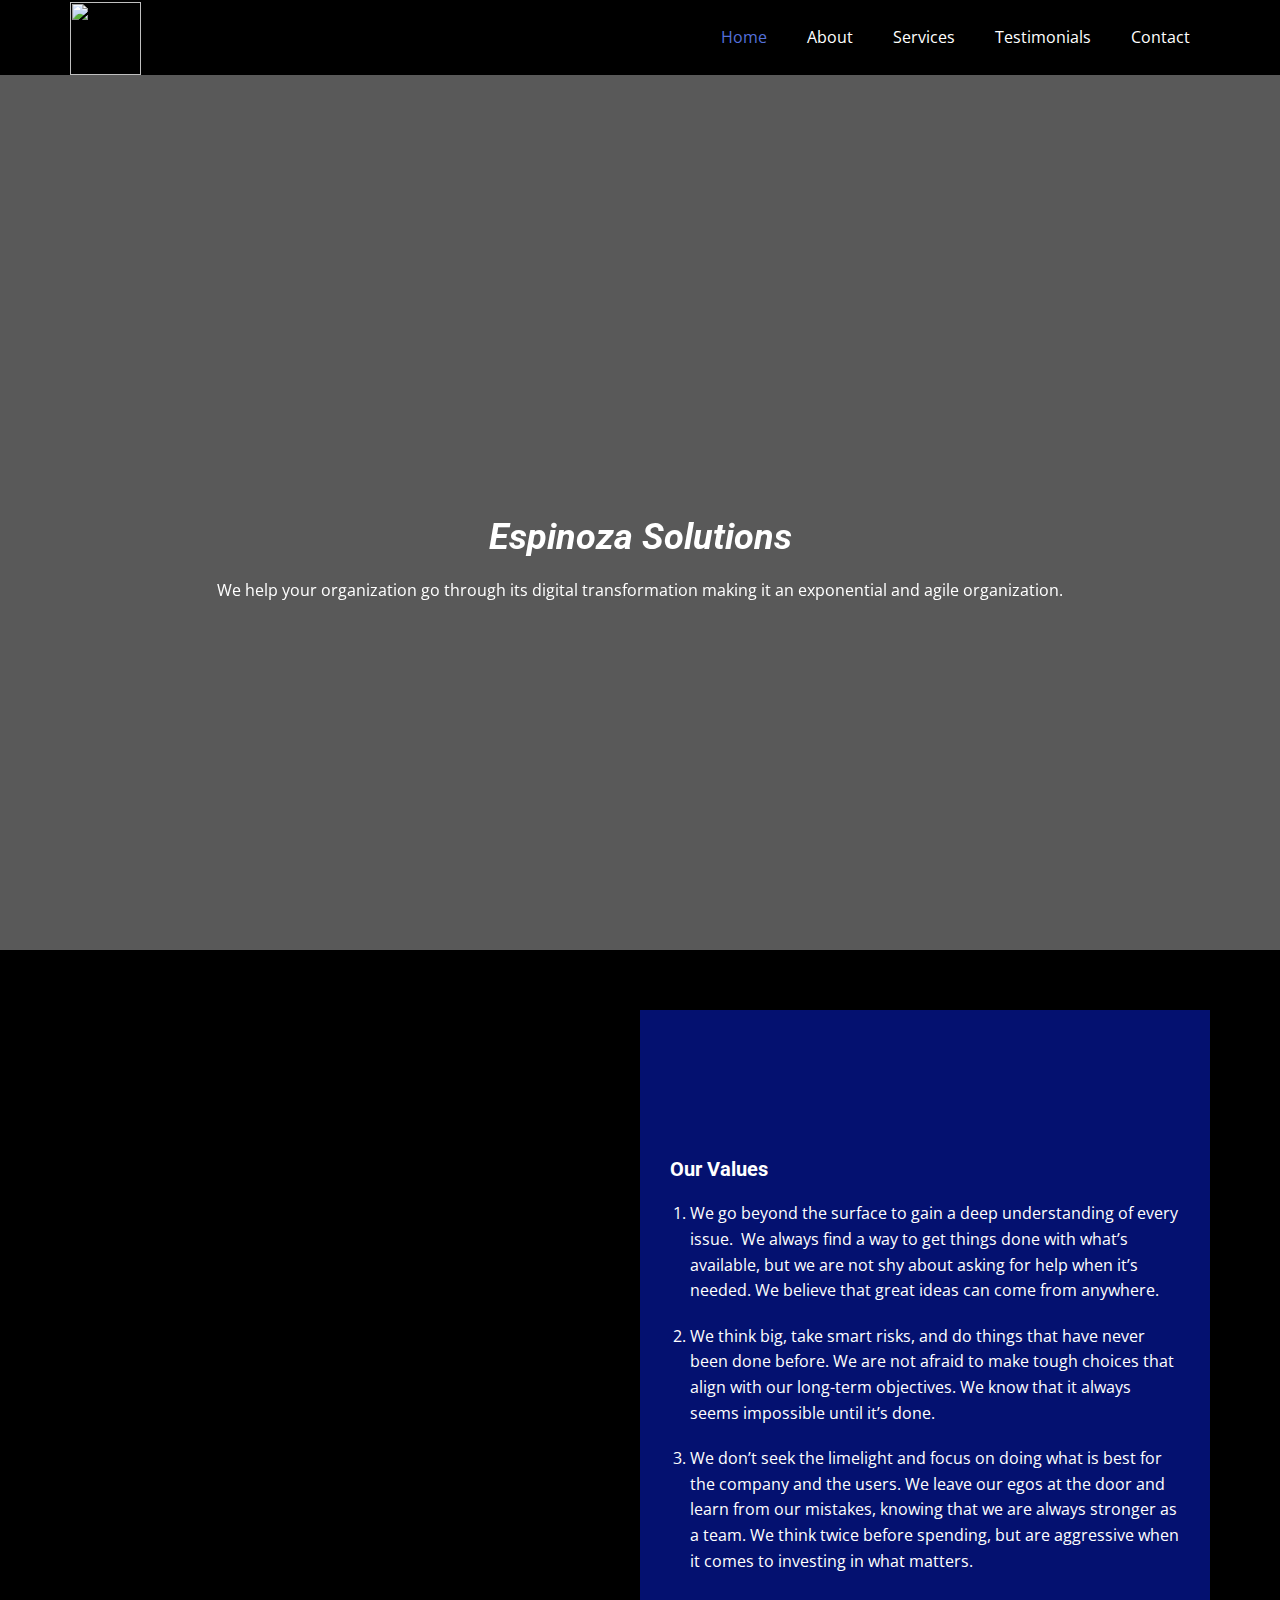
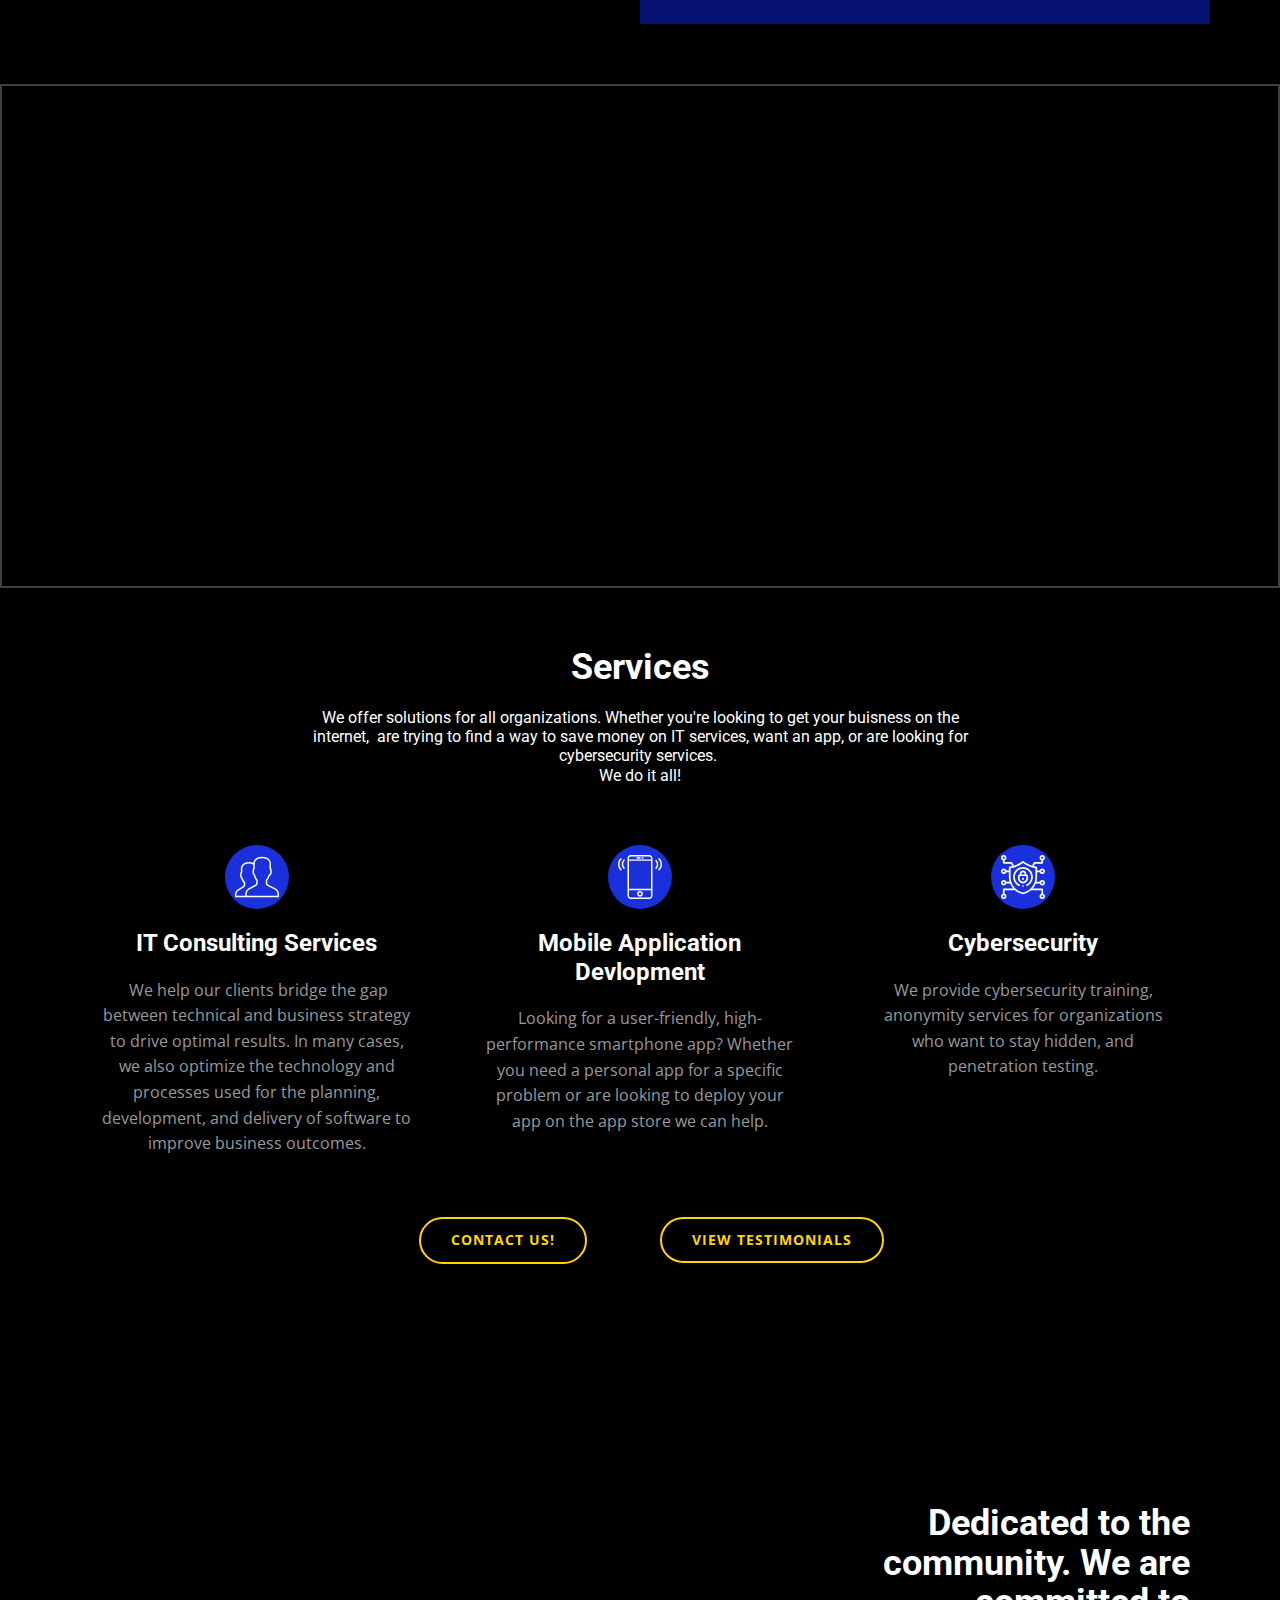
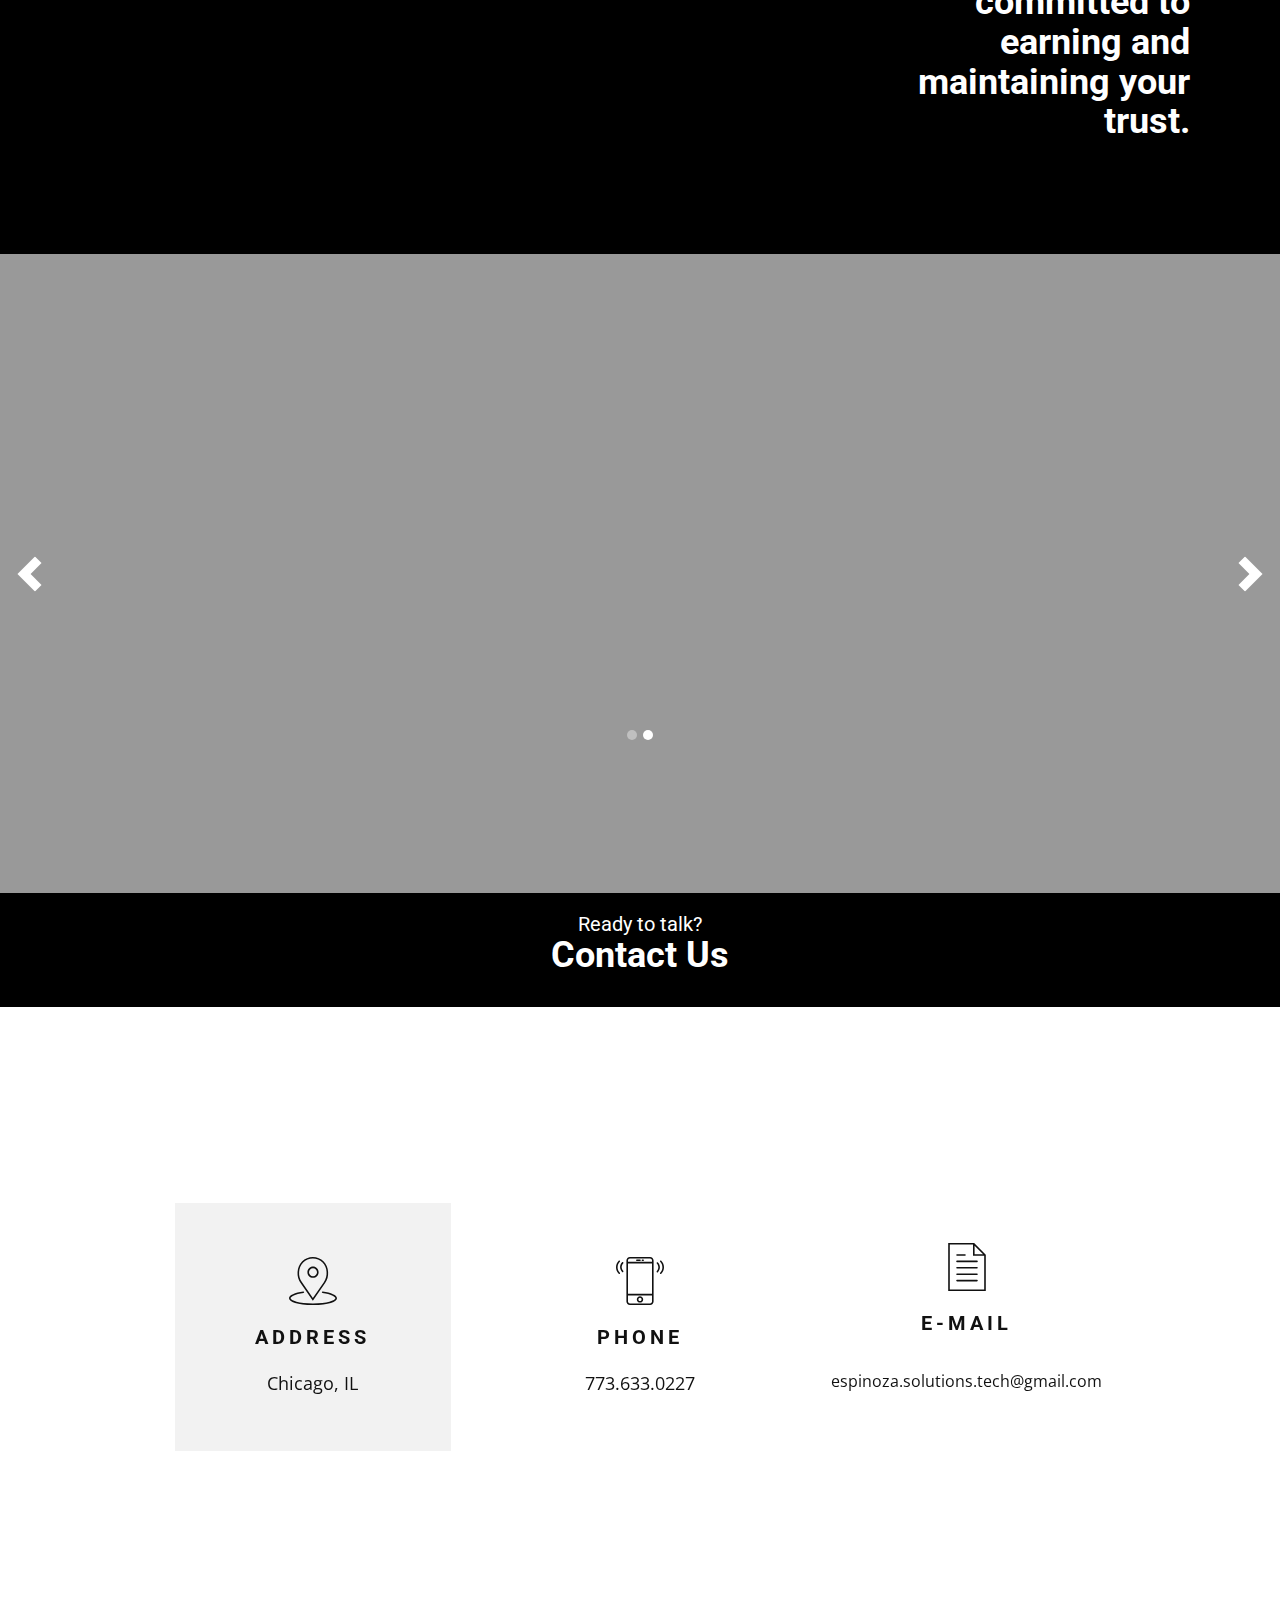
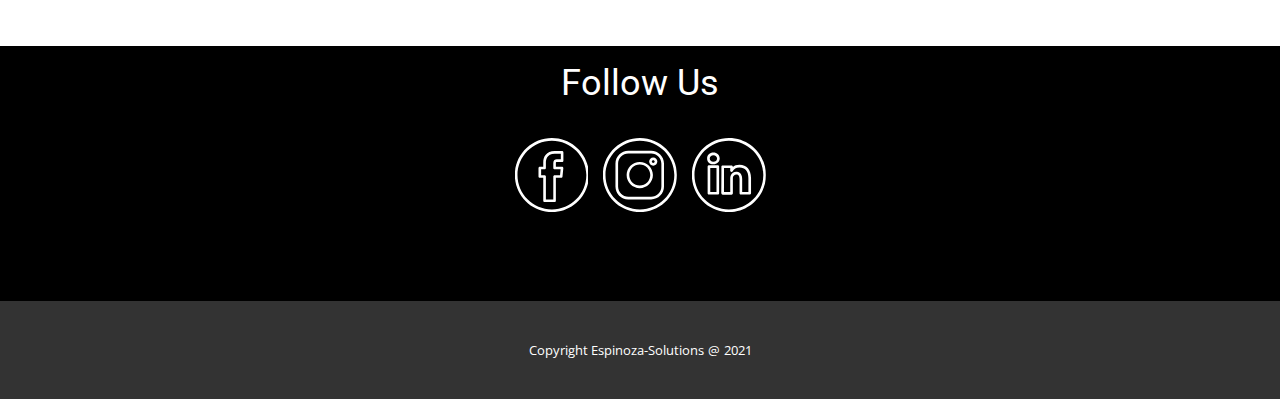
==== commit e3674991: "Update index.html" ====
--- a/index.html
+++ b/index.html
@@ -318,7 +318,7 @@
               <div class="u-align-center u-container-style u-group u-shape-rectangle u-group-1" data-animation-name="fadeIn" data-animation-duration="1000" data-animation-delay="0" data-animation-direction="Up">
                 <div class="u-container-layout u-container-layout-2">
                   <h2 class="u-align-center u-text u-text-1"> "Isaac is an experienced programmer with a passion for developing innovative programs and expediting the efficiency of organizations."</h2>
-                  <p class="u-align-center-lg u-align-center-md u-align-center-sm u-align-center-xl u-align-left-xs u-text u-text-2">- Mohammed Nijem, BMO Harris Personal Banker&nbsp;</p>
+                  <p class="u-align-center-lg u-align-center-md u-align-center-sm u-align-center-xl u-align-left-xs u-text u-text-2">- Leo Rockford, BMO Harris Personal Banker&nbsp;</p>
                 </div>
               </div>
             </div>
@@ -328,7 +328,7 @@
               <div class="u-align-center u-container-style u-group u-shape-rectangle u-group-2" data-animation-name="fadeIn" data-animation-duration="1000" data-animation-delay="1000" data-animation-direction="Up">
                 <div class="u-container-layout u-container-layout-4">
                   <h2 class="u-subtitle u-text u-text-3">"ESPINOZA SOLUTIONS HELPED ME GET MY BUSINESS ON THE INTERNET!"</h2>
-                  <p class="u-text u-text-4">- Max Lazalde Real Estate Broker&nbsp;<br>
+                  <p class="u-text u-text-4">- John VanDale, Business Consultant&nbsp;<br>
                   </p>
                 </div>
               </div>
@@ -412,7 +412,7 @@
                     <div class="u-container-layout u-container-layout-3"><span class="u-icon u-icon-circle u-icon-3"><svg class="u-svg-link" preserveAspectRatio="xMidYMin slice" viewBox="0 0 60 60" style=""><use xmlns:xlink="http://www.w3.org/1999/xlink" xlink:href="#svg-1f10"></use></svg><svg version="1.1" id="svg-1f10" xmlns="http://www.w3.org/2000/svg" xmlns:xlink="http://www.w3.org/1999/xlink" x="0px" y="0px" viewBox="0 0 60 60" style="enable-background:new 0 0 60 60;" xml:space="preserve" class="u-svg-content"><g><path d="M42.5,22h-25c-0.552,0-1,0.447-1,1s0.448,1,1,1h25c0.552,0,1-0.447,1-1S43.052,22,42.5,22z"></path><path d="M17.5,16h10c0.552,0,1-0.447,1-1s-0.448-1-1-1h-10c-0.552,0-1,0.447-1,1S16.948,16,17.5,16z"></path><path d="M42.5,30h-25c-0.552,0-1,0.447-1,1s0.448,1,1,1h25c0.552,0,1-0.447,1-1S43.052,30,42.5,30z"></path><path d="M42.5,38h-25c-0.552,0-1,0.447-1,1s0.448,1,1,1h25c0.552,0,1-0.447,1-1S43.052,38,42.5,38z"></path><path d="M42.5,46h-25c-0.552,0-1,0.447-1,1s0.448,1,1,1h25c0.552,0,1-0.447,1-1S43.052,46,42.5,46z"></path><path d="M38.914,0H6.5v60h47V14.586L38.914,0z M39.5,3.414L50.086,14H39.5V3.414z M8.5,58V2h29v14h14v42H8.5z"></path>
 </g><g></g><g></g><g></g><g></g><g></g><g></g><g></g><g></g><g></g><g></g><g></g><g></g><g></g><g></g><g></g></svg></span>
                       <h5 class="u-text u-text-5">e-mail</h5>
-                      <p class="u-text u-text-6">espinoza.solutions.tech@​gmail.com </p>
+                      <p class="u-text u-text-6">espinoza.solutions.tech@gmail.com </p>
                     </div>
                   </div>
                 </div>
@@ -442,15 +442,11 @@
     
     
     <section class="u-backlink u-clearfix u-grey-80">
-      <a class="u-link" href="https://nicepage.com/templates" target="_blank">
-        <span>Free Templates</span>
-      </a>
+        <span>Copyright Espinoza-Solutions</span>
       <p class="u-text">
-        <span>created with</span>
+        <span>@</span>
       </p>
-      <a class="u-link" href="" target="_blank">
-        <span>Website Builder Software</span>
-      </a>. 
+        <span>2021</span>
     </section>
   
-</body></html>+</body></html>
